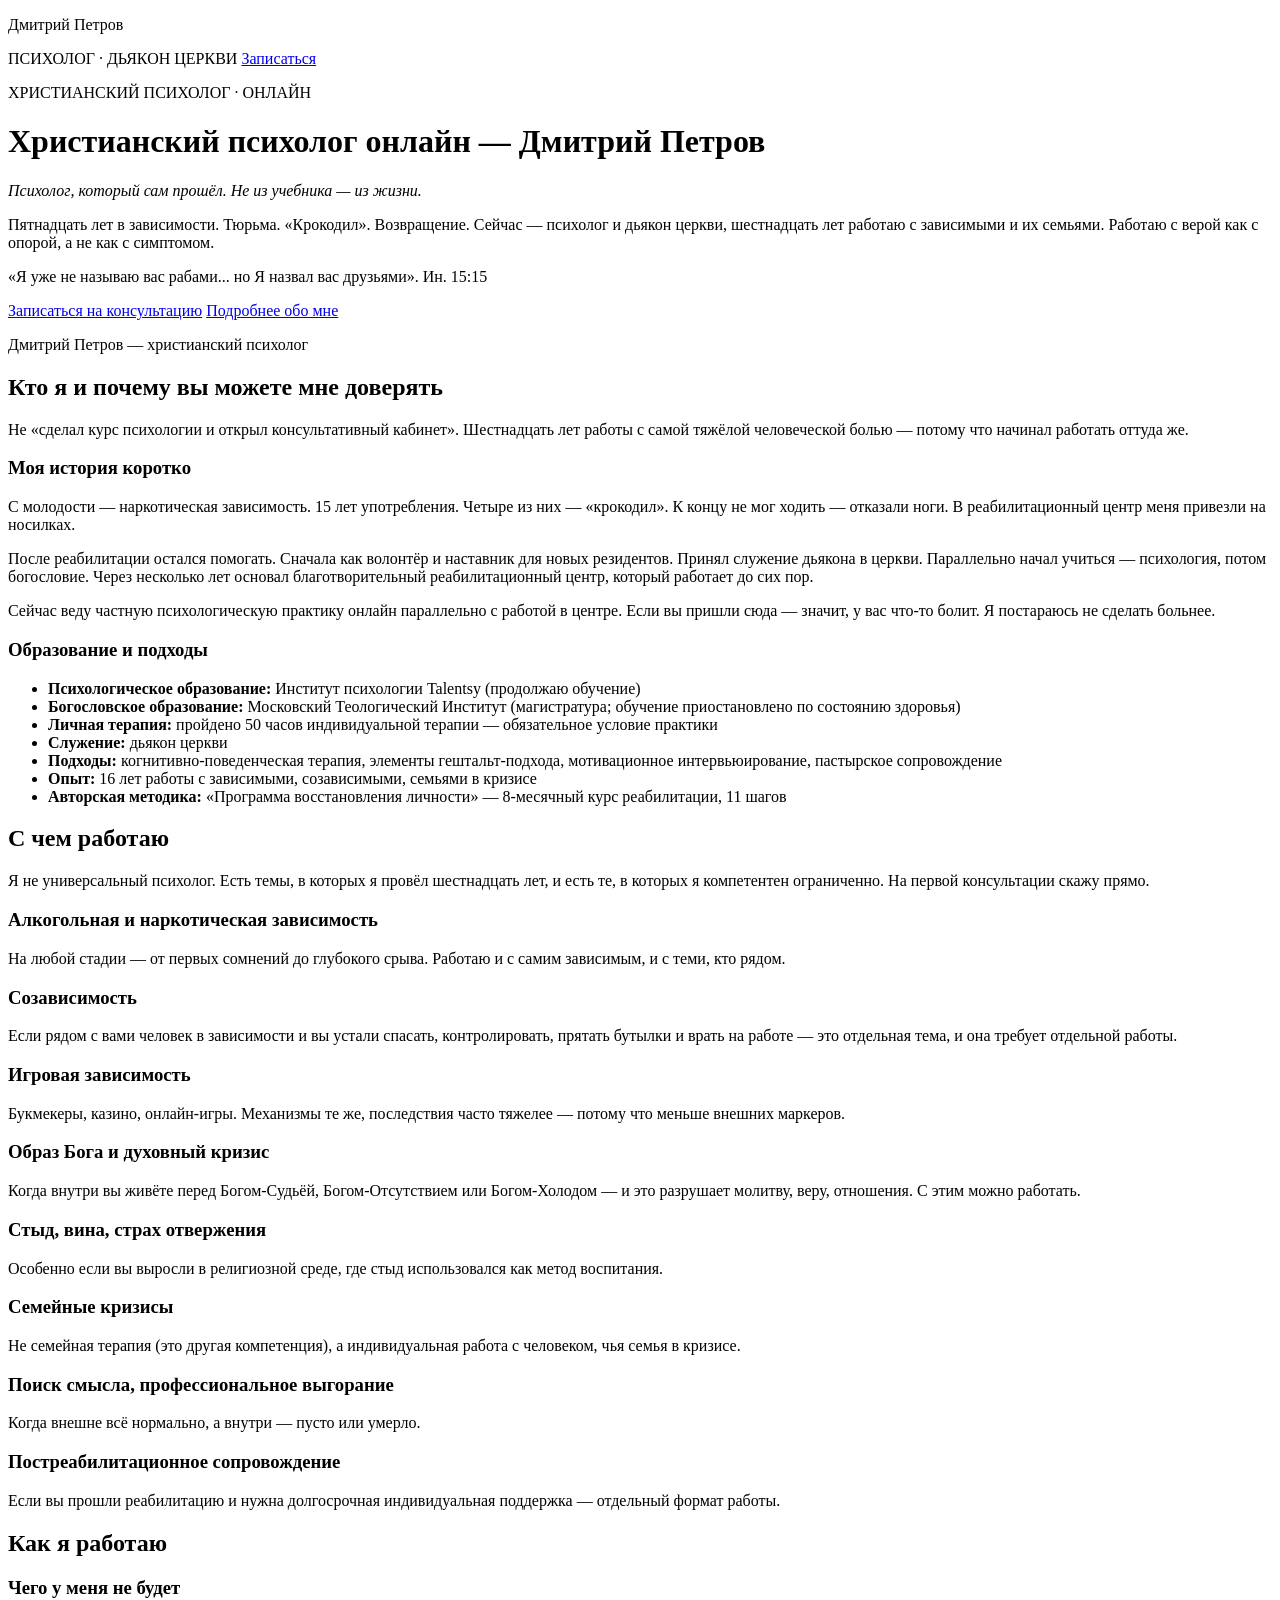
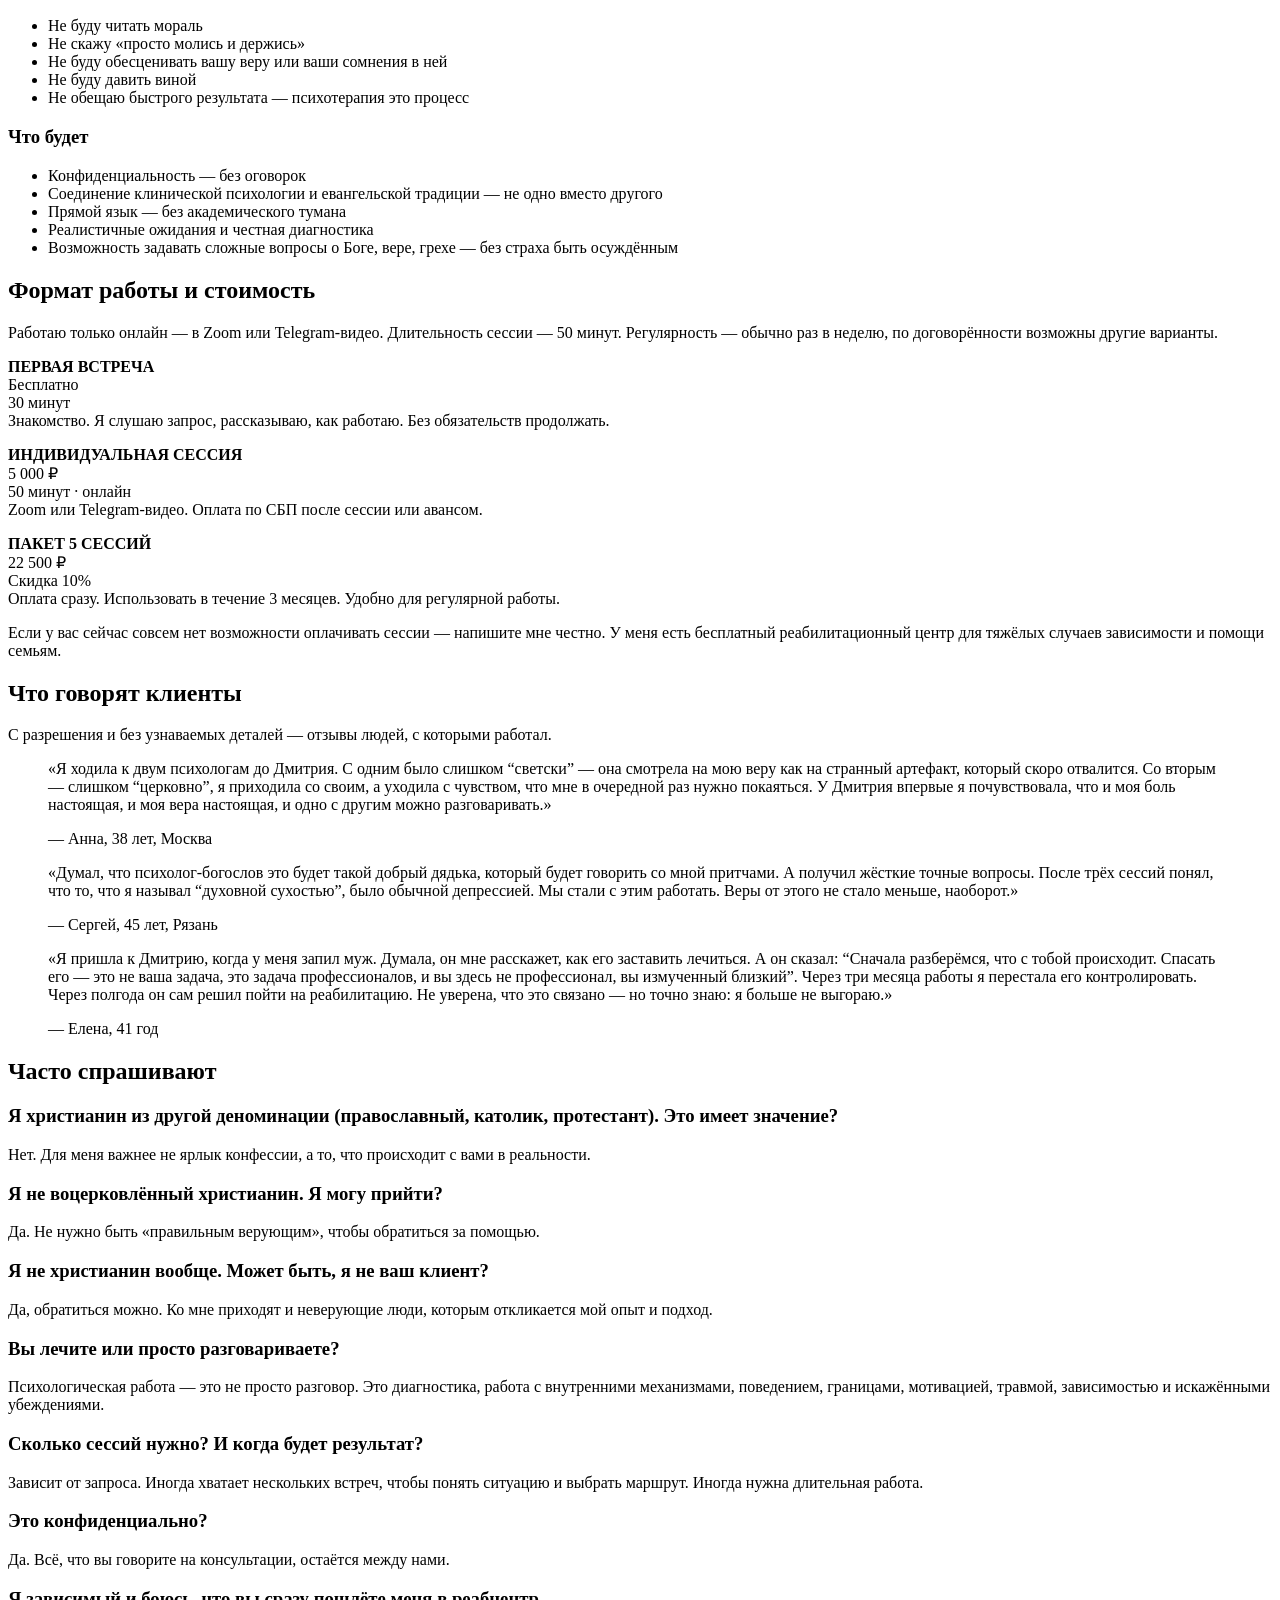
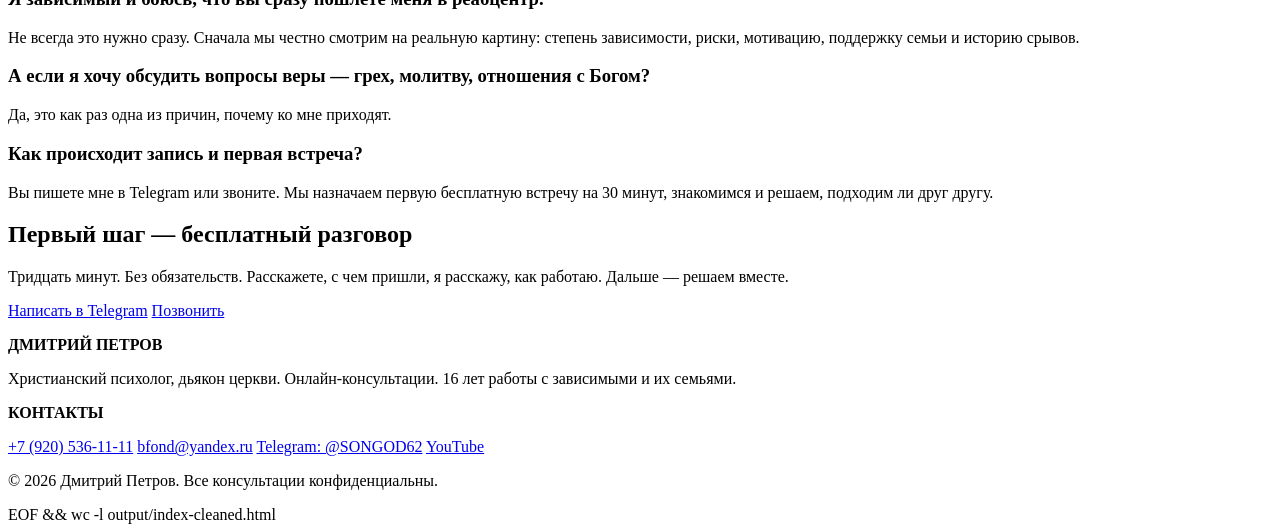
==== index.html @ eef9369f "SEO: meta-теги, canonical, og-теги, Schema.org разметка (Person+FAQPage), исправлены заголовки" ====
<!doctype html>
<html lang="ru">
<head>
  <meta charset="UTF-8" />
  <meta name="viewport" content="width=device-width, initial-scale=1.0" />
  <title>Христианский психолог онлайн — Дмитрий Петров | Зависимости, созависимость</title>
  <meta name="description" content="Христианский психолог онлайн — Дмитрий Петров. Зависимости, созависимость, духовный кризис. 16 лет опыта. Первая консультация бесплатно." />
  <link rel="canonical" href="https://psiholog.xn----htbcbpqpebfbmxn0lnc.xn--p1ai/" />
  <meta property="og:type" content="website" />
  <meta property="og:url" content="https://psiholog.xn----htbcbpqpebfbmxn0lnc.xn--p1ai/" />
  <meta property="og:title" content="Христианский психолог онлайн — Дмитрий Петров" />
  <meta property="og:description" content="Психолог, который сам прошёл. Не из учебника — из жизни. 16 лет работы с зависимыми и их семьями. Дьякон церкви. Онлайн-консультации." />
  <meta property="og:image" content="https://psiholog.xn----htbcbpqpebfbmxn0lnc.xn--p1ai/photo.jpg" />
  <meta property="og:image:width" content="640" />
  <meta property="og:image:height" content="640" />
  <meta property="og:locale" content="ru_RU" />
  <meta property="og:site_name" content="Дмитрий Петров — психолог" />
  <meta name="twitter:card" content="summary_large_image" />
  <meta name="twitter:title" content="Христианский психолог онлайн — Дмитрий Петров" />
  <meta name="twitter:description" content="Психолог, который сам прошёл. Не из учебника — из жизни. 16 лет работы с зависимыми и их семьями." />
  <meta name="twitter:image" content="https://psiholog.xn----htbcbpqpebfbmxn0lnc.xn--p1ai/photo.jpg" />
  <script type="application/ld+json">{"@context":"https://schema.org","@type":"Person","name":"Дмитрий Петров","jobTitle":"Христианский психолог","description":"Христианский психолог, дьякон церкви. 16 лет работы с зависимыми, созависимыми и семьями в кризисе. Онлайн-консультации.","url":"https://psiholog.xn----htbcbpqpebfbmxn0lnc.xn--p1ai/","image":"https://psiholog.xn----htbcbpqpebfbmxn0lnc.xn--p1ai/photo.jpg","telephone":"+79205361111","email":"bfond@yandex.ru","sameAs":["https://t.me/SONGOD62","https://www.youtube.com/@petrov_path"],"knowsAbout":["Зависимость","Созависимость","Психология","Христианская психология","Реабилитация"],"offers":{"@type":"Offer","name":"Онлайн-консультация психолога","price":"5000","priceCurrency":"RUB"}}</script>
  <script type="application/ld+json">{"@context":"https://schema.org","@type":"ProfessionalService","name":"Дмитрий Петров — христианский психолог","description":"Онлайн-консультации христианского психолога. Работа с зависимостями, созависимостью, духовным кризисом.","url":"https://psiholog.xn----htbcbpqpebfbmxn0lnc.xn--p1ai/","telephone":"+79205361111","email":"bfond@yandex.ru","priceRange":"5000-22500 руб.","areaServed":"RU","availableLanguage":"Russian","serviceType":"Психологическое консультирование"}</script>
  <script type="application/ld+json">{"@context":"https://schema.org","@type":"FAQPage","mainEntity":[{"@type":"Question","name":"Я христианин из другой деноминации (православный, католик, протестант). Это имеет значение?","acceptedAnswer":{"@type":"Answer","text":"Я дьякон пятидесятнической церкви. Но работаю с людьми любых христианских конфессий и уважаю различия в традиции."}},{"@type":"Question","name":"Я не воцерковлённый христианин. Я могу прийти?","acceptedAnswer":{"@type":"Answer","text":"Да. Работаю с людьми, у которых есть вера, но нет регулярной церковной жизни."}},{"@type":"Question","name":"Я не христианин вообще. Может быть, я не ваш клиент?","acceptedAnswer":{"@type":"Answer","text":"Это решаем вместе на первой бесплатной встрече."}},{"@type":"Question","name":"Вы лечите или просто разговариваете?","acceptedAnswer":{"@type":"Answer","text":"Я не врач — медикаментозного лечения у меня нет. Психолог работает с мышлением, поведением, эмоциями, отношениями."}},{"@type":"Question","name":"Сколько сессий нужно? И когда будет результат?","acceptedAnswer":{"@type":"Answer","text":"Зависит от запроса. Острая ситуация — иногда 3–5 сессий дают облегчение. Работа с зависимостью — это месяцы."}},{"@type":"Question","name":"Это конфиденциально?","acceptedAnswer":{"@type":"Answer","text":"Да. Я связан профессиональной этикой и законом о персональных данных."}},{"@type":"Question","name":"Я зависимый и боюсь, что вы сразу пошлёте меня в реабцентр.","acceptedAnswer":{"@type":"Answer","text":"Не пошлю. Реабцентр — это один из вариантов и не всегда первый. Вместе разберёмся."}},{"@type":"Question","name":"Как происходит запись и первая встреча?","acceptedAnswer":{"@type":"Answer","text":"Напишите в Telegram или позвоните. Запишемся на бесплатную 30-минутную встречу в Zoom или Telegram-видео."}}]}</script>
</head>
<body>
  <header>
    <p>Дмитрий Петров</p>
    <p>ПСИХОЛОГ · ДЬЯКОН ЦЕРКВИ <a href="#contact">Записаться</a></p>
    <p>ХРИСТИАНСКИЙ ПСИХОЛОГ · ОНЛАЙН</p>
    <h1>Христианский психолог онлайн — Дмитрий Петров</h1>
    <p><em>Психолог, который сам прошёл. Не из учебника — из жизни.</em></p>
    <p>Пятнадцать лет в зависимости. Тюрьма. «Крокодил». Возвращение. Сейчас — психолог и дьякон церкви, шестнадцать лет работаю с зависимыми и их семьями. Работаю с верой как с опорой, а не как с симптомом.</p>
    <p>«Я уже не называю вас рабами... но Я назвал вас друзьями». Ин. 15:15</p>
    <p><a href="#contact">Записаться на консультацию</a> <a href="#about">Подробнее обо мне</a></p>
    <p>Дмитрий Петров — христианский психолог</p>
  </header>

  <main>
    <section id="about">
      <h2>Кто я и почему вы можете мне доверять</h2>
      <p>Не «сделал курс психологии и открыл консультативный кабинет». Шестнадцать лет работы с самой тяжёлой человеческой болью — потому что начинал работать оттуда же.</p>

      <h3>Моя история коротко</h3>
      <p>С молодости — наркотическая зависимость. 15 лет употребления. Четыре из них — «крокодил». К концу не мог ходить — отказали ноги. В реабилитационный центр меня привезли на носилках.</p>
      <p>После реабилитации остался помогать. Сначала как волонтёр и наставник для новых резидентов. Принял служение дьякона в церкви. Параллельно начал учиться — психология, потом богословие. Через несколько лет основал благотворительный реабилитационный центр, который работает до сих пор.</p>
      <p>Сейчас веду частную психологическую практику онлайн параллельно с работой в центре. Если вы пришли сюда — значит, у вас что-то болит. Я постараюсь не сделать больнее.</p>

      <h3>Образование и подходы</h3>
      <ul>
        <li><strong>Психологическое образование:</strong> Институт психологии Talentsy (продолжаю обучение)</li>
        <li><strong>Богословское образование:</strong> Московский Теологический Институт (магистратура; обучение приостановлено по состоянию здоровья)</li>
        <li><strong>Личная терапия:</strong> пройдено 50 часов индивидуальной терапии — обязательное условие практики</li>
        <li><strong>Служение:</strong> дьякон церкви</li>
        <li><strong>Подходы:</strong> когнитивно-поведенческая терапия, элементы гештальт-подхода, мотивационное интервьюирование, пастырское сопровождение</li>
        <li><strong>Опыт:</strong> 16 лет работы с зависимыми, созависимыми, семьями в кризисе</li>
        <li><strong>Авторская методика:</strong> «Программа восстановления личности» — 8-месячный курс реабилитации, 11 шагов</li>
      </ul>
    </section>

    <section id="services">
      <h2>С чем работаю</h2>
      <p>Я не универсальный психолог. Есть темы, в которых я провёл шестнадцать лет, и есть те, в которых я компетентен ограниченно. На первой консультации скажу прямо.</p>

      <h3>Алкогольная и наркотическая зависимость</h3>
      <p>На любой стадии — от первых сомнений до глубокого срыва. Работаю и с самим зависимым, и с теми, кто рядом.</p>

      <h3>Созависимость</h3>
      <p>Если рядом с вами человек в зависимости и вы устали спасать, контролировать, прятать бутылки и врать на работе — это отдельная тема, и она требует отдельной работы.</p>

      <h3>Игровая зависимость</h3>
      <p>Букмекеры, казино, онлайн-игры. Механизмы те же, последствия часто тяжелее — потому что меньше внешних маркеров.</p>

      <h3>Образ Бога и духовный кризис</h3>
      <p>Когда внутри вы живёте перед Богом-Судьёй, Богом-Отсутствием или Богом-Холодом — и это разрушает молитву, веру, отношения. С этим можно работать.</p>

      <h3>Стыд, вина, страх отвержения</h3>
      <p>Особенно если вы выросли в религиозной среде, где стыд использовался как метод воспитания.</p>

      <h3>Семейные кризисы</h3>
      <p>Не семейная терапия (это другая компетенция), а индивидуальная работа с человеком, чья семья в кризисе.</p>

      <h3>Поиск смысла, профессиональное выгорание</h3>
      <p>Когда внешне всё нормально, а внутри — пусто или умерло.</p>

      <h3>Постреабилитационное сопровождение</h3>
      <p>Если вы прошли реабилитацию и нужна долгосрочная индивидуальная поддержка — отдельный формат работы.</p>
    </section>

    <section id="process">
      <h2>Как я работаю</h2>

      <h3>Чего у меня не будет</h3>
      <ul>
        <li>Не буду читать мораль</li>
        <li>Не скажу «просто молись и держись»</li>
        <li>Не буду обесценивать вашу веру или ваши сомнения в ней</li>
        <li>Не буду давить виной</li>
        <li>Не обещаю быстрого результата — психотерапия это процесс</li>
      </ul>

      <h3>Что будет</h3>
      <ul>
        <li>Конфиденциальность — без оговорок</li>
        <li>Соединение клинической психологии и евангельской традиции — не одно вместо другого</li>
        <li>Прямой язык — без академического тумана</li>
        <li>Реалистичные ожидания и честная диагностика</li>
        <li>Возможность задавать сложные вопросы о Боге, вере, грехе — без страха быть осуждённым</li>
      </ul>
    </section>

    <section id="pricing">
      <h2>Формат работы и стоимость</h2>
      <p>Работаю только онлайн — в Zoom или Telegram-видео. Длительность сессии — 50 минут. Регулярность — обычно раз в неделю, по договорённости возможны другие варианты.</p>

      <p><strong>ПЕРВАЯ ВСТРЕЧА</strong><br>Бесплатно<br>30 минут<br>Знакомство. Я слушаю запрос, рассказываю, как работаю. Без обязательств продолжать.</p>
      <p><strong>ИНДИВИДУАЛЬНАЯ СЕССИЯ</strong><br>5 000 ₽<br>50 минут · онлайн<br>Zoom или Telegram-видео. Оплата по СБП после сессии или авансом.</p>
      <p><strong>ПАКЕТ 5 СЕССИЙ</strong><br>22 500 ₽<br>Скидка 10%<br>Оплата сразу. Использовать в течение 3 месяцев. Удобно для регулярной работы.</p>

      <p>Если у вас сейчас совсем нет возможности оплачивать сессии — напишите мне честно. У меня есть бесплатный реабилитационный центр для тяжёлых случаев зависимости и помощи семьям.</p>
    </section>

    <section id="reviews">
      <h2>Что говорят клиенты</h2>
      <p>С разрешения и без узнаваемых деталей — отзывы людей, с которыми работал.</p>

      <blockquote>
        <p>«Я ходила к двум психологам до Дмитрия. С одним было слишком “светски” — она смотрела на мою веру как на странный артефакт, который скоро отвалится. Со вторым — слишком “церковно”, я приходила со своим, а уходила с чувством, что мне в очередной раз нужно покаяться. У Дмитрия впервые я почувствовала, что и моя боль настоящая, и моя вера настоящая, и одно с другим можно разговаривать.»</p>
        <footer>— Анна, 38 лет, Москва</footer>
      </blockquote>

      <blockquote>
        <p>«Думал, что психолог-богослов это будет такой добрый дядька, который будет говорить со мной притчами. А получил жёсткие точные вопросы. После трёх сессий понял, что то, что я называл “духовной сухостью”, было обычной депрессией. Мы стали с этим работать. Веры от этого не стало меньше, наоборот.»</p>
        <footer>— Сергей, 45 лет, Рязань</footer>
      </blockquote>

      <blockquote>
        <p>«Я пришла к Дмитрию, когда у меня запил муж. Думала, он мне расскажет, как его заставить лечиться. А он сказал: “Сначала разберёмся, что с тобой происходит. Спасать его — это не ваша задача, это задача профессионалов, и вы здесь не профессионал, вы измученный близкий”. Через три месяца работы я перестала его контролировать. Через полгода он сам решил пойти на реабилитацию. Не уверена, что это связано — но точно знаю: я больше не выгораю.»</p>
        <footer>— Елена, 41 год</footer>
      </blockquote>
    </section>

    <section id="faq">
      <h2>Часто спрашивают</h2>

      <h3>Я христианин из другой деноминации (православный, католик, протестант). Это имеет значение?</h3>
      <p>Нет. Для меня важнее не ярлык конфессии, а то, что происходит с вами в реальности.</p>

      <h3>Я не воцерковлённый христианин. Я могу прийти?</h3>
      <p>Да. Не нужно быть «правильным верующим», чтобы обратиться за помощью.</p>

      <h3>Я не христианин вообще. Может быть, я не ваш клиент?</h3>
      <p>Да, обратиться можно. Ко мне приходят и неверующие люди, которым откликается мой опыт и подход.</p>

      <h3>Вы лечите или просто разговариваете?</h3>
      <p>Психологическая работа — это не просто разговор. Это диагностика, работа с внутренними механизмами, поведением, границами, мотивацией, травмой, зависимостью и искажёнными убеждениями.</p>

      <h3>Сколько сессий нужно? И когда будет результат?</h3>
      <p>Зависит от запроса. Иногда хватает нескольких встреч, чтобы понять ситуацию и выбрать маршрут. Иногда нужна длительная работа.</p>

      <h3>Это конфиденциально?</h3>
      <p>Да. Всё, что вы говорите на консультации, остаётся между нами.</p>

      <h3>Я зависимый и боюсь, что вы сразу пошлёте меня в реабцентр.</h3>
      <p>Не всегда это нужно сразу. Сначала мы честно смотрим на реальную картину: степень зависимости, риски, мотивацию, поддержку семьи и историю срывов.</p>

      <h3>А если я хочу обсудить вопросы веры — грех, молитву, отношения с Богом?</h3>
      <p>Да, это как раз одна из причин, почему ко мне приходят.</p>

      <h3>Как происходит запись и первая встреча?</h3>
      <p>Вы пишете мне в Telegram или звоните. Мы назначаем первую бесплатную встречу на 30 минут, знакомимся и решаем, подходим ли друг другу.</p>
    </section>

    <section id="contact">
      <h2>Первый шаг — бесплатный разговор</h2>
      <p>Тридцать минут. Без обязательств. Расскажете, с чем пришли, я расскажу, как работаю. Дальше — решаем вместе.</p>
      <p><a href="https://t.me/SONGOD62">Написать в Telegram</a> <a href="tel:+79205361111">Позвонить</a></p>
    </section>
  </main>

  <footer>
    <p><strong>ДМИТРИЙ ПЕТРОВ</strong></p>
    <p>Христианский психолог, дьякон церкви. Онлайн-консультации. 16 лет работы с зависимыми и их семьями.</p>

    <p><strong>КОНТАКТЫ</strong></p>
    <p>
      <a href="tel:+79205361111">+7 (920) 536-11-11</a>
      <a href="mailto:bfond@yandex.ru">bfond@yandex.ru</a>
      <a href="https://t.me/SONGOD62">Telegram: @SONGOD62</a>
      <a href="https://www.youtube.com/@petrov_path">YouTube</a>
    </p>
    <p>© 2026 Дмитрий Петров. Все консультации конфиденциальны.</p>
  </footer>
</body>
</html>
EOF && wc -l output/index-cleaned.html
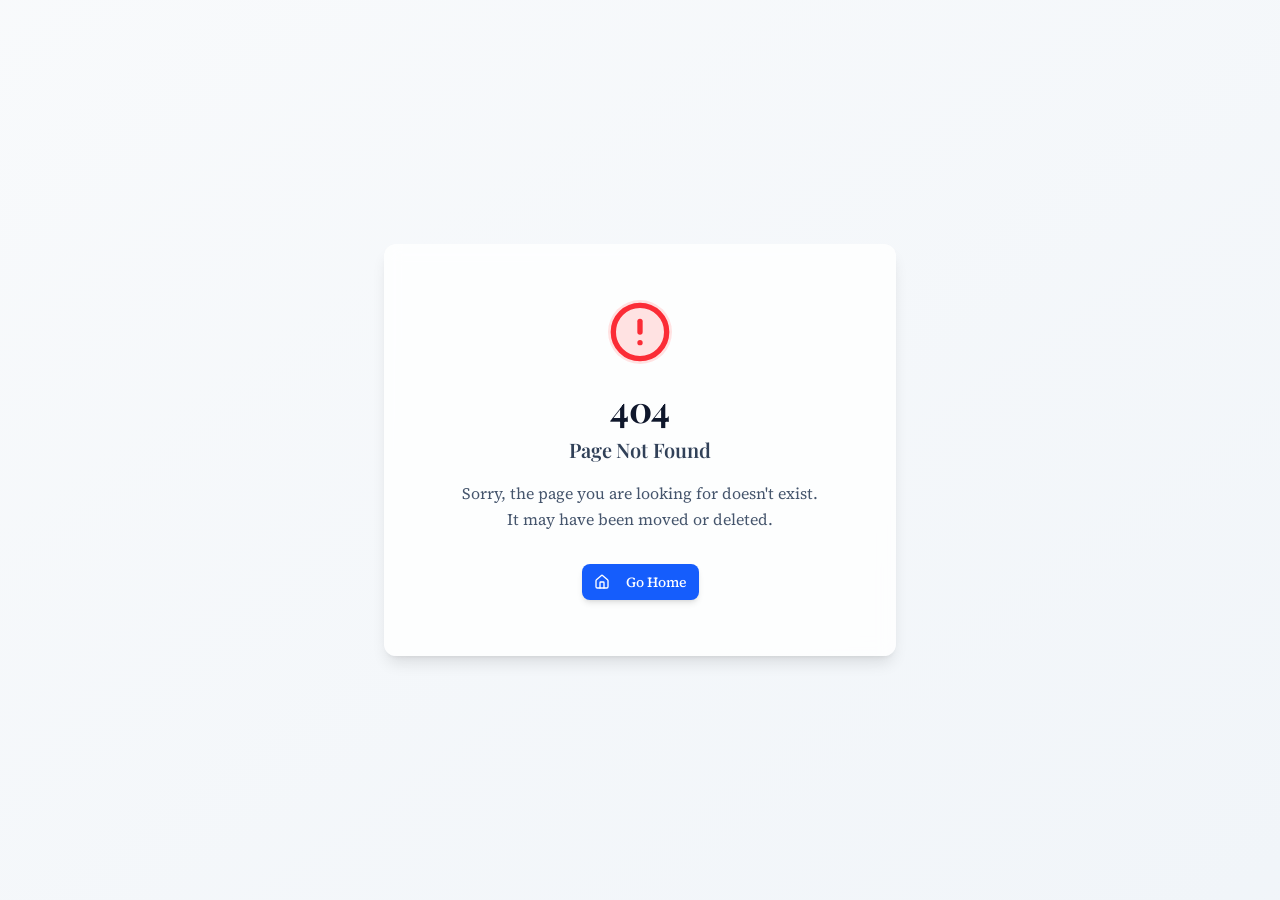
==== commit 5dfa7ce4: "Заменён портрет на реальное фото Дмитрия Петрова, обновлён og-image" ====
--- a/index.html
+++ b/index.html
@@ -1,196 +1,140 @@
 <!doctype html>
 <html lang="ru">
-<head>
-  <meta charset="UTF-8" />
-  <meta name="viewport" content="width=device-width, initial-scale=1.0" />
-  <title>Христианский психолог онлайн — Дмитрий Петров | Зависимости, созависимость</title>
-  <meta name="description" content="Христианский психолог онлайн — Дмитрий Петров. Зависимости, созависимость, духовный кризис. 16 лет опыта. Первая консультация бесплатно." />
-  <link rel="canonical" href="https://psiholog.xn----htbcbpqpebfbmxn0lnc.xn--p1ai/" />
-  <meta property="og:type" content="website" />
-  <meta property="og:url" content="https://psiholog.xn----htbcbpqpebfbmxn0lnc.xn--p1ai/" />
-  <meta property="og:title" content="Христианский психолог онлайн — Дмитрий Петров" />
-  <meta property="og:description" content="Психолог, который сам прошёл. Не из учебника — из жизни. 16 лет работы с зависимыми и их семьями. Дьякон церкви. Онлайн-консультации." />
-  <meta property="og:image" content="https://psiholog.xn----htbcbpqpebfbmxn0lnc.xn--p1ai/photo.jpg" />
-  <meta property="og:image:width" content="640" />
-  <meta property="og:image:height" content="640" />
-  <meta property="og:locale" content="ru_RU" />
-  <meta property="og:site_name" content="Дмитрий Петров — психолог" />
-  <meta name="twitter:card" content="summary_large_image" />
-  <meta name="twitter:title" content="Христианский психолог онлайн — Дмитрий Петров" />
-  <meta name="twitter:description" content="Психолог, который сам прошёл. Не из учебника — из жизни. 16 лет работы с зависимыми и их семьями." />
-  <meta name="twitter:image" content="https://psiholog.xn----htbcbpqpebfbmxn0lnc.xn--p1ai/photo.jpg" />
-  <script type="application/ld+json">{"@context":"https://schema.org","@type":"Person","name":"Дмитрий Петров","jobTitle":"Христианский психолог","description":"Христианский психолог, дьякон церкви. 16 лет работы с зависимыми, созависимыми и семьями в кризисе. Онлайн-консультации.","url":"https://psiholog.xn----htbcbpqpebfbmxn0lnc.xn--p1ai/","image":"https://psiholog.xn----htbcbpqpebfbmxn0lnc.xn--p1ai/photo.jpg","telephone":"+79205361111","email":"bfond@yandex.ru","sameAs":["https://t.me/SONGOD62","https://www.youtube.com/@petrov_path"],"knowsAbout":["Зависимость","Созависимость","Психология","Христианская психология","Реабилитация"],"offers":{"@type":"Offer","name":"Онлайн-консультация психолога","price":"5000","priceCurrency":"RUB"}}</script>
-  <script type="application/ld+json">{"@context":"https://schema.org","@type":"ProfessionalService","name":"Дмитрий Петров — христианский психолог","description":"Онлайн-консультации христианского психолога. Работа с зависимостями, созависимостью, духовным кризисом.","url":"https://psiholog.xn----htbcbpqpebfbmxn0lnc.xn--p1ai/","telephone":"+79205361111","email":"bfond@yandex.ru","priceRange":"5000-22500 руб.","areaServed":"RU","availableLanguage":"Russian","serviceType":"Психологическое консультирование"}</script>
-  <script type="application/ld+json">{"@context":"https://schema.org","@type":"FAQPage","mainEntity":[{"@type":"Question","name":"Я христианин из другой деноминации (православный, католик, протестант). Это имеет значение?","acceptedAnswer":{"@type":"Answer","text":"Я дьякон пятидесятнической церкви. Но работаю с людьми любых христианских конфессий и уважаю различия в традиции."}},{"@type":"Question","name":"Я не воцерковлённый христианин. Я могу прийти?","acceptedAnswer":{"@type":"Answer","text":"Да. Работаю с людьми, у которых есть вера, но нет регулярной церковной жизни."}},{"@type":"Question","name":"Я не христианин вообще. Может быть, я не ваш клиент?","acceptedAnswer":{"@type":"Answer","text":"Это решаем вместе на первой бесплатной встрече."}},{"@type":"Question","name":"Вы лечите или просто разговариваете?","acceptedAnswer":{"@type":"Answer","text":"Я не врач — медикаментозного лечения у меня нет. Психолог работает с мышлением, поведением, эмоциями, отношениями."}},{"@type":"Question","name":"Сколько сессий нужно? И когда будет результат?","acceptedAnswer":{"@type":"Answer","text":"Зависит от запроса. Острая ситуация — иногда 3–5 сессий дают облегчение. Работа с зависимостью — это месяцы."}},{"@type":"Question","name":"Это конфиденциально?","acceptedAnswer":{"@type":"Answer","text":"Да. Я связан профессиональной этикой и законом о персональных данных."}},{"@type":"Question","name":"Я зависимый и боюсь, что вы сразу пошлёте меня в реабцентр.","acceptedAnswer":{"@type":"Answer","text":"Не пошлю. Реабцентр — это один из вариантов и не всегда первый. Вместе разберёмся."}},{"@type":"Question","name":"Как происходит запись и первая встреча?","acceptedAnswer":{"@type":"Answer","text":"Напишите в Telegram или позвоните. Запишемся на бесплатную 30-минутную встречу в Zoom или Telegram-видео."}}]}</script>
-</head>
-<body>
-  <header>
-    <p>Дмитрий Петров</p>
-    <p>ПСИХОЛОГ · ДЬЯКОН ЦЕРКВИ <a href="#contact">Записаться</a></p>
-    <p>ХРИСТИАНСКИЙ ПСИХОЛОГ · ОНЛАЙН</p>
-    <h1>Христианский психолог онлайн — Дмитрий Петров</h1>
-    <p><em>Психолог, который сам прошёл. Не из учебника — из жизни.</em></p>
-    <p>Пятнадцать лет в зависимости. Тюрьма. «Крокодил». Возвращение. Сейчас — психолог и дьякон церкви, шестнадцать лет работаю с зависимыми и их семьями. Работаю с верой как с опорой, а не как с симптомом.</p>
-    <p>«Я уже не называю вас рабами... но Я назвал вас друзьями». Ин. 15:15</p>
-    <p><a href="#contact">Записаться на консультацию</a> <a href="#about">Подробнее обо мне</a></p>
-    <p>Дмитрий Петров — христианский психолог</p>
-  </header>
 
-  <main>
-    <section id="about">
-      <h2>Кто я и почему вы можете мне доверять</h2>
-      <p>Не «сделал курс психологии и открыл консультативный кабинет». Шестнадцать лет работы с самой тяжёлой человеческой болью — потому что начинал работать оттуда же.</p>
+  <head>
+    <meta charset="UTF-8" />
+    <meta name="viewport" content="width=device-width, initial-scale=1.0" />
 
-      <h3>Моя история коротко</h3>
-      <p>С молодости — наркотическая зависимость. 15 лет употребления. Четыре из них — «крокодил». К концу не мог ходить — отказали ноги. В реабилитационный центр меня привезли на носилках.</p>
-      <p>После реабилитации остался помогать. Сначала как волонтёр и наставник для новых резидентов. Принял служение дьякона в церкви. Параллельно начал учиться — психология, потом богословие. Через несколько лет основал благотворительный реабилитационный центр, который работает до сих пор.</p>
-      <p>Сейчас веду частную психологическую практику онлайн параллельно с работой в центре. Если вы пришли сюда — значит, у вас что-то болит. Я постараюсь не сделать больнее.</p>
+    <!-- Primary SEO -->
+    <title>Христианский психолог онлайн — Дмитрий Петров | Зависимость, созависимость</title>
+    <meta name="description" content="Дмитрий Петров — христианский психолог и дьякон церкви. 16 лет работы с алкогольной, наркотической и игровой зависимостью, созависимостью и духовным кризисом. Онлайн-консультации. Первая встреча — бесплатно." />
+    <meta name="keywords" content="христианский психолог, психолог онлайн, зависимость, созависимость, алкогольная зависимость, наркотическая зависимость, игровая зависимость, духовный кризис, психолог зависимость, реабилитация, помощь зависимым, Дмитрий Петров" />
+    <meta name="author" content="Дмитрий Петров" />
+    <meta name="robots" content="index, follow" />
+    <link rel="canonical" href="https://timokha2012-lgtm.github.io/psiholog/" />
 
-      <h3>Образование и подходы</h3>
-      <ul>
-        <li><strong>Психологическое образование:</strong> Институт психологии Talentsy (продолжаю обучение)</li>
-        <li><strong>Богословское образование:</strong> Московский Теологический Институт (магистратура; обучение приостановлено по состоянию здоровья)</li>
-        <li><strong>Личная терапия:</strong> пройдено 50 часов индивидуальной терапии — обязательное условие практики</li>
-        <li><strong>Служение:</strong> дьякон церкви</li>
-        <li><strong>Подходы:</strong> когнитивно-поведенческая терапия, элементы гештальт-подхода, мотивационное интервьюирование, пастырское сопровождение</li>
-        <li><strong>Опыт:</strong> 16 лет работы с зависимыми, созависимыми, семьями в кризисе</li>
-        <li><strong>Авторская методика:</strong> «Программа восстановления личности» — 8-месячный курс реабилитации, 11 шагов</li>
-      </ul>
-    </section>
+    <!-- Open Graph -->
+    <meta property="og:type" content="website" />
+    <meta property="og:locale" content="ru_RU" />
+    <meta property="og:site_name" content="Дмитрий Петров — христианский психолог" />
+    <meta property="og:title" content="Христианский психолог онлайн — Дмитрий Петров | Зависимость, созависимость" />
+    <meta property="og:description" content="Психолог, который сам прошёл. 16 лет работы с зависимостью и созависимостью. Вера как опора, а не как симптом. Первая встреча бесплатно." />
+    <meta property="og:url" content="https://timokha2012-lgtm.github.io/psiholog/" />
+    <meta property="og:image" content="https://timokha2012-lgtm.github.io/psiholog/og-image.jpg" />
 
-    <section id="services">
-      <h2>С чем работаю</h2>
-      <p>Я не универсальный психолог. Есть темы, в которых я провёл шестнадцать лет, и есть те, в которых я компетентен ограниченно. На первой консультации скажу прямо.</p>
+    <!-- Twitter -->
+    <meta name="twitter:card" content="summary_large_image" />
+    <meta name="twitter:title" content="Христианский психолог онлайн — Дмитрий Петров" />
+    <meta name="twitter:description" content="Психолог, который сам прошёл. 16 лет работы с зависимостью и созависимостью. Первая встреча бесплатно." />
+    <meta name="twitter:image" content="https://timokha2012-lgtm.github.io/psiholog/og-image.jpg" />
 
-      <h3>Алкогольная и наркотическая зависимость</h3>
-      <p>На любой стадии — от первых сомнений до глубокого срыва. Работаю и с самим зависимым, и с теми, кто рядом.</p>
+    <meta name="theme-color" content="#1c1917" />
 
-      <h3>Созависимость</h3>
-      <p>Если рядом с вами человек в зависимости и вы устали спасать, контролировать, прятать бутылки и врать на работе — это отдельная тема, и она требует отдельной работы.</p>
+    <!-- Icons (relative paths work in /psiholog/ subfolder) -->
+    <link rel="icon" href="./favicon.ico" sizes="any" />
+    <link rel="apple-touch-icon" href="./apple-touch-icon.png" />
 
-      <h3>Игровая зависимость</h3>
-      <p>Букмекеры, казино, онлайн-игры. Механизмы те же, последствия часто тяжелее — потому что меньше внешних маркеров.</p>
+    <!-- Fonts -->
+    <link rel="preconnect" href="https://fonts.googleapis.com" />
+    <link rel="preconnect" href="https://fonts.gstatic.com" crossorigin />
+    <link href="https://fonts.googleapis.com/css2?family=Playfair+Display:ital,wght@0,500;0,600;0,700;0,800;1,500&family=Source+Serif+4:ital,opsz,wght@0,8..60,400;0,8..60,500;0,8..60,600;1,8..60,400&family=Inter:wght@400;500;600&family=JetBrains+Mono:wght@400;500&display=swap" rel="stylesheet" />
 
-      <h3>Образ Бога и духовный кризис</h3>
-      <p>Когда внутри вы живёте перед Богом-Судьёй, Богом-Отсутствием или Богом-Холодом — и это разрушает молитву, веру, отношения. С этим можно работать.</p>
+    <!-- Structured Data: ProfessionalService / Person -->
+    <script type="application/ld+json">
+    {
+      "@context": "https://schema.org",
+      "@type": "ProfessionalService",
+      "name": "Дмитрий Петров — христианский психолог",
+      "description": "Онлайн-консультации христианского психолога. Работа с алкогольной, наркотической и игровой зависимостью, созависимостью, духовным кризисом.",
+      "url": "https://timokha2012-lgtm.github.io/psiholog/",
+      "telephone": "+7-920-536-11-11",
+      "email": "bfond@yandex.ru",
+      "priceRange": "₽₽",
+      "areaServed": "RU",
+      "availableLanguage": "Russian",
+      "founder": {
+        "@type": "Person",
+        "name": "Дмитрий Петров",
+        "jobTitle": "Христианский психолог, дьякон церкви"
+      },
+      "serviceType": ["Психологическое консультирование", "Помощь при зависимости", "Работа с созависимостью"],
+      "makesOffer": {
+        "@type": "Offer",
+        "name": "Первая консультация",
+        "price": "0",
+        "priceCurrency": "RUB",
+        "description": "Бесплатная первая встреча 30 минут — знакомство без обязательств"
+      }
+    }
+    </script>
+    <script type="module" crossorigin src="/assets/index-CISXUsG8.js"></script>
+    <link rel="stylesheet" crossorigin href="/assets/index-CNHyEMEJ.css">
+    
+  </head>
 
-      <h3>Стыд, вина, страх отвержения</h3>
-      <p>Особенно если вы выросли в религиозной среде, где стыд использовался как метод воспитания.</p>
+  <body>
+    <script id="manus-runtime">window.__MANUS_HOST_DEV__ = false;
+(function(){"use strict";var Mr={exports:{}},Kn={};/**
+ * @license React
+ * react-jsx-runtime.production.js
+ *
+ * Copyright (c) Meta Platforms, Inc. and affiliates.
+ *
+ * This source code is licensed under the MIT license found in the
+ * LICENSE file in the root directory of this source tree.
+ */var $c;function um(){if($c)return Kn;$c=1;var r=Symbol.for("react.transitional.element"),i=Symbol.for("react.fragment");function c(s,d,m){var x=null;if(m!==void 0&&(x=""+m),d.key!==void 0&&(x=""+d.key),"key"in d){m={};for(var R in d)R!=="key"&&(m[R]=d[R])}else m=d;return d=m.ref,{$$typeof:r,type:s,key:x,ref:d!==void 0?d:null,props:m}}return Kn.Fragment=i,Kn.jsx=c,Kn.jsxs=c,Kn}var Fc;function dm(){return Fc||(Fc=1,Mr.exports=um()),Mr.exports}var h=dm(),Ar={exports:{}},Pn={},Rr={exports:{}},Nr={};/**
+ * @license React
+ * scheduler.production.js
+ *
+ * Copyright (c) Meta Platforms, Inc. and affiliates.
+ *
+ * This source code is licensed under the MIT license found in the
+ * LICENSE file in the root directory of this source tree.
+ */var Ic;function fm(){return Ic||(Ic=1,function(r){function i(A,q){var B=A.length;A.push(q);t:for(;0<B;){var bt=B-1>>>1,p=A[bt];if(0<d(p,q))A[bt]=q,A[B]=p,B=bt;else break t}}function c(A){return A.length===0?null:A[0]}function s(A){if(A.length===0)return null;var q=A[0],B=A.pop();if(B!==q){A[0]=B;t:for(var bt=0,p=A.length,O=p>>>1;bt<O;){var X=2*(bt+1)-1,G=A[X],Z=X+1,st=A[Z];if(0>d(G,B))Z<p&&0>d(st,G)?(A[bt]=st,A[Z]=B,bt=Z):(A[bt]=G,A[X]=B,bt=X);else if(Z<p&&0>d(st,B))A[bt]=st,A[Z]=B,bt=Z;else break t}}return q}function d(A,q){var B=A.sortIndex-q.sortIndex;return B!==0?B:A.id-q.id}if(r.unstable_now=void 0,typeof performance=="object"&&typeof performance.now=="function"){var m=performance;r.unstable_now=function(){return m.now()}}else{var x=Date,R=x.now();r.unstable_now=function(){return x.now()-R}}var C=[],v=[],D=1,j=null,J=3,at=!1,$=!1,nt=!1,ct=!1,ht=typeof setTimeout=="function"?setTimeout:null,St=typeof clearTimeout=="function"?clearTimeout:null,_=typeof setImmediate<"u"?setImmediate:null;function Y(A){for(var q=c(v);q!==null;){if(q.callback===null)s(v);else if(q.startTime<=A)s(v),q.sortIndex=q.expirationTime,i(C,q);else break;q=c(v)}}function H(A){if(nt=!1,Y(A),!$)if(c(C)!==null)$=!0,it||(it=!0,Bt());else{var q=c(v);q!==null&&Mt(H,q.startTime-A)}}var it=!1,rt=-1,V=5,xt=-1;function Be(){return ct?!0:!(r.unstable_now()-xt<V)}function te(){if(ct=!1,it){var A=r.unstable_now();xt=A;var q=!0;try{t:{$=!1,nt&&(nt=!1,St(rt),rt=-1),at=!0;var B=J;try{e:{for(Y(A),j=c(C);j!==null&&!(j.expirationTime>A&&Be());){var bt=j.callback;if(typeof bt=="function"){j.callback=null,J=j.priorityLevel;var p=bt(j.expirationTime<=A);if(A=r.unstable_now(),typeof p=="function"){j.callback=p,Y(A),q=!0;break e}j===c(C)&&s(C),Y(A)}else s(C);j=c(C)}if(j!==null)q=!0;else{var O=c(v);O!==null&&Mt(H,O.startTime-A),q=!1}}break t}finally{j=null,J=B,at=!1}q=void 0}}finally{q?Bt():it=!1}}}var Bt;if(typeof _=="function")Bt=function(){_(te)};else if(typeof MessageChannel<"u"){var me=new MessageChannel,Se=me.port2;me.port1.onmessage=te,Bt=function(){Se.postMessage(null)}}else Bt=function(){ht(te,0)};function Mt(A,q){rt=ht(function(){A(r.unstable_now())},q)}r.unstable_IdlePriority=5,r.unstable_ImmediatePriority=1,r.unstable_LowPriority=4,r.unstable_NormalPriority=3,r.unstable_Profiling=null,r.unstable_UserBlockingPriority=2,r.unstable_cancelCallback=function(A){A.callback=null},r.unstable_forceFrameRate=function(A){0>A||125<A?console.error("forceFrameRate takes a positive int between 0 and 125, forcing frame rates higher than 125 fps is not supported"):V=0<A?Math.floor(1e3/A):5},r.unstable_getCurrentPriorityLevel=function(){return J},r.unstable_next=function(A){switch(J){case 1:case 2:case 3:var q=3;break;default:q=J}var B=J;J=q;try{return A()}finally{J=B}},r.unstable_requestPaint=function(){ct=!0},r.unstable_runWithPriority=function(A,q){switch(A){case 1:case 2:case 3:case 4:case 5:break;default:A=3}var B=J;J=A;try{return q()}finally{J=B}},r.unstable_scheduleCallback=function(A,q,B){var bt=r.unstable_now();switch(typeof B=="object"&&B!==null?(B=B.delay,B=typeof B=="number"&&0<B?bt+B:bt):B=bt,A){case 1:var p=-1;break;case 2:p=250;break;case 5:p=1073741823;break;case 4:p=1e4;break;default:p=5e3}return p=B+p,A={id:D++,callback:q,priorityLevel:A,startTime:B,expirationTime:p,sortIndex:-1},B>bt?(A.sortIndex=B,i(v,A),c(C)===null&&A===c(v)&&(nt?(St(rt),rt=-1):nt=!0,Mt(H,B-bt))):(A.sortIndex=p,i(C,A),$||at||($=!0,it||(it=!0,Bt()))),A},r.unstable_shouldYield=Be,r.unstable_wrapCallback=function(A){var q=J;return function(){var B=J;J=q;try{return A.apply(this,arguments)}finally{J=B}}}}(Nr)),Nr}var tu;function hm(){return tu||(tu=1,Rr.exports=fm()),Rr.exports}var zr={exports:{}},ut={};/**
+ * @license React
+ * react.production.js
+ *
+ * Copyright (c) Meta Platforms, Inc. and affiliates.
+ *
+ * This source code is licensed under the MIT license found in the
+ * LICENSE file in the root directory of this source tree.
+ */var eu;function mm(){if(eu)return ut;eu=1;var r=Symbol.for("react.transitional.element"),i=Symbol.for("react.portal"),c=Symbol.for("react.fragment"),s=Symbol.for("react.strict_mode"),d=Symbol.for("react.profiler"),m=Symbol.for("react.consumer"),x=Symbol.for("react.context"),R=Symbol.for("react.forward_ref"),C=Symbol.for("react.suspense"),v=Symbol.for("react.memo"),D=Symbol.for("react.lazy"),j=Symbol.iterator;function J(p){return p===null||typeof p!="object"?null:(p=j&&p[j]||p["@@iterator"],typeof p=="function"?p:null)}var at={isMounted:function(){return!1},enqueueForceUpdate:function(){},enqueueReplaceState:function(){},enqueueSetState:function(){}},$=Object.assign,nt={};function ct(p,O,X){this.props=p,this.context=O,this.refs=nt,this.updater=X||at}ct.prototype.isReactComponent={},ct.prototype.setState=function(p,O){if(typeof p!="object"&&typeof p!="function"&&p!=null)throw Error("takes an object of state variables to update or a function which returns an object of state variables.");this.updater.enqueueSetState(this,p,O,"setState")},ct.prototype.forceUpdate=function(p){this.updater.enqueueForceUpdate(this,p,"forceUpdate")};function ht(){}ht.prototype=ct.prototype;function St(p,O,X){this.props=p,this.context=O,this.refs=nt,this.updater=X||at}var _=St.prototype=new ht;_.constructor=St,$(_,ct.prototype),_.isPureReactComponent=!0;var Y=Array.isArray,H={H:null,A:null,T:null,S:null,V:null},it=Object.prototype.hasOwnProperty;function rt(p,O,X,G,Z,st){return X=st.ref,{$$typeof:r,type:p,key:O,ref:X!==void 0?X:null,props:st}}function V(p,O){return rt(p.type,O,void 0,void 0,void 0,p.props)}function xt(p){return typeof p=="object"&&p!==null&&p.$$typeof===r}function Be(p){var O={"=":"=0",":":"=2"};return"$"+p.replace(/[=:]/g,function(X){return O[X]})}var te=/\/+/g;function Bt(p,O){return typeof p=="object"&&p!==null&&p.key!=null?Be(""+p.key):O.toString(36)}function me(){}function Se(p){switch(p.status){case"fulfilled":return p.value;case"rejected":throw p.reason;default:switch(typeof p.status=="string"?p.then(me,me):(p.status="pending",p.then(function(O){p.status==="pending"&&(p.status="fulfilled",p.value=O)},function(O){p.status==="pending"&&(p.status="rejected",p.reason=O)})),p.status){case"fulfilled":return p.value;case"rejected":throw p.reason}}throw p}function Mt(p,O,X,G,Z){var st=typeof p;(st==="undefined"||st==="boolean")&&(p=null);var I=!1;if(p===null)I=!0;else switch(st){case"bigint":case"string":case"number":I=!0;break;case"object":switch(p.$$typeof){case r:case i:I=!0;break;case D:return I=p._init,Mt(I(p._payload),O,X,G,Z)}}if(I)return Z=Z(p),I=G===""?"."+Bt(p,0):G,Y(Z)?(X="",I!=null&&(X=I.replace(te,"$&/")+"/"),Mt(Z,O,X,"",function(Jt){return Jt})):Z!=null&&(xt(Z)&&(Z=V(Z,X+(Z.key==null||p&&p.key===Z.key?"":(""+Z.key).replace(te,"$&/")+"/")+I)),O.push(Z)),1;I=0;var gt=G===""?".":G+":";if(Y(p))for(var Tt=0;Tt<p.length;Tt++)G=p[Tt],st=gt+Bt(G,Tt),I+=Mt(G,O,X,st,Z);else if(Tt=J(p),typeof Tt=="function")for(p=Tt.call(p),Tt=0;!(G=p.next()).done;)G=G.value,st=gt+Bt(G,Tt++),I+=Mt(G,O,X,st,Z);else if(st==="object"){if(typeof p.then=="function")return Mt(Se(p),O,X,G,Z);throw O=String(p),Error("Objects are not valid as a React child (found: "+(O==="[object Object]"?"object with keys {"+Object.keys(p).join(", ")+"}":O)+"). If you meant to render a collection of children, use an array instead.")}return I}function A(p,O,X){if(p==null)return p;var G=[],Z=0;return Mt(p,G,"","",function(st){return O.call(X,st,Z++)}),G}function q(p){if(p._status===-1){var O=p._result;O=O(),O.then(function(X){(p._status===0||p._status===-1)&&(p._status=1,p._result=X)},function(X){(p._status===0||p._status===-1)&&(p._status=2,p._result=X)}),p._status===-1&&(p._status=0,p._result=O)}if(p._status===1)return p._result.default;throw p._result}var B=typeof reportError=="function"?reportError:function(p){if(typeof window=="object"&&typeof window.ErrorEvent=="function"){var O=new window.ErrorEvent("error",{bubbles:!0,cancelable:!0,message:typeof p=="object"&&p!==null&&typeof p.message=="string"?String(p.message):String(p),error:p});if(!window.dispatchEvent(O))return}else if(typeof process=="object"&&typeof process.emit=="function"){process.emit("uncaughtException",p);return}console.error(p)};function bt(){}return ut.Children={map:A,forEach:function(p,O,X){A(p,function(){O.apply(this,arguments)},X)},count:function(p){var O=0;return A(p,function(){O++}),O},toArray:function(p){return A(p,function(O){return O})||[]},only:function(p){if(!xt(p))throw Error("React.Children.only expected to receive a single React element child.");return p}},ut.Component=ct,ut.Fragment=c,ut.Profiler=d,ut.PureComponent=St,ut.StrictMode=s,ut.Suspense=C,ut.__CLIENT_INTERNALS_DO_NOT_USE_OR_WARN_USERS_THEY_CANNOT_UPGRADE=H,ut.__COMPILER_RUNTIME={__proto__:null,c:function(p){return H.H.useMemoCache(p)}},ut.cache=function(p){return function(){return p.apply(null,arguments)}},ut.cloneElement=function(p,O,X){if(p==null)throw Error("The argument must be a React element, but you passed "+p+".");var G=$({},p.props),Z=p.key,st=void 0;if(O!=null)for(I in O.ref!==void 0&&(st=void 0),O.key!==void 0&&(Z=""+O.key),O)!it.call(O,I)||I==="key"||I==="__self"||I==="__source"||I==="ref"&&O.ref===void 0||(G[I]=O[I]);var I=arguments.length-2;if(I===1)G.children=X;else if(1<I){for(var gt=Array(I),Tt=0;Tt<I;Tt++)gt[Tt]=arguments[Tt+2];G.children=gt}return rt(p.type,Z,void 0,void 0,st,G)},ut.createContext=function(p){return p={$$typeof:x,_currentValue:p,_currentValue2:p,_threadCount:0,Provider:null,Consumer:null},p.Provider=p,p.Consumer={$$typeof:m,_context:p},p},ut.createElement=function(p,O,X){var G,Z={},st=null;if(O!=null)for(G in O.key!==void 0&&(st=""+O.key),O)it.call(O,G)&&G!=="key"&&G!=="__self"&&G!=="__source"&&(Z[G]=O[G]);var I=arguments.length-2;if(I===1)Z.children=X;else if(1<I){for(var gt=Array(I),Tt=0;Tt<I;Tt++)gt[Tt]=arguments[Tt+2];Z.children=gt}if(p&&p.defaultProps)for(G in I=p.defaultProps,I)Z[G]===void 0&&(Z[G]=I[G]);return rt(p,st,void 0,void 0,null,Z)},ut.createRef=function(){return{current:null}},ut.forwardRef=function(p){return{$$typeof:R,render:p}},ut.isValidElement=xt,ut.lazy=function(p){return{$$typeof:D,_payload:{_status:-1,_result:p},_init:q}},ut.memo=function(p,O){return{$$typeof:v,type:p,compare:O===void 0?null:O}},ut.startTransition=function(p){var O=H.T,X={};H.T=X;try{var G=p(),Z=H.S;Z!==null&&Z(X,G),typeof G=="object"&&G!==null&&typeof G.then=="function"&&G.then(bt,B)}catch(st){B(st)}finally{H.T=O}},ut.unstable_useCacheRefresh=function(){return H.H.useCacheRefresh()},ut.use=function(p){return H.H.use(p)},ut.useActionState=function(p,O,X){return H.H.useActionState(p,O,X)},ut.useCallback=function(p,O){return H.H.useCallback(p,O)},ut.useContext=function(p){return H.H.useContext(p)},ut.useDebugValue=function(){},ut.useDeferredValue=function(p,O){return H.H.useDeferredValue(p,O)},ut.useEffect=function(p,O,X){var G=H.H;if(typeof X=="function")throw Error("useEffect CRUD overload is not enabled in this build of React.");return G.useEffect(p,O)},ut.useId=function(){return H.H.useId()},ut.useImperativeHandle=function(p,O,X){return H.H.useImperativeHandle(p,O,X)},ut.useInsertionEffect=function(p,O){return H.H.useInsertionEffect(p,O)},ut.useLayoutEffect=function(p,O){return H.H.useLayoutEffect(p,O)},ut.useMemo=function(p,O){return H.H.useMemo(p,O)},ut.useOptimistic=function(p,O){return H.H.useOptimistic(p,O)},ut.useReducer=function(p,O,X){return H.H.useReducer(p,O,X)},ut.useRef=function(p){return H.H.useRef(p)},ut.useState=function(p){return H.H.useState(p)},ut.useSyncExternalStore=function(p,O,X){return H.H.useSyncExternalStore(p,O,X)},ut.useTransition=function(){return H.H.useTransition()},ut.version="19.1.1",ut}var lu;function _r(){return lu||(lu=1,zr.exports=mm()),zr.exports}var kr={exports:{}},he={};/**
+ * @license React
+ * react-dom.production.js
+ *
+ * Copyright (c) Meta Platforms, Inc. and affiliates.
+ *
+ * This source code is licensed under the MIT license found in the
+ * LICENSE file in the root directory of this source tree.
+ */var au;function gm(){if(au)return he;au=1;var r=_r();function i(C){var v="https://react.dev/errors/"+C;if(1<arguments.length){v+="?args[]="+encodeURIComponent(arguments[1]);for(var D=2;D<arguments.length;D++)v+="&args[]="+encodeURIComponent(arguments[D])}return"Minified React error #"+C+"; visit "+v+" for the full message or use the non-minified dev environment for full errors and additional helpful warnings."}function c(){}var s={d:{f:c,r:function(){throw Error(i(522))},D:c,C:c,L:c,m:c,X:c,S:c,M:c},p:0,findDOMNode:null},d=Symbol.for("react.portal");function m(C,v,D){var j=3<arguments.length&&arguments[3]!==void 0?arguments[3]:null;return{$$typeof:d,key:j==null?null:""+j,children:C,containerInfo:v,implementation:D}}var x=r.__CLIENT_INTERNALS_DO_NOT_USE_OR_WARN_USERS_THEY_CANNOT_UPGRADE;function R(C,v){if(C==="font")return"";if(typeof v=="string")return v==="use-credentials"?v:""}return he.__DOM_INTERNALS_DO_NOT_USE_OR_WARN_USERS_THEY_CANNOT_UPGRADE=s,he.createPortal=function(C,v){var D=2<arguments.length&&arguments[2]!==void 0?arguments[2]:null;if(!v||v.nodeType!==1&&v.nodeType!==9&&v.nodeType!==11)throw Error(i(299));return m(C,v,null,D)},he.flushSync=function(C){var v=x.T,D=s.p;try{if(x.T=null,s.p=2,C)return C()}finally{x.T=v,s.p=D,s.d.f()}},he.preconnect=function(C,v){typeof C=="string"&&(v?(v=v.crossOrigin,v=typeof v=="string"?v==="use-credentials"?v:"":void 0):v=null,s.d.C(C,v))},he.prefetchDNS=function(C){typeof C=="string"&&s.d.D(C)},he.preinit=function(C,v){if(typeof C=="string"&&v&&typeof v.as=="string"){var D=v.as,j=R(D,v.crossOrigin),J=typeof v.integrity=="string"?v.integrity:void 0,at=typeof v.fetchPriority=="string"?v.fetchPriority:void 0;D==="style"?s.d.S(C,typeof v.precedence=="string"?v.precedence:void 0,{crossOrigin:j,integrity:J,fetchPriority:at}):D==="script"&&s.d.X(C,{crossOrigin:j,integrity:J,fetchPriority:at,nonce:typeof v.nonce=="string"?v.nonce:void 0})}},he.preinitModule=function(C,v){if(typeof C=="string")if(typeof v=="object"&&v!==null){if(v.as==null||v.as==="script"){var D=R(v.as,v.crossOrigin);s.d.M(C,{crossOrigin:D,integrity:typeof v.integrity=="string"?v.integrity:void 0,nonce:typeof v.nonce=="string"?v.nonce:void 0})}}else v==null&&s.d.M(C)},he.preload=function(C,v){if(typeof C=="string"&&typeof v=="object"&&v!==null&&typeof v.as=="string"){var D=v.as,j=R(D,v.crossOrigin);s.d.L(C,D,{crossOrigin:j,integrity:typeof v.integrity=="string"?v.integrity:void 0,nonce:typeof v.nonce=="string"?v.nonce:void 0,type:typeof v.type=="string"?v.type:void 0,fetchPriority:typeof v.fetchPriority=="string"?v.fetchPriority:void 0,referrerPolicy:typeof v.referrerPolicy=="string"?v.referrerPolicy:void 0,imageSrcSet:typeof v.imageSrcSet=="string"?v.imageSrcSet:void 0,imageSizes:typeof v.imageSizes=="string"?v.imageSizes:void 0,media:typeof v.media=="string"?v.media:void 0})}},he.preloadModule=function(C,v){if(typeof C=="string")if(v){var D=R(v.as,v.crossOrigin);s.d.m(C,{as:typeof v.as=="string"&&v.as!=="script"?v.as:void 0,crossOrigin:D,integrity:typeof v.integrity=="string"?v.integrity:void 0})}else s.d.m(C)},he.requestFormReset=function(C){s.d.r(C)},he.unstable_batchedUpdates=function(C,v){return C(v)},he.useFormState=function(C,v,D){return x.H.useFormState(C,v,D)},he.useFormStatus=function(){return x.H.useHostTransitionStatus()},he.version="19.1.1",he}var nu;function pm(){if(nu)return kr.exports;nu=1;function r(){if(!(typeof __REACT_DEVTOOLS_GLOBAL_HOOK__>"u"||typeof __REACT_DEVTOOLS_GLOBAL_HOOK__.checkDCE!="function"))try{__REACT_DEVTOOLS_GLOBAL_HOOK__.checkDCE(r)}catch(i){console.error(i)}}return r(),kr.exports=gm(),kr.exports}/**
+ * @license React
+ * react-dom-client.production.js
+ *
+ * Copyright (c) Meta Platforms, Inc. and affiliates.
+ *
+ * This source code is licensed under the MIT license found in the
+ * LICENSE file in the root directory of this source tree.
+ */var ou;function ym(){if(ou)return Pn;ou=1;var r=hm(),i=_r(),c=pm();function s(t){var e="https://react.dev/errors/"+t;if(1<arguments.length){e+="?args[]="+encodeURIComponent(arguments[1]);for(var l=2;l<arguments.length;l++)e+="&args[]="+encodeURIComponent(arguments[l])}return"Minified React error #"+t+"; visit "+e+" for the full message or use the non-minified dev environment for full errors and additional helpful warnings."}function d(t){return!(!t||t.nodeType!==1&&t.nodeType!==9&&t.nodeType!==11)}function m(t){var e=t,l=t;if(t.alternate)for(;e.return;)e=e.return;else{t=e;do e=t,(e.flags&4098)!==0&&(l=e.return),t=e.return;while(t)}return e.tag===3?l:null}function x(t){if(t.tag===13){var e=t.memoizedState;if(e===null&&(t=t.alternate,t!==null&&(e=t.memoizedState)),e!==null)return e.dehydrated}return null}function R(t){if(m(t)!==t)throw Error(s(188))}function C(t){var e=t.alternate;if(!e){if(e=m(t),e===null)throw Error(s(188));return e!==t?null:t}for(var l=t,a=e;;){var n=l.return;if(n===null)break;var o=n.alternate;if(o===null){if(a=n.return,a!==null){l=a;continue}break}if(n.child===o.child){for(o=n.child;o;){if(o===l)return R(n),t;if(o===a)return R(n),e;o=o.sibling}throw Error(s(188))}if(l.return!==a.return)l=n,a=o;else{for(var u=!1,f=n.child;f;){if(f===l){u=!0,l=n,a=o;break}if(f===a){u=!0,a=n,l=o;break}f=f.sibling}if(!u){for(f=o.child;f;){if(f===l){u=!0,l=o,a=n;break}if(f===a){u=!0,a=o,l=n;break}f=f.sibling}if(!u)throw Error(s(189))}}if(l.alternate!==a)throw Error(s(190))}if(l.tag!==3)throw Error(s(188));return l.stateNode.current===l?t:e}function v(t){var e=t.tag;if(e===5||e===26||e===27||e===6)return t;for(t=t.child;t!==null;){if(e=v(t),e!==null)return e;t=t.sibling}return null}var D=Object.assign,j=Symbol.for("react.element"),J=Symbol.for("react.transitional.element"),at=Symbol.for("react.portal"),$=Symbol.for("react.fragment"),nt=Symbol.for("react.strict_mode"),ct=Symbol.for("react.profiler"),ht=Symbol.for("react.provider"),St=Symbol.for("react.consumer"),_=Symbol.for("react.context"),Y=Symbol.for("react.forward_ref"),H=Symbol.for("react.suspense"),it=Symbol.for("react.suspense_list"),rt=Symbol.for("react.memo"),V=Symbol.for("react.lazy"),xt=Symbol.for("react.activity"),Be=Symbol.for("react.memo_cache_sentinel"),te=Symbol.iterator;function Bt(t){return t===null||typeof t!="object"?null:(t=te&&t[te]||t["@@iterator"],typeof t=="function"?t:null)}var me=Symbol.for("react.client.reference");function Se(t){if(t==null)return null;if(typeof t=="function")return t.$$typeof===me?null:t.displayName||t.name||null;if(typeof t=="string")return t;switch(t){case $:return"Fragment";case ct:return"Profiler";case nt:return"StrictMode";case H:return"Suspense";case it:return"SuspenseList";case xt:return"Activity"}if(typeof t=="object")switch(t.$$typeof){case at:return"Portal";case _:return(t.displayName||"Context")+".Provider";case St:return(t._context.displayName||"Context")+".Consumer";case Y:var e=t.render;return t=t.displayName,t||(t=e.displayName||e.name||"",t=t!==""?"ForwardRef("+t+")":"ForwardRef"),t;case rt:return e=t.displayName||null,e!==null?e:Se(t.type)||"Memo";case V:e=t._payload,t=t._init;try{return Se(t(e))}catch{}}return null}var Mt=Array.isArray,A=i.__CLIENT_INTERNALS_DO_NOT_USE_OR_WARN_USERS_THEY_CANNOT_UPGRADE,q=c.__DOM_INTERNALS_DO_NOT_USE_OR_WARN_USERS_THEY_CANNOT_UPGRADE,B={pending:!1,data:null,method:null,action:null},bt=[],p=-1;function O(t){return{current:t}}function X(t){0>p||(t.current=bt[p],bt[p]=null,p--)}function G(t,e){p++,bt[p]=t.current,t.current=e}var Z=O(null),st=O(null),I=O(null),gt=O(null);function Tt(t,e){switch(G(I,e),G(st,t),G(Z,null),e.nodeType){case 9:case 11:t=(t=e.documentElement)&&(t=t.namespaceURI)?Hh(t):0;break;default:if(t=e.tagName,e=e.namespaceURI)e=Hh(e),t=Uh(e,t);else switch(t){case"svg":t=1;break;case"math":t=2;break;default:t=0}}X(Z),G(Z,t)}function Jt(){X(Z),X(st),X(I)}function Ke(t){t.memoizedState!==null&&G(gt,t);var e=Z.current,l=Uh(e,t.type);e!==l&&(G(st,t),G(Z,l))}function Ce(t){st.current===t&&(X(Z),X(st)),gt.current===t&&(X(gt),Wo._currentValue=B)}var Pe=Object.prototype.hasOwnProperty,yl=r.unstable_scheduleCallback,sn=r.unstable_cancelCallback,Ca=r.unstable_shouldYield,ri=r.unstable_requestPaint,ge=r.unstable_now,si=r.unstable_getCurrentPriorityLevel,Ul=r.unstable_ImmediatePriority,Fn=r.unstable_UserBlockingPriority,nl=r.unstable_NormalPriority,ci=r.unstable_LowPriority,Gl=r.unstable_IdlePriority,ui=r.log,Ea=r.unstable_setDisableYieldValue,ql=null,Wt=null;function Je(t){if(typeof ui=="function"&&Ea(t),Wt&&typeof Wt.setStrictMode=="function")try{Wt.setStrictMode(ql,t)}catch{}}var $t=Math.clz32?Math.clz32:fi,di=Math.log,Ta=Math.LN2;function fi(t){return t>>>=0,t===0?32:31-(di(t)/Ta|0)|0}var L=256,cn=4194304;function vl(t){var e=t&42;if(e!==0)return e;switch(t&-t){case 1:return 1;case 2:return 2;case 4:return 4;case 8:return 8;case 16:return 16;case 32:return 32;case 64:return 64;case 128:return 128;case 256:case 512:case 1024:case 2048:case 4096:case 8192:case 16384:case 32768:case 65536:case 131072:case 262144:case 524288:case 1048576:case 2097152:return t&4194048;case 4194304:case 8388608:case 16777216:case 33554432:return t&62914560;case 67108864:return 67108864;case 134217728:return 134217728;case 268435456:return 268435456;case 536870912:return 536870912;case 1073741824:return 0;default:return t}}function un(t,e,l){var a=t.pendingLanes;if(a===0)return 0;var n=0,o=t.suspendedLanes,u=t.pingedLanes;t=t.warmLanes;var f=a&134217727;return f!==0?(a=f&~o,a!==0?n=vl(a):(u&=f,u!==0?n=vl(u):l||(l=f&~t,l!==0&&(n=vl(l))))):(f=a&~o,f!==0?n=vl(f):u!==0?n=vl(u):l||(l=a&~t,l!==0&&(n=vl(l)))),n===0?0:e!==0&&e!==n&&(e&o)===0&&(o=n&-n,l=e&-e,o>=l||o===32&&(l&4194048)!==0)?e:n}function Dt(t,e){return(t.pendingLanes&~(t.suspendedLanes&~t.pingedLanes)&e)===0}function In(t,e){switch(t){case 1:case 2:case 4:case 8:case 64:return e+250;case 16:case 32:case 128:case 256:case 512:case 1024:case 2048:case 4096:case 8192:case 16384:case 32768:case 65536:case 131072:case 262144:case 524288:case 1048576:case 2097152:return e+5e3;case 4194304:case 8388608:case 16777216:case 33554432:return-1;case 67108864:case 134217728:case 268435456:case 536870912:case 1073741824:return-1;default:return-1}}function to(){var t=L;return L<<=1,(L&4194048)===0&&(L=256),t}function hi(){var t=cn;return cn<<=1,(cn&62914560)===0&&(cn=4194304),t}function eo(t){for(var e=[],l=0;31>l;l++)e.push(t);return e}function Da(t,e){t.pendingLanes|=e,e!==268435456&&(t.suspendedLanes=0,t.pingedLanes=0,t.warmLanes=0)}function Ir(t,e,l,a,n,o){var u=t.pendingLanes;t.pendingLanes=l,t.suspendedLanes=0,t.pingedLanes=0,t.warmLanes=0,t.expiredLanes&=l,t.entangledLanes&=l,t.errorRecoveryDisabledLanes&=l,t.shellSuspendCounter=0;var f=t.entanglements,g=t.expirationTimes,S=t.hiddenUpdates;for(l=u&~l;0<l;){var N=31-$t(l),k=1<<N;f[N]=0,g[N]=-1;var E=S[N];if(E!==null)for(S[N]=null,N=0;N<E.length;N++){var T=E[N];T!==null&&(T.lane&=-536870913)}l&=~k}a!==0&&mi(t,a,0),o!==0&&n===0&&t.tag!==0&&(t.suspendedLanes|=o&~(u&~e))}function mi(t,e,l){t.pendingLanes|=e,t.suspendedLanes&=~e;var a=31-$t(e);t.entangledLanes|=e,t.entanglements[a]=t.entanglements[a]|1073741824|l&4194090}function gi(t,e){var l=t.entangledLanes|=e;for(t=t.entanglements;l;){var a=31-$t(l),n=1<<a;n&e|t[a]&e&&(t[a]|=e),l&=~n}}function lo(t){switch(t){case 2:t=1;break;case 8:t=4;break;case 32:t=16;break;case 256:case 512:case 1024:case 2048:case 4096:case 8192:case 16384:case 32768:case 65536:case 131072:case 262144:case 524288:case 1048576:case 2097152:case 4194304:case 8388608:case 16777216:case 33554432:t=128;break;case 268435456:t=134217728;break;default:t=0}return t}function ao(t){return t&=-t,2<t?8<t?(t&134217727)!==0?32:268435456:8:2}function pi(){var t=q.p;return t!==0?t:(t=window.event,t===void 0?32:nm(t.type))}function ts(t,e){var l=q.p;try{return q.p=t,e()}finally{q.p=l}}var ol=Math.random().toString(36).slice(2),ee="__reactFiber$"+ol,pe="__reactProps$"+ol,Yl="__reactContainer$"+ol,no="__reactEvents$"+ol,es="__reactListeners$"+ol,ls="__reactHandles$"+ol,yi="__reactResources$"+ol,Ma="__reactMarker$"+ol;function oo(t){delete t[ee],delete t[pe],delete t[no],delete t[es],delete t[ls]}function Vl(t){var e=t[ee];if(e)return e;for(var l=t.parentNode;l;){if(e=l[Yl]||l[ee]){if(l=e.alternate,e.child!==null||l!==null&&l.child!==null)for(t=Vh(t);t!==null;){if(l=t[ee])return l;t=Vh(t)}return e}t=l,l=t.parentNode}return null}function Xl(t){if(t=t[ee]||t[Yl]){var e=t.tag;if(e===5||e===6||e===13||e===26||e===27||e===3)return t}return null}function Aa(t){var e=t.tag;if(e===5||e===26||e===27||e===6)return t.stateNode;throw Error(s(33))}function Zl(t){var e=t[yi];return e||(e=t[yi]={hoistableStyles:new Map,hoistableScripts:new Map}),e}function Vt(t){t[Ma]=!0}var vi=new Set,bi={};function bl(t,e){We(t,e),We(t+"Capture",e)}function We(t,e){for(bi[t]=e,t=0;t<e.length;t++)vi.add(e[t])}var as=RegExp("^[:A-Z_a-z\\u00C0-\\u00D6\\u00D8-\\u00F6\\u00F8-\\u02FF\\u0370-\\u037D\\u037F-\\u1FFF\\u200C-\\u200D\\u2070-\\u218F\\u2C00-\\u2FEF\\u3001-\\uD7FF\\uF900-\\uFDCF\\uFDF0-\\uFFFD][:A-Z_a-z\\u00C0-\\u00D6\\u00D8-\\u00F6\\u00F8-\\u02FF\\u0370-\\u037D\\u037F-\\u1FFF\\u200C-\\u200D\\u2070-\\u218F\\u2C00-\\u2FEF\\u3001-\\uD7FF\\uF900-\\uFDCF\\uFDF0-\\uFFFD\\-.0-9\\u00B7\\u0300-\\u036F\\u203F-\\u2040]*$"),xi={},wi={};function Ra(t){return Pe.call(wi,t)?!0:Pe.call(xi,t)?!1:as.test(t)?wi[t]=!0:(xi[t]=!0,!1)}function M(t,e,l){if(Ra(e))if(l===null)t.removeAttribute(e);else{switch(typeof l){case"undefined":case"function":case"symbol":t.removeAttribute(e);return;case"boolean":var a=e.toLowerCase().slice(0,5);if(a!=="data-"&&a!=="aria-"){t.removeAttribute(e);return}}t.setAttribute(e,""+l)}}function tt(t,e,l){if(l===null)t.removeAttribute(e);else{switch(typeof l){case"undefined":case"function":case"symbol":case"boolean":t.removeAttribute(e);return}t.setAttribute(e,""+l)}}function Ot(t,e,l,a){if(a===null)t.removeAttribute(l);else{switch(typeof a){case"undefined":case"function":case"symbol":case"boolean":t.removeAttribute(l);return}t.setAttributeNS(e,l,""+a)}}var le,Ee;function ae(t){if(le===void 0)try{throw Error()}catch(l){var e=l.stack.trim().match(/\n( *(at )?)/);le=e&&e[1]||"",Ee=-1<l.stack.indexOf(`
+    at`)?" (<anonymous>)":-1<l.stack.indexOf("@")?"@unknown:0:0":""}return`
+`+le+t+Ee}var Le=!1;function He(t,e){if(!t||Le)return"";Le=!0;var l=Error.prepareStackTrace;Error.prepareStackTrace=void 0;try{var a={DetermineComponentFrameRoot:function(){try{if(e){var k=function(){throw Error()};if(Object.defineProperty(k.prototype,"props",{set:function(){throw Error()}}),typeof Reflect=="object"&&Reflect.construct){try{Reflect.construct(k,[])}catch(T){var E=T}Reflect.construct(t,[],k)}else{try{k.call()}catch(T){E=T}t.call(k.prototype)}}else{try{throw Error()}catch(T){E=T}(k=t())&&typeof k.catch=="function"&&k.catch(function(){})}}catch(T){if(T&&E&&typeof T.stack=="string")return[T.stack,E.stack]}return[null,null]}};a.DetermineComponentFrameRoot.displayName="DetermineComponentFrameRoot";var n=Object.getOwnPropertyDescriptor(a.DetermineComponentFrameRoot,"name");n&&n.configurable&&Object.defineProperty(a.DetermineComponentFrameRoot,"name",{value:"DetermineComponentFrameRoot"});var o=a.DetermineComponentFrameRoot(),u=o[0],f=o[1];if(u&&f){var g=u.split(`
+`),S=f.split(`
+`);for(n=a=0;a<g.length&&!g[a].includes("DetermineComponentFrameRoot");)a++;for(;n<S.length&&!S[n].includes("DetermineComponentFrameRoot");)n++;if(a===g.length||n===S.length)for(a=g.length-1,n=S.length-1;1<=a&&0<=n&&g[a]!==S[n];)n--;for(;1<=a&&0<=n;a--,n--)if(g[a]!==S[n]){if(a!==1||n!==1)do if(a--,n--,0>n||g[a]!==S[n]){var N=`
+`+g[a].replace(" at new "," at ");return t.displayName&&N.includes("<anonymous>")&&(N=N.replace("<anonymous>",t.displayName)),N}while(1<=a&&0<=n);break}}}finally{Le=!1,Error.prepareStackTrace=l}return(l=t?t.displayName||t.name:"")?ae(l):""}function Ql(t){switch(t.tag){case 26:case 27:case 5:return ae(t.type);case 16:return ae("Lazy");case 13:return ae("Suspense");case 19:return ae("SuspenseList");case 0:case 15:return He(t.type,!1);case 11:return He(t.type.render,!1);case 1:return He(t.type,!0);case 31:return ae("Activity");default:return""}}function xl(t){try{var e="";do e+=Ql(t),t=t.return;while(t);return e}catch(l){return`
+Error generating stack: `+l.message+`
+`+l.stack}}function Xt(t){switch(typeof t){case"bigint":case"boolean":case"number":case"string":case"undefined":return t;case"object":return t;default:return""}}function il(t){var e=t.type;return(t=t.nodeName)&&t.toLowerCase()==="input"&&(e==="checkbox"||e==="radio")}function ve(t){var e=il(t)?"checked":"value",l=Object.getOwnPropertyDescriptor(t.constructor.prototype,e),a=""+t[e];if(!t.hasOwnProperty(e)&&typeof l<"u"&&typeof l.get=="function"&&typeof l.set=="function"){var n=l.get,o=l.set;return Object.defineProperty(t,e,{configurable:!0,get:function(){return n.call(this)},set:function(u){a=""+u,o.call(this,u)}}),Object.defineProperty(t,e,{enumerable:l.enumerable}),{getValue:function(){return a},setValue:function(u){a=""+u},stopTracking:function(){t._valueTracker=null,delete t[e]}}}}function re(t){t._valueTracker||(t._valueTracker=ve(t))}function rl(t){if(!t)return!1;var e=t._valueTracker;if(!e)return!0;var l=e.getValue(),a="";return t&&(a=il(t)?t.checked?"true":"false":t.value),t=a,t!==l?(e.setValue(t),!0):!1}function wl(t){if(t=t||(typeof document<"u"?document:void 0),typeof t>"u")return null;try{return t.activeElement||t.body}catch{return t.body}}var dn=/[\n"\\]/g;function se(t){return t.replace(dn,function(e){return"\\"+e.charCodeAt(0).toString(16)+" "})}function Kl(t,e,l,a,n,o,u,f){t.name="",u!=null&&typeof u!="function"&&typeof u!="symbol"&&typeof u!="boolean"?t.type=u:t.removeAttribute("type"),e!=null?u==="number"?(e===0&&t.value===""||t.value!=e)&&(t.value=""+Xt(e)):t.value!==""+Xt(e)&&(t.value=""+Xt(e)):u!=="submit"&&u!=="reset"||t.removeAttribute("value"),e!=null?Pl(t,u,Xt(e)):l!=null?Pl(t,u,Xt(l)):a!=null&&t.removeAttribute("value"),n==null&&o!=null&&(t.defaultChecked=!!o),n!=null&&(t.checked=n&&typeof n!="function"&&typeof n!="symbol"),f!=null&&typeof f!="function"&&typeof f!="symbol"&&typeof f!="boolean"?t.name=""+Xt(f):t.removeAttribute("name")}function Na(t,e,l,a,n,o,u,f){if(o!=null&&typeof o!="function"&&typeof o!="symbol"&&typeof o!="boolean"&&(t.type=o),e!=null||l!=null){if(!(o!=="submit"&&o!=="reset"||e!=null))return;l=l!=null?""+Xt(l):"",e=e!=null?""+Xt(e):l,f||e===t.value||(t.value=e),t.defaultValue=e}a=a??n,a=typeof a!="function"&&typeof a!="symbol"&&!!a,t.checked=f?t.checked:!!a,t.defaultChecked=!!a,u!=null&&typeof u!="function"&&typeof u!="symbol"&&typeof u!="boolean"&&(t.name=u)}function Pl(t,e,l){e==="number"&&wl(t.ownerDocument)===t||t.defaultValue===""+l||(t.defaultValue=""+l)}function $e(t,e,l,a){if(t=t.options,e){e={};for(var n=0;n<l.length;n++)e["$"+l[n]]=!0;for(l=0;l<t.length;l++)n=e.hasOwnProperty("$"+t[l].value),t[l].selected!==n&&(t[l].selected=n),n&&a&&(t[l].defaultSelected=!0)}else{for(l=""+Xt(l),e=null,n=0;n<t.length;n++){if(t[n].value===l){t[n].selected=!0,a&&(t[n].defaultSelected=!0);return}e!==null||t[n].disabled||(e=t[n])}e!==null&&(e.selected=!0)}}function za(t,e,l){if(e!=null&&(e=""+Xt(e),e!==t.value&&(t.value=e),l==null)){t.defaultValue!==e&&(t.defaultValue=e);return}t.defaultValue=l!=null?""+Xt(l):""}function _a(t,e,l,a){if(e==null){if(a!=null){if(l!=null)throw Error(s(92));if(Mt(a)){if(1<a.length)throw Error(s(93));a=a[0]}l=a}l==null&&(l=""),e=l}l=Xt(e),t.defaultValue=l,a=t.textContent,a===l&&a!==""&&a!==null&&(t.value=a)}function Fe(t,e){if(e){var l=t.firstChild;if(l&&l===t.lastChild&&l.nodeType===3){l.nodeValue=e;return}}t.textContent=e}var fn=new Set("animationIterationCount aspectRatio borderImageOutset borderImageSlice borderImageWidth boxFlex boxFlexGroup boxOrdinalGroup columnCount columns flex flexGrow flexPositive flexShrink flexNegative flexOrder gridArea gridRow gridRowEnd gridRowSpan gridRowStart gridColumn gridColumnEnd gridColumnSpan gridColumnStart fontWeight lineClamp lineHeight opacity order orphans scale tabSize widows zIndex zoom fillOpacity floodOpacity stopOpacity strokeDasharray strokeDashoffset strokeMiterlimit strokeOpacity strokeWidth MozAnimationIterationCount MozBoxFlex MozBoxFlexGroup MozLineClamp msAnimationIterationCount msFlex msZoom msFlexGrow msFlexNegative msFlexOrder msFlexPositive msFlexShrink msGridColumn msGridColumnSpan msGridRow msGridRowSpan WebkitAnimationIterationCount WebkitBoxFlex WebKitBoxFlexGroup WebkitBoxOrdinalGroup WebkitColumnCount WebkitColumns WebkitFlex WebkitFlexGrow WebkitFlexPositive WebkitFlexShrink WebkitLineClamp".split(" "));function ka(t,e,l){var a=e.indexOf("--")===0;l==null||typeof l=="boolean"||l===""?a?t.setProperty(e,""):e==="float"?t.cssFloat="":t[e]="":a?t.setProperty(e,l):typeof l!="number"||l===0||fn.has(e)?e==="float"?t.cssFloat=l:t[e]=(""+l).trim():t[e]=l+"px"}function Oa(t,e,l){if(e!=null&&typeof e!="object")throw Error(s(62));if(t=t.style,l!=null){for(var a in l)!l.hasOwnProperty(a)||e!=null&&e.hasOwnProperty(a)||(a.indexOf("--")===0?t.setProperty(a,""):a==="float"?t.cssFloat="":t[a]="");for(var n in e)a=e[n],e.hasOwnProperty(n)&&l[n]!==a&&ka(t,n,a)}else for(var o in e)e.hasOwnProperty(o)&&ka(t,o,e[o])}function ja(t){if(t.indexOf("-")===-1)return!1;switch(t){case"annotation-xml":case"color-profile":case"font-face":case"font-face-src":case"font-face-uri":case"font-face-format":case"font-face-name":case"missing-glyph":return!1;default:return!0}}var Si=new Map([["acceptCharset","accept-charset"],["htmlFor","for"],["httpEquiv","http-equiv"],["crossOrigin","crossorigin"],["accentHeight","accent-height"],["alignmentBaseline","alignment-baseline"],["arabicForm","arabic-form"],["baselineShift","baseline-shift"],["capHeight","cap-height"],["clipPath","clip-path"],["clipRule","clip-rule"],["colorInterpolation","color-interpolation"],["colorInterpolationFilters","color-interpolation-filters"],["colorProfile","color-profile"],["colorRendering","color-rendering"],["dominantBaseline","dominant-baseline"],["enableBackground","enable-background"],["fillOpacity","fill-opacity"],["fillRule","fill-rule"],["floodColor","flood-color"],["floodOpacity","flood-opacity"],["fontFamily","font-family"],["fontSize","font-size"],["fontSizeAdjust","font-size-adjust"],["fontStretch","font-stretch"],["fontStyle","font-style"],["fontVariant","font-variant"],["fontWeight","font-weight"],["glyphName","glyph-name"],["glyphOrientationHorizontal","glyph-orientation-horizontal"],["glyphOrientationVertical","glyph-orientation-vertical"],["horizAdvX","horiz-adv-x"],["horizOriginX","horiz-origin-x"],["imageRendering","image-rendering"],["letterSpacing","letter-spacing"],["lightingColor","lighting-color"],["markerEnd","marker-end"],["markerMid","marker-mid"],["markerStart","marker-start"],["overlinePosition","overline-position"],["overlineThickness","overline-thickness"],["paintOrder","paint-order"],["panose-1","panose-1"],["pointerEvents","pointer-events"],["renderingIntent","rendering-intent"],["shapeRendering","shape-rendering"],["stopColor","stop-color"],["stopOpacity","stop-opacity"],["strikethroughPosition","strikethrough-position"],["strikethroughThickness","strikethrough-thickness"],["strokeDasharray","stroke-dasharray"],["strokeDashoffset","stroke-dashoffset"],["strokeLinecap","stroke-linecap"],["strokeLinejoin","stroke-linejoin"],["strokeMiterlimit","stroke-miterlimit"],["strokeOpacity","stroke-opacity"],["strokeWidth","stroke-width"],["textAnchor","text-anchor"],["textDecoration","text-decoration"],["textRendering","text-rendering"],["transformOrigin","transform-origin"],["underlinePosition","underline-position"],["underlineThickness","underline-thickness"],["unicodeBidi","unicode-bidi"],["unicodeRange","unicode-range"],["unitsPerEm","units-per-em"],["vAlphabetic","v-alphabetic"],["vHanging","v-hanging"],["vIdeographic","v-ideographic"],["vMathematical","v-mathematical"],["vectorEffect","vector-effect"],["vertAdvY","vert-adv-y"],["vertOriginX","vert-origin-x"],["vertOriginY","vert-origin-y"],["wordSpacing","word-spacing"],["writingMode","writing-mode"],["xmlnsXlink","xmlns:xlink"],["xHeight","x-height"]]),Ci=/^[\u0000-\u001F ]*j[\r\n\t]*a[\r\n\t]*v[\r\n\t]*a[\r\n\t]*s[\r\n\t]*c[\r\n\t]*r[\r\n\t]*i[\r\n\t]*p[\r\n\t]*t[\r\n\t]*:/i;function Ba(t){return Ci.test(""+t)?"javascript:throw new Error('React has blocked a javascript: URL as a security precaution.')":t}var hn=null;function mn(t){return t=t.target||t.srcElement||window,t.correspondingUseElement&&(t=t.correspondingUseElement),t.nodeType===3?t.parentNode:t}var Sl=null,Cl=null;function io(t){var e=Xl(t);if(e&&(t=e.stateNode)){var l=t[pe]||null;t:switch(t=e.stateNode,e.type){case"input":if(Kl(t,l.value,l.defaultValue,l.defaultValue,l.checked,l.defaultChecked,l.type,l.name),e=l.name,l.type==="radio"&&e!=null){for(l=t;l.parentNode;)l=l.parentNode;for(l=l.querySelectorAll('input[name="'+se(""+e)+'"][type="radio"]'),e=0;e<l.length;e++){var a=l[e];if(a!==t&&a.form===t.form){var n=a[pe]||null;if(!n)throw Error(s(90));Kl(a,n.value,n.defaultValue,n.defaultValue,n.checked,n.defaultChecked,n.type,n.name)}}for(e=0;e<l.length;e++)a=l[e],a.form===t.form&&rl(a)}break t;case"textarea":za(t,l.value,l.defaultValue);break t;case"select":e=l.value,e!=null&&$e(t,!!l.multiple,e,!1)}}}var gn=!1;function ro(t,e,l){if(gn)return t(e,l);gn=!0;try{var a=t(e);return a}finally{if(gn=!1,(Sl!==null||Cl!==null)&&(ir(),Sl&&(e=Sl,t=Cl,Cl=Sl=null,io(e),t)))for(e=0;e<t.length;e++)io(t[e])}}function Jl(t,e){var l=t.stateNode;if(l===null)return null;var a=l[pe]||null;if(a===null)return null;l=a[e];t:switch(e){case"onClick":case"onClickCapture":case"onDoubleClick":case"onDoubleClickCapture":case"onMouseDown":case"onMouseDownCapture":case"onMouseMove":case"onMouseMoveCapture":case"onMouseUp":case"onMouseUpCapture":case"onMouseEnter":(a=!a.disabled)||(t=t.type,a=!(t==="button"||t==="input"||t==="select"||t==="textarea")),t=!a;break t;default:t=!1}if(t)return null;if(l&&typeof l!="function")throw Error(s(231,e,typeof l));return l}var Ue=!(typeof window>"u"||typeof window.document>"u"||typeof window.document.createElement>"u"),pn=!1;if(Ue)try{var Wl={};Object.defineProperty(Wl,"passive",{get:function(){pn=!0}}),window.addEventListener("test",Wl,Wl),window.removeEventListener("test",Wl,Wl)}catch{pn=!1}var Ie=null,yn=null,La=null;function so(){if(La)return La;var t,e=yn,l=e.length,a,n="value"in Ie?Ie.value:Ie.textContent,o=n.length;for(t=0;t<l&&e[t]===n[t];t++);var u=l-t;for(a=1;a<=u&&e[l-a]===n[o-a];a++);return La=n.slice(t,1<a?1-a:void 0)}function Ha(t){var e=t.keyCode;return"charCode"in t?(t=t.charCode,t===0&&e===13&&(t=13)):t=e,t===10&&(t=13),32<=t||t===13?t:0}function Ua(){return!0}function co(){return!1}function ce(t){function e(l,a,n,o,u){this._reactName=l,this._targetInst=n,this.type=a,this.nativeEvent=o,this.target=u,this.currentTarget=null;for(var f in t)t.hasOwnProperty(f)&&(l=t[f],this[f]=l?l(o):o[f]);return this.isDefaultPrevented=(o.defaultPrevented!=null?o.defaultPrevented:o.returnValue===!1)?Ua:co,this.isPropagationStopped=co,this}return D(e.prototype,{preventDefault:function(){this.defaultPrevented=!0;var l=this.nativeEvent;l&&(l.preventDefault?l.preventDefault():typeof l.returnValue!="unknown"&&(l.returnValue=!1),this.isDefaultPrevented=Ua)},stopPropagation:function(){var l=this.nativeEvent;l&&(l.stopPropagation?l.stopPropagation():typeof l.cancelBubble!="unknown"&&(l.cancelBubble=!0),this.isPropagationStopped=Ua)},persist:function(){},isPersistent:Ua}),e}var sl={eventPhase:0,bubbles:0,cancelable:0,timeStamp:function(t){return t.timeStamp||Date.now()},defaultPrevented:0,isTrusted:0},Ga=ce(sl),$l=D({},sl,{view:0,detail:0}),Ei=ce($l),Ti,uo,fo,Di=D({},$l,{screenX:0,screenY:0,clientX:0,clientY:0,pageX:0,pageY:0,ctrlKey:0,shiftKey:0,altKey:0,metaKey:0,getModifierState:os,button:0,buttons:0,relatedTarget:function(t){return t.relatedTarget===void 0?t.fromElement===t.srcElement?t.toElement:t.fromElement:t.relatedTarget},movementX:function(t){return"movementX"in t?t.movementX:(t!==fo&&(fo&&t.type==="mousemove"?(Ti=t.screenX-fo.screenX,uo=t.screenY-fo.screenY):uo=Ti=0,fo=t),Ti)},movementY:function(t){return"movementY"in t?t.movementY:uo}}),Vu=ce(Di),D0=D({},Di,{dataTransfer:0}),M0=ce(D0),A0=D({},$l,{relatedTarget:0}),ns=ce(A0),R0=D({},sl,{animationName:0,elapsedTime:0,pseudoElement:0}),N0=ce(R0),z0=D({},sl,{clipboardData:function(t){return"clipboardData"in t?t.clipboardData:window.clipboardData}}),_0=ce(z0),k0=D({},sl,{data:0}),Xu=ce(k0),O0={Esc:"Escape",Spacebar:" ",Left:"ArrowLeft",Up:"ArrowUp",Right:"ArrowRight",Down:"ArrowDown",Del:"Delete",Win:"OS",Menu:"ContextMenu",Apps:"ContextMenu",Scroll:"ScrollLock",MozPrintableKey:"Unidentified"},j0={8:"Backspace",9:"Tab",12:"Clear",13:"Enter",16:"Shift",17:"Control",18:"Alt",19:"Pause",20:"CapsLock",27:"Escape",32:" ",33:"PageUp",34:"PageDown",35:"End",36:"Home",37:"ArrowLeft",38:"ArrowUp",39:"ArrowRight",40:"ArrowDown",45:"Insert",46:"Delete",112:"F1",113:"F2",114:"F3",115:"F4",116:"F5",117:"F6",118:"F7",119:"F8",120:"F9",121:"F10",122:"F11",123:"F12",144:"NumLock",145:"ScrollLock",224:"Meta"},B0={Alt:"altKey",Control:"ctrlKey",Meta:"metaKey",Shift:"shiftKey"};function L0(t){var e=this.nativeEvent;return e.getModifierState?e.getModifierState(t):(t=B0[t])?!!e[t]:!1}function os(){return L0}var H0=D({},$l,{key:function(t){if(t.key){var e=O0[t.key]||t.key;if(e!=="Unidentified")return e}return t.type==="keypress"?(t=Ha(t),t===13?"Enter":String.fromCharCode(t)):t.type==="keydown"||t.type==="keyup"?j0[t.keyCode]||"Unidentified":""},code:0,location:0,ctrlKey:0,shiftKey:0,altKey:0,metaKey:0,repeat:0,locale:0,getModifierState:os,charCode:function(t){return t.type==="keypress"?Ha(t):0},keyCode:function(t){return t.type==="keydown"||t.type==="keyup"?t.keyCode:0},which:function(t){return t.type==="keypress"?Ha(t):t.type==="keydown"||t.type==="keyup"?t.keyCode:0}}),U0=ce(H0),G0=D({},Di,{pointerId:0,width:0,height:0,pressure:0,tangentialPressure:0,tiltX:0,tiltY:0,twist:0,pointerType:0,isPrimary:0}),Zu=ce(G0),q0=D({},$l,{touches:0,targetTouches:0,changedTouches:0,altKey:0,metaKey:0,ctrlKey:0,shiftKey:0,getModifierState:os}),Y0=ce(q0),V0=D({},sl,{propertyName:0,elapsedTime:0,pseudoElement:0}),X0=ce(V0),Z0=D({},Di,{deltaX:function(t){return"deltaX"in t?t.deltaX:"wheelDeltaX"in t?-t.wheelDeltaX:0},deltaY:function(t){return"deltaY"in t?t.deltaY:"wheelDeltaY"in t?-t.wheelDeltaY:"wheelDelta"in t?-t.wheelDelta:0},deltaZ:0,deltaMode:0}),Q0=ce(Z0),K0=D({},sl,{newState:0,oldState:0}),P0=ce(K0),J0=[9,13,27,32],is=Ue&&"CompositionEvent"in window,ho=null;Ue&&"documentMode"in document&&(ho=document.documentMode);var W0=Ue&&"TextEvent"in window&&!ho,Qu=Ue&&(!is||ho&&8<ho&&11>=ho),Ku=" ",Pu=!1;function Ju(t,e){switch(t){case"keyup":return J0.indexOf(e.keyCode)!==-1;case"keydown":return e.keyCode!==229;case"keypress":case"mousedown":case"focusout":return!0;default:return!1}}function Wu(t){return t=t.detail,typeof t=="object"&&"data"in t?t.data:null}var vn=!1;function $0(t,e){switch(t){case"compositionend":return Wu(e);case"keypress":return e.which!==32?null:(Pu=!0,Ku);case"textInput":return t=e.data,t===Ku&&Pu?null:t;default:return null}}function F0(t,e){if(vn)return t==="compositionend"||!is&&Ju(t,e)?(t=so(),La=yn=Ie=null,vn=!1,t):null;switch(t){case"paste":return null;case"keypress":if(!(e.ctrlKey||e.altKey||e.metaKey)||e.ctrlKey&&e.altKey){if(e.char&&1<e.char.length)return e.char;if(e.which)return String.fromCharCode(e.which)}return null;case"compositionend":return Qu&&e.locale!=="ko"?null:e.data;default:return null}}var I0={color:!0,date:!0,datetime:!0,"datetime-local":!0,email:!0,month:!0,number:!0,password:!0,range:!0,search:!0,tel:!0,text:!0,time:!0,url:!0,week:!0};function $u(t){var e=t&&t.nodeName&&t.nodeName.toLowerCase();return e==="input"?!!I0[t.type]:e==="textarea"}function Fu(t,e,l,a){Sl?Cl?Cl.push(a):Cl=[a]:Sl=a,e=fr(e,"onChange"),0<e.length&&(l=new Ga("onChange","change",null,l,a),t.push({event:l,listeners:e}))}var mo=null,go=null;function t1(t){kh(t,0)}function Mi(t){var e=Aa(t);if(rl(e))return t}function Iu(t,e){if(t==="change")return e}var td=!1;if(Ue){var rs;if(Ue){var ss="oninput"in document;if(!ss){var ed=document.createElement("div");ed.setAttribute("oninput","return;"),ss=typeof ed.oninput=="function"}rs=ss}else rs=!1;td=rs&&(!document.documentMode||9<document.documentMode)}function ld(){mo&&(mo.detachEvent("onpropertychange",ad),go=mo=null)}function ad(t){if(t.propertyName==="value"&&Mi(go)){var e=[];Fu(e,go,t,mn(t)),ro(t1,e)}}function e1(t,e,l){t==="focusin"?(ld(),mo=e,go=l,mo.attachEvent("onpropertychange",ad)):t==="focusout"&&ld()}function l1(t){if(t==="selectionchange"||t==="keyup"||t==="keydown")return Mi(go)}function a1(t,e){if(t==="click")return Mi(e)}function n1(t,e){if(t==="input"||t==="change")return Mi(e)}function o1(t,e){return t===e&&(t!==0||1/t===1/e)||t!==t&&e!==e}var Re=typeof Object.is=="function"?Object.is:o1;function po(t,e){if(Re(t,e))return!0;if(typeof t!="object"||t===null||typeof e!="object"||e===null)return!1;var l=Object.keys(t),a=Object.keys(e);if(l.length!==a.length)return!1;for(a=0;a<l.length;a++){var n=l[a];if(!Pe.call(e,n)||!Re(t[n],e[n]))return!1}return!0}function nd(t){for(;t&&t.firstChild;)t=t.firstChild;return t}function od(t,e){var l=nd(t);t=0;for(var a;l;){if(l.nodeType===3){if(a=t+l.textContent.length,t<=e&&a>=e)return{node:l,offset:e-t};t=a}t:{for(;l;){if(l.nextSibling){l=l.nextSibling;break t}l=l.parentNode}l=void 0}l=nd(l)}}function id(t,e){return t&&e?t===e?!0:t&&t.nodeType===3?!1:e&&e.nodeType===3?id(t,e.parentNode):"contains"in t?t.contains(e):t.compareDocumentPosition?!!(t.compareDocumentPosition(e)&16):!1:!1}function rd(t){t=t!=null&&t.ownerDocument!=null&&t.ownerDocument.defaultView!=null?t.ownerDocument.defaultView:window;for(var e=wl(t.document);e instanceof t.HTMLIFrameElement;){try{var l=typeof e.contentWindow.location.href=="string"}catch{l=!1}if(l)t=e.contentWindow;else break;e=wl(t.document)}return e}function cs(t){var e=t&&t.nodeName&&t.nodeName.toLowerCase();return e&&(e==="input"&&(t.type==="text"||t.type==="search"||t.type==="tel"||t.type==="url"||t.type==="password")||e==="textarea"||t.contentEditable==="true")}var i1=Ue&&"documentMode"in document&&11>=document.documentMode,bn=null,us=null,yo=null,ds=!1;function sd(t,e,l){var a=l.window===l?l.document:l.nodeType===9?l:l.ownerDocument;ds||bn==null||bn!==wl(a)||(a=bn,"selectionStart"in a&&cs(a)?a={start:a.selectionStart,end:a.selectionEnd}:(a=(a.ownerDocument&&a.ownerDocument.defaultView||window).getSelection(),a={anchorNode:a.anchorNode,anchorOffset:a.anchorOffset,focusNode:a.focusNode,focusOffset:a.focusOffset}),yo&&po(yo,a)||(yo=a,a=fr(us,"onSelect"),0<a.length&&(e=new Ga("onSelect","select",null,e,l),t.push({event:e,listeners:a}),e.target=bn)))}function qa(t,e){var l={};return l[t.toLowerCase()]=e.toLowerCase(),l["Webkit"+t]="webkit"+e,l["Moz"+t]="moz"+e,l}var xn={animationend:qa("Animation","AnimationEnd"),animationiteration:qa("Animation","AnimationIteration"),animationstart:qa("Animation","AnimationStart"),transitionrun:qa("Transition","TransitionRun"),transitionstart:qa("Transition","TransitionStart"),transitioncancel:qa("Transition","TransitionCancel"),transitionend:qa("Transition","TransitionEnd")},fs={},cd={};Ue&&(cd=document.createElement("div").style,"AnimationEvent"in window||(delete xn.animationend.animation,delete xn.animationiteration.animation,delete xn.animationstart.animation),"TransitionEvent"in window||delete xn.transitionend.transition);function Ya(t){if(fs[t])return fs[t];if(!xn[t])return t;var e=xn[t],l;for(l in e)if(e.hasOwnProperty(l)&&l in cd)return fs[t]=e[l];return t}var ud=Ya("animationend"),dd=Ya("animationiteration"),fd=Ya("animationstart"),r1=Ya("transitionrun"),s1=Ya("transitionstart"),c1=Ya("transitioncancel"),hd=Ya("transitionend"),md=new Map,hs="abort auxClick beforeToggle cancel canPlay canPlayThrough click close contextMenu copy cut drag dragEnd dragEnter dragExit dragLeave dragOver dragStart drop durationChange emptied encrypted ended error gotPointerCapture input invalid keyDown keyPress keyUp load loadedData loadedMetadata loadStart lostPointerCapture mouseDown mouseMove mouseOut mouseOver mouseUp paste pause play playing pointerCancel pointerDown pointerMove pointerOut pointerOver pointerUp progress rateChange reset resize seeked seeking stalled submit suspend timeUpdate touchCancel touchEnd touchStart volumeChange scroll toggle touchMove waiting wheel".split(" ");hs.push("scrollEnd");function tl(t,e){md.set(t,e),bl(e,[t])}var gd=new WeakMap;function Ge(t,e){if(typeof t=="object"&&t!==null){var l=gd.get(t);return l!==void 0?l:(e={value:t,source:e,stack:xl(e)},gd.set(t,e),e)}return{value:t,source:e,stack:xl(e)}}var qe=[],wn=0,ms=0;function Ai(){for(var t=wn,e=ms=wn=0;e<t;){var l=qe[e];qe[e++]=null;var a=qe[e];qe[e++]=null;var n=qe[e];qe[e++]=null;var o=qe[e];if(qe[e++]=null,a!==null&&n!==null){var u=a.pending;u===null?n.next=n:(n.next=u.next,u.next=n),a.pending=n}o!==0&&pd(l,n,o)}}function Ri(t,e,l,a){qe[wn++]=t,qe[wn++]=e,qe[wn++]=l,qe[wn++]=a,ms|=a,t.lanes|=a,t=t.alternate,t!==null&&(t.lanes|=a)}function gs(t,e,l,a){return Ri(t,e,l,a),Ni(t)}function Sn(t,e){return Ri(t,null,null,e),Ni(t)}function pd(t,e,l){t.lanes|=l;var a=t.alternate;a!==null&&(a.lanes|=l);for(var n=!1,o=t.return;o!==null;)o.childLanes|=l,a=o.alternate,a!==null&&(a.childLanes|=l),o.tag===22&&(t=o.stateNode,t===null||t._visibility&1||(n=!0)),t=o,o=o.return;return t.tag===3?(o=t.stateNode,n&&e!==null&&(n=31-$t(l),t=o.hiddenUpdates,a=t[n],a===null?t[n]=[e]:a.push(e),e.lane=l|536870912),o):null}function Ni(t){if(50<Yo)throw Yo=0,wc=null,Error(s(185));for(var e=t.return;e!==null;)t=e,e=t.return;return t.tag===3?t.stateNode:null}var Cn={};function u1(t,e,l,a){this.tag=t,this.key=l,this.sibling=this.child=this.return=this.stateNode=this.type=this.elementType=null,this.index=0,this.refCleanup=this.ref=null,this.pendingProps=e,this.dependencies=this.memoizedState=this.updateQueue=this.memoizedProps=null,this.mode=a,this.subtreeFlags=this.flags=0,this.deletions=null,this.childLanes=this.lanes=0,this.alternate=null}function Ne(t,e,l,a){return new u1(t,e,l,a)}function ps(t){return t=t.prototype,!(!t||!t.isReactComponent)}function El(t,e){var l=t.alternate;return l===null?(l=Ne(t.tag,e,t.key,t.mode),l.elementType=t.elementType,l.type=t.type,l.stateNode=t.stateNode,l.alternate=t,t.alternate=l):(l.pendingProps=e,l.type=t.type,l.flags=0,l.subtreeFlags=0,l.deletions=null),l.flags=t.flags&65011712,l.childLanes=t.childLanes,l.lanes=t.lanes,l.child=t.child,l.memoizedProps=t.memoizedProps,l.memoizedState=t.memoizedState,l.updateQueue=t.updateQueue,e=t.dependencies,l.dependencies=e===null?null:{lanes:e.lanes,firstContext:e.firstContext},l.sibling=t.sibling,l.index=t.index,l.ref=t.ref,l.refCleanup=t.refCleanup,l}function yd(t,e){t.flags&=65011714;var l=t.alternate;return l===null?(t.childLanes=0,t.lanes=e,t.child=null,t.subtreeFlags=0,t.memoizedProps=null,t.memoizedState=null,t.updateQueue=null,t.dependencies=null,t.stateNode=null):(t.childLanes=l.childLanes,t.lanes=l.lanes,t.child=l.child,t.subtreeFlags=0,t.deletions=null,t.memoizedProps=l.memoizedProps,t.memoizedState=l.memoizedState,t.updateQueue=l.updateQueue,t.type=l.type,e=l.dependencies,t.dependencies=e===null?null:{lanes:e.lanes,firstContext:e.firstContext}),t}function zi(t,e,l,a,n,o){var u=0;if(a=t,typeof t=="function")ps(t)&&(u=1);else if(typeof t=="string")u=fp(t,l,Z.current)?26:t==="html"||t==="head"||t==="body"?27:5;else t:switch(t){case xt:return t=Ne(31,l,e,n),t.elementType=xt,t.lanes=o,t;case $:return Va(l.children,n,o,e);case nt:u=8,n|=24;break;case ct:return t=Ne(12,l,e,n|2),t.elementType=ct,t.lanes=o,t;case H:return t=Ne(13,l,e,n),t.elementType=H,t.lanes=o,t;case it:return t=Ne(19,l,e,n),t.elementType=it,t.lanes=o,t;default:if(typeof t=="object"&&t!==null)switch(t.$$typeof){case ht:case _:u=10;break t;case St:u=9;break t;case Y:u=11;break t;case rt:u=14;break t;case V:u=16,a=null;break t}u=29,l=Error(s(130,t===null?"null":typeof t,"")),a=null}return e=Ne(u,l,e,n),e.elementType=t,e.type=a,e.lanes=o,e}function Va(t,e,l,a){return t=Ne(7,t,a,e),t.lanes=l,t}function ys(t,e,l){return t=Ne(6,t,null,e),t.lanes=l,t}function vs(t,e,l){return e=Ne(4,t.children!==null?t.children:[],t.key,e),e.lanes=l,e.stateNode={containerInfo:t.containerInfo,pendingChildren:null,implementation:t.implementation},e}var En=[],Tn=0,_i=null,ki=0,Ye=[],Ve=0,Xa=null,Tl=1,Dl="";function Za(t,e){En[Tn++]=ki,En[Tn++]=_i,_i=t,ki=e}function vd(t,e,l){Ye[Ve++]=Tl,Ye[Ve++]=Dl,Ye[Ve++]=Xa,Xa=t;var a=Tl;t=Dl;var n=32-$t(a)-1;a&=~(1<<n),l+=1;var o=32-$t(e)+n;if(30<o){var u=n-n%5;o=(a&(1<<u)-1).toString(32),a>>=u,n-=u,Tl=1<<32-$t(e)+n|l<<n|a,Dl=o+t}else Tl=1<<o|l<<n|a,Dl=t}function bs(t){t.return!==null&&(Za(t,1),vd(t,1,0))}function xs(t){for(;t===_i;)_i=En[--Tn],En[Tn]=null,ki=En[--Tn],En[Tn]=null;for(;t===Xa;)Xa=Ye[--Ve],Ye[Ve]=null,Dl=Ye[--Ve],Ye[Ve]=null,Tl=Ye[--Ve],Ye[Ve]=null}var be=null,Ut=null,Et=!1,Qa=null,cl=!1,ws=Error(s(519));function Ka(t){var e=Error(s(418,""));throw xo(Ge(e,t)),ws}function bd(t){var e=t.stateNode,l=t.type,a=t.memoizedProps;switch(e[ee]=t,e[pe]=a,l){case"dialog":vt("cancel",e),vt("close",e);break;case"iframe":case"object":case"embed":vt("load",e);break;case"video":case"audio":for(l=0;l<Xo.length;l++)vt(Xo[l],e);break;case"source":vt("error",e);break;case"img":case"image":case"link":vt("error",e),vt("load",e);break;case"details":vt("toggle",e);break;case"input":vt("invalid",e),Na(e,a.value,a.defaultValue,a.checked,a.defaultChecked,a.type,a.name,!0),re(e);break;case"select":vt("invalid",e);break;case"textarea":vt("invalid",e),_a(e,a.value,a.defaultValue,a.children),re(e)}l=a.children,typeof l!="string"&&typeof l!="number"&&typeof l!="bigint"||e.textContent===""+l||a.suppressHydrationWarning===!0||Lh(e.textContent,l)?(a.popover!=null&&(vt("beforetoggle",e),vt("toggle",e)),a.onScroll!=null&&vt("scroll",e),a.onScrollEnd!=null&&vt("scrollend",e),a.onClick!=null&&(e.onclick=hr),e=!0):e=!1,e||Ka(t)}function xd(t){for(be=t.return;be;)switch(be.tag){case 5:case 13:cl=!1;return;case 27:case 3:cl=!0;return;default:be=be.return}}function vo(t){if(t!==be)return!1;if(!Et)return xd(t),Et=!0,!1;var e=t.tag,l;if((l=e!==3&&e!==27)&&((l=e===5)&&(l=t.type,l=!(l!=="form"&&l!=="button")||Lc(t.type,t.memoizedProps)),l=!l),l&&Ut&&Ka(t),xd(t),e===13){if(t=t.memoizedState,t=t!==null?t.dehydrated:null,!t)throw Error(s(317));t:{for(t=t.nextSibling,e=0;t;){if(t.nodeType===8)if(l=t.data,l==="/$"){if(e===0){Ut=ll(t.nextSibling);break t}e--}else l!=="$"&&l!=="$!"&&l!=="$?"||e++;t=t.nextSibling}Ut=null}}else e===27?(e=Ut,ha(t.type)?(t=qc,qc=null,Ut=t):Ut=e):Ut=be?ll(t.stateNode.nextSibling):null;return!0}function bo(){Ut=be=null,Et=!1}function wd(){var t=Qa;return t!==null&&(Me===null?Me=t:Me.push.apply(Me,t),Qa=null),t}function xo(t){Qa===null?Qa=[t]:Qa.push(t)}var Ss=O(null),Pa=null,Ml=null;function Fl(t,e,l){G(Ss,e._currentValue),e._currentValue=l}function Al(t){t._currentValue=Ss.current,X(Ss)}function Cs(t,e,l){for(;t!==null;){var a=t.alternate;if((t.childLanes&e)!==e?(t.childLanes|=e,a!==null&&(a.childLanes|=e)):a!==null&&(a.childLanes&e)!==e&&(a.childLanes|=e),t===l)break;t=t.return}}function Es(t,e,l,a){var n=t.child;for(n!==null&&(n.return=t);n!==null;){var o=n.dependencies;if(o!==null){var u=n.child;o=o.firstContext;t:for(;o!==null;){var f=o;o=n;for(var g=0;g<e.length;g++)if(f.context===e[g]){o.lanes|=l,f=o.alternate,f!==null&&(f.lanes|=l),Cs(o.return,l,t),a||(u=null);break t}o=f.next}}else if(n.tag===18){if(u=n.return,u===null)throw Error(s(341));u.lanes|=l,o=u.alternate,o!==null&&(o.lanes|=l),Cs(u,l,t),u=null}else u=n.child;if(u!==null)u.return=n;else for(u=n;u!==null;){if(u===t){u=null;break}if(n=u.sibling,n!==null){n.return=u.return,u=n;break}u=u.return}n=u}}function wo(t,e,l,a){t=null;for(var n=e,o=!1;n!==null;){if(!o){if((n.flags&524288)!==0)o=!0;else if((n.flags&262144)!==0)break}if(n.tag===10){var u=n.alternate;if(u===null)throw Error(s(387));if(u=u.memoizedProps,u!==null){var f=n.type;Re(n.pendingProps.value,u.value)||(t!==null?t.push(f):t=[f])}}else if(n===gt.current){if(u=n.alternate,u===null)throw Error(s(387));u.memoizedState.memoizedState!==n.memoizedState.memoizedState&&(t!==null?t.push(Wo):t=[Wo])}n=n.return}t!==null&&Es(e,t,l,a),e.flags|=262144}function Oi(t){for(t=t.firstContext;t!==null;){if(!Re(t.context._currentValue,t.memoizedValue))return!0;t=t.next}return!1}function Ja(t){Pa=t,Ml=null,t=t.dependencies,t!==null&&(t.firstContext=null)}function ye(t){return Sd(Pa,t)}function ji(t,e){return Pa===null&&Ja(t),Sd(t,e)}function Sd(t,e){var l=e._currentValue;if(e={context:e,memoizedValue:l,next:null},Ml===null){if(t===null)throw Error(s(308));Ml=e,t.dependencies={lanes:0,firstContext:e},t.flags|=524288}else Ml=Ml.next=e;return l}var d1=typeof AbortController<"u"?AbortController:function(){var t=[],e=this.signal={aborted:!1,addEventListener:function(l,a){t.push(a)}};this.abort=function(){e.aborted=!0,t.forEach(function(l){return l()})}},f1=r.unstable_scheduleCallback,h1=r.unstable_NormalPriority,Ft={$$typeof:_,Consumer:null,Provider:null,_currentValue:null,_currentValue2:null,_threadCount:0};function Ts(){return{controller:new d1,data:new Map,refCount:0}}function So(t){t.refCount--,t.refCount===0&&f1(h1,function(){t.controller.abort()})}var Co=null,Ds=0,Dn=0,Mn=null;function m1(t,e){if(Co===null){var l=Co=[];Ds=0,Dn=Ac(),Mn={status:"pending",value:void 0,then:function(a){l.push(a)}}}return Ds++,e.then(Cd,Cd),e}function Cd(){if(--Ds===0&&Co!==null){Mn!==null&&(Mn.status="fulfilled");var t=Co;Co=null,Dn=0,Mn=null;for(var e=0;e<t.length;e++)(0,t[e])()}}function g1(t,e){var l=[],a={status:"pending",value:null,reason:null,then:function(n){l.push(n)}};return t.then(function(){a.status="fulfilled",a.value=e;for(var n=0;n<l.length;n++)(0,l[n])(e)},function(n){for(a.status="rejected",a.reason=n,n=0;n<l.length;n++)(0,l[n])(void 0)}),a}var Ed=A.S;A.S=function(t,e){typeof e=="object"&&e!==null&&typeof e.then=="function"&&m1(t,e),Ed!==null&&Ed(t,e)};var Wa=O(null);function Ms(){var t=Wa.current;return t!==null?t:jt.pooledCache}function Bi(t,e){e===null?G(Wa,Wa.current):G(Wa,e.pool)}function Td(){var t=Ms();return t===null?null:{parent:Ft._currentValue,pool:t}}var Eo=Error(s(460)),Dd=Error(s(474)),Li=Error(s(542)),As={then:function(){}};function Md(t){return t=t.status,t==="fulfilled"||t==="rejected"}function Hi(){}function Ad(t,e,l){switch(l=t[l],l===void 0?t.push(e):l!==e&&(e.then(Hi,Hi),e=l),e.status){case"fulfilled":return e.value;case"rejected":throw t=e.reason,Nd(t),t;default:if(typeof e.status=="string")e.then(Hi,Hi);else{if(t=jt,t!==null&&100<t.shellSuspendCounter)throw Error(s(482));t=e,t.status="pending",t.then(function(a){if(e.status==="pending"){var n=e;n.status="fulfilled",n.value=a}},function(a){if(e.status==="pending"){var n=e;n.status="rejected",n.reason=a}})}switch(e.status){case"fulfilled":return e.value;case"rejected":throw t=e.reason,Nd(t),t}throw To=e,Eo}}var To=null;function Rd(){if(To===null)throw Error(s(459));var t=To;return To=null,t}function Nd(t){if(t===Eo||t===Li)throw Error(s(483))}var Il=!1;function Rs(t){t.updateQueue={baseState:t.memoizedState,firstBaseUpdate:null,lastBaseUpdate:null,shared:{pending:null,lanes:0,hiddenCallbacks:null},callbacks:null}}function Ns(t,e){t=t.updateQueue,e.updateQueue===t&&(e.updateQueue={baseState:t.baseState,firstBaseUpdate:t.firstBaseUpdate,lastBaseUpdate:t.lastBaseUpdate,shared:t.shared,callbacks:null})}function ta(t){return{lane:t,tag:0,payload:null,callback:null,next:null}}function ea(t,e,l){var a=t.updateQueue;if(a===null)return null;if(a=a.shared,(At&2)!==0){var n=a.pending;return n===null?e.next=e:(e.next=n.next,n.next=e),a.pending=e,e=Ni(t),pd(t,null,l),e}return Ri(t,a,e,l),Ni(t)}function Do(t,e,l){if(e=e.updateQueue,e!==null&&(e=e.shared,(l&4194048)!==0)){var a=e.lanes;a&=t.pendingLanes,l|=a,e.lanes=l,gi(t,l)}}function zs(t,e){var l=t.updateQueue,a=t.alternate;if(a!==null&&(a=a.updateQueue,l===a)){var n=null,o=null;if(l=l.firstBaseUpdate,l!==null){do{var u={lane:l.lane,tag:l.tag,payload:l.payload,callback:null,next:null};o===null?n=o=u:o=o.next=u,l=l.next}while(l!==null);o===null?n=o=e:o=o.next=e}else n=o=e;l={baseState:a.baseState,firstBaseUpdate:n,lastBaseUpdate:o,shared:a.shared,callbacks:a.callbacks},t.updateQueue=l;return}t=l.lastBaseUpdate,t===null?l.firstBaseUpdate=e:t.next=e,l.lastBaseUpdate=e}var _s=!1;function Mo(){if(_s){var t=Mn;if(t!==null)throw t}}function Ao(t,e,l,a){_s=!1;var n=t.updateQueue;Il=!1;var o=n.firstBaseUpdate,u=n.lastBaseUpdate,f=n.shared.pending;if(f!==null){n.shared.pending=null;var g=f,S=g.next;g.next=null,u===null?o=S:u.next=S,u=g;var N=t.alternate;N!==null&&(N=N.updateQueue,f=N.lastBaseUpdate,f!==u&&(f===null?N.firstBaseUpdate=S:f.next=S,N.lastBaseUpdate=g))}if(o!==null){var k=n.baseState;u=0,N=S=g=null,f=o;do{var E=f.lane&-536870913,T=E!==f.lane;if(T?(wt&E)===E:(a&E)===E){E!==0&&E===Dn&&(_s=!0),N!==null&&(N=N.next={lane:0,tag:f.tag,payload:f.payload,callback:null,next:null});t:{var lt=t,F=f;E=e;var _t=l;switch(F.tag){case 1:if(lt=F.payload,typeof lt=="function"){k=lt.call(_t,k,E);break t}k=lt;break t;case 3:lt.flags=lt.flags&-65537|128;case 0:if(lt=F.payload,E=typeof lt=="function"?lt.call(_t,k,E):lt,E==null)break t;k=D({},k,E);break t;case 2:Il=!0}}E=f.callback,E!==null&&(t.flags|=64,T&&(t.flags|=8192),T=n.callbacks,T===null?n.callbacks=[E]:T.push(E))}else T={lane:E,tag:f.tag,payload:f.payload,callback:f.callback,next:null},N===null?(S=N=T,g=k):N=N.next=T,u|=E;if(f=f.next,f===null){if(f=n.shared.pending,f===null)break;T=f,f=T.next,T.next=null,n.lastBaseUpdate=T,n.shared.pending=null}}while(!0);N===null&&(g=k),n.baseState=g,n.firstBaseUpdate=S,n.lastBaseUpdate=N,o===null&&(n.shared.lanes=0),ca|=u,t.lanes=u,t.memoizedState=k}}function zd(t,e){if(typeof t!="function")throw Error(s(191,t));t.call(e)}function _d(t,e){var l=t.callbacks;if(l!==null)for(t.callbacks=null,t=0;t<l.length;t++)zd(l[t],e)}var An=O(null),Ui=O(0);function kd(t,e){t=jl,G(Ui,t),G(An,e),jl=t|e.baseLanes}function ks(){G(Ui,jl),G(An,An.current)}function Os(){jl=Ui.current,X(An),X(Ui)}var la=0,mt=null,Nt=null,Zt=null,Gi=!1,Rn=!1,$a=!1,qi=0,Ro=0,Nn=null,p1=0;function qt(){throw Error(s(321))}function js(t,e){if(e===null)return!1;for(var l=0;l<e.length&&l<t.length;l++)if(!Re(t[l],e[l]))return!1;return!0}function Bs(t,e,l,a,n,o){return la=o,mt=e,e.memoizedState=null,e.updateQueue=null,e.lanes=0,A.H=t===null||t.memoizedState===null?yf:vf,$a=!1,o=l(a,n),$a=!1,Rn&&(o=jd(e,l,a,n)),Od(t),o}function Od(t){A.H=Ki;var e=Nt!==null&&Nt.next!==null;if(la=0,Zt=Nt=mt=null,Gi=!1,Ro=0,Nn=null,e)throw Error(s(300));t===null||ne||(t=t.dependencies,t!==null&&Oi(t)&&(ne=!0))}function jd(t,e,l,a){mt=t;var n=0;do{if(Rn&&(Nn=null),Ro=0,Rn=!1,25<=n)throw Error(s(301));if(n+=1,Zt=Nt=null,t.updateQueue!=null){var o=t.updateQueue;o.lastEffect=null,o.events=null,o.stores=null,o.memoCache!=null&&(o.memoCache.index=0)}A.H=C1,o=e(l,a)}while(Rn);return o}function y1(){var t=A.H,e=t.useState()[0];return e=typeof e.then=="function"?No(e):e,t=t.useState()[0],(Nt!==null?Nt.memoizedState:null)!==t&&(mt.flags|=1024),e}function Ls(){var t=qi!==0;return qi=0,t}function Hs(t,e,l){e.updateQueue=t.updateQueue,e.flags&=-2053,t.lanes&=~l}function Us(t){if(Gi){for(t=t.memoizedState;t!==null;){var e=t.queue;e!==null&&(e.pending=null),t=t.next}Gi=!1}la=0,Zt=Nt=mt=null,Rn=!1,Ro=qi=0,Nn=null}function Te(){var t={memoizedState:null,baseState:null,baseQueue:null,queue:null,next:null};return Zt===null?mt.memoizedState=Zt=t:Zt=Zt.next=t,Zt}function Qt(){if(Nt===null){var t=mt.alternate;t=t!==null?t.memoizedState:null}else t=Nt.next;var e=Zt===null?mt.memoizedState:Zt.next;if(e!==null)Zt=e,Nt=t;else{if(t===null)throw mt.alternate===null?Error(s(467)):Error(s(310));Nt=t,t={memoizedState:Nt.memoizedState,baseState:Nt.baseState,baseQueue:Nt.baseQueue,queue:Nt.queue,next:null},Zt===null?mt.memoizedState=Zt=t:Zt=Zt.next=t}return Zt}function Gs(){return{lastEffect:null,events:null,stores:null,memoCache:null}}function No(t){var e=Ro;return Ro+=1,Nn===null&&(Nn=[]),t=Ad(Nn,t,e),e=mt,(Zt===null?e.memoizedState:Zt.next)===null&&(e=e.alternate,A.H=e===null||e.memoizedState===null?yf:vf),t}function Yi(t){if(t!==null&&typeof t=="object"){if(typeof t.then=="function")return No(t);if(t.$$typeof===_)return ye(t)}throw Error(s(438,String(t)))}function qs(t){var e=null,l=mt.updateQueue;if(l!==null&&(e=l.memoCache),e==null){var a=mt.alternate;a!==null&&(a=a.updateQueue,a!==null&&(a=a.memoCache,a!=null&&(e={data:a.data.map(function(n){return n.slice()}),index:0})))}if(e==null&&(e={data:[],index:0}),l===null&&(l=Gs(),mt.updateQueue=l),l.memoCache=e,l=e.data[e.index],l===void 0)for(l=e.data[e.index]=Array(t),a=0;a<t;a++)l[a]=Be;return e.index++,l}function Rl(t,e){return typeof e=="function"?e(t):e}function Vi(t){var e=Qt();return Ys(e,Nt,t)}function Ys(t,e,l){var a=t.queue;if(a===null)throw Error(s(311));a.lastRenderedReducer=l;var n=t.baseQueue,o=a.pending;if(o!==null){if(n!==null){var u=n.next;n.next=o.next,o.next=u}e.baseQueue=n=o,a.pending=null}if(o=t.baseState,n===null)t.memoizedState=o;else{e=n.next;var f=u=null,g=null,S=e,N=!1;do{var k=S.lane&-536870913;if(k!==S.lane?(wt&k)===k:(la&k)===k){var E=S.revertLane;if(E===0)g!==null&&(g=g.next={lane:0,revertLane:0,action:S.action,hasEagerState:S.hasEagerState,eagerState:S.eagerState,next:null}),k===Dn&&(N=!0);else if((la&E)===E){S=S.next,E===Dn&&(N=!0);continue}else k={lane:0,revertLane:S.revertLane,action:S.action,hasEagerState:S.hasEagerState,eagerState:S.eagerState,next:null},g===null?(f=g=k,u=o):g=g.next=k,mt.lanes|=E,ca|=E;k=S.action,$a&&l(o,k),o=S.hasEagerState?S.eagerState:l(o,k)}else E={lane:k,revertLane:S.revertLane,action:S.action,hasEagerState:S.hasEagerState,eagerState:S.eagerState,next:null},g===null?(f=g=E,u=o):g=g.next=E,mt.lanes|=k,ca|=k;S=S.next}while(S!==null&&S!==e);if(g===null?u=o:g.next=f,!Re(o,t.memoizedState)&&(ne=!0,N&&(l=Mn,l!==null)))throw l;t.memoizedState=o,t.baseState=u,t.baseQueue=g,a.lastRenderedState=o}return n===null&&(a.lanes=0),[t.memoizedState,a.dispatch]}function Vs(t){var e=Qt(),l=e.queue;if(l===null)throw Error(s(311));l.lastRenderedReducer=t;var a=l.dispatch,n=l.pending,o=e.memoizedState;if(n!==null){l.pending=null;var u=n=n.next;do o=t(o,u.action),u=u.next;while(u!==n);Re(o,e.memoizedState)||(ne=!0),e.memoizedState=o,e.baseQueue===null&&(e.baseState=o),l.lastRenderedState=o}return[o,a]}function Bd(t,e,l){var a=mt,n=Qt(),o=Et;if(o){if(l===void 0)throw Error(s(407));l=l()}else l=e();var u=!Re((Nt||n).memoizedState,l);u&&(n.memoizedState=l,ne=!0),n=n.queue;var f=Ud.bind(null,a,n,t);if(zo(2048,8,f,[t]),n.getSnapshot!==e||u||Zt!==null&&Zt.memoizedState.tag&1){if(a.flags|=2048,zn(9,Xi(),Hd.bind(null,a,n,l,e),null),jt===null)throw Error(s(349));o||(la&124)!==0||Ld(a,e,l)}return l}function Ld(t,e,l){t.flags|=16384,t={getSnapshot:e,value:l},e=mt.updateQueue,e===null?(e=Gs(),mt.updateQueue=e,e.stores=[t]):(l=e.stores,l===null?e.stores=[t]:l.push(t))}function Hd(t,e,l,a){e.value=l,e.getSnapshot=a,Gd(e)&&qd(t)}function Ud(t,e,l){return l(function(){Gd(e)&&qd(t)})}function Gd(t){var e=t.getSnapshot;t=t.value;try{var l=e();return!Re(t,l)}catch{return!0}}function qd(t){var e=Sn(t,2);e!==null&&je(e,t,2)}function Xs(t){var e=Te();if(typeof t=="function"){var l=t;if(t=l(),$a){Je(!0);try{l()}finally{Je(!1)}}}return e.memoizedState=e.baseState=t,e.queue={pending:null,lanes:0,dispatch:null,lastRenderedReducer:Rl,lastRenderedState:t},e}function Yd(t,e,l,a){return t.baseState=l,Ys(t,Nt,typeof a=="function"?a:Rl)}function v1(t,e,l,a,n){if(Qi(t))throw Error(s(485));if(t=e.action,t!==null){var o={payload:n,action:t,next:null,isTransition:!0,status:"pending",value:null,reason:null,listeners:[],then:function(u){o.listeners.push(u)}};A.T!==null?l(!0):o.isTransition=!1,a(o),l=e.pending,l===null?(o.next=e.pending=o,Vd(e,o)):(o.next=l.next,e.pending=l.next=o)}}function Vd(t,e){var l=e.action,a=e.payload,n=t.state;if(e.isTransition){var o=A.T,u={};A.T=u;try{var f=l(n,a),g=A.S;g!==null&&g(u,f),Xd(t,e,f)}catch(S){Zs(t,e,S)}finally{A.T=o}}else try{o=l(n,a),Xd(t,e,o)}catch(S){Zs(t,e,S)}}function Xd(t,e,l){l!==null&&typeof l=="object"&&typeof l.then=="function"?l.then(function(a){Zd(t,e,a)},function(a){return Zs(t,e,a)}):Zd(t,e,l)}function Zd(t,e,l){e.status="fulfilled",e.value=l,Qd(e),t.state=l,e=t.pending,e!==null&&(l=e.next,l===e?t.pending=null:(l=l.next,e.next=l,Vd(t,l)))}function Zs(t,e,l){var a=t.pending;if(t.pending=null,a!==null){a=a.next;do e.status="rejected",e.reason=l,Qd(e),e=e.next;while(e!==a)}t.action=null}function Qd(t){t=t.listeners;for(var e=0;e<t.length;e++)(0,t[e])()}function Kd(t,e){return e}function Pd(t,e){if(Et){var l=jt.formState;if(l!==null){t:{var a=mt;if(Et){if(Ut){e:{for(var n=Ut,o=cl;n.nodeType!==8;){if(!o){n=null;break e}if(n=ll(n.nextSibling),n===null){n=null;break e}}o=n.data,n=o==="F!"||o==="F"?n:null}if(n){Ut=ll(n.nextSibling),a=n.data==="F!";break t}}Ka(a)}a=!1}a&&(e=l[0])}}return l=Te(),l.memoizedState=l.baseState=e,a={pending:null,lanes:0,dispatch:null,lastRenderedReducer:Kd,lastRenderedState:e},l.queue=a,l=mf.bind(null,mt,a),a.dispatch=l,a=Xs(!1),o=Ws.bind(null,mt,!1,a.queue),a=Te(),n={state:e,dispatch:null,action:t,pending:null},a.queue=n,l=v1.bind(null,mt,n,o,l),n.dispatch=l,a.memoizedState=t,[e,l,!1]}function Jd(t){var e=Qt();return Wd(e,Nt,t)}function Wd(t,e,l){if(e=Ys(t,e,Kd)[0],t=Vi(Rl)[0],typeof e=="object"&&e!==null&&typeof e.then=="function")try{var a=No(e)}catch(u){throw u===Eo?Li:u}else a=e;e=Qt();var n=e.queue,o=n.dispatch;return l!==e.memoizedState&&(mt.flags|=2048,zn(9,Xi(),b1.bind(null,n,l),null)),[a,o,t]}function b1(t,e){t.action=e}function $d(t){var e=Qt(),l=Nt;if(l!==null)return Wd(e,l,t);Qt(),e=e.memoizedState,l=Qt();var a=l.queue.dispatch;return l.memoizedState=t,[e,a,!1]}function zn(t,e,l,a){return t={tag:t,create:l,deps:a,inst:e,next:null},e=mt.updateQueue,e===null&&(e=Gs(),mt.updateQueue=e),l=e.lastEffect,l===null?e.lastEffect=t.next=t:(a=l.next,l.next=t,t.next=a,e.lastEffect=t),t}function Xi(){return{destroy:void 0,resource:void 0}}function Fd(){return Qt().memoizedState}function Zi(t,e,l,a){var n=Te();a=a===void 0?null:a,mt.flags|=t,n.memoizedState=zn(1|e,Xi(),l,a)}function zo(t,e,l,a){var n=Qt();a=a===void 0?null:a;var o=n.memoizedState.inst;Nt!==null&&a!==null&&js(a,Nt.memoizedState.deps)?n.memoizedState=zn(e,o,l,a):(mt.flags|=t,n.memoizedState=zn(1|e,o,l,a))}function Id(t,e){Zi(8390656,8,t,e)}function tf(t,e){zo(2048,8,t,e)}function ef(t,e){return zo(4,2,t,e)}function lf(t,e){return zo(4,4,t,e)}function af(t,e){if(typeof e=="function"){t=t();var l=e(t);return function(){typeof l=="function"?l():e(null)}}if(e!=null)return t=t(),e.current=t,function(){e.current=null}}function nf(t,e,l){l=l!=null?l.concat([t]):null,zo(4,4,af.bind(null,e,t),l)}function Qs(){}function of(t,e){var l=Qt();e=e===void 0?null:e;var a=l.memoizedState;return e!==null&&js(e,a[1])?a[0]:(l.memoizedState=[t,e],t)}function rf(t,e){var l=Qt();e=e===void 0?null:e;var a=l.memoizedState;if(e!==null&&js(e,a[1]))return a[0];if(a=t(),$a){Je(!0);try{t()}finally{Je(!1)}}return l.memoizedState=[a,e],a}function Ks(t,e,l){return l===void 0||(la&1073741824)!==0?t.memoizedState=e:(t.memoizedState=l,t=uh(),mt.lanes|=t,ca|=t,l)}function sf(t,e,l,a){return Re(l,e)?l:An.current!==null?(t=Ks(t,l,a),Re(t,e)||(ne=!0),t):(la&42)===0?(ne=!0,t.memoizedState=l):(t=uh(),mt.lanes|=t,ca|=t,e)}function cf(t,e,l,a,n){var o=q.p;q.p=o!==0&&8>o?o:8;var u=A.T,f={};A.T=f,Ws(t,!1,e,l);try{var g=n(),S=A.S;if(S!==null&&S(f,g),g!==null&&typeof g=="object"&&typeof g.then=="function"){var N=g1(g,a);_o(t,e,N,Oe(t))}else _o(t,e,a,Oe(t))}catch(k){_o(t,e,{then:function(){},status:"rejected",reason:k},Oe())}finally{q.p=o,A.T=u}}function x1(){}function Ps(t,e,l,a){if(t.tag!==5)throw Error(s(476));var n=uf(t).queue;cf(t,n,e,B,l===null?x1:function(){return df(t),l(a)})}function uf(t){var e=t.memoizedState;if(e!==null)return e;e={memoizedState:B,baseState:B,baseQueue:null,queue:{pending:null,lanes:0,dispatch:null,lastRenderedReducer:Rl,lastRenderedState:B},next:null};var l={};return e.next={memoizedState:l,baseState:l,baseQueue:null,queue:{pending:null,lanes:0,dispatch:null,lastRenderedReducer:Rl,lastRenderedState:l},next:null},t.memoizedState=e,t=t.alternate,t!==null&&(t.memoizedState=e),e}function df(t){var e=uf(t).next.queue;_o(t,e,{},Oe())}function Js(){return ye(Wo)}function ff(){return Qt().memoizedState}function hf(){return Qt().memoizedState}function w1(t){for(var e=t.return;e!==null;){switch(e.tag){case 24:case 3:var l=Oe();t=ta(l);var a=ea(e,t,l);a!==null&&(je(a,e,l),Do(a,e,l)),e={cache:Ts()},t.payload=e;return}e=e.return}}function S1(t,e,l){var a=Oe();l={lane:a,revertLane:0,action:l,hasEagerState:!1,eagerState:null,next:null},Qi(t)?gf(e,l):(l=gs(t,e,l,a),l!==null&&(je(l,t,a),pf(l,e,a)))}function mf(t,e,l){var a=Oe();_o(t,e,l,a)}function _o(t,e,l,a){var n={lane:a,revertLane:0,action:l,hasEagerState:!1,eagerState:null,next:null};if(Qi(t))gf(e,n);else{var o=t.alternate;if(t.lanes===0&&(o===null||o.lanes===0)&&(o=e.lastRenderedReducer,o!==null))try{var u=e.lastRenderedState,f=o(u,l);if(n.hasEagerState=!0,n.eagerState=f,Re(f,u))return Ri(t,e,n,0),jt===null&&Ai(),!1}catch{}finally{}if(l=gs(t,e,n,a),l!==null)return je(l,t,a),pf(l,e,a),!0}return!1}function Ws(t,e,l,a){if(a={lane:2,revertLane:Ac(),action:a,hasEagerState:!1,eagerState:null,next:null},Qi(t)){if(e)throw Error(s(479))}else e=gs(t,l,a,2),e!==null&&je(e,t,2)}function Qi(t){var e=t.alternate;return t===mt||e!==null&&e===mt}function gf(t,e){Rn=Gi=!0;var l=t.pending;l===null?e.next=e:(e.next=l.next,l.next=e),t.pending=e}function pf(t,e,l){if((l&4194048)!==0){var a=e.lanes;a&=t.pendingLanes,l|=a,e.lanes=l,gi(t,l)}}var Ki={readContext:ye,use:Yi,useCallback:qt,useContext:qt,useEffect:qt,useImperativeHandle:qt,useLayoutEffect:qt,useInsertionEffect:qt,useMemo:qt,useReducer:qt,useRef:qt,useState:qt,useDebugValue:qt,useDeferredValue:qt,useTransition:qt,useSyncExternalStore:qt,useId:qt,useHostTransitionStatus:qt,useFormState:qt,useActionState:qt,useOptimistic:qt,useMemoCache:qt,useCacheRefresh:qt},yf={readContext:ye,use:Yi,useCallback:function(t,e){return Te().memoizedState=[t,e===void 0?null:e],t},useContext:ye,useEffect:Id,useImperativeHandle:function(t,e,l){l=l!=null?l.concat([t]):null,Zi(4194308,4,af.bind(null,e,t),l)},useLayoutEffect:function(t,e){return Zi(4194308,4,t,e)},useInsertionEffect:function(t,e){Zi(4,2,t,e)},useMemo:function(t,e){var l=Te();e=e===void 0?null:e;var a=t();if($a){Je(!0);try{t()}finally{Je(!1)}}return l.memoizedState=[a,e],a},useReducer:function(t,e,l){var a=Te();if(l!==void 0){var n=l(e);if($a){Je(!0);try{l(e)}finally{Je(!1)}}}else n=e;return a.memoizedState=a.baseState=n,t={pending:null,lanes:0,dispatch:null,lastRenderedReducer:t,lastRenderedState:n},a.queue=t,t=t.dispatch=S1.bind(null,mt,t),[a.memoizedState,t]},useRef:function(t){var e=Te();return t={current:t},e.memoizedState=t},useState:function(t){t=Xs(t);var e=t.queue,l=mf.bind(null,mt,e);return e.dispatch=l,[t.memoizedState,l]},useDebugValue:Qs,useDeferredValue:function(t,e){var l=Te();return Ks(l,t,e)},useTransition:function(){var t=Xs(!1);return t=cf.bind(null,mt,t.queue,!0,!1),Te().memoizedState=t,[!1,t]},useSyncExternalStore:function(t,e,l){var a=mt,n=Te();if(Et){if(l===void 0)throw Error(s(407));l=l()}else{if(l=e(),jt===null)throw Error(s(349));(wt&124)!==0||Ld(a,e,l)}n.memoizedState=l;var o={value:l,getSnapshot:e};return n.queue=o,Id(Ud.bind(null,a,o,t),[t]),a.flags|=2048,zn(9,Xi(),Hd.bind(null,a,o,l,e),null),l},useId:function(){var t=Te(),e=jt.identifierPrefix;if(Et){var l=Dl,a=Tl;l=(a&~(1<<32-$t(a)-1)).toString(32)+l,e="«"+e+"R"+l,l=qi++,0<l&&(e+="H"+l.toString(32)),e+="»"}else l=p1++,e="«"+e+"r"+l.toString(32)+"»";return t.memoizedState=e},useHostTransitionStatus:Js,useFormState:Pd,useActionState:Pd,useOptimistic:function(t){var e=Te();e.memoizedState=e.baseState=t;var l={pending:null,lanes:0,dispatch:null,lastRenderedReducer:null,lastRenderedState:null};return e.queue=l,e=Ws.bind(null,mt,!0,l),l.dispatch=e,[t,e]},useMemoCache:qs,useCacheRefresh:function(){return Te().memoizedState=w1.bind(null,mt)}},vf={readContext:ye,use:Yi,useCallback:of,useContext:ye,useEffect:tf,useImperativeHandle:nf,useInsertionEffect:ef,useLayoutEffect:lf,useMemo:rf,useReducer:Vi,useRef:Fd,useState:function(){return Vi(Rl)},useDebugValue:Qs,useDeferredValue:function(t,e){var l=Qt();return sf(l,Nt.memoizedState,t,e)},useTransition:function(){var t=Vi(Rl)[0],e=Qt().memoizedState;return[typeof t=="boolean"?t:No(t),e]},useSyncExternalStore:Bd,useId:ff,useHostTransitionStatus:Js,useFormState:Jd,useActionState:Jd,useOptimistic:function(t,e){var l=Qt();return Yd(l,Nt,t,e)},useMemoCache:qs,useCacheRefresh:hf},C1={readContext:ye,use:Yi,useCallback:of,useContext:ye,useEffect:tf,useImperativeHandle:nf,useInsertionEffect:ef,useLayoutEffect:lf,useMemo:rf,useReducer:Vs,useRef:Fd,useState:function(){return Vs(Rl)},useDebugValue:Qs,useDeferredValue:function(t,e){var l=Qt();return Nt===null?Ks(l,t,e):sf(l,Nt.memoizedState,t,e)},useTransition:function(){var t=Vs(Rl)[0],e=Qt().memoizedState;return[typeof t=="boolean"?t:No(t),e]},useSyncExternalStore:Bd,useId:ff,useHostTransitionStatus:Js,useFormState:$d,useActionState:$d,useOptimistic:function(t,e){var l=Qt();return Nt!==null?Yd(l,Nt,t,e):(l.baseState=t,[t,l.queue.dispatch])},useMemoCache:qs,useCacheRefresh:hf},_n=null,ko=0;function Pi(t){var e=ko;return ko+=1,_n===null&&(_n=[]),Ad(_n,t,e)}function Oo(t,e){e=e.props.ref,t.ref=e!==void 0?e:null}function Ji(t,e){throw e.$$typeof===j?Error(s(525)):(t=Object.prototype.toString.call(e),Error(s(31,t==="[object Object]"?"object with keys {"+Object.keys(e).join(", ")+"}":t)))}function bf(t){var e=t._init;return e(t._payload)}function xf(t){function e(b,y){if(t){var w=b.deletions;w===null?(b.deletions=[y],b.flags|=16):w.push(y)}}function l(b,y){if(!t)return null;for(;y!==null;)e(b,y),y=y.sibling;return null}function a(b){for(var y=new Map;b!==null;)b.key!==null?y.set(b.key,b):y.set(b.index,b),b=b.sibling;return y}function n(b,y){return b=El(b,y),b.index=0,b.sibling=null,b}function o(b,y,w){return b.index=w,t?(w=b.alternate,w!==null?(w=w.index,w<y?(b.flags|=67108866,y):w):(b.flags|=67108866,y)):(b.flags|=1048576,y)}function u(b){return t&&b.alternate===null&&(b.flags|=67108866),b}function f(b,y,w,z){return y===null||y.tag!==6?(y=ys(w,b.mode,z),y.return=b,y):(y=n(y,w),y.return=b,y)}function g(b,y,w,z){var P=w.type;return P===$?N(b,y,w.props.children,z,w.key):y!==null&&(y.elementType===P||typeof P=="object"&&P!==null&&P.$$typeof===V&&bf(P)===y.type)?(y=n(y,w.props),Oo(y,w),y.return=b,y):(y=zi(w.type,w.key,w.props,null,b.mode,z),Oo(y,w),y.return=b,y)}function S(b,y,w,z){return y===null||y.tag!==4||y.stateNode.containerInfo!==w.containerInfo||y.stateNode.implementation!==w.implementation?(y=vs(w,b.mode,z),y.return=b,y):(y=n(y,w.children||[]),y.return=b,y)}function N(b,y,w,z,P){return y===null||y.tag!==7?(y=Va(w,b.mode,z,P),y.return=b,y):(y=n(y,w),y.return=b,y)}function k(b,y,w){if(typeof y=="string"&&y!==""||typeof y=="number"||typeof y=="bigint")return y=ys(""+y,b.mode,w),y.return=b,y;if(typeof y=="object"&&y!==null){switch(y.$$typeof){case J:return w=zi(y.type,y.key,y.props,null,b.mode,w),Oo(w,y),w.return=b,w;case at:return y=vs(y,b.mode,w),y.return=b,y;case V:var z=y._init;return y=z(y._payload),k(b,y,w)}if(Mt(y)||Bt(y))return y=Va(y,b.mode,w,null),y.return=b,y;if(typeof y.then=="function")return k(b,Pi(y),w);if(y.$$typeof===_)return k(b,ji(b,y),w);Ji(b,y)}return null}function E(b,y,w,z){var P=y!==null?y.key:null;if(typeof w=="string"&&w!==""||typeof w=="number"||typeof w=="bigint")return P!==null?null:f(b,y,""+w,z);if(typeof w=="object"&&w!==null){switch(w.$$typeof){case J:return w.key===P?g(b,y,w,z):null;case at:return w.key===P?S(b,y,w,z):null;case V:return P=w._init,w=P(w._payload),E(b,y,w,z)}if(Mt(w)||Bt(w))return P!==null?null:N(b,y,w,z,null);if(typeof w.then=="function")return E(b,y,Pi(w),z);if(w.$$typeof===_)return E(b,y,ji(b,w),z);Ji(b,w)}return null}function T(b,y,w,z,P){if(typeof z=="string"&&z!==""||typeof z=="number"||typeof z=="bigint")return b=b.get(w)||null,f(y,b,""+z,P);if(typeof z=="object"&&z!==null){switch(z.$$typeof){case J:return b=b.get(z.key===null?w:z.key)||null,g(y,b,z,P);case at:return b=b.get(z.key===null?w:z.key)||null,S(y,b,z,P);case V:var pt=z._init;return z=pt(z._payload),T(b,y,w,z,P)}if(Mt(z)||Bt(z))return b=b.get(w)||null,N(y,b,z,P,null);if(typeof z.then=="function")return T(b,y,w,Pi(z),P);if(z.$$typeof===_)return T(b,y,w,ji(y,z),P);Ji(y,z)}return null}function lt(b,y,w,z){for(var P=null,pt=null,W=y,et=y=0,ie=null;W!==null&&et<w.length;et++){W.index>et?(ie=W,W=null):ie=W.sibling;var Ct=E(b,W,w[et],z);if(Ct===null){W===null&&(W=ie);break}t&&W&&Ct.alternate===null&&e(b,W),y=o(Ct,y,et),pt===null?P=Ct:pt.sibling=Ct,pt=Ct,W=ie}if(et===w.length)return l(b,W),Et&&Za(b,et),P;if(W===null){for(;et<w.length;et++)W=k(b,w[et],z),W!==null&&(y=o(W,y,et),pt===null?P=W:pt.sibling=W,pt=W);return Et&&Za(b,et),P}for(W=a(W);et<w.length;et++)ie=T(W,b,et,w[et],z),ie!==null&&(t&&ie.alternate!==null&&W.delete(ie.key===null?et:ie.key),y=o(ie,y,et),pt===null?P=ie:pt.sibling=ie,pt=ie);return t&&W.forEach(function(va){return e(b,va)}),Et&&Za(b,et),P}function F(b,y,w,z){if(w==null)throw Error(s(151));for(var P=null,pt=null,W=y,et=y=0,ie=null,Ct=w.next();W!==null&&!Ct.done;et++,Ct=w.next()){W.index>et?(ie=W,W=null):ie=W.sibling;var va=E(b,W,Ct.value,z);if(va===null){W===null&&(W=ie);break}t&&W&&va.alternate===null&&e(b,W),y=o(va,y,et),pt===null?P=va:pt.sibling=va,pt=va,W=ie}if(Ct.done)return l(b,W),Et&&Za(b,et),P;if(W===null){for(;!Ct.done;et++,Ct=w.next())Ct=k(b,Ct.value,z),Ct!==null&&(y=o(Ct,y,et),pt===null?P=Ct:pt.sibling=Ct,pt=Ct);return Et&&Za(b,et),P}for(W=a(W);!Ct.done;et++,Ct=w.next())Ct=T(W,b,et,Ct.value,z),Ct!==null&&(t&&Ct.alternate!==null&&W.delete(Ct.key===null?et:Ct.key),y=o(Ct,y,et),pt===null?P=Ct:pt.sibling=Ct,pt=Ct);return t&&W.forEach(function(Ep){return e(b,Ep)}),Et&&Za(b,et),P}function _t(b,y,w,z){if(typeof w=="object"&&w!==null&&w.type===$&&w.key===null&&(w=w.props.children),typeof w=="object"&&w!==null){switch(w.$$typeof){case J:t:{for(var P=w.key;y!==null;){if(y.key===P){if(P=w.type,P===$){if(y.tag===7){l(b,y.sibling),z=n(y,w.props.children),z.return=b,b=z;break t}}else if(y.elementType===P||typeof P=="object"&&P!==null&&P.$$typeof===V&&bf(P)===y.type){l(b,y.sibling),z=n(y,w.props),Oo(z,w),z.return=b,b=z;break t}l(b,y);break}else e(b,y);y=y.sibling}w.type===$?(z=Va(w.props.children,b.mode,z,w.key),z.return=b,b=z):(z=zi(w.type,w.key,w.props,null,b.mode,z),Oo(z,w),z.return=b,b=z)}return u(b);case at:t:{for(P=w.key;y!==null;){if(y.key===P)if(y.tag===4&&y.stateNode.containerInfo===w.containerInfo&&y.stateNode.implementation===w.implementation){l(b,y.sibling),z=n(y,w.children||[]),z.return=b,b=z;break t}else{l(b,y);break}else e(b,y);y=y.sibling}z=vs(w,b.mode,z),z.return=b,b=z}return u(b);case V:return P=w._init,w=P(w._payload),_t(b,y,w,z)}if(Mt(w))return lt(b,y,w,z);if(Bt(w)){if(P=Bt(w),typeof P!="function")throw Error(s(150));return w=P.call(w),F(b,y,w,z)}if(typeof w.then=="function")return _t(b,y,Pi(w),z);if(w.$$typeof===_)return _t(b,y,ji(b,w),z);Ji(b,w)}return typeof w=="string"&&w!==""||typeof w=="number"||typeof w=="bigint"?(w=""+w,y!==null&&y.tag===6?(l(b,y.sibling),z=n(y,w),z.return=b,b=z):(l(b,y),z=ys(w,b.mode,z),z.return=b,b=z),u(b)):l(b,y)}return function(b,y,w,z){try{ko=0;var P=_t(b,y,w,z);return _n=null,P}catch(W){if(W===Eo||W===Li)throw W;var pt=Ne(29,W,null,b.mode);return pt.lanes=z,pt.return=b,pt}finally{}}}var kn=xf(!0),wf=xf(!1),Xe=O(null),ul=null;function aa(t){var e=t.alternate;G(It,It.current&1),G(Xe,t),ul===null&&(e===null||An.current!==null||e.memoizedState!==null)&&(ul=t)}function Sf(t){if(t.tag===22){if(G(It,It.current),G(Xe,t),ul===null){var e=t.alternate;e!==null&&e.memoizedState!==null&&(ul=t)}}else na()}function na(){G(It,It.current),G(Xe,Xe.current)}function Nl(t){X(Xe),ul===t&&(ul=null),X(It)}var It=O(0);function Wi(t){for(var e=t;e!==null;){if(e.tag===13){var l=e.memoizedState;if(l!==null&&(l=l.dehydrated,l===null||l.data==="$?"||Gc(l)))return e}else if(e.tag===19&&e.memoizedProps.revealOrder!==void 0){if((e.flags&128)!==0)return e}else if(e.child!==null){e.child.return=e,e=e.child;continue}if(e===t)break;for(;e.sibling===null;){if(e.return===null||e.return===t)return null;e=e.return}e.sibling.return=e.return,e=e.sibling}return null}function $s(t,e,l,a){e=t.memoizedState,l=l(a,e),l=l==null?e:D({},e,l),t.memoizedState=l,t.lanes===0&&(t.updateQueue.baseState=l)}var Fs={enqueueSetState:function(t,e,l){t=t._reactInternals;var a=Oe(),n=ta(a);n.payload=e,l!=null&&(n.callback=l),e=ea(t,n,a),e!==null&&(je(e,t,a),Do(e,t,a))},enqueueReplaceState:function(t,e,l){t=t._reactInternals;var a=Oe(),n=ta(a);n.tag=1,n.payload=e,l!=null&&(n.callback=l),e=ea(t,n,a),e!==null&&(je(e,t,a),Do(e,t,a))},enqueueForceUpdate:function(t,e){t=t._reactInternals;var l=Oe(),a=ta(l);a.tag=2,e!=null&&(a.callback=e),e=ea(t,a,l),e!==null&&(je(e,t,l),Do(e,t,l))}};function Cf(t,e,l,a,n,o,u){return t=t.stateNode,typeof t.shouldComponentUpdate=="function"?t.shouldComponentUpdate(a,o,u):e.prototype&&e.prototype.isPureReactComponent?!po(l,a)||!po(n,o):!0}function Ef(t,e,l,a){t=e.state,typeof e.componentWillReceiveProps=="function"&&e.componentWillReceiveProps(l,a),typeof e.UNSAFE_componentWillReceiveProps=="function"&&e.UNSAFE_componentWillReceiveProps(l,a),e.state!==t&&Fs.enqueueReplaceState(e,e.state,null)}function Fa(t,e){var l=e;if("ref"in e){l={};for(var a in e)a!=="ref"&&(l[a]=e[a])}if(t=t.defaultProps){l===e&&(l=D({},l));for(var n in t)l[n]===void 0&&(l[n]=t[n])}return l}var $i=typeof reportError=="function"?reportError:function(t){if(typeof window=="object"&&typeof window.ErrorEvent=="function"){var e=new window.ErrorEvent("error",{bubbles:!0,cancelable:!0,message:typeof t=="object"&&t!==null&&typeof t.message=="string"?String(t.message):String(t),error:t});if(!window.dispatchEvent(e))return}else if(typeof process=="object"&&typeof process.emit=="function"){process.emit("uncaughtException",t);return}console.error(t)};function Tf(t){$i(t)}function Df(t){console.error(t)}function Mf(t){$i(t)}function Fi(t,e){try{var l=t.onUncaughtError;l(e.value,{componentStack:e.stack})}catch(a){setTimeout(function(){throw a})}}function Af(t,e,l){try{var a=t.onCaughtError;a(l.value,{componentStack:l.stack,errorBoundary:e.tag===1?e.stateNode:null})}catch(n){setTimeout(function(){throw n})}}function Is(t,e,l){return l=ta(l),l.tag=3,l.payload={element:null},l.callback=function(){Fi(t,e)},l}function Rf(t){return t=ta(t),t.tag=3,t}function Nf(t,e,l,a){var n=l.type.getDerivedStateFromError;if(typeof n=="function"){var o=a.value;t.payload=function(){return n(o)},t.callback=function(){Af(e,l,a)}}var u=l.stateNode;u!==null&&typeof u.componentDidCatch=="function"&&(t.callback=function(){Af(e,l,a),typeof n!="function"&&(ua===null?ua=new Set([this]):ua.add(this));var f=a.stack;this.componentDidCatch(a.value,{componentStack:f!==null?f:""})})}function E1(t,e,l,a,n){if(l.flags|=32768,a!==null&&typeof a=="object"&&typeof a.then=="function"){if(e=l.alternate,e!==null&&wo(e,l,n,!0),l=Xe.current,l!==null){switch(l.tag){case 13:return ul===null?Cc():l.alternate===null&&Gt===0&&(Gt=3),l.flags&=-257,l.flags|=65536,l.lanes=n,a===As?l.flags|=16384:(e=l.updateQueue,e===null?l.updateQueue=new Set([a]):e.add(a),Tc(t,a,n)),!1;case 22:return l.flags|=65536,a===As?l.flags|=16384:(e=l.updateQueue,e===null?(e={transitions:null,markerInstances:null,retryQueue:new Set([a])},l.updateQueue=e):(l=e.retryQueue,l===null?e.retryQueue=new Set([a]):l.add(a)),Tc(t,a,n)),!1}throw Error(s(435,l.tag))}return Tc(t,a,n),Cc(),!1}if(Et)return e=Xe.current,e!==null?((e.flags&65536)===0&&(e.flags|=256),e.flags|=65536,e.lanes=n,a!==ws&&(t=Error(s(422),{cause:a}),xo(Ge(t,l)))):(a!==ws&&(e=Error(s(423),{cause:a}),xo(Ge(e,l))),t=t.current.alternate,t.flags|=65536,n&=-n,t.lanes|=n,a=Ge(a,l),n=Is(t.stateNode,a,n),zs(t,n),Gt!==4&&(Gt=2)),!1;var o=Error(s(520),{cause:a});if(o=Ge(o,l),qo===null?qo=[o]:qo.push(o),Gt!==4&&(Gt=2),e===null)return!0;a=Ge(a,l),l=e;do{switch(l.tag){case 3:return l.flags|=65536,t=n&-n,l.lanes|=t,t=Is(l.stateNode,a,t),zs(l,t),!1;case 1:if(e=l.type,o=l.stateNode,(l.flags&128)===0&&(typeof e.getDerivedStateFromError=="function"||o!==null&&typeof o.componentDidCatch=="function"&&(ua===null||!ua.has(o))))return l.flags|=65536,n&=-n,l.lanes|=n,n=Rf(n),Nf(n,t,l,a),zs(l,n),!1}l=l.return}while(l!==null);return!1}var zf=Error(s(461)),ne=!1;function ue(t,e,l,a){e.child=t===null?wf(e,null,l,a):kn(e,t.child,l,a)}function _f(t,e,l,a,n){l=l.render;var o=e.ref;if("ref"in a){var u={};for(var f in a)f!=="ref"&&(u[f]=a[f])}else u=a;return Ja(e),a=Bs(t,e,l,u,o,n),f=Ls(),t!==null&&!ne?(Hs(t,e,n),zl(t,e,n)):(Et&&f&&bs(e),e.flags|=1,ue(t,e,a,n),e.child)}function kf(t,e,l,a,n){if(t===null){var o=l.type;return typeof o=="function"&&!ps(o)&&o.defaultProps===void 0&&l.compare===null?(e.tag=15,e.type=o,Of(t,e,o,a,n)):(t=zi(l.type,null,a,e,e.mode,n),t.ref=e.ref,t.return=e,e.child=t)}if(o=t.child,!rc(t,n)){var u=o.memoizedProps;if(l=l.compare,l=l!==null?l:po,l(u,a)&&t.ref===e.ref)return zl(t,e,n)}return e.flags|=1,t=El(o,a),t.ref=e.ref,t.return=e,e.child=t}function Of(t,e,l,a,n){if(t!==null){var o=t.memoizedProps;if(po(o,a)&&t.ref===e.ref)if(ne=!1,e.pendingProps=a=o,rc(t,n))(t.flags&131072)!==0&&(ne=!0);else return e.lanes=t.lanes,zl(t,e,n)}return tc(t,e,l,a,n)}function jf(t,e,l){var a=e.pendingProps,n=a.children,o=t!==null?t.memoizedState:null;if(a.mode==="hidden"){if((e.flags&128)!==0){if(a=o!==null?o.baseLanes|l:l,t!==null){for(n=e.child=t.child,o=0;n!==null;)o=o|n.lanes|n.childLanes,n=n.sibling;e.childLanes=o&~a}else e.childLanes=0,e.child=null;return Bf(t,e,a,l)}if((l&536870912)!==0)e.memoizedState={baseLanes:0,cachePool:null},t!==null&&Bi(e,o!==null?o.cachePool:null),o!==null?kd(e,o):ks(),Sf(e);else return e.lanes=e.childLanes=536870912,Bf(t,e,o!==null?o.baseLanes|l:l,l)}else o!==null?(Bi(e,o.cachePool),kd(e,o),na(),e.memoizedState=null):(t!==null&&Bi(e,null),ks(),na());return ue(t,e,n,l),e.child}function Bf(t,e,l,a){var n=Ms();return n=n===null?null:{parent:Ft._currentValue,pool:n},e.memoizedState={baseLanes:l,cachePool:n},t!==null&&Bi(e,null),ks(),Sf(e),t!==null&&wo(t,e,a,!0),null}function Ii(t,e){var l=e.ref;if(l===null)t!==null&&t.ref!==null&&(e.flags|=4194816);else{if(typeof l!="function"&&typeof l!="object")throw Error(s(284));(t===null||t.ref!==l)&&(e.flags|=4194816)}}function tc(t,e,l,a,n){return Ja(e),l=Bs(t,e,l,a,void 0,n),a=Ls(),t!==null&&!ne?(Hs(t,e,n),zl(t,e,n)):(Et&&a&&bs(e),e.flags|=1,ue(t,e,l,n),e.child)}function Lf(t,e,l,a,n,o){return Ja(e),e.updateQueue=null,l=jd(e,a,l,n),Od(t),a=Ls(),t!==null&&!ne?(Hs(t,e,o),zl(t,e,o)):(Et&&a&&bs(e),e.flags|=1,ue(t,e,l,o),e.child)}function Hf(t,e,l,a,n){if(Ja(e),e.stateNode===null){var o=Cn,u=l.contextType;typeof u=="object"&&u!==null&&(o=ye(u)),o=new l(a,o),e.memoizedState=o.state!==null&&o.state!==void 0?o.state:null,o.updater=Fs,e.stateNode=o,o._reactInternals=e,o=e.stateNode,o.props=a,o.state=e.memoizedState,o.refs={},Rs(e),u=l.contextType,o.context=typeof u=="object"&&u!==null?ye(u):Cn,o.state=e.memoizedState,u=l.getDerivedStateFromProps,typeof u=="function"&&($s(e,l,u,a),o.state=e.memoizedState),typeof l.getDerivedStateFromProps=="function"||typeof o.getSnapshotBeforeUpdate=="function"||typeof o.UNSAFE_componentWillMount!="function"&&typeof o.componentWillMount!="function"||(u=o.state,typeof o.componentWillMount=="function"&&o.componentWillMount(),typeof o.UNSAFE_componentWillMount=="function"&&o.UNSAFE_componentWillMount(),u!==o.state&&Fs.enqueueReplaceState(o,o.state,null),Ao(e,a,o,n),Mo(),o.state=e.memoizedState),typeof o.componentDidMount=="function"&&(e.flags|=4194308),a=!0}else if(t===null){o=e.stateNode;var f=e.memoizedProps,g=Fa(l,f);o.props=g;var S=o.context,N=l.contextType;u=Cn,typeof N=="object"&&N!==null&&(u=ye(N));var k=l.getDerivedStateFromProps;N=typeof k=="function"||typeof o.getSnapshotBeforeUpdate=="function",f=e.pendingProps!==f,N||typeof o.UNSAFE_componentWillReceiveProps!="function"&&typeof o.componentWillReceiveProps!="function"||(f||S!==u)&&Ef(e,o,a,u),Il=!1;var E=e.memoizedState;o.state=E,Ao(e,a,o,n),Mo(),S=e.memoizedState,f||E!==S||Il?(typeof k=="function"&&($s(e,l,k,a),S=e.memoizedState),(g=Il||Cf(e,l,g,a,E,S,u))?(N||typeof o.UNSAFE_componentWillMount!="function"&&typeof o.componentWillMount!="function"||(typeof o.componentWillMount=="function"&&o.componentWillMount(),typeof o.UNSAFE_componentWillMount=="function"&&o.UNSAFE_componentWillMount()),typeof o.componentDidMount=="function"&&(e.flags|=4194308)):(typeof o.componentDidMount=="function"&&(e.flags|=4194308),e.memoizedProps=a,e.memoizedState=S),o.props=a,o.state=S,o.context=u,a=g):(typeof o.componentDidMount=="function"&&(e.flags|=4194308),a=!1)}else{o=e.stateNode,Ns(t,e),u=e.memoizedProps,N=Fa(l,u),o.props=N,k=e.pendingProps,E=o.context,S=l.contextType,g=Cn,typeof S=="object"&&S!==null&&(g=ye(S)),f=l.getDerivedStateFromProps,(S=typeof f=="function"||typeof o.getSnapshotBeforeUpdate=="function")||typeof o.UNSAFE_componentWillReceiveProps!="function"&&typeof o.componentWillReceiveProps!="function"||(u!==k||E!==g)&&Ef(e,o,a,g),Il=!1,E=e.memoizedState,o.state=E,Ao(e,a,o,n),Mo();var T=e.memoizedState;u!==k||E!==T||Il||t!==null&&t.dependencies!==null&&Oi(t.dependencies)?(typeof f=="function"&&($s(e,l,f,a),T=e.memoizedState),(N=Il||Cf(e,l,N,a,E,T,g)||t!==null&&t.dependencies!==null&&Oi(t.dependencies))?(S||typeof o.UNSAFE_componentWillUpdate!="function"&&typeof o.componentWillUpdate!="function"||(typeof o.componentWillUpdate=="function"&&o.componentWillUpdate(a,T,g),typeof o.UNSAFE_componentWillUpdate=="function"&&o.UNSAFE_componentWillUpdate(a,T,g)),typeof o.componentDidUpdate=="function"&&(e.flags|=4),typeof o.getSnapshotBeforeUpdate=="function"&&(e.flags|=1024)):(typeof o.componentDidUpdate!="function"||u===t.memoizedProps&&E===t.memoizedState||(e.flags|=4),typeof o.getSnapshotBeforeUpdate!="function"||u===t.memoizedProps&&E===t.memoizedState||(e.flags|=1024),e.memoizedProps=a,e.memoizedState=T),o.props=a,o.state=T,o.context=g,a=N):(typeof o.componentDidUpdate!="function"||u===t.memoizedProps&&E===t.memoizedState||(e.flags|=4),typeof o.getSnapshotBeforeUpdate!="function"||u===t.memoizedProps&&E===t.memoizedState||(e.flags|=1024),a=!1)}return o=a,Ii(t,e),a=(e.flags&128)!==0,o||a?(o=e.stateNode,l=a&&typeof l.getDerivedStateFromError!="function"?null:o.render(),e.flags|=1,t!==null&&a?(e.child=kn(e,t.child,null,n),e.child=kn(e,null,l,n)):ue(t,e,l,n),e.memoizedState=o.state,t=e.child):t=zl(t,e,n),t}function Uf(t,e,l,a){return bo(),e.flags|=256,ue(t,e,l,a),e.child}var ec={dehydrated:null,treeContext:null,retryLane:0,hydrationErrors:null};function lc(t){return{baseLanes:t,cachePool:Td()}}function ac(t,e,l){return t=t!==null?t.childLanes&~l:0,e&&(t|=Ze),t}function Gf(t,e,l){var a=e.pendingProps,n=!1,o=(e.flags&128)!==0,u;if((u=o)||(u=t!==null&&t.memoizedState===null?!1:(It.current&2)!==0),u&&(n=!0,e.flags&=-129),u=(e.flags&32)!==0,e.flags&=-33,t===null){if(Et){if(n?aa(e):na(),Et){var f=Ut,g;if(g=f){t:{for(g=f,f=cl;g.nodeType!==8;){if(!f){f=null;break t}if(g=ll(g.nextSibling),g===null){f=null;break t}}f=g}f!==null?(e.memoizedState={dehydrated:f,treeContext:Xa!==null?{id:Tl,overflow:Dl}:null,retryLane:536870912,hydrationErrors:null},g=Ne(18,null,null,0),g.stateNode=f,g.return=e,e.child=g,be=e,Ut=null,g=!0):g=!1}g||Ka(e)}if(f=e.memoizedState,f!==null&&(f=f.dehydrated,f!==null))return Gc(f)?e.lanes=32:e.lanes=536870912,null;Nl(e)}return f=a.children,a=a.fallback,n?(na(),n=e.mode,f=tr({mode:"hidden",children:f},n),a=Va(a,n,l,null),f.return=e,a.return=e,f.sibling=a,e.child=f,n=e.child,n.memoizedState=lc(l),n.childLanes=ac(t,u,l),e.memoizedState=ec,a):(aa(e),nc(e,f))}if(g=t.memoizedState,g!==null&&(f=g.dehydrated,f!==null)){if(o)e.flags&256?(aa(e),e.flags&=-257,e=oc(t,e,l)):e.memoizedState!==null?(na(),e.child=t.child,e.flags|=128,e=null):(na(),n=a.fallback,f=e.mode,a=tr({mode:"visible",children:a.children},f),n=Va(n,f,l,null),n.flags|=2,a.return=e,n.return=e,a.sibling=n,e.child=a,kn(e,t.child,null,l),a=e.child,a.memoizedState=lc(l),a.childLanes=ac(t,u,l),e.memoizedState=ec,e=n);else if(aa(e),Gc(f)){if(u=f.nextSibling&&f.nextSibling.dataset,u)var S=u.dgst;u=S,a=Error(s(419)),a.stack="",a.digest=u,xo({value:a,source:null,stack:null}),e=oc(t,e,l)}else if(ne||wo(t,e,l,!1),u=(l&t.childLanes)!==0,ne||u){if(u=jt,u!==null&&(a=l&-l,a=(a&42)!==0?1:lo(a),a=(a&(u.suspendedLanes|l))!==0?0:a,a!==0&&a!==g.retryLane))throw g.retryLane=a,Sn(t,a),je(u,t,a),zf;f.data==="$?"||Cc(),e=oc(t,e,l)}else f.data==="$?"?(e.flags|=192,e.child=t.child,e=null):(t=g.treeContext,Ut=ll(f.nextSibling),be=e,Et=!0,Qa=null,cl=!1,t!==null&&(Ye[Ve++]=Tl,Ye[Ve++]=Dl,Ye[Ve++]=Xa,Tl=t.id,Dl=t.overflow,Xa=e),e=nc(e,a.children),e.flags|=4096);return e}return n?(na(),n=a.fallback,f=e.mode,g=t.child,S=g.sibling,a=El(g,{mode:"hidden",children:a.children}),a.subtreeFlags=g.subtreeFlags&65011712,S!==null?n=El(S,n):(n=Va(n,f,l,null),n.flags|=2),n.return=e,a.return=e,a.sibling=n,e.child=a,a=n,n=e.child,f=t.child.memoizedState,f===null?f=lc(l):(g=f.cachePool,g!==null?(S=Ft._currentValue,g=g.parent!==S?{parent:S,pool:S}:g):g=Td(),f={baseLanes:f.baseLanes|l,cachePool:g}),n.memoizedState=f,n.childLanes=ac(t,u,l),e.memoizedState=ec,a):(aa(e),l=t.child,t=l.sibling,l=El(l,{mode:"visible",children:a.children}),l.return=e,l.sibling=null,t!==null&&(u=e.deletions,u===null?(e.deletions=[t],e.flags|=16):u.push(t)),e.child=l,e.memoizedState=null,l)}function nc(t,e){return e=tr({mode:"visible",children:e},t.mode),e.return=t,t.child=e}function tr(t,e){return t=Ne(22,t,null,e),t.lanes=0,t.stateNode={_visibility:1,_pendingMarkers:null,_retryCache:null,_transitions:null},t}function oc(t,e,l){return kn(e,t.child,null,l),t=nc(e,e.pendingProps.children),t.flags|=2,e.memoizedState=null,t}function qf(t,e,l){t.lanes|=e;var a=t.alternate;a!==null&&(a.lanes|=e),Cs(t.return,e,l)}function ic(t,e,l,a,n){var o=t.memoizedState;o===null?t.memoizedState={isBackwards:e,rendering:null,renderingStartTime:0,last:a,tail:l,tailMode:n}:(o.isBackwards=e,o.rendering=null,o.renderingStartTime=0,o.last=a,o.tail=l,o.tailMode=n)}function Yf(t,e,l){var a=e.pendingProps,n=a.revealOrder,o=a.tail;if(ue(t,e,a.children,l),a=It.current,(a&2)!==0)a=a&1|2,e.flags|=128;else{if(t!==null&&(t.flags&128)!==0)t:for(t=e.child;t!==null;){if(t.tag===13)t.memoizedState!==null&&qf(t,l,e);else if(t.tag===19)qf(t,l,e);else if(t.child!==null){t.child.return=t,t=t.child;continue}if(t===e)break t;for(;t.sibling===null;){if(t.return===null||t.return===e)break t;t=t.return}t.sibling.return=t.return,t=t.sibling}a&=1}switch(G(It,a),n){case"forwards":for(l=e.child,n=null;l!==null;)t=l.alternate,t!==null&&Wi(t)===null&&(n=l),l=l.sibling;l=n,l===null?(n=e.child,e.child=null):(n=l.sibling,l.sibling=null),ic(e,!1,n,l,o);break;case"backwards":for(l=null,n=e.child,e.child=null;n!==null;){if(t=n.alternate,t!==null&&Wi(t)===null){e.child=n;break}t=n.sibling,n.sibling=l,l=n,n=t}ic(e,!0,l,null,o);break;case"together":ic(e,!1,null,null,void 0);break;default:e.memoizedState=null}return e.child}function zl(t,e,l){if(t!==null&&(e.dependencies=t.dependencies),ca|=e.lanes,(l&e.childLanes)===0)if(t!==null){if(wo(t,e,l,!1),(l&e.childLanes)===0)return null}else return null;if(t!==null&&e.child!==t.child)throw Error(s(153));if(e.child!==null){for(t=e.child,l=El(t,t.pendingProps),e.child=l,l.return=e;t.sibling!==null;)t=t.sibling,l=l.sibling=El(t,t.pendingProps),l.return=e;l.sibling=null}return e.child}function rc(t,e){return(t.lanes&e)!==0?!0:(t=t.dependencies,!!(t!==null&&Oi(t)))}function T1(t,e,l){switch(e.tag){case 3:Tt(e,e.stateNode.containerInfo),Fl(e,Ft,t.memoizedState.cache),bo();break;case 27:case 5:Ke(e);break;case 4:Tt(e,e.stateNode.containerInfo);break;case 10:Fl(e,e.type,e.memoizedProps.value);break;case 13:var a=e.memoizedState;if(a!==null)return a.dehydrated!==null?(aa(e),e.flags|=128,null):(l&e.child.childLanes)!==0?Gf(t,e,l):(aa(e),t=zl(t,e,l),t!==null?t.sibling:null);aa(e);break;case 19:var n=(t.flags&128)!==0;if(a=(l&e.childLanes)!==0,a||(wo(t,e,l,!1),a=(l&e.childLanes)!==0),n){if(a)return Yf(t,e,l);e.flags|=128}if(n=e.memoizedState,n!==null&&(n.rendering=null,n.tail=null,n.lastEffect=null),G(It,It.current),a)break;return null;case 22:case 23:return e.lanes=0,jf(t,e,l);case 24:Fl(e,Ft,t.memoizedState.cache)}return zl(t,e,l)}function Vf(t,e,l){if(t!==null)if(t.memoizedProps!==e.pendingProps)ne=!0;else{if(!rc(t,l)&&(e.flags&128)===0)return ne=!1,T1(t,e,l);ne=(t.flags&131072)!==0}else ne=!1,Et&&(e.flags&1048576)!==0&&vd(e,ki,e.index);switch(e.lanes=0,e.tag){case 16:t:{t=e.pendingProps;var a=e.elementType,n=a._init;if(a=n(a._payload),e.type=a,typeof a=="function")ps(a)?(t=Fa(a,t),e.tag=1,e=Hf(null,e,a,t,l)):(e.tag=0,e=tc(null,e,a,t,l));else{if(a!=null){if(n=a.$$typeof,n===Y){e.tag=11,e=_f(null,e,a,t,l);break t}else if(n===rt){e.tag=14,e=kf(null,e,a,t,l);break t}}throw e=Se(a)||a,Error(s(306,e,""))}}return e;case 0:return tc(t,e,e.type,e.pendingProps,l);case 1:return a=e.type,n=Fa(a,e.pendingProps),Hf(t,e,a,n,l);case 3:t:{if(Tt(e,e.stateNode.containerInfo),t===null)throw Error(s(387));a=e.pendingProps;var o=e.memoizedState;n=o.element,Ns(t,e),Ao(e,a,null,l);var u=e.memoizedState;if(a=u.cache,Fl(e,Ft,a),a!==o.cache&&Es(e,[Ft],l,!0),Mo(),a=u.element,o.isDehydrated)if(o={element:a,isDehydrated:!1,cache:u.cache},e.updateQueue.baseState=o,e.memoizedState=o,e.flags&256){e=Uf(t,e,a,l);break t}else if(a!==n){n=Ge(Error(s(424)),e),xo(n),e=Uf(t,e,a,l);break t}else{switch(t=e.stateNode.containerInfo,t.nodeType){case 9:t=t.body;break;default:t=t.nodeName==="HTML"?t.ownerDocument.body:t}for(Ut=ll(t.firstChild),be=e,Et=!0,Qa=null,cl=!0,l=wf(e,null,a,l),e.child=l;l;)l.flags=l.flags&-3|4096,l=l.sibling}else{if(bo(),a===n){e=zl(t,e,l);break t}ue(t,e,a,l)}e=e.child}return e;case 26:return Ii(t,e),t===null?(l=Kh(e.type,null,e.pendingProps,null))?e.memoizedState=l:Et||(l=e.type,t=e.pendingProps,a=mr(I.current).createElement(l),a[ee]=e,a[pe]=t,fe(a,l,t),Vt(a),e.stateNode=a):e.memoizedState=Kh(e.type,t.memoizedProps,e.pendingProps,t.memoizedState),null;case 27:return Ke(e),t===null&&Et&&(a=e.stateNode=Xh(e.type,e.pendingProps,I.current),be=e,cl=!0,n=Ut,ha(e.type)?(qc=n,Ut=ll(a.firstChild)):Ut=n),ue(t,e,e.pendingProps.children,l),Ii(t,e),t===null&&(e.flags|=4194304),e.child;case 5:return t===null&&Et&&((n=a=Ut)&&(a=I1(a,e.type,e.pendingProps,cl),a!==null?(e.stateNode=a,be=e,Ut=ll(a.firstChild),cl=!1,n=!0):n=!1),n||Ka(e)),Ke(e),n=e.type,o=e.pendingProps,u=t!==null?t.memoizedProps:null,a=o.children,Lc(n,o)?a=null:u!==null&&Lc(n,u)&&(e.flags|=32),e.memoizedState!==null&&(n=Bs(t,e,y1,null,null,l),Wo._currentValue=n),Ii(t,e),ue(t,e,a,l),e.child;case 6:return t===null&&Et&&((t=l=Ut)&&(l=tp(l,e.pendingProps,cl),l!==null?(e.stateNode=l,be=e,Ut=null,t=!0):t=!1),t||Ka(e)),null;case 13:return Gf(t,e,l);case 4:return Tt(e,e.stateNode.containerInfo),a=e.pendingProps,t===null?e.child=kn(e,null,a,l):ue(t,e,a,l),e.child;case 11:return _f(t,e,e.type,e.pendingProps,l);case 7:return ue(t,e,e.pendingProps,l),e.child;case 8:return ue(t,e,e.pendingProps.children,l),e.child;case 12:return ue(t,e,e.pendingProps.children,l),e.child;case 10:return a=e.pendingProps,Fl(e,e.type,a.value),ue(t,e,a.children,l),e.child;case 9:return n=e.type._context,a=e.pendingProps.children,Ja(e),n=ye(n),a=a(n),e.flags|=1,ue(t,e,a,l),e.child;case 14:return kf(t,e,e.type,e.pendingProps,l);case 15:return Of(t,e,e.type,e.pendingProps,l);case 19:return Yf(t,e,l);case 31:return a=e.pendingProps,l=e.mode,a={mode:a.mode,children:a.children},t===null?(l=tr(a,l),l.ref=e.ref,e.child=l,l.return=e,e=l):(l=El(t.child,a),l.ref=e.ref,e.child=l,l.return=e,e=l),e;case 22:return jf(t,e,l);case 24:return Ja(e),a=ye(Ft),t===null?(n=Ms(),n===null&&(n=jt,o=Ts(),n.pooledCache=o,o.refCount++,o!==null&&(n.pooledCacheLanes|=l),n=o),e.memoizedState={parent:a,cache:n},Rs(e),Fl(e,Ft,n)):((t.lanes&l)!==0&&(Ns(t,e),Ao(e,null,null,l),Mo()),n=t.memoizedState,o=e.memoizedState,n.parent!==a?(n={parent:a,cache:a},e.memoizedState=n,e.lanes===0&&(e.memoizedState=e.updateQueue.baseState=n),Fl(e,Ft,a)):(a=o.cache,Fl(e,Ft,a),a!==n.cache&&Es(e,[Ft],l,!0))),ue(t,e,e.pendingProps.children,l),e.child;case 29:throw e.pendingProps}throw Error(s(156,e.tag))}function _l(t){t.flags|=4}function Xf(t,e){if(e.type!=="stylesheet"||(e.state.loading&4)!==0)t.flags&=-16777217;else if(t.flags|=16777216,!Fh(e)){if(e=Xe.current,e!==null&&((wt&4194048)===wt?ul!==null:(wt&62914560)!==wt&&(wt&536870912)===0||e!==ul))throw To=As,Dd;t.flags|=8192}}function er(t,e){e!==null&&(t.flags|=4),t.flags&16384&&(e=t.tag!==22?hi():536870912,t.lanes|=e,Ln|=e)}function jo(t,e){if(!Et)switch(t.tailMode){case"hidden":e=t.tail;for(var l=null;e!==null;)e.alternate!==null&&(l=e),e=e.sibling;l===null?t.tail=null:l.sibling=null;break;case"collapsed":l=t.tail;for(var a=null;l!==null;)l.alternate!==null&&(a=l),l=l.sibling;a===null?e||t.tail===null?t.tail=null:t.tail.sibling=null:a.sibling=null}}function Ht(t){var e=t.alternate!==null&&t.alternate.child===t.child,l=0,a=0;if(e)for(var n=t.child;n!==null;)l|=n.lanes|n.childLanes,a|=n.subtreeFlags&65011712,a|=n.flags&65011712,n.return=t,n=n.sibling;else for(n=t.child;n!==null;)l|=n.lanes|n.childLanes,a|=n.subtreeFlags,a|=n.flags,n.return=t,n=n.sibling;return t.subtreeFlags|=a,t.childLanes=l,e}function D1(t,e,l){var a=e.pendingProps;switch(xs(e),e.tag){case 31:case 16:case 15:case 0:case 11:case 7:case 8:case 12:case 9:case 14:return Ht(e),null;case 1:return Ht(e),null;case 3:return l=e.stateNode,a=null,t!==null&&(a=t.memoizedState.cache),e.memoizedState.cache!==a&&(e.flags|=2048),Al(Ft),Jt(),l.pendingContext&&(l.context=l.pendingContext,l.pendingContext=null),(t===null||t.child===null)&&(vo(e)?_l(e):t===null||t.memoizedState.isDehydrated&&(e.flags&256)===0||(e.flags|=1024,wd())),Ht(e),null;case 26:return l=e.memoizedState,t===null?(_l(e),l!==null?(Ht(e),Xf(e,l)):(Ht(e),e.flags&=-16777217)):l?l!==t.memoizedState?(_l(e),Ht(e),Xf(e,l)):(Ht(e),e.flags&=-16777217):(t.memoizedProps!==a&&_l(e),Ht(e),e.flags&=-16777217),null;case 27:Ce(e),l=I.current;var n=e.type;if(t!==null&&e.stateNode!=null)t.memoizedProps!==a&&_l(e);else{if(!a){if(e.stateNode===null)throw Error(s(166));return Ht(e),null}t=Z.current,vo(e)?bd(e):(t=Xh(n,a,l),e.stateNode=t,_l(e))}return Ht(e),null;case 5:if(Ce(e),l=e.type,t!==null&&e.stateNode!=null)t.memoizedProps!==a&&_l(e);else{if(!a){if(e.stateNode===null)throw Error(s(166));return Ht(e),null}if(t=Z.current,vo(e))bd(e);else{switch(n=mr(I.current),t){case 1:t=n.createElementNS("http://www.w3.org/2000/svg",l);break;case 2:t=n.createElementNS("http://www.w3.org/1998/Math/MathML",l);break;default:switch(l){case"svg":t=n.createElementNS("http://www.w3.org/2000/svg",l);break;case"math":t=n.createElementNS("http://www.w3.org/1998/Math/MathML",l);break;case"script":t=n.createElement("div"),t.innerHTML="<script><\/script>",t=t.removeChild(t.firstChild);break;case"select":t=typeof a.is=="string"?n.createElement("select",{is:a.is}):n.createElement("select"),a.multiple?t.multiple=!0:a.size&&(t.size=a.size);break;default:t=typeof a.is=="string"?n.createElement(l,{is:a.is}):n.createElement(l)}}t[ee]=e,t[pe]=a;t:for(n=e.child;n!==null;){if(n.tag===5||n.tag===6)t.appendChild(n.stateNode);else if(n.tag!==4&&n.tag!==27&&n.child!==null){n.child.return=n,n=n.child;continue}if(n===e)break t;for(;n.sibling===null;){if(n.return===null||n.return===e)break t;n=n.return}n.sibling.return=n.return,n=n.sibling}e.stateNode=t;t:switch(fe(t,l,a),l){case"button":case"input":case"select":case"textarea":t=!!a.autoFocus;break t;case"img":t=!0;break t;default:t=!1}t&&_l(e)}}return Ht(e),e.flags&=-16777217,null;case 6:if(t&&e.stateNode!=null)t.memoizedProps!==a&&_l(e);else{if(typeof a!="string"&&e.stateNode===null)throw Error(s(166));if(t=I.current,vo(e)){if(t=e.stateNode,l=e.memoizedProps,a=null,n=be,n!==null)switch(n.tag){case 27:case 5:a=n.memoizedProps}t[ee]=e,t=!!(t.nodeValue===l||a!==null&&a.suppressHydrationWarning===!0||Lh(t.nodeValue,l)),t||Ka(e)}else t=mr(t).createTextNode(a),t[ee]=e,e.stateNode=t}return Ht(e),null;case 13:if(a=e.memoizedState,t===null||t.memoizedState!==null&&t.memoizedState.dehydrated!==null){if(n=vo(e),a!==null&&a.dehydrated!==null){if(t===null){if(!n)throw Error(s(318));if(n=e.memoizedState,n=n!==null?n.dehydrated:null,!n)throw Error(s(317));n[ee]=e}else bo(),(e.flags&128)===0&&(e.memoizedState=null),e.flags|=4;Ht(e),n=!1}else n=wd(),t!==null&&t.memoizedState!==null&&(t.memoizedState.hydrationErrors=n),n=!0;if(!n)return e.flags&256?(Nl(e),e):(Nl(e),null)}if(Nl(e),(e.flags&128)!==0)return e.lanes=l,e;if(l=a!==null,t=t!==null&&t.memoizedState!==null,l){a=e.child,n=null,a.alternate!==null&&a.alternate.memoizedState!==null&&a.alternate.memoizedState.cachePool!==null&&(n=a.alternate.memoizedState.cachePool.pool);var o=null;a.memoizedState!==null&&a.memoizedState.cachePool!==null&&(o=a.memoizedState.cachePool.pool),o!==n&&(a.flags|=2048)}return l!==t&&l&&(e.child.flags|=8192),er(e,e.updateQueue),Ht(e),null;case 4:return Jt(),t===null&&_c(e.stateNode.containerInfo),Ht(e),null;case 10:return Al(e.type),Ht(e),null;case 19:if(X(It),n=e.memoizedState,n===null)return Ht(e),null;if(a=(e.flags&128)!==0,o=n.rendering,o===null)if(a)jo(n,!1);else{if(Gt!==0||t!==null&&(t.flags&128)!==0)for(t=e.child;t!==null;){if(o=Wi(t),o!==null){for(e.flags|=128,jo(n,!1),t=o.updateQueue,e.updateQueue=t,er(e,t),e.subtreeFlags=0,t=l,l=e.child;l!==null;)yd(l,t),l=l.sibling;return G(It,It.current&1|2),e.child}t=t.sibling}n.tail!==null&&ge()>nr&&(e.flags|=128,a=!0,jo(n,!1),e.lanes=4194304)}else{if(!a)if(t=Wi(o),t!==null){if(e.flags|=128,a=!0,t=t.updateQueue,e.updateQueue=t,er(e,t),jo(n,!0),n.tail===null&&n.tailMode==="hidden"&&!o.alternate&&!Et)return Ht(e),null}else 2*ge()-n.renderingStartTime>nr&&l!==536870912&&(e.flags|=128,a=!0,jo(n,!1),e.lanes=4194304);n.isBackwards?(o.sibling=e.child,e.child=o):(t=n.last,t!==null?t.sibling=o:e.child=o,n.last=o)}return n.tail!==null?(e=n.tail,n.rendering=e,n.tail=e.sibling,n.renderingStartTime=ge(),e.sibling=null,t=It.current,G(It,a?t&1|2:t&1),e):(Ht(e),null);case 22:case 23:return Nl(e),Os(),a=e.memoizedState!==null,t!==null?t.memoizedState!==null!==a&&(e.flags|=8192):a&&(e.flags|=8192),a?(l&536870912)!==0&&(e.flags&128)===0&&(Ht(e),e.subtreeFlags&6&&(e.flags|=8192)):Ht(e),l=e.updateQueue,l!==null&&er(e,l.retryQueue),l=null,t!==null&&t.memoizedState!==null&&t.memoizedState.cachePool!==null&&(l=t.memoizedState.cachePool.pool),a=null,e.memoizedState!==null&&e.memoizedState.cachePool!==null&&(a=e.memoizedState.cachePool.pool),a!==l&&(e.flags|=2048),t!==null&&X(Wa),null;case 24:return l=null,t!==null&&(l=t.memoizedState.cache),e.memoizedState.cache!==l&&(e.flags|=2048),Al(Ft),Ht(e),null;case 25:return null;case 30:return null}throw Error(s(156,e.tag))}function M1(t,e){switch(xs(e),e.tag){case 1:return t=e.flags,t&65536?(e.flags=t&-65537|128,e):null;case 3:return Al(Ft),Jt(),t=e.flags,(t&65536)!==0&&(t&128)===0?(e.flags=t&-65537|128,e):null;case 26:case 27:case 5:return Ce(e),null;case 13:if(Nl(e),t=e.memoizedState,t!==null&&t.dehydrated!==null){if(e.alternate===null)throw Error(s(340));bo()}return t=e.flags,t&65536?(e.flags=t&-65537|128,e):null;case 19:return X(It),null;case 4:return Jt(),null;case 10:return Al(e.type),null;case 22:case 23:return Nl(e),Os(),t!==null&&X(Wa),t=e.flags,t&65536?(e.flags=t&-65537|128,e):null;case 24:return Al(Ft),null;case 25:return null;default:return null}}function Zf(t,e){switch(xs(e),e.tag){case 3:Al(Ft),Jt();break;case 26:case 27:case 5:Ce(e);break;case 4:Jt();break;case 13:Nl(e);break;case 19:X(It);break;case 10:Al(e.type);break;case 22:case 23:Nl(e),Os(),t!==null&&X(Wa);break;case 24:Al(Ft)}}function Bo(t,e){try{var l=e.updateQueue,a=l!==null?l.lastEffect:null;if(a!==null){var n=a.next;l=n;do{if((l.tag&t)===t){a=void 0;var o=l.create,u=l.inst;a=o(),u.destroy=a}l=l.next}while(l!==n)}}catch(f){kt(e,e.return,f)}}function oa(t,e,l){try{var a=e.updateQueue,n=a!==null?a.lastEffect:null;if(n!==null){var o=n.next;a=o;do{if((a.tag&t)===t){var u=a.inst,f=u.destroy;if(f!==void 0){u.destroy=void 0,n=e;var g=l,S=f;try{S()}catch(N){kt(n,g,N)}}}a=a.next}while(a!==o)}}catch(N){kt(e,e.return,N)}}function Qf(t){var e=t.updateQueue;if(e!==null){var l=t.stateNode;try{_d(e,l)}catch(a){kt(t,t.return,a)}}}function Kf(t,e,l){l.props=Fa(t.type,t.memoizedProps),l.state=t.memoizedState;try{l.componentWillUnmount()}catch(a){kt(t,e,a)}}function Lo(t,e){try{var l=t.ref;if(l!==null){switch(t.tag){case 26:case 27:case 5:var a=t.stateNode;break;case 30:a=t.stateNode;break;default:a=t.stateNode}typeof l=="function"?t.refCleanup=l(a):l.current=a}}catch(n){kt(t,e,n)}}function dl(t,e){var l=t.ref,a=t.refCleanup;if(l!==null)if(typeof a=="function")try{a()}catch(n){kt(t,e,n)}finally{t.refCleanup=null,t=t.alternate,t!=null&&(t.refCleanup=null)}else if(typeof l=="function")try{l(null)}catch(n){kt(t,e,n)}else l.current=null}function Pf(t){var e=t.type,l=t.memoizedProps,a=t.stateNode;try{t:switch(e){case"button":case"input":case"select":case"textarea":l.autoFocus&&a.focus();break t;case"img":l.src?a.src=l.src:l.srcSet&&(a.srcset=l.srcSet)}}catch(n){kt(t,t.return,n)}}function sc(t,e,l){try{var a=t.stateNode;P1(a,t.type,l,e),a[pe]=e}catch(n){kt(t,t.return,n)}}function Jf(t){return t.tag===5||t.tag===3||t.tag===26||t.tag===27&&ha(t.type)||t.tag===4}function cc(t){t:for(;;){for(;t.sibling===null;){if(t.return===null||Jf(t.return))return null;t=t.return}for(t.sibling.return=t.return,t=t.sibling;t.tag!==5&&t.tag!==6&&t.tag!==18;){if(t.tag===27&&ha(t.type)||t.flags&2||t.child===null||t.tag===4)continue t;t.child.return=t,t=t.child}if(!(t.flags&2))return t.stateNode}}function uc(t,e,l){var a=t.tag;if(a===5||a===6)t=t.stateNode,e?(l.nodeType===9?l.body:l.nodeName==="HTML"?l.ownerDocument.body:l).insertBefore(t,e):(e=l.nodeType===9?l.body:l.nodeName==="HTML"?l.ownerDocument.body:l,e.appendChild(t),l=l._reactRootContainer,l!=null||e.onclick!==null||(e.onclick=hr));else if(a!==4&&(a===27&&ha(t.type)&&(l=t.stateNode,e=null),t=t.child,t!==null))for(uc(t,e,l),t=t.sibling;t!==null;)uc(t,e,l),t=t.sibling}function lr(t,e,l){var a=t.tag;if(a===5||a===6)t=t.stateNode,e?l.insertBefore(t,e):l.appendChild(t);else if(a!==4&&(a===27&&ha(t.type)&&(l=t.stateNode),t=t.child,t!==null))for(lr(t,e,l),t=t.sibling;t!==null;)lr(t,e,l),t=t.sibling}function Wf(t){var e=t.stateNode,l=t.memoizedProps;try{for(var a=t.type,n=e.attributes;n.length;)e.removeAttributeNode(n[0]);fe(e,a,l),e[ee]=t,e[pe]=l}catch(o){kt(t,t.return,o)}}var kl=!1,Yt=!1,dc=!1,$f=typeof WeakSet=="function"?WeakSet:Set,oe=null;function A1(t,e){if(t=t.containerInfo,jc=xr,t=rd(t),cs(t)){if("selectionStart"in t)var l={start:t.selectionStart,end:t.selectionEnd};else t:{l=(l=t.ownerDocument)&&l.defaultView||window;var a=l.getSelection&&l.getSelection();if(a&&a.rangeCount!==0){l=a.anchorNode;var n=a.anchorOffset,o=a.focusNode;a=a.focusOffset;try{l.nodeType,o.nodeType}catch{l=null;break t}var u=0,f=-1,g=-1,S=0,N=0,k=t,E=null;e:for(;;){for(var T;k!==l||n!==0&&k.nodeType!==3||(f=u+n),k!==o||a!==0&&k.nodeType!==3||(g=u+a),k.nodeType===3&&(u+=k.nodeValue.length),(T=k.firstChild)!==null;)E=k,k=T;for(;;){if(k===t)break e;if(E===l&&++S===n&&(f=u),E===o&&++N===a&&(g=u),(T=k.nextSibling)!==null)break;k=E,E=k.parentNode}k=T}l=f===-1||g===-1?null:{start:f,end:g}}else l=null}l=l||{start:0,end:0}}else l=null;for(Bc={focusedElem:t,selectionRange:l},xr=!1,oe=e;oe!==null;)if(e=oe,t=e.child,(e.subtreeFlags&1024)!==0&&t!==null)t.return=e,oe=t;else for(;oe!==null;){switch(e=oe,o=e.alternate,t=e.flags,e.tag){case 0:break;case 11:case 15:break;case 1:if((t&1024)!==0&&o!==null){t=void 0,l=e,n=o.memoizedProps,o=o.memoizedState,a=l.stateNode;try{var lt=Fa(l.type,n,l.elementType===l.type);t=a.getSnapshotBeforeUpdate(lt,o),a.__reactInternalSnapshotBeforeUpdate=t}catch(F){kt(l,l.return,F)}}break;case 3:if((t&1024)!==0){if(t=e.stateNode.containerInfo,l=t.nodeType,l===9)Uc(t);else if(l===1)switch(t.nodeName){case"HEAD":case"HTML":case"BODY":Uc(t);break;default:t.textContent=""}}break;case 5:case 26:case 27:case 6:case 4:case 17:break;default:if((t&1024)!==0)throw Error(s(163))}if(t=e.sibling,t!==null){t.return=e.return,oe=t;break}oe=e.return}}function Ff(t,e,l){var a=l.flags;switch(l.tag){case 0:case 11:case 15:ia(t,l),a&4&&Bo(5,l);break;case 1:if(ia(t,l),a&4)if(t=l.stateNode,e===null)try{t.componentDidMount()}catch(u){kt(l,l.return,u)}else{var n=Fa(l.type,e.memoizedProps);e=e.memoizedState;try{t.componentDidUpdate(n,e,t.__reactInternalSnapshotBeforeUpdate)}catch(u){kt(l,l.return,u)}}a&64&&Qf(l),a&512&&Lo(l,l.return);break;case 3:if(ia(t,l),a&64&&(t=l.updateQueue,t!==null)){if(e=null,l.child!==null)switch(l.child.tag){case 27:case 5:e=l.child.stateNode;break;case 1:e=l.child.stateNode}try{_d(t,e)}catch(u){kt(l,l.return,u)}}break;case 27:e===null&&a&4&&Wf(l);case 26:case 5:ia(t,l),e===null&&a&4&&Pf(l),a&512&&Lo(l,l.return);break;case 12:ia(t,l);break;case 13:ia(t,l),a&4&&eh(t,l),a&64&&(t=l.memoizedState,t!==null&&(t=t.dehydrated,t!==null&&(l=L1.bind(null,l),ep(t,l))));break;case 22:if(a=l.memoizedState!==null||kl,!a){e=e!==null&&e.memoizedState!==null||Yt,n=kl;var o=Yt;kl=a,(Yt=e)&&!o?ra(t,l,(l.subtreeFlags&8772)!==0):ia(t,l),kl=n,Yt=o}break;case 30:break;default:ia(t,l)}}function If(t){var e=t.alternate;e!==null&&(t.alternate=null,If(e)),t.child=null,t.deletions=null,t.sibling=null,t.tag===5&&(e=t.stateNode,e!==null&&oo(e)),t.stateNode=null,t.return=null,t.dependencies=null,t.memoizedProps=null,t.memoizedState=null,t.pendingProps=null,t.stateNode=null,t.updateQueue=null}var Lt=null,De=!1;function Ol(t,e,l){for(l=l.child;l!==null;)th(t,e,l),l=l.sibling}function th(t,e,l){if(Wt&&typeof Wt.onCommitFiberUnmount=="function")try{Wt.onCommitFiberUnmount(ql,l)}catch{}switch(l.tag){case 26:Yt||dl(l,e),Ol(t,e,l),l.memoizedState?l.memoizedState.count--:l.stateNode&&(l=l.stateNode,l.parentNode.removeChild(l));break;case 27:Yt||dl(l,e);var a=Lt,n=De;ha(l.type)&&(Lt=l.stateNode,De=!1),Ol(t,e,l),Qo(l.stateNode),Lt=a,De=n;break;case 5:Yt||dl(l,e);case 6:if(a=Lt,n=De,Lt=null,Ol(t,e,l),Lt=a,De=n,Lt!==null)if(De)try{(Lt.nodeType===9?Lt.body:Lt.nodeName==="HTML"?Lt.ownerDocument.body:Lt).removeChild(l.stateNode)}catch(o){kt(l,e,o)}else try{Lt.removeChild(l.stateNode)}catch(o){kt(l,e,o)}break;case 18:Lt!==null&&(De?(t=Lt,Yh(t.nodeType===9?t.body:t.nodeName==="HTML"?t.ownerDocument.body:t,l.stateNode),ti(t)):Yh(Lt,l.stateNode));break;case 4:a=Lt,n=De,Lt=l.stateNode.containerInfo,De=!0,Ol(t,e,l),Lt=a,De=n;break;case 0:case 11:case 14:case 15:Yt||oa(2,l,e),Yt||oa(4,l,e),Ol(t,e,l);break;case 1:Yt||(dl(l,e),a=l.stateNode,typeof a.componentWillUnmount=="function"&&Kf(l,e,a)),Ol(t,e,l);break;case 21:Ol(t,e,l);break;case 22:Yt=(a=Yt)||l.memoizedState!==null,Ol(t,e,l),Yt=a;break;default:Ol(t,e,l)}}function eh(t,e){if(e.memoizedState===null&&(t=e.alternate,t!==null&&(t=t.memoizedState,t!==null&&(t=t.dehydrated,t!==null))))try{ti(t)}catch(l){kt(e,e.return,l)}}function R1(t){switch(t.tag){case 13:case 19:var e=t.stateNode;return e===null&&(e=t.stateNode=new $f),e;case 22:return t=t.stateNode,e=t._retryCache,e===null&&(e=t._retryCache=new $f),e;default:throw Error(s(435,t.tag))}}function fc(t,e){var l=R1(t);e.forEach(function(a){var n=H1.bind(null,t,a);l.has(a)||(l.add(a),a.then(n,n))})}function ze(t,e){var l=e.deletions;if(l!==null)for(var a=0;a<l.length;a++){var n=l[a],o=t,u=e,f=u;t:for(;f!==null;){switch(f.tag){case 27:if(ha(f.type)){Lt=f.stateNode,De=!1;break t}break;case 5:Lt=f.stateNode,De=!1;break t;case 3:case 4:Lt=f.stateNode.containerInfo,De=!0;break t}f=f.return}if(Lt===null)throw Error(s(160));th(o,u,n),Lt=null,De=!1,o=n.alternate,o!==null&&(o.return=null),n.return=null}if(e.subtreeFlags&13878)for(e=e.child;e!==null;)lh(e,t),e=e.sibling}var el=null;function lh(t,e){var l=t.alternate,a=t.flags;switch(t.tag){case 0:case 11:case 14:case 15:ze(e,t),_e(t),a&4&&(oa(3,t,t.return),Bo(3,t),oa(5,t,t.return));break;case 1:ze(e,t),_e(t),a&512&&(Yt||l===null||dl(l,l.return)),a&64&&kl&&(t=t.updateQueue,t!==null&&(a=t.callbacks,a!==null&&(l=t.shared.hiddenCallbacks,t.shared.hiddenCallbacks=l===null?a:l.concat(a))));break;case 26:var n=el;if(ze(e,t),_e(t),a&512&&(Yt||l===null||dl(l,l.return)),a&4){var o=l!==null?l.memoizedState:null;if(a=t.memoizedState,l===null)if(a===null)if(t.stateNode===null){t:{a=t.type,l=t.memoizedProps,n=n.ownerDocument||n;e:switch(a){case"title":o=n.getElementsByTagName("title")[0],(!o||o[Ma]||o[ee]||o.namespaceURI==="http://www.w3.org/2000/svg"||o.hasAttribute("itemprop"))&&(o=n.createElement(a),n.head.insertBefore(o,n.querySelector("head > title"))),fe(o,a,l),o[ee]=t,Vt(o),a=o;break t;case"link":var u=Wh("link","href",n).get(a+(l.href||""));if(u){for(var f=0;f<u.length;f++)if(o=u[f],o.getAttribute("href")===(l.href==null||l.href===""?null:l.href)&&o.getAttribute("rel")===(l.rel==null?null:l.rel)&&o.getAttribute("title")===(l.title==null?null:l.title)&&o.getAttribute("crossorigin")===(l.crossOrigin==null?null:l.crossOrigin)){u.splice(f,1);break e}}o=n.createElement(a),fe(o,a,l),n.head.appendChild(o);break;case"meta":if(u=Wh("meta","content",n).get(a+(l.content||""))){for(f=0;f<u.length;f++)if(o=u[f],o.getAttribute("content")===(l.content==null?null:""+l.content)&&o.getAttribute("name")===(l.name==null?null:l.name)&&o.getAttribute("property")===(l.property==null?null:l.property)&&o.getAttribute("http-equiv")===(l.httpEquiv==null?null:l.httpEquiv)&&o.getAttribute("charset")===(l.charSet==null?null:l.charSet)){u.splice(f,1);break e}}o=n.createElement(a),fe(o,a,l),n.head.appendChild(o);break;default:throw Error(s(468,a))}o[ee]=t,Vt(o),a=o}t.stateNode=a}else $h(n,t.type,t.stateNode);else t.stateNode=Jh(n,a,t.memoizedProps);else o!==a?(o===null?l.stateNode!==null&&(l=l.stateNode,l.parentNode.removeChild(l)):o.count--,a===null?$h(n,t.type,t.stateNode):Jh(n,a,t.memoizedProps)):a===null&&t.stateNode!==null&&sc(t,t.memoizedProps,l.memoizedProps)}break;case 27:ze(e,t),_e(t),a&512&&(Yt||l===null||dl(l,l.return)),l!==null&&a&4&&sc(t,t.memoizedProps,l.memoizedProps);break;case 5:if(ze(e,t),_e(t),a&512&&(Yt||l===null||dl(l,l.return)),t.flags&32){n=t.stateNode;try{Fe(n,"")}catch(T){kt(t,t.return,T)}}a&4&&t.stateNode!=null&&(n=t.memoizedProps,sc(t,n,l!==null?l.memoizedProps:n)),a&1024&&(dc=!0);break;case 6:if(ze(e,t),_e(t),a&4){if(t.stateNode===null)throw Error(s(162));a=t.memoizedProps,l=t.stateNode;try{l.nodeValue=a}catch(T){kt(t,t.return,T)}}break;case 3:if(yr=null,n=el,el=gr(e.containerInfo),ze(e,t),el=n,_e(t),a&4&&l!==null&&l.memoizedState.isDehydrated)try{ti(e.containerInfo)}catch(T){kt(t,t.return,T)}dc&&(dc=!1,ah(t));break;case 4:a=el,el=gr(t.stateNode.containerInfo),ze(e,t),_e(t),el=a;break;case 12:ze(e,t),_e(t);break;case 13:ze(e,t),_e(t),t.child.flags&8192&&t.memoizedState!==null!=(l!==null&&l.memoizedState!==null)&&(vc=ge()),a&4&&(a=t.updateQueue,a!==null&&(t.updateQueue=null,fc(t,a)));break;case 22:n=t.memoizedState!==null;var g=l!==null&&l.memoizedState!==null,S=kl,N=Yt;if(kl=S||n,Yt=N||g,ze(e,t),Yt=N,kl=S,_e(t),a&8192)t:for(e=t.stateNode,e._visibility=n?e._visibility&-2:e._visibility|1,n&&(l===null||g||kl||Yt||Ia(t)),l=null,e=t;;){if(e.tag===5||e.tag===26){if(l===null){g=l=e;try{if(o=g.stateNode,n)u=o.style,typeof u.setProperty=="function"?u.setProperty("display","none","important"):u.display="none";else{f=g.stateNode;var k=g.memoizedProps.style,E=k!=null&&k.hasOwnProperty("display")?k.display:null;f.style.display=E==null||typeof E=="boolean"?"":(""+E).trim()}}catch(T){kt(g,g.return,T)}}}else if(e.tag===6){if(l===null){g=e;try{g.stateNode.nodeValue=n?"":g.memoizedProps}catch(T){kt(g,g.return,T)}}}else if((e.tag!==22&&e.tag!==23||e.memoizedState===null||e===t)&&e.child!==null){e.child.return=e,e=e.child;continue}if(e===t)break t;for(;e.sibling===null;){if(e.return===null||e.return===t)break t;l===e&&(l=null),e=e.return}l===e&&(l=null),e.sibling.return=e.return,e=e.sibling}a&4&&(a=t.updateQueue,a!==null&&(l=a.retryQueue,l!==null&&(a.retryQueue=null,fc(t,l))));break;case 19:ze(e,t),_e(t),a&4&&(a=t.updateQueue,a!==null&&(t.updateQueue=null,fc(t,a)));break;case 30:break;case 21:break;default:ze(e,t),_e(t)}}function _e(t){var e=t.flags;if(e&2){try{for(var l,a=t.return;a!==null;){if(Jf(a)){l=a;break}a=a.return}if(l==null)throw Error(s(160));switch(l.tag){case 27:var n=l.stateNode,o=cc(t);lr(t,o,n);break;case 5:var u=l.stateNode;l.flags&32&&(Fe(u,""),l.flags&=-33);var f=cc(t);lr(t,f,u);break;case 3:case 4:var g=l.stateNode.containerInfo,S=cc(t);uc(t,S,g);break;default:throw Error(s(161))}}catch(N){kt(t,t.return,N)}t.flags&=-3}e&4096&&(t.flags&=-4097)}function ah(t){if(t.subtreeFlags&1024)for(t=t.child;t!==null;){var e=t;ah(e),e.tag===5&&e.flags&1024&&e.stateNode.reset(),t=t.sibling}}function ia(t,e){if(e.subtreeFlags&8772)for(e=e.child;e!==null;)Ff(t,e.alternate,e),e=e.sibling}function Ia(t){for(t=t.child;t!==null;){var e=t;switch(e.tag){case 0:case 11:case 14:case 15:oa(4,e,e.return),Ia(e);break;case 1:dl(e,e.return);var l=e.stateNode;typeof l.componentWillUnmount=="function"&&Kf(e,e.return,l),Ia(e);break;case 27:Qo(e.stateNode);case 26:case 5:dl(e,e.return),Ia(e);break;case 22:e.memoizedState===null&&Ia(e);break;case 30:Ia(e);break;default:Ia(e)}t=t.sibling}}function ra(t,e,l){for(l=l&&(e.subtreeFlags&8772)!==0,e=e.child;e!==null;){var a=e.alternate,n=t,o=e,u=o.flags;switch(o.tag){case 0:case 11:case 15:ra(n,o,l),Bo(4,o);break;case 1:if(ra(n,o,l),a=o,n=a.stateNode,typeof n.componentDidMount=="function")try{n.componentDidMount()}catch(S){kt(a,a.return,S)}if(a=o,n=a.updateQueue,n!==null){var f=a.stateNode;try{var g=n.shared.hiddenCallbacks;if(g!==null)for(n.shared.hiddenCallbacks=null,n=0;n<g.length;n++)zd(g[n],f)}catch(S){kt(a,a.return,S)}}l&&u&64&&Qf(o),Lo(o,o.return);break;case 27:Wf(o);case 26:case 5:ra(n,o,l),l&&a===null&&u&4&&Pf(o),Lo(o,o.return);break;case 12:ra(n,o,l);break;case 13:ra(n,o,l),l&&u&4&&eh(n,o);break;case 22:o.memoizedState===null&&ra(n,o,l),Lo(o,o.return);break;case 30:break;default:ra(n,o,l)}e=e.sibling}}function hc(t,e){var l=null;t!==null&&t.memoizedState!==null&&t.memoizedState.cachePool!==null&&(l=t.memoizedState.cachePool.pool),t=null,e.memoizedState!==null&&e.memoizedState.cachePool!==null&&(t=e.memoizedState.cachePool.pool),t!==l&&(t!=null&&t.refCount++,l!=null&&So(l))}function mc(t,e){t=null,e.alternate!==null&&(t=e.alternate.memoizedState.cache),e=e.memoizedState.cache,e!==t&&(e.refCount++,t!=null&&So(t))}function fl(t,e,l,a){if(e.subtreeFlags&10256)for(e=e.child;e!==null;)nh(t,e,l,a),e=e.sibling}function nh(t,e,l,a){var n=e.flags;switch(e.tag){case 0:case 11:case 15:fl(t,e,l,a),n&2048&&Bo(9,e);break;case 1:fl(t,e,l,a);break;case 3:fl(t,e,l,a),n&2048&&(t=null,e.alternate!==null&&(t=e.alternate.memoizedState.cache),e=e.memoizedState.cache,e!==t&&(e.refCount++,t!=null&&So(t)));break;case 12:if(n&2048){fl(t,e,l,a),t=e.stateNode;try{var o=e.memoizedProps,u=o.id,f=o.onPostCommit;typeof f=="function"&&f(u,e.alternate===null?"mount":"update",t.passiveEffectDuration,-0)}catch(g){kt(e,e.return,g)}}else fl(t,e,l,a);break;case 13:fl(t,e,l,a);break;case 23:break;case 22:o=e.stateNode,u=e.alternate,e.memoizedState!==null?o._visibility&2?fl(t,e,l,a):Ho(t,e):o._visibility&2?fl(t,e,l,a):(o._visibility|=2,On(t,e,l,a,(e.subtreeFlags&10256)!==0)),n&2048&&hc(u,e);break;case 24:fl(t,e,l,a),n&2048&&mc(e.alternate,e);break;default:fl(t,e,l,a)}}function On(t,e,l,a,n){for(n=n&&(e.subtreeFlags&10256)!==0,e=e.child;e!==null;){var o=t,u=e,f=l,g=a,S=u.flags;switch(u.tag){case 0:case 11:case 15:On(o,u,f,g,n),Bo(8,u);break;case 23:break;case 22:var N=u.stateNode;u.memoizedState!==null?N._visibility&2?On(o,u,f,g,n):Ho(o,u):(N._visibility|=2,On(o,u,f,g,n)),n&&S&2048&&hc(u.alternate,u);break;case 24:On(o,u,f,g,n),n&&S&2048&&mc(u.alternate,u);break;default:On(o,u,f,g,n)}e=e.sibling}}function Ho(t,e){if(e.subtreeFlags&10256)for(e=e.child;e!==null;){var l=t,a=e,n=a.flags;switch(a.tag){case 22:Ho(l,a),n&2048&&hc(a.alternate,a);break;case 24:Ho(l,a),n&2048&&mc(a.alternate,a);break;default:Ho(l,a)}e=e.sibling}}var Uo=8192;function jn(t){if(t.subtreeFlags&Uo)for(t=t.child;t!==null;)oh(t),t=t.sibling}function oh(t){switch(t.tag){case 26:jn(t),t.flags&Uo&&t.memoizedState!==null&&mp(el,t.memoizedState,t.memoizedProps);break;case 5:jn(t);break;case 3:case 4:var e=el;el=gr(t.stateNode.containerInfo),jn(t),el=e;break;case 22:t.memoizedState===null&&(e=t.alternate,e!==null&&e.memoizedState!==null?(e=Uo,Uo=16777216,jn(t),Uo=e):jn(t));break;default:jn(t)}}function ih(t){var e=t.alternate;if(e!==null&&(t=e.child,t!==null)){e.child=null;do e=t.sibling,t.sibling=null,t=e;while(t!==null)}}function Go(t){var e=t.deletions;if((t.flags&16)!==0){if(e!==null)for(var l=0;l<e.length;l++){var a=e[l];oe=a,sh(a,t)}ih(t)}if(t.subtreeFlags&10256)for(t=t.child;t!==null;)rh(t),t=t.sibling}function rh(t){switch(t.tag){case 0:case 11:case 15:Go(t),t.flags&2048&&oa(9,t,t.return);break;case 3:Go(t);break;case 12:Go(t);break;case 22:var e=t.stateNode;t.memoizedState!==null&&e._visibility&2&&(t.return===null||t.return.tag!==13)?(e._visibility&=-3,ar(t)):Go(t);break;default:Go(t)}}function ar(t){var e=t.deletions;if((t.flags&16)!==0){if(e!==null)for(var l=0;l<e.length;l++){var a=e[l];oe=a,sh(a,t)}ih(t)}for(t=t.child;t!==null;){switch(e=t,e.tag){case 0:case 11:case 15:oa(8,e,e.return),ar(e);break;case 22:l=e.stateNode,l._visibility&2&&(l._visibility&=-3,ar(e));break;default:ar(e)}t=t.sibling}}function sh(t,e){for(;oe!==null;){var l=oe;switch(l.tag){case 0:case 11:case 15:oa(8,l,e);break;case 23:case 22:if(l.memoizedState!==null&&l.memoizedState.cachePool!==null){var a=l.memoizedState.cachePool.pool;a!=null&&a.refCount++}break;case 24:So(l.memoizedState.cache)}if(a=l.child,a!==null)a.return=l,oe=a;else t:for(l=t;oe!==null;){a=oe;var n=a.sibling,o=a.return;if(If(a),a===l){oe=null;break t}if(n!==null){n.return=o,oe=n;break t}oe=o}}}var N1={getCacheForType:function(t){var e=ye(Ft),l=e.data.get(t);return l===void 0&&(l=t(),e.data.set(t,l)),l}},z1=typeof WeakMap=="function"?WeakMap:Map,At=0,jt=null,yt=null,wt=0,Rt=0,ke=null,sa=!1,Bn=!1,gc=!1,jl=0,Gt=0,ca=0,tn=0,pc=0,Ze=0,Ln=0,qo=null,Me=null,yc=!1,vc=0,nr=1/0,or=null,ua=null,de=0,da=null,Hn=null,Un=0,bc=0,xc=null,ch=null,Yo=0,wc=null;function Oe(){if((At&2)!==0&&wt!==0)return wt&-wt;if(A.T!==null){var t=Dn;return t!==0?t:Ac()}return pi()}function uh(){Ze===0&&(Ze=(wt&536870912)===0||Et?to():536870912);var t=Xe.current;return t!==null&&(t.flags|=32),Ze}function je(t,e,l){(t===jt&&(Rt===2||Rt===9)||t.cancelPendingCommit!==null)&&(Gn(t,0),fa(t,wt,Ze,!1)),Da(t,l),((At&2)===0||t!==jt)&&(t===jt&&((At&2)===0&&(tn|=l),Gt===4&&fa(t,wt,Ze,!1)),hl(t))}function dh(t,e,l){if((At&6)!==0)throw Error(s(327));var a=!l&&(e&124)===0&&(e&t.expiredLanes)===0||Dt(t,e),n=a?O1(t,e):Ec(t,e,!0),o=a;do{if(n===0){Bn&&!a&&fa(t,e,0,!1);break}else{if(l=t.current.alternate,o&&!_1(l)){n=Ec(t,e,!1),o=!1;continue}if(n===2){if(o=e,t.errorRecoveryDisabledLanes&o)var u=0;else u=t.pendingLanes&-536870913,u=u!==0?u:u&536870912?536870912:0;if(u!==0){e=u;t:{var f=t;n=qo;var g=f.current.memoizedState.isDehydrated;if(g&&(Gn(f,u).flags|=256),u=Ec(f,u,!1),u!==2){if(gc&&!g){f.errorRecoveryDisabledLanes|=o,tn|=o,n=4;break t}o=Me,Me=n,o!==null&&(Me===null?Me=o:Me.push.apply(Me,o))}n=u}if(o=!1,n!==2)continue}}if(n===1){Gn(t,0),fa(t,e,0,!0);break}t:{switch(a=t,o=n,o){case 0:case 1:throw Error(s(345));case 4:if((e&4194048)!==e)break;case 6:fa(a,e,Ze,!sa);break t;case 2:Me=null;break;case 3:case 5:break;default:throw Error(s(329))}if((e&62914560)===e&&(n=vc+300-ge(),10<n)){if(fa(a,e,Ze,!sa),un(a,0,!0)!==0)break t;a.timeoutHandle=Gh(fh.bind(null,a,l,Me,or,yc,e,Ze,tn,Ln,sa,o,2,-0,0),n);break t}fh(a,l,Me,or,yc,e,Ze,tn,Ln,sa,o,0,-0,0)}}break}while(!0);hl(t)}function fh(t,e,l,a,n,o,u,f,g,S,N,k,E,T){if(t.timeoutHandle=-1,k=e.subtreeFlags,(k&8192||(k&16785408)===16785408)&&(Jo={stylesheets:null,count:0,unsuspend:hp},oh(e),k=gp(),k!==null)){t.cancelPendingCommit=k(bh.bind(null,t,e,o,l,a,n,u,f,g,N,1,E,T)),fa(t,o,u,!S);return}bh(t,e,o,l,a,n,u,f,g)}function _1(t){for(var e=t;;){var l=e.tag;if((l===0||l===11||l===15)&&e.flags&16384&&(l=e.updateQueue,l!==null&&(l=l.stores,l!==null)))for(var a=0;a<l.length;a++){var n=l[a],o=n.getSnapshot;n=n.value;try{if(!Re(o(),n))return!1}catch{return!1}}if(l=e.child,e.subtreeFlags&16384&&l!==null)l.return=e,e=l;else{if(e===t)break;for(;e.sibling===null;){if(e.return===null||e.return===t)return!0;e=e.return}e.sibling.return=e.return,e=e.sibling}}return!0}function fa(t,e,l,a){e&=~pc,e&=~tn,t.suspendedLanes|=e,t.pingedLanes&=~e,a&&(t.warmLanes|=e),a=t.expirationTimes;for(var n=e;0<n;){var o=31-$t(n),u=1<<o;a[o]=-1,n&=~u}l!==0&&mi(t,l,e)}function ir(){return(At&6)===0?(Vo(0),!1):!0}function Sc(){if(yt!==null){if(Rt===0)var t=yt.return;else t=yt,Ml=Pa=null,Us(t),_n=null,ko=0,t=yt;for(;t!==null;)Zf(t.alternate,t),t=t.return;yt=null}}function Gn(t,e){var l=t.timeoutHandle;l!==-1&&(t.timeoutHandle=-1,W1(l)),l=t.cancelPendingCommit,l!==null&&(t.cancelPendingCommit=null,l()),Sc(),jt=t,yt=l=El(t.current,null),wt=e,Rt=0,ke=null,sa=!1,Bn=Dt(t,e),gc=!1,Ln=Ze=pc=tn=ca=Gt=0,Me=qo=null,yc=!1,(e&8)!==0&&(e|=e&32);var a=t.entangledLanes;if(a!==0)for(t=t.entanglements,a&=e;0<a;){var n=31-$t(a),o=1<<n;e|=t[n],a&=~o}return jl=e,Ai(),l}function hh(t,e){mt=null,A.H=Ki,e===Eo||e===Li?(e=Rd(),Rt=3):e===Dd?(e=Rd(),Rt=4):Rt=e===zf?8:e!==null&&typeof e=="object"&&typeof e.then=="function"?6:1,ke=e,yt===null&&(Gt=1,Fi(t,Ge(e,t.current)))}function mh(){var t=A.H;return A.H=Ki,t===null?Ki:t}function gh(){var t=A.A;return A.A=N1,t}function Cc(){Gt=4,sa||(wt&4194048)!==wt&&Xe.current!==null||(Bn=!0),(ca&134217727)===0&&(tn&134217727)===0||jt===null||fa(jt,wt,Ze,!1)}function Ec(t,e,l){var a=At;At|=2;var n=mh(),o=gh();(jt!==t||wt!==e)&&(or=null,Gn(t,e)),e=!1;var u=Gt;t:do try{if(Rt!==0&&yt!==null){var f=yt,g=ke;switch(Rt){case 8:Sc(),u=6;break t;case 3:case 2:case 9:case 6:Xe.current===null&&(e=!0);var S=Rt;if(Rt=0,ke=null,qn(t,f,g,S),l&&Bn){u=0;break t}break;default:S=Rt,Rt=0,ke=null,qn(t,f,g,S)}}k1(),u=Gt;break}catch(N){hh(t,N)}while(!0);return e&&t.shellSuspendCounter++,Ml=Pa=null,At=a,A.H=n,A.A=o,yt===null&&(jt=null,wt=0,Ai()),u}function k1(){for(;yt!==null;)ph(yt)}function O1(t,e){var l=At;At|=2;var a=mh(),n=gh();jt!==t||wt!==e?(or=null,nr=ge()+500,Gn(t,e)):Bn=Dt(t,e);t:do try{if(Rt!==0&&yt!==null){e=yt;var o=ke;e:switch(Rt){case 1:Rt=0,ke=null,qn(t,e,o,1);break;case 2:case 9:if(Md(o)){Rt=0,ke=null,yh(e);break}e=function(){Rt!==2&&Rt!==9||jt!==t||(Rt=7),hl(t)},o.then(e,e);break t;case 3:Rt=7;break t;case 4:Rt=5;break t;case 7:Md(o)?(Rt=0,ke=null,yh(e)):(Rt=0,ke=null,qn(t,e,o,7));break;case 5:var u=null;switch(yt.tag){case 26:u=yt.memoizedState;case 5:case 27:var f=yt;if(!u||Fh(u)){Rt=0,ke=null;var g=f.sibling;if(g!==null)yt=g;else{var S=f.return;S!==null?(yt=S,rr(S)):yt=null}break e}}Rt=0,ke=null,qn(t,e,o,5);break;case 6:Rt=0,ke=null,qn(t,e,o,6);break;case 8:Sc(),Gt=6;break t;default:throw Error(s(462))}}j1();break}catch(N){hh(t,N)}while(!0);return Ml=Pa=null,A.H=a,A.A=n,At=l,yt!==null?0:(jt=null,wt=0,Ai(),Gt)}function j1(){for(;yt!==null&&!Ca();)ph(yt)}function ph(t){var e=Vf(t.alternate,t,jl);t.memoizedProps=t.pendingProps,e===null?rr(t):yt=e}function yh(t){var e=t,l=e.alternate;switch(e.tag){case 15:case 0:e=Lf(l,e,e.pendingProps,e.type,void 0,wt);break;case 11:e=Lf(l,e,e.pendingProps,e.type.render,e.ref,wt);break;case 5:Us(e);default:Zf(l,e),e=yt=yd(e,jl),e=Vf(l,e,jl)}t.memoizedProps=t.pendingProps,e===null?rr(t):yt=e}function qn(t,e,l,a){Ml=Pa=null,Us(e),_n=null,ko=0;var n=e.return;try{if(E1(t,n,e,l,wt)){Gt=1,Fi(t,Ge(l,t.current)),yt=null;return}}catch(o){if(n!==null)throw yt=n,o;Gt=1,Fi(t,Ge(l,t.current)),yt=null;return}e.flags&32768?(Et||a===1?t=!0:Bn||(wt&536870912)!==0?t=!1:(sa=t=!0,(a===2||a===9||a===3||a===6)&&(a=Xe.current,a!==null&&a.tag===13&&(a.flags|=16384))),vh(e,t)):rr(e)}function rr(t){var e=t;do{if((e.flags&32768)!==0){vh(e,sa);return}t=e.return;var l=D1(e.alternate,e,jl);if(l!==null){yt=l;return}if(e=e.sibling,e!==null){yt=e;return}yt=e=t}while(e!==null);Gt===0&&(Gt=5)}function vh(t,e){do{var l=M1(t.alternate,t);if(l!==null){l.flags&=32767,yt=l;return}if(l=t.return,l!==null&&(l.flags|=32768,l.subtreeFlags=0,l.deletions=null),!e&&(t=t.sibling,t!==null)){yt=t;return}yt=t=l}while(t!==null);Gt=6,yt=null}function bh(t,e,l,a,n,o,u,f,g){t.cancelPendingCommit=null;do sr();while(de!==0);if((At&6)!==0)throw Error(s(327));if(e!==null){if(e===t.current)throw Error(s(177));if(o=e.lanes|e.childLanes,o|=ms,Ir(t,l,o,u,f,g),t===jt&&(yt=jt=null,wt=0),Hn=e,da=t,Un=l,bc=o,xc=n,ch=a,(e.subtreeFlags&10256)!==0||(e.flags&10256)!==0?(t.callbackNode=null,t.callbackPriority=0,U1(nl,function(){return Eh(),null})):(t.callbackNode=null,t.callbackPriority=0),a=(e.flags&13878)!==0,(e.subtreeFlags&13878)!==0||a){a=A.T,A.T=null,n=q.p,q.p=2,u=At,At|=4;try{A1(t,e,l)}finally{At=u,q.p=n,A.T=a}}de=1,xh(),wh(),Sh()}}function xh(){if(de===1){de=0;var t=da,e=Hn,l=(e.flags&13878)!==0;if((e.subtreeFlags&13878)!==0||l){l=A.T,A.T=null;var a=q.p;q.p=2;var n=At;At|=4;try{lh(e,t);var o=Bc,u=rd(t.containerInfo),f=o.focusedElem,g=o.selectionRange;if(u!==f&&f&&f.ownerDocument&&id(f.ownerDocument.documentElement,f)){if(g!==null&&cs(f)){var S=g.start,N=g.end;if(N===void 0&&(N=S),"selectionStart"in f)f.selectionStart=S,f.selectionEnd=Math.min(N,f.value.length);else{var k=f.ownerDocument||document,E=k&&k.defaultView||window;if(E.getSelection){var T=E.getSelection(),lt=f.textContent.length,F=Math.min(g.start,lt),_t=g.end===void 0?F:Math.min(g.end,lt);!T.extend&&F>_t&&(u=_t,_t=F,F=u);var b=od(f,F),y=od(f,_t);if(b&&y&&(T.rangeCount!==1||T.anchorNode!==b.node||T.anchorOffset!==b.offset||T.focusNode!==y.node||T.focusOffset!==y.offset)){var w=k.createRange();w.setStart(b.node,b.offset),T.removeAllRanges(),F>_t?(T.addRange(w),T.extend(y.node,y.offset)):(w.setEnd(y.node,y.offset),T.addRange(w))}}}}for(k=[],T=f;T=T.parentNode;)T.nodeType===1&&k.push({element:T,left:T.scrollLeft,top:T.scrollTop});for(typeof f.focus=="function"&&f.focus(),f=0;f<k.length;f++){var z=k[f];z.element.scrollLeft=z.left,z.element.scrollTop=z.top}}xr=!!jc,Bc=jc=null}finally{At=n,q.p=a,A.T=l}}t.current=e,de=2}}function wh(){if(de===2){de=0;var t=da,e=Hn,l=(e.flags&8772)!==0;if((e.subtreeFlags&8772)!==0||l){l=A.T,A.T=null;var a=q.p;q.p=2;var n=At;At|=4;try{Ff(t,e.alternate,e)}finally{At=n,q.p=a,A.T=l}}de=3}}function Sh(){if(de===4||de===3){de=0,ri();var t=da,e=Hn,l=Un,a=ch;(e.subtreeFlags&10256)!==0||(e.flags&10256)!==0?de=5:(de=0,Hn=da=null,Ch(t,t.pendingLanes));var n=t.pendingLanes;if(n===0&&(ua=null),ao(l),e=e.stateNode,Wt&&typeof Wt.onCommitFiberRoot=="function")try{Wt.onCommitFiberRoot(ql,e,void 0,(e.current.flags&128)===128)}catch{}if(a!==null){e=A.T,n=q.p,q.p=2,A.T=null;try{for(var o=t.onRecoverableError,u=0;u<a.length;u++){var f=a[u];o(f.value,{componentStack:f.stack})}}finally{A.T=e,q.p=n}}(Un&3)!==0&&sr(),hl(t),n=t.pendingLanes,(l&4194090)!==0&&(n&42)!==0?t===wc?Yo++:(Yo=0,wc=t):Yo=0,Vo(0)}}function Ch(t,e){(t.pooledCacheLanes&=e)===0&&(e=t.pooledCache,e!=null&&(t.pooledCache=null,So(e)))}function sr(t){return xh(),wh(),Sh(),Eh()}function Eh(){if(de!==5)return!1;var t=da,e=bc;bc=0;var l=ao(Un),a=A.T,n=q.p;try{q.p=32>l?32:l,A.T=null,l=xc,xc=null;var o=da,u=Un;if(de=0,Hn=da=null,Un=0,(At&6)!==0)throw Error(s(331));var f=At;if(At|=4,rh(o.current),nh(o,o.current,u,l),At=f,Vo(0,!1),Wt&&typeof Wt.onPostCommitFiberRoot=="function")try{Wt.onPostCommitFiberRoot(ql,o)}catch{}return!0}finally{q.p=n,A.T=a,Ch(t,e)}}function Th(t,e,l){e=Ge(l,e),e=Is(t.stateNode,e,2),t=ea(t,e,2),t!==null&&(Da(t,2),hl(t))}function kt(t,e,l){if(t.tag===3)Th(t,t,l);else for(;e!==null;){if(e.tag===3){Th(e,t,l);break}else if(e.tag===1){var a=e.stateNode;if(typeof e.type.getDerivedStateFromError=="function"||typeof a.componentDidCatch=="function"&&(ua===null||!ua.has(a))){t=Ge(l,t),l=Rf(2),a=ea(e,l,2),a!==null&&(Nf(l,a,e,t),Da(a,2),hl(a));break}}e=e.return}}function Tc(t,e,l){var a=t.pingCache;if(a===null){a=t.pingCache=new z1;var n=new Set;a.set(e,n)}else n=a.get(e),n===void 0&&(n=new Set,a.set(e,n));n.has(l)||(gc=!0,n.add(l),t=B1.bind(null,t,e,l),e.then(t,t))}function B1(t,e,l){var a=t.pingCache;a!==null&&a.delete(e),t.pingedLanes|=t.suspendedLanes&l,t.warmLanes&=~l,jt===t&&(wt&l)===l&&(Gt===4||Gt===3&&(wt&62914560)===wt&&300>ge()-vc?(At&2)===0&&Gn(t,0):pc|=l,Ln===wt&&(Ln=0)),hl(t)}function Dh(t,e){e===0&&(e=hi()),t=Sn(t,e),t!==null&&(Da(t,e),hl(t))}function L1(t){var e=t.memoizedState,l=0;e!==null&&(l=e.retryLane),Dh(t,l)}function H1(t,e){var l=0;switch(t.tag){case 13:var a=t.stateNode,n=t.memoizedState;n!==null&&(l=n.retryLane);break;case 19:a=t.stateNode;break;case 22:a=t.stateNode._retryCache;break;default:throw Error(s(314))}a!==null&&a.delete(e),Dh(t,l)}function U1(t,e){return yl(t,e)}var cr=null,Yn=null,Dc=!1,ur=!1,Mc=!1,en=0;function hl(t){t!==Yn&&t.next===null&&(Yn===null?cr=Yn=t:Yn=Yn.next=t),ur=!0,Dc||(Dc=!0,q1())}function Vo(t,e){if(!Mc&&ur){Mc=!0;do for(var l=!1,a=cr;a!==null;){if(t!==0){var n=a.pendingLanes;if(n===0)var o=0;else{var u=a.suspendedLanes,f=a.pingedLanes;o=(1<<31-$t(42|t)+1)-1,o&=n&~(u&~f),o=o&201326741?o&201326741|1:o?o|2:0}o!==0&&(l=!0,Nh(a,o))}else o=wt,o=un(a,a===jt?o:0,a.cancelPendingCommit!==null||a.timeoutHandle!==-1),(o&3)===0||Dt(a,o)||(l=!0,Nh(a,o));a=a.next}while(l);Mc=!1}}function G1(){Mh()}function Mh(){ur=Dc=!1;var t=0;en!==0&&(J1()&&(t=en),en=0);for(var e=ge(),l=null,a=cr;a!==null;){var n=a.next,o=Ah(a,e);o===0?(a.next=null,l===null?cr=n:l.next=n,n===null&&(Yn=l)):(l=a,(t!==0||(o&3)!==0)&&(ur=!0)),a=n}Vo(t)}function Ah(t,e){for(var l=t.suspendedLanes,a=t.pingedLanes,n=t.expirationTimes,o=t.pendingLanes&-62914561;0<o;){var u=31-$t(o),f=1<<u,g=n[u];g===-1?((f&l)===0||(f&a)!==0)&&(n[u]=In(f,e)):g<=e&&(t.expiredLanes|=f),o&=~f}if(e=jt,l=wt,l=un(t,t===e?l:0,t.cancelPendingCommit!==null||t.timeoutHandle!==-1),a=t.callbackNode,l===0||t===e&&(Rt===2||Rt===9)||t.cancelPendingCommit!==null)return a!==null&&a!==null&&sn(a),t.callbackNode=null,t.callbackPriority=0;if((l&3)===0||Dt(t,l)){if(e=l&-l,e===t.callbackPriority)return e;switch(a!==null&&sn(a),ao(l)){case 2:case 8:l=Fn;break;case 32:l=nl;break;case 268435456:l=Gl;break;default:l=nl}return a=Rh.bind(null,t),l=yl(l,a),t.callbackPriority=e,t.callbackNode=l,e}return a!==null&&a!==null&&sn(a),t.callbackPriority=2,t.callbackNode=null,2}function Rh(t,e){if(de!==0&&de!==5)return t.callbackNode=null,t.callbackPriority=0,null;var l=t.callbackNode;if(sr()&&t.callbackNode!==l)return null;var a=wt;return a=un(t,t===jt?a:0,t.cancelPendingCommit!==null||t.timeoutHandle!==-1),a===0?null:(dh(t,a,e),Ah(t,ge()),t.callbackNode!=null&&t.callbackNode===l?Rh.bind(null,t):null)}function Nh(t,e){if(sr())return null;dh(t,e,!0)}function q1(){$1(function(){(At&6)!==0?yl(Ul,G1):Mh()})}function Ac(){return en===0&&(en=to()),en}function zh(t){return t==null||typeof t=="symbol"||typeof t=="boolean"?null:typeof t=="function"?t:Ba(""+t)}function _h(t,e){var l=e.ownerDocument.createElement("input");return l.name=e.name,l.value=e.value,t.id&&l.setAttribute("form",t.id),e.parentNode.insertBefore(l,e),t=new FormData(t),l.parentNode.removeChild(l),t}function Y1(t,e,l,a,n){if(e==="submit"&&l&&l.stateNode===n){var o=zh((n[pe]||null).action),u=a.submitter;u&&(e=(e=u[pe]||null)?zh(e.formAction):u.getAttribute("formAction"),e!==null&&(o=e,u=null));var f=new Ga("action","action",null,a,n);t.push({event:f,listeners:[{instance:null,listener:function(){if(a.defaultPrevented){if(en!==0){var g=u?_h(n,u):new FormData(n);Ps(l,{pending:!0,data:g,method:n.method,action:o},null,g)}}else typeof o=="function"&&(f.preventDefault(),g=u?_h(n,u):new FormData(n),Ps(l,{pending:!0,data:g,method:n.method,action:o},o,g))},currentTarget:n}]})}}for(var Rc=0;Rc<hs.length;Rc++){var Nc=hs[Rc],V1=Nc.toLowerCase(),X1=Nc[0].toUpperCase()+Nc.slice(1);tl(V1,"on"+X1)}tl(ud,"onAnimationEnd"),tl(dd,"onAnimationIteration"),tl(fd,"onAnimationStart"),tl("dblclick","onDoubleClick"),tl("focusin","onFocus"),tl("focusout","onBlur"),tl(r1,"onTransitionRun"),tl(s1,"onTransitionStart"),tl(c1,"onTransitionCancel"),tl(hd,"onTransitionEnd"),We("onMouseEnter",["mouseout","mouseover"]),We("onMouseLeave",["mouseout","mouseover"]),We("onPointerEnter",["pointerout","pointerover"]),We("onPointerLeave",["pointerout","pointerover"]),bl("onChange","change click focusin focusout input keydown keyup selectionchange".split(" ")),bl("onSelect","focusout contextmenu dragend focusin keydown keyup mousedown mouseup selectionchange".split(" ")),bl("onBeforeInput",["compositionend","keypress","textInput","paste"]),bl("onCompositionEnd","compositionend focusout keydown keypress keyup mousedown".split(" ")),bl("onCompositionStart","compositionstart focusout keydown keypress keyup mousedown".split(" ")),bl("onCompositionUpdate","compositionupdate focusout keydown keypress keyup mousedown".split(" "));var Xo="abort canplay canplaythrough durationchange emptied encrypted ended error loadeddata loadedmetadata loadstart pause play playing progress ratechange resize seeked seeking stalled suspend timeupdate volumechange waiting".split(" "),Z1=new Set("beforetoggle cancel close invalid load scroll scrollend toggle".split(" ").concat(Xo));function kh(t,e){e=(e&4)!==0;for(var l=0;l<t.length;l++){var a=t[l],n=a.event;a=a.listeners;t:{var o=void 0;if(e)for(var u=a.length-1;0<=u;u--){var f=a[u],g=f.instance,S=f.currentTarget;if(f=f.listener,g!==o&&n.isPropagationStopped())break t;o=f,n.currentTarget=S;try{o(n)}catch(N){$i(N)}n.currentTarget=null,o=g}else for(u=0;u<a.length;u++){if(f=a[u],g=f.instance,S=f.currentTarget,f=f.listener,g!==o&&n.isPropagationStopped())break t;o=f,n.currentTarget=S;try{o(n)}catch(N){$i(N)}n.currentTarget=null,o=g}}}}function vt(t,e){var l=e[no];l===void 0&&(l=e[no]=new Set);var a=t+"__bubble";l.has(a)||(Oh(e,t,2,!1),l.add(a))}function zc(t,e,l){var a=0;e&&(a|=4),Oh(l,t,a,e)}var dr="_reactListening"+Math.random().toString(36).slice(2);function _c(t){if(!t[dr]){t[dr]=!0,vi.forEach(function(l){l!=="selectionchange"&&(Z1.has(l)||zc(l,!1,t),zc(l,!0,t))});var e=t.nodeType===9?t:t.ownerDocument;e===null||e[dr]||(e[dr]=!0,zc("selectionchange",!1,e))}}function Oh(t,e,l,a){switch(nm(e)){case 2:var n=vp;break;case 8:n=bp;break;default:n=Qc}l=n.bind(null,e,l,t),n=void 0,!pn||e!=="touchstart"&&e!=="touchmove"&&e!=="wheel"||(n=!0),a?n!==void 0?t.addEventListener(e,l,{capture:!0,passive:n}):t.addEventListener(e,l,!0):n!==void 0?t.addEventListener(e,l,{passive:n}):t.addEventListener(e,l,!1)}function kc(t,e,l,a,n){var o=a;if((e&1)===0&&(e&2)===0&&a!==null)t:for(;;){if(a===null)return;var u=a.tag;if(u===3||u===4){var f=a.stateNode.containerInfo;if(f===n)break;if(u===4)for(u=a.return;u!==null;){var g=u.tag;if((g===3||g===4)&&u.stateNode.containerInfo===n)return;u=u.return}for(;f!==null;){if(u=Vl(f),u===null)return;if(g=u.tag,g===5||g===6||g===26||g===27){a=o=u;continue t}f=f.parentNode}}a=a.return}ro(function(){var S=o,N=mn(l),k=[];t:{var E=md.get(t);if(E!==void 0){var T=Ga,lt=t;switch(t){case"keypress":if(Ha(l)===0)break t;case"keydown":case"keyup":T=U0;break;case"focusin":lt="focus",T=ns;break;case"focusout":lt="blur",T=ns;break;case"beforeblur":case"afterblur":T=ns;break;case"click":if(l.button===2)break t;case"auxclick":case"dblclick":case"mousedown":case"mousemove":case"mouseup":case"mouseout":case"mouseover":case"contextmenu":T=Vu;break;case"drag":case"dragend":case"dragenter":case"dragexit":case"dragleave":case"dragover":case"dragstart":case"drop":T=M0;break;case"touchcancel":case"touchend":case"touchmove":case"touchstart":T=Y0;break;case ud:case dd:case fd:T=N0;break;case hd:T=X0;break;case"scroll":case"scrollend":T=Ei;break;case"wheel":T=Q0;break;case"copy":case"cut":case"paste":T=_0;break;case"gotpointercapture":case"lostpointercapture":case"pointercancel":case"pointerdown":case"pointermove":case"pointerout":case"pointerover":case"pointerup":T=Zu;break;case"toggle":case"beforetoggle":T=P0}var F=(e&4)!==0,_t=!F&&(t==="scroll"||t==="scrollend"),b=F?E!==null?E+"Capture":null:E;F=[];for(var y=S,w;y!==null;){var z=y;if(w=z.stateNode,z=z.tag,z!==5&&z!==26&&z!==27||w===null||b===null||(z=Jl(y,b),z!=null&&F.push(Zo(y,z,w))),_t)break;y=y.return}0<F.length&&(E=new T(E,lt,null,l,N),k.push({event:E,listeners:F}))}}if((e&7)===0){t:{if(E=t==="mouseover"||t==="pointerover",T=t==="mouseout"||t==="pointerout",E&&l!==hn&&(lt=l.relatedTarget||l.fromElement)&&(Vl(lt)||lt[Yl]))break t;if((T||E)&&(E=N.window===N?N:(E=N.ownerDocument)?E.defaultView||E.parentWindow:window,T?(lt=l.relatedTarget||l.toElement,T=S,lt=lt?Vl(lt):null,lt!==null&&(_t=m(lt),F=lt.tag,lt!==_t||F!==5&&F!==27&&F!==6)&&(lt=null)):(T=null,lt=S),T!==lt)){if(F=Vu,z="onMouseLeave",b="onMouseEnter",y="mouse",(t==="pointerout"||t==="pointerover")&&(F=Zu,z="onPointerLeave",b="onPointerEnter",y="pointer"),_t=T==null?E:Aa(T),w=lt==null?E:Aa(lt),E=new F(z,y+"leave",T,l,N),E.target=_t,E.relatedTarget=w,z=null,Vl(N)===S&&(F=new F(b,y+"enter",lt,l,N),F.target=w,F.relatedTarget=_t,z=F),_t=z,T&&lt)e:{for(F=T,b=lt,y=0,w=F;w;w=Vn(w))y++;for(w=0,z=b;z;z=Vn(z))w++;for(;0<y-w;)F=Vn(F),y--;for(;0<w-y;)b=Vn(b),w--;for(;y--;){if(F===b||b!==null&&F===b.alternate)break e;F=Vn(F),b=Vn(b)}F=null}else F=null;T!==null&&jh(k,E,T,F,!1),lt!==null&&_t!==null&&jh(k,_t,lt,F,!0)}}t:{if(E=S?Aa(S):window,T=E.nodeName&&E.nodeName.toLowerCase(),T==="select"||T==="input"&&E.type==="file")var P=Iu;else if($u(E))if(td)P=n1;else{P=l1;var pt=e1}else T=E.nodeName,!T||T.toLowerCase()!=="input"||E.type!=="checkbox"&&E.type!=="radio"?S&&ja(S.elementType)&&(P=Iu):P=a1;if(P&&(P=P(t,S))){Fu(k,P,l,N);break t}pt&&pt(t,E,S),t==="focusout"&&S&&E.type==="number"&&S.memoizedProps.value!=null&&Pl(E,"number",E.value)}switch(pt=S?Aa(S):window,t){case"focusin":($u(pt)||pt.contentEditable==="true")&&(bn=pt,us=S,yo=null);break;case"focusout":yo=us=bn=null;break;case"mousedown":ds=!0;break;case"contextmenu":case"mouseup":case"dragend":ds=!1,sd(k,l,N);break;case"selectionchange":if(i1)break;case"keydown":case"keyup":sd(k,l,N)}var W;if(is)t:{switch(t){case"compositionstart":var et="onCompositionStart";break t;case"compositionend":et="onCompositionEnd";break t;case"compositionupdate":et="onCompositionUpdate";break t}et=void 0}else vn?Ju(t,l)&&(et="onCompositionEnd"):t==="keydown"&&l.keyCode===229&&(et="onCompositionStart");et&&(Qu&&l.locale!=="ko"&&(vn||et!=="onCompositionStart"?et==="onCompositionEnd"&&vn&&(W=so()):(Ie=N,yn="value"in Ie?Ie.value:Ie.textContent,vn=!0)),pt=fr(S,et),0<pt.length&&(et=new Xu(et,t,null,l,N),k.push({event:et,listeners:pt}),W?et.data=W:(W=Wu(l),W!==null&&(et.data=W)))),(W=W0?$0(t,l):F0(t,l))&&(et=fr(S,"onBeforeInput"),0<et.length&&(pt=new Xu("onBeforeInput","beforeinput",null,l,N),k.push({event:pt,listeners:et}),pt.data=W)),Y1(k,t,S,l,N)}kh(k,e)})}function Zo(t,e,l){return{instance:t,listener:e,currentTarget:l}}function fr(t,e){for(var l=e+"Capture",a=[];t!==null;){var n=t,o=n.stateNode;if(n=n.tag,n!==5&&n!==26&&n!==27||o===null||(n=Jl(t,l),n!=null&&a.unshift(Zo(t,n,o)),n=Jl(t,e),n!=null&&a.push(Zo(t,n,o))),t.tag===3)return a;t=t.return}return[]}function Vn(t){if(t===null)return null;do t=t.return;while(t&&t.tag!==5&&t.tag!==27);return t||null}function jh(t,e,l,a,n){for(var o=e._reactName,u=[];l!==null&&l!==a;){var f=l,g=f.alternate,S=f.stateNode;if(f=f.tag,g!==null&&g===a)break;f!==5&&f!==26&&f!==27||S===null||(g=S,n?(S=Jl(l,o),S!=null&&u.unshift(Zo(l,S,g))):n||(S=Jl(l,o),S!=null&&u.push(Zo(l,S,g)))),l=l.return}u.length!==0&&t.push({event:e,listeners:u})}var Q1=/\r\n?/g,K1=/\u0000|\uFFFD/g;function Bh(t){return(typeof t=="string"?t:""+t).replace(Q1,`
+`).replace(K1,"")}function Lh(t,e){return e=Bh(e),Bh(t)===e}function hr(){}function zt(t,e,l,a,n,o){switch(l){case"children":typeof a=="string"?e==="body"||e==="textarea"&&a===""||Fe(t,a):(typeof a=="number"||typeof a=="bigint")&&e!=="body"&&Fe(t,""+a);break;case"className":tt(t,"class",a);break;case"tabIndex":tt(t,"tabindex",a);break;case"dir":case"role":case"viewBox":case"width":case"height":tt(t,l,a);break;case"style":Oa(t,a,o);break;case"data":if(e!=="object"){tt(t,"data",a);break}case"src":case"href":if(a===""&&(e!=="a"||l!=="href")){t.removeAttribute(l);break}if(a==null||typeof a=="function"||typeof a=="symbol"||typeof a=="boolean"){t.removeAttribute(l);break}a=Ba(""+a),t.setAttribute(l,a);break;case"action":case"formAction":if(typeof a=="function"){t.setAttribute(l,"javascript:throw new Error('A React form was unexpectedly submitted. If you called form.submit() manually, consider using form.requestSubmit() instead. If you\\'re trying to use event.stopPropagation() in a submit event handler, consider also calling event.preventDefault().')");break}else typeof o=="function"&&(l==="formAction"?(e!=="input"&&zt(t,e,"name",n.name,n,null),zt(t,e,"formEncType",n.formEncType,n,null),zt(t,e,"formMethod",n.formMethod,n,null),zt(t,e,"formTarget",n.formTarget,n,null)):(zt(t,e,"encType",n.encType,n,null),zt(t,e,"method",n.method,n,null),zt(t,e,"target",n.target,n,null)));if(a==null||typeof a=="symbol"||typeof a=="boolean"){t.removeAttribute(l);break}a=Ba(""+a),t.setAttribute(l,a);break;case"onClick":a!=null&&(t.onclick=hr);break;case"onScroll":a!=null&&vt("scroll",t);break;case"onScrollEnd":a!=null&&vt("scrollend",t);break;case"dangerouslySetInnerHTML":if(a!=null){if(typeof a!="object"||!("__html"in a))throw Error(s(61));if(l=a.__html,l!=null){if(n.children!=null)throw Error(s(60));t.innerHTML=l}}break;case"multiple":t.multiple=a&&typeof a!="function"&&typeof a!="symbol";break;case"muted":t.muted=a&&typeof a!="function"&&typeof a!="symbol";break;case"suppressContentEditableWarning":case"suppressHydrationWarning":case"defaultValue":case"defaultChecked":case"innerHTML":case"ref":break;case"autoFocus":break;case"xlinkHref":if(a==null||typeof a=="function"||typeof a=="boolean"||typeof a=="symbol"){t.removeAttribute("xlink:href");break}l=Ba(""+a),t.setAttributeNS("http://www.w3.org/1999/xlink","xlink:href",l);break;case"contentEditable":case"spellCheck":case"draggable":case"value":case"autoReverse":case"externalResourcesRequired":case"focusable":case"preserveAlpha":a!=null&&typeof a!="function"&&typeof a!="symbol"?t.setAttribute(l,""+a):t.removeAttribute(l);break;case"inert":case"allowFullScreen":case"async":case"autoPlay":case"controls":case"default":case"defer":case"disabled":case"disablePictureInPicture":case"disableRemotePlayback":case"formNoValidate":case"hidden":case"loop":case"noModule":case"noValidate":case"open":case"playsInline":case"readOnly":case"required":case"reversed":case"scoped":case"seamless":case"itemScope":a&&typeof a!="function"&&typeof a!="symbol"?t.setAttribute(l,""):t.removeAttribute(l);break;case"capture":case"download":a===!0?t.setAttribute(l,""):a!==!1&&a!=null&&typeof a!="function"&&typeof a!="symbol"?t.setAttribute(l,a):t.removeAttribute(l);break;case"cols":case"rows":case"size":case"span":a!=null&&typeof a!="function"&&typeof a!="symbol"&&!isNaN(a)&&1<=a?t.setAttribute(l,a):t.removeAttribute(l);break;case"rowSpan":case"start":a==null||typeof a=="function"||typeof a=="symbol"||isNaN(a)?t.removeAttribute(l):t.setAttribute(l,a);break;case"popover":vt("beforetoggle",t),vt("toggle",t),M(t,"popover",a);break;case"xlinkActuate":Ot(t,"http://www.w3.org/1999/xlink","xlink:actuate",a);break;case"xlinkArcrole":Ot(t,"http://www.w3.org/1999/xlink","xlink:arcrole",a);break;case"xlinkRole":Ot(t,"http://www.w3.org/1999/xlink","xlink:role",a);break;case"xlinkShow":Ot(t,"http://www.w3.org/1999/xlink","xlink:show",a);break;case"xlinkTitle":Ot(t,"http://www.w3.org/1999/xlink","xlink:title",a);break;case"xlinkType":Ot(t,"http://www.w3.org/1999/xlink","xlink:type",a);break;case"xmlBase":Ot(t,"http://www.w3.org/XML/1998/namespace","xml:base",a);break;case"xmlLang":Ot(t,"http://www.w3.org/XML/1998/namespace","xml:lang",a);break;case"xmlSpace":Ot(t,"http://www.w3.org/XML/1998/namespace","xml:space",a);break;case"is":M(t,"is",a);break;case"innerText":case"textContent":break;default:(!(2<l.length)||l[0]!=="o"&&l[0]!=="O"||l[1]!=="n"&&l[1]!=="N")&&(l=Si.get(l)||l,M(t,l,a))}}function Oc(t,e,l,a,n,o){switch(l){case"style":Oa(t,a,o);break;case"dangerouslySetInnerHTML":if(a!=null){if(typeof a!="object"||!("__html"in a))throw Error(s(61));if(l=a.__html,l!=null){if(n.children!=null)throw Error(s(60));t.innerHTML=l}}break;case"children":typeof a=="string"?Fe(t,a):(typeof a=="number"||typeof a=="bigint")&&Fe(t,""+a);break;case"onScroll":a!=null&&vt("scroll",t);break;case"onScrollEnd":a!=null&&vt("scrollend",t);break;case"onClick":a!=null&&(t.onclick=hr);break;case"suppressContentEditableWarning":case"suppressHydrationWarning":case"innerHTML":case"ref":break;case"innerText":case"textContent":break;default:if(!bi.hasOwnProperty(l))t:{if(l[0]==="o"&&l[1]==="n"&&(n=l.endsWith("Capture"),e=l.slice(2,n?l.length-7:void 0),o=t[pe]||null,o=o!=null?o[l]:null,typeof o=="function"&&t.removeEventListener(e,o,n),typeof a=="function")){typeof o!="function"&&o!==null&&(l in t?t[l]=null:t.hasAttribute(l)&&t.removeAttribute(l)),t.addEventListener(e,a,n);break t}l in t?t[l]=a:a===!0?t.setAttribute(l,""):M(t,l,a)}}}function fe(t,e,l){switch(e){case"div":case"span":case"svg":case"path":case"a":case"g":case"p":case"li":break;case"img":vt("error",t),vt("load",t);var a=!1,n=!1,o;for(o in l)if(l.hasOwnProperty(o)){var u=l[o];if(u!=null)switch(o){case"src":a=!0;break;case"srcSet":n=!0;break;case"children":case"dangerouslySetInnerHTML":throw Error(s(137,e));default:zt(t,e,o,u,l,null)}}n&&zt(t,e,"srcSet",l.srcSet,l,null),a&&zt(t,e,"src",l.src,l,null);return;case"input":vt("invalid",t);var f=o=u=n=null,g=null,S=null;for(a in l)if(l.hasOwnProperty(a)){var N=l[a];if(N!=null)switch(a){case"name":n=N;break;case"type":u=N;break;case"checked":g=N;break;case"defaultChecked":S=N;break;case"value":o=N;break;case"defaultValue":f=N;break;case"children":case"dangerouslySetInnerHTML":if(N!=null)throw Error(s(137,e));break;default:zt(t,e,a,N,l,null)}}Na(t,o,f,g,S,u,n,!1),re(t);return;case"select":vt("invalid",t),a=u=o=null;for(n in l)if(l.hasOwnProperty(n)&&(f=l[n],f!=null))switch(n){case"value":o=f;break;case"defaultValue":u=f;break;case"multiple":a=f;default:zt(t,e,n,f,l,null)}e=o,l=u,t.multiple=!!a,e!=null?$e(t,!!a,e,!1):l!=null&&$e(t,!!a,l,!0);return;case"textarea":vt("invalid",t),o=n=a=null;for(u in l)if(l.hasOwnProperty(u)&&(f=l[u],f!=null))switch(u){case"value":a=f;break;case"defaultValue":n=f;break;case"children":o=f;break;case"dangerouslySetInnerHTML":if(f!=null)throw Error(s(91));break;default:zt(t,e,u,f,l,null)}_a(t,a,n,o),re(t);return;case"option":for(g in l)if(l.hasOwnProperty(g)&&(a=l[g],a!=null))switch(g){case"selected":t.selected=a&&typeof a!="function"&&typeof a!="symbol";break;default:zt(t,e,g,a,l,null)}return;case"dialog":vt("beforetoggle",t),vt("toggle",t),vt("cancel",t),vt("close",t);break;case"iframe":case"object":vt("load",t);break;case"video":case"audio":for(a=0;a<Xo.length;a++)vt(Xo[a],t);break;case"image":vt("error",t),vt("load",t);break;case"details":vt("toggle",t);break;case"embed":case"source":case"link":vt("error",t),vt("load",t);case"area":case"base":case"br":case"col":case"hr":case"keygen":case"meta":case"param":case"track":case"wbr":case"menuitem":for(S in l)if(l.hasOwnProperty(S)&&(a=l[S],a!=null))switch(S){case"children":case"dangerouslySetInnerHTML":throw Error(s(137,e));default:zt(t,e,S,a,l,null)}return;default:if(ja(e)){for(N in l)l.hasOwnProperty(N)&&(a=l[N],a!==void 0&&Oc(t,e,N,a,l,void 0));return}}for(f in l)l.hasOwnProperty(f)&&(a=l[f],a!=null&&zt(t,e,f,a,l,null))}function P1(t,e,l,a){switch(e){case"div":case"span":case"svg":case"path":case"a":case"g":case"p":case"li":break;case"input":var n=null,o=null,u=null,f=null,g=null,S=null,N=null;for(T in l){var k=l[T];if(l.hasOwnProperty(T)&&k!=null)switch(T){case"checked":break;case"value":break;case"defaultValue":g=k;default:a.hasOwnProperty(T)||zt(t,e,T,null,a,k)}}for(var E in a){var T=a[E];if(k=l[E],a.hasOwnProperty(E)&&(T!=null||k!=null))switch(E){case"type":o=T;break;case"name":n=T;break;case"checked":S=T;break;case"defaultChecked":N=T;break;case"value":u=T;break;case"defaultValue":f=T;break;case"children":case"dangerouslySetInnerHTML":if(T!=null)throw Error(s(137,e));break;default:T!==k&&zt(t,e,E,T,a,k)}}Kl(t,u,f,g,S,N,o,n);return;case"select":T=u=f=E=null;for(o in l)if(g=l[o],l.hasOwnProperty(o)&&g!=null)switch(o){case"value":break;case"multiple":T=g;default:a.hasOwnProperty(o)||zt(t,e,o,null,a,g)}for(n in a)if(o=a[n],g=l[n],a.hasOwnProperty(n)&&(o!=null||g!=null))switch(n){case"value":E=o;break;case"defaultValue":f=o;break;case"multiple":u=o;default:o!==g&&zt(t,e,n,o,a,g)}e=f,l=u,a=T,E!=null?$e(t,!!l,E,!1):!!a!=!!l&&(e!=null?$e(t,!!l,e,!0):$e(t,!!l,l?[]:"",!1));return;case"textarea":T=E=null;for(f in l)if(n=l[f],l.hasOwnProperty(f)&&n!=null&&!a.hasOwnProperty(f))switch(f){case"value":break;case"children":break;default:zt(t,e,f,null,a,n)}for(u in a)if(n=a[u],o=l[u],a.hasOwnProperty(u)&&(n!=null||o!=null))switch(u){case"value":E=n;break;case"defaultValue":T=n;break;case"children":break;case"dangerouslySetInnerHTML":if(n!=null)throw Error(s(91));break;default:n!==o&&zt(t,e,u,n,a,o)}za(t,E,T);return;case"option":for(var lt in l)if(E=l[lt],l.hasOwnProperty(lt)&&E!=null&&!a.hasOwnProperty(lt))switch(lt){case"selected":t.selected=!1;break;default:zt(t,e,lt,null,a,E)}for(g in a)if(E=a[g],T=l[g],a.hasOwnProperty(g)&&E!==T&&(E!=null||T!=null))switch(g){case"selected":t.selected=E&&typeof E!="function"&&typeof E!="symbol";break;default:zt(t,e,g,E,a,T)}return;case"img":case"link":case"area":case"base":case"br":case"col":case"embed":case"hr":case"keygen":case"meta":case"param":case"source":case"track":case"wbr":case"menuitem":for(var F in l)E=l[F],l.hasOwnProperty(F)&&E!=null&&!a.hasOwnProperty(F)&&zt(t,e,F,null,a,E);for(S in a)if(E=a[S],T=l[S],a.hasOwnProperty(S)&&E!==T&&(E!=null||T!=null))switch(S){case"children":case"dangerouslySetInnerHTML":if(E!=null)throw Error(s(137,e));break;default:zt(t,e,S,E,a,T)}return;default:if(ja(e)){for(var _t in l)E=l[_t],l.hasOwnProperty(_t)&&E!==void 0&&!a.hasOwnProperty(_t)&&Oc(t,e,_t,void 0,a,E);for(N in a)E=a[N],T=l[N],!a.hasOwnProperty(N)||E===T||E===void 0&&T===void 0||Oc(t,e,N,E,a,T);return}}for(var b in l)E=l[b],l.hasOwnProperty(b)&&E!=null&&!a.hasOwnProperty(b)&&zt(t,e,b,null,a,E);for(k in a)E=a[k],T=l[k],!a.hasOwnProperty(k)||E===T||E==null&&T==null||zt(t,e,k,E,a,T)}var jc=null,Bc=null;function mr(t){return t.nodeType===9?t:t.ownerDocument}function Hh(t){switch(t){case"http://www.w3.org/2000/svg":return 1;case"http://www.w3.org/1998/Math/MathML":return 2;default:return 0}}function Uh(t,e){if(t===0)switch(e){case"svg":return 1;case"math":return 2;default:return 0}return t===1&&e==="foreignObject"?0:t}function Lc(t,e){return t==="textarea"||t==="noscript"||typeof e.children=="string"||typeof e.children=="number"||typeof e.children=="bigint"||typeof e.dangerouslySetInnerHTML=="object"&&e.dangerouslySetInnerHTML!==null&&e.dangerouslySetInnerHTML.__html!=null}var Hc=null;function J1(){var t=window.event;return t&&t.type==="popstate"?t===Hc?!1:(Hc=t,!0):(Hc=null,!1)}var Gh=typeof setTimeout=="function"?setTimeout:void 0,W1=typeof clearTimeout=="function"?clearTimeout:void 0,qh=typeof Promise=="function"?Promise:void 0,$1=typeof queueMicrotask=="function"?queueMicrotask:typeof qh<"u"?function(t){return qh.resolve(null).then(t).catch(F1)}:Gh;function F1(t){setTimeout(function(){throw t})}function ha(t){return t==="head"}function Yh(t,e){var l=e,a=0,n=0;do{var o=l.nextSibling;if(t.removeChild(l),o&&o.nodeType===8)if(l=o.data,l==="/$"){if(0<a&&8>a){l=a;var u=t.ownerDocument;if(l&1&&Qo(u.documentElement),l&2&&Qo(u.body),l&4)for(l=u.head,Qo(l),u=l.firstChild;u;){var f=u.nextSibling,g=u.nodeName;u[Ma]||g==="SCRIPT"||g==="STYLE"||g==="LINK"&&u.rel.toLowerCase()==="stylesheet"||l.removeChild(u),u=f}}if(n===0){t.removeChild(o),ti(e);return}n--}else l==="$"||l==="$?"||l==="$!"?n++:a=l.charCodeAt(0)-48;else a=0;l=o}while(l);ti(e)}function Uc(t){var e=t.firstChild;for(e&&e.nodeType===10&&(e=e.nextSibling);e;){var l=e;switch(e=e.nextSibling,l.nodeName){case"HTML":case"HEAD":case"BODY":Uc(l),oo(l);continue;case"SCRIPT":case"STYLE":continue;case"LINK":if(l.rel.toLowerCase()==="stylesheet")continue}t.removeChild(l)}}function I1(t,e,l,a){for(;t.nodeType===1;){var n=l;if(t.nodeName.toLowerCase()!==e.toLowerCase()){if(!a&&(t.nodeName!=="INPUT"||t.type!=="hidden"))break}else if(a){if(!t[Ma])switch(e){case"meta":if(!t.hasAttribute("itemprop"))break;return t;case"link":if(o=t.getAttribute("rel"),o==="stylesheet"&&t.hasAttribute("data-precedence"))break;if(o!==n.rel||t.getAttribute("href")!==(n.href==null||n.href===""?null:n.href)||t.getAttribute("crossorigin")!==(n.crossOrigin==null?null:n.crossOrigin)||t.getAttribute("title")!==(n.title==null?null:n.title))break;return t;case"style":if(t.hasAttribute("data-precedence"))break;return t;case"script":if(o=t.getAttribute("src"),(o!==(n.src==null?null:n.src)||t.getAttribute("type")!==(n.type==null?null:n.type)||t.getAttribute("crossorigin")!==(n.crossOrigin==null?null:n.crossOrigin))&&o&&t.hasAttribute("async")&&!t.hasAttribute("itemprop"))break;return t;default:return t}}else if(e==="input"&&t.type==="hidden"){var o=n.name==null?null:""+n.name;if(n.type==="hidden"&&t.getAttribute("name")===o)return t}else return t;if(t=ll(t.nextSibling),t===null)break}return null}function tp(t,e,l){if(e==="")return null;for(;t.nodeType!==3;)if((t.nodeType!==1||t.nodeName!=="INPUT"||t.type!=="hidden")&&!l||(t=ll(t.nextSibling),t===null))return null;return t}function Gc(t){return t.data==="$!"||t.data==="$?"&&t.ownerDocument.readyState==="complete"}function ep(t,e){var l=t.ownerDocument;if(t.data!=="$?"||l.readyState==="complete")e();else{var a=function(){e(),l.removeEventListener("DOMContentLoaded",a)};l.addEventListener("DOMContentLoaded",a),t._reactRetry=a}}function ll(t){for(;t!=null;t=t.nextSibling){var e=t.nodeType;if(e===1||e===3)break;if(e===8){if(e=t.data,e==="$"||e==="$!"||e==="$?"||e==="F!"||e==="F")break;if(e==="/$")return null}}return t}var qc=null;function Vh(t){t=t.previousSibling;for(var e=0;t;){if(t.nodeType===8){var l=t.data;if(l==="$"||l==="$!"||l==="$?"){if(e===0)return t;e--}else l==="/$"&&e++}t=t.previousSibling}return null}function Xh(t,e,l){switch(e=mr(l),t){case"html":if(t=e.documentElement,!t)throw Error(s(452));return t;case"head":if(t=e.head,!t)throw Error(s(453));return t;case"body":if(t=e.body,!t)throw Error(s(454));return t;default:throw Error(s(451))}}function Qo(t){for(var e=t.attributes;e.length;)t.removeAttributeNode(e[0]);oo(t)}var Qe=new Map,Zh=new Set;function gr(t){return typeof t.getRootNode=="function"?t.getRootNode():t.nodeType===9?t:t.ownerDocument}var Bl=q.d;q.d={f:lp,r:ap,D:np,C:op,L:ip,m:rp,X:cp,S:sp,M:up};function lp(){var t=Bl.f(),e=ir();return t||e}function ap(t){var e=Xl(t);e!==null&&e.tag===5&&e.type==="form"?df(e):Bl.r(t)}var Xn=typeof document>"u"?null:document;function Qh(t,e,l){var a=Xn;if(a&&typeof e=="string"&&e){var n=se(e);n='link[rel="'+t+'"][href="'+n+'"]',typeof l=="string"&&(n+='[crossorigin="'+l+'"]'),Zh.has(n)||(Zh.add(n),t={rel:t,crossOrigin:l,href:e},a.querySelector(n)===null&&(e=a.createElement("link"),fe(e,"link",t),Vt(e),a.head.appendChild(e)))}}function np(t){Bl.D(t),Qh("dns-prefetch",t,null)}function op(t,e){Bl.C(t,e),Qh("preconnect",t,e)}function ip(t,e,l){Bl.L(t,e,l);var a=Xn;if(a&&t&&e){var n='link[rel="preload"][as="'+se(e)+'"]';e==="image"&&l&&l.imageSrcSet?(n+='[imagesrcset="'+se(l.imageSrcSet)+'"]',typeof l.imageSizes=="string"&&(n+='[imagesizes="'+se(l.imageSizes)+'"]')):n+='[href="'+se(t)+'"]';var o=n;switch(e){case"style":o=Zn(t);break;case"script":o=Qn(t)}Qe.has(o)||(t=D({rel:"preload",href:e==="image"&&l&&l.imageSrcSet?void 0:t,as:e},l),Qe.set(o,t),a.querySelector(n)!==null||e==="style"&&a.querySelector(Ko(o))||e==="script"&&a.querySelector(Po(o))||(e=a.createElement("link"),fe(e,"link",t),Vt(e),a.head.appendChild(e)))}}function rp(t,e){Bl.m(t,e);var l=Xn;if(l&&t){var a=e&&typeof e.as=="string"?e.as:"script",n='link[rel="modulepreload"][as="'+se(a)+'"][href="'+se(t)+'"]',o=n;switch(a){case"audioworklet":case"paintworklet":case"serviceworker":case"sharedworker":case"worker":case"script":o=Qn(t)}if(!Qe.has(o)&&(t=D({rel:"modulepreload",href:t},e),Qe.set(o,t),l.querySelector(n)===null)){switch(a){case"audioworklet":case"paintworklet":case"serviceworker":case"sharedworker":case"worker":case"script":if(l.querySelector(Po(o)))return}a=l.createElement("link"),fe(a,"link",t),Vt(a),l.head.appendChild(a)}}}function sp(t,e,l){Bl.S(t,e,l);var a=Xn;if(a&&t){var n=Zl(a).hoistableStyles,o=Zn(t);e=e||"default";var u=n.get(o);if(!u){var f={loading:0,preload:null};if(u=a.querySelector(Ko(o)))f.loading=5;else{t=D({rel:"stylesheet",href:t,"data-precedence":e},l),(l=Qe.get(o))&&Yc(t,l);var g=u=a.createElement("link");Vt(g),fe(g,"link",t),g._p=new Promise(function(S,N){g.onload=S,g.onerror=N}),g.addEventListener("load",function(){f.loading|=1}),g.addEventListener("error",function(){f.loading|=2}),f.loading|=4,pr(u,e,a)}u={type:"stylesheet",instance:u,count:1,state:f},n.set(o,u)}}}function cp(t,e){Bl.X(t,e);var l=Xn;if(l&&t){var a=Zl(l).hoistableScripts,n=Qn(t),o=a.get(n);o||(o=l.querySelector(Po(n)),o||(t=D({src:t,async:!0},e),(e=Qe.get(n))&&Vc(t,e),o=l.createElement("script"),Vt(o),fe(o,"link",t),l.head.appendChild(o)),o={type:"script",instance:o,count:1,state:null},a.set(n,o))}}function up(t,e){Bl.M(t,e);var l=Xn;if(l&&t){var a=Zl(l).hoistableScripts,n=Qn(t),o=a.get(n);o||(o=l.querySelector(Po(n)),o||(t=D({src:t,async:!0,type:"module"},e),(e=Qe.get(n))&&Vc(t,e),o=l.createElement("script"),Vt(o),fe(o,"link",t),l.head.appendChild(o)),o={type:"script",instance:o,count:1,state:null},a.set(n,o))}}function Kh(t,e,l,a){var n=(n=I.current)?gr(n):null;if(!n)throw Error(s(446));switch(t){case"meta":case"title":return null;case"style":return typeof l.precedence=="string"&&typeof l.href=="string"?(e=Zn(l.href),l=Zl(n).hoistableStyles,a=l.get(e),a||(a={type:"style",instance:null,count:0,state:null},l.set(e,a)),a):{type:"void",instance:null,count:0,state:null};case"link":if(l.rel==="stylesheet"&&typeof l.href=="string"&&typeof l.precedence=="string"){t=Zn(l.href);var o=Zl(n).hoistableStyles,u=o.get(t);if(u||(n=n.ownerDocument||n,u={type:"stylesheet",instance:null,count:0,state:{loading:0,preload:null}},o.set(t,u),(o=n.querySelector(Ko(t)))&&!o._p&&(u.instance=o,u.state.loading=5),Qe.has(t)||(l={rel:"preload",as:"style",href:l.href,crossOrigin:l.crossOrigin,integrity:l.integrity,media:l.media,hrefLang:l.hrefLang,referrerPolicy:l.referrerPolicy},Qe.set(t,l),o||dp(n,t,l,u.state))),e&&a===null)throw Error(s(528,""));return u}if(e&&a!==null)throw Error(s(529,""));return null;case"script":return e=l.async,l=l.src,typeof l=="string"&&e&&typeof e!="function"&&typeof e!="symbol"?(e=Qn(l),l=Zl(n).hoistableScripts,a=l.get(e),a||(a={type:"script",instance:null,count:0,state:null},l.set(e,a)),a):{type:"void",instance:null,count:0,state:null};default:throw Error(s(444,t))}}function Zn(t){return'href="'+se(t)+'"'}function Ko(t){return'link[rel="stylesheet"]['+t+"]"}function Ph(t){return D({},t,{"data-precedence":t.precedence,precedence:null})}function dp(t,e,l,a){t.querySelector('link[rel="preload"][as="style"]['+e+"]")?a.loading=1:(e=t.createElement("link"),a.preload=e,e.addEventListener("load",function(){return a.loading|=1}),e.addEventListener("error",function(){return a.loading|=2}),fe(e,"link",l),Vt(e),t.head.appendChild(e))}function Qn(t){return'[src="'+se(t)+'"]'}function Po(t){return"script[async]"+t}function Jh(t,e,l){if(e.count++,e.instance===null)switch(e.type){case"style":var a=t.querySelector('style[data-href~="'+se(l.href)+'"]');if(a)return e.instance=a,Vt(a),a;var n=D({},l,{"data-href":l.href,"data-precedence":l.precedence,href:null,precedence:null});return a=(t.ownerDocument||t).createElement("style"),Vt(a),fe(a,"style",n),pr(a,l.precedence,t),e.instance=a;case"stylesheet":n=Zn(l.href);var o=t.querySelector(Ko(n));if(o)return e.state.loading|=4,e.instance=o,Vt(o),o;a=Ph(l),(n=Qe.get(n))&&Yc(a,n),o=(t.ownerDocument||t).createElement("link"),Vt(o);var u=o;return u._p=new Promise(function(f,g){u.onload=f,u.onerror=g}),fe(o,"link",a),e.state.loading|=4,pr(o,l.precedence,t),e.instance=o;case"script":return o=Qn(l.src),(n=t.querySelector(Po(o)))?(e.instance=n,Vt(n),n):(a=l,(n=Qe.get(o))&&(a=D({},l),Vc(a,n)),t=t.ownerDocument||t,n=t.createElement("script"),Vt(n),fe(n,"link",a),t.head.appendChild(n),e.instance=n);case"void":return null;default:throw Error(s(443,e.type))}else e.type==="stylesheet"&&(e.state.loading&4)===0&&(a=e.instance,e.state.loading|=4,pr(a,l.precedence,t));return e.instance}function pr(t,e,l){for(var a=l.querySelectorAll('link[rel="stylesheet"][data-precedence],style[data-precedence]'),n=a.length?a[a.length-1]:null,o=n,u=0;u<a.length;u++){var f=a[u];if(f.dataset.precedence===e)o=f;else if(o!==n)break}o?o.parentNode.insertBefore(t,o.nextSibling):(e=l.nodeType===9?l.head:l,e.insertBefore(t,e.firstChild))}function Yc(t,e){t.crossOrigin==null&&(t.crossOrigin=e.crossOrigin),t.referrerPolicy==null&&(t.referrerPolicy=e.referrerPolicy),t.title==null&&(t.title=e.title)}function Vc(t,e){t.crossOrigin==null&&(t.crossOrigin=e.crossOrigin),t.referrerPolicy==null&&(t.referrerPolicy=e.referrerPolicy),t.integrity==null&&(t.integrity=e.integrity)}var yr=null;function Wh(t,e,l){if(yr===null){var a=new Map,n=yr=new Map;n.set(l,a)}else n=yr,a=n.get(l),a||(a=new Map,n.set(l,a));if(a.has(t))return a;for(a.set(t,null),l=l.getElementsByTagName(t),n=0;n<l.length;n++){var o=l[n];if(!(o[Ma]||o[ee]||t==="link"&&o.getAttribute("rel")==="stylesheet")&&o.namespaceURI!=="http://www.w3.org/2000/svg"){var u=o.getAttribute(e)||"";u=t+u;var f=a.get(u);f?f.push(o):a.set(u,[o])}}return a}function $h(t,e,l){t=t.ownerDocument||t,t.head.insertBefore(l,e==="title"?t.querySelector("head > title"):null)}function fp(t,e,l){if(l===1||e.itemProp!=null)return!1;switch(t){case"meta":case"title":return!0;case"style":if(typeof e.precedence!="string"||typeof e.href!="string"||e.href==="")break;return!0;case"link":if(typeof e.rel!="string"||typeof e.href!="string"||e.href===""||e.onLoad||e.onError)break;switch(e.rel){case"stylesheet":return t=e.disabled,typeof e.precedence=="string"&&t==null;default:return!0}case"script":if(e.async&&typeof e.async!="function"&&typeof e.async!="symbol"&&!e.onLoad&&!e.onError&&e.src&&typeof e.src=="string")return!0}return!1}function Fh(t){return!(t.type==="stylesheet"&&(t.state.loading&3)===0)}var Jo=null;function hp(){}function mp(t,e,l){if(Jo===null)throw Error(s(475));var a=Jo;if(e.type==="stylesheet"&&(typeof l.media!="string"||matchMedia(l.media).matches!==!1)&&(e.state.loading&4)===0){if(e.instance===null){var n=Zn(l.href),o=t.querySelector(Ko(n));if(o){t=o._p,t!==null&&typeof t=="object"&&typeof t.then=="function"&&(a.count++,a=vr.bind(a),t.then(a,a)),e.state.loading|=4,e.instance=o,Vt(o);return}o=t.ownerDocument||t,l=Ph(l),(n=Qe.get(n))&&Yc(l,n),o=o.createElement("link"),Vt(o);var u=o;u._p=new Promise(function(f,g){u.onload=f,u.onerror=g}),fe(o,"link",l),e.instance=o}a.stylesheets===null&&(a.stylesheets=new Map),a.stylesheets.set(e,t),(t=e.state.preload)&&(e.state.loading&3)===0&&(a.count++,e=vr.bind(a),t.addEventListener("load",e),t.addEventListener("error",e))}}function gp(){if(Jo===null)throw Error(s(475));var t=Jo;return t.stylesheets&&t.count===0&&Xc(t,t.stylesheets),0<t.count?function(e){var l=setTimeout(function(){if(t.stylesheets&&Xc(t,t.stylesheets),t.unsuspend){var a=t.unsuspend;t.unsuspend=null,a()}},6e4);return t.unsuspend=e,function(){t.unsuspend=null,clearTimeout(l)}}:null}function vr(){if(this.count--,this.count===0){if(this.stylesheets)Xc(this,this.stylesheets);else if(this.unsuspend){var t=this.unsuspend;this.unsuspend=null,t()}}}var br=null;function Xc(t,e){t.stylesheets=null,t.unsuspend!==null&&(t.count++,br=new Map,e.forEach(pp,t),br=null,vr.call(t))}function pp(t,e){if(!(e.state.loading&4)){var l=br.get(t);if(l)var a=l.get(null);else{l=new Map,br.set(t,l);for(var n=t.querySelectorAll("link[data-precedence],style[data-precedence]"),o=0;o<n.length;o++){var u=n[o];(u.nodeName==="LINK"||u.getAttribute("media")!=="not all")&&(l.set(u.dataset.precedence,u),a=u)}a&&l.set(null,a)}n=e.instance,u=n.getAttribute("data-precedence"),o=l.get(u)||a,o===a&&l.set(null,n),l.set(u,n),this.count++,a=vr.bind(this),n.addEventListener("load",a),n.addEventListener("error",a),o?o.parentNode.insertBefore(n,o.nextSibling):(t=t.nodeType===9?t.head:t,t.insertBefore(n,t.firstChild)),e.state.loading|=4}}var Wo={$$typeof:_,Provider:null,Consumer:null,_currentValue:B,_currentValue2:B,_threadCount:0};function yp(t,e,l,a,n,o,u,f){this.tag=1,this.containerInfo=t,this.pingCache=this.current=this.pendingChildren=null,this.timeoutHandle=-1,this.callbackNode=this.next=this.pendingContext=this.context=this.cancelPendingCommit=null,this.callbackPriority=0,this.expirationTimes=eo(-1),this.entangledLanes=this.shellSuspendCounter=this.errorRecoveryDisabledLanes=this.expiredLanes=this.warmLanes=this.pingedLanes=this.suspendedLanes=this.pendingLanes=0,this.entanglements=eo(0),this.hiddenUpdates=eo(null),this.identifierPrefix=a,this.onUncaughtError=n,this.onCaughtError=o,this.onRecoverableError=u,this.pooledCache=null,this.pooledCacheLanes=0,this.formState=f,this.incompleteTransitions=new Map}function Ih(t,e,l,a,n,o,u,f,g,S,N,k){return t=new yp(t,e,l,u,f,g,S,k),e=1,o===!0&&(e|=24),o=Ne(3,null,null,e),t.current=o,o.stateNode=t,e=Ts(),e.refCount++,t.pooledCache=e,e.refCount++,o.memoizedState={element:a,isDehydrated:l,cache:e},Rs(o),t}function tm(t){return t?(t=Cn,t):Cn}function em(t,e,l,a,n,o){n=tm(n),a.context===null?a.context=n:a.pendingContext=n,a=ta(e),a.payload={element:l},o=o===void 0?null:o,o!==null&&(a.callback=o),l=ea(t,a,e),l!==null&&(je(l,t,e),Do(l,t,e))}function lm(t,e){if(t=t.memoizedState,t!==null&&t.dehydrated!==null){var l=t.retryLane;t.retryLane=l!==0&&l<e?l:e}}function Zc(t,e){lm(t,e),(t=t.alternate)&&lm(t,e)}function am(t){if(t.tag===13){var e=Sn(t,67108864);e!==null&&je(e,t,67108864),Zc(t,67108864)}}var xr=!0;function vp(t,e,l,a){var n=A.T;A.T=null;var o=q.p;try{q.p=2,Qc(t,e,l,a)}finally{q.p=o,A.T=n}}function bp(t,e,l,a){var n=A.T;A.T=null;var o=q.p;try{q.p=8,Qc(t,e,l,a)}finally{q.p=o,A.T=n}}function Qc(t,e,l,a){if(xr){var n=Kc(a);if(n===null)kc(t,e,a,wr,l),om(t,a);else if(wp(n,t,e,l,a))a.stopPropagation();else if(om(t,a),e&4&&-1<xp.indexOf(t)){for(;n!==null;){var o=Xl(n);if(o!==null)switch(o.tag){case 3:if(o=o.stateNode,o.current.memoizedState.isDehydrated){var u=vl(o.pendingLanes);if(u!==0){var f=o;for(f.pendingLanes|=2,f.entangledLanes|=2;u;){var g=1<<31-$t(u);f.entanglements[1]|=g,u&=~g}hl(o),(At&6)===0&&(nr=ge()+500,Vo(0))}}break;case 13:f=Sn(o,2),f!==null&&je(f,o,2),ir(),Zc(o,2)}if(o=Kc(a),o===null&&kc(t,e,a,wr,l),o===n)break;n=o}n!==null&&a.stopPropagation()}else kc(t,e,a,null,l)}}function Kc(t){return t=mn(t),Pc(t)}var wr=null;function Pc(t){if(wr=null,t=Vl(t),t!==null){var e=m(t);if(e===null)t=null;else{var l=e.tag;if(l===13){if(t=x(e),t!==null)return t;t=null}else if(l===3){if(e.stateNode.current.memoizedState.isDehydrated)return e.tag===3?e.stateNode.containerInfo:null;t=null}else e!==t&&(t=null)}}return wr=t,null}function nm(t){switch(t){case"beforetoggle":case"cancel":case"click":case"close":case"contextmenu":case"copy":case"cut":case"auxclick":case"dblclick":case"dragend":case"dragstart":case"drop":case"focusin":case"focusout":case"input":case"invalid":case"keydown":case"keypress":case"keyup":case"mousedown":case"mouseup":case"paste":case"pause":case"play":case"pointercancel":case"pointerdown":case"pointerup":case"ratechange":case"reset":case"resize":case"seeked":case"submit":case"toggle":case"touchcancel":case"touchend":case"touchstart":case"volumechange":case"change":case"selectionchange":case"textInput":case"compositionstart":case"compositionend":case"compositionupdate":case"beforeblur":case"afterblur":case"beforeinput":case"blur":case"fullscreenchange":case"focus":case"hashchange":case"popstate":case"select":case"selectstart":return 2;case"drag":case"dragenter":case"dragexit":case"dragleave":case"dragover":case"mousemove":case"mouseout":case"mouseover":case"pointermove":case"pointerout":case"pointerover":case"scroll":case"touchmove":case"wheel":case"mouseenter":case"mouseleave":case"pointerenter":case"pointerleave":return 8;case"message":switch(si()){case Ul:return 2;case Fn:return 8;case nl:case ci:return 32;case Gl:return 268435456;default:return 32}default:return 32}}var Jc=!1,ma=null,ga=null,pa=null,$o=new Map,Fo=new Map,ya=[],xp="mousedown mouseup touchcancel touchend touchstart auxclick dblclick pointercancel pointerdown pointerup dragend dragstart drop compositionend compositionstart keydown keypress keyup input textInput copy cut paste click change contextmenu reset".split(" ");function om(t,e){switch(t){case"focusin":case"focusout":ma=null;break;case"dragenter":case"dragleave":ga=null;break;case"mouseover":case"mouseout":pa=null;break;case"pointerover":case"pointerout":$o.delete(e.pointerId);break;case"gotpointercapture":case"lostpointercapture":Fo.delete(e.pointerId)}}function Io(t,e,l,a,n,o){return t===null||t.nativeEvent!==o?(t={blockedOn:e,domEventName:l,eventSystemFlags:a,nativeEvent:o,targetContainers:[n]},e!==null&&(e=Xl(e),e!==null&&am(e)),t):(t.eventSystemFlags|=a,e=t.targetContainers,n!==null&&e.indexOf(n)===-1&&e.push(n),t)}function wp(t,e,l,a,n){switch(e){case"focusin":return ma=Io(ma,t,e,l,a,n),!0;case"dragenter":return ga=Io(ga,t,e,l,a,n),!0;case"mouseover":return pa=Io(pa,t,e,l,a,n),!0;case"pointerover":var o=n.pointerId;return $o.set(o,Io($o.get(o)||null,t,e,l,a,n)),!0;case"gotpointercapture":return o=n.pointerId,Fo.set(o,Io(Fo.get(o)||null,t,e,l,a,n)),!0}return!1}function im(t){var e=Vl(t.target);if(e!==null){var l=m(e);if(l!==null){if(e=l.tag,e===13){if(e=x(l),e!==null){t.blockedOn=e,ts(t.priority,function(){if(l.tag===13){var a=Oe();a=lo(a);var n=Sn(l,a);n!==null&&je(n,l,a),Zc(l,a)}});return}}else if(e===3&&l.stateNode.current.memoizedState.isDehydrated){t.blockedOn=l.tag===3?l.stateNode.containerInfo:null;return}}}t.blockedOn=null}function Sr(t){if(t.blockedOn!==null)return!1;for(var e=t.targetContainers;0<e.length;){var l=Kc(t.nativeEvent);if(l===null){l=t.nativeEvent;var a=new l.constructor(l.type,l);hn=a,l.target.dispatchEvent(a),hn=null}else return e=Xl(l),e!==null&&am(e),t.blockedOn=l,!1;e.shift()}return!0}function rm(t,e,l){Sr(t)&&l.delete(e)}function Sp(){Jc=!1,ma!==null&&Sr(ma)&&(ma=null),ga!==null&&Sr(ga)&&(ga=null),pa!==null&&Sr(pa)&&(pa=null),$o.forEach(rm),Fo.forEach(rm)}function Cr(t,e){t.blockedOn===e&&(t.blockedOn=null,Jc||(Jc=!0,r.unstable_scheduleCallback(r.unstable_NormalPriority,Sp)))}var Er=null;function sm(t){Er!==t&&(Er=t,r.unstable_scheduleCallback(r.unstable_NormalPriority,function(){Er===t&&(Er=null);for(var e=0;e<t.length;e+=3){var l=t[e],a=t[e+1],n=t[e+2];if(typeof a!="function"){if(Pc(a||l)===null)continue;break}var o=Xl(l);o!==null&&(t.splice(e,3),e-=3,Ps(o,{pending:!0,data:n,method:l.method,action:a},a,n))}}))}function ti(t){function e(g){return Cr(g,t)}ma!==null&&Cr(ma,t),ga!==null&&Cr(ga,t),pa!==null&&Cr(pa,t),$o.forEach(e),Fo.forEach(e);for(var l=0;l<ya.length;l++){var a=ya[l];a.blockedOn===t&&(a.blockedOn=null)}for(;0<ya.length&&(l=ya[0],l.blockedOn===null);)im(l),l.blockedOn===null&&ya.shift();if(l=(t.ownerDocument||t).$$reactFormReplay,l!=null)for(a=0;a<l.length;a+=3){var n=l[a],o=l[a+1],u=n[pe]||null;if(typeof o=="function")u||sm(l);else if(u){var f=null;if(o&&o.hasAttribute("formAction")){if(n=o,u=o[pe]||null)f=u.formAction;else if(Pc(n)!==null)continue}else f=u.action;typeof f=="function"?l[a+1]=f:(l.splice(a,3),a-=3),sm(l)}}}function Wc(t){this._internalRoot=t}Tr.prototype.render=Wc.prototype.render=function(t){var e=this._internalRoot;if(e===null)throw Error(s(409));var l=e.current,a=Oe();em(l,a,t,e,null,null)},Tr.prototype.unmount=Wc.prototype.unmount=function(){var t=this._internalRoot;if(t!==null){this._internalRoot=null;var e=t.containerInfo;em(t.current,2,null,t,null,null),ir(),e[Yl]=null}};function Tr(t){this._internalRoot=t}Tr.prototype.unstable_scheduleHydration=function(t){if(t){var e=pi();t={blockedOn:null,target:t,priority:e};for(var l=0;l<ya.length&&e!==0&&e<ya[l].priority;l++);ya.splice(l,0,t),l===0&&im(t)}};var cm=i.version;if(cm!=="19.1.1")throw Error(s(527,cm,"19.1.1"));q.findDOMNode=function(t){var e=t._reactInternals;if(e===void 0)throw typeof t.render=="function"?Error(s(188)):(t=Object.keys(t).join(","),Error(s(268,t)));return t=C(e),t=t!==null?v(t):null,t=t===null?null:t.stateNode,t};var Cp={bundleType:0,version:"19.1.1",rendererPackageName:"react-dom",currentDispatcherRef:A,reconcilerVersion:"19.1.1"};if(typeof __REACT_DEVTOOLS_GLOBAL_HOOK__<"u"){var Dr=__REACT_DEVTOOLS_GLOBAL_HOOK__;if(!Dr.isDisabled&&Dr.supportsFiber)try{ql=Dr.inject(Cp),Wt=Dr}catch{}}return Pn.createRoot=function(t,e){if(!d(t))throw Error(s(299));var l=!1,a="",n=Tf,o=Df,u=Mf,f=null;return e!=null&&(e.unstable_strictMode===!0&&(l=!0),e.identifierPrefix!==void 0&&(a=e.identifierPrefix),e.onUncaughtError!==void 0&&(n=e.onUncaughtError),e.onCaughtError!==void 0&&(o=e.onCaughtError),e.onRecoverableError!==void 0&&(u=e.onRecoverableError),e.unstable_transitionCallbacks!==void 0&&(f=e.unstable_transitionCallbacks)),e=Ih(t,1,!1,null,null,l,a,n,o,u,f,null),t[Yl]=e.current,_c(t),new Wc(e)},Pn.hydrateRoot=function(t,e,l){if(!d(t))throw Error(s(299));var a=!1,n="",o=Tf,u=Df,f=Mf,g=null,S=null;return l!=null&&(l.unstable_strictMode===!0&&(a=!0),l.identifierPrefix!==void 0&&(n=l.identifierPrefix),l.onUncaughtError!==void 0&&(o=l.onUncaughtError),l.onCaughtError!==void 0&&(u=l.onCaughtError),l.onRecoverableError!==void 0&&(f=l.onRecoverableError),l.unstable_transitionCallbacks!==void 0&&(g=l.unstable_transitionCallbacks),l.formState!==void 0&&(S=l.formState)),e=Ih(t,1,!0,e,l??null,a,n,o,u,f,g,S),e.context=tm(null),l=e.current,a=Oe(),a=lo(a),n=ta(a),n.callback=null,ea(l,n,a),l=a,e.current.lanes=l,Da(e,l),hl(e),t[Yl]=e.current,_c(t),new Tr(e)},Pn.version="19.1.1",Pn}var iu;function vm(){if(iu)return Ar.exports;iu=1;function r(){if(!(typeof __REACT_DEVTOOLS_GLOBAL_HOOK__>"u"||typeof __REACT_DEVTOOLS_GLOBAL_HOOK__.checkDCE!="function"))try{__REACT_DEVTOOLS_GLOBAL_HOOK__.checkDCE(r)}catch(i){console.error(i)}}return r(),Ar.exports=ym(),Ar.exports}var Or=vm();const jr={root:"manus-previewer-root",contentRoot:"manus-previewer-content-root"};class bm{dialogRoot=null;setDialogRoot(i){this.dialogRoot=i}createOpener=(i,c)=>{const{singleton:s,closeWhenNextTrigger:d,closeBeforeDialog:m}=c||{};let x=[];const R=v=>{const D="single";if(s){const $=x.find(nt=>nt.id===D);if($)if(m)$.onDisposed();else return d&&$.onDisposed(),null}const j=document.createElement("div"),J=Or.createRoot(j);this.dialogRoot&&this.dialogRoot.append(j);const at=()=>{J.unmount(),j.remove(),x=x.filter($=>$.id!==D),v.onDisposed?.()};return x.push({id:D,onDisposed:at}),J.render(h.jsx(i,{"data-loc":"src/helpers/dialogController.tsx:69",...v,onDisposed:at})),{dispose:at}};return v=>R({...v})}}const ei=new bm;var U=_r();function xm({size:r=18}){return h.jsx("svg",{"data-loc":"src/icons/PreviewIcon.tsx:3",width:r,height:r,viewBox:"0 0 18 16",fill:"none",xmlns:"http://www.w3.org/2000/svg",children:h.jsx("path",{"data-loc":"src/icons/PreviewIcon.tsx:10",d:"M15.75 2.75C15.75 2.33579 15.4142 2 15 2H3C2.58579 2 2.25 2.33579 2.25 2.75V10.25C2.25 10.6642 2.58579 11 3 11H15C15.4142 11 15.75 10.6642 15.75 10.25V2.75ZM8.25 7.85205L10.4517 6.49927L8.25 5.14795V7.85205ZM12.1223 6.5C12.1223 6.7243 12.0648 6.9451 11.9553 7.14087C11.8459 7.33651 11.6878 7.50104 11.4968 7.61841L8.74878 9.30591C8.54978 9.42791 8.32151 9.4947 8.08813 9.49927C7.85482 9.50383 7.62448 9.44634 7.4209 9.33228C7.21728 9.21816 7.04736 9.05178 6.92944 8.85034C6.81156 8.64892 6.74981 8.41942 6.75 8.18604V4.81104C6.75045 4.57796 6.81277 4.34911 6.93091 4.14819C7.04908 3.94724 7.21885 3.78142 7.42236 3.66772C7.62582 3.55406 7.85587 3.49678 8.08887 3.50146L8.17603 3.50586C8.34959 3.52093 8.51836 3.57062 8.67261 3.65161L8.74878 3.69482L11.4968 5.38159C11.6878 5.49896 11.8459 5.6635 11.9553 5.85913C12.0648 6.0549 12.1223 6.2757 12.1223 6.5ZM17.25 10.25C17.25 11.4926 16.2426 12.5 15 12.5H9.75V14H12C12.4142 14 12.75 14.3358 12.75 14.75C12.75 15.1642 12.4142 15.5 12 15.5H6C5.58579 15.5 5.25 15.1642 5.25 14.75C5.25 14.3358 5.58579 14 6 14H8.25V12.5H3C1.75736 12.5 0.75 11.4926 0.75 10.25V2.75C0.75 1.50736 1.75736 0.5 3 0.5H15C16.2426 0.5 17.25 1.50736 17.25 2.75V10.25Z",fill:"#34322D"})})}function ru(r){var i,c,s="";if(typeof r=="string"||typeof r=="number")s+=r;else if(typeof r=="object")if(Array.isArray(r)){var d=r.length;for(i=0;i<d;i++)r[i]&&(c=ru(r[i]))&&(s&&(s+=" "),s+=c)}else for(c in r)r[c]&&(s&&(s+=" "),s+=c);return s}function wm(){for(var r,i,c=0,s="",d=arguments.length;c<d;c++)(r=arguments[c])&&(i=ru(r))&&(s&&(s+=" "),s+=i);return s}const Br="-",Sm=r=>{const i=Em(r),{conflictingClassGroups:c,conflictingClassGroupModifiers:s}=r;return{getClassGroupId:x=>{const R=x.split(Br);return R[0]===""&&R.length!==1&&R.shift(),su(R,i)||Cm(x)},getConflictingClassGroupIds:(x,R)=>{const C=c[x]||[];return R&&s[x]?[...C,...s[x]]:C}}},su=(r,i)=>{if(r.length===0)return i.classGroupId;const c=r[0],s=i.nextPart.get(c),d=s?su(r.slice(1),s):void 0;if(d)return d;if(i.validators.length===0)return;const m=r.join(Br);return i.validators.find(({validator:x})=>x(m))?.classGroupId},cu=/^\[(.+)\]$/,Cm=r=>{if(cu.test(r)){const i=cu.exec(r)[1],c=i?.substring(0,i.indexOf(":"));if(c)return"arbitrary.."+c}},Em=r=>{const{theme:i,classGroups:c}=r,s={nextPart:new Map,validators:[]};for(const d in c)Lr(c[d],s,d,i);return s},Lr=(r,i,c,s)=>{r.forEach(d=>{if(typeof d=="string"){const m=d===""?i:uu(i,d);m.classGroupId=c;return}if(typeof d=="function"){if(Tm(d)){Lr(d(s),i,c,s);return}i.validators.push({validator:d,classGroupId:c});return}Object.entries(d).forEach(([m,x])=>{Lr(x,uu(i,m),c,s)})})},uu=(r,i)=>{let c=r;return i.split(Br).forEach(s=>{c.nextPart.has(s)||c.nextPart.set(s,{nextPart:new Map,validators:[]}),c=c.nextPart.get(s)}),c},Tm=r=>r.isThemeGetter,Dm=r=>{if(r<1)return{get:()=>{},set:()=>{}};let i=0,c=new Map,s=new Map;const d=(m,x)=>{c.set(m,x),i++,i>r&&(i=0,s=c,c=new Map)};return{get(m){let x=c.get(m);if(x!==void 0)return x;if((x=s.get(m))!==void 0)return d(m,x),x},set(m,x){c.has(m)?c.set(m,x):d(m,x)}}},Hr="!",Ur=":",Mm=Ur.length,Am=r=>{const{prefix:i,experimentalParseClassName:c}=r;let s=d=>{const m=[];let x=0,R=0,C=0,v;for(let $=0;$<d.length;$++){let nt=d[$];if(x===0&&R===0){if(nt===Ur){m.push(d.slice(C,$)),C=$+Mm;continue}if(nt==="/"){v=$;continue}}nt==="["?x++:nt==="]"?x--:nt==="("?R++:nt===")"&&R--}const D=m.length===0?d:d.substring(C),j=Rm(D),J=j!==D,at=v&&v>C?v-C:void 0;return{modifiers:m,hasImportantModifier:J,baseClassName:j,maybePostfixModifierPosition:at}};if(i){const d=i+Ur,m=s;s=x=>x.startsWith(d)?m(x.substring(d.length)):{isExternal:!0,modifiers:[],hasImportantModifier:!1,baseClassName:x,maybePostfixModifierPosition:void 0}}if(c){const d=s;s=m=>c({className:m,parseClassName:d})}return s},Rm=r=>r.endsWith(Hr)?r.substring(0,r.length-1):r.startsWith(Hr)?r.substring(1):r,Nm=r=>{const i=Object.fromEntries(r.orderSensitiveModifiers.map(s=>[s,!0]));return s=>{if(s.length<=1)return s;const d=[];let m=[];return s.forEach(x=>{x[0]==="["||i[x]?(d.push(...m.sort(),x),m=[]):m.push(x)}),d.push(...m.sort()),d}},zm=r=>({cache:Dm(r.cacheSize),parseClassName:Am(r),sortModifiers:Nm(r),...Sm(r)}),_m=/\s+/,km=(r,i)=>{const{parseClassName:c,getClassGroupId:s,getConflictingClassGroupIds:d,sortModifiers:m}=i,x=[],R=r.trim().split(_m);let C="";for(let v=R.length-1;v>=0;v-=1){const D=R[v],{isExternal:j,modifiers:J,hasImportantModifier:at,baseClassName:$,maybePostfixModifierPosition:nt}=c(D);if(j){C=D+(C.length>0?" "+C:C);continue}let ct=!!nt,ht=s(ct?$.substring(0,nt):$);if(!ht){if(!ct){C=D+(C.length>0?" "+C:C);continue}if(ht=s($),!ht){C=D+(C.length>0?" "+C:C);continue}ct=!1}const St=m(J).join(":"),_=at?St+Hr:St,Y=_+ht;if(x.includes(Y))continue;x.push(Y);const H=d(ht,ct);for(let it=0;it<H.length;++it){const rt=H[it];x.push(_+rt)}C=D+(C.length>0?" "+C:C)}return C};function Om(){let r=0,i,c,s="";for(;r<arguments.length;)(i=arguments[r++])&&(c=du(i))&&(s&&(s+=" "),s+=c);return s}const du=r=>{if(typeof r=="string")return r;let i,c="";for(let s=0;s<r.length;s++)r[s]&&(i=du(r[s]))&&(c&&(c+=" "),c+=i);return c};function jm(r,...i){let c,s,d,m=x;function x(C){const v=i.reduce((D,j)=>j(D),r());return c=zm(v),s=c.cache.get,d=c.cache.set,m=R,R(C)}function R(C){const v=s(C);if(v)return v;const D=km(C,c);return d(C,D),D}return function(){return m(Om.apply(null,arguments))}}const Kt=r=>{const i=c=>c[r]||[];return i.isThemeGetter=!0,i},fu=/^\[(?:(\w[\w-]*):)?(.+)\]$/i,hu=/^\((?:(\w[\w-]*):)?(.+)\)$/i,Bm=/^\d+\/\d+$/,Lm=/^(\d+(\.\d+)?)?(xs|sm|md|lg|xl)$/,Hm=/\d+(%|px|r?em|[sdl]?v([hwib]|min|max)|pt|pc|in|cm|mm|cap|ch|ex|r?lh|cq(w|h|i|b|min|max))|\b(calc|min|max|clamp)\(.+\)|^0$/,Um=/^(rgba?|hsla?|hwb|(ok)?(lab|lch)|color-mix)\(.+\)$/,Gm=/^(inset_)?-?((\d+)?\.?(\d+)[a-z]+|0)_-?((\d+)?\.?(\d+)[a-z]+|0)/,qm=/^(url|image|image-set|cross-fade|element|(repeating-)?(linear|radial|conic)-gradient)\(.+\)$/,ln=r=>Bm.test(r),dt=r=>!!r&&!Number.isNaN(Number(r)),Ll=r=>!!r&&Number.isInteger(Number(r)),Gr=r=>r.endsWith("%")&&dt(r.slice(0,-1)),ml=r=>Lm.test(r),Ym=()=>!0,Vm=r=>Hm.test(r)&&!Um.test(r),mu=()=>!1,Xm=r=>Gm.test(r),Zm=r=>qm.test(r),Qm=r=>!Q(r)&&!K(r),Km=r=>an(r,bu,mu),Q=r=>fu.test(r),ba=r=>an(r,xu,Vm),qr=r=>an(r,Fm,dt),gu=r=>an(r,yu,mu),Pm=r=>an(r,vu,Zm),li=r=>an(r,wu,Xm),K=r=>hu.test(r),Jn=r=>nn(r,xu),Jm=r=>nn(r,Im),pu=r=>nn(r,yu),Wm=r=>nn(r,bu),$m=r=>nn(r,vu),ai=r=>nn(r,wu,!0),an=(r,i,c)=>{const s=fu.exec(r);return s?s[1]?i(s[1]):c(s[2]):!1},nn=(r,i,c=!1)=>{const s=hu.exec(r);return s?s[1]?i(s[1]):c:!1},yu=r=>r==="position"||r==="percentage",vu=r=>r==="image"||r==="url",bu=r=>r==="length"||r==="size"||r==="bg-size",xu=r=>r==="length",Fm=r=>r==="number",Im=r=>r==="family-name",wu=r=>r==="shadow",tg=jm(()=>{const r=Kt("color"),i=Kt("font"),c=Kt("text"),s=Kt("font-weight"),d=Kt("tracking"),m=Kt("leading"),x=Kt("breakpoint"),R=Kt("container"),C=Kt("spacing"),v=Kt("radius"),D=Kt("shadow"),j=Kt("inset-shadow"),J=Kt("text-shadow"),at=Kt("drop-shadow"),$=Kt("blur"),nt=Kt("perspective"),ct=Kt("aspect"),ht=Kt("ease"),St=Kt("animate"),_=()=>["auto","avoid","all","avoid-page","page","left","right","column"],Y=()=>["center","top","bottom","left","right","top-left","left-top","top-right","right-top","bottom-right","right-bottom","bottom-left","left-bottom"],H=()=>[...Y(),K,Q],it=()=>["auto","hidden","clip","visible","scroll"],rt=()=>["auto","contain","none"],V=()=>[K,Q,C],xt=()=>[ln,"full","auto",...V()],Be=()=>[Ll,"none","subgrid",K,Q],te=()=>["auto",{span:["full",Ll,K,Q]},Ll,K,Q],Bt=()=>[Ll,"auto",K,Q],me=()=>["auto","min","max","fr",K,Q],Se=()=>["start","end","center","between","around","evenly","stretch","baseline","center-safe","end-safe"],Mt=()=>["start","end","center","stretch","center-safe","end-safe"],A=()=>["auto",...V()],q=()=>[ln,"auto","full","dvw","dvh","lvw","lvh","svw","svh","min","max","fit",...V()],B=()=>[r,K,Q],bt=()=>[...Y(),pu,gu,{position:[K,Q]}],p=()=>["no-repeat",{repeat:["","x","y","space","round"]}],O=()=>["auto","cover","contain",Wm,Km,{size:[K,Q]}],X=()=>[Gr,Jn,ba],G=()=>["","none","full",v,K,Q],Z=()=>["",dt,Jn,ba],st=()=>["solid","dashed","dotted","double"],I=()=>["normal","multiply","screen","overlay","darken","lighten","color-dodge","color-burn","hard-light","soft-light","difference","exclusion","hue","saturation","color","luminosity"],gt=()=>[dt,Gr,pu,gu],Tt=()=>["","none",$,K,Q],Jt=()=>["none",dt,K,Q],Ke=()=>["none",dt,K,Q],Ce=()=>[dt,K,Q],Pe=()=>[ln,"full",...V()];return{cacheSize:500,theme:{animate:["spin","ping","pulse","bounce"],aspect:["video"],blur:[ml],breakpoint:[ml],color:[Ym],container:[ml],"drop-shadow":[ml],ease:["in","out","in-out"],font:[Qm],"font-weight":["thin","extralight","light","normal","medium","semibold","bold","extrabold","black"],"inset-shadow":[ml],leading:["none","tight","snug","normal","relaxed","loose"],perspective:["dramatic","near","normal","midrange","distant","none"],radius:[ml],shadow:[ml],spacing:["px",dt],text:[ml],"text-shadow":[ml],tracking:["tighter","tight","normal","wide","wider","widest"]},classGroups:{aspect:[{aspect:["auto","square",ln,Q,K,ct]}],container:["container"],columns:[{columns:[dt,Q,K,R]}],"break-after":[{"break-after":_()}],"break-before":[{"break-before":_()}],"break-inside":[{"break-inside":["auto","avoid","avoid-page","avoid-column"]}],"box-decoration":[{"box-decoration":["slice","clone"]}],box:[{box:["border","content"]}],display:["block","inline-block","inline","flex","inline-flex","table","inline-table","table-caption","table-cell","table-column","table-column-group","table-footer-group","table-header-group","table-row-group","table-row","flow-root","grid","inline-grid","contents","list-item","hidden"],sr:["sr-only","not-sr-only"],float:[{float:["right","left","none","start","end"]}],clear:[{clear:["left","right","both","none","start","end"]}],isolation:["isolate","isolation-auto"],"object-fit":[{object:["contain","cover","fill","none","scale-down"]}],"object-position":[{object:H()}],overflow:[{overflow:it()}],"overflow-x":[{"overflow-x":it()}],"overflow-y":[{"overflow-y":it()}],overscroll:[{overscroll:rt()}],"overscroll-x":[{"overscroll-x":rt()}],"overscroll-y":[{"overscroll-y":rt()}],position:["static","fixed","absolute","relative","sticky"],inset:[{inset:xt()}],"inset-x":[{"inset-x":xt()}],"inset-y":[{"inset-y":xt()}],start:[{start:xt()}],end:[{end:xt()}],top:[{top:xt()}],right:[{right:xt()}],bottom:[{bottom:xt()}],left:[{left:xt()}],visibility:["visible","invisible","collapse"],z:[{z:[Ll,"auto",K,Q]}],basis:[{basis:[ln,"full","auto",R,...V()]}],"flex-direction":[{flex:["row","row-reverse","col","col-reverse"]}],"flex-wrap":[{flex:["nowrap","wrap","wrap-reverse"]}],flex:[{flex:[dt,ln,"auto","initial","none",Q]}],grow:[{grow:["",dt,K,Q]}],shrink:[{shrink:["",dt,K,Q]}],order:[{order:[Ll,"first","last","none",K,Q]}],"grid-cols":[{"grid-cols":Be()}],"col-start-end":[{col:te()}],"col-start":[{"col-start":Bt()}],"col-end":[{"col-end":Bt()}],"grid-rows":[{"grid-rows":Be()}],"row-start-end":[{row:te()}],"row-start":[{"row-start":Bt()}],"row-end":[{"row-end":Bt()}],"grid-flow":[{"grid-flow":["row","col","dense","row-dense","col-dense"]}],"auto-cols":[{"auto-cols":me()}],"auto-rows":[{"auto-rows":me()}],gap:[{gap:V()}],"gap-x":[{"gap-x":V()}],"gap-y":[{"gap-y":V()}],"justify-content":[{justify:[...Se(),"normal"]}],"justify-items":[{"justify-items":[...Mt(),"normal"]}],"justify-self":[{"justify-self":["auto",...Mt()]}],"align-content":[{content:["normal",...Se()]}],"align-items":[{items:[...Mt(),{baseline:["","last"]}]}],"align-self":[{self:["auto",...Mt(),{baseline:["","last"]}]}],"place-content":[{"place-content":Se()}],"place-items":[{"place-items":[...Mt(),"baseline"]}],"place-self":[{"place-self":["auto",...Mt()]}],p:[{p:V()}],px:[{px:V()}],py:[{py:V()}],ps:[{ps:V()}],pe:[{pe:V()}],pt:[{pt:V()}],pr:[{pr:V()}],pb:[{pb:V()}],pl:[{pl:V()}],m:[{m:A()}],mx:[{mx:A()}],my:[{my:A()}],ms:[{ms:A()}],me:[{me:A()}],mt:[{mt:A()}],mr:[{mr:A()}],mb:[{mb:A()}],ml:[{ml:A()}],"space-x":[{"space-x":V()}],"space-x-reverse":["space-x-reverse"],"space-y":[{"space-y":V()}],"space-y-reverse":["space-y-reverse"],size:[{size:q()}],w:[{w:[R,"screen",...q()]}],"min-w":[{"min-w":[R,"screen","none",...q()]}],"max-w":[{"max-w":[R,"screen","none","prose",{screen:[x]},...q()]}],h:[{h:["screen","lh",...q()]}],"min-h":[{"min-h":["screen","lh","none",...q()]}],"max-h":[{"max-h":["screen","lh",...q()]}],"font-size":[{text:["base",c,Jn,ba]}],"font-smoothing":["antialiased","subpixel-antialiased"],"font-style":["italic","not-italic"],"font-weight":[{font:[s,K,qr]}],"font-stretch":[{"font-stretch":["ultra-condensed","extra-condensed","condensed","semi-condensed","normal","semi-expanded","expanded","extra-expanded","ultra-expanded",Gr,Q]}],"font-family":[{font:[Jm,Q,i]}],"fvn-normal":["normal-nums"],"fvn-ordinal":["ordinal"],"fvn-slashed-zero":["slashed-zero"],"fvn-figure":["lining-nums","oldstyle-nums"],"fvn-spacing":["proportional-nums","tabular-nums"],"fvn-fraction":["diagonal-fractions","stacked-fractions"],tracking:[{tracking:[d,K,Q]}],"line-clamp":[{"line-clamp":[dt,"none",K,qr]}],leading:[{leading:[m,...V()]}],"list-image":[{"list-image":["none",K,Q]}],"list-style-position":[{list:["inside","outside"]}],"list-style-type":[{list:["disc","decimal","none",K,Q]}],"text-alignment":[{text:["left","center","right","justify","start","end"]}],"placeholder-color":[{placeholder:B()}],"text-color":[{text:B()}],"text-decoration":["underline","overline","line-through","no-underline"],"text-decoration-style":[{decoration:[...st(),"wavy"]}],"text-decoration-thickness":[{decoration:[dt,"from-font","auto",K,ba]}],"text-decoration-color":[{decoration:B()}],"underline-offset":[{"underline-offset":[dt,"auto",K,Q]}],"text-transform":["uppercase","lowercase","capitalize","normal-case"],"text-overflow":["truncate","text-ellipsis","text-clip"],"text-wrap":[{text:["wrap","nowrap","balance","pretty"]}],indent:[{indent:V()}],"vertical-align":[{align:["baseline","top","middle","bottom","text-top","text-bottom","sub","super",K,Q]}],whitespace:[{whitespace:["normal","nowrap","pre","pre-line","pre-wrap","break-spaces"]}],break:[{break:["normal","words","all","keep"]}],wrap:[{wrap:["break-word","anywhere","normal"]}],hyphens:[{hyphens:["none","manual","auto"]}],content:[{content:["none",K,Q]}],"bg-attachment":[{bg:["fixed","local","scroll"]}],"bg-clip":[{"bg-clip":["border","padding","content","text"]}],"bg-origin":[{"bg-origin":["border","padding","content"]}],"bg-position":[{bg:bt()}],"bg-repeat":[{bg:p()}],"bg-size":[{bg:O()}],"bg-image":[{bg:["none",{linear:[{to:["t","tr","r","br","b","bl","l","tl"]},Ll,K,Q],radial:["",K,Q],conic:[Ll,K,Q]},$m,Pm]}],"bg-color":[{bg:B()}],"gradient-from-pos":[{from:X()}],"gradient-via-pos":[{via:X()}],"gradient-to-pos":[{to:X()}],"gradient-from":[{from:B()}],"gradient-via":[{via:B()}],"gradient-to":[{to:B()}],rounded:[{rounded:G()}],"rounded-s":[{"rounded-s":G()}],"rounded-e":[{"rounded-e":G()}],"rounded-t":[{"rounded-t":G()}],"rounded-r":[{"rounded-r":G()}],"rounded-b":[{"rounded-b":G()}],"rounded-l":[{"rounded-l":G()}],"rounded-ss":[{"rounded-ss":G()}],"rounded-se":[{"rounded-se":G()}],"rounded-ee":[{"rounded-ee":G()}],"rounded-es":[{"rounded-es":G()}],"rounded-tl":[{"rounded-tl":G()}],"rounded-tr":[{"rounded-tr":G()}],"rounded-br":[{"rounded-br":G()}],"rounded-bl":[{"rounded-bl":G()}],"border-w":[{border:Z()}],"border-w-x":[{"border-x":Z()}],"border-w-y":[{"border-y":Z()}],"border-w-s":[{"border-s":Z()}],"border-w-e":[{"border-e":Z()}],"border-w-t":[{"border-t":Z()}],"border-w-r":[{"border-r":Z()}],"border-w-b":[{"border-b":Z()}],"border-w-l":[{"border-l":Z()}],"divide-x":[{"divide-x":Z()}],"divide-x-reverse":["divide-x-reverse"],"divide-y":[{"divide-y":Z()}],"divide-y-reverse":["divide-y-reverse"],"border-style":[{border:[...st(),"hidden","none"]}],"divide-style":[{divide:[...st(),"hidden","none"]}],"border-color":[{border:B()}],"border-color-x":[{"border-x":B()}],"border-color-y":[{"border-y":B()}],"border-color-s":[{"border-s":B()}],"border-color-e":[{"border-e":B()}],"border-color-t":[{"border-t":B()}],"border-color-r":[{"border-r":B()}],"border-color-b":[{"border-b":B()}],"border-color-l":[{"border-l":B()}],"divide-color":[{divide:B()}],"outline-style":[{outline:[...st(),"none","hidden"]}],"outline-offset":[{"outline-offset":[dt,K,Q]}],"outline-w":[{outline:["",dt,Jn,ba]}],"outline-color":[{outline:B()}],shadow:[{shadow:["","none",D,ai,li]}],"shadow-color":[{shadow:B()}],"inset-shadow":[{"inset-shadow":["none",j,ai,li]}],"inset-shadow-color":[{"inset-shadow":B()}],"ring-w":[{ring:Z()}],"ring-w-inset":["ring-inset"],"ring-color":[{ring:B()}],"ring-offset-w":[{"ring-offset":[dt,ba]}],"ring-offset-color":[{"ring-offset":B()}],"inset-ring-w":[{"inset-ring":Z()}],"inset-ring-color":[{"inset-ring":B()}],"text-shadow":[{"text-shadow":["none",J,ai,li]}],"text-shadow-color":[{"text-shadow":B()}],opacity:[{opacity:[dt,K,Q]}],"mix-blend":[{"mix-blend":[...I(),"plus-darker","plus-lighter"]}],"bg-blend":[{"bg-blend":I()}],"mask-clip":[{"mask-clip":["border","padding","content","fill","stroke","view"]},"mask-no-clip"],"mask-composite":[{mask:["add","subtract","intersect","exclude"]}],"mask-image-linear-pos":[{"mask-linear":[dt]}],"mask-image-linear-from-pos":[{"mask-linear-from":gt()}],"mask-image-linear-to-pos":[{"mask-linear-to":gt()}],"mask-image-linear-from-color":[{"mask-linear-from":B()}],"mask-image-linear-to-color":[{"mask-linear-to":B()}],"mask-image-t-from-pos":[{"mask-t-from":gt()}],"mask-image-t-to-pos":[{"mask-t-to":gt()}],"mask-image-t-from-color":[{"mask-t-from":B()}],"mask-image-t-to-color":[{"mask-t-to":B()}],"mask-image-r-from-pos":[{"mask-r-from":gt()}],"mask-image-r-to-pos":[{"mask-r-to":gt()}],"mask-image-r-from-color":[{"mask-r-from":B()}],"mask-image-r-to-color":[{"mask-r-to":B()}],"mask-image-b-from-pos":[{"mask-b-from":gt()}],"mask-image-b-to-pos":[{"mask-b-to":gt()}],"mask-image-b-from-color":[{"mask-b-from":B()}],"mask-image-b-to-color":[{"mask-b-to":B()}],"mask-image-l-from-pos":[{"mask-l-from":gt()}],"mask-image-l-to-pos":[{"mask-l-to":gt()}],"mask-image-l-from-color":[{"mask-l-from":B()}],"mask-image-l-to-color":[{"mask-l-to":B()}],"mask-image-x-from-pos":[{"mask-x-from":gt()}],"mask-image-x-to-pos":[{"mask-x-to":gt()}],"mask-image-x-from-color":[{"mask-x-from":B()}],"mask-image-x-to-color":[{"mask-x-to":B()}],"mask-image-y-from-pos":[{"mask-y-from":gt()}],"mask-image-y-to-pos":[{"mask-y-to":gt()}],"mask-image-y-from-color":[{"mask-y-from":B()}],"mask-image-y-to-color":[{"mask-y-to":B()}],"mask-image-radial":[{"mask-radial":[K,Q]}],"mask-image-radial-from-pos":[{"mask-radial-from":gt()}],"mask-image-radial-to-pos":[{"mask-radial-to":gt()}],"mask-image-radial-from-color":[{"mask-radial-from":B()}],"mask-image-radial-to-color":[{"mask-radial-to":B()}],"mask-image-radial-shape":[{"mask-radial":["circle","ellipse"]}],"mask-image-radial-size":[{"mask-radial":[{closest:["side","corner"],farthest:["side","corner"]}]}],"mask-image-radial-pos":[{"mask-radial-at":Y()}],"mask-image-conic-pos":[{"mask-conic":[dt]}],"mask-image-conic-from-pos":[{"mask-conic-from":gt()}],"mask-image-conic-to-pos":[{"mask-conic-to":gt()}],"mask-image-conic-from-color":[{"mask-conic-from":B()}],"mask-image-conic-to-color":[{"mask-conic-to":B()}],"mask-mode":[{mask:["alpha","luminance","match"]}],"mask-origin":[{"mask-origin":["border","padding","content","fill","stroke","view"]}],"mask-position":[{mask:bt()}],"mask-repeat":[{mask:p()}],"mask-size":[{mask:O()}],"mask-type":[{"mask-type":["alpha","luminance"]}],"mask-image":[{mask:["none",K,Q]}],filter:[{filter:["","none",K,Q]}],blur:[{blur:Tt()}],brightness:[{brightness:[dt,K,Q]}],contrast:[{contrast:[dt,K,Q]}],"drop-shadow":[{"drop-shadow":["","none",at,ai,li]}],"drop-shadow-color":[{"drop-shadow":B()}],grayscale:[{grayscale:["",dt,K,Q]}],"hue-rotate":[{"hue-rotate":[dt,K,Q]}],invert:[{invert:["",dt,K,Q]}],saturate:[{saturate:[dt,K,Q]}],sepia:[{sepia:["",dt,K,Q]}],"backdrop-filter":[{"backdrop-filter":["","none",K,Q]}],"backdrop-blur":[{"backdrop-blur":Tt()}],"backdrop-brightness":[{"backdrop-brightness":[dt,K,Q]}],"backdrop-contrast":[{"backdrop-contrast":[dt,K,Q]}],"backdrop-grayscale":[{"backdrop-grayscale":["",dt,K,Q]}],"backdrop-hue-rotate":[{"backdrop-hue-rotate":[dt,K,Q]}],"backdrop-invert":[{"backdrop-invert":["",dt,K,Q]}],"backdrop-opacity":[{"backdrop-opacity":[dt,K,Q]}],"backdrop-saturate":[{"backdrop-saturate":[dt,K,Q]}],"backdrop-sepia":[{"backdrop-sepia":["",dt,K,Q]}],"border-collapse":[{border:["collapse","separate"]}],"border-spacing":[{"border-spacing":V()}],"border-spacing-x":[{"border-spacing-x":V()}],"border-spacing-y":[{"border-spacing-y":V()}],"table-layout":[{table:["auto","fixed"]}],caption:[{caption:["top","bottom"]}],transition:[{transition:["","all","colors","opacity","shadow","transform","none",K,Q]}],"transition-behavior":[{transition:["normal","discrete"]}],duration:[{duration:[dt,"initial",K,Q]}],ease:[{ease:["linear","initial",ht,K,Q]}],delay:[{delay:[dt,K,Q]}],animate:[{animate:["none",St,K,Q]}],backface:[{backface:["hidden","visible"]}],perspective:[{perspective:[nt,K,Q]}],"perspective-origin":[{"perspective-origin":H()}],rotate:[{rotate:Jt()}],"rotate-x":[{"rotate-x":Jt()}],"rotate-y":[{"rotate-y":Jt()}],"rotate-z":[{"rotate-z":Jt()}],scale:[{scale:Ke()}],"scale-x":[{"scale-x":Ke()}],"scale-y":[{"scale-y":Ke()}],"scale-z":[{"scale-z":Ke()}],"scale-3d":["scale-3d"],skew:[{skew:Ce()}],"skew-x":[{"skew-x":Ce()}],"skew-y":[{"skew-y":Ce()}],transform:[{transform:[K,Q,"","none","gpu","cpu"]}],"transform-origin":[{origin:H()}],"transform-style":[{transform:["3d","flat"]}],translate:[{translate:Pe()}],"translate-x":[{"translate-x":Pe()}],"translate-y":[{"translate-y":Pe()}],"translate-z":[{"translate-z":Pe()}],"translate-none":["translate-none"],accent:[{accent:B()}],appearance:[{appearance:["none","auto"]}],"caret-color":[{caret:B()}],"color-scheme":[{scheme:["normal","dark","light","light-dark","only-dark","only-light"]}],cursor:[{cursor:["auto","default","pointer","wait","text","move","help","not-allowed","none","context-menu","progress","cell","crosshair","vertical-text","alias","copy","no-drop","grab","grabbing","all-scroll","col-resize","row-resize","n-resize","e-resize","s-resize","w-resize","ne-resize","nw-resize","se-resize","sw-resize","ew-resize","ns-resize","nesw-resize","nwse-resize","zoom-in","zoom-out",K,Q]}],"field-sizing":[{"field-sizing":["fixed","content"]}],"pointer-events":[{"pointer-events":["auto","none"]}],resize:[{resize:["none","","y","x"]}],"scroll-behavior":[{scroll:["auto","smooth"]}],"scroll-m":[{"scroll-m":V()}],"scroll-mx":[{"scroll-mx":V()}],"scroll-my":[{"scroll-my":V()}],"scroll-ms":[{"scroll-ms":V()}],"scroll-me":[{"scroll-me":V()}],"scroll-mt":[{"scroll-mt":V()}],"scroll-mr":[{"scroll-mr":V()}],"scroll-mb":[{"scroll-mb":V()}],"scroll-ml":[{"scroll-ml":V()}],"scroll-p":[{"scroll-p":V()}],"scroll-px":[{"scroll-px":V()}],"scroll-py":[{"scroll-py":V()}],"scroll-ps":[{"scroll-ps":V()}],"scroll-pe":[{"scroll-pe":V()}],"scroll-pt":[{"scroll-pt":V()}],"scroll-pr":[{"scroll-pr":V()}],"scroll-pb":[{"scroll-pb":V()}],"scroll-pl":[{"scroll-pl":V()}],"snap-align":[{snap:["start","end","center","align-none"]}],"snap-stop":[{snap:["normal","always"]}],"snap-type":[{snap:["none","x","y","both"]}],"snap-strictness":[{snap:["mandatory","proximity"]}],touch:[{touch:["auto","none","manipulation"]}],"touch-x":[{"touch-pan":["x","left","right"]}],"touch-y":[{"touch-pan":["y","up","down"]}],"touch-pz":["touch-pinch-zoom"],select:[{select:["none","text","all","auto"]}],"will-change":[{"will-change":["auto","scroll","contents","transform",K,Q]}],fill:[{fill:["none",...B()]}],"stroke-w":[{stroke:[dt,Jn,ba,qr]}],stroke:[{stroke:["none",...B()]}],"forced-color-adjust":[{"forced-color-adjust":["auto","none"]}]},conflictingClassGroups:{overflow:["overflow-x","overflow-y"],overscroll:["overscroll-x","overscroll-y"],inset:["inset-x","inset-y","start","end","top","right","bottom","left"],"inset-x":["right","left"],"inset-y":["top","bottom"],flex:["basis","grow","shrink"],gap:["gap-x","gap-y"],p:["px","py","ps","pe","pt","pr","pb","pl"],px:["pr","pl"],py:["pt","pb"],m:["mx","my","ms","me","mt","mr","mb","ml"],mx:["mr","ml"],my:["mt","mb"],size:["w","h"],"font-size":["leading"],"fvn-normal":["fvn-ordinal","fvn-slashed-zero","fvn-figure","fvn-spacing","fvn-fraction"],"fvn-ordinal":["fvn-normal"],"fvn-slashed-zero":["fvn-normal"],"fvn-figure":["fvn-normal"],"fvn-spacing":["fvn-normal"],"fvn-fraction":["fvn-normal"],"line-clamp":["display","overflow"],rounded:["rounded-s","rounded-e","rounded-t","rounded-r","rounded-b","rounded-l","rounded-ss","rounded-se","rounded-ee","rounded-es","rounded-tl","rounded-tr","rounded-br","rounded-bl"],"rounded-s":["rounded-ss","rounded-es"],"rounded-e":["rounded-se","rounded-ee"],"rounded-t":["rounded-tl","rounded-tr"],"rounded-r":["rounded-tr","rounded-br"],"rounded-b":["rounded-br","rounded-bl"],"rounded-l":["rounded-tl","rounded-bl"],"border-spacing":["border-spacing-x","border-spacing-y"],"border-w":["border-w-x","border-w-y","border-w-s","border-w-e","border-w-t","border-w-r","border-w-b","border-w-l"],"border-w-x":["border-w-r","border-w-l"],"border-w-y":["border-w-t","border-w-b"],"border-color":["border-color-x","border-color-y","border-color-s","border-color-e","border-color-t","border-color-r","border-color-b","border-color-l"],"border-color-x":["border-color-r","border-color-l"],"border-color-y":["border-color-t","border-color-b"],translate:["translate-x","translate-y","translate-none"],"translate-none":["translate","translate-x","translate-y","translate-z"],"scroll-m":["scroll-mx","scroll-my","scroll-ms","scroll-me","scroll-mt","scroll-mr","scroll-mb","scroll-ml"],"scroll-mx":["scroll-mr","scroll-ml"],"scroll-my":["scroll-mt","scroll-mb"],"scroll-p":["scroll-px","scroll-py","scroll-ps","scroll-pe","scroll-pt","scroll-pr","scroll-pb","scroll-pl"],"scroll-px":["scroll-pr","scroll-pl"],"scroll-py":["scroll-pt","scroll-pb"],touch:["touch-x","touch-y","touch-pz"],"touch-x":["touch"],"touch-y":["touch"],"touch-pz":["touch"]},conflictingClassGroupModifiers:{"font-size":["leading"]},orderSensitiveModifiers:["*","**","after","backdrop","before","details-content","file","first-letter","first-line","marker","placeholder","selection"]}});class eg{cn(...i){return tg(wm(i))}createReadySource(){let i=!1,c=[];return{get ready(){return i},markReady:()=>{i||(i=!0,c.forEach(({resolve:s})=>s()),c=[])},waitReady:async()=>i?!0:new Promise((d,m)=>{c.push({resolve:d,reject:m})}),onReady(s){this.waitReady().then(s)},clear:()=>{i=!1,c.forEach(({reject:s})=>s()),c=[]},clearWithoutPromise:()=>{i=!1}}}onDOMReady(i){document.readyState==="loading"?document.addEventListener("DOMContentLoaded",i):i()}}const Ae=new eg;class lg{readySource=Ae.createReadySource();iframeElement=null;currentEndpoint=null;messageQueue=[];inited=!1;sendMessage(i){if(i.to!==this.currentEndpoint){if(i.to==="content"){if(!this.iframeElement?.contentWindow)return;this.iframeElement.contentWindow.postMessage(this.packMessage(i),"*")}i.to==="container"&&window.parent.postMessage(this.packMessage(i),"*")}}listenMessage(i){const c=s=>{this.sendMessage({type:"getMessage",to:"container",payload:{messageType:i.type}}),i.callback(s)};return this.messageQueue.push({type:i.type,callback:c}),()=>{this.messageQueue=this.messageQueue.filter(s=>s.callback!==c)}}updateIframeElement(i){this.iframeElement=i}init(i){this.inited||(this.inited=!0,this.currentEndpoint=i.currentEndpoint,window.addEventListener("message",c=>{const s=c.data;s.type==="SpacePreviewerChannel"&&this.messageQueue.forEach(d=>{d.type===s.payload.type&&s.payload.to===this.currentEndpoint&&d.callback(s.payload.payload)})}))}packMessage(i){return{type:"SpacePreviewerChannel",payload:{...i,from:this.currentEndpoint}}}}const Pt=new lg;function ag(){const r=()=>{const i=window.location.href;Pt.sendMessage({type:"reportNotfound",to:"container",payload:{url:i}})};return h.jsxs("button",{"data-loc":"src/modules/NotFoundButton/NotFoundButton.tsx:16",id:"not-found-fix-button",onClick:r,style:{display:"flex",alignItems:"center",justifyContent:"center",width:"100%",gap:"8px",background:"#1a1a19",color:"#fff",fontWeight:"500",fontSize:"14px",height:"36px",borderRadius:"10px",padding:"10px 12px"},children:[h.jsxs("svg",{"data-loc":"src/modules/NotFoundButton/NotFoundButton.tsx:34",xmlns:"http://www.w3.org/2000/svg",width:"24",height:"24",viewBox:"0 0 24 24",fill:"none",stroke:"currentColor",strokeWidth:"2",strokeLinecap:"round",strokeLinejoin:"round",className:"w-4 h-4",children:[h.jsx("path",{"data-loc":"src/modules/NotFoundButton/NotFoundButton.tsx:46",d:"M12 2v4"}),h.jsx("path",{"data-loc":"src/modules/NotFoundButton/NotFoundButton.tsx:47",d:"m16.2 7.8 2.9-2.9"}),h.jsx("path",{"data-loc":"src/modules/NotFoundButton/NotFoundButton.tsx:48",d:"M18 12h4"}),h.jsx("path",{"data-loc":"src/modules/NotFoundButton/NotFoundButton.tsx:49",d:"m16.2 16.2 2.9 2.9"}),h.jsx("path",{"data-loc":"src/modules/NotFoundButton/NotFoundButton.tsx:50",d:"M12 18v4"}),h.jsx("path",{"data-loc":"src/modules/NotFoundButton/NotFoundButton.tsx:51",d:"m4.9 19.1 2.9-2.9"}),h.jsx("path",{"data-loc":"src/modules/NotFoundButton/NotFoundButton.tsx:52",d:"M2 12h4"}),h.jsx("path",{"data-loc":"src/modules/NotFoundButton/NotFoundButton.tsx:53",d:"m4.9 4.9 2.9 2.9"})]}),"Fix URL"]})}class ng{initialHref=!1;lastHref="";originalPushState;originalReplaceState;init(){this.initialHref||(this.initialHref=!0,window.addEventListener("popstate",()=>{this.notifyContainer()}),window.addEventListener("hashchange",()=>{this.notifyContainer()}),window.addEventListener("unload",()=>{Pt.sendMessage({type:"onUnload",to:"container",payload:{url:window.location.href}})}),this.originalPushState=window.history.pushState.bind(window.history),this.originalReplaceState=window.history.replaceState.bind(window.history),window.history.pushState=(...i)=>{this.originalPushState(...i),this.notifyContainer()},window.history.replaceState=(...i)=>{this.originalReplaceState(...i),this.notifyContainer()},Pt.listenMessage({type:"refresh",callback:i=>{const{path:c}=i;c?window.location.href=c:window.location.reload()}}),this.checkContentRoutesInited().then(()=>{this.notifyContainer()}))}checkContentRoutesInited(i=5e3){return new Promise(c=>{const s=Date.now(),d=setInterval(()=>{window.__WOUTER_ROUTES__?(clearInterval(d),c(!0)):Date.now()-s>=i&&(clearInterval(d),c(!1))},20)})}notifyContainer(){const i=window.location.href;if(this.lastHref===i)return;this.lastHref=i;const c=window.__WOUTER_ROUTES__||[],s=Array.isArray(c)?c:[];Pt.sendMessage({type:"urlChange",to:"container",payload:{href:i,allSupportedUrls:s}}),Pt.readySource.waitReady().then(()=>{this.checkIsNotfoundButtonGroup()})}checkIsNotfoundButtonGroup(){const i=document.getElementById("not-found-button-group");if(i){const c="not-found-button-container";if(document.getElementById(c))return;const s=document.createElement("div");s.id=c,i.appendChild(s),Or.createRoot(s).render(U.createElement(ag))}}}const Su=new ng;function og(){const r=window.__MANUS_HOST_DEV__??!1,i=window.location.hostname==="localhost"||window.location.hostname==="127.0.0.1",[c,s]=U.useState(!1),[d,m]=U.useState(!1);return U.useEffect(()=>{Pt.readySource.waitReady().then(()=>{s(!1)}),Su.checkContentRoutesInited().then(()=>{setTimeout(()=>{Pt.readySource.ready||s(!0)},1200)})},[]),!r||!c||i||d?null:h.jsxs("div",{"data-loc":"src/modules/Alert/PreviewerModeAlert.tsx:49",className:"fixed bottom-0 left-0 right-0 z-[999999] w-full py-2 px-2 pr-4 flex items-center gap-2 bg-[#fdf4e0]",children:[h.jsxs("div",{"data-loc":"src/modules/Alert/PreviewerModeAlert.tsx:50",className:"flex items-center justify-center gap-2 pointer-events-none flex-1",children:[h.jsxs("div",{"data-loc":"src/modules/Alert/PreviewerModeAlert.tsx:51",className:"px-2 py-1 bg-[rgba(239,162,1,0.12)] rounded-full items-center gap-2 hidden md:flex",children:[h.jsx("div",{"data-loc":"src/modules/Alert/PreviewerModeAlert.tsx:52",className:"w-[18px] h-[18px] text-[var(--icon-primary,#34322D)]",children:h.jsx(xm,{"data-loc":"src/modules/Alert/PreviewerModeAlert.tsx:53",size:18})}),h.jsx("span",{"data-loc":"src/modules/Alert/PreviewerModeAlert.tsx:55",className:"text-sm font-medium leading-5 text-[var(--text-primary,#34322D)]",children:"Preview mode"})]}),h.jsx("span",{"data-loc":"src/modules/Alert/PreviewerModeAlert.tsx:59",className:"text-sm font-normal leading-5 text-[var(--text-primary,#34322D)]",children:"This page is not live and cannot be shared directly. Please publish to get a public link."})]}),h.jsx("button",{"data-loc":"src/modules/Alert/PreviewerModeAlert.tsx:64",className:"w-4 h-4 flex-shrink-0 cursor-pointer",onClick:()=>{m(!0)},children:h.jsx("svg",{"data-loc":"src/modules/Alert/PreviewerModeAlert.tsx:70",width:"16",height:"16",viewBox:"0 0 16 16",fill:"none",xmlns:"http://www.w3.org/2000/svg",children:h.jsx("path",{"data-loc":"src/modules/Alert/PreviewerModeAlert.tsx:77",d:"M12 4L4 12M4 4L12 12",stroke:"var(--icon-tertiary, #858481)",strokeWidth:"1.5",strokeLinecap:"round"})})})]})}class Cu{emitter;event;handler;destroyed=!1;listenBy;constructor(i,c,s,d){this.event=i,this.handler=c,this.emitter=s,this.listenBy=d}unregister(){this.emitter.off(this.event,this),this._destroy()}_destroy(){return this.destroyed?!1:(this.handler=null,this.emitter=null,this.destroyed=!0,!0)}}class ig{_events={};on(i,c){if(!c)throw new TypeError("invalid handler! --EventEmitter");this._events[i]||(this._events[i]=[]);const s=new Cu(i,c,this,null);return this._events[i]?.push(s),s}listenBy(i,c,s){if(!s)throw new TypeError("invalid handler! --EventEmitter");this._events[c]||(this._events[c]=[]);const d=new Cu(c,s,this,i);return this._events[c]?.push(d),d}once(i,c){const s=this.on(i,d=>{c(d),s.unregister()});return s}emit(i,c=null){if(!this._events[i])return!1;for(const s of this._events[i])s.destroyed||s.handler.call(this,c);return!0}off(i,c){if(!this._events[i])return!1;if(c){for(let s=this._events[i],d=0;d<s.length;d++){const m=s[d];if(m===c)return this._events[i]=this._events[i]?.filter(x=>x!==m),this._events[i]?.length===0&&delete this._events[i],!0}return console.error(c,this),console.error(`Cannot find listener of ${i} --EventEmitter`),!1}for(let s=this._events[i],d=0;d<s.length;d++){const m=s[d];this._events[i][d]=null,m?._destroy()}return delete this._events[i],!0}stopListenBy(i){for(const c in this._events)this._events[c]=this._events[c]?.filter(s=>s.listenBy===i?(s._destroy(),!1):!0)}removeAllListeners(){for(const i in this._events){const c=this._events[i];if(c){for(let s=c,d=0;d<s.length;d++)c[d]=null;this._events[i]=null}}}}const rg="useandom-26T198340PX75pxJACKVERYMINDBUSHWOLF_GQZbfghjklqvwyzrict";let sg=r=>crypto.getRandomValues(new Uint8Array(r)),cg=(r,i,c)=>{let s=(2<<Math.log2(r.length-1))-1,d=-~(1.6*s*i/r.length);return(m=i)=>{let x="";for(;;){let R=c(d),C=d|0;for(;C--;)if(x+=r[R[C]&s]||"",x.length>=m)return x}}},ug=(r,i=21)=>cg(r,i|0,sg);function Eu(){const r=rg.replace(/[-_]/g,"");return ug(r,22)()}class dg{readySource=Ae.createReadySource();eventEmitter=new ig;init(){const i=console.error;console.error=(...c)=>{const s=this.parseConsoleError(...c),d=this.checkShouldIgnoreError(s);if(s&&!d){const R=new Error().stack?.split(`
+`)?.slice(2).join(`
+`);s.callStack=s.callStack||R,this.readySource.waitReady().then(()=>{this.eventEmitter.emit("caughtError",s)})}i(...c)},window.addEventListener("error",c=>{const s=this.parseWindowError(c),d=this.checkShouldIgnoreError(s);s&&!d&&this.readySource.waitReady().then(()=>{this.eventEmitter.emit("caughtError",s)})})}formatConsoleArgs(...i){const c={message:"",callStack:""};if(i.length===0)return c;const s=i[0];if(typeof s=="string"){let d=1;const m=/%[sdj%]/g;for(c.message=s.replace(m,x=>{if(x==="%%")return"%";if(d>=i.length)return x;const R=i[d++];switch(x){case"%s":return String(R);case"%d":return String(Number(R));case"%j":try{return JSON.stringify(R)}catch{return"[Circular]"}default:return x}});d<i.length;d++){const x=i[d];x instanceof Error?(c.callStack=c.callStack||x.stack||"",c.message+=" "+x.message):c.message+=" "+String(x)}}else for(const d of i)d instanceof Error?(c.callStack=c.callStack||d.stack||"",c.message+=(c.message?" ":"")+d.message):c.message+=(c.message?" ":"")+String(d);return c}parseConsoleError(...i){const{message:c,callStack:s}=this.formatConsoleArgs(...i);return{id:Eu(),from:"console",message:c.trim()||"Unknown error",callStack:s,time:new Date().toISOString(),timeZone:Intl.DateTimeFormat().resolvedOptions().timeZone}}parseWindowError(i){return{id:Eu(),from:"window",message:i.message||"Unknown error",callStack:i.error?.stack||`at ${i.filename}:${i.lineno}:${i.colno}`,time:new Date().toISOString(),timeZone:Intl.DateTimeFormat().resolvedOptions().timeZone}}checkShouldIgnoreError(i){return!!(!i||i.message.includes("This will cause a hydration error.")||i.message.includes("validateDOMNesting"))}}function ot(r){const i=U.useRef(r);i.current=r;const c=U.useRef(null);return c.current||(c.current=function(...s){return i.current.apply(this,s)}),c.current}function Tu(r){return r.split(`
+`).filter(c=>c.trim()).map(c=>{const s=c.match(/at\s+(?:(.+?)\s+\()?(.+?):(\d+):(\d+)\)?$/);if(s){const[,d,m,x,R]=s;return{raw:c,functionName:d?.trim(),fileName:m?.trim(),lineNumber:parseInt(x,10),columnNumber:parseInt(R,10)}}return{raw:c}})}function fg(r){const i=r.split(`
+`),c=i[0]||r,s=[];for(let d=1;d<i.length;d++){const m=i[d].trim();if(m.startsWith("at "))s.push(m);else if(s.length>0)break}return s.length>0?{mainMessage:c,stackFrames:Tu(s.join(`
+`))}:{mainMessage:r,stackFrames:[]}}function hg(r){if(!r)return"";try{return new URL(r).pathname.split("/").pop()||r}catch{return r.split("/").pop()||r}}function mg({frames:r}){return h.jsx("div",{"data-loc":"src/modules/ErrorCatcher/StackView.tsx:10",className:"px-4 pt-0 pb-3 space-y-1.5 text-sm",children:r.map((i,c)=>h.jsx("div",{"data-loc":"src/modules/ErrorCatcher/StackView.tsx:12",className:"font-mono",children:i.fileName||i.functionName?h.jsxs(h.Fragment,{children:[h.jsx("div",{"data-loc":"src/modules/ErrorCatcher/StackView.tsx:15",className:"text-gray-800",children:i.functionName||"(anonymous)"}),i.fileName&&h.jsxs("div",{"data-loc":"src/modules/ErrorCatcher/StackView.tsx:19",className:"text-gray-600",children:["@"," ",h.jsxs("a",{"data-loc":"src/modules/ErrorCatcher/StackView.tsx:21",href:i.fileName,target:"_blank",rel:"noopener noreferrer",className:"text-blue-600 hover:underline",children:[hg(i.fileName),i.lineNumber&&h.jsxs(h.Fragment,{children:[":",i.lineNumber,i.columnNumber&&`:${i.columnNumber}`]})]})]})]}):h.jsx("div",{"data-loc":"src/modules/ErrorCatcher/StackView.tsx:39",className:"text-gray-600",children:i.raw})},c))})}function gg(){const[r,i]=U.useState(!1),[c,s]=U.useState([]),[d,m]=U.useState(0),[x,R]=U.useState(!1),[C,v]=U.useState("message"),D=c[d]||c[0],j=U.useMemo(()=>D?.message?fg(D.message):{mainMessage:"",stackFrames:[]},[D?.message]),J=U.useMemo(()=>{const _=[...j.stackFrames];if(D?.callStack){const Y=Tu(D.callStack);Y.length>0&&_.length!==Y.length?_.push(...Y):_.length===0&&_.push(...Y)}return _},[j.stackFrames,D?.callStack]),at=ot(()=>{s([]),m(0),R(!1)}),$=ot(()=>{R(!0)}),nt=ot(()=>{R(!1),v("message")}),ct=ot(()=>{m(_=>_===c.length-1?0:_+1)}),ht=ot(()=>{m(_=>_===0?c.length-1:_-1)}),St=ot(_=>{Pt.sendMessage({payload:{errorItems:_?[_]:c,url:window.location.href,userInfo:localStorage.getItem("manus-runtime-user-info")||void 0},to:"container",type:"reportError"}),at()});return U.useEffect(()=>{const _=Yr.eventEmitter.on("caughtError",Y=>{s(H=>[Y,...H])});return Pt.readySource.waitReady().then(()=>{i(!0)}),Yr.readySource.markReady(),()=>{_.unregister()}},[]),!D||!r?null:x?h.jsx("div",{"data-loc":"src/modules/ErrorCatcher/ErrorToast.tsx:118",className:"fixed inset-0 z-[999999] flex items-center justify-center bg-black/50",onClick:nt,children:h.jsxs("div",{"data-loc":"src/modules/ErrorCatcher/ErrorToast.tsx:122",className:"bg-white rounded-xl max-w-[600px] w-[90%] max-h-[80vh] flex flex-col shadow-[0_4px_24px_rgba(0,0,0,0.15)]",onClick:_=>_.stopPropagation(),children:[h.jsxs("div",{"data-loc":"src/modules/ErrorCatcher/ErrorToast.tsx:127",className:"flex items-start justify-between p-6 pb-4 shrink-0",children:[h.jsx("h3",{"data-loc":"src/modules/ErrorCatcher/ErrorToast.tsx:128",className:"m-0 text-lg font-semibold text-black",children:D.from==="console"?"Console Error":"Uncaught Error"}),h.jsx("button",{"data-loc":"src/modules/ErrorCatcher/ErrorToast.tsx:133",onClick:nt,className:"bg-transparent border-none text-2xl cursor-pointer p-0 text-gray-400 leading-none hover:text-gray-600",children:"×"})]}),h.jsx("div",{"data-loc":"src/modules/ErrorCatcher/ErrorToast.tsx:142",className:"overflow-y-auto flex-1 min-h-0",children:h.jsx("div",{"data-loc":"src/modules/ErrorCatcher/ErrorToast.tsx:143",className:"px-4 py-0",children:h.jsxs("div",{"data-loc":"src/modules/ErrorCatcher/ErrorToast.tsx:145",className:"rounded-lg overflow-hidden bg-red-50",children:[h.jsxs("div",{"data-loc":"src/modules/ErrorCatcher/ErrorToast.tsx:147",className:"flex items-start gap-2 px-4 py-3 cursor-pointer hover:bg-red-100 transition-colors",onClick:()=>v(C==="message"?"stack":"message"),children:[h.jsx("span",{"data-loc":"src/modules/ErrorCatcher/ErrorToast.tsx:153",className:"text-red-600 text-sm shrink-0 mt-0.5",children:C==="message"?"▼":"▶"}),h.jsx("p",{"data-loc":"src/modules/ErrorCatcher/ErrorToast.tsx:156",className:"text-red-800 text-sm leading-relaxed font-medium break-words whitespace-pre-wrap m-0 flex-1",children:j.mainMessage})]}),C==="stack"&&J.length>0&&h.jsx(mg,{"data-loc":"src/modules/ErrorCatcher/ErrorToast.tsx:163",frames:J})]})})}),h.jsx("div",{"data-loc":"src/modules/ErrorCatcher/ErrorToast.tsx:170",className:Ae.cn("flex flex-col xs:flex-row items-stretch xs:items-center justify-between gap-3 p-4 xs:p-6 xs:pt-4 shrink-0"),children:c.length>1?h.jsxs(h.Fragment,{children:[h.jsxs("div",{"data-loc":"src/modules/ErrorCatcher/ErrorToast.tsx:177",className:"flex items-center gap-3",children:[h.jsx("button",{"data-loc":"src/modules/ErrorCatcher/ErrorToast.tsx:178",onClick:ht,className:"bg-gray-100 border-none rounded-lg w-8 h-8 flex items-center justify-center cursor-pointer text-gray-600 text-lg hover:bg-gray-200",children:"‹"}),h.jsx("button",{"data-loc":"src/modules/ErrorCatcher/ErrorToast.tsx:184",onClick:ct,className:"bg-gray-100 border-none rounded-lg w-8 h-8 flex items-center justify-center cursor-pointer text-gray-600 text-lg hover:bg-gray-200",children:"›"}),h.jsxs("span",{"data-loc":"src/modules/ErrorCatcher/ErrorToast.tsx:190",className:"text-sm text-gray-600 whitespace-nowrap",children:[d+1," of ",c.length," errors"]})]}),h.jsxs("div",{"data-loc":"src/modules/ErrorCatcher/ErrorToast.tsx:194",className:"flex gap-2",children:[h.jsx("button",{"data-loc":"src/modules/ErrorCatcher/ErrorToast.tsx:195",onClick:()=>{St(D)},className:"bg-white text-gray-700 rounded-lg px-4 xs:px-5 py-2 border border-gray-300 cursor-pointer text-sm font-medium hover:bg-gray-50 flex-1 xs:flex-none",children:"Fix it"}),h.jsx("button",{"data-loc":"src/modules/ErrorCatcher/ErrorToast.tsx:203",onClick:()=>{St()},className:"bg-black text-white rounded-lg px-4 xs:px-5 py-2 border-none cursor-pointer text-sm font-medium hover:bg-gray-800 flex-1 xs:flex-none",children:"Fix All"})]})]}):h.jsxs(h.Fragment,{children:[h.jsx("div",{"data-loc":"src/modules/ErrorCatcher/ErrorToast.tsx:215",className:"hidden xs:block"}),h.jsx("button",{"data-loc":"src/modules/ErrorCatcher/ErrorToast.tsx:216",onClick:()=>{St(D)},className:"bg-black text-white rounded-lg px-4 xs:px-5 py-2 border-none cursor-pointer text-sm font-medium hover:bg-gray-800 w-full xs:w-auto",children:"Fix it"})]})})]})}):h.jsxs("div",{"data-loc":"src/modules/ErrorCatcher/ErrorToast.tsx:234",className:"fixed bottom-8 left-8 z-[999999] bg-red-500 text-white rounded-3xl px-5 py-3 flex items-center gap-3 shadow-[0_4px_12px_rgba(0,0,0,0.15)] cursor-pointer text-base font-medium",onClick:$,children:[h.jsx("span",{"data-loc":"src/modules/ErrorCatcher/ErrorToast.tsx:238",className:"text-xl font-bold",children:"ⓘ"}),h.jsxs("span",{"data-loc":"src/modules/ErrorCatcher/ErrorToast.tsx:239",children:[c.length," error",c.length>1?"s":""]}),h.jsx("button",{"data-loc":"src/modules/ErrorCatcher/ErrorToast.tsx:242",onClick:_=>{_.stopPropagation(),at()},className:"bg-transparent border-none text-white text-xl cursor-pointer p-0 leading-none hover:opacity-80",children:"×"})]})}const Yr=new dg;function pg(){return h.jsxs("div",{"data-loc":"src/ContentRoot.tsx:8",id:jr.contentRoot,className:"z-[999999] relative",ref:r=>{r&&ei.setDialogRoot(r)},children:[h.jsx(og,{"data-loc":"src/ContentRoot.tsx:17"}),h.jsx(gg,{"data-loc":"src/ContentRoot.tsx:18"})]})}class yg{init(){Pt.listenMessage({type:"setCookie",callback:i=>{document.cookie=i.cookie}})}}const vg=new yg,bg=2147483646,Du="data-manus-selector-canvas",al="data-manus-selector-input",Mu=2.5,xg=[8,4],wg="#0081f2",Sg="rgba(0, 0, 0, 0)",Au="rgba(0, 122, 255, 0.08)",Cg=2;function Ru(){return Math.min(window.devicePixelRatio||1,Cg)}function ni(r,i){const c=r.match(/^([0-9.]+)/);if(!c||!c[1])return 0;const s=Number.parseFloat(c[1]),d=Math.min(i.width,i.height)/2;return r.includes("%")?Math.min(s/100*Math.min(i.width,i.height),d):/rem|em/.test(r)?Math.min(s*16,d):Math.min(s,d)}class Eg{hoverTarget=null;activeTarget=null;canvas=null;context=null;host=null;currentDpr=1;frameRequested=!1;resizeScheduled=!1;exclusionRects=new Map;handleResize=()=>{this.resizeScheduled||(this.resizeScheduled=!0,setTimeout(()=>{this.resizeScheduled=!1,!(!this.canvas||!this.context)&&(this.updateCanvasDimensions(),this.scheduleRender())}))};handleScroll=()=>{this.scheduleRender()};mount(){if(this.canvas)return;const i=document.createElement("div");i.setAttribute(Du,"true");const c=i.attachShadow({mode:"open"});c.innerHTML=`<canvas style="position:fixed;top:0;left:0;z-index:${bg};pointer-events:none" aria-hidden="true"></canvas>`;const s=c.querySelector("canvas");if(!s)return;const d=s.getContext("2d");d&&(this.host=i,this.canvas=s,this.context=d,document.documentElement.appendChild(i),this.updateCanvasDimensions(),window.addEventListener("resize",this.handleResize,{passive:!0}),window.addEventListener("scroll",this.handleScroll,{passive:!0}),this.scheduleRender())}unmount(){window.removeEventListener("resize",this.handleResize),window.removeEventListener("scroll",this.handleScroll),this.clear(),this.host&&this.host.remove(),this.canvas=null,this.context=null,this.host=null}setHoverTarget(i){this.hoverTarget!==i&&(this.hoverTarget=i,this.scheduleRender())}setActiveTarget(i){this.activeTarget!==i&&(this.activeTarget=i,this.scheduleRender())}addExclusionRect(i,c){this.exclusionRects.set(i,c),this.scheduleRender()}removeExclusionRect(i){this.exclusionRects.delete(i),this.scheduleRender()}clear(){this.hoverTarget=null,this.activeTarget=null,this.scheduleRender()}scheduleRender(){!this.canvas||!this.context||this.frameRequested||(this.frameRequested=!0,requestAnimationFrame(()=>{this.frameRequested=!1,this.render()}))}updateCanvasDimensions(){if(!this.canvas||!this.context)return;const i=Ru(),{innerWidth:c,innerHeight:s}=window;this.canvas.style.width=`${c}px`,this.canvas.style.height=`${s}px`,this.canvas.width=c*i,this.canvas.height=s*i,typeof this.context.resetTransform=="function"?this.context.resetTransform():this.context.setTransform(1,0,0,1,0,0),this.context.scale(i,i),this.currentDpr=i}render(){if(!this.canvas||!this.context)return;const i=Ru();Math.abs(i-this.currentDpr)>.01&&this.updateCanvasDimensions();const c=this.context,s=this.canvas;c.clearRect(0,0,s.width,s.height),c.setLineDash([]);const d=this.getDrawableElement(this.activeTarget),m=this.getDrawableElement(this.hoverTarget);if(!(!d&&!m)){if(c.save(),this.exclusionRects.size>0){c.beginPath(),c.rect(0,0,s.width,s.height);for(const x of this.exclusionRects.values())c.rect(x.left,x.top,x.width,x.height);c.clip("evenodd")}d&&Nu(s,c,d,{fillColor:Sg}),m&&m!==d&&Nu(s,c,m,{lineDash:xg}),c.restore()}}getDrawableElement(i){if(!i)return null;const c=i.getBoundingClientRect();return c.width<=0||c.height<=0?null:i}}function Nu(r,i,c,s={lineWidth:Mu,fillColor:Au}){const d=s.rect??c.getBoundingClientRect();if(d.width<=0||d.height<=0)return;s.lineDash?i.setLineDash(s.lineDash):i.setLineDash([]);const m=window.getComputedStyle(c),{borderTopLeftRadius:x,borderTopRightRadius:R,borderBottomLeftRadius:C,borderBottomRightRadius:v}=m,D={top:{left:ni(x,d),right:ni(R,d)},bottom:{left:ni(C,d),right:ni(v,d)}};i.lineWidth=s.lineWidth??Mu,i.strokeStyle=wg,i.lineCap="round",i.lineJoin="round",i.beginPath(),D.top.left>0||D.top.right>0||D.bottom.right>0||D.bottom.left>0?(i.moveTo(d.left+D.top.left,d.top),i.lineTo(d.left+d.width-D.top.right,d.top),i.arcTo(d.left+d.width,d.top,d.left+d.width,d.top+D.top.right,D.top.right),i.lineTo(d.left+d.width,d.top+d.height-D.bottom.right),i.arcTo(d.left+d.width,d.top+d.height,d.left+d.width-D.bottom.right,d.top+d.height,D.bottom.right),i.lineTo(d.left+D.bottom.left,d.top+d.height),i.arcTo(d.left,d.top+d.height,d.left,d.top+d.height-D.bottom.left,D.bottom.left),i.lineTo(d.left,d.top+D.top.left),i.arcTo(d.left,d.top,d.left+D.top.left,d.top,D.top.left)):i.rect(d.left,d.top,d.width,d.height),i.fillStyle=s.fillColor??Au,i.fill(),i.shadowColor="rgba(0, 122, 255, 0.3)",i.shadowBlur=4,i.shadowOffsetX=0,i.shadowOffsetY=0,i.stroke(),i.shadowColor="transparent",i.shadowBlur=0,Tg(r,i,c,d)}function Tg(r,i,c,s){const d=c.tagName.toLowerCase(),m=8,x=4,R=10,C=8;i.font=`600 ${R}px -apple-system, BlinkMacSystemFont, "Segoe UI", Roboto, sans-serif`;const D=i.measureText(d).width,j={x:s.left,y:0,width:D+m*2,height:R+x*2+2};j.y=s.top-j.height-C,j.y<0&&(j.y=s.top+s.height+C),j.y>s.top+document.body.clientHeight-C&&(j.y=C),j.x<C?j.x=C:j.x+j.width>r.width-C&&(j.x=r.width-j.width-C),i.setLineDash([]),i.fillStyle="#0081f2",i.beginPath(),i.roundRect(j.x,j.y,j.width,j.height,6),i.fill(),i.shadowColor="transparent",i.shadowBlur=0,i.shadowOffsetX=0,i.shadowOffsetY=0,i.strokeStyle="rgba(0, 81, 213, 0.3)",i.lineWidth=1,i.stroke(),i.shadowColor="rgba(0, 0, 0, 0.25)",i.shadowBlur=2,i.shadowOffsetX=0,i.shadowOffsetY=1,i.fillStyle="#fff",i.textAlign="center",i.textBaseline="middle",i.fillText(d,j.x+j.width/2,j.y+j.height/2),i.shadowColor="transparent",i.shadowBlur=0,i.shadowOffsetX=0,i.shadowOffsetY=0}function Dg(r={}){const{onKeyDown:i,onCompositionStart:c,onCompositionEnd:s}=r,d=U.useRef(!1),m=U.useRef(null),x=U.useRef(null),R=ot(j=>{m.current&&(clearTimeout(m.current),m.current=null),x.current&&(clearTimeout(x.current),x.current=null),d.current=!0,c?.(j)}),C=ot(j=>{m.current=setTimeout(()=>{x.current=setTimeout(()=>{d.current=!1})}),s?.(j)}),v=ot(j=>{if(d.current&&(j.key==="Escape"||j.key==="Enter"&&!j.shiftKey)){j.stopPropagation();return}i?.(j)}),D=ot(()=>d.current);return{onCompositionStart:R,onCompositionEnd:C,onKeyDown:v,isComposing:D}}const Mg=new Set(["role","name","aria-label","rel","href"]);function Ag(r,i){let c=Mg.has(r);c||=r.startsWith("data-")&&Wn(r);let s=Wn(i)&&i.length<100;return s||=i.startsWith("#")&&Wn(i.slice(1)),c&&s}function Rg(r){return Wn(r)}function Ng(r){return Wn(r)}function zg(r){return!0}function Vr(r,i){if(r.nodeType!==Node.ELEMENT_NODE)throw new Error("Can't generate CSS selector for non-element node type.");if(r.tagName.toLowerCase()==="html")return"html";const c={root:document.body,idName:Rg,className:Ng,tagName:zg,attr:Ag,timeoutMs:1e3,seedMinLength:3,optimizedMinLength:2,maxNumberOfPathChecks:1/0},s=new Date,d={...c,...i},m=Bg(d.root,c);let x,R=0;for(const v of _g(r,d,m)){if(new Date().getTime()-s.getTime()>d.timeoutMs||R>=d.maxNumberOfPathChecks){const j=Og(r,m);if(!j)throw new Error(`Timeout: Can't find a unique selector after ${d.timeoutMs}ms`);return $n(j)}if(R++,Qr(v,m)){x=v;break}}if(!x)throw new Error("Selector was not found.");const C=[...Ou(x,r,d,m,s)];return C.sort(Xr),C.length>0?$n(C[0]):$n(x)}function*_g(r,i,c){const s=[];let d=[],m=r,x=0;for(;m&&m!==c;){const R=kg(m,i);for(const C of R)C.level=x;if(s.push(R),m=m.parentElement,x++,d.push(...ku(s)),x>=i.seedMinLength){d.sort(Xr);for(const C of d)yield C;d=[]}}d.sort(Xr);for(const R of d)yield R}function Wn(r){if(/^[a-z\-]{3,}$/i.test(r)){const i=r.split(/-|[A-Z]/);for(const c of i)if(c.length<=2||/[^aeiou]{4,}/i.test(c))return!1;return!0}return!1}function kg(r,i){const c=[],s=r.getAttribute("id");s&&i.idName(s)&&c.push({name:"#"+CSS.escape(s),penalty:0});for(let x=0;x<r.classList.length;x++){const R=r.classList[x];i.className(R)&&c.push({name:"."+CSS.escape(R),penalty:1})}for(let x=0;x<r.attributes.length;x++){const R=r.attributes[x];i.attr(R.name,R.value)&&c.push({name:`[${CSS.escape(R.name)}="${CSS.escape(R.value)}"]`,penalty:2})}const d=r.tagName.toLowerCase();if(i.tagName(d)){c.push({name:d,penalty:5});const x=Zr(r,d);x!==void 0&&c.push({name:_u(d,x),penalty:10})}const m=Zr(r);return m!==void 0&&c.push({name:jg(d,m),penalty:50}),c}function $n(r){let i=r[0],c=i.name;for(let s=1;s<r.length;s++){const d=r[s].level||0;i.level===d-1?c=`${r[s].name} > ${c}`:c=`${r[s].name} ${c}`,i=r[s]}return c}function zu(r){return r.map(i=>i.penalty).reduce((i,c)=>i+c,0)}function Xr(r,i){return zu(r)-zu(i)}function Zr(r,i){const c=r.parentNode;if(!c)return;let s=c.firstChild;if(!s)return;let d=0;for(;s&&(s.nodeType===Node.ELEMENT_NODE&&(i===void 0||s.tagName.toLowerCase()===i)&&d++,s!==r);)s=s.nextSibling;return d}function Og(r,i){let c=0,s=r;const d=[];for(;s&&s!==i;){const m=s.tagName.toLowerCase(),x=Zr(s,m);if(x===void 0)return;d.push({name:_u(m,x),penalty:NaN,level:c}),s=s.parentElement,c++}if(Qr(d,i))return d}function jg(r,i){return r==="html"?"html":`${r}:nth-child(${i})`}function _u(r,i){return r==="html"?"html":`${r}:nth-of-type(${i})`}function*ku(r,i=[]){if(r.length>0)for(let c of r[0])yield*ku(r.slice(1,r.length),i.concat(c));else yield i}function Bg(r,i){return r.nodeType===Node.DOCUMENT_NODE?r:r===i.root?r.ownerDocument:r}function Qr(r,i){const c=$n(r);switch(i.querySelectorAll(c).length){case 0:throw new Error(`Can't select any node with this selector: ${c}`);case 1:return!0;default:return!1}}function*Ou(r,i,c,s,d){if(r.length>2&&r.length>c.optimizedMinLength)for(let m=1;m<r.length-1;m++){if(new Date().getTime()-d.getTime()>c.timeoutMs)return;const R=[...r];R.splice(m,1),Qr(R,s)&&s.querySelector($n(R))===i&&(yield R,yield*Ou(R,i,c,s,d))}}const Lg="#0c8ce9",Hl="data-manus-element-id",Hg=["app","root"],Ug=["P","H1","H2","H3","H4","H5","H6","A","LI","TD","TH","EM","SPAN","LABEL","SMALL","STRONG","BUTTON"];function Kr(r){return r instanceof HTMLElement||r instanceof SVGSVGElement}function Gg(r){if(!r)return!1;const i=r.getBoundingClientRect(),c=window.getComputedStyle(r);return i.width===0||i.height===0||c.opacity==="0"||c.display==="none"||c.visibility==="hidden"||r instanceof HTMLElement&&r.offsetParent===null}function qg(r){if(!r)return!1;const i=r.getBoundingClientRect();return i.top>=0&&i.left>=0&&i.bottom<=window.innerHeight&&i.right<=window.innerWidth}function Yg(r){if(!r)return!0;const i=r.getBoundingClientRect();return i.bottom<0||i.top>window.innerHeight||i.right<0||i.left>window.innerWidth}function xa(r){if(r.nodeType===Node.TEXT_NODE)return!0;if(r.nodeType===Node.ELEMENT_NODE&&r instanceof HTMLElement){const i=getComputedStyle(r);if(r.childNodes.length){for(const c of Array.from(r.childNodes))if(c.nodeType===Node.TEXT_NODE&&c.textContent?.trim())return!0}return Ug.includes(r.tagName)||["inline","inline-block"].includes(i.display)}return!1}function Vg(){return[1e7,-1e3,-4e3,-8e3,-1e11].join("").replace(/[018]/g,r=>(parseInt(r)^crypto.getRandomValues(new Uint8Array(1))[0]&15>>parseInt(r)/4).toString(16))}function Pr(r){return r?r.getAttribute(Hl)??"":""}function Jr(r){if(!r)return"";const i=Pr(r);if(i)return i;const c=Vg();return r.setAttribute(Hl,c),c}function Xg(r){const i=document.querySelector(`[${Hl}="${r.id}"]`);if(i)return i;try{const c=document.querySelector(r.selector);if(c)return c.setAttribute(Hl,r.id),c}catch(c){console.warn("Invalid selector in getElementByIdOrSelector:",r.selector,c)}return null}function ju(r,i){if(!(!r||!xa(r))&&r instanceof HTMLElement)if(i){if(r.isContentEditable)return;r.contentEditable="plaintext-only",r.style.setProperty("cursor","text","important"),r.style.setProperty("text-wrap","wrap","important"),r.style.setProperty("caret-color",Lg,"important"),r.focus()}else r.removeAttribute("contenteditable"),r.style.removeProperty("cursor"),r.style.removeProperty("text-wrap"),r.style.removeProperty("caret-color"),r.blur()}function gl(r,i){const c=r[i];return c?typeof c=="object"&&"baseVal"in c?c.baseVal||"":typeof c=="string"?c:i==="className"?r.getAttribute("class")||"":r.getAttribute(i)||"":""}function oi(r){r&&(r._srcOriginal=r._srcOriginal??gl(r,"src"),r._hrefOriginal=r._hrefOriginal??gl(r,"href"),r._innerHTMLOriginal=r._innerHTMLOriginal??r.innerHTML,r._textContentOriginal=r._textContentOriginal??r.textContent??"",r._classNameOriginal=r._classNameOriginal??gl(r,"className"),r._manusImportantProperties||(r._manusImportantProperties=new Set))}function Wr(r){if(r){if(["IMG","VIDEO"].includes(r.tagName)&&gl(r,"src")!==r._srcOriginal){const i=r._srcOriginal??"";r instanceof SVGElement?r.setAttribute("src",i):r.src=i}if(xa(r)&&r.textContent!==r._textContentOriginal&&(r.innerHTML=r._innerHTMLOriginal||""),"href"in r&&gl(r,"href")!==r._hrefOriginal){const i=r._hrefOriginal??"";r instanceof SVGElement?r.setAttribute("href",i):r.href=i}if(gl(r,"className")!==r._classNameOriginal){const i=r._classNameOriginal??"";r instanceof SVGElement?r.setAttribute("class",i):r instanceof HTMLElement&&(r.className=i)}if(r._manusImportantProperties?.size){for(const i of r._manusImportantProperties)r.style.removeProperty(i);r._manusImportantProperties.clear()}}}function Zg(r){const i=getComputedStyle(r);return{color:i.color,backgroundColor:i.backgroundColor,width:i.width,height:i.height,display:i.display,objectFit:i.objectFit,fontSize:i.fontSize,fontStyle:i.fontStyle,fontWeight:i.fontWeight,fontFamily:i.fontFamily,textAlign:i.textAlign,textDecoration:i.textDecoration,borderRadius:i.borderRadius,borderWidth:i.borderWidth,borderStyle:i.borderStyle,borderColor:i.borderColor,opacity:i.opacity,marginLeft:i.marginLeft,marginRight:i.marginRight,marginTop:i.marginTop,marginBottom:i.marginBottom,paddingLeft:i.paddingLeft,paddingRight:i.paddingRight,paddingTop:i.paddingTop,paddingBottom:i.paddingBottom}}function Qg(r,i,c){if(!r)return;const s=i.split(/(?=[A-Z])/).join("-").toLowerCase();c?(r.style.setProperty(s,c,"important"),i==="height"&&r.style.setProperty("min-height","auto","important"),r._manusImportantProperties||(r._manusImportantProperties=new Set),r._manusImportantProperties.add(s),i==="height"&&r._manusImportantProperties.add("min-height")):(r.style.removeProperty(s),r._manusImportantProperties?.delete(s),i==="height"&&(r.style.removeProperty("min-height"),r._manusImportantProperties?.delete("min-height")))}function $r(r){if(!r)throw new Error("Target element is required");return oi(r),Jr(r),{id:Pr(r),selector:Vr(r,{seedMinLength:3,optimizedMinLength:2}),tagName:r.tagName.toLowerCase(),isText:xa(r),isImage:r.tagName==="IMG",isVideo:r.tagName==="VIDEO",isCanvas:r.tagName==="CANVAS",isLink:r.tagName==="A",style:Zg(r),src:gl(r,"src"),href:gl(r,"href"),innerHTML:r.innerHTML,textContent:r.textContent||"",className:gl(r,"className"),comment:r._comment||"",window:{innerWidth:window.innerWidth,innerHeight:window.innerHeight},jsxLoc:r.getAttribute("data-loc")||void 0}}function Kg(r){r&&(qg(r)||r.scrollIntoView({behavior:"smooth",block:"center"}))}function Bu(r){const i=r.getBoundingClientRect();return{x:i.left+i.width/2,y:i.top+i.height/2}}function Pg(r,i,c){switch(c){case"up":return i.y<r.y-0;case"down":return i.y>r.y+0;case"left":return i.x<r.x-0;case"right":return i.x>r.x+0}}function Lu(r,i){return r.contains(i)&&r!==i}function Hu(r){let i=0,c=r.parentElement;for(;c;)i++,c=c.parentElement;return i}function Jg(r,i,c,s,d){const m=s.x-i.x,x=s.y-i.y,R=Math.sqrt(m*m+x*x);let C=0;switch(d){case"up":case"down":C=Math.abs(m);break;case"left":case"right":C=Math.abs(x);break}let v=0;Lu(c,r)&&(v+=1e4),Lu(r,c)&&(v+=5e3);const D=Math.abs(Hu(c)-Hu(r));return v+=D*100,R+C*1.5+v}function Wg(r,i){const c=document.querySelectorAll("*"),s=[];for(const d of Array.from(c))!(d instanceof HTMLElement)&&!(d instanceof SVGSVGElement)||r&&d===r||Kr(d)&&(Gg(d)||i&&d instanceof HTMLElement&&i(d)||["SCRIPT","STYLE"].includes(d.tagName)||s.push(d));return s}function $g(r,i,c){const s=Bu(r),d=Wg(r,c);let m=null,x=1/0;for(const R of d){const C=Bu(R);if(!Pg(s,C,i))continue;const v=Jg(r,s,R,C,i);v<x&&(x=v,m=R)}return m}function Fg(r){if(!r)return!1;const i=r.tagName;if(["HTML","BODY","HEAD"].includes(i))return!1;if(r instanceof HTMLElement){const c=r.id;if(Hg.includes(c))return!1}return!0}function Ig(r){if(!r.parentElement)return null;const i=r.parentElement,c=Jr(i),s=Vr(i,{seedMinLength:3,optimizedMinLength:2});let d=null,m=null;const x=r.nextElementSibling;return x&&(d=Jr(x),m=Vr(x,{seedMinLength:3,optimizedMinLength:2})),{parentId:c,parentSelector:s,nextSiblingId:d,nextSiblingSelector:m,outerHTML:r.outerHTML,comment:r._comment}}function Uu(r){let i=document.querySelector(`[${Hl}="${r.parentId}"]`);if(!i)try{i=document.querySelector(r.parentSelector),i&&i.setAttribute(Hl,r.parentId)}catch(m){return console.warn("Failed to find parent element for restoration:",m),null}if(!i)return console.warn("Parent element not found for restoration"),null;const c=document.createElement("div");c.innerHTML=r.outerHTML;const s=c.firstElementChild;if(!s)return console.warn("Failed to parse outerHTML for restoration"),null;let d=null;if(r.nextSiblingId&&(d=document.querySelector(`[${Hl}="${r.nextSiblingId}"]`),!d&&r.nextSiblingSelector))try{d=document.querySelector(r.nextSiblingSelector),d&&d.setAttribute(Hl,r.nextSiblingId)}catch(m){console.warn("Failed to find next sibling for restoration:",m)}return d&&d.parentElement===i?i.insertBefore(s,d):i.appendChild(s),r.comment&&(s._comment=r.comment),s}const ft=r=>{const i=Number.parseInt(r);return Number.isNaN(i)?0:i},pl=r=>{if(!r||r==="transparent")return"transparent";const i=r.match(/rgba?\((\d+),\s*(\d+),\s*(\d+)/);if(i){const c=Number.parseInt(i[1]).toString(16).padStart(2,"0"),s=Number.parseInt(i[2]).toString(16).padStart(2,"0"),d=Number.parseInt(i[3]).toString(16).padStart(2,"0");return`#${c}${s}${d}`}return r};function wa({label:r,children:i,isOpen:c,onToggle:s}){return h.jsxs("div",{"data-loc":"src/modules/DomSelector/ControlPanel/CollapsibleGroup.tsx:18",style:{borderBottom:"1px solid var(--border-main)"},className:"last:border-b-0",children:[h.jsxs("button",{"data-loc":"src/modules/DomSelector/ControlPanel/CollapsibleGroup.tsx:24",onClick:s,className:"w-full flex items-center justify-between py-2.5 px-3 hover:bg-[var(--fill-tsp-white-light)] active:opacity-80 transition-all",children:[h.jsx("span",{"data-loc":"src/modules/DomSelector/ControlPanel/CollapsibleGroup.tsx:28",className:"text-sm text-[var(--text-primary)]",children:r}),h.jsx("svg",{"data-loc":"src/modules/DomSelector/ControlPanel/CollapsibleGroup.tsx:29",width:"14",height:"14",viewBox:"0 0 24 24",fill:"none",stroke:"currentColor",strokeWidth:"2.5",strokeLinecap:"round",strokeLinejoin:"round",className:Ae.cn("text-[var(--icon-tertiary)] transition-transform duration-200",c?"rotate-180":""),children:h.jsx("polyline",{"data-loc":"src/modules/DomSelector/ControlPanel/CollapsibleGroup.tsx:43",points:"6 9 12 15 18 9"})})]}),h.jsx("div",{"data-loc":"src/modules/DomSelector/ControlPanel/CollapsibleGroup.tsx:46",className:"grid transition-all duration-200 ease-in-out overflow-hidden",style:{gridTemplateRows:c?"1fr":"0fr",opacity:c?1:0},children:h.jsx("div",{"data-loc":"src/modules/DomSelector/ControlPanel/CollapsibleGroup.tsx:53",className:"min-h-0",children:h.jsx("div",{"data-loc":"src/modules/DomSelector/ControlPanel/CollapsibleGroup.tsx:54",className:"px-3 pb-3 pt-0 space-y-2.5",children:i})})})]})}const t0={background:"var(--fill-tsp-white-main)",MozAppearance:"textfield"},e0="w-full text-sm px-2.5 py-1.5 rounded-[10px] border border-transparent text-[var(--text-primary)] placeholder:text-[var(--text-disable)] outline-none focus:ring-inset focus:ring-[1px] focus:ring-[var(--border-dark)] transition-all cursor-ew-resize [&::-webkit-inner-spin-button]:appearance-none [&::-webkit-outer-spin-button]:appearance-none";function xe({value:r,onChange:i,placeholder:c="",min:s,step:d=1,className:m=e0,style:x=t0,leftLabel:R}){const[C,v]=U.useState(!1),[D,j]=U.useState(!1),J=U.useRef(0),at=U.useRef(0),$=U.useRef(null),nt=U.useRef(i),ct=U.useRef(d),ht=U.useRef(s);U.useEffect(()=>{nt.current=i,ct.current=d,ht.current=s},[i,d,s]);const St=Y=>{if(document.activeElement===$.current)return;j(!0),J.current=Y.clientX;const H=parseFloat(r)||0;at.current=H};U.useEffect(()=>{if(!D&&!C)return;const Y=it=>{if(!C&&D){Math.abs(it.clientX-J.current)>3&&(v(!0),j(!1),document.body.style.cursor="ew-resize",document.body.style.userSelect="none",$.current?.blur());return}if(C){const rt=it.clientX-J.current,V=Math.round(rt/2)*ct.current;let xt=at.current+V;ht.current!==void 0&&xt<ht.current&&(xt=ht.current),nt.current(String(xt))}},H=()=>{v(!1),j(!1),document.body.style.cursor="",document.body.style.userSelect=""};return document.addEventListener("mousemove",Y),document.addEventListener("mouseup",H),()=>{document.removeEventListener("mousemove",Y),document.removeEventListener("mouseup",H)}},[C,D]);const _=h.jsx("input",{"data-loc":"src/modules/DomSelector/ControlPanel/DraggableInput.tsx:116",ref:$,type:"number",min:s,step:d,value:r,onChange:Y=>i(Y.target.value),onMouseDown:St,placeholder:c,style:x,className:R?`${m} pl-7`:m});return R?h.jsxs("div",{"data-loc":"src/modules/DomSelector/ControlPanel/DraggableInput.tsx:132",className:"relative",children:[h.jsx("span",{"data-loc":"src/modules/DomSelector/ControlPanel/DraggableInput.tsx:133",className:"absolute left-2.5 top-1/2 -translate-y-1/2 text-sm text-[var(--text-tertiary)] pointer-events-none",children:R}),_]}):_}function l0(r){const[i,c]=U.useState("padding"),s=d=>{c(m=>m===d?null:d)};return h.jsxs("div",{"data-loc":"src/modules/DomSelector/ControlPanel/LayoutPanel.tsx:39",style:{borderTop:"1px solid var(--border-main)"},children:[h.jsx(wa,{"data-loc":"src/modules/DomSelector/ControlPanel/LayoutPanel.tsx:44",label:"Padding",isOpen:i==="padding",onToggle:()=>s("padding"),children:h.jsxs("div",{"data-loc":"src/modules/DomSelector/ControlPanel/LayoutPanel.tsx:49",className:"grid grid-cols-2 gap-x-2 gap-y-3",children:[h.jsx(xe,{"data-loc":"src/modules/DomSelector/ControlPanel/LayoutPanel.tsx:50",min:0,step:1,value:r.paddingTop,onChange:r.onPaddingTopChange,placeholder:"0",leftLabel:"T"}),h.jsx(xe,{"data-loc":"src/modules/DomSelector/ControlPanel/LayoutPanel.tsx:58",min:0,step:1,value:r.paddingRight,onChange:r.onPaddingRightChange,placeholder:"0",leftLabel:"R"}),h.jsx(xe,{"data-loc":"src/modules/DomSelector/ControlPanel/LayoutPanel.tsx:66",min:0,step:1,value:r.paddingBottom,onChange:r.onPaddingBottomChange,placeholder:"0",leftLabel:"B"}),h.jsx(xe,{"data-loc":"src/modules/DomSelector/ControlPanel/LayoutPanel.tsx:74",min:0,step:1,value:r.paddingLeft,onChange:r.onPaddingLeftChange,placeholder:"0",leftLabel:"L"})]})}),h.jsx(wa,{"data-loc":"src/modules/DomSelector/ControlPanel/LayoutPanel.tsx:85",label:"Margin",isOpen:i==="margin",onToggle:()=>s("margin"),children:h.jsxs("div",{"data-loc":"src/modules/DomSelector/ControlPanel/LayoutPanel.tsx:90",className:"grid grid-cols-2 gap-x-2 gap-y-3",children:[h.jsx(xe,{"data-loc":"src/modules/DomSelector/ControlPanel/LayoutPanel.tsx:91",step:1,value:r.marginTop,onChange:r.onMarginTopChange,placeholder:"0",leftLabel:"T"}),h.jsx(xe,{"data-loc":"src/modules/DomSelector/ControlPanel/LayoutPanel.tsx:98",step:1,value:r.marginRight,onChange:r.onMarginRightChange,placeholder:"0",leftLabel:"R"}),h.jsx(xe,{"data-loc":"src/modules/DomSelector/ControlPanel/LayoutPanel.tsx:105",step:1,value:r.marginBottom,onChange:r.onMarginBottomChange,placeholder:"0",leftLabel:"B"}),h.jsx(xe,{"data-loc":"src/modules/DomSelector/ControlPanel/LayoutPanel.tsx:112",step:1,value:r.marginLeft,onChange:r.onMarginLeftChange,placeholder:"0",leftLabel:"L"})]})}),h.jsx(wa,{"data-loc":"src/modules/DomSelector/ControlPanel/LayoutPanel.tsx:122",label:"Dimensions",isOpen:i==="dimensions",onToggle:()=>s("dimensions"),children:h.jsxs("div",{"data-loc":"src/modules/DomSelector/ControlPanel/LayoutPanel.tsx:127",className:"grid grid-cols-2 gap-x-2 gap-y-3",children:[h.jsx(xe,{"data-loc":"src/modules/DomSelector/ControlPanel/LayoutPanel.tsx:128",min:0,step:1,value:r.width,onChange:r.onWidthChange,placeholder:"0",leftLabel:"W"}),h.jsx(xe,{"data-loc":"src/modules/DomSelector/ControlPanel/LayoutPanel.tsx:136",min:0,step:1,value:r.height,onChange:r.onHeightChange,placeholder:"0",leftLabel:"H"})]})})]})}function Fr({value:r,onChange:i}){const c=U.useRef(null),s=m=>!m||m==="transparent"?"#ffffff":m.startsWith("#")||m.startsWith("#")?m:"#ffffff",d=()=>{c.current?.click()};return h.jsxs("div",{"data-loc":"src/modules/DomSelector/ControlPanel/ColorInput.tsx:25",className:"relative flex items-center",children:[h.jsx("input",{"data-loc":"src/modules/DomSelector/ControlPanel/ColorInput.tsx:26",type:"text",value:r,onChange:m=>i(m.target.value),onClick:d,placeholder:"#000000",className:"w-full text-sm px-2.5 py-1.5 pl-10 rounded-[10px] border border-transparent bg-[var(--fill-tsp-white-main)] text-[var(--text-primary)] placeholder:text-[var(--text-disable)] outline-none focus:ring-inset focus:ring-[1px] focus:ring-[var(--border-dark)] transition-all cursor-pointer"}),h.jsx("div",{"data-loc":"src/modules/DomSelector/ControlPanel/ColorInput.tsx:34",className:"absolute left-2.5 pointer-events-none",children:h.jsx("div",{"data-loc":"src/modules/DomSelector/ControlPanel/ColorInput.tsx:35",className:"w-5 h-5 rounded border border-black/20 overflow-hidden shadow-sm",style:{backgroundColor:r,boxShadow:"inset 0 1px 2px rgba(0,0,0,0.1)"},children:h.jsx("input",{"data-loc":"src/modules/DomSelector/ControlPanel/ColorInput.tsx:42",ref:c,type:"color",value:s(r),onChange:m=>i(m.target.value),className:"w-[150%] h-[150%] cursor-pointer border-0 -m-[25%] opacity-0 pointer-events-auto",title:"Pick a color"})})})]})}const a0={background:"var(--fill-tsp-white-main)"},n0="w-full text-sm px-2.5 py-1.5 rounded-[10px] border border-transparent text-[var(--text-primary)] placeholder:text-[var(--text-disable)] outline-none focus:ring-inset focus:ring-[1px] focus:ring-[var(--border-dark)] transition-all",on="w-full text-sm px-2.5 py-1.5 rounded-[10px] border border-transparent text-[var(--text-primary)] outline-none focus:ring-inset focus:ring-[1px] focus:ring-[var(--border-dark)] transition-all cursor-pointer appearance-none",rn={background:"var(--fill-tsp-white-main)",backgroundImage:`url("data:image/svg+xml,%3Csvg xmlns='http://www.w3.org/2000/svg' fill='none' viewBox='0 0 20 20'%3E%3Cpath stroke='%236b7280' stroke-linecap='round' stroke-linejoin='round' stroke-width='1.5' d='M6 8l4 4 4-4'/%3E%3C/svg%3E")`,backgroundPosition:"right 0.5rem center",backgroundSize:"16px 16px",backgroundRepeat:"no-repeat",paddingRight:"2rem"};function o0(r){const[i,c]=U.useState("colors"),s=d=>{c(m=>m===d?null:d)};return h.jsxs("div",{"data-loc":"src/modules/DomSelector/ControlPanel/StylesPanel.tsx:70",style:{borderTop:"1px solid var(--border-main)"},children:[h.jsx(wa,{"data-loc":"src/modules/DomSelector/ControlPanel/StylesPanel.tsx:75",label:"Colors",isOpen:i==="colors",onToggle:()=>s("colors"),children:h.jsxs("div",{"data-loc":"src/modules/DomSelector/ControlPanel/StylesPanel.tsx:80",className:"grid grid-cols-2 gap-x-2 gap-y-3",children:[r.result.isText&&h.jsxs("div",{"data-loc":"src/modules/DomSelector/ControlPanel/StylesPanel.tsx:82",children:[h.jsx("label",{"data-loc":"src/modules/DomSelector/ControlPanel/StylesPanel.tsx:83",className:"text-xs text-[var(--text-tertiary)] mb-1.5 block",children:"Text color"}),h.jsx(Fr,{"data-loc":"src/modules/DomSelector/ControlPanel/StylesPanel.tsx:86",value:r.color,onChange:r.onColorChange})]}),h.jsxs("div",{"data-loc":"src/modules/DomSelector/ControlPanel/StylesPanel.tsx:89",children:[h.jsx("label",{"data-loc":"src/modules/DomSelector/ControlPanel/StylesPanel.tsx:90",className:"text-xs text-[var(--text-tertiary)] mb-1.5 block",children:"Background"}),h.jsx(Fr,{"data-loc":"src/modules/DomSelector/ControlPanel/StylesPanel.tsx:93",value:r.backgroundColor,onChange:r.onBackgroundColorChange})]})]})}),r.result.isText&&h.jsxs(wa,{"data-loc":"src/modules/DomSelector/ControlPanel/StylesPanel.tsx:102",label:"Typography",isOpen:i==="typography",onToggle:()=>s("typography"),children:[h.jsxs("div",{"data-loc":"src/modules/DomSelector/ControlPanel/StylesPanel.tsx:107",className:"grid grid-cols-2 gap-x-2 gap-y-3",children:[h.jsxs("div",{"data-loc":"src/modules/DomSelector/ControlPanel/StylesPanel.tsx:108",children:[h.jsx("label",{"data-loc":"src/modules/DomSelector/ControlPanel/StylesPanel.tsx:109",className:"text-xs text-[var(--text-tertiary)] mb-1.5 block",children:"Font size"}),h.jsx(xe,{"data-loc":"src/modules/DomSelector/ControlPanel/StylesPanel.tsx:112",min:0,step:1,value:r.fontSize,onChange:r.onFontSizeChange,placeholder:"px"})]}),h.jsxs("div",{"data-loc":"src/modules/DomSelector/ControlPanel/StylesPanel.tsx:120",children:[h.jsx("label",{"data-loc":"src/modules/DomSelector/ControlPanel/StylesPanel.tsx:121",className:"text-xs text-[var(--text-tertiary)] mb-1.5 block",children:"Font weight"}),h.jsxs("select",{"data-loc":"src/modules/DomSelector/ControlPanel/StylesPanel.tsx:124",value:r.fontWeight,onChange:d=>r.onFontWeightChange(d.target.value),style:rn,className:on,children:[h.jsx("option",{"data-loc":"src/modules/DomSelector/ControlPanel/StylesPanel.tsx:130",value:"",children:"Default"}),h.jsx("option",{"data-loc":"src/modules/DomSelector/ControlPanel/StylesPanel.tsx:131",value:"100",children:"Thin (100)"}),h.jsx("option",{"data-loc":"src/modules/DomSelector/ControlPanel/StylesPanel.tsx:132",value:"200",children:"Extra Light (200)"}),h.jsx("option",{"data-loc":"src/modules/DomSelector/ControlPanel/StylesPanel.tsx:133",value:"300",children:"Light (300)"}),h.jsx("option",{"data-loc":"src/modules/DomSelector/ControlPanel/StylesPanel.tsx:134",value:"400",children:"Normal (400)"}),h.jsx("option",{"data-loc":"src/modules/DomSelector/ControlPanel/StylesPanel.tsx:135",value:"500",children:"Medium (500)"}),h.jsx("option",{"data-loc":"src/modules/DomSelector/ControlPanel/StylesPanel.tsx:136",value:"600",children:"Semi Bold (600)"}),h.jsx("option",{"data-loc":"src/modules/DomSelector/ControlPanel/StylesPanel.tsx:137",value:"700",children:"Bold (700)"}),h.jsx("option",{"data-loc":"src/modules/DomSelector/ControlPanel/StylesPanel.tsx:138",value:"800",children:"Extra Bold (800)"}),h.jsx("option",{"data-loc":"src/modules/DomSelector/ControlPanel/StylesPanel.tsx:139",value:"900",children:"Black (900)"})]})]})]}),h.jsxs("div",{"data-loc":"src/modules/DomSelector/ControlPanel/StylesPanel.tsx:143",children:[h.jsx("label",{"data-loc":"src/modules/DomSelector/ControlPanel/StylesPanel.tsx:144",className:"text-xs text-[var(--text-tertiary)] mb-1.5 block",children:"Font family"}),h.jsx("input",{"data-loc":"src/modules/DomSelector/ControlPanel/StylesPanel.tsx:147",type:"text",value:r.fontFamily,onChange:d=>r.onFontFamilyChange(d.target.value),placeholder:"e.g., Arial, sans-serif",style:a0,className:n0})]}),h.jsxs("div",{"data-loc":"src/modules/DomSelector/ControlPanel/StylesPanel.tsx:156",className:"grid grid-cols-2 gap-x-2 gap-y-3",children:[h.jsxs("div",{"data-loc":"src/modules/DomSelector/ControlPanel/StylesPanel.tsx:157",children:[h.jsx("label",{"data-loc":"src/modules/DomSelector/ControlPanel/StylesPanel.tsx:158",className:"text-xs text-[var(--text-tertiary)] mb-1.5 block",children:"Text align"}),h.jsxs("select",{"data-loc":"src/modules/DomSelector/ControlPanel/StylesPanel.tsx:161",value:r.textAlign,onChange:d=>r.onTextAlignChange(d.target.value),style:rn,className:on,children:[h.jsx("option",{"data-loc":"src/modules/DomSelector/ControlPanel/StylesPanel.tsx:167",value:"",children:"Default"}),h.jsx("option",{"data-loc":"src/modules/DomSelector/ControlPanel/StylesPanel.tsx:168",value:"left",children:"Left"}),h.jsx("option",{"data-loc":"src/modules/DomSelector/ControlPanel/StylesPanel.tsx:169",value:"center",children:"Center"}),h.jsx("option",{"data-loc":"src/modules/DomSelector/ControlPanel/StylesPanel.tsx:170",value:"right",children:"Right"}),h.jsx("option",{"data-loc":"src/modules/DomSelector/ControlPanel/StylesPanel.tsx:171",value:"justify",children:"Justify"})]})]}),h.jsxs("div",{"data-loc":"src/modules/DomSelector/ControlPanel/StylesPanel.tsx:174",children:[h.jsx("label",{"data-loc":"src/modules/DomSelector/ControlPanel/StylesPanel.tsx:175",className:"text-xs text-[var(--text-tertiary)] mb-1.5 block",children:"Text decoration"}),h.jsxs("select",{"data-loc":"src/modules/DomSelector/ControlPanel/StylesPanel.tsx:178",value:r.textDecoration,onChange:d=>r.onTextDecorationChange(d.target.value),style:rn,className:on,children:[h.jsx("option",{"data-loc":"src/modules/DomSelector/ControlPanel/StylesPanel.tsx:184",value:"",children:"Default"}),h.jsx("option",{"data-loc":"src/modules/DomSelector/ControlPanel/StylesPanel.tsx:185",value:"none",children:"None"}),h.jsx("option",{"data-loc":"src/modules/DomSelector/ControlPanel/StylesPanel.tsx:186",value:"underline",children:"Underline"}),h.jsx("option",{"data-loc":"src/modules/DomSelector/ControlPanel/StylesPanel.tsx:187",value:"overline",children:"Overline"}),h.jsx("option",{"data-loc":"src/modules/DomSelector/ControlPanel/StylesPanel.tsx:188",value:"line-through",children:"Line Through"})]})]})]})]}),h.jsx(wa,{"data-loc":"src/modules/DomSelector/ControlPanel/StylesPanel.tsx:195",label:"Border",isOpen:i==="border",onToggle:()=>s("border"),children:h.jsxs("div",{"data-loc":"src/modules/DomSelector/ControlPanel/StylesPanel.tsx:200",className:"grid grid-cols-2 gap-x-2 gap-y-3",children:[h.jsxs("div",{"data-loc":"src/modules/DomSelector/ControlPanel/StylesPanel.tsx:201",children:[h.jsx("label",{"data-loc":"src/modules/DomSelector/ControlPanel/StylesPanel.tsx:202",className:"text-xs text-[var(--text-tertiary)] mb-1.5 block",children:"Border color"}),h.jsx(Fr,{"data-loc":"src/modules/DomSelector/ControlPanel/StylesPanel.tsx:205",value:r.borderColor,onChange:r.onBorderColorChange})]}),h.jsxs("div",{"data-loc":"src/modules/DomSelector/ControlPanel/StylesPanel.tsx:210",children:[h.jsx("label",{"data-loc":"src/modules/DomSelector/ControlPanel/StylesPanel.tsx:211",className:"text-xs text-[var(--text-tertiary)] mb-1.5 block",children:"Radius"}),h.jsx(xe,{"data-loc":"src/modules/DomSelector/ControlPanel/StylesPanel.tsx:214",min:0,step:1,value:r.borderRadius,onChange:r.onBorderRadiusChange,placeholder:"px"})]}),h.jsxs("div",{"data-loc":"src/modules/DomSelector/ControlPanel/StylesPanel.tsx:222",children:[h.jsx("label",{"data-loc":"src/modules/DomSelector/ControlPanel/StylesPanel.tsx:223",className:"text-xs text-[var(--text-tertiary)] mb-1.5 block",children:"Border style"}),h.jsxs("select",{"data-loc":"src/modules/DomSelector/ControlPanel/StylesPanel.tsx:226",value:r.borderStyle,onChange:d=>r.onBorderStyleChange(d.target.value),style:rn,className:on,children:[h.jsx("option",{"data-loc":"src/modules/DomSelector/ControlPanel/StylesPanel.tsx:232",value:"",children:"Default"}),h.jsx("option",{"data-loc":"src/modules/DomSelector/ControlPanel/StylesPanel.tsx:233",value:"none",children:"None"}),h.jsx("option",{"data-loc":"src/modules/DomSelector/ControlPanel/StylesPanel.tsx:234",value:"solid",children:"Solid"}),h.jsx("option",{"data-loc":"src/modules/DomSelector/ControlPanel/StylesPanel.tsx:235",value:"dashed",children:"Dashed"}),h.jsx("option",{"data-loc":"src/modules/DomSelector/ControlPanel/StylesPanel.tsx:236",value:"dotted",children:"Dotted"}),h.jsx("option",{"data-loc":"src/modules/DomSelector/ControlPanel/StylesPanel.tsx:237",value:"double",children:"Double"}),h.jsx("option",{"data-loc":"src/modules/DomSelector/ControlPanel/StylesPanel.tsx:238",value:"groove",children:"Groove"}),h.jsx("option",{"data-loc":"src/modules/DomSelector/ControlPanel/StylesPanel.tsx:239",value:"ridge",children:"Ridge"}),h.jsx("option",{"data-loc":"src/modules/DomSelector/ControlPanel/StylesPanel.tsx:240",value:"inset",children:"Inset"}),h.jsx("option",{"data-loc":"src/modules/DomSelector/ControlPanel/StylesPanel.tsx:241",value:"outset",children:"Outset"})]})]}),h.jsxs("div",{"data-loc":"src/modules/DomSelector/ControlPanel/StylesPanel.tsx:244",children:[h.jsx("label",{"data-loc":"src/modules/DomSelector/ControlPanel/StylesPanel.tsx:245",className:"text-xs text-[var(--text-tertiary)] mb-1.5 block",children:"Border weight"}),h.jsx(xe,{"data-loc":"src/modules/DomSelector/ControlPanel/StylesPanel.tsx:248",min:0,step:1,value:r.borderWidth,onChange:r.onBorderWidthChange,placeholder:"px"})]})]})}),h.jsx(wa,{"data-loc":"src/modules/DomSelector/ControlPanel/StylesPanel.tsx:259",label:"Display",isOpen:i==="display",onToggle:()=>s("display"),children:h.jsxs("div",{"data-loc":"src/modules/DomSelector/ControlPanel/StylesPanel.tsx:264",className:"grid grid-cols-2 gap-x-2 gap-y-3",children:[h.jsxs("div",{"data-loc":"src/modules/DomSelector/ControlPanel/StylesPanel.tsx:265",children:[h.jsx("label",{"data-loc":"src/modules/DomSelector/ControlPanel/StylesPanel.tsx:266",className:"text-xs text-[var(--text-tertiary)] mb-1.5 block",children:"Behavior"}),h.jsxs("select",{"data-loc":"src/modules/DomSelector/ControlPanel/StylesPanel.tsx:269",value:r.display,onChange:d=>r.onDisplayChange(d.target.value),style:rn,className:on,children:[h.jsx("option",{"data-loc":"src/modules/DomSelector/ControlPanel/StylesPanel.tsx:275",value:"",children:"Default"}),h.jsx("option",{"data-loc":"src/modules/DomSelector/ControlPanel/StylesPanel.tsx:276",value:"block",children:"Block"}),h.jsx("option",{"data-loc":"src/modules/DomSelector/ControlPanel/StylesPanel.tsx:277",value:"inline",children:"Inline"}),h.jsx("option",{"data-loc":"src/modules/DomSelector/ControlPanel/StylesPanel.tsx:278",value:"inline-block",children:"Inline Block"}),h.jsx("option",{"data-loc":"src/modules/DomSelector/ControlPanel/StylesPanel.tsx:279",value:"flex",children:"Flex"}),h.jsx("option",{"data-loc":"src/modules/DomSelector/ControlPanel/StylesPanel.tsx:280",value:"inline-flex",children:"Inline Flex"}),h.jsx("option",{"data-loc":"src/modules/DomSelector/ControlPanel/StylesPanel.tsx:281",value:"grid",children:"Grid"}),h.jsx("option",{"data-loc":"src/modules/DomSelector/ControlPanel/StylesPanel.tsx:282",value:"inline-grid",children:"Inline Grid"}),h.jsx("option",{"data-loc":"src/modules/DomSelector/ControlPanel/StylesPanel.tsx:283",value:"none",children:"None (Hidden)"})]})]}),h.jsxs("div",{"data-loc":"src/modules/DomSelector/ControlPanel/StylesPanel.tsx:286",children:[h.jsx("label",{"data-loc":"src/modules/DomSelector/ControlPanel/StylesPanel.tsx:287",className:"text-xs text-[var(--text-tertiary)] mb-1.5 block",children:"Opacity"}),h.jsx(xe,{"data-loc":"src/modules/DomSelector/ControlPanel/StylesPanel.tsx:290",min:0,step:.1,value:r.opacity,onChange:r.onOpacityChange,placeholder:"0-1"})]}),(r.result.isImage||r.result.isVideo)&&h.jsxs("div",{"data-loc":"src/modules/DomSelector/ControlPanel/StylesPanel.tsx:299",children:[h.jsx("label",{"data-loc":"src/modules/DomSelector/ControlPanel/StylesPanel.tsx:300",className:"text-xs text-[var(--text-tertiary)] mb-1.5 block",children:"Object fit"}),h.jsxs("select",{"data-loc":"src/modules/DomSelector/ControlPanel/StylesPanel.tsx:303",value:r.objectFit,onChange:d=>r.onObjectFitChange(d.target.value),style:rn,className:on,children:[h.jsx("option",{"data-loc":"src/modules/DomSelector/ControlPanel/StylesPanel.tsx:309",value:"",children:"Default"}),h.jsx("option",{"data-loc":"src/modules/DomSelector/ControlPanel/StylesPanel.tsx:310",value:"contain",children:"Contain"}),h.jsx("option",{"data-loc":"src/modules/DomSelector/ControlPanel/StylesPanel.tsx:311",value:"cover",children:"Cover"}),h.jsx("option",{"data-loc":"src/modules/DomSelector/ControlPanel/StylesPanel.tsx:312",value:"fill",children:"Fill"}),h.jsx("option",{"data-loc":"src/modules/DomSelector/ControlPanel/StylesPanel.tsx:313",value:"none",children:"None"}),h.jsx("option",{"data-loc":"src/modules/DomSelector/ControlPanel/StylesPanel.tsx:314",value:"scale-down",children:"Scale Down"})]})]})]})})]})}const ii=8,we=16,Sa=320,Gu=600;function i0(r){const i=U.useRef(null),c=U.useRef(null),s=U.useRef(null),d=U.useRef(!1),[m,x]=U.useState(0),[R,C]=U.useState(0),[v,D]=U.useState(!1),[j,J]=U.useState("styles"),[at,$]=U.useState(""),[nt,ct]=U.useState(""),[ht,St]=U.useState(""),[_,Y]=U.useState(""),[H,it]=U.useState(""),[rt,V]=U.useState(""),[xt,Be]=U.useState(""),[te,Bt]=U.useState(""),[me,Se]=U.useState(""),[Mt,A]=U.useState(""),[q,B]=U.useState(""),[bt,p]=U.useState(""),[O,X]=U.useState(""),[G,Z]=U.useState(""),[st,I]=U.useState(""),[gt,Tt]=U.useState(""),[Jt,Ke]=U.useState(""),[Ce,Pe]=U.useState(""),[yl,sn]=U.useState(""),[Ca,ri]=U.useState(""),[ge,si]=U.useState(""),[Ul,Fn]=U.useState(""),[nl,ci]=U.useState(""),[Gl,ui]=U.useState(""),[Ea,ql]=U.useState(""),[Wt,Je]=U.useState(""),[$t,di]=U.useState(""),[Ta,fi]=U.useState(""),L=U.useMemo(()=>$r(r.targetElement),[r.targetElement]),cn=ot(M=>{const tt=r.targetElement;tt&&(tt.textContent!==null&&(tt.textContent=M),r.highlighter.scheduleRender())}),vl=ot(M=>{const tt=r.targetElement;tt&&("src"in tt&&(tt instanceof SVGElement?tt.setAttribute("src",M):typeof tt.src=="string"&&(tt.src=M)),r.highlighter.scheduleRender())}),un=ot(M=>{const tt=r.targetElement;tt&&("href"in tt&&(tt instanceof SVGElement?tt.setAttribute("href",M):typeof tt.href=="string"&&(tt.href=M)),r.highlighter.scheduleRender())}),Dt=ot((M,tt)=>{const Ot=r.targetElement;if(!Ot)return;const le=M.split(/(?=[A-Z])/).join("-").toLowerCase();tt?Ot.style.setProperty(le,tt,"important"):Ot.style.removeProperty(le),r.highlighter.scheduleRender()}),In=ot(()=>{d.current=!0,Wr(r.targetElement),r.onDisposed()}),to=ot(()=>{r.onDisposed()}),hi=ot(async()=>{const M=at.trim(),tt=L.comment,Ot=nt!==L.textContent,le=ht!==L.src,Ee=_!==L.href,ae=M!==tt,Le=pl(L.style.color),He=pl(L.style.backgroundColor),Ql=ft(L.style.fontSize).toString(),xl=ft(L.style.borderRadius).toString(),Xt=ft(L.style.paddingTop).toString(),il=ft(L.style.paddingRight).toString(),ve=ft(L.style.paddingBottom).toString(),re=ft(L.style.paddingLeft).toString(),rl=ft(L.style.marginTop).toString(),wl=ft(L.style.marginRight).toString(),dn=ft(L.style.marginBottom).toString(),se=ft(L.style.marginLeft).toString(),Kl=ft(L.style.width).toString(),Na=ft(L.style.height).toString(),Pl=L.style.fontWeight,$e=L.style.fontFamily,za=L.style.textAlign,_a=L.style.textDecoration,Fe=L.style.display,fn=L.style.opacity,ka=L.style.objectFit,Oa=ft(L.style.borderWidth).toString(),ja=L.style.borderStyle,Si=pl(L.style.borderColor),Ci=H!==Le,Ba=rt!==He,hn=xt!==Ql,mn=te!==xl,Sl=me!==Xt,Cl=Mt!==il,io=q!==ve,gn=bt!==re,ro=O!==rl,Jl=G!==wl,Ue=st!==dn,pn=gt!==se,Wl=Jt!==Kl,Ie=Ce!==Na,yn=yl!==Pl,La=Ca!==$e,so=ge!==za,Ha=Ul!==_a,Ua=nl!==Fe,co=Gl!==fn,ce=Ea!==ka,sl=Wt!==Oa,Ga=$t!==ja,$l=Ta!==Si,Ei=Ci||Ba||hn||mn||Sl||Cl||io||gn||ro||Jl||Ue||pn||Wl||Ie||yn||La||so||Ha||Ua||co||ce||sl||Ga||$l;if(!(Ot||le||Ee||Ei||ae))return;const uo={textContent:Ot?{original:L.textContent,modified:nt}:void 0,src:le?{original:L.src,modified:ht}:void 0,href:Ee?{original:L.href,modified:_}:void 0,comment:ae?{original:tt,modified:M}:void 0,style:Ei?{...Ci&&{color:{original:Le,modified:H}},...Ba&&{backgroundColor:{original:He,modified:rt}},...hn&&{fontSize:{original:`${Ql}px`,modified:`${xt}px`}},...mn&&{borderRadius:{original:`${xl}px`,modified:`${te}px`}},...Sl&&{paddingTop:{original:`${Xt}px`,modified:`${me}px`}},...Cl&&{paddingRight:{original:`${il}px`,modified:`${Mt}px`}},...io&&{paddingBottom:{original:`${ve}px`,modified:`${q}px`}},...gn&&{paddingLeft:{original:`${re}px`,modified:`${bt}px`}},...ro&&{marginTop:{original:`${rl}px`,modified:`${O}px`}},...Jl&&{marginRight:{original:`${wl}px`,modified:`${G}px`}},...Ue&&{marginBottom:{original:`${dn}px`,modified:`${st}px`}},...pn&&{marginLeft:{original:`${se}px`,modified:`${gt}px`}},...Wl&&{width:{original:`${Kl}px`,modified:`${Jt}px`}},...Ie&&{height:{original:`${Na}px`,modified:`${Ce}px`}},...yn&&{fontWeight:{original:Pl,modified:yl}},...La&&{fontFamily:{original:$e,modified:Ca}},...so&&{textAlign:{original:za,modified:ge}},...Ha&&{textDecoration:{original:_a,modified:Ul}},...Ua&&{display:{original:Fe,modified:nl}},...co&&{opacity:{original:fn,modified:Gl}},...ce&&{objectFit:{original:ka,modified:Ea}},...sl&&{borderWidth:{original:`${Oa}px`,modified:`${Wt}px`}},...Ga&&{borderStyle:{original:ja,modified:$t}},...$l&&{borderColor:{original:Si,modified:Ta}}}:void 0};M?r.targetElement._comment=M:r.targetElement._comment&&delete r.targetElement._comment,r.onSaveChanges({element:L,changes:uo,screenshot:null})}),eo=ot(M=>{ct(M),cn(M)}),Da=ot(M=>{St(M),vl(M)}),Ir=ot(M=>{Y(M),un(M)}),mi=ot(M=>{it(M),Dt("color",M)}),gi=ot(M=>{V(M),Dt("backgroundColor",M)}),lo=ot(M=>{Be(M),Dt("fontSize",M?`${M}px`:"")}),ao=ot(M=>{Bt(M),Dt("borderRadius",M?`${M}px`:"")}),pi=ot(M=>{Se(M),Dt("paddingTop",M?`${M}px`:"")}),ts=ot(M=>{B(M),Dt("paddingBottom",M?`${M}px`:"")}),ol=ot(M=>{A(M),Dt("paddingRight",M?`${M}px`:"")}),ee=ot(M=>{p(M),Dt("paddingLeft",M?`${M}px`:"")}),pe=ot(M=>{X(M),Dt("marginTop",M?`${M}px`:"")}),Yl=ot(M=>{Z(M),Dt("marginRight",M?`${M}px`:"")}),no=ot(M=>{I(M),Dt("marginBottom",M?`${M}px`:"")}),es=ot(M=>{Tt(M),Dt("marginLeft",M?`${M}px`:"")}),ls=ot(M=>{Ke(M),Dt("width",M?`${M}px`:"")}),yi=ot(M=>{Pe(M),Dt("height",M?`${M}px`:"")}),Ma=ot(M=>{sn(M),Dt("fontWeight",M)}),oo=ot(M=>{ri(M),Dt("fontFamily",M)}),Vl=ot(M=>{si(M),Dt("textAlign",M)}),Xl=ot(M=>{Fn(M),Dt("textDecoration",M)}),Aa=ot(M=>{ci(M),Dt("display",M)}),Zl=ot(M=>{ui(M),Dt("opacity",M)}),Vt=ot(M=>{ql(M),Dt("objectFit",M)}),vi=ot(M=>{Je(M),Dt("borderWidth",M?`${M}px`:"")}),bi=ot(M=>{di(M),Dt("borderStyle",M)}),bl=ot(M=>{fi(M),Dt("borderColor",M)}),We=U.useMemo(()=>{const M=nt!==L.textContent,tt=ht!==L.src,Ot=_!==L.href,le=at.trim()!==L.comment,Ee=pl(L.style.color),ae=pl(L.style.backgroundColor),Le=ft(L.style.fontSize).toString(),He=ft(L.style.borderRadius).toString(),Ql=ft(L.style.paddingTop).toString(),xl=ft(L.style.paddingRight).toString(),Xt=ft(L.style.paddingBottom).toString(),il=ft(L.style.paddingLeft).toString(),ve=ft(L.style.marginTop).toString(),re=ft(L.style.marginRight).toString(),rl=ft(L.style.marginBottom).toString(),wl=ft(L.style.marginLeft).toString(),dn=ft(L.style.width).toString(),se=ft(L.style.height).toString(),Kl=L.style.fontWeight,Na=L.style.fontFamily,Pl=L.style.textAlign,$e=L.style.textDecoration,za=L.style.display,_a=L.style.opacity,Fe=L.style.objectFit,fn=ft(L.style.borderWidth).toString(),ka=L.style.borderStyle,Oa=pl(L.style.borderColor);return M||tt||Ot||le||(H!==Ee||rt!==ae||xt!==Le||te!==He||me!==Ql||Mt!==xl||q!==Xt||bt!==il||O!==ve||G!==re||st!==rl||gt!==wl||Jt!==dn||Ce!==se||yl!==Kl||Ca!==Na||ge!==Pl||Ul!==$e||nl!==za||Gl!==_a||Ea!==Fe||Wt!==fn||$t!==ka||Ta!==Oa)},[L,nt,ht,_,H,rt,xt,te,me,Mt,q,bt,O,G,st,gt,Jt,Ce,yl,Ca,ge,Ul,nl,Gl,Ea,Wt,$t,Ta,r.targetElement,at]),{onCompositionEnd:as,onCompositionStart:xi,onKeyDown:wi}=Dg({onKeyDown:M=>{M.key==="Escape"?In():M.key==="Enter"&&!M.shiftKey&&(M.preventDefault(),to())}}),Ra=ot((M=!1)=>{if(!i.current)return;const tt=r.targetElement.getBoundingClientRect(),Ot=window.innerWidth,le=window.innerHeight,Ee=i.current.offsetHeight||0,ae=Ee>0?Ee:Gu;let Le=m,He=R;if(!M){const xl=(re,rl)=>re>=we&&re+Sa<=Ot-we&&rl>=we&&rl+ae<=le-we,Xt=()=>{const re=tt.top+tt.height/2-ae/2;return Math.max(we,Math.min(re,le-we-ae))},il=[{left:tt.right+ii,top:Xt(),name:"right"},{left:tt.left-Sa-ii,top:Xt(),name:"left"},{left:Math.max(we,Math.min(tt.left,Ot-we-Sa)),top:tt.bottom+ii,name:"below"},{left:Math.max(we,Math.min(tt.left,Ot-we-Sa)),top:tt.top-ae-ii,name:"above"}];let ve=il.find(re=>xl(re.left,re.top));ve||(ve=il[0],ve.left=Math.max(we,Math.min(ve.left,Ot-we-Sa)),ve.top=Math.max(we,Math.min(ve.top,le-we-ae))),Le=ve.left,He=ve.top,x(Le),C(He),D(!0)}const Ql=new DOMRect(Le,He,Sa,ae);r.highlighter.addExclusionRect("control-panel",Ql)});return U.useEffect(()=>{if(!i.current||!v)return;const M=new ResizeObserver(()=>{i.current&&Ra(!0)});return M.observe(i.current),()=>{M.disconnect()}},[v,Ra]),U.useEffect(()=>{s.current&&(s.current.style.height="auto",s.current.style.height=`${Math.min(s.current.scrollHeight,200)}px`)},[nt]),U.useEffect(()=>{$(L.comment),ct(r.targetElement.textContent||""),St(r.targetElement.src||""),Y(r.targetElement.href||""),it(pl(L.style.color)),V(pl(L.style.backgroundColor)),Be(ft(L.style.fontSize).toString()),Bt(ft(L.style.borderRadius).toString()),Se(ft(L.style.paddingTop).toString()),A(ft(L.style.paddingRight).toString()),B(ft(L.style.paddingBottom).toString()),p(ft(L.style.paddingLeft).toString()),X(ft(L.style.marginTop).toString()),Z(ft(L.style.marginRight).toString()),I(ft(L.style.marginBottom).toString()),Tt(ft(L.style.marginLeft).toString()),Ke(ft(L.style.width).toString()),Pe(ft(L.style.height).toString()),sn(L.style.fontWeight),ri(L.style.fontFamily),si(L.style.textAlign),Fn(L.style.textDecoration),ci(L.style.display),ui(L.style.opacity),ql(L.style.objectFit),Je(ft(L.style.borderWidth).toString()),di(L.style.borderStyle),fi(pl(L.style.borderColor));const M=()=>{const Ee=r.targetElement.textContent||"";ct(Ee)},tt=()=>{Ra()},Ot=Ee=>{Ee.key==="Escape"&&In()},le=()=>{Ra()};return Ra(),c.current?.focus(),L.isText&&r.targetElement.addEventListener("input",M),window.addEventListener("resize",tt),window.addEventListener("scroll",le,{passive:!0}),document.addEventListener("keydown",Ot),()=>{L.isText&&r.targetElement.removeEventListener("input",M),window.removeEventListener("resize",tt),window.removeEventListener("scroll",le),document.removeEventListener("keydown",Ot),r.highlighter.removeExclusionRect("control-panel"),d.current||hi()}},[]),h.jsx("div",{"data-loc":"src/modules/DomSelector/ControlPanel/ControlPanel.tsx:1005",className:"fixed left-0 right-0 top-0 bottom-0 pointer-events-none",style:{zIndex:2147483645},children:h.jsxs("div",{"data-loc":"src/modules/DomSelector/ControlPanel/ControlPanel.tsx:1009",[al]:"true",onMouseDown:M=>M.stopPropagation(),ref:i,className:"absolute pointer-events-auto rounded-[20px] border border-[var(--border-main)] overflow-hidden bg-[var(--background-menu-gray)] shadow-[0px_8px_32px_0px_var(--shadow-S)] flex flex-col",style:{left:m,top:R,width:`${Sa}px`,maxHeight:`${Gu}px`,opacity:v?1:0,transform:v?"scale(1)":"scale(0.95)",transition:"opacity 0.2s, transform 0.2s"},children:[h.jsxs("div",{"data-loc":"src/modules/DomSelector/ControlPanel/ControlPanel.tsx:1025",className:"flex flex-col flex-shrink-0",children:[h.jsxs("div",{"data-loc":"src/modules/DomSelector/ControlPanel/ControlPanel.tsx:1027",className:"flex items-end mx-2 pt-2.5 pb-1.5 pl-1 gap-1.5 border-b border-main",children:[h.jsx("textarea",{"data-loc":"src/modules/DomSelector/ControlPanel/ControlPanel.tsx:1028",ref:c,rows:1,className:"flex-1 text-sm py-1 bg-[var(--background-menu-gray)] text-[var(--text-primary)] placeholder:text-[var(--text-disable)] resize-none overflow-hidden",value:at,onChange:M=>$(M.target.value),onCompositionStart:xi,onCompositionEnd:as,onKeyDown:wi,placeholder:"Describe a change",onInput:M=>{const tt=M.target;tt.style.height="auto",tt.style.height=`${tt.scrollHeight}px`}}),h.jsx("div",{"data-loc":"src/modules/DomSelector/ControlPanel/ControlPanel.tsx:1072",className:"w-px h-4 mb-[6px] bg-[var(--border-main)] flex-shrink-0"}),h.jsx("button",{"data-loc":"src/modules/DomSelector/ControlPanel/ControlPanel.tsx:1073",onClick:We?to:In,className:Ae.cn("flex items-center justify-center size-7 rounded-full transition-all active:opacity-80 outline-none flex-shrink-0",We?"bg-[var(--Button-primary-brand)] text-white hover:opacity-90 focus:opacity-90":"text-[var(--text-tertiary)] hover:bg-[var(--fill-tsp-white-main)] focus:bg-[var(--fill-tsp-white-main)]"),title:We?"Save and close":"Close",children:We?h.jsx("svg",{"data-loc":"src/modules/DomSelector/ControlPanel/ControlPanel.tsx:1084",xmlns:"http://www.w3.org/2000/svg",width:"14",height:"14",viewBox:"0 0 14 14",children:h.jsx("path",{"data-loc":"src/modules/DomSelector/ControlPanel/ControlPanel.tsx:1090",d:"M6.92786 13.1812C6.59033 13.1812 6.31903 13.0723 6.11395 12.8544C5.90887 12.6407 5.80634 12.3566 5.80634 12.002V5.59973L5.9281 2.92731L6.54974 3.40796L4.92194 5.3562L3.4928 6.79175C3.39026 6.89429 3.27277 6.97974 3.14032 7.0481C3.01215 7.11646 2.86261 7.15063 2.69171 7.15063C2.39264 7.15063 2.14056 7.05237 1.93549 6.85583C1.73468 6.65503 1.63428 6.39655 1.63428 6.08038C1.63428 5.77704 1.74963 5.51001 1.98035 5.2793L6.10754 1.14569C6.20581 1.04315 6.32971 0.964111 6.47925 0.908569C6.62878 0.848755 6.77832 0.818848 6.92786 0.818848C7.07739 0.818848 7.22693 0.848755 7.37646 0.908569C7.526 0.964111 7.65204 1.04315 7.75458 1.14569L11.8818 5.2793C12.1125 5.51001 12.2278 5.77704 12.2278 6.08038C12.2278 6.39655 12.1253 6.65503 11.9202 6.85583C11.7194 7.05237 11.4695 7.15063 11.1704 7.15063C10.9995 7.15063 10.8478 7.11646 10.7154 7.0481C10.5872 6.97974 10.4719 6.89429 10.3693 6.79175L8.93378 5.3562L7.30597 3.40796L7.92761 2.92731L8.04297 5.59973V12.002C8.04297 12.3566 7.94043 12.6407 7.73535 12.8544C7.53027 13.0723 7.26111 13.1812 6.92786 13.1812Z",fill:"currentColor"})}):h.jsxs("svg",{"data-loc":"src/modules/DomSelector/ControlPanel/ControlPanel.tsx:1096",xmlns:"http://www.w3.org/2000/svg",width:"10",height:"10",viewBox:"0 0 14 14",fill:"none",strokeWidth:"1.5",stroke:"currentColor",strokeLinecap:"round",strokeLinejoin:"round",children:[h.jsx("line",{"data-loc":"src/modules/DomSelector/ControlPanel/ControlPanel.tsx:1107",x1:"14",y1:"0",x2:"0",y2:"14"}),h.jsx("line",{"data-loc":"src/modules/DomSelector/ControlPanel/ControlPanel.tsx:1108",x1:"0",y1:"0",x2:"14",y2:"14"})]})})]}),(L.isText||L.isImage||L.isLink)&&h.jsxs("div",{"data-loc":"src/modules/DomSelector/ControlPanel/ControlPanel.tsx:1116",className:"px-2.5 pt-3 flex flex-col gap-2",children:[L.isText&&h.jsxs("div",{"data-loc":"src/modules/DomSelector/ControlPanel/ControlPanel.tsx:1118",className:"flex flex-col gap-1.5",children:[h.jsx("label",{"data-loc":"src/modules/DomSelector/ControlPanel/ControlPanel.tsx:1119",className:"text-xs text-[var(--text-tertiary)] px-0.5",children:"Text content"}),h.jsx("textarea",{"data-loc":"src/modules/DomSelector/ControlPanel/ControlPanel.tsx:1122",ref:s,style:{minHeight:"34px",maxHeight:"200px"},className:"w-full resize-y rounded-[10px] border border-transparent bg-[var(--fill-tsp-white-main)] px-2.5 py-1.5 text-sm text-[var(--text-primary)] placeholder:text-[var(--text-disable)] outline-none focus:ring-inset focus:ring-[1px] focus:ring-[var(--border-dark)] overflow-y-auto",value:nt,onChange:M=>eo(M.target.value),placeholder:"Edit text content...",onInput:M=>{const tt=M.target;tt.style.height="auto",tt.style.height=`${Math.min(tt.scrollHeight,200)}px`}})]}),L.isImage&&h.jsxs("div",{"data-loc":"src/modules/DomSelector/ControlPanel/ControlPanel.tsx:1142",className:"flex flex-col gap-1.5",children:[h.jsx("label",{"data-loc":"src/modules/DomSelector/ControlPanel/ControlPanel.tsx:1143",classNam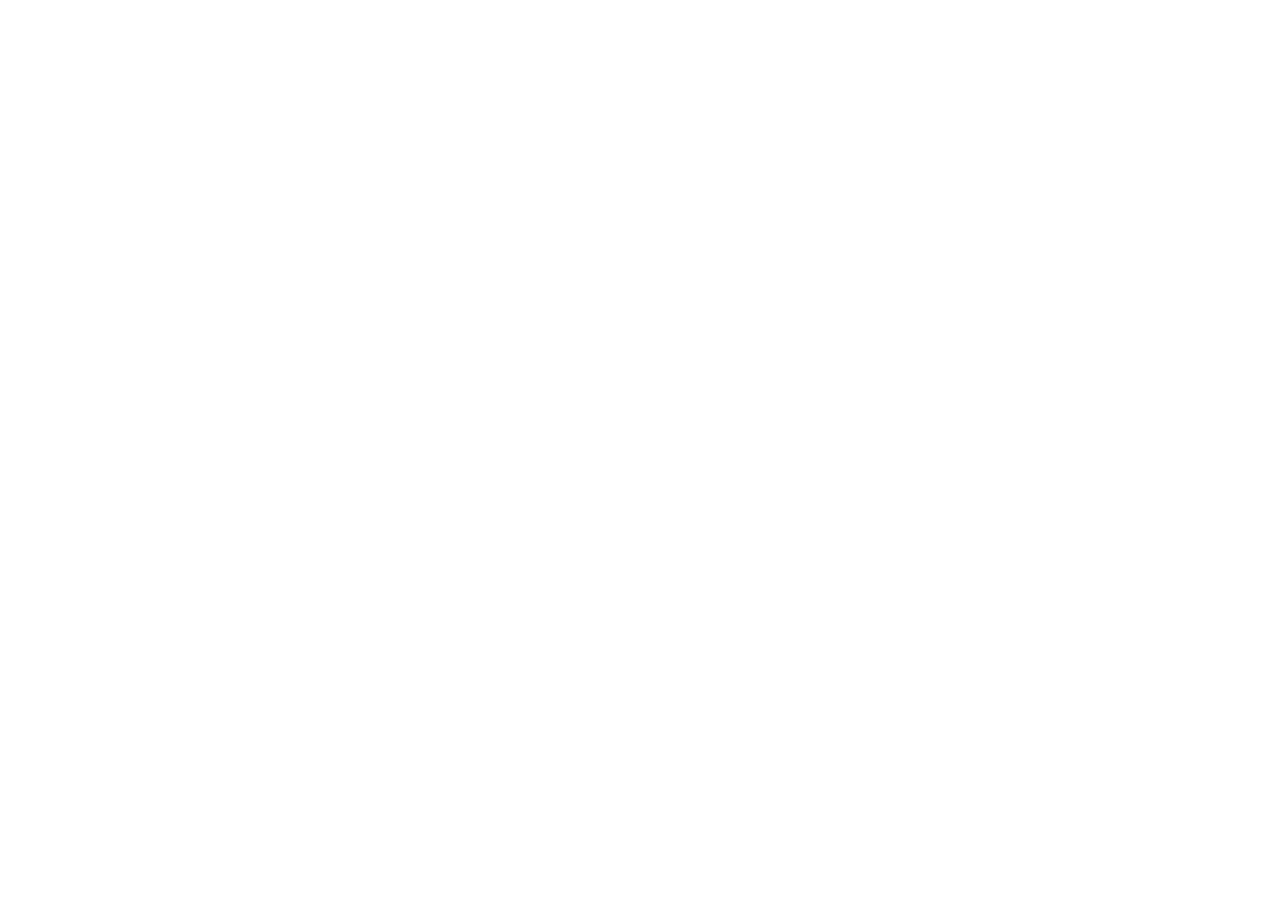
==== commit 0c5d3643: "Fix: add base path /psiholog/ for correct JS/CSS loading, remove manus-runtime" ====
--- a/index.html
+++ b/index.html
@@ -67,71 +67,13 @@
       }
     }
     </script>
-    <script type="module" crossorigin src="/assets/index-CISXUsG8.js"></script>
-    <link rel="stylesheet" crossorigin href="/assets/index-CNHyEMEJ.css">
+    <script type="module" crossorigin src="/psiholog/assets/index-BWecDTmV.js"></script>
+    <link rel="stylesheet" crossorigin href="/psiholog/assets/index-CNHyEMEJ.css">
     
   </head>
 
   <body>
-    <script id="manus-runtime">window.__MANUS_HOST_DEV__ = false;
-(function(){"use strict";var Mr={exports:{}},Kn={};/**
- * @license React
- * react-jsx-runtime.production.js
- *
- * Copyright (c) Meta Platforms, Inc. and affiliates.
- *
- * This source code is licensed under the MIT license found in the
- * LICENSE file in the root directory of this source tree.
- */var $c;function um(){if($c)return Kn;$c=1;var r=Symbol.for("react.transitional.element"),i=Symbol.for("react.fragment");function c(s,d,m){var x=null;if(m!==void 0&&(x=""+m),d.key!==void 0&&(x=""+d.key),"key"in d){m={};for(var R in d)R!=="key"&&(m[R]=d[R])}else m=d;return d=m.ref,{$$typeof:r,type:s,key:x,ref:d!==void 0?d:null,props:m}}return Kn.Fragment=i,Kn.jsx=c,Kn.jsxs=c,Kn}var Fc;function dm(){return Fc||(Fc=1,Mr.exports=um()),Mr.exports}var h=dm(),Ar={exports:{}},Pn={},Rr={exports:{}},Nr={};/**
- * @license React
- * scheduler.production.js
- *
- * Copyright (c) Meta Platforms, Inc. and affiliates.
- *
- * This source code is licensed under the MIT license found in the
- * LICENSE file in the root directory of this source tree.
- */var Ic;function fm(){return Ic||(Ic=1,function(r){function i(A,q){var B=A.length;A.push(q);t:for(;0<B;){var bt=B-1>>>1,p=A[bt];if(0<d(p,q))A[bt]=q,A[B]=p,B=bt;else break t}}function c(A){return A.length===0?null:A[0]}function s(A){if(A.length===0)return null;var q=A[0],B=A.pop();if(B!==q){A[0]=B;t:for(var bt=0,p=A.length,O=p>>>1;bt<O;){var X=2*(bt+1)-1,G=A[X],Z=X+1,st=A[Z];if(0>d(G,B))Z<p&&0>d(st,G)?(A[bt]=st,A[Z]=B,bt=Z):(A[bt]=G,A[X]=B,bt=X);else if(Z<p&&0>d(st,B))A[bt]=st,A[Z]=B,bt=Z;else break t}}return q}function d(A,q){var B=A.sortIndex-q.sortIndex;return B!==0?B:A.id-q.id}if(r.unstable_now=void 0,typeof performance=="object"&&typeof performance.now=="function"){var m=performance;r.unstable_now=function(){return m.now()}}else{var x=Date,R=x.now();r.unstable_now=function(){return x.now()-R}}var C=[],v=[],D=1,j=null,J=3,at=!1,$=!1,nt=!1,ct=!1,ht=typeof setTimeout=="function"?setTimeout:null,St=typeof clearTimeout=="function"?clearTimeout:null,_=typeof setImmediate<"u"?setImmediate:null;function Y(A){for(var q=c(v);q!==null;){if(q.callback===null)s(v);else if(q.startTime<=A)s(v),q.sortIndex=q.expirationTime,i(C,q);else break;q=c(v)}}function H(A){if(nt=!1,Y(A),!$)if(c(C)!==null)$=!0,it||(it=!0,Bt());else{var q=c(v);q!==null&&Mt(H,q.startTime-A)}}var it=!1,rt=-1,V=5,xt=-1;function Be(){return ct?!0:!(r.unstable_now()-xt<V)}function te(){if(ct=!1,it){var A=r.unstable_now();xt=A;var q=!0;try{t:{$=!1,nt&&(nt=!1,St(rt),rt=-1),at=!0;var B=J;try{e:{for(Y(A),j=c(C);j!==null&&!(j.expirationTime>A&&Be());){var bt=j.callback;if(typeof bt=="function"){j.callback=null,J=j.priorityLevel;var p=bt(j.expirationTime<=A);if(A=r.unstable_now(),typeof p=="function"){j.callback=p,Y(A),q=!0;break e}j===c(C)&&s(C),Y(A)}else s(C);j=c(C)}if(j!==null)q=!0;else{var O=c(v);O!==null&&Mt(H,O.startTime-A),q=!1}}break t}finally{j=null,J=B,at=!1}q=void 0}}finally{q?Bt():it=!1}}}var Bt;if(typeof _=="function")Bt=function(){_(te)};else if(typeof MessageChannel<"u"){var me=new MessageChannel,Se=me.port2;me.port1.onmessage=te,Bt=function(){Se.postMessage(null)}}else Bt=function(){ht(te,0)};function Mt(A,q){rt=ht(function(){A(r.unstable_now())},q)}r.unstable_IdlePriority=5,r.unstable_ImmediatePriority=1,r.unstable_LowPriority=4,r.unstable_NormalPriority=3,r.unstable_Profiling=null,r.unstable_UserBlockingPriority=2,r.unstable_cancelCallback=function(A){A.callback=null},r.unstable_forceFrameRate=function(A){0>A||125<A?console.error("forceFrameRate takes a positive int between 0 and 125, forcing frame rates higher than 125 fps is not supported"):V=0<A?Math.floor(1e3/A):5},r.unstable_getCurrentPriorityLevel=function(){return J},r.unstable_next=function(A){switch(J){case 1:case 2:case 3:var q=3;break;default:q=J}var B=J;J=q;try{return A()}finally{J=B}},r.unstable_requestPaint=function(){ct=!0},r.unstable_runWithPriority=function(A,q){switch(A){case 1:case 2:case 3:case 4:case 5:break;default:A=3}var B=J;J=A;try{return q()}finally{J=B}},r.unstable_scheduleCallback=function(A,q,B){var bt=r.unstable_now();switch(typeof B=="object"&&B!==null?(B=B.delay,B=typeof B=="number"&&0<B?bt+B:bt):B=bt,A){case 1:var p=-1;break;case 2:p=250;break;case 5:p=1073741823;break;case 4:p=1e4;break;default:p=5e3}return p=B+p,A={id:D++,callback:q,priorityLevel:A,startTime:B,expirationTime:p,sortIndex:-1},B>bt?(A.sortIndex=B,i(v,A),c(C)===null&&A===c(v)&&(nt?(St(rt),rt=-1):nt=!0,Mt(H,B-bt))):(A.sortIndex=p,i(C,A),$||at||($=!0,it||(it=!0,Bt()))),A},r.unstable_shouldYield=Be,r.unstable_wrapCallback=function(A){var q=J;return function(){var B=J;J=q;try{return A.apply(this,arguments)}finally{J=B}}}}(Nr)),Nr}var tu;function hm(){return tu||(tu=1,Rr.exports=fm()),Rr.exports}var zr={exports:{}},ut={};/**
- * @license React
- * react.production.js
- *
- * Copyright (c) Meta Platforms, Inc. and affiliates.
- *
- * This source code is licensed under the MIT license found in the
- * LICENSE file in the root directory of this source tree.
- */var eu;function mm(){if(eu)return ut;eu=1;var r=Symbol.for("react.transitional.element"),i=Symbol.for("react.portal"),c=Symbol.for("react.fragment"),s=Symbol.for("react.strict_mode"),d=Symbol.for("react.profiler"),m=Symbol.for("react.consumer"),x=Symbol.for("react.context"),R=Symbol.for("react.forward_ref"),C=Symbol.for("react.suspense"),v=Symbol.for("react.memo"),D=Symbol.for("react.lazy"),j=Symbol.iterator;function J(p){return p===null||typeof p!="object"?null:(p=j&&p[j]||p["@@iterator"],typeof p=="function"?p:null)}var at={isMounted:function(){return!1},enqueueForceUpdate:function(){},enqueueReplaceState:function(){},enqueueSetState:function(){}},$=Object.assign,nt={};function ct(p,O,X){this.props=p,this.context=O,this.refs=nt,this.updater=X||at}ct.prototype.isReactComponent={},ct.prototype.setState=function(p,O){if(typeof p!="object"&&typeof p!="function"&&p!=null)throw Error("takes an object of state variables to update or a function which returns an object of state variables.");this.updater.enqueueSetState(this,p,O,"setState")},ct.prototype.forceUpdate=function(p){this.updater.enqueueForceUpdate(this,p,"forceUpdate")};function ht(){}ht.prototype=ct.prototype;function St(p,O,X){this.props=p,this.context=O,this.refs=nt,this.updater=X||at}var _=St.prototype=new ht;_.constructor=St,$(_,ct.prototype),_.isPureReactComponent=!0;var Y=Array.isArray,H={H:null,A:null,T:null,S:null,V:null},it=Object.prototype.hasOwnProperty;function rt(p,O,X,G,Z,st){return X=st.ref,{$$typeof:r,type:p,key:O,ref:X!==void 0?X:null,props:st}}function V(p,O){return rt(p.type,O,void 0,void 0,void 0,p.props)}function xt(p){return typeof p=="object"&&p!==null&&p.$$typeof===r}function Be(p){var O={"=":"=0",":":"=2"};return"$"+p.replace(/[=:]/g,function(X){return O[X]})}var te=/\/+/g;function Bt(p,O){return typeof p=="object"&&p!==null&&p.key!=null?Be(""+p.key):O.toString(36)}function me(){}function Se(p){switch(p.status){case"fulfilled":return p.value;case"rejected":throw p.reason;default:switch(typeof p.status=="string"?p.then(me,me):(p.status="pending",p.then(function(O){p.status==="pending"&&(p.status="fulfilled",p.value=O)},function(O){p.status==="pending"&&(p.status="rejected",p.reason=O)})),p.status){case"fulfilled":return p.value;case"rejected":throw p.reason}}throw p}function Mt(p,O,X,G,Z){var st=typeof p;(st==="undefined"||st==="boolean")&&(p=null);var I=!1;if(p===null)I=!0;else switch(st){case"bigint":case"string":case"number":I=!0;break;case"object":switch(p.$$typeof){case r:case i:I=!0;break;case D:return I=p._init,Mt(I(p._payload),O,X,G,Z)}}if(I)return Z=Z(p),I=G===""?"."+Bt(p,0):G,Y(Z)?(X="",I!=null&&(X=I.replace(te,"$&/")+"/"),Mt(Z,O,X,"",function(Jt){return Jt})):Z!=null&&(xt(Z)&&(Z=V(Z,X+(Z.key==null||p&&p.key===Z.key?"":(""+Z.key).replace(te,"$&/")+"/")+I)),O.push(Z)),1;I=0;var gt=G===""?".":G+":";if(Y(p))for(var Tt=0;Tt<p.length;Tt++)G=p[Tt],st=gt+Bt(G,Tt),I+=Mt(G,O,X,st,Z);else if(Tt=J(p),typeof Tt=="function")for(p=Tt.call(p),Tt=0;!(G=p.next()).done;)G=G.value,st=gt+Bt(G,Tt++),I+=Mt(G,O,X,st,Z);else if(st==="object"){if(typeof p.then=="function")return Mt(Se(p),O,X,G,Z);throw O=String(p),Error("Objects are not valid as a React child (found: "+(O==="[object Object]"?"object with keys {"+Object.keys(p).join(", ")+"}":O)+"). If you meant to render a collection of children, use an array instead.")}return I}function A(p,O,X){if(p==null)return p;var G=[],Z=0;return Mt(p,G,"","",function(st){return O.call(X,st,Z++)}),G}function q(p){if(p._status===-1){var O=p._result;O=O(),O.then(function(X){(p._status===0||p._status===-1)&&(p._status=1,p._result=X)},function(X){(p._status===0||p._status===-1)&&(p._status=2,p._result=X)}),p._status===-1&&(p._status=0,p._result=O)}if(p._status===1)return p._result.default;throw p._result}var B=typeof reportError=="function"?reportError:function(p){if(typeof window=="object"&&typeof window.ErrorEvent=="function"){var O=new window.ErrorEvent("error",{bubbles:!0,cancelable:!0,message:typeof p=="object"&&p!==null&&typeof p.message=="string"?String(p.message):String(p),error:p});if(!window.dispatchEvent(O))return}else if(typeof process=="object"&&typeof process.emit=="function"){process.emit("uncaughtException",p);return}console.error(p)};function bt(){}return ut.Children={map:A,forEach:function(p,O,X){A(p,function(){O.apply(this,arguments)},X)},count:function(p){var O=0;return A(p,function(){O++}),O},toArray:function(p){return A(p,function(O){return O})||[]},only:function(p){if(!xt(p))throw Error("React.Children.only expected to receive a single React element child.");return p}},ut.Component=ct,ut.Fragment=c,ut.Profiler=d,ut.PureComponent=St,ut.StrictMode=s,ut.Suspense=C,ut.__CLIENT_INTERNALS_DO_NOT_USE_OR_WARN_USERS_THEY_CANNOT_UPGRADE=H,ut.__COMPILER_RUNTIME={__proto__:null,c:function(p){return H.H.useMemoCache(p)}},ut.cache=function(p){return function(){return p.apply(null,arguments)}},ut.cloneElement=function(p,O,X){if(p==null)throw Error("The argument must be a React element, but you passed "+p+".");var G=$({},p.props),Z=p.key,st=void 0;if(O!=null)for(I in O.ref!==void 0&&(st=void 0),O.key!==void 0&&(Z=""+O.key),O)!it.call(O,I)||I==="key"||I==="__self"||I==="__source"||I==="ref"&&O.ref===void 0||(G[I]=O[I]);var I=arguments.length-2;if(I===1)G.children=X;else if(1<I){for(var gt=Array(I),Tt=0;Tt<I;Tt++)gt[Tt]=arguments[Tt+2];G.children=gt}return rt(p.type,Z,void 0,void 0,st,G)},ut.createContext=function(p){return p={$$typeof:x,_currentValue:p,_currentValue2:p,_threadCount:0,Provider:null,Consumer:null},p.Provider=p,p.Consumer={$$typeof:m,_context:p},p},ut.createElement=function(p,O,X){var G,Z={},st=null;if(O!=null)for(G in O.key!==void 0&&(st=""+O.key),O)it.call(O,G)&&G!=="key"&&G!=="__self"&&G!=="__source"&&(Z[G]=O[G]);var I=arguments.length-2;if(I===1)Z.children=X;else if(1<I){for(var gt=Array(I),Tt=0;Tt<I;Tt++)gt[Tt]=arguments[Tt+2];Z.children=gt}if(p&&p.defaultProps)for(G in I=p.defaultProps,I)Z[G]===void 0&&(Z[G]=I[G]);return rt(p,st,void 0,void 0,null,Z)},ut.createRef=function(){return{current:null}},ut.forwardRef=function(p){return{$$typeof:R,render:p}},ut.isValidElement=xt,ut.lazy=function(p){return{$$typeof:D,_payload:{_status:-1,_result:p},_init:q}},ut.memo=function(p,O){return{$$typeof:v,type:p,compare:O===void 0?null:O}},ut.startTransition=function(p){var O=H.T,X={};H.T=X;try{var G=p(),Z=H.S;Z!==null&&Z(X,G),typeof G=="object"&&G!==null&&typeof G.then=="function"&&G.then(bt,B)}catch(st){B(st)}finally{H.T=O}},ut.unstable_useCacheRefresh=function(){return H.H.useCacheRefresh()},ut.use=function(p){return H.H.use(p)},ut.useActionState=function(p,O,X){return H.H.useActionState(p,O,X)},ut.useCallback=function(p,O){return H.H.useCallback(p,O)},ut.useContext=function(p){return H.H.useContext(p)},ut.useDebugValue=function(){},ut.useDeferredValue=function(p,O){return H.H.useDeferredValue(p,O)},ut.useEffect=function(p,O,X){var G=H.H;if(typeof X=="function")throw Error("useEffect CRUD overload is not enabled in this build of React.");return G.useEffect(p,O)},ut.useId=function(){return H.H.useId()},ut.useImperativeHandle=function(p,O,X){return H.H.useImperativeHandle(p,O,X)},ut.useInsertionEffect=function(p,O){return H.H.useInsertionEffect(p,O)},ut.useLayoutEffect=function(p,O){return H.H.useLayoutEffect(p,O)},ut.useMemo=function(p,O){return H.H.useMemo(p,O)},ut.useOptimistic=function(p,O){return H.H.useOptimistic(p,O)},ut.useReducer=function(p,O,X){return H.H.useReducer(p,O,X)},ut.useRef=function(p){return H.H.useRef(p)},ut.useState=function(p){return H.H.useState(p)},ut.useSyncExternalStore=function(p,O,X){return H.H.useSyncExternalStore(p,O,X)},ut.useTransition=function(){return H.H.useTransition()},ut.version="19.1.1",ut}var lu;function _r(){return lu||(lu=1,zr.exports=mm()),zr.exports}var kr={exports:{}},he={};/**
- * @license React
- * react-dom.production.js
- *
- * Copyright (c) Meta Platforms, Inc. and affiliates.
- *
- * This source code is licensed under the MIT license found in the
- * LICENSE file in the root directory of this source tree.
- */var au;function gm(){if(au)return he;au=1;var r=_r();function i(C){var v="https://react.dev/errors/"+C;if(1<arguments.length){v+="?args[]="+encodeURIComponent(arguments[1]);for(var D=2;D<arguments.length;D++)v+="&args[]="+encodeURIComponent(arguments[D])}return"Minified React error #"+C+"; visit "+v+" for the full message or use the non-minified dev environment for full errors and additional helpful warnings."}function c(){}var s={d:{f:c,r:function(){throw Error(i(522))},D:c,C:c,L:c,m:c,X:c,S:c,M:c},p:0,findDOMNode:null},d=Symbol.for("react.portal");function m(C,v,D){var j=3<arguments.length&&arguments[3]!==void 0?arguments[3]:null;return{$$typeof:d,key:j==null?null:""+j,children:C,containerInfo:v,implementation:D}}var x=r.__CLIENT_INTERNALS_DO_NOT_USE_OR_WARN_USERS_THEY_CANNOT_UPGRADE;function R(C,v){if(C==="font")return"";if(typeof v=="string")return v==="use-credentials"?v:""}return he.__DOM_INTERNALS_DO_NOT_USE_OR_WARN_USERS_THEY_CANNOT_UPGRADE=s,he.createPortal=function(C,v){var D=2<arguments.length&&arguments[2]!==void 0?arguments[2]:null;if(!v||v.nodeType!==1&&v.nodeType!==9&&v.nodeType!==11)throw Error(i(299));return m(C,v,null,D)},he.flushSync=function(C){var v=x.T,D=s.p;try{if(x.T=null,s.p=2,C)return C()}finally{x.T=v,s.p=D,s.d.f()}},he.preconnect=function(C,v){typeof C=="string"&&(v?(v=v.crossOrigin,v=typeof v=="string"?v==="use-credentials"?v:"":void 0):v=null,s.d.C(C,v))},he.prefetchDNS=function(C){typeof C=="string"&&s.d.D(C)},he.preinit=function(C,v){if(typeof C=="string"&&v&&typeof v.as=="string"){var D=v.as,j=R(D,v.crossOrigin),J=typeof v.integrity=="string"?v.integrity:void 0,at=typeof v.fetchPriority=="string"?v.fetchPriority:void 0;D==="style"?s.d.S(C,typeof v.precedence=="string"?v.precedence:void 0,{crossOrigin:j,integrity:J,fetchPriority:at}):D==="script"&&s.d.X(C,{crossOrigin:j,integrity:J,fetchPriority:at,nonce:typeof v.nonce=="string"?v.nonce:void 0})}},he.preinitModule=function(C,v){if(typeof C=="string")if(typeof v=="object"&&v!==null){if(v.as==null||v.as==="script"){var D=R(v.as,v.crossOrigin);s.d.M(C,{crossOrigin:D,integrity:typeof v.integrity=="string"?v.integrity:void 0,nonce:typeof v.nonce=="string"?v.nonce:void 0})}}else v==null&&s.d.M(C)},he.preload=function(C,v){if(typeof C=="string"&&typeof v=="object"&&v!==null&&typeof v.as=="string"){var D=v.as,j=R(D,v.crossOrigin);s.d.L(C,D,{crossOrigin:j,integrity:typeof v.integrity=="string"?v.integrity:void 0,nonce:typeof v.nonce=="string"?v.nonce:void 0,type:typeof v.type=="string"?v.type:void 0,fetchPriority:typeof v.fetchPriority=="string"?v.fetchPriority:void 0,referrerPolicy:typeof v.referrerPolicy=="string"?v.referrerPolicy:void 0,imageSrcSet:typeof v.imageSrcSet=="string"?v.imageSrcSet:void 0,imageSizes:typeof v.imageSizes=="string"?v.imageSizes:void 0,media:typeof v.media=="string"?v.media:void 0})}},he.preloadModule=function(C,v){if(typeof C=="string")if(v){var D=R(v.as,v.crossOrigin);s.d.m(C,{as:typeof v.as=="string"&&v.as!=="script"?v.as:void 0,crossOrigin:D,integrity:typeof v.integrity=="string"?v.integrity:void 0})}else s.d.m(C)},he.requestFormReset=function(C){s.d.r(C)},he.unstable_batchedUpdates=function(C,v){return C(v)},he.useFormState=function(C,v,D){return x.H.useFormState(C,v,D)},he.useFormStatus=function(){return x.H.useHostTransitionStatus()},he.version="19.1.1",he}var nu;function pm(){if(nu)return kr.exports;nu=1;function r(){if(!(typeof __REACT_DEVTOOLS_GLOBAL_HOOK__>"u"||typeof __REACT_DEVTOOLS_GLOBAL_HOOK__.checkDCE!="function"))try{__REACT_DEVTOOLS_GLOBAL_HOOK__.checkDCE(r)}catch(i){console.error(i)}}return r(),kr.exports=gm(),kr.exports}/**
- * @license React
- * react-dom-client.production.js
- *
- * Copyright (c) Meta Platforms, Inc. and affiliates.
- *
- * This source code is licensed under the MIT license found in the
- * LICENSE file in the root directory of this source tree.
- */var ou;function ym(){if(ou)return Pn;ou=1;var r=hm(),i=_r(),c=pm();function s(t){var e="https://react.dev/errors/"+t;if(1<arguments.length){e+="?args[]="+encodeURIComponent(arguments[1]);for(var l=2;l<arguments.length;l++)e+="&args[]="+encodeURIComponent(arguments[l])}return"Minified React error #"+t+"; visit "+e+" for the full message or use the non-minified dev environment for full errors and additional helpful warnings."}function d(t){return!(!t||t.nodeType!==1&&t.nodeType!==9&&t.nodeType!==11)}function m(t){var e=t,l=t;if(t.alternate)for(;e.return;)e=e.return;else{t=e;do e=t,(e.flags&4098)!==0&&(l=e.return),t=e.return;while(t)}return e.tag===3?l:null}function x(t){if(t.tag===13){var e=t.memoizedState;if(e===null&&(t=t.alternate,t!==null&&(e=t.memoizedState)),e!==null)return e.dehydrated}return null}function R(t){if(m(t)!==t)throw Error(s(188))}function C(t){var e=t.alternate;if(!e){if(e=m(t),e===null)throw Error(s(188));return e!==t?null:t}for(var l=t,a=e;;){var n=l.return;if(n===null)break;var o=n.alternate;if(o===null){if(a=n.return,a!==null){l=a;continue}break}if(n.child===o.child){for(o=n.child;o;){if(o===l)return R(n),t;if(o===a)return R(n),e;o=o.sibling}throw Error(s(188))}if(l.return!==a.return)l=n,a=o;else{for(var u=!1,f=n.child;f;){if(f===l){u=!0,l=n,a=o;break}if(f===a){u=!0,a=n,l=o;break}f=f.sibling}if(!u){for(f=o.child;f;){if(f===l){u=!0,l=o,a=n;break}if(f===a){u=!0,a=o,l=n;break}f=f.sibling}if(!u)throw Error(s(189))}}if(l.alternate!==a)throw Error(s(190))}if(l.tag!==3)throw Error(s(188));return l.stateNode.current===l?t:e}function v(t){var e=t.tag;if(e===5||e===26||e===27||e===6)return t;for(t=t.child;t!==null;){if(e=v(t),e!==null)return e;t=t.sibling}return null}var D=Object.assign,j=Symbol.for("react.element"),J=Symbol.for("react.transitional.element"),at=Symbol.for("react.portal"),$=Symbol.for("react.fragment"),nt=Symbol.for("react.strict_mode"),ct=Symbol.for("react.profiler"),ht=Symbol.for("react.provider"),St=Symbol.for("react.consumer"),_=Symbol.for("react.context"),Y=Symbol.for("react.forward_ref"),H=Symbol.for("react.suspense"),it=Symbol.for("react.suspense_list"),rt=Symbol.for("react.memo"),V=Symbol.for("react.lazy"),xt=Symbol.for("react.activity"),Be=Symbol.for("react.memo_cache_sentinel"),te=Symbol.iterator;function Bt(t){return t===null||typeof t!="object"?null:(t=te&&t[te]||t["@@iterator"],typeof t=="function"?t:null)}var me=Symbol.for("react.client.reference");function Se(t){if(t==null)return null;if(typeof t=="function")return t.$$typeof===me?null:t.displayName||t.name||null;if(typeof t=="string")return t;switch(t){case $:return"Fragment";case ct:return"Profiler";case nt:return"StrictMode";case H:return"Suspense";case it:return"SuspenseList";case xt:return"Activity"}if(typeof t=="object")switch(t.$$typeof){case at:return"Portal";case _:return(t.displayName||"Context")+".Provider";case St:return(t._context.displayName||"Context")+".Consumer";case Y:var e=t.render;return t=t.displayName,t||(t=e.displayName||e.name||"",t=t!==""?"ForwardRef("+t+")":"ForwardRef"),t;case rt:return e=t.displayName||null,e!==null?e:Se(t.type)||"Memo";case V:e=t._payload,t=t._init;try{return Se(t(e))}catch{}}return null}var Mt=Array.isArray,A=i.__CLIENT_INTERNALS_DO_NOT_USE_OR_WARN_USERS_THEY_CANNOT_UPGRADE,q=c.__DOM_INTERNALS_DO_NOT_USE_OR_WARN_USERS_THEY_CANNOT_UPGRADE,B={pending:!1,data:null,method:null,action:null},bt=[],p=-1;function O(t){return{current:t}}function X(t){0>p||(t.current=bt[p],bt[p]=null,p--)}function G(t,e){p++,bt[p]=t.current,t.current=e}var Z=O(null),st=O(null),I=O(null),gt=O(null);function Tt(t,e){switch(G(I,e),G(st,t),G(Z,null),e.nodeType){case 9:case 11:t=(t=e.documentElement)&&(t=t.namespaceURI)?Hh(t):0;break;default:if(t=e.tagName,e=e.namespaceURI)e=Hh(e),t=Uh(e,t);else switch(t){case"svg":t=1;break;case"math":t=2;break;default:t=0}}X(Z),G(Z,t)}function Jt(){X(Z),X(st),X(I)}function Ke(t){t.memoizedState!==null&&G(gt,t);var e=Z.current,l=Uh(e,t.type);e!==l&&(G(st,t),G(Z,l))}function Ce(t){st.current===t&&(X(Z),X(st)),gt.current===t&&(X(gt),Wo._currentValue=B)}var Pe=Object.prototype.hasOwnProperty,yl=r.unstable_scheduleCallback,sn=r.unstable_cancelCallback,Ca=r.unstable_shouldYield,ri=r.unstable_requestPaint,ge=r.unstable_now,si=r.unstable_getCurrentPriorityLevel,Ul=r.unstable_ImmediatePriority,Fn=r.unstable_UserBlockingPriority,nl=r.unstable_NormalPriority,ci=r.unstable_LowPriority,Gl=r.unstable_IdlePriority,ui=r.log,Ea=r.unstable_setDisableYieldValue,ql=null,Wt=null;function Je(t){if(typeof ui=="function"&&Ea(t),Wt&&typeof Wt.setStrictMode=="function")try{Wt.setStrictMode(ql,t)}catch{}}var $t=Math.clz32?Math.clz32:fi,di=Math.log,Ta=Math.LN2;function fi(t){return t>>>=0,t===0?32:31-(di(t)/Ta|0)|0}var L=256,cn=4194304;function vl(t){var e=t&42;if(e!==0)return e;switch(t&-t){case 1:return 1;case 2:return 2;case 4:return 4;case 8:return 8;case 16:return 16;case 32:return 32;case 64:return 64;case 128:return 128;case 256:case 512:case 1024:case 2048:case 4096:case 8192:case 16384:case 32768:case 65536:case 131072:case 262144:case 524288:case 1048576:case 2097152:return t&4194048;case 4194304:case 8388608:case 16777216:case 33554432:return t&62914560;case 67108864:return 67108864;case 134217728:return 134217728;case 268435456:return 268435456;case 536870912:return 536870912;case 1073741824:return 0;default:return t}}function un(t,e,l){var a=t.pendingLanes;if(a===0)return 0;var n=0,o=t.suspendedLanes,u=t.pingedLanes;t=t.warmLanes;var f=a&134217727;return f!==0?(a=f&~o,a!==0?n=vl(a):(u&=f,u!==0?n=vl(u):l||(l=f&~t,l!==0&&(n=vl(l))))):(f=a&~o,f!==0?n=vl(f):u!==0?n=vl(u):l||(l=a&~t,l!==0&&(n=vl(l)))),n===0?0:e!==0&&e!==n&&(e&o)===0&&(o=n&-n,l=e&-e,o>=l||o===32&&(l&4194048)!==0)?e:n}function Dt(t,e){return(t.pendingLanes&~(t.suspendedLanes&~t.pingedLanes)&e)===0}function In(t,e){switch(t){case 1:case 2:case 4:case 8:case 64:return e+250;case 16:case 32:case 128:case 256:case 512:case 1024:case 2048:case 4096:case 8192:case 16384:case 32768:case 65536:case 131072:case 262144:case 524288:case 1048576:case 2097152:return e+5e3;case 4194304:case 8388608:case 16777216:case 33554432:return-1;case 67108864:case 134217728:case 268435456:case 536870912:case 1073741824:return-1;default:return-1}}function to(){var t=L;return L<<=1,(L&4194048)===0&&(L=256),t}function hi(){var t=cn;return cn<<=1,(cn&62914560)===0&&(cn=4194304),t}function eo(t){for(var e=[],l=0;31>l;l++)e.push(t);return e}function Da(t,e){t.pendingLanes|=e,e!==268435456&&(t.suspendedLanes=0,t.pingedLanes=0,t.warmLanes=0)}function Ir(t,e,l,a,n,o){var u=t.pendingLanes;t.pendingLanes=l,t.suspendedLanes=0,t.pingedLanes=0,t.warmLanes=0,t.expiredLanes&=l,t.entangledLanes&=l,t.errorRecoveryDisabledLanes&=l,t.shellSuspendCounter=0;var f=t.entanglements,g=t.expirationTimes,S=t.hiddenUpdates;for(l=u&~l;0<l;){var N=31-$t(l),k=1<<N;f[N]=0,g[N]=-1;var E=S[N];if(E!==null)for(S[N]=null,N=0;N<E.length;N++){var T=E[N];T!==null&&(T.lane&=-536870913)}l&=~k}a!==0&&mi(t,a,0),o!==0&&n===0&&t.tag!==0&&(t.suspendedLanes|=o&~(u&~e))}function mi(t,e,l){t.pendingLanes|=e,t.suspendedLanes&=~e;var a=31-$t(e);t.entangledLanes|=e,t.entanglements[a]=t.entanglements[a]|1073741824|l&4194090}function gi(t,e){var l=t.entangledLanes|=e;for(t=t.entanglements;l;){var a=31-$t(l),n=1<<a;n&e|t[a]&e&&(t[a]|=e),l&=~n}}function lo(t){switch(t){case 2:t=1;break;case 8:t=4;break;case 32:t=16;break;case 256:case 512:case 1024:case 2048:case 4096:case 8192:case 16384:case 32768:case 65536:case 131072:case 262144:case 524288:case 1048576:case 2097152:case 4194304:case 8388608:case 16777216:case 33554432:t=128;break;case 268435456:t=134217728;break;default:t=0}return t}function ao(t){return t&=-t,2<t?8<t?(t&134217727)!==0?32:268435456:8:2}function pi(){var t=q.p;return t!==0?t:(t=window.event,t===void 0?32:nm(t.type))}function ts(t,e){var l=q.p;try{return q.p=t,e()}finally{q.p=l}}var ol=Math.random().toString(36).slice(2),ee="__reactFiber$"+ol,pe="__reactProps$"+ol,Yl="__reactContainer$"+ol,no="__reactEvents$"+ol,es="__reactListeners$"+ol,ls="__reactHandles$"+ol,yi="__reactResources$"+ol,Ma="__reactMarker$"+ol;function oo(t){delete t[ee],delete t[pe],delete t[no],delete t[es],delete t[ls]}function Vl(t){var e=t[ee];if(e)return e;for(var l=t.parentNode;l;){if(e=l[Yl]||l[ee]){if(l=e.alternate,e.child!==null||l!==null&&l.child!==null)for(t=Vh(t);t!==null;){if(l=t[ee])return l;t=Vh(t)}return e}t=l,l=t.parentNode}return null}function Xl(t){if(t=t[ee]||t[Yl]){var e=t.tag;if(e===5||e===6||e===13||e===26||e===27||e===3)return t}return null}function Aa(t){var e=t.tag;if(e===5||e===26||e===27||e===6)return t.stateNode;throw Error(s(33))}function Zl(t){var e=t[yi];return e||(e=t[yi]={hoistableStyles:new Map,hoistableScripts:new Map}),e}function Vt(t){t[Ma]=!0}var vi=new Set,bi={};function bl(t,e){We(t,e),We(t+"Capture",e)}function We(t,e){for(bi[t]=e,t=0;t<e.length;t++)vi.add(e[t])}var as=RegExp("^[:A-Z_a-z\\u00C0-\\u00D6\\u00D8-\\u00F6\\u00F8-\\u02FF\\u0370-\\u037D\\u037F-\\u1FFF\\u200C-\\u200D\\u2070-\\u218F\\u2C00-\\u2FEF\\u3001-\\uD7FF\\uF900-\\uFDCF\\uFDF0-\\uFFFD][:A-Z_a-z\\u00C0-\\u00D6\\u00D8-\\u00F6\\u00F8-\\u02FF\\u0370-\\u037D\\u037F-\\u1FFF\\u200C-\\u200D\\u2070-\\u218F\\u2C00-\\u2FEF\\u3001-\\uD7FF\\uF900-\\uFDCF\\uFDF0-\\uFFFD\\-.0-9\\u00B7\\u0300-\\u036F\\u203F-\\u2040]*$"),xi={},wi={};function Ra(t){return Pe.call(wi,t)?!0:Pe.call(xi,t)?!1:as.test(t)?wi[t]=!0:(xi[t]=!0,!1)}function M(t,e,l){if(Ra(e))if(l===null)t.removeAttribute(e);else{switch(typeof l){case"undefined":case"function":case"symbol":t.removeAttribute(e);return;case"boolean":var a=e.toLowerCase().slice(0,5);if(a!=="data-"&&a!=="aria-"){t.removeAttribute(e);return}}t.setAttribute(e,""+l)}}function tt(t,e,l){if(l===null)t.removeAttribute(e);else{switch(typeof l){case"undefined":case"function":case"symbol":case"boolean":t.removeAttribute(e);return}t.setAttribute(e,""+l)}}function Ot(t,e,l,a){if(a===null)t.removeAttribute(l);else{switch(typeof a){case"undefined":case"function":case"symbol":case"boolean":t.removeAttribute(l);return}t.setAttributeNS(e,l,""+a)}}var le,Ee;function ae(t){if(le===void 0)try{throw Error()}catch(l){var e=l.stack.trim().match(/\n( *(at )?)/);le=e&&e[1]||"",Ee=-1<l.stack.indexOf(`
-    at`)?" (<anonymous>)":-1<l.stack.indexOf("@")?"@unknown:0:0":""}return`
-`+le+t+Ee}var Le=!1;function He(t,e){if(!t||Le)return"";Le=!0;var l=Error.prepareStackTrace;Error.prepareStackTrace=void 0;try{var a={DetermineComponentFrameRoot:function(){try{if(e){var k=function(){throw Error()};if(Object.defineProperty(k.prototype,"props",{set:function(){throw Error()}}),typeof Reflect=="object"&&Reflect.construct){try{Reflect.construct(k,[])}catch(T){var E=T}Reflect.construct(t,[],k)}else{try{k.call()}catch(T){E=T}t.call(k.prototype)}}else{try{throw Error()}catch(T){E=T}(k=t())&&typeof k.catch=="function"&&k.catch(function(){})}}catch(T){if(T&&E&&typeof T.stack=="string")return[T.stack,E.stack]}return[null,null]}};a.DetermineComponentFrameRoot.displayName="DetermineComponentFrameRoot";var n=Object.getOwnPropertyDescriptor(a.DetermineComponentFrameRoot,"name");n&&n.configurable&&Object.defineProperty(a.DetermineComponentFrameRoot,"name",{value:"DetermineComponentFrameRoot"});var o=a.DetermineComponentFrameRoot(),u=o[0],f=o[1];if(u&&f){var g=u.split(`
-`),S=f.split(`
-`);for(n=a=0;a<g.length&&!g[a].includes("DetermineComponentFrameRoot");)a++;for(;n<S.length&&!S[n].includes("DetermineComponentFrameRoot");)n++;if(a===g.length||n===S.length)for(a=g.length-1,n=S.length-1;1<=a&&0<=n&&g[a]!==S[n];)n--;for(;1<=a&&0<=n;a--,n--)if(g[a]!==S[n]){if(a!==1||n!==1)do if(a--,n--,0>n||g[a]!==S[n]){var N=`
-`+g[a].replace(" at new "," at ");return t.displayName&&N.includes("<anonymous>")&&(N=N.replace("<anonymous>",t.displayName)),N}while(1<=a&&0<=n);break}}}finally{Le=!1,Error.prepareStackTrace=l}return(l=t?t.displayName||t.name:"")?ae(l):""}function Ql(t){switch(t.tag){case 26:case 27:case 5:return ae(t.type);case 16:return ae("Lazy");case 13:return ae("Suspense");case 19:return ae("SuspenseList");case 0:case 15:return He(t.type,!1);case 11:return He(t.type.render,!1);case 1:return He(t.type,!0);case 31:return ae("Activity");default:return""}}function xl(t){try{var e="";do e+=Ql(t),t=t.return;while(t);return e}catch(l){return`
-Error generating stack: `+l.message+`
-`+l.stack}}function Xt(t){switch(typeof t){case"bigint":case"boolean":case"number":case"string":case"undefined":return t;case"object":return t;default:return""}}function il(t){var e=t.type;return(t=t.nodeName)&&t.toLowerCase()==="input"&&(e==="checkbox"||e==="radio")}function ve(t){var e=il(t)?"checked":"value",l=Object.getOwnPropertyDescriptor(t.constructor.prototype,e),a=""+t[e];if(!t.hasOwnProperty(e)&&typeof l<"u"&&typeof l.get=="function"&&typeof l.set=="function"){var n=l.get,o=l.set;return Object.defineProperty(t,e,{configurable:!0,get:function(){return n.call(this)},set:function(u){a=""+u,o.call(this,u)}}),Object.defineProperty(t,e,{enumerable:l.enumerable}),{getValue:function(){return a},setValue:function(u){a=""+u},stopTracking:function(){t._valueTracker=null,delete t[e]}}}}function re(t){t._valueTracker||(t._valueTracker=ve(t))}function rl(t){if(!t)return!1;var e=t._valueTracker;if(!e)return!0;var l=e.getValue(),a="";return t&&(a=il(t)?t.checked?"true":"false":t.value),t=a,t!==l?(e.setValue(t),!0):!1}function wl(t){if(t=t||(typeof document<"u"?document:void 0),typeof t>"u")return null;try{return t.activeElement||t.body}catch{return t.body}}var dn=/[\n"\\]/g;function se(t){return t.replace(dn,function(e){return"\\"+e.charCodeAt(0).toString(16)+" "})}function Kl(t,e,l,a,n,o,u,f){t.name="",u!=null&&typeof u!="function"&&typeof u!="symbol"&&typeof u!="boolean"?t.type=u:t.removeAttribute("type"),e!=null?u==="number"?(e===0&&t.value===""||t.value!=e)&&(t.value=""+Xt(e)):t.value!==""+Xt(e)&&(t.value=""+Xt(e)):u!=="submit"&&u!=="reset"||t.removeAttribute("value"),e!=null?Pl(t,u,Xt(e)):l!=null?Pl(t,u,Xt(l)):a!=null&&t.removeAttribute("value"),n==null&&o!=null&&(t.defaultChecked=!!o),n!=null&&(t.checked=n&&typeof n!="function"&&typeof n!="symbol"),f!=null&&typeof f!="function"&&typeof f!="symbol"&&typeof f!="boolean"?t.name=""+Xt(f):t.removeAttribute("name")}function Na(t,e,l,a,n,o,u,f){if(o!=null&&typeof o!="function"&&typeof o!="symbol"&&typeof o!="boolean"&&(t.type=o),e!=null||l!=null){if(!(o!=="submit"&&o!=="reset"||e!=null))return;l=l!=null?""+Xt(l):"",e=e!=null?""+Xt(e):l,f||e===t.value||(t.value=e),t.defaultValue=e}a=a??n,a=typeof a!="function"&&typeof a!="symbol"&&!!a,t.checked=f?t.checked:!!a,t.defaultChecked=!!a,u!=null&&typeof u!="function"&&typeof u!="symbol"&&typeof u!="boolean"&&(t.name=u)}function Pl(t,e,l){e==="number"&&wl(t.ownerDocument)===t||t.defaultValue===""+l||(t.defaultValue=""+l)}function $e(t,e,l,a){if(t=t.options,e){e={};for(var n=0;n<l.length;n++)e["$"+l[n]]=!0;for(l=0;l<t.length;l++)n=e.hasOwnProperty("$"+t[l].value),t[l].selected!==n&&(t[l].selected=n),n&&a&&(t[l].defaultSelected=!0)}else{for(l=""+Xt(l),e=null,n=0;n<t.length;n++){if(t[n].value===l){t[n].selected=!0,a&&(t[n].defaultSelected=!0);return}e!==null||t[n].disabled||(e=t[n])}e!==null&&(e.selected=!0)}}function za(t,e,l){if(e!=null&&(e=""+Xt(e),e!==t.value&&(t.value=e),l==null)){t.defaultValue!==e&&(t.defaultValue=e);return}t.defaultValue=l!=null?""+Xt(l):""}function _a(t,e,l,a){if(e==null){if(a!=null){if(l!=null)throw Error(s(92));if(Mt(a)){if(1<a.length)throw Error(s(93));a=a[0]}l=a}l==null&&(l=""),e=l}l=Xt(e),t.defaultValue=l,a=t.textContent,a===l&&a!==""&&a!==null&&(t.value=a)}function Fe(t,e){if(e){var l=t.firstChild;if(l&&l===t.lastChild&&l.nodeType===3){l.nodeValue=e;return}}t.textContent=e}var fn=new Set("animationIterationCount aspectRatio borderImageOutset borderImageSlice borderImageWidth boxFlex boxFlexGroup boxOrdinalGroup columnCount columns flex flexGrow flexPositive flexShrink flexNegative flexOrder gridArea gridRow gridRowEnd gridRowSpan gridRowStart gridColumn gridColumnEnd gridColumnSpan gridColumnStart fontWeight lineClamp lineHeight opacity order orphans scale tabSize widows zIndex zoom fillOpacity floodOpacity stopOpacity strokeDasharray strokeDashoffset strokeMiterlimit strokeOpacity strokeWidth MozAnimationIterationCount MozBoxFlex MozBoxFlexGroup MozLineClamp msAnimationIterationCount msFlex msZoom msFlexGrow msFlexNegative msFlexOrder msFlexPositive msFlexShrink msGridColumn msGridColumnSpan msGridRow msGridRowSpan WebkitAnimationIterationCount WebkitBoxFlex WebKitBoxFlexGroup WebkitBoxOrdinalGroup WebkitColumnCount WebkitColumns WebkitFlex WebkitFlexGrow WebkitFlexPositive WebkitFlexShrink WebkitLineClamp".split(" "));function ka(t,e,l){var a=e.indexOf("--")===0;l==null||typeof l=="boolean"||l===""?a?t.setProperty(e,""):e==="float"?t.cssFloat="":t[e]="":a?t.setProperty(e,l):typeof l!="number"||l===0||fn.has(e)?e==="float"?t.cssFloat=l:t[e]=(""+l).trim():t[e]=l+"px"}function Oa(t,e,l){if(e!=null&&typeof e!="object")throw Error(s(62));if(t=t.style,l!=null){for(var a in l)!l.hasOwnProperty(a)||e!=null&&e.hasOwnProperty(a)||(a.indexOf("--")===0?t.setProperty(a,""):a==="float"?t.cssFloat="":t[a]="");for(var n in e)a=e[n],e.hasOwnProperty(n)&&l[n]!==a&&ka(t,n,a)}else for(var o in e)e.hasOwnProperty(o)&&ka(t,o,e[o])}function ja(t){if(t.indexOf("-")===-1)return!1;switch(t){case"annotation-xml":case"color-profile":case"font-face":case"font-face-src":case"font-face-uri":case"font-face-format":case"font-face-name":case"missing-glyph":return!1;default:return!0}}var Si=new Map([["acceptCharset","accept-charset"],["htmlFor","for"],["httpEquiv","http-equiv"],["crossOrigin","crossorigin"],["accentHeight","accent-height"],["alignmentBaseline","alignment-baseline"],["arabicForm","arabic-form"],["baselineShift","baseline-shift"],["capHeight","cap-height"],["clipPath","clip-path"],["clipRule","clip-rule"],["colorInterpolation","color-interpolation"],["colorInterpolationFilters","color-interpolation-filters"],["colorProfile","color-profile"],["colorRendering","color-rendering"],["dominantBaseline","dominant-baseline"],["enableBackground","enable-background"],["fillOpacity","fill-opacity"],["fillRule","fill-rule"],["floodColor","flood-color"],["floodOpacity","flood-opacity"],["fontFamily","font-family"],["fontSize","font-size"],["fontSizeAdjust","font-size-adjust"],["fontStretch","font-stretch"],["fontStyle","font-style"],["fontVariant","font-variant"],["fontWeight","font-weight"],["glyphName","glyph-name"],["glyphOrientationHorizontal","glyph-orientation-horizontal"],["glyphOrientationVertical","glyph-orientation-vertical"],["horizAdvX","horiz-adv-x"],["horizOriginX","horiz-origin-x"],["imageRendering","image-rendering"],["letterSpacing","letter-spacing"],["lightingColor","lighting-color"],["markerEnd","marker-end"],["markerMid","marker-mid"],["markerStart","marker-start"],["overlinePosition","overline-position"],["overlineThickness","overline-thickness"],["paintOrder","paint-order"],["panose-1","panose-1"],["pointerEvents","pointer-events"],["renderingIntent","rendering-intent"],["shapeRendering","shape-rendering"],["stopColor","stop-color"],["stopOpacity","stop-opacity"],["strikethroughPosition","strikethrough-position"],["strikethroughThickness","strikethrough-thickness"],["strokeDasharray","stroke-dasharray"],["strokeDashoffset","stroke-dashoffset"],["strokeLinecap","stroke-linecap"],["strokeLinejoin","stroke-linejoin"],["strokeMiterlimit","stroke-miterlimit"],["strokeOpacity","stroke-opacity"],["strokeWidth","stroke-width"],["textAnchor","text-anchor"],["textDecoration","text-decoration"],["textRendering","text-rendering"],["transformOrigin","transform-origin"],["underlinePosition","underline-position"],["underlineThickness","underline-thickness"],["unicodeBidi","unicode-bidi"],["unicodeRange","unicode-range"],["unitsPerEm","units-per-em"],["vAlphabetic","v-alphabetic"],["vHanging","v-hanging"],["vIdeographic","v-ideographic"],["vMathematical","v-mathematical"],["vectorEffect","vector-effect"],["vertAdvY","vert-adv-y"],["vertOriginX","vert-origin-x"],["vertOriginY","vert-origin-y"],["wordSpacing","word-spacing"],["writingMode","writing-mode"],["xmlnsXlink","xmlns:xlink"],["xHeight","x-height"]]),Ci=/^[\u0000-\u001F ]*j[\r\n\t]*a[\r\n\t]*v[\r\n\t]*a[\r\n\t]*s[\r\n\t]*c[\r\n\t]*r[\r\n\t]*i[\r\n\t]*p[\r\n\t]*t[\r\n\t]*:/i;function Ba(t){return Ci.test(""+t)?"javascript:throw new Error('React has blocked a javascript: URL as a security precaution.')":t}var hn=null;function mn(t){return t=t.target||t.srcElement||window,t.correspondingUseElement&&(t=t.correspondingUseElement),t.nodeType===3?t.parentNode:t}var Sl=null,Cl=null;function io(t){var e=Xl(t);if(e&&(t=e.stateNode)){var l=t[pe]||null;t:switch(t=e.stateNode,e.type){case"input":if(Kl(t,l.value,l.defaultValue,l.defaultValue,l.checked,l.defaultChecked,l.type,l.name),e=l.name,l.type==="radio"&&e!=null){for(l=t;l.parentNode;)l=l.parentNode;for(l=l.querySelectorAll('input[name="'+se(""+e)+'"][type="radio"]'),e=0;e<l.length;e++){var a=l[e];if(a!==t&&a.form===t.form){var n=a[pe]||null;if(!n)throw Error(s(90));Kl(a,n.value,n.defaultValue,n.defaultValue,n.checked,n.defaultChecked,n.type,n.name)}}for(e=0;e<l.length;e++)a=l[e],a.form===t.form&&rl(a)}break t;case"textarea":za(t,l.value,l.defaultValue);break t;case"select":e=l.value,e!=null&&$e(t,!!l.multiple,e,!1)}}}var gn=!1;function ro(t,e,l){if(gn)return t(e,l);gn=!0;try{var a=t(e);return a}finally{if(gn=!1,(Sl!==null||Cl!==null)&&(ir(),Sl&&(e=Sl,t=Cl,Cl=Sl=null,io(e),t)))for(e=0;e<t.length;e++)io(t[e])}}function Jl(t,e){var l=t.stateNode;if(l===null)return null;var a=l[pe]||null;if(a===null)return null;l=a[e];t:switch(e){case"onClick":case"onClickCapture":case"onDoubleClick":case"onDoubleClickCapture":case"onMouseDown":case"onMouseDownCapture":case"onMouseMove":case"onMouseMoveCapture":case"onMouseUp":case"onMouseUpCapture":case"onMouseEnter":(a=!a.disabled)||(t=t.type,a=!(t==="button"||t==="input"||t==="select"||t==="textarea")),t=!a;break t;default:t=!1}if(t)return null;if(l&&typeof l!="function")throw Error(s(231,e,typeof l));return l}var Ue=!(typeof window>"u"||typeof window.document>"u"||typeof window.document.createElement>"u"),pn=!1;if(Ue)try{var Wl={};Object.defineProperty(Wl,"passive",{get:function(){pn=!0}}),window.addEventListener("test",Wl,Wl),window.removeEventListener("test",Wl,Wl)}catch{pn=!1}var Ie=null,yn=null,La=null;function so(){if(La)return La;var t,e=yn,l=e.length,a,n="value"in Ie?Ie.value:Ie.textContent,o=n.length;for(t=0;t<l&&e[t]===n[t];t++);var u=l-t;for(a=1;a<=u&&e[l-a]===n[o-a];a++);return La=n.slice(t,1<a?1-a:void 0)}function Ha(t){var e=t.keyCode;return"charCode"in t?(t=t.charCode,t===0&&e===13&&(t=13)):t=e,t===10&&(t=13),32<=t||t===13?t:0}function Ua(){return!0}function co(){return!1}function ce(t){function e(l,a,n,o,u){this._reactName=l,this._targetInst=n,this.type=a,this.nativeEvent=o,this.target=u,this.currentTarget=null;for(var f in t)t.hasOwnProperty(f)&&(l=t[f],this[f]=l?l(o):o[f]);return this.isDefaultPrevented=(o.defaultPrevented!=null?o.defaultPrevented:o.returnValue===!1)?Ua:co,this.isPropagationStopped=co,this}return D(e.prototype,{preventDefault:function(){this.defaultPrevented=!0;var l=this.nativeEvent;l&&(l.preventDefault?l.preventDefault():typeof l.returnValue!="unknown"&&(l.returnValue=!1),this.isDefaultPrevented=Ua)},stopPropagation:function(){var l=this.nativeEvent;l&&(l.stopPropagation?l.stopPropagation():typeof l.cancelBubble!="unknown"&&(l.cancelBubble=!0),this.isPropagationStopped=Ua)},persist:function(){},isPersistent:Ua}),e}var sl={eventPhase:0,bubbles:0,cancelable:0,timeStamp:function(t){return t.timeStamp||Date.now()},defaultPrevented:0,isTrusted:0},Ga=ce(sl),$l=D({},sl,{view:0,detail:0}),Ei=ce($l),Ti,uo,fo,Di=D({},$l,{screenX:0,screenY:0,clientX:0,clientY:0,pageX:0,pageY:0,ctrlKey:0,shiftKey:0,altKey:0,metaKey:0,getModifierState:os,button:0,buttons:0,relatedTarget:function(t){return t.relatedTarget===void 0?t.fromElement===t.srcElement?t.toElement:t.fromElement:t.relatedTarget},movementX:function(t){return"movementX"in t?t.movementX:(t!==fo&&(fo&&t.type==="mousemove"?(Ti=t.screenX-fo.screenX,uo=t.screenY-fo.screenY):uo=Ti=0,fo=t),Ti)},movementY:function(t){return"movementY"in t?t.movementY:uo}}),Vu=ce(Di),D0=D({},Di,{dataTransfer:0}),M0=ce(D0),A0=D({},$l,{relatedTarget:0}),ns=ce(A0),R0=D({},sl,{animationName:0,elapsedTime:0,pseudoElement:0}),N0=ce(R0),z0=D({},sl,{clipboardData:function(t){return"clipboardData"in t?t.clipboardData:window.clipboardData}}),_0=ce(z0),k0=D({},sl,{data:0}),Xu=ce(k0),O0={Esc:"Escape",Spacebar:" ",Left:"ArrowLeft",Up:"ArrowUp",Right:"ArrowRight",Down:"ArrowDown",Del:"Delete",Win:"OS",Menu:"ContextMenu",Apps:"ContextMenu",Scroll:"ScrollLock",MozPrintableKey:"Unidentified"},j0={8:"Backspace",9:"Tab",12:"Clear",13:"Enter",16:"Shift",17:"Control",18:"Alt",19:"Pause",20:"CapsLock",27:"Escape",32:" ",33:"PageUp",34:"PageDown",35:"End",36:"Home",37:"ArrowLeft",38:"ArrowUp",39:"ArrowRight",40:"ArrowDown",45:"Insert",46:"Delete",112:"F1",113:"F2",114:"F3",115:"F4",116:"F5",117:"F6",118:"F7",119:"F8",120:"F9",121:"F10",122:"F11",123:"F12",144:"NumLock",145:"ScrollLock",224:"Meta"},B0={Alt:"altKey",Control:"ctrlKey",Meta:"metaKey",Shift:"shiftKey"};function L0(t){var e=this.nativeEvent;return e.getModifierState?e.getModifierState(t):(t=B0[t])?!!e[t]:!1}function os(){return L0}var H0=D({},$l,{key:function(t){if(t.key){var e=O0[t.key]||t.key;if(e!=="Unidentified")return e}return t.type==="keypress"?(t=Ha(t),t===13?"Enter":String.fromCharCode(t)):t.type==="keydown"||t.type==="keyup"?j0[t.keyCode]||"Unidentified":""},code:0,location:0,ctrlKey:0,shiftKey:0,altKey:0,metaKey:0,repeat:0,locale:0,getModifierState:os,charCode:function(t){return t.type==="keypress"?Ha(t):0},keyCode:function(t){return t.type==="keydown"||t.type==="keyup"?t.keyCode:0},which:function(t){return t.type==="keypress"?Ha(t):t.type==="keydown"||t.type==="keyup"?t.keyCode:0}}),U0=ce(H0),G0=D({},Di,{pointerId:0,width:0,height:0,pressure:0,tangentialPressure:0,tiltX:0,tiltY:0,twist:0,pointerType:0,isPrimary:0}),Zu=ce(G0),q0=D({},$l,{touches:0,targetTouches:0,changedTouches:0,altKey:0,metaKey:0,ctrlKey:0,shiftKey:0,getModifierState:os}),Y0=ce(q0),V0=D({},sl,{propertyName:0,elapsedTime:0,pseudoElement:0}),X0=ce(V0),Z0=D({},Di,{deltaX:function(t){return"deltaX"in t?t.deltaX:"wheelDeltaX"in t?-t.wheelDeltaX:0},deltaY:function(t){return"deltaY"in t?t.deltaY:"wheelDeltaY"in t?-t.wheelDeltaY:"wheelDelta"in t?-t.wheelDelta:0},deltaZ:0,deltaMode:0}),Q0=ce(Z0),K0=D({},sl,{newState:0,oldState:0}),P0=ce(K0),J0=[9,13,27,32],is=Ue&&"CompositionEvent"in window,ho=null;Ue&&"documentMode"in document&&(ho=document.documentMode);var W0=Ue&&"TextEvent"in window&&!ho,Qu=Ue&&(!is||ho&&8<ho&&11>=ho),Ku=" ",Pu=!1;function Ju(t,e){switch(t){case"keyup":return J0.indexOf(e.keyCode)!==-1;case"keydown":return e.keyCode!==229;case"keypress":case"mousedown":case"focusout":return!0;default:return!1}}function Wu(t){return t=t.detail,typeof t=="object"&&"data"in t?t.data:null}var vn=!1;function $0(t,e){switch(t){case"compositionend":return Wu(e);case"keypress":return e.which!==32?null:(Pu=!0,Ku);case"textInput":return t=e.data,t===Ku&&Pu?null:t;default:return null}}function F0(t,e){if(vn)return t==="compositionend"||!is&&Ju(t,e)?(t=so(),La=yn=Ie=null,vn=!1,t):null;switch(t){case"paste":return null;case"keypress":if(!(e.ctrlKey||e.altKey||e.metaKey)||e.ctrlKey&&e.altKey){if(e.char&&1<e.char.length)return e.char;if(e.which)return String.fromCharCode(e.which)}return null;case"compositionend":return Qu&&e.locale!=="ko"?null:e.data;default:return null}}var I0={color:!0,date:!0,datetime:!0,"datetime-local":!0,email:!0,month:!0,number:!0,password:!0,range:!0,search:!0,tel:!0,text:!0,time:!0,url:!0,week:!0};function $u(t){var e=t&&t.nodeName&&t.nodeName.toLowerCase();return e==="input"?!!I0[t.type]:e==="textarea"}function Fu(t,e,l,a){Sl?Cl?Cl.push(a):Cl=[a]:Sl=a,e=fr(e,"onChange"),0<e.length&&(l=new Ga("onChange","change",null,l,a),t.push({event:l,listeners:e}))}var mo=null,go=null;function t1(t){kh(t,0)}function Mi(t){var e=Aa(t);if(rl(e))return t}function Iu(t,e){if(t==="change")return e}var td=!1;if(Ue){var rs;if(Ue){var ss="oninput"in document;if(!ss){var ed=document.createElement("div");ed.setAttribute("oninput","return;"),ss=typeof ed.oninput=="function"}rs=ss}else rs=!1;td=rs&&(!document.documentMode||9<document.documentMode)}function ld(){mo&&(mo.detachEvent("onpropertychange",ad),go=mo=null)}function ad(t){if(t.propertyName==="value"&&Mi(go)){var e=[];Fu(e,go,t,mn(t)),ro(t1,e)}}function e1(t,e,l){t==="focusin"?(ld(),mo=e,go=l,mo.attachEvent("onpropertychange",ad)):t==="focusout"&&ld()}function l1(t){if(t==="selectionchange"||t==="keyup"||t==="keydown")return Mi(go)}function a1(t,e){if(t==="click")return Mi(e)}function n1(t,e){if(t==="input"||t==="change")return Mi(e)}function o1(t,e){return t===e&&(t!==0||1/t===1/e)||t!==t&&e!==e}var Re=typeof Object.is=="function"?Object.is:o1;function po(t,e){if(Re(t,e))return!0;if(typeof t!="object"||t===null||typeof e!="object"||e===null)return!1;var l=Object.keys(t),a=Object.keys(e);if(l.length!==a.length)return!1;for(a=0;a<l.length;a++){var n=l[a];if(!Pe.call(e,n)||!Re(t[n],e[n]))return!1}return!0}function nd(t){for(;t&&t.firstChild;)t=t.firstChild;return t}function od(t,e){var l=nd(t);t=0;for(var a;l;){if(l.nodeType===3){if(a=t+l.textContent.length,t<=e&&a>=e)return{node:l,offset:e-t};t=a}t:{for(;l;){if(l.nextSibling){l=l.nextSibling;break t}l=l.parentNode}l=void 0}l=nd(l)}}function id(t,e){return t&&e?t===e?!0:t&&t.nodeType===3?!1:e&&e.nodeType===3?id(t,e.parentNode):"contains"in t?t.contains(e):t.compareDocumentPosition?!!(t.compareDocumentPosition(e)&16):!1:!1}function rd(t){t=t!=null&&t.ownerDocument!=null&&t.ownerDocument.defaultView!=null?t.ownerDocument.defaultView:window;for(var e=wl(t.document);e instanceof t.HTMLIFrameElement;){try{var l=typeof e.contentWindow.location.href=="string"}catch{l=!1}if(l)t=e.contentWindow;else break;e=wl(t.document)}return e}function cs(t){var e=t&&t.nodeName&&t.nodeName.toLowerCase();return e&&(e==="input"&&(t.type==="text"||t.type==="search"||t.type==="tel"||t.type==="url"||t.type==="password")||e==="textarea"||t.contentEditable==="true")}var i1=Ue&&"documentMode"in document&&11>=document.documentMode,bn=null,us=null,yo=null,ds=!1;function sd(t,e,l){var a=l.window===l?l.document:l.nodeType===9?l:l.ownerDocument;ds||bn==null||bn!==wl(a)||(a=bn,"selectionStart"in a&&cs(a)?a={start:a.selectionStart,end:a.selectionEnd}:(a=(a.ownerDocument&&a.ownerDocument.defaultView||window).getSelection(),a={anchorNode:a.anchorNode,anchorOffset:a.anchorOffset,focusNode:a.focusNode,focusOffset:a.focusOffset}),yo&&po(yo,a)||(yo=a,a=fr(us,"onSelect"),0<a.length&&(e=new Ga("onSelect","select",null,e,l),t.push({event:e,listeners:a}),e.target=bn)))}function qa(t,e){var l={};return l[t.toLowerCase()]=e.toLowerCase(),l["Webkit"+t]="webkit"+e,l["Moz"+t]="moz"+e,l}var xn={animationend:qa("Animation","AnimationEnd"),animationiteration:qa("Animation","AnimationIteration"),animationstart:qa("Animation","AnimationStart"),transitionrun:qa("Transition","TransitionRun"),transitionstart:qa("Transition","TransitionStart"),transitioncancel:qa("Transition","TransitionCancel"),transitionend:qa("Transition","TransitionEnd")},fs={},cd={};Ue&&(cd=document.createElement("div").style,"AnimationEvent"in window||(delete xn.animationend.animation,delete xn.animationiteration.animation,delete xn.animationstart.animation),"TransitionEvent"in window||delete xn.transitionend.transition);function Ya(t){if(fs[t])return fs[t];if(!xn[t])return t;var e=xn[t],l;for(l in e)if(e.hasOwnProperty(l)&&l in cd)return fs[t]=e[l];return t}var ud=Ya("animationend"),dd=Ya("animationiteration"),fd=Ya("animationstart"),r1=Ya("transitionrun"),s1=Ya("transitionstart"),c1=Ya("transitioncancel"),hd=Ya("transitionend"),md=new Map,hs="abort auxClick beforeToggle cancel canPlay canPlayThrough click close contextMenu copy cut drag dragEnd dragEnter dragExit dragLeave dragOver dragStart drop durationChange emptied encrypted ended error gotPointerCapture input invalid keyDown keyPress keyUp load loadedData loadedMetadata loadStart lostPointerCapture mouseDown mouseMove mouseOut mouseOver mouseUp paste pause play playing pointerCancel pointerDown pointerMove pointerOut pointerOver pointerUp progress rateChange reset resize seeked seeking stalled submit suspend timeUpdate touchCancel touchEnd touchStart volumeChange scroll toggle touchMove waiting wheel".split(" ");hs.push("scrollEnd");function tl(t,e){md.set(t,e),bl(e,[t])}var gd=new WeakMap;function Ge(t,e){if(typeof t=="object"&&t!==null){var l=gd.get(t);return l!==void 0?l:(e={value:t,source:e,stack:xl(e)},gd.set(t,e),e)}return{value:t,source:e,stack:xl(e)}}var qe=[],wn=0,ms=0;function Ai(){for(var t=wn,e=ms=wn=0;e<t;){var l=qe[e];qe[e++]=null;var a=qe[e];qe[e++]=null;var n=qe[e];qe[e++]=null;var o=qe[e];if(qe[e++]=null,a!==null&&n!==null){var u=a.pending;u===null?n.next=n:(n.next=u.next,u.next=n),a.pending=n}o!==0&&pd(l,n,o)}}function Ri(t,e,l,a){qe[wn++]=t,qe[wn++]=e,qe[wn++]=l,qe[wn++]=a,ms|=a,t.lanes|=a,t=t.alternate,t!==null&&(t.lanes|=a)}function gs(t,e,l,a){return Ri(t,e,l,a),Ni(t)}function Sn(t,e){return Ri(t,null,null,e),Ni(t)}function pd(t,e,l){t.lanes|=l;var a=t.alternate;a!==null&&(a.lanes|=l);for(var n=!1,o=t.return;o!==null;)o.childLanes|=l,a=o.alternate,a!==null&&(a.childLanes|=l),o.tag===22&&(t=o.stateNode,t===null||t._visibility&1||(n=!0)),t=o,o=o.return;return t.tag===3?(o=t.stateNode,n&&e!==null&&(n=31-$t(l),t=o.hiddenUpdates,a=t[n],a===null?t[n]=[e]:a.push(e),e.lane=l|536870912),o):null}function Ni(t){if(50<Yo)throw Yo=0,wc=null,Error(s(185));for(var e=t.return;e!==null;)t=e,e=t.return;return t.tag===3?t.stateNode:null}var Cn={};function u1(t,e,l,a){this.tag=t,this.key=l,this.sibling=this.child=this.return=this.stateNode=this.type=this.elementType=null,this.index=0,this.refCleanup=this.ref=null,this.pendingProps=e,this.dependencies=this.memoizedState=this.updateQueue=this.memoizedProps=null,this.mode=a,this.subtreeFlags=this.flags=0,this.deletions=null,this.childLanes=this.lanes=0,this.alternate=null}function Ne(t,e,l,a){return new u1(t,e,l,a)}function ps(t){return t=t.prototype,!(!t||!t.isReactComponent)}function El(t,e){var l=t.alternate;return l===null?(l=Ne(t.tag,e,t.key,t.mode),l.elementType=t.elementType,l.type=t.type,l.stateNode=t.stateNode,l.alternate=t,t.alternate=l):(l.pendingProps=e,l.type=t.type,l.flags=0,l.subtreeFlags=0,l.deletions=null),l.flags=t.flags&65011712,l.childLanes=t.childLanes,l.lanes=t.lanes,l.child=t.child,l.memoizedProps=t.memoizedProps,l.memoizedState=t.memoizedState,l.updateQueue=t.updateQueue,e=t.dependencies,l.dependencies=e===null?null:{lanes:e.lanes,firstContext:e.firstContext},l.sibling=t.sibling,l.index=t.index,l.ref=t.ref,l.refCleanup=t.refCleanup,l}function yd(t,e){t.flags&=65011714;var l=t.alternate;return l===null?(t.childLanes=0,t.lanes=e,t.child=null,t.subtreeFlags=0,t.memoizedProps=null,t.memoizedState=null,t.updateQueue=null,t.dependencies=null,t.stateNode=null):(t.childLanes=l.childLanes,t.lanes=l.lanes,t.child=l.child,t.subtreeFlags=0,t.deletions=null,t.memoizedProps=l.memoizedProps,t.memoizedState=l.memoizedState,t.updateQueue=l.updateQueue,t.type=l.type,e=l.dependencies,t.dependencies=e===null?null:{lanes:e.lanes,firstContext:e.firstContext}),t}function zi(t,e,l,a,n,o){var u=0;if(a=t,typeof t=="function")ps(t)&&(u=1);else if(typeof t=="string")u=fp(t,l,Z.current)?26:t==="html"||t==="head"||t==="body"?27:5;else t:switch(t){case xt:return t=Ne(31,l,e,n),t.elementType=xt,t.lanes=o,t;case $:return Va(l.children,n,o,e);case nt:u=8,n|=24;break;case ct:return t=Ne(12,l,e,n|2),t.elementType=ct,t.lanes=o,t;case H:return t=Ne(13,l,e,n),t.elementType=H,t.lanes=o,t;case it:return t=Ne(19,l,e,n),t.elementType=it,t.lanes=o,t;default:if(typeof t=="object"&&t!==null)switch(t.$$typeof){case ht:case _:u=10;break t;case St:u=9;break t;case Y:u=11;break t;case rt:u=14;break t;case V:u=16,a=null;break t}u=29,l=Error(s(130,t===null?"null":typeof t,"")),a=null}return e=Ne(u,l,e,n),e.elementType=t,e.type=a,e.lanes=o,e}function Va(t,e,l,a){return t=Ne(7,t,a,e),t.lanes=l,t}function ys(t,e,l){return t=Ne(6,t,null,e),t.lanes=l,t}function vs(t,e,l){return e=Ne(4,t.children!==null?t.children:[],t.key,e),e.lanes=l,e.stateNode={containerInfo:t.containerInfo,pendingChildren:null,implementation:t.implementation},e}var En=[],Tn=0,_i=null,ki=0,Ye=[],Ve=0,Xa=null,Tl=1,Dl="";function Za(t,e){En[Tn++]=ki,En[Tn++]=_i,_i=t,ki=e}function vd(t,e,l){Ye[Ve++]=Tl,Ye[Ve++]=Dl,Ye[Ve++]=Xa,Xa=t;var a=Tl;t=Dl;var n=32-$t(a)-1;a&=~(1<<n),l+=1;var o=32-$t(e)+n;if(30<o){var u=n-n%5;o=(a&(1<<u)-1).toString(32),a>>=u,n-=u,Tl=1<<32-$t(e)+n|l<<n|a,Dl=o+t}else Tl=1<<o|l<<n|a,Dl=t}function bs(t){t.return!==null&&(Za(t,1),vd(t,1,0))}function xs(t){for(;t===_i;)_i=En[--Tn],En[Tn]=null,ki=En[--Tn],En[Tn]=null;for(;t===Xa;)Xa=Ye[--Ve],Ye[Ve]=null,Dl=Ye[--Ve],Ye[Ve]=null,Tl=Ye[--Ve],Ye[Ve]=null}var be=null,Ut=null,Et=!1,Qa=null,cl=!1,ws=Error(s(519));function Ka(t){var e=Error(s(418,""));throw xo(Ge(e,t)),ws}function bd(t){var e=t.stateNode,l=t.type,a=t.memoizedProps;switch(e[ee]=t,e[pe]=a,l){case"dialog":vt("cancel",e),vt("close",e);break;case"iframe":case"object":case"embed":vt("load",e);break;case"video":case"audio":for(l=0;l<Xo.length;l++)vt(Xo[l],e);break;case"source":vt("error",e);break;case"img":case"image":case"link":vt("error",e),vt("load",e);break;case"details":vt("toggle",e);break;case"input":vt("invalid",e),Na(e,a.value,a.defaultValue,a.checked,a.defaultChecked,a.type,a.name,!0),re(e);break;case"select":vt("invalid",e);break;case"textarea":vt("invalid",e),_a(e,a.value,a.defaultValue,a.children),re(e)}l=a.children,typeof l!="string"&&typeof l!="number"&&typeof l!="bigint"||e.textContent===""+l||a.suppressHydrationWarning===!0||Lh(e.textContent,l)?(a.popover!=null&&(vt("beforetoggle",e),vt("toggle",e)),a.onScroll!=null&&vt("scroll",e),a.onScrollEnd!=null&&vt("scrollend",e),a.onClick!=null&&(e.onclick=hr),e=!0):e=!1,e||Ka(t)}function xd(t){for(be=t.return;be;)switch(be.tag){case 5:case 13:cl=!1;return;case 27:case 3:cl=!0;return;default:be=be.return}}function vo(t){if(t!==be)return!1;if(!Et)return xd(t),Et=!0,!1;var e=t.tag,l;if((l=e!==3&&e!==27)&&((l=e===5)&&(l=t.type,l=!(l!=="form"&&l!=="button")||Lc(t.type,t.memoizedProps)),l=!l),l&&Ut&&Ka(t),xd(t),e===13){if(t=t.memoizedState,t=t!==null?t.dehydrated:null,!t)throw Error(s(317));t:{for(t=t.nextSibling,e=0;t;){if(t.nodeType===8)if(l=t.data,l==="/$"){if(e===0){Ut=ll(t.nextSibling);break t}e--}else l!=="$"&&l!=="$!"&&l!=="$?"||e++;t=t.nextSibling}Ut=null}}else e===27?(e=Ut,ha(t.type)?(t=qc,qc=null,Ut=t):Ut=e):Ut=be?ll(t.stateNode.nextSibling):null;return!0}function bo(){Ut=be=null,Et=!1}function wd(){var t=Qa;return t!==null&&(Me===null?Me=t:Me.push.apply(Me,t),Qa=null),t}function xo(t){Qa===null?Qa=[t]:Qa.push(t)}var Ss=O(null),Pa=null,Ml=null;function Fl(t,e,l){G(Ss,e._currentValue),e._currentValue=l}function Al(t){t._currentValue=Ss.current,X(Ss)}function Cs(t,e,l){for(;t!==null;){var a=t.alternate;if((t.childLanes&e)!==e?(t.childLanes|=e,a!==null&&(a.childLanes|=e)):a!==null&&(a.childLanes&e)!==e&&(a.childLanes|=e),t===l)break;t=t.return}}function Es(t,e,l,a){var n=t.child;for(n!==null&&(n.return=t);n!==null;){var o=n.dependencies;if(o!==null){var u=n.child;o=o.firstContext;t:for(;o!==null;){var f=o;o=n;for(var g=0;g<e.length;g++)if(f.context===e[g]){o.lanes|=l,f=o.alternate,f!==null&&(f.lanes|=l),Cs(o.return,l,t),a||(u=null);break t}o=f.next}}else if(n.tag===18){if(u=n.return,u===null)throw Error(s(341));u.lanes|=l,o=u.alternate,o!==null&&(o.lanes|=l),Cs(u,l,t),u=null}else u=n.child;if(u!==null)u.return=n;else for(u=n;u!==null;){if(u===t){u=null;break}if(n=u.sibling,n!==null){n.return=u.return,u=n;break}u=u.return}n=u}}function wo(t,e,l,a){t=null;for(var n=e,o=!1;n!==null;){if(!o){if((n.flags&524288)!==0)o=!0;else if((n.flags&262144)!==0)break}if(n.tag===10){var u=n.alternate;if(u===null)throw Error(s(387));if(u=u.memoizedProps,u!==null){var f=n.type;Re(n.pendingProps.value,u.value)||(t!==null?t.push(f):t=[f])}}else if(n===gt.current){if(u=n.alternate,u===null)throw Error(s(387));u.memoizedState.memoizedState!==n.memoizedState.memoizedState&&(t!==null?t.push(Wo):t=[Wo])}n=n.return}t!==null&&Es(e,t,l,a),e.flags|=262144}function Oi(t){for(t=t.firstContext;t!==null;){if(!Re(t.context._currentValue,t.memoizedValue))return!0;t=t.next}return!1}function Ja(t){Pa=t,Ml=null,t=t.dependencies,t!==null&&(t.firstContext=null)}function ye(t){return Sd(Pa,t)}function ji(t,e){return Pa===null&&Ja(t),Sd(t,e)}function Sd(t,e){var l=e._currentValue;if(e={context:e,memoizedValue:l,next:null},Ml===null){if(t===null)throw Error(s(308));Ml=e,t.dependencies={lanes:0,firstContext:e},t.flags|=524288}else Ml=Ml.next=e;return l}var d1=typeof AbortController<"u"?AbortController:function(){var t=[],e=this.signal={aborted:!1,addEventListener:function(l,a){t.push(a)}};this.abort=function(){e.aborted=!0,t.forEach(function(l){return l()})}},f1=r.unstable_scheduleCallback,h1=r.unstable_NormalPriority,Ft={$$typeof:_,Consumer:null,Provider:null,_currentValue:null,_currentValue2:null,_threadCount:0};function Ts(){return{controller:new d1,data:new Map,refCount:0}}function So(t){t.refCount--,t.refCount===0&&f1(h1,function(){t.controller.abort()})}var Co=null,Ds=0,Dn=0,Mn=null;function m1(t,e){if(Co===null){var l=Co=[];Ds=0,Dn=Ac(),Mn={status:"pending",value:void 0,then:function(a){l.push(a)}}}return Ds++,e.then(Cd,Cd),e}function Cd(){if(--Ds===0&&Co!==null){Mn!==null&&(Mn.status="fulfilled");var t=Co;Co=null,Dn=0,Mn=null;for(var e=0;e<t.length;e++)(0,t[e])()}}function g1(t,e){var l=[],a={status:"pending",value:null,reason:null,then:function(n){l.push(n)}};return t.then(function(){a.status="fulfilled",a.value=e;for(var n=0;n<l.length;n++)(0,l[n])(e)},function(n){for(a.status="rejected",a.reason=n,n=0;n<l.length;n++)(0,l[n])(void 0)}),a}var Ed=A.S;A.S=function(t,e){typeof e=="object"&&e!==null&&typeof e.then=="function"&&m1(t,e),Ed!==null&&Ed(t,e)};var Wa=O(null);function Ms(){var t=Wa.current;return t!==null?t:jt.pooledCache}function Bi(t,e){e===null?G(Wa,Wa.current):G(Wa,e.pool)}function Td(){var t=Ms();return t===null?null:{parent:Ft._currentValue,pool:t}}var Eo=Error(s(460)),Dd=Error(s(474)),Li=Error(s(542)),As={then:function(){}};function Md(t){return t=t.status,t==="fulfilled"||t==="rejected"}function Hi(){}function Ad(t,e,l){switch(l=t[l],l===void 0?t.push(e):l!==e&&(e.then(Hi,Hi),e=l),e.status){case"fulfilled":return e.value;case"rejected":throw t=e.reason,Nd(t),t;default:if(typeof e.status=="string")e.then(Hi,Hi);else{if(t=jt,t!==null&&100<t.shellSuspendCounter)throw Error(s(482));t=e,t.status="pending",t.then(function(a){if(e.status==="pending"){var n=e;n.status="fulfilled",n.value=a}},function(a){if(e.status==="pending"){var n=e;n.status="rejected",n.reason=a}})}switch(e.status){case"fulfilled":return e.value;case"rejected":throw t=e.reason,Nd(t),t}throw To=e,Eo}}var To=null;function Rd(){if(To===null)throw Error(s(459));var t=To;return To=null,t}function Nd(t){if(t===Eo||t===Li)throw Error(s(483))}var Il=!1;function Rs(t){t.updateQueue={baseState:t.memoizedState,firstBaseUpdate:null,lastBaseUpdate:null,shared:{pending:null,lanes:0,hiddenCallbacks:null},callbacks:null}}function Ns(t,e){t=t.updateQueue,e.updateQueue===t&&(e.updateQueue={baseState:t.baseState,firstBaseUpdate:t.firstBaseUpdate,lastBaseUpdate:t.lastBaseUpdate,shared:t.shared,callbacks:null})}function ta(t){return{lane:t,tag:0,payload:null,callback:null,next:null}}function ea(t,e,l){var a=t.updateQueue;if(a===null)return null;if(a=a.shared,(At&2)!==0){var n=a.pending;return n===null?e.next=e:(e.next=n.next,n.next=e),a.pending=e,e=Ni(t),pd(t,null,l),e}return Ri(t,a,e,l),Ni(t)}function Do(t,e,l){if(e=e.updateQueue,e!==null&&(e=e.shared,(l&4194048)!==0)){var a=e.lanes;a&=t.pendingLanes,l|=a,e.lanes=l,gi(t,l)}}function zs(t,e){var l=t.updateQueue,a=t.alternate;if(a!==null&&(a=a.updateQueue,l===a)){var n=null,o=null;if(l=l.firstBaseUpdate,l!==null){do{var u={lane:l.lane,tag:l.tag,payload:l.payload,callback:null,next:null};o===null?n=o=u:o=o.next=u,l=l.next}while(l!==null);o===null?n=o=e:o=o.next=e}else n=o=e;l={baseState:a.baseState,firstBaseUpdate:n,lastBaseUpdate:o,shared:a.shared,callbacks:a.callbacks},t.updateQueue=l;return}t=l.lastBaseUpdate,t===null?l.firstBaseUpdate=e:t.next=e,l.lastBaseUpdate=e}var _s=!1;function Mo(){if(_s){var t=Mn;if(t!==null)throw t}}function Ao(t,e,l,a){_s=!1;var n=t.updateQueue;Il=!1;var o=n.firstBaseUpdate,u=n.lastBaseUpdate,f=n.shared.pending;if(f!==null){n.shared.pending=null;var g=f,S=g.next;g.next=null,u===null?o=S:u.next=S,u=g;var N=t.alternate;N!==null&&(N=N.updateQueue,f=N.lastBaseUpdate,f!==u&&(f===null?N.firstBaseUpdate=S:f.next=S,N.lastBaseUpdate=g))}if(o!==null){var k=n.baseState;u=0,N=S=g=null,f=o;do{var E=f.lane&-536870913,T=E!==f.lane;if(T?(wt&E)===E:(a&E)===E){E!==0&&E===Dn&&(_s=!0),N!==null&&(N=N.next={lane:0,tag:f.tag,payload:f.payload,callback:null,next:null});t:{var lt=t,F=f;E=e;var _t=l;switch(F.tag){case 1:if(lt=F.payload,typeof lt=="function"){k=lt.call(_t,k,E);break t}k=lt;break t;case 3:lt.flags=lt.flags&-65537|128;case 0:if(lt=F.payload,E=typeof lt=="function"?lt.call(_t,k,E):lt,E==null)break t;k=D({},k,E);break t;case 2:Il=!0}}E=f.callback,E!==null&&(t.flags|=64,T&&(t.flags|=8192),T=n.callbacks,T===null?n.callbacks=[E]:T.push(E))}else T={lane:E,tag:f.tag,payload:f.payload,callback:f.callback,next:null},N===null?(S=N=T,g=k):N=N.next=T,u|=E;if(f=f.next,f===null){if(f=n.shared.pending,f===null)break;T=f,f=T.next,T.next=null,n.lastBaseUpdate=T,n.shared.pending=null}}while(!0);N===null&&(g=k),n.baseState=g,n.firstBaseUpdate=S,n.lastBaseUpdate=N,o===null&&(n.shared.lanes=0),ca|=u,t.lanes=u,t.memoizedState=k}}function zd(t,e){if(typeof t!="function")throw Error(s(191,t));t.call(e)}function _d(t,e){var l=t.callbacks;if(l!==null)for(t.callbacks=null,t=0;t<l.length;t++)zd(l[t],e)}var An=O(null),Ui=O(0);function kd(t,e){t=jl,G(Ui,t),G(An,e),jl=t|e.baseLanes}function ks(){G(Ui,jl),G(An,An.current)}function Os(){jl=Ui.current,X(An),X(Ui)}var la=0,mt=null,Nt=null,Zt=null,Gi=!1,Rn=!1,$a=!1,qi=0,Ro=0,Nn=null,p1=0;function qt(){throw Error(s(321))}function js(t,e){if(e===null)return!1;for(var l=0;l<e.length&&l<t.length;l++)if(!Re(t[l],e[l]))return!1;return!0}function Bs(t,e,l,a,n,o){return la=o,mt=e,e.memoizedState=null,e.updateQueue=null,e.lanes=0,A.H=t===null||t.memoizedState===null?yf:vf,$a=!1,o=l(a,n),$a=!1,Rn&&(o=jd(e,l,a,n)),Od(t),o}function Od(t){A.H=Ki;var e=Nt!==null&&Nt.next!==null;if(la=0,Zt=Nt=mt=null,Gi=!1,Ro=0,Nn=null,e)throw Error(s(300));t===null||ne||(t=t.dependencies,t!==null&&Oi(t)&&(ne=!0))}function jd(t,e,l,a){mt=t;var n=0;do{if(Rn&&(Nn=null),Ro=0,Rn=!1,25<=n)throw Error(s(301));if(n+=1,Zt=Nt=null,t.updateQueue!=null){var o=t.updateQueue;o.lastEffect=null,o.events=null,o.stores=null,o.memoCache!=null&&(o.memoCache.index=0)}A.H=C1,o=e(l,a)}while(Rn);return o}function y1(){var t=A.H,e=t.useState()[0];return e=typeof e.then=="function"?No(e):e,t=t.useState()[0],(Nt!==null?Nt.memoizedState:null)!==t&&(mt.flags|=1024),e}function Ls(){var t=qi!==0;return qi=0,t}function Hs(t,e,l){e.updateQueue=t.updateQueue,e.flags&=-2053,t.lanes&=~l}function Us(t){if(Gi){for(t=t.memoizedState;t!==null;){var e=t.queue;e!==null&&(e.pending=null),t=t.next}Gi=!1}la=0,Zt=Nt=mt=null,Rn=!1,Ro=qi=0,Nn=null}function Te(){var t={memoizedState:null,baseState:null,baseQueue:null,queue:null,next:null};return Zt===null?mt.memoizedState=Zt=t:Zt=Zt.next=t,Zt}function Qt(){if(Nt===null){var t=mt.alternate;t=t!==null?t.memoizedState:null}else t=Nt.next;var e=Zt===null?mt.memoizedState:Zt.next;if(e!==null)Zt=e,Nt=t;else{if(t===null)throw mt.alternate===null?Error(s(467)):Error(s(310));Nt=t,t={memoizedState:Nt.memoizedState,baseState:Nt.baseState,baseQueue:Nt.baseQueue,queue:Nt.queue,next:null},Zt===null?mt.memoizedState=Zt=t:Zt=Zt.next=t}return Zt}function Gs(){return{lastEffect:null,events:null,stores:null,memoCache:null}}function No(t){var e=Ro;return Ro+=1,Nn===null&&(Nn=[]),t=Ad(Nn,t,e),e=mt,(Zt===null?e.memoizedState:Zt.next)===null&&(e=e.alternate,A.H=e===null||e.memoizedState===null?yf:vf),t}function Yi(t){if(t!==null&&typeof t=="object"){if(typeof t.then=="function")return No(t);if(t.$$typeof===_)return ye(t)}throw Error(s(438,String(t)))}function qs(t){var e=null,l=mt.updateQueue;if(l!==null&&(e=l.memoCache),e==null){var a=mt.alternate;a!==null&&(a=a.updateQueue,a!==null&&(a=a.memoCache,a!=null&&(e={data:a.data.map(function(n){return n.slice()}),index:0})))}if(e==null&&(e={data:[],index:0}),l===null&&(l=Gs(),mt.updateQueue=l),l.memoCache=e,l=e.data[e.index],l===void 0)for(l=e.data[e.index]=Array(t),a=0;a<t;a++)l[a]=Be;return e.index++,l}function Rl(t,e){return typeof e=="function"?e(t):e}function Vi(t){var e=Qt();return Ys(e,Nt,t)}function Ys(t,e,l){var a=t.queue;if(a===null)throw Error(s(311));a.lastRenderedReducer=l;var n=t.baseQueue,o=a.pending;if(o!==null){if(n!==null){var u=n.next;n.next=o.next,o.next=u}e.baseQueue=n=o,a.pending=null}if(o=t.baseState,n===null)t.memoizedState=o;else{e=n.next;var f=u=null,g=null,S=e,N=!1;do{var k=S.lane&-536870913;if(k!==S.lane?(wt&k)===k:(la&k)===k){var E=S.revertLane;if(E===0)g!==null&&(g=g.next={lane:0,revertLane:0,action:S.action,hasEagerState:S.hasEagerState,eagerState:S.eagerState,next:null}),k===Dn&&(N=!0);else if((la&E)===E){S=S.next,E===Dn&&(N=!0);continue}else k={lane:0,revertLane:S.revertLane,action:S.action,hasEagerState:S.hasEagerState,eagerState:S.eagerState,next:null},g===null?(f=g=k,u=o):g=g.next=k,mt.lanes|=E,ca|=E;k=S.action,$a&&l(o,k),o=S.hasEagerState?S.eagerState:l(o,k)}else E={lane:k,revertLane:S.revertLane,action:S.action,hasEagerState:S.hasEagerState,eagerState:S.eagerState,next:null},g===null?(f=g=E,u=o):g=g.next=E,mt.lanes|=k,ca|=k;S=S.next}while(S!==null&&S!==e);if(g===null?u=o:g.next=f,!Re(o,t.memoizedState)&&(ne=!0,N&&(l=Mn,l!==null)))throw l;t.memoizedState=o,t.baseState=u,t.baseQueue=g,a.lastRenderedState=o}return n===null&&(a.lanes=0),[t.memoizedState,a.dispatch]}function Vs(t){var e=Qt(),l=e.queue;if(l===null)throw Error(s(311));l.lastRenderedReducer=t;var a=l.dispatch,n=l.pending,o=e.memoizedState;if(n!==null){l.pending=null;var u=n=n.next;do o=t(o,u.action),u=u.next;while(u!==n);Re(o,e.memoizedState)||(ne=!0),e.memoizedState=o,e.baseQueue===null&&(e.baseState=o),l.lastRenderedState=o}return[o,a]}function Bd(t,e,l){var a=mt,n=Qt(),o=Et;if(o){if(l===void 0)throw Error(s(407));l=l()}else l=e();var u=!Re((Nt||n).memoizedState,l);u&&(n.memoizedState=l,ne=!0),n=n.queue;var f=Ud.bind(null,a,n,t);if(zo(2048,8,f,[t]),n.getSnapshot!==e||u||Zt!==null&&Zt.memoizedState.tag&1){if(a.flags|=2048,zn(9,Xi(),Hd.bind(null,a,n,l,e),null),jt===null)throw Error(s(349));o||(la&124)!==0||Ld(a,e,l)}return l}function Ld(t,e,l){t.flags|=16384,t={getSnapshot:e,value:l},e=mt.updateQueue,e===null?(e=Gs(),mt.updateQueue=e,e.stores=[t]):(l=e.stores,l===null?e.stores=[t]:l.push(t))}function Hd(t,e,l,a){e.value=l,e.getSnapshot=a,Gd(e)&&qd(t)}function Ud(t,e,l){return l(function(){Gd(e)&&qd(t)})}function Gd(t){var e=t.getSnapshot;t=t.value;try{var l=e();return!Re(t,l)}catch{return!0}}function qd(t){var e=Sn(t,2);e!==null&&je(e,t,2)}function Xs(t){var e=Te();if(typeof t=="function"){var l=t;if(t=l(),$a){Je(!0);try{l()}finally{Je(!1)}}}return e.memoizedState=e.baseState=t,e.queue={pending:null,lanes:0,dispatch:null,lastRenderedReducer:Rl,lastRenderedState:t},e}function Yd(t,e,l,a){return t.baseState=l,Ys(t,Nt,typeof a=="function"?a:Rl)}function v1(t,e,l,a,n){if(Qi(t))throw Error(s(485));if(t=e.action,t!==null){var o={payload:n,action:t,next:null,isTransition:!0,status:"pending",value:null,reason:null,listeners:[],then:function(u){o.listeners.push(u)}};A.T!==null?l(!0):o.isTransition=!1,a(o),l=e.pending,l===null?(o.next=e.pending=o,Vd(e,o)):(o.next=l.next,e.pending=l.next=o)}}function Vd(t,e){var l=e.action,a=e.payload,n=t.state;if(e.isTransition){var o=A.T,u={};A.T=u;try{var f=l(n,a),g=A.S;g!==null&&g(u,f),Xd(t,e,f)}catch(S){Zs(t,e,S)}finally{A.T=o}}else try{o=l(n,a),Xd(t,e,o)}catch(S){Zs(t,e,S)}}function Xd(t,e,l){l!==null&&typeof l=="object"&&typeof l.then=="function"?l.then(function(a){Zd(t,e,a)},function(a){return Zs(t,e,a)}):Zd(t,e,l)}function Zd(t,e,l){e.status="fulfilled",e.value=l,Qd(e),t.state=l,e=t.pending,e!==null&&(l=e.next,l===e?t.pending=null:(l=l.next,e.next=l,Vd(t,l)))}function Zs(t,e,l){var a=t.pending;if(t.pending=null,a!==null){a=a.next;do e.status="rejected",e.reason=l,Qd(e),e=e.next;while(e!==a)}t.action=null}function Qd(t){t=t.listeners;for(var e=0;e<t.length;e++)(0,t[e])()}function Kd(t,e){return e}function Pd(t,e){if(Et){var l=jt.formState;if(l!==null){t:{var a=mt;if(Et){if(Ut){e:{for(var n=Ut,o=cl;n.nodeType!==8;){if(!o){n=null;break e}if(n=ll(n.nextSibling),n===null){n=null;break e}}o=n.data,n=o==="F!"||o==="F"?n:null}if(n){Ut=ll(n.nextSibling),a=n.data==="F!";break t}}Ka(a)}a=!1}a&&(e=l[0])}}return l=Te(),l.memoizedState=l.baseState=e,a={pending:null,lanes:0,dispatch:null,lastRenderedReducer:Kd,lastRenderedState:e},l.queue=a,l=mf.bind(null,mt,a),a.dispatch=l,a=Xs(!1),o=Ws.bind(null,mt,!1,a.queue),a=Te(),n={state:e,dispatch:null,action:t,pending:null},a.queue=n,l=v1.bind(null,mt,n,o,l),n.dispatch=l,a.memoizedState=t,[e,l,!1]}function Jd(t){var e=Qt();return Wd(e,Nt,t)}function Wd(t,e,l){if(e=Ys(t,e,Kd)[0],t=Vi(Rl)[0],typeof e=="object"&&e!==null&&typeof e.then=="function")try{var a=No(e)}catch(u){throw u===Eo?Li:u}else a=e;e=Qt();var n=e.queue,o=n.dispatch;return l!==e.memoizedState&&(mt.flags|=2048,zn(9,Xi(),b1.bind(null,n,l),null)),[a,o,t]}function b1(t,e){t.action=e}function $d(t){var e=Qt(),l=Nt;if(l!==null)return Wd(e,l,t);Qt(),e=e.memoizedState,l=Qt();var a=l.queue.dispatch;return l.memoizedState=t,[e,a,!1]}function zn(t,e,l,a){return t={tag:t,create:l,deps:a,inst:e,next:null},e=mt.updateQueue,e===null&&(e=Gs(),mt.updateQueue=e),l=e.lastEffect,l===null?e.lastEffect=t.next=t:(a=l.next,l.next=t,t.next=a,e.lastEffect=t),t}function Xi(){return{destroy:void 0,resource:void 0}}function Fd(){return Qt().memoizedState}function Zi(t,e,l,a){var n=Te();a=a===void 0?null:a,mt.flags|=t,n.memoizedState=zn(1|e,Xi(),l,a)}function zo(t,e,l,a){var n=Qt();a=a===void 0?null:a;var o=n.memoizedState.inst;Nt!==null&&a!==null&&js(a,Nt.memoizedState.deps)?n.memoizedState=zn(e,o,l,a):(mt.flags|=t,n.memoizedState=zn(1|e,o,l,a))}function Id(t,e){Zi(8390656,8,t,e)}function tf(t,e){zo(2048,8,t,e)}function ef(t,e){return zo(4,2,t,e)}function lf(t,e){return zo(4,4,t,e)}function af(t,e){if(typeof e=="function"){t=t();var l=e(t);return function(){typeof l=="function"?l():e(null)}}if(e!=null)return t=t(),e.current=t,function(){e.current=null}}function nf(t,e,l){l=l!=null?l.concat([t]):null,zo(4,4,af.bind(null,e,t),l)}function Qs(){}function of(t,e){var l=Qt();e=e===void 0?null:e;var a=l.memoizedState;return e!==null&&js(e,a[1])?a[0]:(l.memoizedState=[t,e],t)}function rf(t,e){var l=Qt();e=e===void 0?null:e;var a=l.memoizedState;if(e!==null&&js(e,a[1]))return a[0];if(a=t(),$a){Je(!0);try{t()}finally{Je(!1)}}return l.memoizedState=[a,e],a}function Ks(t,e,l){return l===void 0||(la&1073741824)!==0?t.memoizedState=e:(t.memoizedState=l,t=uh(),mt.lanes|=t,ca|=t,l)}function sf(t,e,l,a){return Re(l,e)?l:An.current!==null?(t=Ks(t,l,a),Re(t,e)||(ne=!0),t):(la&42)===0?(ne=!0,t.memoizedState=l):(t=uh(),mt.lanes|=t,ca|=t,e)}function cf(t,e,l,a,n){var o=q.p;q.p=o!==0&&8>o?o:8;var u=A.T,f={};A.T=f,Ws(t,!1,e,l);try{var g=n(),S=A.S;if(S!==null&&S(f,g),g!==null&&typeof g=="object"&&typeof g.then=="function"){var N=g1(g,a);_o(t,e,N,Oe(t))}else _o(t,e,a,Oe(t))}catch(k){_o(t,e,{then:function(){},status:"rejected",reason:k},Oe())}finally{q.p=o,A.T=u}}function x1(){}function Ps(t,e,l,a){if(t.tag!==5)throw Error(s(476));var n=uf(t).queue;cf(t,n,e,B,l===null?x1:function(){return df(t),l(a)})}function uf(t){var e=t.memoizedState;if(e!==null)return e;e={memoizedState:B,baseState:B,baseQueue:null,queue:{pending:null,lanes:0,dispatch:null,lastRenderedReducer:Rl,lastRenderedState:B},next:null};var l={};return e.next={memoizedState:l,baseState:l,baseQueue:null,queue:{pending:null,lanes:0,dispatch:null,lastRenderedReducer:Rl,lastRenderedState:l},next:null},t.memoizedState=e,t=t.alternate,t!==null&&(t.memoizedState=e),e}function df(t){var e=uf(t).next.queue;_o(t,e,{},Oe())}function Js(){return ye(Wo)}function ff(){return Qt().memoizedState}function hf(){return Qt().memoizedState}function w1(t){for(var e=t.return;e!==null;){switch(e.tag){case 24:case 3:var l=Oe();t=ta(l);var a=ea(e,t,l);a!==null&&(je(a,e,l),Do(a,e,l)),e={cache:Ts()},t.payload=e;return}e=e.return}}function S1(t,e,l){var a=Oe();l={lane:a,revertLane:0,action:l,hasEagerState:!1,eagerState:null,next:null},Qi(t)?gf(e,l):(l=gs(t,e,l,a),l!==null&&(je(l,t,a),pf(l,e,a)))}function mf(t,e,l){var a=Oe();_o(t,e,l,a)}function _o(t,e,l,a){var n={lane:a,revertLane:0,action:l,hasEagerState:!1,eagerState:null,next:null};if(Qi(t))gf(e,n);else{var o=t.alternate;if(t.lanes===0&&(o===null||o.lanes===0)&&(o=e.lastRenderedReducer,o!==null))try{var u=e.lastRenderedState,f=o(u,l);if(n.hasEagerState=!0,n.eagerState=f,Re(f,u))return Ri(t,e,n,0),jt===null&&Ai(),!1}catch{}finally{}if(l=gs(t,e,n,a),l!==null)return je(l,t,a),pf(l,e,a),!0}return!1}function Ws(t,e,l,a){if(a={lane:2,revertLane:Ac(),action:a,hasEagerState:!1,eagerState:null,next:null},Qi(t)){if(e)throw Error(s(479))}else e=gs(t,l,a,2),e!==null&&je(e,t,2)}function Qi(t){var e=t.alternate;return t===mt||e!==null&&e===mt}function gf(t,e){Rn=Gi=!0;var l=t.pending;l===null?e.next=e:(e.next=l.next,l.next=e),t.pending=e}function pf(t,e,l){if((l&4194048)!==0){var a=e.lanes;a&=t.pendingLanes,l|=a,e.lanes=l,gi(t,l)}}var Ki={readContext:ye,use:Yi,useCallback:qt,useContext:qt,useEffect:qt,useImperativeHandle:qt,useLayoutEffect:qt,useInsertionEffect:qt,useMemo:qt,useReducer:qt,useRef:qt,useState:qt,useDebugValue:qt,useDeferredValue:qt,useTransition:qt,useSyncExternalStore:qt,useId:qt,useHostTransitionStatus:qt,useFormState:qt,useActionState:qt,useOptimistic:qt,useMemoCache:qt,useCacheRefresh:qt},yf={readContext:ye,use:Yi,useCallback:function(t,e){return Te().memoizedState=[t,e===void 0?null:e],t},useContext:ye,useEffect:Id,useImperativeHandle:function(t,e,l){l=l!=null?l.concat([t]):null,Zi(4194308,4,af.bind(null,e,t),l)},useLayoutEffect:function(t,e){return Zi(4194308,4,t,e)},useInsertionEffect:function(t,e){Zi(4,2,t,e)},useMemo:function(t,e){var l=Te();e=e===void 0?null:e;var a=t();if($a){Je(!0);try{t()}finally{Je(!1)}}return l.memoizedState=[a,e],a},useReducer:function(t,e,l){var a=Te();if(l!==void 0){var n=l(e);if($a){Je(!0);try{l(e)}finally{Je(!1)}}}else n=e;return a.memoizedState=a.baseState=n,t={pending:null,lanes:0,dispatch:null,lastRenderedReducer:t,lastRenderedState:n},a.queue=t,t=t.dispatch=S1.bind(null,mt,t),[a.memoizedState,t]},useRef:function(t){var e=Te();return t={current:t},e.memoizedState=t},useState:function(t){t=Xs(t);var e=t.queue,l=mf.bind(null,mt,e);return e.dispatch=l,[t.memoizedState,l]},useDebugValue:Qs,useDeferredValue:function(t,e){var l=Te();return Ks(l,t,e)},useTransition:function(){var t=Xs(!1);return t=cf.bind(null,mt,t.queue,!0,!1),Te().memoizedState=t,[!1,t]},useSyncExternalStore:function(t,e,l){var a=mt,n=Te();if(Et){if(l===void 0)throw Error(s(407));l=l()}else{if(l=e(),jt===null)throw Error(s(349));(wt&124)!==0||Ld(a,e,l)}n.memoizedState=l;var o={value:l,getSnapshot:e};return n.queue=o,Id(Ud.bind(null,a,o,t),[t]),a.flags|=2048,zn(9,Xi(),Hd.bind(null,a,o,l,e),null),l},useId:function(){var t=Te(),e=jt.identifierPrefix;if(Et){var l=Dl,a=Tl;l=(a&~(1<<32-$t(a)-1)).toString(32)+l,e="«"+e+"R"+l,l=qi++,0<l&&(e+="H"+l.toString(32)),e+="»"}else l=p1++,e="«"+e+"r"+l.toString(32)+"»";return t.memoizedState=e},useHostTransitionStatus:Js,useFormState:Pd,useActionState:Pd,useOptimistic:function(t){var e=Te();e.memoizedState=e.baseState=t;var l={pending:null,lanes:0,dispatch:null,lastRenderedReducer:null,lastRenderedState:null};return e.queue=l,e=Ws.bind(null,mt,!0,l),l.dispatch=e,[t,e]},useMemoCache:qs,useCacheRefresh:function(){return Te().memoizedState=w1.bind(null,mt)}},vf={readContext:ye,use:Yi,useCallback:of,useContext:ye,useEffect:tf,useImperativeHandle:nf,useInsertionEffect:ef,useLayoutEffect:lf,useMemo:rf,useReducer:Vi,useRef:Fd,useState:function(){return Vi(Rl)},useDebugValue:Qs,useDeferredValue:function(t,e){var l=Qt();return sf(l,Nt.memoizedState,t,e)},useTransition:function(){var t=Vi(Rl)[0],e=Qt().memoizedState;return[typeof t=="boolean"?t:No(t),e]},useSyncExternalStore:Bd,useId:ff,useHostTransitionStatus:Js,useFormState:Jd,useActionState:Jd,useOptimistic:function(t,e){var l=Qt();return Yd(l,Nt,t,e)},useMemoCache:qs,useCacheRefresh:hf},C1={readContext:ye,use:Yi,useCallback:of,useContext:ye,useEffect:tf,useImperativeHandle:nf,useInsertionEffect:ef,useLayoutEffect:lf,useMemo:rf,useReducer:Vs,useRef:Fd,useState:function(){return Vs(Rl)},useDebugValue:Qs,useDeferredValue:function(t,e){var l=Qt();return Nt===null?Ks(l,t,e):sf(l,Nt.memoizedState,t,e)},useTransition:function(){var t=Vs(Rl)[0],e=Qt().memoizedState;return[typeof t=="boolean"?t:No(t),e]},useSyncExternalStore:Bd,useId:ff,useHostTransitionStatus:Js,useFormState:$d,useActionState:$d,useOptimistic:function(t,e){var l=Qt();return Nt!==null?Yd(l,Nt,t,e):(l.baseState=t,[t,l.queue.dispatch])},useMemoCache:qs,useCacheRefresh:hf},_n=null,ko=0;function Pi(t){var e=ko;return ko+=1,_n===null&&(_n=[]),Ad(_n,t,e)}function Oo(t,e){e=e.props.ref,t.ref=e!==void 0?e:null}function Ji(t,e){throw e.$$typeof===j?Error(s(525)):(t=Object.prototype.toString.call(e),Error(s(31,t==="[object Object]"?"object with keys {"+Object.keys(e).join(", ")+"}":t)))}function bf(t){var e=t._init;return e(t._payload)}function xf(t){function e(b,y){if(t){var w=b.deletions;w===null?(b.deletions=[y],b.flags|=16):w.push(y)}}function l(b,y){if(!t)return null;for(;y!==null;)e(b,y),y=y.sibling;return null}function a(b){for(var y=new Map;b!==null;)b.key!==null?y.set(b.key,b):y.set(b.index,b),b=b.sibling;return y}function n(b,y){return b=El(b,y),b.index=0,b.sibling=null,b}function o(b,y,w){return b.index=w,t?(w=b.alternate,w!==null?(w=w.index,w<y?(b.flags|=67108866,y):w):(b.flags|=67108866,y)):(b.flags|=1048576,y)}function u(b){return t&&b.alternate===null&&(b.flags|=67108866),b}function f(b,y,w,z){return y===null||y.tag!==6?(y=ys(w,b.mode,z),y.return=b,y):(y=n(y,w),y.return=b,y)}function g(b,y,w,z){var P=w.type;return P===$?N(b,y,w.props.children,z,w.key):y!==null&&(y.elementType===P||typeof P=="object"&&P!==null&&P.$$typeof===V&&bf(P)===y.type)?(y=n(y,w.props),Oo(y,w),y.return=b,y):(y=zi(w.type,w.key,w.props,null,b.mode,z),Oo(y,w),y.return=b,y)}function S(b,y,w,z){return y===null||y.tag!==4||y.stateNode.containerInfo!==w.containerInfo||y.stateNode.implementation!==w.implementation?(y=vs(w,b.mode,z),y.return=b,y):(y=n(y,w.children||[]),y.return=b,y)}function N(b,y,w,z,P){return y===null||y.tag!==7?(y=Va(w,b.mode,z,P),y.return=b,y):(y=n(y,w),y.return=b,y)}function k(b,y,w){if(typeof y=="string"&&y!==""||typeof y=="number"||typeof y=="bigint")return y=ys(""+y,b.mode,w),y.return=b,y;if(typeof y=="object"&&y!==null){switch(y.$$typeof){case J:return w=zi(y.type,y.key,y.props,null,b.mode,w),Oo(w,y),w.return=b,w;case at:return y=vs(y,b.mode,w),y.return=b,y;case V:var z=y._init;return y=z(y._payload),k(b,y,w)}if(Mt(y)||Bt(y))return y=Va(y,b.mode,w,null),y.return=b,y;if(typeof y.then=="function")return k(b,Pi(y),w);if(y.$$typeof===_)return k(b,ji(b,y),w);Ji(b,y)}return null}function E(b,y,w,z){var P=y!==null?y.key:null;if(typeof w=="string"&&w!==""||typeof w=="number"||typeof w=="bigint")return P!==null?null:f(b,y,""+w,z);if(typeof w=="object"&&w!==null){switch(w.$$typeof){case J:return w.key===P?g(b,y,w,z):null;case at:return w.key===P?S(b,y,w,z):null;case V:return P=w._init,w=P(w._payload),E(b,y,w,z)}if(Mt(w)||Bt(w))return P!==null?null:N(b,y,w,z,null);if(typeof w.then=="function")return E(b,y,Pi(w),z);if(w.$$typeof===_)return E(b,y,ji(b,w),z);Ji(b,w)}return null}function T(b,y,w,z,P){if(typeof z=="string"&&z!==""||typeof z=="number"||typeof z=="bigint")return b=b.get(w)||null,f(y,b,""+z,P);if(typeof z=="object"&&z!==null){switch(z.$$typeof){case J:return b=b.get(z.key===null?w:z.key)||null,g(y,b,z,P);case at:return b=b.get(z.key===null?w:z.key)||null,S(y,b,z,P);case V:var pt=z._init;return z=pt(z._payload),T(b,y,w,z,P)}if(Mt(z)||Bt(z))return b=b.get(w)||null,N(y,b,z,P,null);if(typeof z.then=="function")return T(b,y,w,Pi(z),P);if(z.$$typeof===_)return T(b,y,w,ji(y,z),P);Ji(y,z)}return null}function lt(b,y,w,z){for(var P=null,pt=null,W=y,et=y=0,ie=null;W!==null&&et<w.length;et++){W.index>et?(ie=W,W=null):ie=W.sibling;var Ct=E(b,W,w[et],z);if(Ct===null){W===null&&(W=ie);break}t&&W&&Ct.alternate===null&&e(b,W),y=o(Ct,y,et),pt===null?P=Ct:pt.sibling=Ct,pt=Ct,W=ie}if(et===w.length)return l(b,W),Et&&Za(b,et),P;if(W===null){for(;et<w.length;et++)W=k(b,w[et],z),W!==null&&(y=o(W,y,et),pt===null?P=W:pt.sibling=W,pt=W);return Et&&Za(b,et),P}for(W=a(W);et<w.length;et++)ie=T(W,b,et,w[et],z),ie!==null&&(t&&ie.alternate!==null&&W.delete(ie.key===null?et:ie.key),y=o(ie,y,et),pt===null?P=ie:pt.sibling=ie,pt=ie);return t&&W.forEach(function(va){return e(b,va)}),Et&&Za(b,et),P}function F(b,y,w,z){if(w==null)throw Error(s(151));for(var P=null,pt=null,W=y,et=y=0,ie=null,Ct=w.next();W!==null&&!Ct.done;et++,Ct=w.next()){W.index>et?(ie=W,W=null):ie=W.sibling;var va=E(b,W,Ct.value,z);if(va===null){W===null&&(W=ie);break}t&&W&&va.alternate===null&&e(b,W),y=o(va,y,et),pt===null?P=va:pt.sibling=va,pt=va,W=ie}if(Ct.done)return l(b,W),Et&&Za(b,et),P;if(W===null){for(;!Ct.done;et++,Ct=w.next())Ct=k(b,Ct.value,z),Ct!==null&&(y=o(Ct,y,et),pt===null?P=Ct:pt.sibling=Ct,pt=Ct);return Et&&Za(b,et),P}for(W=a(W);!Ct.done;et++,Ct=w.next())Ct=T(W,b,et,Ct.value,z),Ct!==null&&(t&&Ct.alternate!==null&&W.delete(Ct.key===null?et:Ct.key),y=o(Ct,y,et),pt===null?P=Ct:pt.sibling=Ct,pt=Ct);return t&&W.forEach(function(Ep){return e(b,Ep)}),Et&&Za(b,et),P}function _t(b,y,w,z){if(typeof w=="object"&&w!==null&&w.type===$&&w.key===null&&(w=w.props.children),typeof w=="object"&&w!==null){switch(w.$$typeof){case J:t:{for(var P=w.key;y!==null;){if(y.key===P){if(P=w.type,P===$){if(y.tag===7){l(b,y.sibling),z=n(y,w.props.children),z.return=b,b=z;break t}}else if(y.elementType===P||typeof P=="object"&&P!==null&&P.$$typeof===V&&bf(P)===y.type){l(b,y.sibling),z=n(y,w.props),Oo(z,w),z.return=b,b=z;break t}l(b,y);break}else e(b,y);y=y.sibling}w.type===$?(z=Va(w.props.children,b.mode,z,w.key),z.return=b,b=z):(z=zi(w.type,w.key,w.props,null,b.mode,z),Oo(z,w),z.return=b,b=z)}return u(b);case at:t:{for(P=w.key;y!==null;){if(y.key===P)if(y.tag===4&&y.stateNode.containerInfo===w.containerInfo&&y.stateNode.implementation===w.implementation){l(b,y.sibling),z=n(y,w.children||[]),z.return=b,b=z;break t}else{l(b,y);break}else e(b,y);y=y.sibling}z=vs(w,b.mode,z),z.return=b,b=z}return u(b);case V:return P=w._init,w=P(w._payload),_t(b,y,w,z)}if(Mt(w))return lt(b,y,w,z);if(Bt(w)){if(P=Bt(w),typeof P!="function")throw Error(s(150));return w=P.call(w),F(b,y,w,z)}if(typeof w.then=="function")return _t(b,y,Pi(w),z);if(w.$$typeof===_)return _t(b,y,ji(b,w),z);Ji(b,w)}return typeof w=="string"&&w!==""||typeof w=="number"||typeof w=="bigint"?(w=""+w,y!==null&&y.tag===6?(l(b,y.sibling),z=n(y,w),z.return=b,b=z):(l(b,y),z=ys(w,b.mode,z),z.return=b,b=z),u(b)):l(b,y)}return function(b,y,w,z){try{ko=0;var P=_t(b,y,w,z);return _n=null,P}catch(W){if(W===Eo||W===Li)throw W;var pt=Ne(29,W,null,b.mode);return pt.lanes=z,pt.return=b,pt}finally{}}}var kn=xf(!0),wf=xf(!1),Xe=O(null),ul=null;function aa(t){var e=t.alternate;G(It,It.current&1),G(Xe,t),ul===null&&(e===null||An.current!==null||e.memoizedState!==null)&&(ul=t)}function Sf(t){if(t.tag===22){if(G(It,It.current),G(Xe,t),ul===null){var e=t.alternate;e!==null&&e.memoizedState!==null&&(ul=t)}}else na()}function na(){G(It,It.current),G(Xe,Xe.current)}function Nl(t){X(Xe),ul===t&&(ul=null),X(It)}var It=O(0);function Wi(t){for(var e=t;e!==null;){if(e.tag===13){var l=e.memoizedState;if(l!==null&&(l=l.dehydrated,l===null||l.data==="$?"||Gc(l)))return e}else if(e.tag===19&&e.memoizedProps.revealOrder!==void 0){if((e.flags&128)!==0)return e}else if(e.child!==null){e.child.return=e,e=e.child;continue}if(e===t)break;for(;e.sibling===null;){if(e.return===null||e.return===t)return null;e=e.return}e.sibling.return=e.return,e=e.sibling}return null}function $s(t,e,l,a){e=t.memoizedState,l=l(a,e),l=l==null?e:D({},e,l),t.memoizedState=l,t.lanes===0&&(t.updateQueue.baseState=l)}var Fs={enqueueSetState:function(t,e,l){t=t._reactInternals;var a=Oe(),n=ta(a);n.payload=e,l!=null&&(n.callback=l),e=ea(t,n,a),e!==null&&(je(e,t,a),Do(e,t,a))},enqueueReplaceState:function(t,e,l){t=t._reactInternals;var a=Oe(),n=ta(a);n.tag=1,n.payload=e,l!=null&&(n.callback=l),e=ea(t,n,a),e!==null&&(je(e,t,a),Do(e,t,a))},enqueueForceUpdate:function(t,e){t=t._reactInternals;var l=Oe(),a=ta(l);a.tag=2,e!=null&&(a.callback=e),e=ea(t,a,l),e!==null&&(je(e,t,l),Do(e,t,l))}};function Cf(t,e,l,a,n,o,u){return t=t.stateNode,typeof t.shouldComponentUpdate=="function"?t.shouldComponentUpdate(a,o,u):e.prototype&&e.prototype.isPureReactComponent?!po(l,a)||!po(n,o):!0}function Ef(t,e,l,a){t=e.state,typeof e.componentWillReceiveProps=="function"&&e.componentWillReceiveProps(l,a),typeof e.UNSAFE_componentWillReceiveProps=="function"&&e.UNSAFE_componentWillReceiveProps(l,a),e.state!==t&&Fs.enqueueReplaceState(e,e.state,null)}function Fa(t,e){var l=e;if("ref"in e){l={};for(var a in e)a!=="ref"&&(l[a]=e[a])}if(t=t.defaultProps){l===e&&(l=D({},l));for(var n in t)l[n]===void 0&&(l[n]=t[n])}return l}var $i=typeof reportError=="function"?reportError:function(t){if(typeof window=="object"&&typeof window.ErrorEvent=="function"){var e=new window.ErrorEvent("error",{bubbles:!0,cancelable:!0,message:typeof t=="object"&&t!==null&&typeof t.message=="string"?String(t.message):String(t),error:t});if(!window.dispatchEvent(e))return}else if(typeof process=="object"&&typeof process.emit=="function"){process.emit("uncaughtException",t);return}console.error(t)};function Tf(t){$i(t)}function Df(t){console.error(t)}function Mf(t){$i(t)}function Fi(t,e){try{var l=t.onUncaughtError;l(e.value,{componentStack:e.stack})}catch(a){setTimeout(function(){throw a})}}function Af(t,e,l){try{var a=t.onCaughtError;a(l.value,{componentStack:l.stack,errorBoundary:e.tag===1?e.stateNode:null})}catch(n){setTimeout(function(){throw n})}}function Is(t,e,l){return l=ta(l),l.tag=3,l.payload={element:null},l.callback=function(){Fi(t,e)},l}function Rf(t){return t=ta(t),t.tag=3,t}function Nf(t,e,l,a){var n=l.type.getDerivedStateFromError;if(typeof n=="function"){var o=a.value;t.payload=function(){return n(o)},t.callback=function(){Af(e,l,a)}}var u=l.stateNode;u!==null&&typeof u.componentDidCatch=="function"&&(t.callback=function(){Af(e,l,a),typeof n!="function"&&(ua===null?ua=new Set([this]):ua.add(this));var f=a.stack;this.componentDidCatch(a.value,{componentStack:f!==null?f:""})})}function E1(t,e,l,a,n){if(l.flags|=32768,a!==null&&typeof a=="object"&&typeof a.then=="function"){if(e=l.alternate,e!==null&&wo(e,l,n,!0),l=Xe.current,l!==null){switch(l.tag){case 13:return ul===null?Cc():l.alternate===null&&Gt===0&&(Gt=3),l.flags&=-257,l.flags|=65536,l.lanes=n,a===As?l.flags|=16384:(e=l.updateQueue,e===null?l.updateQueue=new Set([a]):e.add(a),Tc(t,a,n)),!1;case 22:return l.flags|=65536,a===As?l.flags|=16384:(e=l.updateQueue,e===null?(e={transitions:null,markerInstances:null,retryQueue:new Set([a])},l.updateQueue=e):(l=e.retryQueue,l===null?e.retryQueue=new Set([a]):l.add(a)),Tc(t,a,n)),!1}throw Error(s(435,l.tag))}return Tc(t,a,n),Cc(),!1}if(Et)return e=Xe.current,e!==null?((e.flags&65536)===0&&(e.flags|=256),e.flags|=65536,e.lanes=n,a!==ws&&(t=Error(s(422),{cause:a}),xo(Ge(t,l)))):(a!==ws&&(e=Error(s(423),{cause:a}),xo(Ge(e,l))),t=t.current.alternate,t.flags|=65536,n&=-n,t.lanes|=n,a=Ge(a,l),n=Is(t.stateNode,a,n),zs(t,n),Gt!==4&&(Gt=2)),!1;var o=Error(s(520),{cause:a});if(o=Ge(o,l),qo===null?qo=[o]:qo.push(o),Gt!==4&&(Gt=2),e===null)return!0;a=Ge(a,l),l=e;do{switch(l.tag){case 3:return l.flags|=65536,t=n&-n,l.lanes|=t,t=Is(l.stateNode,a,t),zs(l,t),!1;case 1:if(e=l.type,o=l.stateNode,(l.flags&128)===0&&(typeof e.getDerivedStateFromError=="function"||o!==null&&typeof o.componentDidCatch=="function"&&(ua===null||!ua.has(o))))return l.flags|=65536,n&=-n,l.lanes|=n,n=Rf(n),Nf(n,t,l,a),zs(l,n),!1}l=l.return}while(l!==null);return!1}var zf=Error(s(461)),ne=!1;function ue(t,e,l,a){e.child=t===null?wf(e,null,l,a):kn(e,t.child,l,a)}function _f(t,e,l,a,n){l=l.render;var o=e.ref;if("ref"in a){var u={};for(var f in a)f!=="ref"&&(u[f]=a[f])}else u=a;return Ja(e),a=Bs(t,e,l,u,o,n),f=Ls(),t!==null&&!ne?(Hs(t,e,n),zl(t,e,n)):(Et&&f&&bs(e),e.flags|=1,ue(t,e,a,n),e.child)}function kf(t,e,l,a,n){if(t===null){var o=l.type;return typeof o=="function"&&!ps(o)&&o.defaultProps===void 0&&l.compare===null?(e.tag=15,e.type=o,Of(t,e,o,a,n)):(t=zi(l.type,null,a,e,e.mode,n),t.ref=e.ref,t.return=e,e.child=t)}if(o=t.child,!rc(t,n)){var u=o.memoizedProps;if(l=l.compare,l=l!==null?l:po,l(u,a)&&t.ref===e.ref)return zl(t,e,n)}return e.flags|=1,t=El(o,a),t.ref=e.ref,t.return=e,e.child=t}function Of(t,e,l,a,n){if(t!==null){var o=t.memoizedProps;if(po(o,a)&&t.ref===e.ref)if(ne=!1,e.pendingProps=a=o,rc(t,n))(t.flags&131072)!==0&&(ne=!0);else return e.lanes=t.lanes,zl(t,e,n)}return tc(t,e,l,a,n)}function jf(t,e,l){var a=e.pendingProps,n=a.children,o=t!==null?t.memoizedState:null;if(a.mode==="hidden"){if((e.flags&128)!==0){if(a=o!==null?o.baseLanes|l:l,t!==null){for(n=e.child=t.child,o=0;n!==null;)o=o|n.lanes|n.childLanes,n=n.sibling;e.childLanes=o&~a}else e.childLanes=0,e.child=null;return Bf(t,e,a,l)}if((l&536870912)!==0)e.memoizedState={baseLanes:0,cachePool:null},t!==null&&Bi(e,o!==null?o.cachePool:null),o!==null?kd(e,o):ks(),Sf(e);else return e.lanes=e.childLanes=536870912,Bf(t,e,o!==null?o.baseLanes|l:l,l)}else o!==null?(Bi(e,o.cachePool),kd(e,o),na(),e.memoizedState=null):(t!==null&&Bi(e,null),ks(),na());return ue(t,e,n,l),e.child}function Bf(t,e,l,a){var n=Ms();return n=n===null?null:{parent:Ft._currentValue,pool:n},e.memoizedState={baseLanes:l,cachePool:n},t!==null&&Bi(e,null),ks(),Sf(e),t!==null&&wo(t,e,a,!0),null}function Ii(t,e){var l=e.ref;if(l===null)t!==null&&t.ref!==null&&(e.flags|=4194816);else{if(typeof l!="function"&&typeof l!="object")throw Error(s(284));(t===null||t.ref!==l)&&(e.flags|=4194816)}}function tc(t,e,l,a,n){return Ja(e),l=Bs(t,e,l,a,void 0,n),a=Ls(),t!==null&&!ne?(Hs(t,e,n),zl(t,e,n)):(Et&&a&&bs(e),e.flags|=1,ue(t,e,l,n),e.child)}function Lf(t,e,l,a,n,o){return Ja(e),e.updateQueue=null,l=jd(e,a,l,n),Od(t),a=Ls(),t!==null&&!ne?(Hs(t,e,o),zl(t,e,o)):(Et&&a&&bs(e),e.flags|=1,ue(t,e,l,o),e.child)}function Hf(t,e,l,a,n){if(Ja(e),e.stateNode===null){var o=Cn,u=l.contextType;typeof u=="object"&&u!==null&&(o=ye(u)),o=new l(a,o),e.memoizedState=o.state!==null&&o.state!==void 0?o.state:null,o.updater=Fs,e.stateNode=o,o._reactInternals=e,o=e.stateNode,o.props=a,o.state=e.memoizedState,o.refs={},Rs(e),u=l.contextType,o.context=typeof u=="object"&&u!==null?ye(u):Cn,o.state=e.memoizedState,u=l.getDerivedStateFromProps,typeof u=="function"&&($s(e,l,u,a),o.state=e.memoizedState),typeof l.getDerivedStateFromProps=="function"||typeof o.getSnapshotBeforeUpdate=="function"||typeof o.UNSAFE_componentWillMount!="function"&&typeof o.componentWillMount!="function"||(u=o.state,typeof o.componentWillMount=="function"&&o.componentWillMount(),typeof o.UNSAFE_componentWillMount=="function"&&o.UNSAFE_componentWillMount(),u!==o.state&&Fs.enqueueReplaceState(o,o.state,null),Ao(e,a,o,n),Mo(),o.state=e.memoizedState),typeof o.componentDidMount=="function"&&(e.flags|=4194308),a=!0}else if(t===null){o=e.stateNode;var f=e.memoizedProps,g=Fa(l,f);o.props=g;var S=o.context,N=l.contextType;u=Cn,typeof N=="object"&&N!==null&&(u=ye(N));var k=l.getDerivedStateFromProps;N=typeof k=="function"||typeof o.getSnapshotBeforeUpdate=="function",f=e.pendingProps!==f,N||typeof o.UNSAFE_componentWillReceiveProps!="function"&&typeof o.componentWillReceiveProps!="function"||(f||S!==u)&&Ef(e,o,a,u),Il=!1;var E=e.memoizedState;o.state=E,Ao(e,a,o,n),Mo(),S=e.memoizedState,f||E!==S||Il?(typeof k=="function"&&($s(e,l,k,a),S=e.memoizedState),(g=Il||Cf(e,l,g,a,E,S,u))?(N||typeof o.UNSAFE_componentWillMount!="function"&&typeof o.componentWillMount!="function"||(typeof o.componentWillMount=="function"&&o.componentWillMount(),typeof o.UNSAFE_componentWillMount=="function"&&o.UNSAFE_componentWillMount()),typeof o.componentDidMount=="function"&&(e.flags|=4194308)):(typeof o.componentDidMount=="function"&&(e.flags|=4194308),e.memoizedProps=a,e.memoizedState=S),o.props=a,o.state=S,o.context=u,a=g):(typeof o.componentDidMount=="function"&&(e.flags|=4194308),a=!1)}else{o=e.stateNode,Ns(t,e),u=e.memoizedProps,N=Fa(l,u),o.props=N,k=e.pendingProps,E=o.context,S=l.contextType,g=Cn,typeof S=="object"&&S!==null&&(g=ye(S)),f=l.getDerivedStateFromProps,(S=typeof f=="function"||typeof o.getSnapshotBeforeUpdate=="function")||typeof o.UNSAFE_componentWillReceiveProps!="function"&&typeof o.componentWillReceiveProps!="function"||(u!==k||E!==g)&&Ef(e,o,a,g),Il=!1,E=e.memoizedState,o.state=E,Ao(e,a,o,n),Mo();var T=e.memoizedState;u!==k||E!==T||Il||t!==null&&t.dependencies!==null&&Oi(t.dependencies)?(typeof f=="function"&&($s(e,l,f,a),T=e.memoizedState),(N=Il||Cf(e,l,N,a,E,T,g)||t!==null&&t.dependencies!==null&&Oi(t.dependencies))?(S||typeof o.UNSAFE_componentWillUpdate!="function"&&typeof o.componentWillUpdate!="function"||(typeof o.componentWillUpdate=="function"&&o.componentWillUpdate(a,T,g),typeof o.UNSAFE_componentWillUpdate=="function"&&o.UNSAFE_componentWillUpdate(a,T,g)),typeof o.componentDidUpdate=="function"&&(e.flags|=4),typeof o.getSnapshotBeforeUpdate=="function"&&(e.flags|=1024)):(typeof o.componentDidUpdate!="function"||u===t.memoizedProps&&E===t.memoizedState||(e.flags|=4),typeof o.getSnapshotBeforeUpdate!="function"||u===t.memoizedProps&&E===t.memoizedState||(e.flags|=1024),e.memoizedProps=a,e.memoizedState=T),o.props=a,o.state=T,o.context=g,a=N):(typeof o.componentDidUpdate!="function"||u===t.memoizedProps&&E===t.memoizedState||(e.flags|=4),typeof o.getSnapshotBeforeUpdate!="function"||u===t.memoizedProps&&E===t.memoizedState||(e.flags|=1024),a=!1)}return o=a,Ii(t,e),a=(e.flags&128)!==0,o||a?(o=e.stateNode,l=a&&typeof l.getDerivedStateFromError!="function"?null:o.render(),e.flags|=1,t!==null&&a?(e.child=kn(e,t.child,null,n),e.child=kn(e,null,l,n)):ue(t,e,l,n),e.memoizedState=o.state,t=e.child):t=zl(t,e,n),t}function Uf(t,e,l,a){return bo(),e.flags|=256,ue(t,e,l,a),e.child}var ec={dehydrated:null,treeContext:null,retryLane:0,hydrationErrors:null};function lc(t){return{baseLanes:t,cachePool:Td()}}function ac(t,e,l){return t=t!==null?t.childLanes&~l:0,e&&(t|=Ze),t}function Gf(t,e,l){var a=e.pendingProps,n=!1,o=(e.flags&128)!==0,u;if((u=o)||(u=t!==null&&t.memoizedState===null?!1:(It.current&2)!==0),u&&(n=!0,e.flags&=-129),u=(e.flags&32)!==0,e.flags&=-33,t===null){if(Et){if(n?aa(e):na(),Et){var f=Ut,g;if(g=f){t:{for(g=f,f=cl;g.nodeType!==8;){if(!f){f=null;break t}if(g=ll(g.nextSibling),g===null){f=null;break t}}f=g}f!==null?(e.memoizedState={dehydrated:f,treeContext:Xa!==null?{id:Tl,overflow:Dl}:null,retryLane:536870912,hydrationErrors:null},g=Ne(18,null,null,0),g.stateNode=f,g.return=e,e.child=g,be=e,Ut=null,g=!0):g=!1}g||Ka(e)}if(f=e.memoizedState,f!==null&&(f=f.dehydrated,f!==null))return Gc(f)?e.lanes=32:e.lanes=536870912,null;Nl(e)}return f=a.children,a=a.fallback,n?(na(),n=e.mode,f=tr({mode:"hidden",children:f},n),a=Va(a,n,l,null),f.return=e,a.return=e,f.sibling=a,e.child=f,n=e.child,n.memoizedState=lc(l),n.childLanes=ac(t,u,l),e.memoizedState=ec,a):(aa(e),nc(e,f))}if(g=t.memoizedState,g!==null&&(f=g.dehydrated,f!==null)){if(o)e.flags&256?(aa(e),e.flags&=-257,e=oc(t,e,l)):e.memoizedState!==null?(na(),e.child=t.child,e.flags|=128,e=null):(na(),n=a.fallback,f=e.mode,a=tr({mode:"visible",children:a.children},f),n=Va(n,f,l,null),n.flags|=2,a.return=e,n.return=e,a.sibling=n,e.child=a,kn(e,t.child,null,l),a=e.child,a.memoizedState=lc(l),a.childLanes=ac(t,u,l),e.memoizedState=ec,e=n);else if(aa(e),Gc(f)){if(u=f.nextSibling&&f.nextSibling.dataset,u)var S=u.dgst;u=S,a=Error(s(419)),a.stack="",a.digest=u,xo({value:a,source:null,stack:null}),e=oc(t,e,l)}else if(ne||wo(t,e,l,!1),u=(l&t.childLanes)!==0,ne||u){if(u=jt,u!==null&&(a=l&-l,a=(a&42)!==0?1:lo(a),a=(a&(u.suspendedLanes|l))!==0?0:a,a!==0&&a!==g.retryLane))throw g.retryLane=a,Sn(t,a),je(u,t,a),zf;f.data==="$?"||Cc(),e=oc(t,e,l)}else f.data==="$?"?(e.flags|=192,e.child=t.child,e=null):(t=g.treeContext,Ut=ll(f.nextSibling),be=e,Et=!0,Qa=null,cl=!1,t!==null&&(Ye[Ve++]=Tl,Ye[Ve++]=Dl,Ye[Ve++]=Xa,Tl=t.id,Dl=t.overflow,Xa=e),e=nc(e,a.children),e.flags|=4096);return e}return n?(na(),n=a.fallback,f=e.mode,g=t.child,S=g.sibling,a=El(g,{mode:"hidden",children:a.children}),a.subtreeFlags=g.subtreeFlags&65011712,S!==null?n=El(S,n):(n=Va(n,f,l,null),n.flags|=2),n.return=e,a.return=e,a.sibling=n,e.child=a,a=n,n=e.child,f=t.child.memoizedState,f===null?f=lc(l):(g=f.cachePool,g!==null?(S=Ft._currentValue,g=g.parent!==S?{parent:S,pool:S}:g):g=Td(),f={baseLanes:f.baseLanes|l,cachePool:g}),n.memoizedState=f,n.childLanes=ac(t,u,l),e.memoizedState=ec,a):(aa(e),l=t.child,t=l.sibling,l=El(l,{mode:"visible",children:a.children}),l.return=e,l.sibling=null,t!==null&&(u=e.deletions,u===null?(e.deletions=[t],e.flags|=16):u.push(t)),e.child=l,e.memoizedState=null,l)}function nc(t,e){return e=tr({mode:"visible",children:e},t.mode),e.return=t,t.child=e}function tr(t,e){return t=Ne(22,t,null,e),t.lanes=0,t.stateNode={_visibility:1,_pendingMarkers:null,_retryCache:null,_transitions:null},t}function oc(t,e,l){return kn(e,t.child,null,l),t=nc(e,e.pendingProps.children),t.flags|=2,e.memoizedState=null,t}function qf(t,e,l){t.lanes|=e;var a=t.alternate;a!==null&&(a.lanes|=e),Cs(t.return,e,l)}function ic(t,e,l,a,n){var o=t.memoizedState;o===null?t.memoizedState={isBackwards:e,rendering:null,renderingStartTime:0,last:a,tail:l,tailMode:n}:(o.isBackwards=e,o.rendering=null,o.renderingStartTime=0,o.last=a,o.tail=l,o.tailMode=n)}function Yf(t,e,l){var a=e.pendingProps,n=a.revealOrder,o=a.tail;if(ue(t,e,a.children,l),a=It.current,(a&2)!==0)a=a&1|2,e.flags|=128;else{if(t!==null&&(t.flags&128)!==0)t:for(t=e.child;t!==null;){if(t.tag===13)t.memoizedState!==null&&qf(t,l,e);else if(t.tag===19)qf(t,l,e);else if(t.child!==null){t.child.return=t,t=t.child;continue}if(t===e)break t;for(;t.sibling===null;){if(t.return===null||t.return===e)break t;t=t.return}t.sibling.return=t.return,t=t.sibling}a&=1}switch(G(It,a),n){case"forwards":for(l=e.child,n=null;l!==null;)t=l.alternate,t!==null&&Wi(t)===null&&(n=l),l=l.sibling;l=n,l===null?(n=e.child,e.child=null):(n=l.sibling,l.sibling=null),ic(e,!1,n,l,o);break;case"backwards":for(l=null,n=e.child,e.child=null;n!==null;){if(t=n.alternate,t!==null&&Wi(t)===null){e.child=n;break}t=n.sibling,n.sibling=l,l=n,n=t}ic(e,!0,l,null,o);break;case"together":ic(e,!1,null,null,void 0);break;default:e.memoizedState=null}return e.child}function zl(t,e,l){if(t!==null&&(e.dependencies=t.dependencies),ca|=e.lanes,(l&e.childLanes)===0)if(t!==null){if(wo(t,e,l,!1),(l&e.childLanes)===0)return null}else return null;if(t!==null&&e.child!==t.child)throw Error(s(153));if(e.child!==null){for(t=e.child,l=El(t,t.pendingProps),e.child=l,l.return=e;t.sibling!==null;)t=t.sibling,l=l.sibling=El(t,t.pendingProps),l.return=e;l.sibling=null}return e.child}function rc(t,e){return(t.lanes&e)!==0?!0:(t=t.dependencies,!!(t!==null&&Oi(t)))}function T1(t,e,l){switch(e.tag){case 3:Tt(e,e.stateNode.containerInfo),Fl(e,Ft,t.memoizedState.cache),bo();break;case 27:case 5:Ke(e);break;case 4:Tt(e,e.stateNode.containerInfo);break;case 10:Fl(e,e.type,e.memoizedProps.value);break;case 13:var a=e.memoizedState;if(a!==null)return a.dehydrated!==null?(aa(e),e.flags|=128,null):(l&e.child.childLanes)!==0?Gf(t,e,l):(aa(e),t=zl(t,e,l),t!==null?t.sibling:null);aa(e);break;case 19:var n=(t.flags&128)!==0;if(a=(l&e.childLanes)!==0,a||(wo(t,e,l,!1),a=(l&e.childLanes)!==0),n){if(a)return Yf(t,e,l);e.flags|=128}if(n=e.memoizedState,n!==null&&(n.rendering=null,n.tail=null,n.lastEffect=null),G(It,It.current),a)break;return null;case 22:case 23:return e.lanes=0,jf(t,e,l);case 24:Fl(e,Ft,t.memoizedState.cache)}return zl(t,e,l)}function Vf(t,e,l){if(t!==null)if(t.memoizedProps!==e.pendingProps)ne=!0;else{if(!rc(t,l)&&(e.flags&128)===0)return ne=!1,T1(t,e,l);ne=(t.flags&131072)!==0}else ne=!1,Et&&(e.flags&1048576)!==0&&vd(e,ki,e.index);switch(e.lanes=0,e.tag){case 16:t:{t=e.pendingProps;var a=e.elementType,n=a._init;if(a=n(a._payload),e.type=a,typeof a=="function")ps(a)?(t=Fa(a,t),e.tag=1,e=Hf(null,e,a,t,l)):(e.tag=0,e=tc(null,e,a,t,l));else{if(a!=null){if(n=a.$$typeof,n===Y){e.tag=11,e=_f(null,e,a,t,l);break t}else if(n===rt){e.tag=14,e=kf(null,e,a,t,l);break t}}throw e=Se(a)||a,Error(s(306,e,""))}}return e;case 0:return tc(t,e,e.type,e.pendingProps,l);case 1:return a=e.type,n=Fa(a,e.pendingProps),Hf(t,e,a,n,l);case 3:t:{if(Tt(e,e.stateNode.containerInfo),t===null)throw Error(s(387));a=e.pendingProps;var o=e.memoizedState;n=o.element,Ns(t,e),Ao(e,a,null,l);var u=e.memoizedState;if(a=u.cache,Fl(e,Ft,a),a!==o.cache&&Es(e,[Ft],l,!0),Mo(),a=u.element,o.isDehydrated)if(o={element:a,isDehydrated:!1,cache:u.cache},e.updateQueue.baseState=o,e.memoizedState=o,e.flags&256){e=Uf(t,e,a,l);break t}else if(a!==n){n=Ge(Error(s(424)),e),xo(n),e=Uf(t,e,a,l);break t}else{switch(t=e.stateNode.containerInfo,t.nodeType){case 9:t=t.body;break;default:t=t.nodeName==="HTML"?t.ownerDocument.body:t}for(Ut=ll(t.firstChild),be=e,Et=!0,Qa=null,cl=!0,l=wf(e,null,a,l),e.child=l;l;)l.flags=l.flags&-3|4096,l=l.sibling}else{if(bo(),a===n){e=zl(t,e,l);break t}ue(t,e,a,l)}e=e.child}return e;case 26:return Ii(t,e),t===null?(l=Kh(e.type,null,e.pendingProps,null))?e.memoizedState=l:Et||(l=e.type,t=e.pendingProps,a=mr(I.current).createElement(l),a[ee]=e,a[pe]=t,fe(a,l,t),Vt(a),e.stateNode=a):e.memoizedState=Kh(e.type,t.memoizedProps,e.pendingProps,t.memoizedState),null;case 27:return Ke(e),t===null&&Et&&(a=e.stateNode=Xh(e.type,e.pendingProps,I.current),be=e,cl=!0,n=Ut,ha(e.type)?(qc=n,Ut=ll(a.firstChild)):Ut=n),ue(t,e,e.pendingProps.children,l),Ii(t,e),t===null&&(e.flags|=4194304),e.child;case 5:return t===null&&Et&&((n=a=Ut)&&(a=I1(a,e.type,e.pendingProps,cl),a!==null?(e.stateNode=a,be=e,Ut=ll(a.firstChild),cl=!1,n=!0):n=!1),n||Ka(e)),Ke(e),n=e.type,o=e.pendingProps,u=t!==null?t.memoizedProps:null,a=o.children,Lc(n,o)?a=null:u!==null&&Lc(n,u)&&(e.flags|=32),e.memoizedState!==null&&(n=Bs(t,e,y1,null,null,l),Wo._currentValue=n),Ii(t,e),ue(t,e,a,l),e.child;case 6:return t===null&&Et&&((t=l=Ut)&&(l=tp(l,e.pendingProps,cl),l!==null?(e.stateNode=l,be=e,Ut=null,t=!0):t=!1),t||Ka(e)),null;case 13:return Gf(t,e,l);case 4:return Tt(e,e.stateNode.containerInfo),a=e.pendingProps,t===null?e.child=kn(e,null,a,l):ue(t,e,a,l),e.child;case 11:return _f(t,e,e.type,e.pendingProps,l);case 7:return ue(t,e,e.pendingProps,l),e.child;case 8:return ue(t,e,e.pendingProps.children,l),e.child;case 12:return ue(t,e,e.pendingProps.children,l),e.child;case 10:return a=e.pendingProps,Fl(e,e.type,a.value),ue(t,e,a.children,l),e.child;case 9:return n=e.type._context,a=e.pendingProps.children,Ja(e),n=ye(n),a=a(n),e.flags|=1,ue(t,e,a,l),e.child;case 14:return kf(t,e,e.type,e.pendingProps,l);case 15:return Of(t,e,e.type,e.pendingProps,l);case 19:return Yf(t,e,l);case 31:return a=e.pendingProps,l=e.mode,a={mode:a.mode,children:a.children},t===null?(l=tr(a,l),l.ref=e.ref,e.child=l,l.return=e,e=l):(l=El(t.child,a),l.ref=e.ref,e.child=l,l.return=e,e=l),e;case 22:return jf(t,e,l);case 24:return Ja(e),a=ye(Ft),t===null?(n=Ms(),n===null&&(n=jt,o=Ts(),n.pooledCache=o,o.refCount++,o!==null&&(n.pooledCacheLanes|=l),n=o),e.memoizedState={parent:a,cache:n},Rs(e),Fl(e,Ft,n)):((t.lanes&l)!==0&&(Ns(t,e),Ao(e,null,null,l),Mo()),n=t.memoizedState,o=e.memoizedState,n.parent!==a?(n={parent:a,cache:a},e.memoizedState=n,e.lanes===0&&(e.memoizedState=e.updateQueue.baseState=n),Fl(e,Ft,a)):(a=o.cache,Fl(e,Ft,a),a!==n.cache&&Es(e,[Ft],l,!0))),ue(t,e,e.pendingProps.children,l),e.child;case 29:throw e.pendingProps}throw Error(s(156,e.tag))}function _l(t){t.flags|=4}function Xf(t,e){if(e.type!=="stylesheet"||(e.state.loading&4)!==0)t.flags&=-16777217;else if(t.flags|=16777216,!Fh(e)){if(e=Xe.current,e!==null&&((wt&4194048)===wt?ul!==null:(wt&62914560)!==wt&&(wt&536870912)===0||e!==ul))throw To=As,Dd;t.flags|=8192}}function er(t,e){e!==null&&(t.flags|=4),t.flags&16384&&(e=t.tag!==22?hi():536870912,t.lanes|=e,Ln|=e)}function jo(t,e){if(!Et)switch(t.tailMode){case"hidden":e=t.tail;for(var l=null;e!==null;)e.alternate!==null&&(l=e),e=e.sibling;l===null?t.tail=null:l.sibling=null;break;case"collapsed":l=t.tail;for(var a=null;l!==null;)l.alternate!==null&&(a=l),l=l.sibling;a===null?e||t.tail===null?t.tail=null:t.tail.sibling=null:a.sibling=null}}function Ht(t){var e=t.alternate!==null&&t.alternate.child===t.child,l=0,a=0;if(e)for(var n=t.child;n!==null;)l|=n.lanes|n.childLanes,a|=n.subtreeFlags&65011712,a|=n.flags&65011712,n.return=t,n=n.sibling;else for(n=t.child;n!==null;)l|=n.lanes|n.childLanes,a|=n.subtreeFlags,a|=n.flags,n.return=t,n=n.sibling;return t.subtreeFlags|=a,t.childLanes=l,e}function D1(t,e,l){var a=e.pendingProps;switch(xs(e),e.tag){case 31:case 16:case 15:case 0:case 11:case 7:case 8:case 12:case 9:case 14:return Ht(e),null;case 1:return Ht(e),null;case 3:return l=e.stateNode,a=null,t!==null&&(a=t.memoizedState.cache),e.memoizedState.cache!==a&&(e.flags|=2048),Al(Ft),Jt(),l.pendingContext&&(l.context=l.pendingContext,l.pendingContext=null),(t===null||t.child===null)&&(vo(e)?_l(e):t===null||t.memoizedState.isDehydrated&&(e.flags&256)===0||(e.flags|=1024,wd())),Ht(e),null;case 26:return l=e.memoizedState,t===null?(_l(e),l!==null?(Ht(e),Xf(e,l)):(Ht(e),e.flags&=-16777217)):l?l!==t.memoizedState?(_l(e),Ht(e),Xf(e,l)):(Ht(e),e.flags&=-16777217):(t.memoizedProps!==a&&_l(e),Ht(e),e.flags&=-16777217),null;case 27:Ce(e),l=I.current;var n=e.type;if(t!==null&&e.stateNode!=null)t.memoizedProps!==a&&_l(e);else{if(!a){if(e.stateNode===null)throw Error(s(166));return Ht(e),null}t=Z.current,vo(e)?bd(e):(t=Xh(n,a,l),e.stateNode=t,_l(e))}return Ht(e),null;case 5:if(Ce(e),l=e.type,t!==null&&e.stateNode!=null)t.memoizedProps!==a&&_l(e);else{if(!a){if(e.stateNode===null)throw Error(s(166));return Ht(e),null}if(t=Z.current,vo(e))bd(e);else{switch(n=mr(I.current),t){case 1:t=n.createElementNS("http://www.w3.org/2000/svg",l);break;case 2:t=n.createElementNS("http://www.w3.org/1998/Math/MathML",l);break;default:switch(l){case"svg":t=n.createElementNS("http://www.w3.org/2000/svg",l);break;case"math":t=n.createElementNS("http://www.w3.org/1998/Math/MathML",l);break;case"script":t=n.createElement("div"),t.innerHTML="<script><\/script>",t=t.removeChild(t.firstChild);break;case"select":t=typeof a.is=="string"?n.createElement("select",{is:a.is}):n.createElement("select"),a.multiple?t.multiple=!0:a.size&&(t.size=a.size);break;default:t=typeof a.is=="string"?n.createElement(l,{is:a.is}):n.createElement(l)}}t[ee]=e,t[pe]=a;t:for(n=e.child;n!==null;){if(n.tag===5||n.tag===6)t.appendChild(n.stateNode);else if(n.tag!==4&&n.tag!==27&&n.child!==null){n.child.return=n,n=n.child;continue}if(n===e)break t;for(;n.sibling===null;){if(n.return===null||n.return===e)break t;n=n.return}n.sibling.return=n.return,n=n.sibling}e.stateNode=t;t:switch(fe(t,l,a),l){case"button":case"input":case"select":case"textarea":t=!!a.autoFocus;break t;case"img":t=!0;break t;default:t=!1}t&&_l(e)}}return Ht(e),e.flags&=-16777217,null;case 6:if(t&&e.stateNode!=null)t.memoizedProps!==a&&_l(e);else{if(typeof a!="string"&&e.stateNode===null)throw Error(s(166));if(t=I.current,vo(e)){if(t=e.stateNode,l=e.memoizedProps,a=null,n=be,n!==null)switch(n.tag){case 27:case 5:a=n.memoizedProps}t[ee]=e,t=!!(t.nodeValue===l||a!==null&&a.suppressHydrationWarning===!0||Lh(t.nodeValue,l)),t||Ka(e)}else t=mr(t).createTextNode(a),t[ee]=e,e.stateNode=t}return Ht(e),null;case 13:if(a=e.memoizedState,t===null||t.memoizedState!==null&&t.memoizedState.dehydrated!==null){if(n=vo(e),a!==null&&a.dehydrated!==null){if(t===null){if(!n)throw Error(s(318));if(n=e.memoizedState,n=n!==null?n.dehydrated:null,!n)throw Error(s(317));n[ee]=e}else bo(),(e.flags&128)===0&&(e.memoizedState=null),e.flags|=4;Ht(e),n=!1}else n=wd(),t!==null&&t.memoizedState!==null&&(t.memoizedState.hydrationErrors=n),n=!0;if(!n)return e.flags&256?(Nl(e),e):(Nl(e),null)}if(Nl(e),(e.flags&128)!==0)return e.lanes=l,e;if(l=a!==null,t=t!==null&&t.memoizedState!==null,l){a=e.child,n=null,a.alternate!==null&&a.alternate.memoizedState!==null&&a.alternate.memoizedState.cachePool!==null&&(n=a.alternate.memoizedState.cachePool.pool);var o=null;a.memoizedState!==null&&a.memoizedState.cachePool!==null&&(o=a.memoizedState.cachePool.pool),o!==n&&(a.flags|=2048)}return l!==t&&l&&(e.child.flags|=8192),er(e,e.updateQueue),Ht(e),null;case 4:return Jt(),t===null&&_c(e.stateNode.containerInfo),Ht(e),null;case 10:return Al(e.type),Ht(e),null;case 19:if(X(It),n=e.memoizedState,n===null)return Ht(e),null;if(a=(e.flags&128)!==0,o=n.rendering,o===null)if(a)jo(n,!1);else{if(Gt!==0||t!==null&&(t.flags&128)!==0)for(t=e.child;t!==null;){if(o=Wi(t),o!==null){for(e.flags|=128,jo(n,!1),t=o.updateQueue,e.updateQueue=t,er(e,t),e.subtreeFlags=0,t=l,l=e.child;l!==null;)yd(l,t),l=l.sibling;return G(It,It.current&1|2),e.child}t=t.sibling}n.tail!==null&&ge()>nr&&(e.flags|=128,a=!0,jo(n,!1),e.lanes=4194304)}else{if(!a)if(t=Wi(o),t!==null){if(e.flags|=128,a=!0,t=t.updateQueue,e.updateQueue=t,er(e,t),jo(n,!0),n.tail===null&&n.tailMode==="hidden"&&!o.alternate&&!Et)return Ht(e),null}else 2*ge()-n.renderingStartTime>nr&&l!==536870912&&(e.flags|=128,a=!0,jo(n,!1),e.lanes=4194304);n.isBackwards?(o.sibling=e.child,e.child=o):(t=n.last,t!==null?t.sibling=o:e.child=o,n.last=o)}return n.tail!==null?(e=n.tail,n.rendering=e,n.tail=e.sibling,n.renderingStartTime=ge(),e.sibling=null,t=It.current,G(It,a?t&1|2:t&1),e):(Ht(e),null);case 22:case 23:return Nl(e),Os(),a=e.memoizedState!==null,t!==null?t.memoizedState!==null!==a&&(e.flags|=8192):a&&(e.flags|=8192),a?(l&536870912)!==0&&(e.flags&128)===0&&(Ht(e),e.subtreeFlags&6&&(e.flags|=8192)):Ht(e),l=e.updateQueue,l!==null&&er(e,l.retryQueue),l=null,t!==null&&t.memoizedState!==null&&t.memoizedState.cachePool!==null&&(l=t.memoizedState.cachePool.pool),a=null,e.memoizedState!==null&&e.memoizedState.cachePool!==null&&(a=e.memoizedState.cachePool.pool),a!==l&&(e.flags|=2048),t!==null&&X(Wa),null;case 24:return l=null,t!==null&&(l=t.memoizedState.cache),e.memoizedState.cache!==l&&(e.flags|=2048),Al(Ft),Ht(e),null;case 25:return null;case 30:return null}throw Error(s(156,e.tag))}function M1(t,e){switch(xs(e),e.tag){case 1:return t=e.flags,t&65536?(e.flags=t&-65537|128,e):null;case 3:return Al(Ft),Jt(),t=e.flags,(t&65536)!==0&&(t&128)===0?(e.flags=t&-65537|128,e):null;case 26:case 27:case 5:return Ce(e),null;case 13:if(Nl(e),t=e.memoizedState,t!==null&&t.dehydrated!==null){if(e.alternate===null)throw Error(s(340));bo()}return t=e.flags,t&65536?(e.flags=t&-65537|128,e):null;case 19:return X(It),null;case 4:return Jt(),null;case 10:return Al(e.type),null;case 22:case 23:return Nl(e),Os(),t!==null&&X(Wa),t=e.flags,t&65536?(e.flags=t&-65537|128,e):null;case 24:return Al(Ft),null;case 25:return null;default:return null}}function Zf(t,e){switch(xs(e),e.tag){case 3:Al(Ft),Jt();break;case 26:case 27:case 5:Ce(e);break;case 4:Jt();break;case 13:Nl(e);break;case 19:X(It);break;case 10:Al(e.type);break;case 22:case 23:Nl(e),Os(),t!==null&&X(Wa);break;case 24:Al(Ft)}}function Bo(t,e){try{var l=e.updateQueue,a=l!==null?l.lastEffect:null;if(a!==null){var n=a.next;l=n;do{if((l.tag&t)===t){a=void 0;var o=l.create,u=l.inst;a=o(),u.destroy=a}l=l.next}while(l!==n)}}catch(f){kt(e,e.return,f)}}function oa(t,e,l){try{var a=e.updateQueue,n=a!==null?a.lastEffect:null;if(n!==null){var o=n.next;a=o;do{if((a.tag&t)===t){var u=a.inst,f=u.destroy;if(f!==void 0){u.destroy=void 0,n=e;var g=l,S=f;try{S()}catch(N){kt(n,g,N)}}}a=a.next}while(a!==o)}}catch(N){kt(e,e.return,N)}}function Qf(t){var e=t.updateQueue;if(e!==null){var l=t.stateNode;try{_d(e,l)}catch(a){kt(t,t.return,a)}}}function Kf(t,e,l){l.props=Fa(t.type,t.memoizedProps),l.state=t.memoizedState;try{l.componentWillUnmount()}catch(a){kt(t,e,a)}}function Lo(t,e){try{var l=t.ref;if(l!==null){switch(t.tag){case 26:case 27:case 5:var a=t.stateNode;break;case 30:a=t.stateNode;break;default:a=t.stateNode}typeof l=="function"?t.refCleanup=l(a):l.current=a}}catch(n){kt(t,e,n)}}function dl(t,e){var l=t.ref,a=t.refCleanup;if(l!==null)if(typeof a=="function")try{a()}catch(n){kt(t,e,n)}finally{t.refCleanup=null,t=t.alternate,t!=null&&(t.refCleanup=null)}else if(typeof l=="function")try{l(null)}catch(n){kt(t,e,n)}else l.current=null}function Pf(t){var e=t.type,l=t.memoizedProps,a=t.stateNode;try{t:switch(e){case"button":case"input":case"select":case"textarea":l.autoFocus&&a.focus();break t;case"img":l.src?a.src=l.src:l.srcSet&&(a.srcset=l.srcSet)}}catch(n){kt(t,t.return,n)}}function sc(t,e,l){try{var a=t.stateNode;P1(a,t.type,l,e),a[pe]=e}catch(n){kt(t,t.return,n)}}function Jf(t){return t.tag===5||t.tag===3||t.tag===26||t.tag===27&&ha(t.type)||t.tag===4}function cc(t){t:for(;;){for(;t.sibling===null;){if(t.return===null||Jf(t.return))return null;t=t.return}for(t.sibling.return=t.return,t=t.sibling;t.tag!==5&&t.tag!==6&&t.tag!==18;){if(t.tag===27&&ha(t.type)||t.flags&2||t.child===null||t.tag===4)continue t;t.child.return=t,t=t.child}if(!(t.flags&2))return t.stateNode}}function uc(t,e,l){var a=t.tag;if(a===5||a===6)t=t.stateNode,e?(l.nodeType===9?l.body:l.nodeName==="HTML"?l.ownerDocument.body:l).insertBefore(t,e):(e=l.nodeType===9?l.body:l.nodeName==="HTML"?l.ownerDocument.body:l,e.appendChild(t),l=l._reactRootContainer,l!=null||e.onclick!==null||(e.onclick=hr));else if(a!==4&&(a===27&&ha(t.type)&&(l=t.stateNode,e=null),t=t.child,t!==null))for(uc(t,e,l),t=t.sibling;t!==null;)uc(t,e,l),t=t.sibling}function lr(t,e,l){var a=t.tag;if(a===5||a===6)t=t.stateNode,e?l.insertBefore(t,e):l.appendChild(t);else if(a!==4&&(a===27&&ha(t.type)&&(l=t.stateNode),t=t.child,t!==null))for(lr(t,e,l),t=t.sibling;t!==null;)lr(t,e,l),t=t.sibling}function Wf(t){var e=t.stateNode,l=t.memoizedProps;try{for(var a=t.type,n=e.attributes;n.length;)e.removeAttributeNode(n[0]);fe(e,a,l),e[ee]=t,e[pe]=l}catch(o){kt(t,t.return,o)}}var kl=!1,Yt=!1,dc=!1,$f=typeof WeakSet=="function"?WeakSet:Set,oe=null;function A1(t,e){if(t=t.containerInfo,jc=xr,t=rd(t),cs(t)){if("selectionStart"in t)var l={start:t.selectionStart,end:t.selectionEnd};else t:{l=(l=t.ownerDocument)&&l.defaultView||window;var a=l.getSelection&&l.getSelection();if(a&&a.rangeCount!==0){l=a.anchorNode;var n=a.anchorOffset,o=a.focusNode;a=a.focusOffset;try{l.nodeType,o.nodeType}catch{l=null;break t}var u=0,f=-1,g=-1,S=0,N=0,k=t,E=null;e:for(;;){for(var T;k!==l||n!==0&&k.nodeType!==3||(f=u+n),k!==o||a!==0&&k.nodeType!==3||(g=u+a),k.nodeType===3&&(u+=k.nodeValue.length),(T=k.firstChild)!==null;)E=k,k=T;for(;;){if(k===t)break e;if(E===l&&++S===n&&(f=u),E===o&&++N===a&&(g=u),(T=k.nextSibling)!==null)break;k=E,E=k.parentNode}k=T}l=f===-1||g===-1?null:{start:f,end:g}}else l=null}l=l||{start:0,end:0}}else l=null;for(Bc={focusedElem:t,selectionRange:l},xr=!1,oe=e;oe!==null;)if(e=oe,t=e.child,(e.subtreeFlags&1024)!==0&&t!==null)t.return=e,oe=t;else for(;oe!==null;){switch(e=oe,o=e.alternate,t=e.flags,e.tag){case 0:break;case 11:case 15:break;case 1:if((t&1024)!==0&&o!==null){t=void 0,l=e,n=o.memoizedProps,o=o.memoizedState,a=l.stateNode;try{var lt=Fa(l.type,n,l.elementType===l.type);t=a.getSnapshotBeforeUpdate(lt,o),a.__reactInternalSnapshotBeforeUpdate=t}catch(F){kt(l,l.return,F)}}break;case 3:if((t&1024)!==0){if(t=e.stateNode.containerInfo,l=t.nodeType,l===9)Uc(t);else if(l===1)switch(t.nodeName){case"HEAD":case"HTML":case"BODY":Uc(t);break;default:t.textContent=""}}break;case 5:case 26:case 27:case 6:case 4:case 17:break;default:if((t&1024)!==0)throw Error(s(163))}if(t=e.sibling,t!==null){t.return=e.return,oe=t;break}oe=e.return}}function Ff(t,e,l){var a=l.flags;switch(l.tag){case 0:case 11:case 15:ia(t,l),a&4&&Bo(5,l);break;case 1:if(ia(t,l),a&4)if(t=l.stateNode,e===null)try{t.componentDidMount()}catch(u){kt(l,l.return,u)}else{var n=Fa(l.type,e.memoizedProps);e=e.memoizedState;try{t.componentDidUpdate(n,e,t.__reactInternalSnapshotBeforeUpdate)}catch(u){kt(l,l.return,u)}}a&64&&Qf(l),a&512&&Lo(l,l.return);break;case 3:if(ia(t,l),a&64&&(t=l.updateQueue,t!==null)){if(e=null,l.child!==null)switch(l.child.tag){case 27:case 5:e=l.child.stateNode;break;case 1:e=l.child.stateNode}try{_d(t,e)}catch(u){kt(l,l.return,u)}}break;case 27:e===null&&a&4&&Wf(l);case 26:case 5:ia(t,l),e===null&&a&4&&Pf(l),a&512&&Lo(l,l.return);break;case 12:ia(t,l);break;case 13:ia(t,l),a&4&&eh(t,l),a&64&&(t=l.memoizedState,t!==null&&(t=t.dehydrated,t!==null&&(l=L1.bind(null,l),ep(t,l))));break;case 22:if(a=l.memoizedState!==null||kl,!a){e=e!==null&&e.memoizedState!==null||Yt,n=kl;var o=Yt;kl=a,(Yt=e)&&!o?ra(t,l,(l.subtreeFlags&8772)!==0):ia(t,l),kl=n,Yt=o}break;case 30:break;default:ia(t,l)}}function If(t){var e=t.alternate;e!==null&&(t.alternate=null,If(e)),t.child=null,t.deletions=null,t.sibling=null,t.tag===5&&(e=t.stateNode,e!==null&&oo(e)),t.stateNode=null,t.return=null,t.dependencies=null,t.memoizedProps=null,t.memoizedState=null,t.pendingProps=null,t.stateNode=null,t.updateQueue=null}var Lt=null,De=!1;function Ol(t,e,l){for(l=l.child;l!==null;)th(t,e,l),l=l.sibling}function th(t,e,l){if(Wt&&typeof Wt.onCommitFiberUnmount=="function")try{Wt.onCommitFiberUnmount(ql,l)}catch{}switch(l.tag){case 26:Yt||dl(l,e),Ol(t,e,l),l.memoizedState?l.memoizedState.count--:l.stateNode&&(l=l.stateNode,l.parentNode.removeChild(l));break;case 27:Yt||dl(l,e);var a=Lt,n=De;ha(l.type)&&(Lt=l.stateNode,De=!1),Ol(t,e,l),Qo(l.stateNode),Lt=a,De=n;break;case 5:Yt||dl(l,e);case 6:if(a=Lt,n=De,Lt=null,Ol(t,e,l),Lt=a,De=n,Lt!==null)if(De)try{(Lt.nodeType===9?Lt.body:Lt.nodeName==="HTML"?Lt.ownerDocument.body:Lt).removeChild(l.stateNode)}catch(o){kt(l,e,o)}else try{Lt.removeChild(l.stateNode)}catch(o){kt(l,e,o)}break;case 18:Lt!==null&&(De?(t=Lt,Yh(t.nodeType===9?t.body:t.nodeName==="HTML"?t.ownerDocument.body:t,l.stateNode),ti(t)):Yh(Lt,l.stateNode));break;case 4:a=Lt,n=De,Lt=l.stateNode.containerInfo,De=!0,Ol(t,e,l),Lt=a,De=n;break;case 0:case 11:case 14:case 15:Yt||oa(2,l,e),Yt||oa(4,l,e),Ol(t,e,l);break;case 1:Yt||(dl(l,e),a=l.stateNode,typeof a.componentWillUnmount=="function"&&Kf(l,e,a)),Ol(t,e,l);break;case 21:Ol(t,e,l);break;case 22:Yt=(a=Yt)||l.memoizedState!==null,Ol(t,e,l),Yt=a;break;default:Ol(t,e,l)}}function eh(t,e){if(e.memoizedState===null&&(t=e.alternate,t!==null&&(t=t.memoizedState,t!==null&&(t=t.dehydrated,t!==null))))try{ti(t)}catch(l){kt(e,e.return,l)}}function R1(t){switch(t.tag){case 13:case 19:var e=t.stateNode;return e===null&&(e=t.stateNode=new $f),e;case 22:return t=t.stateNode,e=t._retryCache,e===null&&(e=t._retryCache=new $f),e;default:throw Error(s(435,t.tag))}}function fc(t,e){var l=R1(t);e.forEach(function(a){var n=H1.bind(null,t,a);l.has(a)||(l.add(a),a.then(n,n))})}function ze(t,e){var l=e.deletions;if(l!==null)for(var a=0;a<l.length;a++){var n=l[a],o=t,u=e,f=u;t:for(;f!==null;){switch(f.tag){case 27:if(ha(f.type)){Lt=f.stateNode,De=!1;break t}break;case 5:Lt=f.stateNode,De=!1;break t;case 3:case 4:Lt=f.stateNode.containerInfo,De=!0;break t}f=f.return}if(Lt===null)throw Error(s(160));th(o,u,n),Lt=null,De=!1,o=n.alternate,o!==null&&(o.return=null),n.return=null}if(e.subtreeFlags&13878)for(e=e.child;e!==null;)lh(e,t),e=e.sibling}var el=null;function lh(t,e){var l=t.alternate,a=t.flags;switch(t.tag){case 0:case 11:case 14:case 15:ze(e,t),_e(t),a&4&&(oa(3,t,t.return),Bo(3,t),oa(5,t,t.return));break;case 1:ze(e,t),_e(t),a&512&&(Yt||l===null||dl(l,l.return)),a&64&&kl&&(t=t.updateQueue,t!==null&&(a=t.callbacks,a!==null&&(l=t.shared.hiddenCallbacks,t.shared.hiddenCallbacks=l===null?a:l.concat(a))));break;case 26:var n=el;if(ze(e,t),_e(t),a&512&&(Yt||l===null||dl(l,l.return)),a&4){var o=l!==null?l.memoizedState:null;if(a=t.memoizedState,l===null)if(a===null)if(t.stateNode===null){t:{a=t.type,l=t.memoizedProps,n=n.ownerDocument||n;e:switch(a){case"title":o=n.getElementsByTagName("title")[0],(!o||o[Ma]||o[ee]||o.namespaceURI==="http://www.w3.org/2000/svg"||o.hasAttribute("itemprop"))&&(o=n.createElement(a),n.head.insertBefore(o,n.querySelector("head > title"))),fe(o,a,l),o[ee]=t,Vt(o),a=o;break t;case"link":var u=Wh("link","href",n).get(a+(l.href||""));if(u){for(var f=0;f<u.length;f++)if(o=u[f],o.getAttribute("href")===(l.href==null||l.href===""?null:l.href)&&o.getAttribute("rel")===(l.rel==null?null:l.rel)&&o.getAttribute("title")===(l.title==null?null:l.title)&&o.getAttribute("crossorigin")===(l.crossOrigin==null?null:l.crossOrigin)){u.splice(f,1);break e}}o=n.createElement(a),fe(o,a,l),n.head.appendChild(o);break;case"meta":if(u=Wh("meta","content",n).get(a+(l.content||""))){for(f=0;f<u.length;f++)if(o=u[f],o.getAttribute("content")===(l.content==null?null:""+l.content)&&o.getAttribute("name")===(l.name==null?null:l.name)&&o.getAttribute("property")===(l.property==null?null:l.property)&&o.getAttribute("http-equiv")===(l.httpEquiv==null?null:l.httpEquiv)&&o.getAttribute("charset")===(l.charSet==null?null:l.charSet)){u.splice(f,1);break e}}o=n.createElement(a),fe(o,a,l),n.head.appendChild(o);break;default:throw Error(s(468,a))}o[ee]=t,Vt(o),a=o}t.stateNode=a}else $h(n,t.type,t.stateNode);else t.stateNode=Jh(n,a,t.memoizedProps);else o!==a?(o===null?l.stateNode!==null&&(l=l.stateNode,l.parentNode.removeChild(l)):o.count--,a===null?$h(n,t.type,t.stateNode):Jh(n,a,t.memoizedProps)):a===null&&t.stateNode!==null&&sc(t,t.memoizedProps,l.memoizedProps)}break;case 27:ze(e,t),_e(t),a&512&&(Yt||l===null||dl(l,l.return)),l!==null&&a&4&&sc(t,t.memoizedProps,l.memoizedProps);break;case 5:if(ze(e,t),_e(t),a&512&&(Yt||l===null||dl(l,l.return)),t.flags&32){n=t.stateNode;try{Fe(n,"")}catch(T){kt(t,t.return,T)}}a&4&&t.stateNode!=null&&(n=t.memoizedProps,sc(t,n,l!==null?l.memoizedProps:n)),a&1024&&(dc=!0);break;case 6:if(ze(e,t),_e(t),a&4){if(t.stateNode===null)throw Error(s(162));a=t.memoizedProps,l=t.stateNode;try{l.nodeValue=a}catch(T){kt(t,t.return,T)}}break;case 3:if(yr=null,n=el,el=gr(e.containerInfo),ze(e,t),el=n,_e(t),a&4&&l!==null&&l.memoizedState.isDehydrated)try{ti(e.containerInfo)}catch(T){kt(t,t.return,T)}dc&&(dc=!1,ah(t));break;case 4:a=el,el=gr(t.stateNode.containerInfo),ze(e,t),_e(t),el=a;break;case 12:ze(e,t),_e(t);break;case 13:ze(e,t),_e(t),t.child.flags&8192&&t.memoizedState!==null!=(l!==null&&l.memoizedState!==null)&&(vc=ge()),a&4&&(a=t.updateQueue,a!==null&&(t.updateQueue=null,fc(t,a)));break;case 22:n=t.memoizedState!==null;var g=l!==null&&l.memoizedState!==null,S=kl,N=Yt;if(kl=S||n,Yt=N||g,ze(e,t),Yt=N,kl=S,_e(t),a&8192)t:for(e=t.stateNode,e._visibility=n?e._visibility&-2:e._visibility|1,n&&(l===null||g||kl||Yt||Ia(t)),l=null,e=t;;){if(e.tag===5||e.tag===26){if(l===null){g=l=e;try{if(o=g.stateNode,n)u=o.style,typeof u.setProperty=="function"?u.setProperty("display","none","important"):u.display="none";else{f=g.stateNode;var k=g.memoizedProps.style,E=k!=null&&k.hasOwnProperty("display")?k.display:null;f.style.display=E==null||typeof E=="boolean"?"":(""+E).trim()}}catch(T){kt(g,g.return,T)}}}else if(e.tag===6){if(l===null){g=e;try{g.stateNode.nodeValue=n?"":g.memoizedProps}catch(T){kt(g,g.return,T)}}}else if((e.tag!==22&&e.tag!==23||e.memoizedState===null||e===t)&&e.child!==null){e.child.return=e,e=e.child;continue}if(e===t)break t;for(;e.sibling===null;){if(e.return===null||e.return===t)break t;l===e&&(l=null),e=e.return}l===e&&(l=null),e.sibling.return=e.return,e=e.sibling}a&4&&(a=t.updateQueue,a!==null&&(l=a.retryQueue,l!==null&&(a.retryQueue=null,fc(t,l))));break;case 19:ze(e,t),_e(t),a&4&&(a=t.updateQueue,a!==null&&(t.updateQueue=null,fc(t,a)));break;case 30:break;case 21:break;default:ze(e,t),_e(t)}}function _e(t){var e=t.flags;if(e&2){try{for(var l,a=t.return;a!==null;){if(Jf(a)){l=a;break}a=a.return}if(l==null)throw Error(s(160));switch(l.tag){case 27:var n=l.stateNode,o=cc(t);lr(t,o,n);break;case 5:var u=l.stateNode;l.flags&32&&(Fe(u,""),l.flags&=-33);var f=cc(t);lr(t,f,u);break;case 3:case 4:var g=l.stateNode.containerInfo,S=cc(t);uc(t,S,g);break;default:throw Error(s(161))}}catch(N){kt(t,t.return,N)}t.flags&=-3}e&4096&&(t.flags&=-4097)}function ah(t){if(t.subtreeFlags&1024)for(t=t.child;t!==null;){var e=t;ah(e),e.tag===5&&e.flags&1024&&e.stateNode.reset(),t=t.sibling}}function ia(t,e){if(e.subtreeFlags&8772)for(e=e.child;e!==null;)Ff(t,e.alternate,e),e=e.sibling}function Ia(t){for(t=t.child;t!==null;){var e=t;switch(e.tag){case 0:case 11:case 14:case 15:oa(4,e,e.return),Ia(e);break;case 1:dl(e,e.return);var l=e.stateNode;typeof l.componentWillUnmount=="function"&&Kf(e,e.return,l),Ia(e);break;case 27:Qo(e.stateNode);case 26:case 5:dl(e,e.return),Ia(e);break;case 22:e.memoizedState===null&&Ia(e);break;case 30:Ia(e);break;default:Ia(e)}t=t.sibling}}function ra(t,e,l){for(l=l&&(e.subtreeFlags&8772)!==0,e=e.child;e!==null;){var a=e.alternate,n=t,o=e,u=o.flags;switch(o.tag){case 0:case 11:case 15:ra(n,o,l),Bo(4,o);break;case 1:if(ra(n,o,l),a=o,n=a.stateNode,typeof n.componentDidMount=="function")try{n.componentDidMount()}catch(S){kt(a,a.return,S)}if(a=o,n=a.updateQueue,n!==null){var f=a.stateNode;try{var g=n.shared.hiddenCallbacks;if(g!==null)for(n.shared.hiddenCallbacks=null,n=0;n<g.length;n++)zd(g[n],f)}catch(S){kt(a,a.return,S)}}l&&u&64&&Qf(o),Lo(o,o.return);break;case 27:Wf(o);case 26:case 5:ra(n,o,l),l&&a===null&&u&4&&Pf(o),Lo(o,o.return);break;case 12:ra(n,o,l);break;case 13:ra(n,o,l),l&&u&4&&eh(n,o);break;case 22:o.memoizedState===null&&ra(n,o,l),Lo(o,o.return);break;case 30:break;default:ra(n,o,l)}e=e.sibling}}function hc(t,e){var l=null;t!==null&&t.memoizedState!==null&&t.memoizedState.cachePool!==null&&(l=t.memoizedState.cachePool.pool),t=null,e.memoizedState!==null&&e.memoizedState.cachePool!==null&&(t=e.memoizedState.cachePool.pool),t!==l&&(t!=null&&t.refCount++,l!=null&&So(l))}function mc(t,e){t=null,e.alternate!==null&&(t=e.alternate.memoizedState.cache),e=e.memoizedState.cache,e!==t&&(e.refCount++,t!=null&&So(t))}function fl(t,e,l,a){if(e.subtreeFlags&10256)for(e=e.child;e!==null;)nh(t,e,l,a),e=e.sibling}function nh(t,e,l,a){var n=e.flags;switch(e.tag){case 0:case 11:case 15:fl(t,e,l,a),n&2048&&Bo(9,e);break;case 1:fl(t,e,l,a);break;case 3:fl(t,e,l,a),n&2048&&(t=null,e.alternate!==null&&(t=e.alternate.memoizedState.cache),e=e.memoizedState.cache,e!==t&&(e.refCount++,t!=null&&So(t)));break;case 12:if(n&2048){fl(t,e,l,a),t=e.stateNode;try{var o=e.memoizedProps,u=o.id,f=o.onPostCommit;typeof f=="function"&&f(u,e.alternate===null?"mount":"update",t.passiveEffectDuration,-0)}catch(g){kt(e,e.return,g)}}else fl(t,e,l,a);break;case 13:fl(t,e,l,a);break;case 23:break;case 22:o=e.stateNode,u=e.alternate,e.memoizedState!==null?o._visibility&2?fl(t,e,l,a):Ho(t,e):o._visibility&2?fl(t,e,l,a):(o._visibility|=2,On(t,e,l,a,(e.subtreeFlags&10256)!==0)),n&2048&&hc(u,e);break;case 24:fl(t,e,l,a),n&2048&&mc(e.alternate,e);break;default:fl(t,e,l,a)}}function On(t,e,l,a,n){for(n=n&&(e.subtreeFlags&10256)!==0,e=e.child;e!==null;){var o=t,u=e,f=l,g=a,S=u.flags;switch(u.tag){case 0:case 11:case 15:On(o,u,f,g,n),Bo(8,u);break;case 23:break;case 22:var N=u.stateNode;u.memoizedState!==null?N._visibility&2?On(o,u,f,g,n):Ho(o,u):(N._visibility|=2,On(o,u,f,g,n)),n&&S&2048&&hc(u.alternate,u);break;case 24:On(o,u,f,g,n),n&&S&2048&&mc(u.alternate,u);break;default:On(o,u,f,g,n)}e=e.sibling}}function Ho(t,e){if(e.subtreeFlags&10256)for(e=e.child;e!==null;){var l=t,a=e,n=a.flags;switch(a.tag){case 22:Ho(l,a),n&2048&&hc(a.alternate,a);break;case 24:Ho(l,a),n&2048&&mc(a.alternate,a);break;default:Ho(l,a)}e=e.sibling}}var Uo=8192;function jn(t){if(t.subtreeFlags&Uo)for(t=t.child;t!==null;)oh(t),t=t.sibling}function oh(t){switch(t.tag){case 26:jn(t),t.flags&Uo&&t.memoizedState!==null&&mp(el,t.memoizedState,t.memoizedProps);break;case 5:jn(t);break;case 3:case 4:var e=el;el=gr(t.stateNode.containerInfo),jn(t),el=e;break;case 22:t.memoizedState===null&&(e=t.alternate,e!==null&&e.memoizedState!==null?(e=Uo,Uo=16777216,jn(t),Uo=e):jn(t));break;default:jn(t)}}function ih(t){var e=t.alternate;if(e!==null&&(t=e.child,t!==null)){e.child=null;do e=t.sibling,t.sibling=null,t=e;while(t!==null)}}function Go(t){var e=t.deletions;if((t.flags&16)!==0){if(e!==null)for(var l=0;l<e.length;l++){var a=e[l];oe=a,sh(a,t)}ih(t)}if(t.subtreeFlags&10256)for(t=t.child;t!==null;)rh(t),t=t.sibling}function rh(t){switch(t.tag){case 0:case 11:case 15:Go(t),t.flags&2048&&oa(9,t,t.return);break;case 3:Go(t);break;case 12:Go(t);break;case 22:var e=t.stateNode;t.memoizedState!==null&&e._visibility&2&&(t.return===null||t.return.tag!==13)?(e._visibility&=-3,ar(t)):Go(t);break;default:Go(t)}}function ar(t){var e=t.deletions;if((t.flags&16)!==0){if(e!==null)for(var l=0;l<e.length;l++){var a=e[l];oe=a,sh(a,t)}ih(t)}for(t=t.child;t!==null;){switch(e=t,e.tag){case 0:case 11:case 15:oa(8,e,e.return),ar(e);break;case 22:l=e.stateNode,l._visibility&2&&(l._visibility&=-3,ar(e));break;default:ar(e)}t=t.sibling}}function sh(t,e){for(;oe!==null;){var l=oe;switch(l.tag){case 0:case 11:case 15:oa(8,l,e);break;case 23:case 22:if(l.memoizedState!==null&&l.memoizedState.cachePool!==null){var a=l.memoizedState.cachePool.pool;a!=null&&a.refCount++}break;case 24:So(l.memoizedState.cache)}if(a=l.child,a!==null)a.return=l,oe=a;else t:for(l=t;oe!==null;){a=oe;var n=a.sibling,o=a.return;if(If(a),a===l){oe=null;break t}if(n!==null){n.return=o,oe=n;break t}oe=o}}}var N1={getCacheForType:function(t){var e=ye(Ft),l=e.data.get(t);return l===void 0&&(l=t(),e.data.set(t,l)),l}},z1=typeof WeakMap=="function"?WeakMap:Map,At=0,jt=null,yt=null,wt=0,Rt=0,ke=null,sa=!1,Bn=!1,gc=!1,jl=0,Gt=0,ca=0,tn=0,pc=0,Ze=0,Ln=0,qo=null,Me=null,yc=!1,vc=0,nr=1/0,or=null,ua=null,de=0,da=null,Hn=null,Un=0,bc=0,xc=null,ch=null,Yo=0,wc=null;function Oe(){if((At&2)!==0&&wt!==0)return wt&-wt;if(A.T!==null){var t=Dn;return t!==0?t:Ac()}return pi()}function uh(){Ze===0&&(Ze=(wt&536870912)===0||Et?to():536870912);var t=Xe.current;return t!==null&&(t.flags|=32),Ze}function je(t,e,l){(t===jt&&(Rt===2||Rt===9)||t.cancelPendingCommit!==null)&&(Gn(t,0),fa(t,wt,Ze,!1)),Da(t,l),((At&2)===0||t!==jt)&&(t===jt&&((At&2)===0&&(tn|=l),Gt===4&&fa(t,wt,Ze,!1)),hl(t))}function dh(t,e,l){if((At&6)!==0)throw Error(s(327));var a=!l&&(e&124)===0&&(e&t.expiredLanes)===0||Dt(t,e),n=a?O1(t,e):Ec(t,e,!0),o=a;do{if(n===0){Bn&&!a&&fa(t,e,0,!1);break}else{if(l=t.current.alternate,o&&!_1(l)){n=Ec(t,e,!1),o=!1;continue}if(n===2){if(o=e,t.errorRecoveryDisabledLanes&o)var u=0;else u=t.pendingLanes&-536870913,u=u!==0?u:u&536870912?536870912:0;if(u!==0){e=u;t:{var f=t;n=qo;var g=f.current.memoizedState.isDehydrated;if(g&&(Gn(f,u).flags|=256),u=Ec(f,u,!1),u!==2){if(gc&&!g){f.errorRecoveryDisabledLanes|=o,tn|=o,n=4;break t}o=Me,Me=n,o!==null&&(Me===null?Me=o:Me.push.apply(Me,o))}n=u}if(o=!1,n!==2)continue}}if(n===1){Gn(t,0),fa(t,e,0,!0);break}t:{switch(a=t,o=n,o){case 0:case 1:throw Error(s(345));case 4:if((e&4194048)!==e)break;case 6:fa(a,e,Ze,!sa);break t;case 2:Me=null;break;case 3:case 5:break;default:throw Error(s(329))}if((e&62914560)===e&&(n=vc+300-ge(),10<n)){if(fa(a,e,Ze,!sa),un(a,0,!0)!==0)break t;a.timeoutHandle=Gh(fh.bind(null,a,l,Me,or,yc,e,Ze,tn,Ln,sa,o,2,-0,0),n);break t}fh(a,l,Me,or,yc,e,Ze,tn,Ln,sa,o,0,-0,0)}}break}while(!0);hl(t)}function fh(t,e,l,a,n,o,u,f,g,S,N,k,E,T){if(t.timeoutHandle=-1,k=e.subtreeFlags,(k&8192||(k&16785408)===16785408)&&(Jo={stylesheets:null,count:0,unsuspend:hp},oh(e),k=gp(),k!==null)){t.cancelPendingCommit=k(bh.bind(null,t,e,o,l,a,n,u,f,g,N,1,E,T)),fa(t,o,u,!S);return}bh(t,e,o,l,a,n,u,f,g)}function _1(t){for(var e=t;;){var l=e.tag;if((l===0||l===11||l===15)&&e.flags&16384&&(l=e.updateQueue,l!==null&&(l=l.stores,l!==null)))for(var a=0;a<l.length;a++){var n=l[a],o=n.getSnapshot;n=n.value;try{if(!Re(o(),n))return!1}catch{return!1}}if(l=e.child,e.subtreeFlags&16384&&l!==null)l.return=e,e=l;else{if(e===t)break;for(;e.sibling===null;){if(e.return===null||e.return===t)return!0;e=e.return}e.sibling.return=e.return,e=e.sibling}}return!0}function fa(t,e,l,a){e&=~pc,e&=~tn,t.suspendedLanes|=e,t.pingedLanes&=~e,a&&(t.warmLanes|=e),a=t.expirationTimes;for(var n=e;0<n;){var o=31-$t(n),u=1<<o;a[o]=-1,n&=~u}l!==0&&mi(t,l,e)}function ir(){return(At&6)===0?(Vo(0),!1):!0}function Sc(){if(yt!==null){if(Rt===0)var t=yt.return;else t=yt,Ml=Pa=null,Us(t),_n=null,ko=0,t=yt;for(;t!==null;)Zf(t.alternate,t),t=t.return;yt=null}}function Gn(t,e){var l=t.timeoutHandle;l!==-1&&(t.timeoutHandle=-1,W1(l)),l=t.cancelPendingCommit,l!==null&&(t.cancelPendingCommit=null,l()),Sc(),jt=t,yt=l=El(t.current,null),wt=e,Rt=0,ke=null,sa=!1,Bn=Dt(t,e),gc=!1,Ln=Ze=pc=tn=ca=Gt=0,Me=qo=null,yc=!1,(e&8)!==0&&(e|=e&32);var a=t.entangledLanes;if(a!==0)for(t=t.entanglements,a&=e;0<a;){var n=31-$t(a),o=1<<n;e|=t[n],a&=~o}return jl=e,Ai(),l}function hh(t,e){mt=null,A.H=Ki,e===Eo||e===Li?(e=Rd(),Rt=3):e===Dd?(e=Rd(),Rt=4):Rt=e===zf?8:e!==null&&typeof e=="object"&&typeof e.then=="function"?6:1,ke=e,yt===null&&(Gt=1,Fi(t,Ge(e,t.current)))}function mh(){var t=A.H;return A.H=Ki,t===null?Ki:t}function gh(){var t=A.A;return A.A=N1,t}function Cc(){Gt=4,sa||(wt&4194048)!==wt&&Xe.current!==null||(Bn=!0),(ca&134217727)===0&&(tn&134217727)===0||jt===null||fa(jt,wt,Ze,!1)}function Ec(t,e,l){var a=At;At|=2;var n=mh(),o=gh();(jt!==t||wt!==e)&&(or=null,Gn(t,e)),e=!1;var u=Gt;t:do try{if(Rt!==0&&yt!==null){var f=yt,g=ke;switch(Rt){case 8:Sc(),u=6;break t;case 3:case 2:case 9:case 6:Xe.current===null&&(e=!0);var S=Rt;if(Rt=0,ke=null,qn(t,f,g,S),l&&Bn){u=0;break t}break;default:S=Rt,Rt=0,ke=null,qn(t,f,g,S)}}k1(),u=Gt;break}catch(N){hh(t,N)}while(!0);return e&&t.shellSuspendCounter++,Ml=Pa=null,At=a,A.H=n,A.A=o,yt===null&&(jt=null,wt=0,Ai()),u}function k1(){for(;yt!==null;)ph(yt)}function O1(t,e){var l=At;At|=2;var a=mh(),n=gh();jt!==t||wt!==e?(or=null,nr=ge()+500,Gn(t,e)):Bn=Dt(t,e);t:do try{if(Rt!==0&&yt!==null){e=yt;var o=ke;e:switch(Rt){case 1:Rt=0,ke=null,qn(t,e,o,1);break;case 2:case 9:if(Md(o)){Rt=0,ke=null,yh(e);break}e=function(){Rt!==2&&Rt!==9||jt!==t||(Rt=7),hl(t)},o.then(e,e);break t;case 3:Rt=7;break t;case 4:Rt=5;break t;case 7:Md(o)?(Rt=0,ke=null,yh(e)):(Rt=0,ke=null,qn(t,e,o,7));break;case 5:var u=null;switch(yt.tag){case 26:u=yt.memoizedState;case 5:case 27:var f=yt;if(!u||Fh(u)){Rt=0,ke=null;var g=f.sibling;if(g!==null)yt=g;else{var S=f.return;S!==null?(yt=S,rr(S)):yt=null}break e}}Rt=0,ke=null,qn(t,e,o,5);break;case 6:Rt=0,ke=null,qn(t,e,o,6);break;case 8:Sc(),Gt=6;break t;default:throw Error(s(462))}}j1();break}catch(N){hh(t,N)}while(!0);return Ml=Pa=null,A.H=a,A.A=n,At=l,yt!==null?0:(jt=null,wt=0,Ai(),Gt)}function j1(){for(;yt!==null&&!Ca();)ph(yt)}function ph(t){var e=Vf(t.alternate,t,jl);t.memoizedProps=t.pendingProps,e===null?rr(t):yt=e}function yh(t){var e=t,l=e.alternate;switch(e.tag){case 15:case 0:e=Lf(l,e,e.pendingProps,e.type,void 0,wt);break;case 11:e=Lf(l,e,e.pendingProps,e.type.render,e.ref,wt);break;case 5:Us(e);default:Zf(l,e),e=yt=yd(e,jl),e=Vf(l,e,jl)}t.memoizedProps=t.pendingProps,e===null?rr(t):yt=e}function qn(t,e,l,a){Ml=Pa=null,Us(e),_n=null,ko=0;var n=e.return;try{if(E1(t,n,e,l,wt)){Gt=1,Fi(t,Ge(l,t.current)),yt=null;return}}catch(o){if(n!==null)throw yt=n,o;Gt=1,Fi(t,Ge(l,t.current)),yt=null;return}e.flags&32768?(Et||a===1?t=!0:Bn||(wt&536870912)!==0?t=!1:(sa=t=!0,(a===2||a===9||a===3||a===6)&&(a=Xe.current,a!==null&&a.tag===13&&(a.flags|=16384))),vh(e,t)):rr(e)}function rr(t){var e=t;do{if((e.flags&32768)!==0){vh(e,sa);return}t=e.return;var l=D1(e.alternate,e,jl);if(l!==null){yt=l;return}if(e=e.sibling,e!==null){yt=e;return}yt=e=t}while(e!==null);Gt===0&&(Gt=5)}function vh(t,e){do{var l=M1(t.alternate,t);if(l!==null){l.flags&=32767,yt=l;return}if(l=t.return,l!==null&&(l.flags|=32768,l.subtreeFlags=0,l.deletions=null),!e&&(t=t.sibling,t!==null)){yt=t;return}yt=t=l}while(t!==null);Gt=6,yt=null}function bh(t,e,l,a,n,o,u,f,g){t.cancelPendingCommit=null;do sr();while(de!==0);if((At&6)!==0)throw Error(s(327));if(e!==null){if(e===t.current)throw Error(s(177));if(o=e.lanes|e.childLanes,o|=ms,Ir(t,l,o,u,f,g),t===jt&&(yt=jt=null,wt=0),Hn=e,da=t,Un=l,bc=o,xc=n,ch=a,(e.subtreeFlags&10256)!==0||(e.flags&10256)!==0?(t.callbackNode=null,t.callbackPriority=0,U1(nl,function(){return Eh(),null})):(t.callbackNode=null,t.callbackPriority=0),a=(e.flags&13878)!==0,(e.subtreeFlags&13878)!==0||a){a=A.T,A.T=null,n=q.p,q.p=2,u=At,At|=4;try{A1(t,e,l)}finally{At=u,q.p=n,A.T=a}}de=1,xh(),wh(),Sh()}}function xh(){if(de===1){de=0;var t=da,e=Hn,l=(e.flags&13878)!==0;if((e.subtreeFlags&13878)!==0||l){l=A.T,A.T=null;var a=q.p;q.p=2;var n=At;At|=4;try{lh(e,t);var o=Bc,u=rd(t.containerInfo),f=o.focusedElem,g=o.selectionRange;if(u!==f&&f&&f.ownerDocument&&id(f.ownerDocument.documentElement,f)){if(g!==null&&cs(f)){var S=g.start,N=g.end;if(N===void 0&&(N=S),"selectionStart"in f)f.selectionStart=S,f.selectionEnd=Math.min(N,f.value.length);else{var k=f.ownerDocument||document,E=k&&k.defaultView||window;if(E.getSelection){var T=E.getSelection(),lt=f.textContent.length,F=Math.min(g.start,lt),_t=g.end===void 0?F:Math.min(g.end,lt);!T.extend&&F>_t&&(u=_t,_t=F,F=u);var b=od(f,F),y=od(f,_t);if(b&&y&&(T.rangeCount!==1||T.anchorNode!==b.node||T.anchorOffset!==b.offset||T.focusNode!==y.node||T.focusOffset!==y.offset)){var w=k.createRange();w.setStart(b.node,b.offset),T.removeAllRanges(),F>_t?(T.addRange(w),T.extend(y.node,y.offset)):(w.setEnd(y.node,y.offset),T.addRange(w))}}}}for(k=[],T=f;T=T.parentNode;)T.nodeType===1&&k.push({element:T,left:T.scrollLeft,top:T.scrollTop});for(typeof f.focus=="function"&&f.focus(),f=0;f<k.length;f++){var z=k[f];z.element.scrollLeft=z.left,z.element.scrollTop=z.top}}xr=!!jc,Bc=jc=null}finally{At=n,q.p=a,A.T=l}}t.current=e,de=2}}function wh(){if(de===2){de=0;var t=da,e=Hn,l=(e.flags&8772)!==0;if((e.subtreeFlags&8772)!==0||l){l=A.T,A.T=null;var a=q.p;q.p=2;var n=At;At|=4;try{Ff(t,e.alternate,e)}finally{At=n,q.p=a,A.T=l}}de=3}}function Sh(){if(de===4||de===3){de=0,ri();var t=da,e=Hn,l=Un,a=ch;(e.subtreeFlags&10256)!==0||(e.flags&10256)!==0?de=5:(de=0,Hn=da=null,Ch(t,t.pendingLanes));var n=t.pendingLanes;if(n===0&&(ua=null),ao(l),e=e.stateNode,Wt&&typeof Wt.onCommitFiberRoot=="function")try{Wt.onCommitFiberRoot(ql,e,void 0,(e.current.flags&128)===128)}catch{}if(a!==null){e=A.T,n=q.p,q.p=2,A.T=null;try{for(var o=t.onRecoverableError,u=0;u<a.length;u++){var f=a[u];o(f.value,{componentStack:f.stack})}}finally{A.T=e,q.p=n}}(Un&3)!==0&&sr(),hl(t),n=t.pendingLanes,(l&4194090)!==0&&(n&42)!==0?t===wc?Yo++:(Yo=0,wc=t):Yo=0,Vo(0)}}function Ch(t,e){(t.pooledCacheLanes&=e)===0&&(e=t.pooledCache,e!=null&&(t.pooledCache=null,So(e)))}function sr(t){return xh(),wh(),Sh(),Eh()}function Eh(){if(de!==5)return!1;var t=da,e=bc;bc=0;var l=ao(Un),a=A.T,n=q.p;try{q.p=32>l?32:l,A.T=null,l=xc,xc=null;var o=da,u=Un;if(de=0,Hn=da=null,Un=0,(At&6)!==0)throw Error(s(331));var f=At;if(At|=4,rh(o.current),nh(o,o.current,u,l),At=f,Vo(0,!1),Wt&&typeof Wt.onPostCommitFiberRoot=="function")try{Wt.onPostCommitFiberRoot(ql,o)}catch{}return!0}finally{q.p=n,A.T=a,Ch(t,e)}}function Th(t,e,l){e=Ge(l,e),e=Is(t.stateNode,e,2),t=ea(t,e,2),t!==null&&(Da(t,2),hl(t))}function kt(t,e,l){if(t.tag===3)Th(t,t,l);else for(;e!==null;){if(e.tag===3){Th(e,t,l);break}else if(e.tag===1){var a=e.stateNode;if(typeof e.type.getDerivedStateFromError=="function"||typeof a.componentDidCatch=="function"&&(ua===null||!ua.has(a))){t=Ge(l,t),l=Rf(2),a=ea(e,l,2),a!==null&&(Nf(l,a,e,t),Da(a,2),hl(a));break}}e=e.return}}function Tc(t,e,l){var a=t.pingCache;if(a===null){a=t.pingCache=new z1;var n=new Set;a.set(e,n)}else n=a.get(e),n===void 0&&(n=new Set,a.set(e,n));n.has(l)||(gc=!0,n.add(l),t=B1.bind(null,t,e,l),e.then(t,t))}function B1(t,e,l){var a=t.pingCache;a!==null&&a.delete(e),t.pingedLanes|=t.suspendedLanes&l,t.warmLanes&=~l,jt===t&&(wt&l)===l&&(Gt===4||Gt===3&&(wt&62914560)===wt&&300>ge()-vc?(At&2)===0&&Gn(t,0):pc|=l,Ln===wt&&(Ln=0)),hl(t)}function Dh(t,e){e===0&&(e=hi()),t=Sn(t,e),t!==null&&(Da(t,e),hl(t))}function L1(t){var e=t.memoizedState,l=0;e!==null&&(l=e.retryLane),Dh(t,l)}function H1(t,e){var l=0;switch(t.tag){case 13:var a=t.stateNode,n=t.memoizedState;n!==null&&(l=n.retryLane);break;case 19:a=t.stateNode;break;case 22:a=t.stateNode._retryCache;break;default:throw Error(s(314))}a!==null&&a.delete(e),Dh(t,l)}function U1(t,e){return yl(t,e)}var cr=null,Yn=null,Dc=!1,ur=!1,Mc=!1,en=0;function hl(t){t!==Yn&&t.next===null&&(Yn===null?cr=Yn=t:Yn=Yn.next=t),ur=!0,Dc||(Dc=!0,q1())}function Vo(t,e){if(!Mc&&ur){Mc=!0;do for(var l=!1,a=cr;a!==null;){if(t!==0){var n=a.pendingLanes;if(n===0)var o=0;else{var u=a.suspendedLanes,f=a.pingedLanes;o=(1<<31-$t(42|t)+1)-1,o&=n&~(u&~f),o=o&201326741?o&201326741|1:o?o|2:0}o!==0&&(l=!0,Nh(a,o))}else o=wt,o=un(a,a===jt?o:0,a.cancelPendingCommit!==null||a.timeoutHandle!==-1),(o&3)===0||Dt(a,o)||(l=!0,Nh(a,o));a=a.next}while(l);Mc=!1}}function G1(){Mh()}function Mh(){ur=Dc=!1;var t=0;en!==0&&(J1()&&(t=en),en=0);for(var e=ge(),l=null,a=cr;a!==null;){var n=a.next,o=Ah(a,e);o===0?(a.next=null,l===null?cr=n:l.next=n,n===null&&(Yn=l)):(l=a,(t!==0||(o&3)!==0)&&(ur=!0)),a=n}Vo(t)}function Ah(t,e){for(var l=t.suspendedLanes,a=t.pingedLanes,n=t.expirationTimes,o=t.pendingLanes&-62914561;0<o;){var u=31-$t(o),f=1<<u,g=n[u];g===-1?((f&l)===0||(f&a)!==0)&&(n[u]=In(f,e)):g<=e&&(t.expiredLanes|=f),o&=~f}if(e=jt,l=wt,l=un(t,t===e?l:0,t.cancelPendingCommit!==null||t.timeoutHandle!==-1),a=t.callbackNode,l===0||t===e&&(Rt===2||Rt===9)||t.cancelPendingCommit!==null)return a!==null&&a!==null&&sn(a),t.callbackNode=null,t.callbackPriority=0;if((l&3)===0||Dt(t,l)){if(e=l&-l,e===t.callbackPriority)return e;switch(a!==null&&sn(a),ao(l)){case 2:case 8:l=Fn;break;case 32:l=nl;break;case 268435456:l=Gl;break;default:l=nl}return a=Rh.bind(null,t),l=yl(l,a),t.callbackPriority=e,t.callbackNode=l,e}return a!==null&&a!==null&&sn(a),t.callbackPriority=2,t.callbackNode=null,2}function Rh(t,e){if(de!==0&&de!==5)return t.callbackNode=null,t.callbackPriority=0,null;var l=t.callbackNode;if(sr()&&t.callbackNode!==l)return null;var a=wt;return a=un(t,t===jt?a:0,t.cancelPendingCommit!==null||t.timeoutHandle!==-1),a===0?null:(dh(t,a,e),Ah(t,ge()),t.callbackNode!=null&&t.callbackNode===l?Rh.bind(null,t):null)}function Nh(t,e){if(sr())return null;dh(t,e,!0)}function q1(){$1(function(){(At&6)!==0?yl(Ul,G1):Mh()})}function Ac(){return en===0&&(en=to()),en}function zh(t){return t==null||typeof t=="symbol"||typeof t=="boolean"?null:typeof t=="function"?t:Ba(""+t)}function _h(t,e){var l=e.ownerDocument.createElement("input");return l.name=e.name,l.value=e.value,t.id&&l.setAttribute("form",t.id),e.parentNode.insertBefore(l,e),t=new FormData(t),l.parentNode.removeChild(l),t}function Y1(t,e,l,a,n){if(e==="submit"&&l&&l.stateNode===n){var o=zh((n[pe]||null).action),u=a.submitter;u&&(e=(e=u[pe]||null)?zh(e.formAction):u.getAttribute("formAction"),e!==null&&(o=e,u=null));var f=new Ga("action","action",null,a,n);t.push({event:f,listeners:[{instance:null,listener:function(){if(a.defaultPrevented){if(en!==0){var g=u?_h(n,u):new FormData(n);Ps(l,{pending:!0,data:g,method:n.method,action:o},null,g)}}else typeof o=="function"&&(f.preventDefault(),g=u?_h(n,u):new FormData(n),Ps(l,{pending:!0,data:g,method:n.method,action:o},o,g))},currentTarget:n}]})}}for(var Rc=0;Rc<hs.length;Rc++){var Nc=hs[Rc],V1=Nc.toLowerCase(),X1=Nc[0].toUpperCase()+Nc.slice(1);tl(V1,"on"+X1)}tl(ud,"onAnimationEnd"),tl(dd,"onAnimationIteration"),tl(fd,"onAnimationStart"),tl("dblclick","onDoubleClick"),tl("focusin","onFocus"),tl("focusout","onBlur"),tl(r1,"onTransitionRun"),tl(s1,"onTransitionStart"),tl(c1,"onTransitionCancel"),tl(hd,"onTransitionEnd"),We("onMouseEnter",["mouseout","mouseover"]),We("onMouseLeave",["mouseout","mouseover"]),We("onPointerEnter",["pointerout","pointerover"]),We("onPointerLeave",["pointerout","pointerover"]),bl("onChange","change click focusin focusout input keydown keyup selectionchange".split(" ")),bl("onSelect","focusout contextmenu dragend focusin keydown keyup mousedown mouseup selectionchange".split(" ")),bl("onBeforeInput",["compositionend","keypress","textInput","paste"]),bl("onCompositionEnd","compositionend focusout keydown keypress keyup mousedown".split(" ")),bl("onCompositionStart","compositionstart focusout keydown keypress keyup mousedown".split(" ")),bl("onCompositionUpdate","compositionupdate focusout keydown keypress keyup mousedown".split(" "));var Xo="abort canplay canplaythrough durationchange emptied encrypted ended error loadeddata loadedmetadata loadstart pause play playing progress ratechange resize seeked seeking stalled suspend timeupdate volumechange waiting".split(" "),Z1=new Set("beforetoggle cancel close invalid load scroll scrollend toggle".split(" ").concat(Xo));function kh(t,e){e=(e&4)!==0;for(var l=0;l<t.length;l++){var a=t[l],n=a.event;a=a.listeners;t:{var o=void 0;if(e)for(var u=a.length-1;0<=u;u--){var f=a[u],g=f.instance,S=f.currentTarget;if(f=f.listener,g!==o&&n.isPropagationStopped())break t;o=f,n.currentTarget=S;try{o(n)}catch(N){$i(N)}n.currentTarget=null,o=g}else for(u=0;u<a.length;u++){if(f=a[u],g=f.instance,S=f.currentTarget,f=f.listener,g!==o&&n.isPropagationStopped())break t;o=f,n.currentTarget=S;try{o(n)}catch(N){$i(N)}n.currentTarget=null,o=g}}}}function vt(t,e){var l=e[no];l===void 0&&(l=e[no]=new Set);var a=t+"__bubble";l.has(a)||(Oh(e,t,2,!1),l.add(a))}function zc(t,e,l){var a=0;e&&(a|=4),Oh(l,t,a,e)}var dr="_reactListening"+Math.random().toString(36).slice(2);function _c(t){if(!t[dr]){t[dr]=!0,vi.forEach(function(l){l!=="selectionchange"&&(Z1.has(l)||zc(l,!1,t),zc(l,!0,t))});var e=t.nodeType===9?t:t.ownerDocument;e===null||e[dr]||(e[dr]=!0,zc("selectionchange",!1,e))}}function Oh(t,e,l,a){switch(nm(e)){case 2:var n=vp;break;case 8:n=bp;break;default:n=Qc}l=n.bind(null,e,l,t),n=void 0,!pn||e!=="touchstart"&&e!=="touchmove"&&e!=="wheel"||(n=!0),a?n!==void 0?t.addEventListener(e,l,{capture:!0,passive:n}):t.addEventListener(e,l,!0):n!==void 0?t.addEventListener(e,l,{passive:n}):t.addEventListener(e,l,!1)}function kc(t,e,l,a,n){var o=a;if((e&1)===0&&(e&2)===0&&a!==null)t:for(;;){if(a===null)return;var u=a.tag;if(u===3||u===4){var f=a.stateNode.containerInfo;if(f===n)break;if(u===4)for(u=a.return;u!==null;){var g=u.tag;if((g===3||g===4)&&u.stateNode.containerInfo===n)return;u=u.return}for(;f!==null;){if(u=Vl(f),u===null)return;if(g=u.tag,g===5||g===6||g===26||g===27){a=o=u;continue t}f=f.parentNode}}a=a.return}ro(function(){var S=o,N=mn(l),k=[];t:{var E=md.get(t);if(E!==void 0){var T=Ga,lt=t;switch(t){case"keypress":if(Ha(l)===0)break t;case"keydown":case"keyup":T=U0;break;case"focusin":lt="focus",T=ns;break;case"focusout":lt="blur",T=ns;break;case"beforeblur":case"afterblur":T=ns;break;case"click":if(l.button===2)break t;case"auxclick":case"dblclick":case"mousedown":case"mousemove":case"mouseup":case"mouseout":case"mouseover":case"contextmenu":T=Vu;break;case"drag":case"dragend":case"dragenter":case"dragexit":case"dragleave":case"dragover":case"dragstart":case"drop":T=M0;break;case"touchcancel":case"touchend":case"touchmove":case"touchstart":T=Y0;break;case ud:case dd:case fd:T=N0;break;case hd:T=X0;break;case"scroll":case"scrollend":T=Ei;break;case"wheel":T=Q0;break;case"copy":case"cut":case"paste":T=_0;break;case"gotpointercapture":case"lostpointercapture":case"pointercancel":case"pointerdown":case"pointermove":case"pointerout":case"pointerover":case"pointerup":T=Zu;break;case"toggle":case"beforetoggle":T=P0}var F=(e&4)!==0,_t=!F&&(t==="scroll"||t==="scrollend"),b=F?E!==null?E+"Capture":null:E;F=[];for(var y=S,w;y!==null;){var z=y;if(w=z.stateNode,z=z.tag,z!==5&&z!==26&&z!==27||w===null||b===null||(z=Jl(y,b),z!=null&&F.push(Zo(y,z,w))),_t)break;y=y.return}0<F.length&&(E=new T(E,lt,null,l,N),k.push({event:E,listeners:F}))}}if((e&7)===0){t:{if(E=t==="mouseover"||t==="pointerover",T=t==="mouseout"||t==="pointerout",E&&l!==hn&&(lt=l.relatedTarget||l.fromElement)&&(Vl(lt)||lt[Yl]))break t;if((T||E)&&(E=N.window===N?N:(E=N.ownerDocument)?E.defaultView||E.parentWindow:window,T?(lt=l.relatedTarget||l.toElement,T=S,lt=lt?Vl(lt):null,lt!==null&&(_t=m(lt),F=lt.tag,lt!==_t||F!==5&&F!==27&&F!==6)&&(lt=null)):(T=null,lt=S),T!==lt)){if(F=Vu,z="onMouseLeave",b="onMouseEnter",y="mouse",(t==="pointerout"||t==="pointerover")&&(F=Zu,z="onPointerLeave",b="onPointerEnter",y="pointer"),_t=T==null?E:Aa(T),w=lt==null?E:Aa(lt),E=new F(z,y+"leave",T,l,N),E.target=_t,E.relatedTarget=w,z=null,Vl(N)===S&&(F=new F(b,y+"enter",lt,l,N),F.target=w,F.relatedTarget=_t,z=F),_t=z,T&&lt)e:{for(F=T,b=lt,y=0,w=F;w;w=Vn(w))y++;for(w=0,z=b;z;z=Vn(z))w++;for(;0<y-w;)F=Vn(F),y--;for(;0<w-y;)b=Vn(b),w--;for(;y--;){if(F===b||b!==null&&F===b.alternate)break e;F=Vn(F),b=Vn(b)}F=null}else F=null;T!==null&&jh(k,E,T,F,!1),lt!==null&&_t!==null&&jh(k,_t,lt,F,!0)}}t:{if(E=S?Aa(S):window,T=E.nodeName&&E.nodeName.toLowerCase(),T==="select"||T==="input"&&E.type==="file")var P=Iu;else if($u(E))if(td)P=n1;else{P=l1;var pt=e1}else T=E.nodeName,!T||T.toLowerCase()!=="input"||E.type!=="checkbox"&&E.type!=="radio"?S&&ja(S.elementType)&&(P=Iu):P=a1;if(P&&(P=P(t,S))){Fu(k,P,l,N);break t}pt&&pt(t,E,S),t==="focusout"&&S&&E.type==="number"&&S.memoizedProps.value!=null&&Pl(E,"number",E.value)}switch(pt=S?Aa(S):window,t){case"focusin":($u(pt)||pt.contentEditable==="true")&&(bn=pt,us=S,yo=null);break;case"focusout":yo=us=bn=null;break;case"mousedown":ds=!0;break;case"contextmenu":case"mouseup":case"dragend":ds=!1,sd(k,l,N);break;case"selectionchange":if(i1)break;case"keydown":case"keyup":sd(k,l,N)}var W;if(is)t:{switch(t){case"compositionstart":var et="onCompositionStart";break t;case"compositionend":et="onCompositionEnd";break t;case"compositionupdate":et="onCompositionUpdate";break t}et=void 0}else vn?Ju(t,l)&&(et="onCompositionEnd"):t==="keydown"&&l.keyCode===229&&(et="onCompositionStart");et&&(Qu&&l.locale!=="ko"&&(vn||et!=="onCompositionStart"?et==="onCompositionEnd"&&vn&&(W=so()):(Ie=N,yn="value"in Ie?Ie.value:Ie.textContent,vn=!0)),pt=fr(S,et),0<pt.length&&(et=new Xu(et,t,null,l,N),k.push({event:et,listeners:pt}),W?et.data=W:(W=Wu(l),W!==null&&(et.data=W)))),(W=W0?$0(t,l):F0(t,l))&&(et=fr(S,"onBeforeInput"),0<et.length&&(pt=new Xu("onBeforeInput","beforeinput",null,l,N),k.push({event:pt,listeners:et}),pt.data=W)),Y1(k,t,S,l,N)}kh(k,e)})}function Zo(t,e,l){return{instance:t,listener:e,currentTarget:l}}function fr(t,e){for(var l=e+"Capture",a=[];t!==null;){var n=t,o=n.stateNode;if(n=n.tag,n!==5&&n!==26&&n!==27||o===null||(n=Jl(t,l),n!=null&&a.unshift(Zo(t,n,o)),n=Jl(t,e),n!=null&&a.push(Zo(t,n,o))),t.tag===3)return a;t=t.return}return[]}function Vn(t){if(t===null)return null;do t=t.return;while(t&&t.tag!==5&&t.tag!==27);return t||null}function jh(t,e,l,a,n){for(var o=e._reactName,u=[];l!==null&&l!==a;){var f=l,g=f.alternate,S=f.stateNode;if(f=f.tag,g!==null&&g===a)break;f!==5&&f!==26&&f!==27||S===null||(g=S,n?(S=Jl(l,o),S!=null&&u.unshift(Zo(l,S,g))):n||(S=Jl(l,o),S!=null&&u.push(Zo(l,S,g)))),l=l.return}u.length!==0&&t.push({event:e,listeners:u})}var Q1=/\r\n?/g,K1=/\u0000|\uFFFD/g;function Bh(t){return(typeof t=="string"?t:""+t).replace(Q1,`
-`).replace(K1,"")}function Lh(t,e){return e=Bh(e),Bh(t)===e}function hr(){}function zt(t,e,l,a,n,o){switch(l){case"children":typeof a=="string"?e==="body"||e==="textarea"&&a===""||Fe(t,a):(typeof a=="number"||typeof a=="bigint")&&e!=="body"&&Fe(t,""+a);break;case"className":tt(t,"class",a);break;case"tabIndex":tt(t,"tabindex",a);break;case"dir":case"role":case"viewBox":case"width":case"height":tt(t,l,a);break;case"style":Oa(t,a,o);break;case"data":if(e!=="object"){tt(t,"data",a);break}case"src":case"href":if(a===""&&(e!=="a"||l!=="href")){t.removeAttribute(l);break}if(a==null||typeof a=="function"||typeof a=="symbol"||typeof a=="boolean"){t.removeAttribute(l);break}a=Ba(""+a),t.setAttribute(l,a);break;case"action":case"formAction":if(typeof a=="function"){t.setAttribute(l,"javascript:throw new Error('A React form was unexpectedly submitted. If you called form.submit() manually, consider using form.requestSubmit() instead. If you\\'re trying to use event.stopPropagation() in a submit event handler, consider also calling event.preventDefault().')");break}else typeof o=="function"&&(l==="formAction"?(e!=="input"&&zt(t,e,"name",n.name,n,null),zt(t,e,"formEncType",n.formEncType,n,null),zt(t,e,"formMethod",n.formMethod,n,null),zt(t,e,"formTarget",n.formTarget,n,null)):(zt(t,e,"encType",n.encType,n,null),zt(t,e,"method",n.method,n,null),zt(t,e,"target",n.target,n,null)));if(a==null||typeof a=="symbol"||typeof a=="boolean"){t.removeAttribute(l);break}a=Ba(""+a),t.setAttribute(l,a);break;case"onClick":a!=null&&(t.onclick=hr);break;case"onScroll":a!=null&&vt("scroll",t);break;case"onScrollEnd":a!=null&&vt("scrollend",t);break;case"dangerouslySetInnerHTML":if(a!=null){if(typeof a!="object"||!("__html"in a))throw Error(s(61));if(l=a.__html,l!=null){if(n.children!=null)throw Error(s(60));t.innerHTML=l}}break;case"multiple":t.multiple=a&&typeof a!="function"&&typeof a!="symbol";break;case"muted":t.muted=a&&typeof a!="function"&&typeof a!="symbol";break;case"suppressContentEditableWarning":case"suppressHydrationWarning":case"defaultValue":case"defaultChecked":case"innerHTML":case"ref":break;case"autoFocus":break;case"xlinkHref":if(a==null||typeof a=="function"||typeof a=="boolean"||typeof a=="symbol"){t.removeAttribute("xlink:href");break}l=Ba(""+a),t.setAttributeNS("http://www.w3.org/1999/xlink","xlink:href",l);break;case"contentEditable":case"spellCheck":case"draggable":case"value":case"autoReverse":case"externalResourcesRequired":case"focusable":case"preserveAlpha":a!=null&&typeof a!="function"&&typeof a!="symbol"?t.setAttribute(l,""+a):t.removeAttribute(l);break;case"inert":case"allowFullScreen":case"async":case"autoPlay":case"controls":case"default":case"defer":case"disabled":case"disablePictureInPicture":case"disableRemotePlayback":case"formNoValidate":case"hidden":case"loop":case"noModule":case"noValidate":case"open":case"playsInline":case"readOnly":case"required":case"reversed":case"scoped":case"seamless":case"itemScope":a&&typeof a!="function"&&typeof a!="symbol"?t.setAttribute(l,""):t.removeAttribute(l);break;case"capture":case"download":a===!0?t.setAttribute(l,""):a!==!1&&a!=null&&typeof a!="function"&&typeof a!="symbol"?t.setAttribute(l,a):t.removeAttribute(l);break;case"cols":case"rows":case"size":case"span":a!=null&&typeof a!="function"&&typeof a!="symbol"&&!isNaN(a)&&1<=a?t.setAttribute(l,a):t.removeAttribute(l);break;case"rowSpan":case"start":a==null||typeof a=="function"||typeof a=="symbol"||isNaN(a)?t.removeAttribute(l):t.setAttribute(l,a);break;case"popover":vt("beforetoggle",t),vt("toggle",t),M(t,"popover",a);break;case"xlinkActuate":Ot(t,"http://www.w3.org/1999/xlink","xlink:actuate",a);break;case"xlinkArcrole":Ot(t,"http://www.w3.org/1999/xlink","xlink:arcrole",a);break;case"xlinkRole":Ot(t,"http://www.w3.org/1999/xlink","xlink:role",a);break;case"xlinkShow":Ot(t,"http://www.w3.org/1999/xlink","xlink:show",a);break;case"xlinkTitle":Ot(t,"http://www.w3.org/1999/xlink","xlink:title",a);break;case"xlinkType":Ot(t,"http://www.w3.org/1999/xlink","xlink:type",a);break;case"xmlBase":Ot(t,"http://www.w3.org/XML/1998/namespace","xml:base",a);break;case"xmlLang":Ot(t,"http://www.w3.org/XML/1998/namespace","xml:lang",a);break;case"xmlSpace":Ot(t,"http://www.w3.org/XML/1998/namespace","xml:space",a);break;case"is":M(t,"is",a);break;case"innerText":case"textContent":break;default:(!(2<l.length)||l[0]!=="o"&&l[0]!=="O"||l[1]!=="n"&&l[1]!=="N")&&(l=Si.get(l)||l,M(t,l,a))}}function Oc(t,e,l,a,n,o){switch(l){case"style":Oa(t,a,o);break;case"dangerouslySetInnerHTML":if(a!=null){if(typeof a!="object"||!("__html"in a))throw Error(s(61));if(l=a.__html,l!=null){if(n.children!=null)throw Error(s(60));t.innerHTML=l}}break;case"children":typeof a=="string"?Fe(t,a):(typeof a=="number"||typeof a=="bigint")&&Fe(t,""+a);break;case"onScroll":a!=null&&vt("scroll",t);break;case"onScrollEnd":a!=null&&vt("scrollend",t);break;case"onClick":a!=null&&(t.onclick=hr);break;case"suppressContentEditableWarning":case"suppressHydrationWarning":case"innerHTML":case"ref":break;case"innerText":case"textContent":break;default:if(!bi.hasOwnProperty(l))t:{if(l[0]==="o"&&l[1]==="n"&&(n=l.endsWith("Capture"),e=l.slice(2,n?l.length-7:void 0),o=t[pe]||null,o=o!=null?o[l]:null,typeof o=="function"&&t.removeEventListener(e,o,n),typeof a=="function")){typeof o!="function"&&o!==null&&(l in t?t[l]=null:t.hasAttribute(l)&&t.removeAttribute(l)),t.addEventListener(e,a,n);break t}l in t?t[l]=a:a===!0?t.setAttribute(l,""):M(t,l,a)}}}function fe(t,e,l){switch(e){case"div":case"span":case"svg":case"path":case"a":case"g":case"p":case"li":break;case"img":vt("error",t),vt("load",t);var a=!1,n=!1,o;for(o in l)if(l.hasOwnProperty(o)){var u=l[o];if(u!=null)switch(o){case"src":a=!0;break;case"srcSet":n=!0;break;case"children":case"dangerouslySetInnerHTML":throw Error(s(137,e));default:zt(t,e,o,u,l,null)}}n&&zt(t,e,"srcSet",l.srcSet,l,null),a&&zt(t,e,"src",l.src,l,null);return;case"input":vt("invalid",t);var f=o=u=n=null,g=null,S=null;for(a in l)if(l.hasOwnProperty(a)){var N=l[a];if(N!=null)switch(a){case"name":n=N;break;case"type":u=N;break;case"checked":g=N;break;case"defaultChecked":S=N;break;case"value":o=N;break;case"defaultValue":f=N;break;case"children":case"dangerouslySetInnerHTML":if(N!=null)throw Error(s(137,e));break;default:zt(t,e,a,N,l,null)}}Na(t,o,f,g,S,u,n,!1),re(t);return;case"select":vt("invalid",t),a=u=o=null;for(n in l)if(l.hasOwnProperty(n)&&(f=l[n],f!=null))switch(n){case"value":o=f;break;case"defaultValue":u=f;break;case"multiple":a=f;default:zt(t,e,n,f,l,null)}e=o,l=u,t.multiple=!!a,e!=null?$e(t,!!a,e,!1):l!=null&&$e(t,!!a,l,!0);return;case"textarea":vt("invalid",t),o=n=a=null;for(u in l)if(l.hasOwnProperty(u)&&(f=l[u],f!=null))switch(u){case"value":a=f;break;case"defaultValue":n=f;break;case"children":o=f;break;case"dangerouslySetInnerHTML":if(f!=null)throw Error(s(91));break;default:zt(t,e,u,f,l,null)}_a(t,a,n,o),re(t);return;case"option":for(g in l)if(l.hasOwnProperty(g)&&(a=l[g],a!=null))switch(g){case"selected":t.selected=a&&typeof a!="function"&&typeof a!="symbol";break;default:zt(t,e,g,a,l,null)}return;case"dialog":vt("beforetoggle",t),vt("toggle",t),vt("cancel",t),vt("close",t);break;case"iframe":case"object":vt("load",t);break;case"video":case"audio":for(a=0;a<Xo.length;a++)vt(Xo[a],t);break;case"image":vt("error",t),vt("load",t);break;case"details":vt("toggle",t);break;case"embed":case"source":case"link":vt("error",t),vt("load",t);case"area":case"base":case"br":case"col":case"hr":case"keygen":case"meta":case"param":case"track":case"wbr":case"menuitem":for(S in l)if(l.hasOwnProperty(S)&&(a=l[S],a!=null))switch(S){case"children":case"dangerouslySetInnerHTML":throw Error(s(137,e));default:zt(t,e,S,a,l,null)}return;default:if(ja(e)){for(N in l)l.hasOwnProperty(N)&&(a=l[N],a!==void 0&&Oc(t,e,N,a,l,void 0));return}}for(f in l)l.hasOwnProperty(f)&&(a=l[f],a!=null&&zt(t,e,f,a,l,null))}function P1(t,e,l,a){switch(e){case"div":case"span":case"svg":case"path":case"a":case"g":case"p":case"li":break;case"input":var n=null,o=null,u=null,f=null,g=null,S=null,N=null;for(T in l){var k=l[T];if(l.hasOwnProperty(T)&&k!=null)switch(T){case"checked":break;case"value":break;case"defaultValue":g=k;default:a.hasOwnProperty(T)||zt(t,e,T,null,a,k)}}for(var E in a){var T=a[E];if(k=l[E],a.hasOwnProperty(E)&&(T!=null||k!=null))switch(E){case"type":o=T;break;case"name":n=T;break;case"checked":S=T;break;case"defaultChecked":N=T;break;case"value":u=T;break;case"defaultValue":f=T;break;case"children":case"dangerouslySetInnerHTML":if(T!=null)throw Error(s(137,e));break;default:T!==k&&zt(t,e,E,T,a,k)}}Kl(t,u,f,g,S,N,o,n);return;case"select":T=u=f=E=null;for(o in l)if(g=l[o],l.hasOwnProperty(o)&&g!=null)switch(o){case"value":break;case"multiple":T=g;default:a.hasOwnProperty(o)||zt(t,e,o,null,a,g)}for(n in a)if(o=a[n],g=l[n],a.hasOwnProperty(n)&&(o!=null||g!=null))switch(n){case"value":E=o;break;case"defaultValue":f=o;break;case"multiple":u=o;default:o!==g&&zt(t,e,n,o,a,g)}e=f,l=u,a=T,E!=null?$e(t,!!l,E,!1):!!a!=!!l&&(e!=null?$e(t,!!l,e,!0):$e(t,!!l,l?[]:"",!1));return;case"textarea":T=E=null;for(f in l)if(n=l[f],l.hasOwnProperty(f)&&n!=null&&!a.hasOwnProperty(f))switch(f){case"value":break;case"children":break;default:zt(t,e,f,null,a,n)}for(u in a)if(n=a[u],o=l[u],a.hasOwnProperty(u)&&(n!=null||o!=null))switch(u){case"value":E=n;break;case"defaultValue":T=n;break;case"children":break;case"dangerouslySetInnerHTML":if(n!=null)throw Error(s(91));break;default:n!==o&&zt(t,e,u,n,a,o)}za(t,E,T);return;case"option":for(var lt in l)if(E=l[lt],l.hasOwnProperty(lt)&&E!=null&&!a.hasOwnProperty(lt))switch(lt){case"selected":t.selected=!1;break;default:zt(t,e,lt,null,a,E)}for(g in a)if(E=a[g],T=l[g],a.hasOwnProperty(g)&&E!==T&&(E!=null||T!=null))switch(g){case"selected":t.selected=E&&typeof E!="function"&&typeof E!="symbol";break;default:zt(t,e,g,E,a,T)}return;case"img":case"link":case"area":case"base":case"br":case"col":case"embed":case"hr":case"keygen":case"meta":case"param":case"source":case"track":case"wbr":case"menuitem":for(var F in l)E=l[F],l.hasOwnProperty(F)&&E!=null&&!a.hasOwnProperty(F)&&zt(t,e,F,null,a,E);for(S in a)if(E=a[S],T=l[S],a.hasOwnProperty(S)&&E!==T&&(E!=null||T!=null))switch(S){case"children":case"dangerouslySetInnerHTML":if(E!=null)throw Error(s(137,e));break;default:zt(t,e,S,E,a,T)}return;default:if(ja(e)){for(var _t in l)E=l[_t],l.hasOwnProperty(_t)&&E!==void 0&&!a.hasOwnProperty(_t)&&Oc(t,e,_t,void 0,a,E);for(N in a)E=a[N],T=l[N],!a.hasOwnProperty(N)||E===T||E===void 0&&T===void 0||Oc(t,e,N,E,a,T);return}}for(var b in l)E=l[b],l.hasOwnProperty(b)&&E!=null&&!a.hasOwnProperty(b)&&zt(t,e,b,null,a,E);for(k in a)E=a[k],T=l[k],!a.hasOwnProperty(k)||E===T||E==null&&T==null||zt(t,e,k,E,a,T)}var jc=null,Bc=null;function mr(t){return t.nodeType===9?t:t.ownerDocument}function Hh(t){switch(t){case"http://www.w3.org/2000/svg":return 1;case"http://www.w3.org/1998/Math/MathML":return 2;default:return 0}}function Uh(t,e){if(t===0)switch(e){case"svg":return 1;case"math":return 2;default:return 0}return t===1&&e==="foreignObject"?0:t}function Lc(t,e){return t==="textarea"||t==="noscript"||typeof e.children=="string"||typeof e.children=="number"||typeof e.children=="bigint"||typeof e.dangerouslySetInnerHTML=="object"&&e.dangerouslySetInnerHTML!==null&&e.dangerouslySetInnerHTML.__html!=null}var Hc=null;function J1(){var t=window.event;return t&&t.type==="popstate"?t===Hc?!1:(Hc=t,!0):(Hc=null,!1)}var Gh=typeof setTimeout=="function"?setTimeout:void 0,W1=typeof clearTimeout=="function"?clearTimeout:void 0,qh=typeof Promise=="function"?Promise:void 0,$1=typeof queueMicrotask=="function"?queueMicrotask:typeof qh<"u"?function(t){return qh.resolve(null).then(t).catch(F1)}:Gh;function F1(t){setTimeout(function(){throw t})}function ha(t){return t==="head"}function Yh(t,e){var l=e,a=0,n=0;do{var o=l.nextSibling;if(t.removeChild(l),o&&o.nodeType===8)if(l=o.data,l==="/$"){if(0<a&&8>a){l=a;var u=t.ownerDocument;if(l&1&&Qo(u.documentElement),l&2&&Qo(u.body),l&4)for(l=u.head,Qo(l),u=l.firstChild;u;){var f=u.nextSibling,g=u.nodeName;u[Ma]||g==="SCRIPT"||g==="STYLE"||g==="LINK"&&u.rel.toLowerCase()==="stylesheet"||l.removeChild(u),u=f}}if(n===0){t.removeChild(o),ti(e);return}n--}else l==="$"||l==="$?"||l==="$!"?n++:a=l.charCodeAt(0)-48;else a=0;l=o}while(l);ti(e)}function Uc(t){var e=t.firstChild;for(e&&e.nodeType===10&&(e=e.nextSibling);e;){var l=e;switch(e=e.nextSibling,l.nodeName){case"HTML":case"HEAD":case"BODY":Uc(l),oo(l);continue;case"SCRIPT":case"STYLE":continue;case"LINK":if(l.rel.toLowerCase()==="stylesheet")continue}t.removeChild(l)}}function I1(t,e,l,a){for(;t.nodeType===1;){var n=l;if(t.nodeName.toLowerCase()!==e.toLowerCase()){if(!a&&(t.nodeName!=="INPUT"||t.type!=="hidden"))break}else if(a){if(!t[Ma])switch(e){case"meta":if(!t.hasAttribute("itemprop"))break;return t;case"link":if(o=t.getAttribute("rel"),o==="stylesheet"&&t.hasAttribute("data-precedence"))break;if(o!==n.rel||t.getAttribute("href")!==(n.href==null||n.href===""?null:n.href)||t.getAttribute("crossorigin")!==(n.crossOrigin==null?null:n.crossOrigin)||t.getAttribute("title")!==(n.title==null?null:n.title))break;return t;case"style":if(t.hasAttribute("data-precedence"))break;return t;case"script":if(o=t.getAttribute("src"),(o!==(n.src==null?null:n.src)||t.getAttribute("type")!==(n.type==null?null:n.type)||t.getAttribute("crossorigin")!==(n.crossOrigin==null?null:n.crossOrigin))&&o&&t.hasAttribute("async")&&!t.hasAttribute("itemprop"))break;return t;default:return t}}else if(e==="input"&&t.type==="hidden"){var o=n.name==null?null:""+n.name;if(n.type==="hidden"&&t.getAttribute("name")===o)return t}else return t;if(t=ll(t.nextSibling),t===null)break}return null}function tp(t,e,l){if(e==="")return null;for(;t.nodeType!==3;)if((t.nodeType!==1||t.nodeName!=="INPUT"||t.type!=="hidden")&&!l||(t=ll(t.nextSibling),t===null))return null;return t}function Gc(t){return t.data==="$!"||t.data==="$?"&&t.ownerDocument.readyState==="complete"}function ep(t,e){var l=t.ownerDocument;if(t.data!=="$?"||l.readyState==="complete")e();else{var a=function(){e(),l.removeEventListener("DOMContentLoaded",a)};l.addEventListener("DOMContentLoaded",a),t._reactRetry=a}}function ll(t){for(;t!=null;t=t.nextSibling){var e=t.nodeType;if(e===1||e===3)break;if(e===8){if(e=t.data,e==="$"||e==="$!"||e==="$?"||e==="F!"||e==="F")break;if(e==="/$")return null}}return t}var qc=null;function Vh(t){t=t.previousSibling;for(var e=0;t;){if(t.nodeType===8){var l=t.data;if(l==="$"||l==="$!"||l==="$?"){if(e===0)return t;e--}else l==="/$"&&e++}t=t.previousSibling}return null}function Xh(t,e,l){switch(e=mr(l),t){case"html":if(t=e.documentElement,!t)throw Error(s(452));return t;case"head":if(t=e.head,!t)throw Error(s(453));return t;case"body":if(t=e.body,!t)throw Error(s(454));return t;default:throw Error(s(451))}}function Qo(t){for(var e=t.attributes;e.length;)t.removeAttributeNode(e[0]);oo(t)}var Qe=new Map,Zh=new Set;function gr(t){return typeof t.getRootNode=="function"?t.getRootNode():t.nodeType===9?t:t.ownerDocument}var Bl=q.d;q.d={f:lp,r:ap,D:np,C:op,L:ip,m:rp,X:cp,S:sp,M:up};function lp(){var t=Bl.f(),e=ir();return t||e}function ap(t){var e=Xl(t);e!==null&&e.tag===5&&e.type==="form"?df(e):Bl.r(t)}var Xn=typeof document>"u"?null:document;function Qh(t,e,l){var a=Xn;if(a&&typeof e=="string"&&e){var n=se(e);n='link[rel="'+t+'"][href="'+n+'"]',typeof l=="string"&&(n+='[crossorigin="'+l+'"]'),Zh.has(n)||(Zh.add(n),t={rel:t,crossOrigin:l,href:e},a.querySelector(n)===null&&(e=a.createElement("link"),fe(e,"link",t),Vt(e),a.head.appendChild(e)))}}function np(t){Bl.D(t),Qh("dns-prefetch",t,null)}function op(t,e){Bl.C(t,e),Qh("preconnect",t,e)}function ip(t,e,l){Bl.L(t,e,l);var a=Xn;if(a&&t&&e){var n='link[rel="preload"][as="'+se(e)+'"]';e==="image"&&l&&l.imageSrcSet?(n+='[imagesrcset="'+se(l.imageSrcSet)+'"]',typeof l.imageSizes=="string"&&(n+='[imagesizes="'+se(l.imageSizes)+'"]')):n+='[href="'+se(t)+'"]';var o=n;switch(e){case"style":o=Zn(t);break;case"script":o=Qn(t)}Qe.has(o)||(t=D({rel:"preload",href:e==="image"&&l&&l.imageSrcSet?void 0:t,as:e},l),Qe.set(o,t),a.querySelector(n)!==null||e==="style"&&a.querySelector(Ko(o))||e==="script"&&a.querySelector(Po(o))||(e=a.createElement("link"),fe(e,"link",t),Vt(e),a.head.appendChild(e)))}}function rp(t,e){Bl.m(t,e);var l=Xn;if(l&&t){var a=e&&typeof e.as=="string"?e.as:"script",n='link[rel="modulepreload"][as="'+se(a)+'"][href="'+se(t)+'"]',o=n;switch(a){case"audioworklet":case"paintworklet":case"serviceworker":case"sharedworker":case"worker":case"script":o=Qn(t)}if(!Qe.has(o)&&(t=D({rel:"modulepreload",href:t},e),Qe.set(o,t),l.querySelector(n)===null)){switch(a){case"audioworklet":case"paintworklet":case"serviceworker":case"sharedworker":case"worker":case"script":if(l.querySelector(Po(o)))return}a=l.createElement("link"),fe(a,"link",t),Vt(a),l.head.appendChild(a)}}}function sp(t,e,l){Bl.S(t,e,l);var a=Xn;if(a&&t){var n=Zl(a).hoistableStyles,o=Zn(t);e=e||"default";var u=n.get(o);if(!u){var f={loading:0,preload:null};if(u=a.querySelector(Ko(o)))f.loading=5;else{t=D({rel:"stylesheet",href:t,"data-precedence":e},l),(l=Qe.get(o))&&Yc(t,l);var g=u=a.createElement("link");Vt(g),fe(g,"link",t),g._p=new Promise(function(S,N){g.onload=S,g.onerror=N}),g.addEventListener("load",function(){f.loading|=1}),g.addEventListener("error",function(){f.loading|=2}),f.loading|=4,pr(u,e,a)}u={type:"stylesheet",instance:u,count:1,state:f},n.set(o,u)}}}function cp(t,e){Bl.X(t,e);var l=Xn;if(l&&t){var a=Zl(l).hoistableScripts,n=Qn(t),o=a.get(n);o||(o=l.querySelector(Po(n)),o||(t=D({src:t,async:!0},e),(e=Qe.get(n))&&Vc(t,e),o=l.createElement("script"),Vt(o),fe(o,"link",t),l.head.appendChild(o)),o={type:"script",instance:o,count:1,state:null},a.set(n,o))}}function up(t,e){Bl.M(t,e);var l=Xn;if(l&&t){var a=Zl(l).hoistableScripts,n=Qn(t),o=a.get(n);o||(o=l.querySelector(Po(n)),o||(t=D({src:t,async:!0,type:"module"},e),(e=Qe.get(n))&&Vc(t,e),o=l.createElement("script"),Vt(o),fe(o,"link",t),l.head.appendChild(o)),o={type:"script",instance:o,count:1,state:null},a.set(n,o))}}function Kh(t,e,l,a){var n=(n=I.current)?gr(n):null;if(!n)throw Error(s(446));switch(t){case"meta":case"title":return null;case"style":return typeof l.precedence=="string"&&typeof l.href=="string"?(e=Zn(l.href),l=Zl(n).hoistableStyles,a=l.get(e),a||(a={type:"style",instance:null,count:0,state:null},l.set(e,a)),a):{type:"void",instance:null,count:0,state:null};case"link":if(l.rel==="stylesheet"&&typeof l.href=="string"&&typeof l.precedence=="string"){t=Zn(l.href);var o=Zl(n).hoistableStyles,u=o.get(t);if(u||(n=n.ownerDocument||n,u={type:"stylesheet",instance:null,count:0,state:{loading:0,preload:null}},o.set(t,u),(o=n.querySelector(Ko(t)))&&!o._p&&(u.instance=o,u.state.loading=5),Qe.has(t)||(l={rel:"preload",as:"style",href:l.href,crossOrigin:l.crossOrigin,integrity:l.integrity,media:l.media,hrefLang:l.hrefLang,referrerPolicy:l.referrerPolicy},Qe.set(t,l),o||dp(n,t,l,u.state))),e&&a===null)throw Error(s(528,""));return u}if(e&&a!==null)throw Error(s(529,""));return null;case"script":return e=l.async,l=l.src,typeof l=="string"&&e&&typeof e!="function"&&typeof e!="symbol"?(e=Qn(l),l=Zl(n).hoistableScripts,a=l.get(e),a||(a={type:"script",instance:null,count:0,state:null},l.set(e,a)),a):{type:"void",instance:null,count:0,state:null};default:throw Error(s(444,t))}}function Zn(t){return'href="'+se(t)+'"'}function Ko(t){return'link[rel="stylesheet"]['+t+"]"}function Ph(t){return D({},t,{"data-precedence":t.precedence,precedence:null})}function dp(t,e,l,a){t.querySelector('link[rel="preload"][as="style"]['+e+"]")?a.loading=1:(e=t.createElement("link"),a.preload=e,e.addEventListener("load",function(){return a.loading|=1}),e.addEventListener("error",function(){return a.loading|=2}),fe(e,"link",l),Vt(e),t.head.appendChild(e))}function Qn(t){return'[src="'+se(t)+'"]'}function Po(t){return"script[async]"+t}function Jh(t,e,l){if(e.count++,e.instance===null)switch(e.type){case"style":var a=t.querySelector('style[data-href~="'+se(l.href)+'"]');if(a)return e.instance=a,Vt(a),a;var n=D({},l,{"data-href":l.href,"data-precedence":l.precedence,href:null,precedence:null});return a=(t.ownerDocument||t).createElement("style"),Vt(a),fe(a,"style",n),pr(a,l.precedence,t),e.instance=a;case"stylesheet":n=Zn(l.href);var o=t.querySelector(Ko(n));if(o)return e.state.loading|=4,e.instance=o,Vt(o),o;a=Ph(l),(n=Qe.get(n))&&Yc(a,n),o=(t.ownerDocument||t).createElement("link"),Vt(o);var u=o;return u._p=new Promise(function(f,g){u.onload=f,u.onerror=g}),fe(o,"link",a),e.state.loading|=4,pr(o,l.precedence,t),e.instance=o;case"script":return o=Qn(l.src),(n=t.querySelector(Po(o)))?(e.instance=n,Vt(n),n):(a=l,(n=Qe.get(o))&&(a=D({},l),Vc(a,n)),t=t.ownerDocument||t,n=t.createElement("script"),Vt(n),fe(n,"link",a),t.head.appendChild(n),e.instance=n);case"void":return null;default:throw Error(s(443,e.type))}else e.type==="stylesheet"&&(e.state.loading&4)===0&&(a=e.instance,e.state.loading|=4,pr(a,l.precedence,t));return e.instance}function pr(t,e,l){for(var a=l.querySelectorAll('link[rel="stylesheet"][data-precedence],style[data-precedence]'),n=a.length?a[a.length-1]:null,o=n,u=0;u<a.length;u++){var f=a[u];if(f.dataset.precedence===e)o=f;else if(o!==n)break}o?o.parentNode.insertBefore(t,o.nextSibling):(e=l.nodeType===9?l.head:l,e.insertBefore(t,e.firstChild))}function Yc(t,e){t.crossOrigin==null&&(t.crossOrigin=e.crossOrigin),t.referrerPolicy==null&&(t.referrerPolicy=e.referrerPolicy),t.title==null&&(t.title=e.title)}function Vc(t,e){t.crossOrigin==null&&(t.crossOrigin=e.crossOrigin),t.referrerPolicy==null&&(t.referrerPolicy=e.referrerPolicy),t.integrity==null&&(t.integrity=e.integrity)}var yr=null;function Wh(t,e,l){if(yr===null){var a=new Map,n=yr=new Map;n.set(l,a)}else n=yr,a=n.get(l),a||(a=new Map,n.set(l,a));if(a.has(t))return a;for(a.set(t,null),l=l.getElementsByTagName(t),n=0;n<l.length;n++){var o=l[n];if(!(o[Ma]||o[ee]||t==="link"&&o.getAttribute("rel")==="stylesheet")&&o.namespaceURI!=="http://www.w3.org/2000/svg"){var u=o.getAttribute(e)||"";u=t+u;var f=a.get(u);f?f.push(o):a.set(u,[o])}}return a}function $h(t,e,l){t=t.ownerDocument||t,t.head.insertBefore(l,e==="title"?t.querySelector("head > title"):null)}function fp(t,e,l){if(l===1||e.itemProp!=null)return!1;switch(t){case"meta":case"title":return!0;case"style":if(typeof e.precedence!="string"||typeof e.href!="string"||e.href==="")break;return!0;case"link":if(typeof e.rel!="string"||typeof e.href!="string"||e.href===""||e.onLoad||e.onError)break;switch(e.rel){case"stylesheet":return t=e.disabled,typeof e.precedence=="string"&&t==null;default:return!0}case"script":if(e.async&&typeof e.async!="function"&&typeof e.async!="symbol"&&!e.onLoad&&!e.onError&&e.src&&typeof e.src=="string")return!0}return!1}function Fh(t){return!(t.type==="stylesheet"&&(t.state.loading&3)===0)}var Jo=null;function hp(){}function mp(t,e,l){if(Jo===null)throw Error(s(475));var a=Jo;if(e.type==="stylesheet"&&(typeof l.media!="string"||matchMedia(l.media).matches!==!1)&&(e.state.loading&4)===0){if(e.instance===null){var n=Zn(l.href),o=t.querySelector(Ko(n));if(o){t=o._p,t!==null&&typeof t=="object"&&typeof t.then=="function"&&(a.count++,a=vr.bind(a),t.then(a,a)),e.state.loading|=4,e.instance=o,Vt(o);return}o=t.ownerDocument||t,l=Ph(l),(n=Qe.get(n))&&Yc(l,n),o=o.createElement("link"),Vt(o);var u=o;u._p=new Promise(function(f,g){u.onload=f,u.onerror=g}),fe(o,"link",l),e.instance=o}a.stylesheets===null&&(a.stylesheets=new Map),a.stylesheets.set(e,t),(t=e.state.preload)&&(e.state.loading&3)===0&&(a.count++,e=vr.bind(a),t.addEventListener("load",e),t.addEventListener("error",e))}}function gp(){if(Jo===null)throw Error(s(475));var t=Jo;return t.stylesheets&&t.count===0&&Xc(t,t.stylesheets),0<t.count?function(e){var l=setTimeout(function(){if(t.stylesheets&&Xc(t,t.stylesheets),t.unsuspend){var a=t.unsuspend;t.unsuspend=null,a()}},6e4);return t.unsuspend=e,function(){t.unsuspend=null,clearTimeout(l)}}:null}function vr(){if(this.count--,this.count===0){if(this.stylesheets)Xc(this,this.stylesheets);else if(this.unsuspend){var t=this.unsuspend;this.unsuspend=null,t()}}}var br=null;function Xc(t,e){t.stylesheets=null,t.unsuspend!==null&&(t.count++,br=new Map,e.forEach(pp,t),br=null,vr.call(t))}function pp(t,e){if(!(e.state.loading&4)){var l=br.get(t);if(l)var a=l.get(null);else{l=new Map,br.set(t,l);for(var n=t.querySelectorAll("link[data-precedence],style[data-precedence]"),o=0;o<n.length;o++){var u=n[o];(u.nodeName==="LINK"||u.getAttribute("media")!=="not all")&&(l.set(u.dataset.precedence,u),a=u)}a&&l.set(null,a)}n=e.instance,u=n.getAttribute("data-precedence"),o=l.get(u)||a,o===a&&l.set(null,n),l.set(u,n),this.count++,a=vr.bind(this),n.addEventListener("load",a),n.addEventListener("error",a),o?o.parentNode.insertBefore(n,o.nextSibling):(t=t.nodeType===9?t.head:t,t.insertBefore(n,t.firstChild)),e.state.loading|=4}}var Wo={$$typeof:_,Provider:null,Consumer:null,_currentValue:B,_currentValue2:B,_threadCount:0};function yp(t,e,l,a,n,o,u,f){this.tag=1,this.containerInfo=t,this.pingCache=this.current=this.pendingChildren=null,this.timeoutHandle=-1,this.callbackNode=this.next=this.pendingContext=this.context=this.cancelPendingCommit=null,this.callbackPriority=0,this.expirationTimes=eo(-1),this.entangledLanes=this.shellSuspendCounter=this.errorRecoveryDisabledLanes=this.expiredLanes=this.warmLanes=this.pingedLanes=this.suspendedLanes=this.pendingLanes=0,this.entanglements=eo(0),this.hiddenUpdates=eo(null),this.identifierPrefix=a,this.onUncaughtError=n,this.onCaughtError=o,this.onRecoverableError=u,this.pooledCache=null,this.pooledCacheLanes=0,this.formState=f,this.incompleteTransitions=new Map}function Ih(t,e,l,a,n,o,u,f,g,S,N,k){return t=new yp(t,e,l,u,f,g,S,k),e=1,o===!0&&(e|=24),o=Ne(3,null,null,e),t.current=o,o.stateNode=t,e=Ts(),e.refCount++,t.pooledCache=e,e.refCount++,o.memoizedState={element:a,isDehydrated:l,cache:e},Rs(o),t}function tm(t){return t?(t=Cn,t):Cn}function em(t,e,l,a,n,o){n=tm(n),a.context===null?a.context=n:a.pendingContext=n,a=ta(e),a.payload={element:l},o=o===void 0?null:o,o!==null&&(a.callback=o),l=ea(t,a,e),l!==null&&(je(l,t,e),Do(l,t,e))}function lm(t,e){if(t=t.memoizedState,t!==null&&t.dehydrated!==null){var l=t.retryLane;t.retryLane=l!==0&&l<e?l:e}}function Zc(t,e){lm(t,e),(t=t.alternate)&&lm(t,e)}function am(t){if(t.tag===13){var e=Sn(t,67108864);e!==null&&je(e,t,67108864),Zc(t,67108864)}}var xr=!0;function vp(t,e,l,a){var n=A.T;A.T=null;var o=q.p;try{q.p=2,Qc(t,e,l,a)}finally{q.p=o,A.T=n}}function bp(t,e,l,a){var n=A.T;A.T=null;var o=q.p;try{q.p=8,Qc(t,e,l,a)}finally{q.p=o,A.T=n}}function Qc(t,e,l,a){if(xr){var n=Kc(a);if(n===null)kc(t,e,a,wr,l),om(t,a);else if(wp(n,t,e,l,a))a.stopPropagation();else if(om(t,a),e&4&&-1<xp.indexOf(t)){for(;n!==null;){var o=Xl(n);if(o!==null)switch(o.tag){case 3:if(o=o.stateNode,o.current.memoizedState.isDehydrated){var u=vl(o.pendingLanes);if(u!==0){var f=o;for(f.pendingLanes|=2,f.entangledLanes|=2;u;){var g=1<<31-$t(u);f.entanglements[1]|=g,u&=~g}hl(o),(At&6)===0&&(nr=ge()+500,Vo(0))}}break;case 13:f=Sn(o,2),f!==null&&je(f,o,2),ir(),Zc(o,2)}if(o=Kc(a),o===null&&kc(t,e,a,wr,l),o===n)break;n=o}n!==null&&a.stopPropagation()}else kc(t,e,a,null,l)}}function Kc(t){return t=mn(t),Pc(t)}var wr=null;function Pc(t){if(wr=null,t=Vl(t),t!==null){var e=m(t);if(e===null)t=null;else{var l=e.tag;if(l===13){if(t=x(e),t!==null)return t;t=null}else if(l===3){if(e.stateNode.current.memoizedState.isDehydrated)return e.tag===3?e.stateNode.containerInfo:null;t=null}else e!==t&&(t=null)}}return wr=t,null}function nm(t){switch(t){case"beforetoggle":case"cancel":case"click":case"close":case"contextmenu":case"copy":case"cut":case"auxclick":case"dblclick":case"dragend":case"dragstart":case"drop":case"focusin":case"focusout":case"input":case"invalid":case"keydown":case"keypress":case"keyup":case"mousedown":case"mouseup":case"paste":case"pause":case"play":case"pointercancel":case"pointerdown":case"pointerup":case"ratechange":case"reset":case"resize":case"seeked":case"submit":case"toggle":case"touchcancel":case"touchend":case"touchstart":case"volumechange":case"change":case"selectionchange":case"textInput":case"compositionstart":case"compositionend":case"compositionupdate":case"beforeblur":case"afterblur":case"beforeinput":case"blur":case"fullscreenchange":case"focus":case"hashchange":case"popstate":case"select":case"selectstart":return 2;case"drag":case"dragenter":case"dragexit":case"dragleave":case"dragover":case"mousemove":case"mouseout":case"mouseover":case"pointermove":case"pointerout":case"pointerover":case"scroll":case"touchmove":case"wheel":case"mouseenter":case"mouseleave":case"pointerenter":case"pointerleave":return 8;case"message":switch(si()){case Ul:return 2;case Fn:return 8;case nl:case ci:return 32;case Gl:return 268435456;default:return 32}default:return 32}}var Jc=!1,ma=null,ga=null,pa=null,$o=new Map,Fo=new Map,ya=[],xp="mousedown mouseup touchcancel touchend touchstart auxclick dblclick pointercancel pointerdown pointerup dragend dragstart drop compositionend compositionstart keydown keypress keyup input textInput copy cut paste click change contextmenu reset".split(" ");function om(t,e){switch(t){case"focusin":case"focusout":ma=null;break;case"dragenter":case"dragleave":ga=null;break;case"mouseover":case"mouseout":pa=null;break;case"pointerover":case"pointerout":$o.delete(e.pointerId);break;case"gotpointercapture":case"lostpointercapture":Fo.delete(e.pointerId)}}function Io(t,e,l,a,n,o){return t===null||t.nativeEvent!==o?(t={blockedOn:e,domEventName:l,eventSystemFlags:a,nativeEvent:o,targetContainers:[n]},e!==null&&(e=Xl(e),e!==null&&am(e)),t):(t.eventSystemFlags|=a,e=t.targetContainers,n!==null&&e.indexOf(n)===-1&&e.push(n),t)}function wp(t,e,l,a,n){switch(e){case"focusin":return ma=Io(ma,t,e,l,a,n),!0;case"dragenter":return ga=Io(ga,t,e,l,a,n),!0;case"mouseover":return pa=Io(pa,t,e,l,a,n),!0;case"pointerover":var o=n.pointerId;return $o.set(o,Io($o.get(o)||null,t,e,l,a,n)),!0;case"gotpointercapture":return o=n.pointerId,Fo.set(o,Io(Fo.get(o)||null,t,e,l,a,n)),!0}return!1}function im(t){var e=Vl(t.target);if(e!==null){var l=m(e);if(l!==null){if(e=l.tag,e===13){if(e=x(l),e!==null){t.blockedOn=e,ts(t.priority,function(){if(l.tag===13){var a=Oe();a=lo(a);var n=Sn(l,a);n!==null&&je(n,l,a),Zc(l,a)}});return}}else if(e===3&&l.stateNode.current.memoizedState.isDehydrated){t.blockedOn=l.tag===3?l.stateNode.containerInfo:null;return}}}t.blockedOn=null}function Sr(t){if(t.blockedOn!==null)return!1;for(var e=t.targetContainers;0<e.length;){var l=Kc(t.nativeEvent);if(l===null){l=t.nativeEvent;var a=new l.constructor(l.type,l);hn=a,l.target.dispatchEvent(a),hn=null}else return e=Xl(l),e!==null&&am(e),t.blockedOn=l,!1;e.shift()}return!0}function rm(t,e,l){Sr(t)&&l.delete(e)}function Sp(){Jc=!1,ma!==null&&Sr(ma)&&(ma=null),ga!==null&&Sr(ga)&&(ga=null),pa!==null&&Sr(pa)&&(pa=null),$o.forEach(rm),Fo.forEach(rm)}function Cr(t,e){t.blockedOn===e&&(t.blockedOn=null,Jc||(Jc=!0,r.unstable_scheduleCallback(r.unstable_NormalPriority,Sp)))}var Er=null;function sm(t){Er!==t&&(Er=t,r.unstable_scheduleCallback(r.unstable_NormalPriority,function(){Er===t&&(Er=null);for(var e=0;e<t.length;e+=3){var l=t[e],a=t[e+1],n=t[e+2];if(typeof a!="function"){if(Pc(a||l)===null)continue;break}var o=Xl(l);o!==null&&(t.splice(e,3),e-=3,Ps(o,{pending:!0,data:n,method:l.method,action:a},a,n))}}))}function ti(t){function e(g){return Cr(g,t)}ma!==null&&Cr(ma,t),ga!==null&&Cr(ga,t),pa!==null&&Cr(pa,t),$o.forEach(e),Fo.forEach(e);for(var l=0;l<ya.length;l++){var a=ya[l];a.blockedOn===t&&(a.blockedOn=null)}for(;0<ya.length&&(l=ya[0],l.blockedOn===null);)im(l),l.blockedOn===null&&ya.shift();if(l=(t.ownerDocument||t).$$reactFormReplay,l!=null)for(a=0;a<l.length;a+=3){var n=l[a],o=l[a+1],u=n[pe]||null;if(typeof o=="function")u||sm(l);else if(u){var f=null;if(o&&o.hasAttribute("formAction")){if(n=o,u=o[pe]||null)f=u.formAction;else if(Pc(n)!==null)continue}else f=u.action;typeof f=="function"?l[a+1]=f:(l.splice(a,3),a-=3),sm(l)}}}function Wc(t){this._internalRoot=t}Tr.prototype.render=Wc.prototype.render=function(t){var e=this._internalRoot;if(e===null)throw Error(s(409));var l=e.current,a=Oe();em(l,a,t,e,null,null)},Tr.prototype.unmount=Wc.prototype.unmount=function(){var t=this._internalRoot;if(t!==null){this._internalRoot=null;var e=t.containerInfo;em(t.current,2,null,t,null,null),ir(),e[Yl]=null}};function Tr(t){this._internalRoot=t}Tr.prototype.unstable_scheduleHydration=function(t){if(t){var e=pi();t={blockedOn:null,target:t,priority:e};for(var l=0;l<ya.length&&e!==0&&e<ya[l].priority;l++);ya.splice(l,0,t),l===0&&im(t)}};var cm=i.version;if(cm!=="19.1.1")throw Error(s(527,cm,"19.1.1"));q.findDOMNode=function(t){var e=t._reactInternals;if(e===void 0)throw typeof t.render=="function"?Error(s(188)):(t=Object.keys(t).join(","),Error(s(268,t)));return t=C(e),t=t!==null?v(t):null,t=t===null?null:t.stateNode,t};var Cp={bundleType:0,version:"19.1.1",rendererPackageName:"react-dom",currentDispatcherRef:A,reconcilerVersion:"19.1.1"};if(typeof __REACT_DEVTOOLS_GLOBAL_HOOK__<"u"){var Dr=__REACT_DEVTOOLS_GLOBAL_HOOK__;if(!Dr.isDisabled&&Dr.supportsFiber)try{ql=Dr.inject(Cp),Wt=Dr}catch{}}return Pn.createRoot=function(t,e){if(!d(t))throw Error(s(299));var l=!1,a="",n=Tf,o=Df,u=Mf,f=null;return e!=null&&(e.unstable_strictMode===!0&&(l=!0),e.identifierPrefix!==void 0&&(a=e.identifierPrefix),e.onUncaughtError!==void 0&&(n=e.onUncaughtError),e.onCaughtError!==void 0&&(o=e.onCaughtError),e.onRecoverableError!==void 0&&(u=e.onRecoverableError),e.unstable_transitionCallbacks!==void 0&&(f=e.unstable_transitionCallbacks)),e=Ih(t,1,!1,null,null,l,a,n,o,u,f,null),t[Yl]=e.current,_c(t),new Wc(e)},Pn.hydrateRoot=function(t,e,l){if(!d(t))throw Error(s(299));var a=!1,n="",o=Tf,u=Df,f=Mf,g=null,S=null;return l!=null&&(l.unstable_strictMode===!0&&(a=!0),l.identifierPrefix!==void 0&&(n=l.identifierPrefix),l.onUncaughtError!==void 0&&(o=l.onUncaughtError),l.onCaughtError!==void 0&&(u=l.onCaughtError),l.onRecoverableError!==void 0&&(f=l.onRecoverableError),l.unstable_transitionCallbacks!==void 0&&(g=l.unstable_transitionCallbacks),l.formState!==void 0&&(S=l.formState)),e=Ih(t,1,!0,e,l??null,a,n,o,u,f,g,S),e.context=tm(null),l=e.current,a=Oe(),a=lo(a),n=ta(a),n.callback=null,ea(l,n,a),l=a,e.current.lanes=l,Da(e,l),hl(e),t[Yl]=e.current,_c(t),new Tr(e)},Pn.version="19.1.1",Pn}var iu;function vm(){if(iu)return Ar.exports;iu=1;function r(){if(!(typeof __REACT_DEVTOOLS_GLOBAL_HOOK__>"u"||typeof __REACT_DEVTOOLS_GLOBAL_HOOK__.checkDCE!="function"))try{__REACT_DEVTOOLS_GLOBAL_HOOK__.checkDCE(r)}catch(i){console.error(i)}}return r(),Ar.exports=ym(),Ar.exports}var Or=vm();const jr={root:"manus-previewer-root",contentRoot:"manus-previewer-content-root"};class bm{dialogRoot=null;setDialogRoot(i){this.dialogRoot=i}createOpener=(i,c)=>{const{singleton:s,closeWhenNextTrigger:d,closeBeforeDialog:m}=c||{};let x=[];const R=v=>{const D="single";if(s){const $=x.find(nt=>nt.id===D);if($)if(m)$.onDisposed();else return d&&$.onDisposed(),null}const j=document.createElement("div"),J=Or.createRoot(j);this.dialogRoot&&this.dialogRoot.append(j);const at=()=>{J.unmount(),j.remove(),x=x.filter($=>$.id!==D),v.onDisposed?.()};return x.push({id:D,onDisposed:at}),J.render(h.jsx(i,{"data-loc":"src/helpers/dialogController.tsx:69",...v,onDisposed:at})),{dispose:at}};return v=>R({...v})}}const ei=new bm;var U=_r();function xm({size:r=18}){return h.jsx("svg",{"data-loc":"src/icons/PreviewIcon.tsx:3",width:r,height:r,viewBox:"0 0 18 16",fill:"none",xmlns:"http://www.w3.org/2000/svg",children:h.jsx("path",{"data-loc":"src/icons/PreviewIcon.tsx:10",d:"M15.75 2.75C15.75 2.33579 15.4142 2 15 2H3C2.58579 2 2.25 2.33579 2.25 2.75V10.25C2.25 10.6642 2.58579 11 3 11H15C15.4142 11 15.75 10.6642 15.75 10.25V2.75ZM8.25 7.85205L10.4517 6.49927L8.25 5.14795V7.85205ZM12.1223 6.5C12.1223 6.7243 12.0648 6.9451 11.9553 7.14087C11.8459 7.33651 11.6878 7.50104 11.4968 7.61841L8.74878 9.30591C8.54978 9.42791 8.32151 9.4947 8.08813 9.49927C7.85482 9.50383 7.62448 9.44634 7.4209 9.33228C7.21728 9.21816 7.04736 9.05178 6.92944 8.85034C6.81156 8.64892 6.74981 8.41942 6.75 8.18604V4.81104C6.75045 4.57796 6.81277 4.34911 6.93091 4.14819C7.04908 3.94724 7.21885 3.78142 7.42236 3.66772C7.62582 3.55406 7.85587 3.49678 8.08887 3.50146L8.17603 3.50586C8.34959 3.52093 8.51836 3.57062 8.67261 3.65161L8.74878 3.69482L11.4968 5.38159C11.6878 5.49896 11.8459 5.6635 11.9553 5.85913C12.0648 6.0549 12.1223 6.2757 12.1223 6.5ZM17.25 10.25C17.25 11.4926 16.2426 12.5 15 12.5H9.75V14H12C12.4142 14 12.75 14.3358 12.75 14.75C12.75 15.1642 12.4142 15.5 12 15.5H6C5.58579 15.5 5.25 15.1642 5.25 14.75C5.25 14.3358 5.58579 14 6 14H8.25V12.5H3C1.75736 12.5 0.75 11.4926 0.75 10.25V2.75C0.75 1.50736 1.75736 0.5 3 0.5H15C16.2426 0.5 17.25 1.50736 17.25 2.75V10.25Z",fill:"#34322D"})})}function ru(r){var i,c,s="";if(typeof r=="string"||typeof r=="number")s+=r;else if(typeof r=="object")if(Array.isArray(r)){var d=r.length;for(i=0;i<d;i++)r[i]&&(c=ru(r[i]))&&(s&&(s+=" "),s+=c)}else for(c in r)r[c]&&(s&&(s+=" "),s+=c);return s}function wm(){for(var r,i,c=0,s="",d=arguments.length;c<d;c++)(r=arguments[c])&&(i=ru(r))&&(s&&(s+=" "),s+=i);return s}const Br="-",Sm=r=>{const i=Em(r),{conflictingClassGroups:c,conflictingClassGroupModifiers:s}=r;return{getClassGroupId:x=>{const R=x.split(Br);return R[0]===""&&R.length!==1&&R.shift(),su(R,i)||Cm(x)},getConflictingClassGroupIds:(x,R)=>{const C=c[x]||[];return R&&s[x]?[...C,...s[x]]:C}}},su=(r,i)=>{if(r.length===0)return i.classGroupId;const c=r[0],s=i.nextPart.get(c),d=s?su(r.slice(1),s):void 0;if(d)return d;if(i.validators.length===0)return;const m=r.join(Br);return i.validators.find(({validator:x})=>x(m))?.classGroupId},cu=/^\[(.+)\]$/,Cm=r=>{if(cu.test(r)){const i=cu.exec(r)[1],c=i?.substring(0,i.indexOf(":"));if(c)return"arbitrary.."+c}},Em=r=>{const{theme:i,classGroups:c}=r,s={nextPart:new Map,validators:[]};for(const d in c)Lr(c[d],s,d,i);return s},Lr=(r,i,c,s)=>{r.forEach(d=>{if(typeof d=="string"){const m=d===""?i:uu(i,d);m.classGroupId=c;return}if(typeof d=="function"){if(Tm(d)){Lr(d(s),i,c,s);return}i.validators.push({validator:d,classGroupId:c});return}Object.entries(d).forEach(([m,x])=>{Lr(x,uu(i,m),c,s)})})},uu=(r,i)=>{let c=r;return i.split(Br).forEach(s=>{c.nextPart.has(s)||c.nextPart.set(s,{nextPart:new Map,validators:[]}),c=c.nextPart.get(s)}),c},Tm=r=>r.isThemeGetter,Dm=r=>{if(r<1)return{get:()=>{},set:()=>{}};let i=0,c=new Map,s=new Map;const d=(m,x)=>{c.set(m,x),i++,i>r&&(i=0,s=c,c=new Map)};return{get(m){let x=c.get(m);if(x!==void 0)return x;if((x=s.get(m))!==void 0)return d(m,x),x},set(m,x){c.has(m)?c.set(m,x):d(m,x)}}},Hr="!",Ur=":",Mm=Ur.length,Am=r=>{const{prefix:i,experimentalParseClassName:c}=r;let s=d=>{const m=[];let x=0,R=0,C=0,v;for(let $=0;$<d.length;$++){let nt=d[$];if(x===0&&R===0){if(nt===Ur){m.push(d.slice(C,$)),C=$+Mm;continue}if(nt==="/"){v=$;continue}}nt==="["?x++:nt==="]"?x--:nt==="("?R++:nt===")"&&R--}const D=m.length===0?d:d.substring(C),j=Rm(D),J=j!==D,at=v&&v>C?v-C:void 0;return{modifiers:m,hasImportantModifier:J,baseClassName:j,maybePostfixModifierPosition:at}};if(i){const d=i+Ur,m=s;s=x=>x.startsWith(d)?m(x.substring(d.length)):{isExternal:!0,modifiers:[],hasImportantModifier:!1,baseClassName:x,maybePostfixModifierPosition:void 0}}if(c){const d=s;s=m=>c({className:m,parseClassName:d})}return s},Rm=r=>r.endsWith(Hr)?r.substring(0,r.length-1):r.startsWith(Hr)?r.substring(1):r,Nm=r=>{const i=Object.fromEntries(r.orderSensitiveModifiers.map(s=>[s,!0]));return s=>{if(s.length<=1)return s;const d=[];let m=[];return s.forEach(x=>{x[0]==="["||i[x]?(d.push(...m.sort(),x),m=[]):m.push(x)}),d.push(...m.sort()),d}},zm=r=>({cache:Dm(r.cacheSize),parseClassName:Am(r),sortModifiers:Nm(r),...Sm(r)}),_m=/\s+/,km=(r,i)=>{const{parseClassName:c,getClassGroupId:s,getConflictingClassGroupIds:d,sortModifiers:m}=i,x=[],R=r.trim().split(_m);let C="";for(let v=R.length-1;v>=0;v-=1){const D=R[v],{isExternal:j,modifiers:J,hasImportantModifier:at,baseClassName:$,maybePostfixModifierPosition:nt}=c(D);if(j){C=D+(C.length>0?" "+C:C);continue}let ct=!!nt,ht=s(ct?$.substring(0,nt):$);if(!ht){if(!ct){C=D+(C.length>0?" "+C:C);continue}if(ht=s($),!ht){C=D+(C.length>0?" "+C:C);continue}ct=!1}const St=m(J).join(":"),_=at?St+Hr:St,Y=_+ht;if(x.includes(Y))continue;x.push(Y);const H=d(ht,ct);for(let it=0;it<H.length;++it){const rt=H[it];x.push(_+rt)}C=D+(C.length>0?" "+C:C)}return C};function Om(){let r=0,i,c,s="";for(;r<arguments.length;)(i=arguments[r++])&&(c=du(i))&&(s&&(s+=" "),s+=c);return s}const du=r=>{if(typeof r=="string")return r;let i,c="";for(let s=0;s<r.length;s++)r[s]&&(i=du(r[s]))&&(c&&(c+=" "),c+=i);return c};function jm(r,...i){let c,s,d,m=x;function x(C){const v=i.reduce((D,j)=>j(D),r());return c=zm(v),s=c.cache.get,d=c.cache.set,m=R,R(C)}function R(C){const v=s(C);if(v)return v;const D=km(C,c);return d(C,D),D}return function(){return m(Om.apply(null,arguments))}}const Kt=r=>{const i=c=>c[r]||[];return i.isThemeGetter=!0,i},fu=/^\[(?:(\w[\w-]*):)?(.+)\]$/i,hu=/^\((?:(\w[\w-]*):)?(.+)\)$/i,Bm=/^\d+\/\d+$/,Lm=/^(\d+(\.\d+)?)?(xs|sm|md|lg|xl)$/,Hm=/\d+(%|px|r?em|[sdl]?v([hwib]|min|max)|pt|pc|in|cm|mm|cap|ch|ex|r?lh|cq(w|h|i|b|min|max))|\b(calc|min|max|clamp)\(.+\)|^0$/,Um=/^(rgba?|hsla?|hwb|(ok)?(lab|lch)|color-mix)\(.+\)$/,Gm=/^(inset_)?-?((\d+)?\.?(\d+)[a-z]+|0)_-?((\d+)?\.?(\d+)[a-z]+|0)/,qm=/^(url|image|image-set|cross-fade|element|(repeating-)?(linear|radial|conic)-gradient)\(.+\)$/,ln=r=>Bm.test(r),dt=r=>!!r&&!Number.isNaN(Number(r)),Ll=r=>!!r&&Number.isInteger(Number(r)),Gr=r=>r.endsWith("%")&&dt(r.slice(0,-1)),ml=r=>Lm.test(r),Ym=()=>!0,Vm=r=>Hm.test(r)&&!Um.test(r),mu=()=>!1,Xm=r=>Gm.test(r),Zm=r=>qm.test(r),Qm=r=>!Q(r)&&!K(r),Km=r=>an(r,bu,mu),Q=r=>fu.test(r),ba=r=>an(r,xu,Vm),qr=r=>an(r,Fm,dt),gu=r=>an(r,yu,mu),Pm=r=>an(r,vu,Zm),li=r=>an(r,wu,Xm),K=r=>hu.test(r),Jn=r=>nn(r,xu),Jm=r=>nn(r,Im),pu=r=>nn(r,yu),Wm=r=>nn(r,bu),$m=r=>nn(r,vu),ai=r=>nn(r,wu,!0),an=(r,i,c)=>{const s=fu.exec(r);return s?s[1]?i(s[1]):c(s[2]):!1},nn=(r,i,c=!1)=>{const s=hu.exec(r);return s?s[1]?i(s[1]):c:!1},yu=r=>r==="position"||r==="percentage",vu=r=>r==="image"||r==="url",bu=r=>r==="length"||r==="size"||r==="bg-size",xu=r=>r==="length",Fm=r=>r==="number",Im=r=>r==="family-name",wu=r=>r==="shadow",tg=jm(()=>{const r=Kt("color"),i=Kt("font"),c=Kt("text"),s=Kt("font-weight"),d=Kt("tracking"),m=Kt("leading"),x=Kt("breakpoint"),R=Kt("container"),C=Kt("spacing"),v=Kt("radius"),D=Kt("shadow"),j=Kt("inset-shadow"),J=Kt("text-shadow"),at=Kt("drop-shadow"),$=Kt("blur"),nt=Kt("perspective"),ct=Kt("aspect"),ht=Kt("ease"),St=Kt("animate"),_=()=>["auto","avoid","all","avoid-page","page","left","right","column"],Y=()=>["center","top","bottom","left","right","top-left","left-top","top-right","right-top","bottom-right","right-bottom","bottom-left","left-bottom"],H=()=>[...Y(),K,Q],it=()=>["auto","hidden","clip","visible","scroll"],rt=()=>["auto","contain","none"],V=()=>[K,Q,C],xt=()=>[ln,"full","auto",...V()],Be=()=>[Ll,"none","subgrid",K,Q],te=()=>["auto",{span:["full",Ll,K,Q]},Ll,K,Q],Bt=()=>[Ll,"auto",K,Q],me=()=>["auto","min","max","fr",K,Q],Se=()=>["start","end","center","between","around","evenly","stretch","baseline","center-safe","end-safe"],Mt=()=>["start","end","center","stretch","center-safe","end-safe"],A=()=>["auto",...V()],q=()=>[ln,"auto","full","dvw","dvh","lvw","lvh","svw","svh","min","max","fit",...V()],B=()=>[r,K,Q],bt=()=>[...Y(),pu,gu,{position:[K,Q]}],p=()=>["no-repeat",{repeat:["","x","y","space","round"]}],O=()=>["auto","cover","contain",Wm,Km,{size:[K,Q]}],X=()=>[Gr,Jn,ba],G=()=>["","none","full",v,K,Q],Z=()=>["",dt,Jn,ba],st=()=>["solid","dashed","dotted","double"],I=()=>["normal","multiply","screen","overlay","darken","lighten","color-dodge","color-burn","hard-light","soft-light","difference","exclusion","hue","saturation","color","luminosity"],gt=()=>[dt,Gr,pu,gu],Tt=()=>["","none",$,K,Q],Jt=()=>["none",dt,K,Q],Ke=()=>["none",dt,K,Q],Ce=()=>[dt,K,Q],Pe=()=>[ln,"full",...V()];return{cacheSize:500,theme:{animate:["spin","ping","pulse","bounce"],aspect:["video"],blur:[ml],breakpoint:[ml],color:[Ym],container:[ml],"drop-shadow":[ml],ease:["in","out","in-out"],font:[Qm],"font-weight":["thin","extralight","light","normal","medium","semibold","bold","extrabold","black"],"inset-shadow":[ml],leading:["none","tight","snug","normal","relaxed","loose"],perspective:["dramatic","near","normal","midrange","distant","none"],radius:[ml],shadow:[ml],spacing:["px",dt],text:[ml],"text-shadow":[ml],tracking:["tighter","tight","normal","wide","wider","widest"]},classGroups:{aspect:[{aspect:["auto","square",ln,Q,K,ct]}],container:["container"],columns:[{columns:[dt,Q,K,R]}],"break-after":[{"break-after":_()}],"break-before":[{"break-before":_()}],"break-inside":[{"break-inside":["auto","avoid","avoid-page","avoid-column"]}],"box-decoration":[{"box-decoration":["slice","clone"]}],box:[{box:["border","content"]}],display:["block","inline-block","inline","flex","inline-flex","table","inline-table","table-caption","table-cell","table-column","table-column-group","table-footer-group","table-header-group","table-row-group","table-row","flow-root","grid","inline-grid","contents","list-item","hidden"],sr:["sr-only","not-sr-only"],float:[{float:["right","left","none","start","end"]}],clear:[{clear:["left","right","both","none","start","end"]}],isolation:["isolate","isolation-auto"],"object-fit":[{object:["contain","cover","fill","none","scale-down"]}],"object-position":[{object:H()}],overflow:[{overflow:it()}],"overflow-x":[{"overflow-x":it()}],"overflow-y":[{"overflow-y":it()}],overscroll:[{overscroll:rt()}],"overscroll-x":[{"overscroll-x":rt()}],"overscroll-y":[{"overscroll-y":rt()}],position:["static","fixed","absolute","relative","sticky"],inset:[{inset:xt()}],"inset-x":[{"inset-x":xt()}],"inset-y":[{"inset-y":xt()}],start:[{start:xt()}],end:[{end:xt()}],top:[{top:xt()}],right:[{right:xt()}],bottom:[{bottom:xt()}],left:[{left:xt()}],visibility:["visible","invisible","collapse"],z:[{z:[Ll,"auto",K,Q]}],basis:[{basis:[ln,"full","auto",R,...V()]}],"flex-direction":[{flex:["row","row-reverse","col","col-reverse"]}],"flex-wrap":[{flex:["nowrap","wrap","wrap-reverse"]}],flex:[{flex:[dt,ln,"auto","initial","none",Q]}],grow:[{grow:["",dt,K,Q]}],shrink:[{shrink:["",dt,K,Q]}],order:[{order:[Ll,"first","last","none",K,Q]}],"grid-cols":[{"grid-cols":Be()}],"col-start-end":[{col:te()}],"col-start":[{"col-start":Bt()}],"col-end":[{"col-end":Bt()}],"grid-rows":[{"grid-rows":Be()}],"row-start-end":[{row:te()}],"row-start":[{"row-start":Bt()}],"row-end":[{"row-end":Bt()}],"grid-flow":[{"grid-flow":["row","col","dense","row-dense","col-dense"]}],"auto-cols":[{"auto-cols":me()}],"auto-rows":[{"auto-rows":me()}],gap:[{gap:V()}],"gap-x":[{"gap-x":V()}],"gap-y":[{"gap-y":V()}],"justify-content":[{justify:[...Se(),"normal"]}],"justify-items":[{"justify-items":[...Mt(),"normal"]}],"justify-self":[{"justify-self":["auto",...Mt()]}],"align-content":[{content:["normal",...Se()]}],"align-items":[{items:[...Mt(),{baseline:["","last"]}]}],"align-self":[{self:["auto",...Mt(),{baseline:["","last"]}]}],"place-content":[{"place-content":Se()}],"place-items":[{"place-items":[...Mt(),"baseline"]}],"place-self":[{"place-self":["auto",...Mt()]}],p:[{p:V()}],px:[{px:V()}],py:[{py:V()}],ps:[{ps:V()}],pe:[{pe:V()}],pt:[{pt:V()}],pr:[{pr:V()}],pb:[{pb:V()}],pl:[{pl:V()}],m:[{m:A()}],mx:[{mx:A()}],my:[{my:A()}],ms:[{ms:A()}],me:[{me:A()}],mt:[{mt:A()}],mr:[{mr:A()}],mb:[{mb:A()}],ml:[{ml:A()}],"space-x":[{"space-x":V()}],"space-x-reverse":["space-x-reverse"],"space-y":[{"space-y":V()}],"space-y-reverse":["space-y-reverse"],size:[{size:q()}],w:[{w:[R,"screen",...q()]}],"min-w":[{"min-w":[R,"screen","none",...q()]}],"max-w":[{"max-w":[R,"screen","none","prose",{screen:[x]},...q()]}],h:[{h:["screen","lh",...q()]}],"min-h":[{"min-h":["screen","lh","none",...q()]}],"max-h":[{"max-h":["screen","lh",...q()]}],"font-size":[{text:["base",c,Jn,ba]}],"font-smoothing":["antialiased","subpixel-antialiased"],"font-style":["italic","not-italic"],"font-weight":[{font:[s,K,qr]}],"font-stretch":[{"font-stretch":["ultra-condensed","extra-condensed","condensed","semi-condensed","normal","semi-expanded","expanded","extra-expanded","ultra-expanded",Gr,Q]}],"font-family":[{font:[Jm,Q,i]}],"fvn-normal":["normal-nums"],"fvn-ordinal":["ordinal"],"fvn-slashed-zero":["slashed-zero"],"fvn-figure":["lining-nums","oldstyle-nums"],"fvn-spacing":["proportional-nums","tabular-nums"],"fvn-fraction":["diagonal-fractions","stacked-fractions"],tracking:[{tracking:[d,K,Q]}],"line-clamp":[{"line-clamp":[dt,"none",K,qr]}],leading:[{leading:[m,...V()]}],"list-image":[{"list-image":["none",K,Q]}],"list-style-position":[{list:["inside","outside"]}],"list-style-type":[{list:["disc","decimal","none",K,Q]}],"text-alignment":[{text:["left","center","right","justify","start","end"]}],"placeholder-color":[{placeholder:B()}],"text-color":[{text:B()}],"text-decoration":["underline","overline","line-through","no-underline"],"text-decoration-style":[{decoration:[...st(),"wavy"]}],"text-decoration-thickness":[{decoration:[dt,"from-font","auto",K,ba]}],"text-decoration-color":[{decoration:B()}],"underline-offset":[{"underline-offset":[dt,"auto",K,Q]}],"text-transform":["uppercase","lowercase","capitalize","normal-case"],"text-overflow":["truncate","text-ellipsis","text-clip"],"text-wrap":[{text:["wrap","nowrap","balance","pretty"]}],indent:[{indent:V()}],"vertical-align":[{align:["baseline","top","middle","bottom","text-top","text-bottom","sub","super",K,Q]}],whitespace:[{whitespace:["normal","nowrap","pre","pre-line","pre-wrap","break-spaces"]}],break:[{break:["normal","words","all","keep"]}],wrap:[{wrap:["break-word","anywhere","normal"]}],hyphens:[{hyphens:["none","manual","auto"]}],content:[{content:["none",K,Q]}],"bg-attachment":[{bg:["fixed","local","scroll"]}],"bg-clip":[{"bg-clip":["border","padding","content","text"]}],"bg-origin":[{"bg-origin":["border","padding","content"]}],"bg-position":[{bg:bt()}],"bg-repeat":[{bg:p()}],"bg-size":[{bg:O()}],"bg-image":[{bg:["none",{linear:[{to:["t","tr","r","br","b","bl","l","tl"]},Ll,K,Q],radial:["",K,Q],conic:[Ll,K,Q]},$m,Pm]}],"bg-color":[{bg:B()}],"gradient-from-pos":[{from:X()}],"gradient-via-pos":[{via:X()}],"gradient-to-pos":[{to:X()}],"gradient-from":[{from:B()}],"gradient-via":[{via:B()}],"gradient-to":[{to:B()}],rounded:[{rounded:G()}],"rounded-s":[{"rounded-s":G()}],"rounded-e":[{"rounded-e":G()}],"rounded-t":[{"rounded-t":G()}],"rounded-r":[{"rounded-r":G()}],"rounded-b":[{"rounded-b":G()}],"rounded-l":[{"rounded-l":G()}],"rounded-ss":[{"rounded-ss":G()}],"rounded-se":[{"rounded-se":G()}],"rounded-ee":[{"rounded-ee":G()}],"rounded-es":[{"rounded-es":G()}],"rounded-tl":[{"rounded-tl":G()}],"rounded-tr":[{"rounded-tr":G()}],"rounded-br":[{"rounded-br":G()}],"rounded-bl":[{"rounded-bl":G()}],"border-w":[{border:Z()}],"border-w-x":[{"border-x":Z()}],"border-w-y":[{"border-y":Z()}],"border-w-s":[{"border-s":Z()}],"border-w-e":[{"border-e":Z()}],"border-w-t":[{"border-t":Z()}],"border-w-r":[{"border-r":Z()}],"border-w-b":[{"border-b":Z()}],"border-w-l":[{"border-l":Z()}],"divide-x":[{"divide-x":Z()}],"divide-x-reverse":["divide-x-reverse"],"divide-y":[{"divide-y":Z()}],"divide-y-reverse":["divide-y-reverse"],"border-style":[{border:[...st(),"hidden","none"]}],"divide-style":[{divide:[...st(),"hidden","none"]}],"border-color":[{border:B()}],"border-color-x":[{"border-x":B()}],"border-color-y":[{"border-y":B()}],"border-color-s":[{"border-s":B()}],"border-color-e":[{"border-e":B()}],"border-color-t":[{"border-t":B()}],"border-color-r":[{"border-r":B()}],"border-color-b":[{"border-b":B()}],"border-color-l":[{"border-l":B()}],"divide-color":[{divide:B()}],"outline-style":[{outline:[...st(),"none","hidden"]}],"outline-offset":[{"outline-offset":[dt,K,Q]}],"outline-w":[{outline:["",dt,Jn,ba]}],"outline-color":[{outline:B()}],shadow:[{shadow:["","none",D,ai,li]}],"shadow-color":[{shadow:B()}],"inset-shadow":[{"inset-shadow":["none",j,ai,li]}],"inset-shadow-color":[{"inset-shadow":B()}],"ring-w":[{ring:Z()}],"ring-w-inset":["ring-inset"],"ring-color":[{ring:B()}],"ring-offset-w":[{"ring-offset":[dt,ba]}],"ring-offset-color":[{"ring-offset":B()}],"inset-ring-w":[{"inset-ring":Z()}],"inset-ring-color":[{"inset-ring":B()}],"text-shadow":[{"text-shadow":["none",J,ai,li]}],"text-shadow-color":[{"text-shadow":B()}],opacity:[{opacity:[dt,K,Q]}],"mix-blend":[{"mix-blend":[...I(),"plus-darker","plus-lighter"]}],"bg-blend":[{"bg-blend":I()}],"mask-clip":[{"mask-clip":["border","padding","content","fill","stroke","view"]},"mask-no-clip"],"mask-composite":[{mask:["add","subtract","intersect","exclude"]}],"mask-image-linear-pos":[{"mask-linear":[dt]}],"mask-image-linear-from-pos":[{"mask-linear-from":gt()}],"mask-image-linear-to-pos":[{"mask-linear-to":gt()}],"mask-image-linear-from-color":[{"mask-linear-from":B()}],"mask-image-linear-to-color":[{"mask-linear-to":B()}],"mask-image-t-from-pos":[{"mask-t-from":gt()}],"mask-image-t-to-pos":[{"mask-t-to":gt()}],"mask-image-t-from-color":[{"mask-t-from":B()}],"mask-image-t-to-color":[{"mask-t-to":B()}],"mask-image-r-from-pos":[{"mask-r-from":gt()}],"mask-image-r-to-pos":[{"mask-r-to":gt()}],"mask-image-r-from-color":[{"mask-r-from":B()}],"mask-image-r-to-color":[{"mask-r-to":B()}],"mask-image-b-from-pos":[{"mask-b-from":gt()}],"mask-image-b-to-pos":[{"mask-b-to":gt()}],"mask-image-b-from-color":[{"mask-b-from":B()}],"mask-image-b-to-color":[{"mask-b-to":B()}],"mask-image-l-from-pos":[{"mask-l-from":gt()}],"mask-image-l-to-pos":[{"mask-l-to":gt()}],"mask-image-l-from-color":[{"mask-l-from":B()}],"mask-image-l-to-color":[{"mask-l-to":B()}],"mask-image-x-from-pos":[{"mask-x-from":gt()}],"mask-image-x-to-pos":[{"mask-x-to":gt()}],"mask-image-x-from-color":[{"mask-x-from":B()}],"mask-image-x-to-color":[{"mask-x-to":B()}],"mask-image-y-from-pos":[{"mask-y-from":gt()}],"mask-image-y-to-pos":[{"mask-y-to":gt()}],"mask-image-y-from-color":[{"mask-y-from":B()}],"mask-image-y-to-color":[{"mask-y-to":B()}],"mask-image-radial":[{"mask-radial":[K,Q]}],"mask-image-radial-from-pos":[{"mask-radial-from":gt()}],"mask-image-radial-to-pos":[{"mask-radial-to":gt()}],"mask-image-radial-from-color":[{"mask-radial-from":B()}],"mask-image-radial-to-color":[{"mask-radial-to":B()}],"mask-image-radial-shape":[{"mask-radial":["circle","ellipse"]}],"mask-image-radial-size":[{"mask-radial":[{closest:["side","corner"],farthest:["side","corner"]}]}],"mask-image-radial-pos":[{"mask-radial-at":Y()}],"mask-image-conic-pos":[{"mask-conic":[dt]}],"mask-image-conic-from-pos":[{"mask-conic-from":gt()}],"mask-image-conic-to-pos":[{"mask-conic-to":gt()}],"mask-image-conic-from-color":[{"mask-conic-from":B()}],"mask-image-conic-to-color":[{"mask-conic-to":B()}],"mask-mode":[{mask:["alpha","luminance","match"]}],"mask-origin":[{"mask-origin":["border","padding","content","fill","stroke","view"]}],"mask-position":[{mask:bt()}],"mask-repeat":[{mask:p()}],"mask-size":[{mask:O()}],"mask-type":[{"mask-type":["alpha","luminance"]}],"mask-image":[{mask:["none",K,Q]}],filter:[{filter:["","none",K,Q]}],blur:[{blur:Tt()}],brightness:[{brightness:[dt,K,Q]}],contrast:[{contrast:[dt,K,Q]}],"drop-shadow":[{"drop-shadow":["","none",at,ai,li]}],"drop-shadow-color":[{"drop-shadow":B()}],grayscale:[{grayscale:["",dt,K,Q]}],"hue-rotate":[{"hue-rotate":[dt,K,Q]}],invert:[{invert:["",dt,K,Q]}],saturate:[{saturate:[dt,K,Q]}],sepia:[{sepia:["",dt,K,Q]}],"backdrop-filter":[{"backdrop-filter":["","none",K,Q]}],"backdrop-blur":[{"backdrop-blur":Tt()}],"backdrop-brightness":[{"backdrop-brightness":[dt,K,Q]}],"backdrop-contrast":[{"backdrop-contrast":[dt,K,Q]}],"backdrop-grayscale":[{"backdrop-grayscale":["",dt,K,Q]}],"backdrop-hue-rotate":[{"backdrop-hue-rotate":[dt,K,Q]}],"backdrop-invert":[{"backdrop-invert":["",dt,K,Q]}],"backdrop-opacity":[{"backdrop-opacity":[dt,K,Q]}],"backdrop-saturate":[{"backdrop-saturate":[dt,K,Q]}],"backdrop-sepia":[{"backdrop-sepia":["",dt,K,Q]}],"border-collapse":[{border:["collapse","separate"]}],"border-spacing":[{"border-spacing":V()}],"border-spacing-x":[{"border-spacing-x":V()}],"border-spacing-y":[{"border-spacing-y":V()}],"table-layout":[{table:["auto","fixed"]}],caption:[{caption:["top","bottom"]}],transition:[{transition:["","all","colors","opacity","shadow","transform","none",K,Q]}],"transition-behavior":[{transition:["normal","discrete"]}],duration:[{duration:[dt,"initial",K,Q]}],ease:[{ease:["linear","initial",ht,K,Q]}],delay:[{delay:[dt,K,Q]}],animate:[{animate:["none",St,K,Q]}],backface:[{backface:["hidden","visible"]}],perspective:[{perspective:[nt,K,Q]}],"perspective-origin":[{"perspective-origin":H()}],rotate:[{rotate:Jt()}],"rotate-x":[{"rotate-x":Jt()}],"rotate-y":[{"rotate-y":Jt()}],"rotate-z":[{"rotate-z":Jt()}],scale:[{scale:Ke()}],"scale-x":[{"scale-x":Ke()}],"scale-y":[{"scale-y":Ke()}],"scale-z":[{"scale-z":Ke()}],"scale-3d":["scale-3d"],skew:[{skew:Ce()}],"skew-x":[{"skew-x":Ce()}],"skew-y":[{"skew-y":Ce()}],transform:[{transform:[K,Q,"","none","gpu","cpu"]}],"transform-origin":[{origin:H()}],"transform-style":[{transform:["3d","flat"]}],translate:[{translate:Pe()}],"translate-x":[{"translate-x":Pe()}],"translate-y":[{"translate-y":Pe()}],"translate-z":[{"translate-z":Pe()}],"translate-none":["translate-none"],accent:[{accent:B()}],appearance:[{appearance:["none","auto"]}],"caret-color":[{caret:B()}],"color-scheme":[{scheme:["normal","dark","light","light-dark","only-dark","only-light"]}],cursor:[{cursor:["auto","default","pointer","wait","text","move","help","not-allowed","none","context-menu","progress","cell","crosshair","vertical-text","alias","copy","no-drop","grab","grabbing","all-scroll","col-resize","row-resize","n-resize","e-resize","s-resize","w-resize","ne-resize","nw-resize","se-resize","sw-resize","ew-resize","ns-resize","nesw-resize","nwse-resize","zoom-in","zoom-out",K,Q]}],"field-sizing":[{"field-sizing":["fixed","content"]}],"pointer-events":[{"pointer-events":["auto","none"]}],resize:[{resize:["none","","y","x"]}],"scroll-behavior":[{scroll:["auto","smooth"]}],"scroll-m":[{"scroll-m":V()}],"scroll-mx":[{"scroll-mx":V()}],"scroll-my":[{"scroll-my":V()}],"scroll-ms":[{"scroll-ms":V()}],"scroll-me":[{"scroll-me":V()}],"scroll-mt":[{"scroll-mt":V()}],"scroll-mr":[{"scroll-mr":V()}],"scroll-mb":[{"scroll-mb":V()}],"scroll-ml":[{"scroll-ml":V()}],"scroll-p":[{"scroll-p":V()}],"scroll-px":[{"scroll-px":V()}],"scroll-py":[{"scroll-py":V()}],"scroll-ps":[{"scroll-ps":V()}],"scroll-pe":[{"scroll-pe":V()}],"scroll-pt":[{"scroll-pt":V()}],"scroll-pr":[{"scroll-pr":V()}],"scroll-pb":[{"scroll-pb":V()}],"scroll-pl":[{"scroll-pl":V()}],"snap-align":[{snap:["start","end","center","align-none"]}],"snap-stop":[{snap:["normal","always"]}],"snap-type":[{snap:["none","x","y","both"]}],"snap-strictness":[{snap:["mandatory","proximity"]}],touch:[{touch:["auto","none","manipulation"]}],"touch-x":[{"touch-pan":["x","left","right"]}],"touch-y":[{"touch-pan":["y","up","down"]}],"touch-pz":["touch-pinch-zoom"],select:[{select:["none","text","all","auto"]}],"will-change":[{"will-change":["auto","scroll","contents","transform",K,Q]}],fill:[{fill:["none",...B()]}],"stroke-w":[{stroke:[dt,Jn,ba,qr]}],stroke:[{stroke:["none",...B()]}],"forced-color-adjust":[{"forced-color-adjust":["auto","none"]}]},conflictingClassGroups:{overflow:["overflow-x","overflow-y"],overscroll:["overscroll-x","overscroll-y"],inset:["inset-x","inset-y","start","end","top","right","bottom","left"],"inset-x":["right","left"],"inset-y":["top","bottom"],flex:["basis","grow","shrink"],gap:["gap-x","gap-y"],p:["px","py","ps","pe","pt","pr","pb","pl"],px:["pr","pl"],py:["pt","pb"],m:["mx","my","ms","me","mt","mr","mb","ml"],mx:["mr","ml"],my:["mt","mb"],size:["w","h"],"font-size":["leading"],"fvn-normal":["fvn-ordinal","fvn-slashed-zero","fvn-figure","fvn-spacing","fvn-fraction"],"fvn-ordinal":["fvn-normal"],"fvn-slashed-zero":["fvn-normal"],"fvn-figure":["fvn-normal"],"fvn-spacing":["fvn-normal"],"fvn-fraction":["fvn-normal"],"line-clamp":["display","overflow"],rounded:["rounded-s","rounded-e","rounded-t","rounded-r","rounded-b","rounded-l","rounded-ss","rounded-se","rounded-ee","rounded-es","rounded-tl","rounded-tr","rounded-br","rounded-bl"],"rounded-s":["rounded-ss","rounded-es"],"rounded-e":["rounded-se","rounded-ee"],"rounded-t":["rounded-tl","rounded-tr"],"rounded-r":["rounded-tr","rounded-br"],"rounded-b":["rounded-br","rounded-bl"],"rounded-l":["rounded-tl","rounded-bl"],"border-spacing":["border-spacing-x","border-spacing-y"],"border-w":["border-w-x","border-w-y","border-w-s","border-w-e","border-w-t","border-w-r","border-w-b","border-w-l"],"border-w-x":["border-w-r","border-w-l"],"border-w-y":["border-w-t","border-w-b"],"border-color":["border-color-x","border-color-y","border-color-s","border-color-e","border-color-t","border-color-r","border-color-b","border-color-l"],"border-color-x":["border-color-r","border-color-l"],"border-color-y":["border-color-t","border-color-b"],translate:["translate-x","translate-y","translate-none"],"translate-none":["translate","translate-x","translate-y","translate-z"],"scroll-m":["scroll-mx","scroll-my","scroll-ms","scroll-me","scroll-mt","scroll-mr","scroll-mb","scroll-ml"],"scroll-mx":["scroll-mr","scroll-ml"],"scroll-my":["scroll-mt","scroll-mb"],"scroll-p":["scroll-px","scroll-py","scroll-ps","scroll-pe","scroll-pt","scroll-pr","scroll-pb","scroll-pl"],"scroll-px":["scroll-pr","scroll-pl"],"scroll-py":["scroll-pt","scroll-pb"],touch:["touch-x","touch-y","touch-pz"],"touch-x":["touch"],"touch-y":["touch"],"touch-pz":["touch"]},conflictingClassGroupModifiers:{"font-size":["leading"]},orderSensitiveModifiers:["*","**","after","backdrop","before","details-content","file","first-letter","first-line","marker","placeholder","selection"]}});class eg{cn(...i){return tg(wm(i))}createReadySource(){let i=!1,c=[];return{get ready(){return i},markReady:()=>{i||(i=!0,c.forEach(({resolve:s})=>s()),c=[])},waitReady:async()=>i?!0:new Promise((d,m)=>{c.push({resolve:d,reject:m})}),onReady(s){this.waitReady().then(s)},clear:()=>{i=!1,c.forEach(({reject:s})=>s()),c=[]},clearWithoutPromise:()=>{i=!1}}}onDOMReady(i){document.readyState==="loading"?document.addEventListener("DOMContentLoaded",i):i()}}const Ae=new eg;class lg{readySource=Ae.createReadySource();iframeElement=null;currentEndpoint=null;messageQueue=[];inited=!1;sendMessage(i){if(i.to!==this.currentEndpoint){if(i.to==="content"){if(!this.iframeElement?.contentWindow)return;this.iframeElement.contentWindow.postMessage(this.packMessage(i),"*")}i.to==="container"&&window.parent.postMessage(this.packMessage(i),"*")}}listenMessage(i){const c=s=>{this.sendMessage({type:"getMessage",to:"container",payload:{messageType:i.type}}),i.callback(s)};return this.messageQueue.push({type:i.type,callback:c}),()=>{this.messageQueue=this.messageQueue.filter(s=>s.callback!==c)}}updateIframeElement(i){this.iframeElement=i}init(i){this.inited||(this.inited=!0,this.currentEndpoint=i.currentEndpoint,window.addEventListener("message",c=>{const s=c.data;s.type==="SpacePreviewerChannel"&&this.messageQueue.forEach(d=>{d.type===s.payload.type&&s.payload.to===this.currentEndpoint&&d.callback(s.payload.payload)})}))}packMessage(i){return{type:"SpacePreviewerChannel",payload:{...i,from:this.currentEndpoint}}}}const Pt=new lg;function ag(){const r=()=>{const i=window.location.href;Pt.sendMessage({type:"reportNotfound",to:"container",payload:{url:i}})};return h.jsxs("button",{"data-loc":"src/modules/NotFoundButton/NotFoundButton.tsx:16",id:"not-found-fix-button",onClick:r,style:{display:"flex",alignItems:"center",justifyContent:"center",width:"100%",gap:"8px",background:"#1a1a19",color:"#fff",fontWeight:"500",fontSize:"14px",height:"36px",borderRadius:"10px",padding:"10px 12px"},children:[h.jsxs("svg",{"data-loc":"src/modules/NotFoundButton/NotFoundButton.tsx:34",xmlns:"http://www.w3.org/2000/svg",width:"24",height:"24",viewBox:"0 0 24 24",fill:"none",stroke:"currentColor",strokeWidth:"2",strokeLinecap:"round",strokeLinejoin:"round",className:"w-4 h-4",children:[h.jsx("path",{"data-loc":"src/modules/NotFoundButton/NotFoundButton.tsx:46",d:"M12 2v4"}),h.jsx("path",{"data-loc":"src/modules/NotFoundButton/NotFoundButton.tsx:47",d:"m16.2 7.8 2.9-2.9"}),h.jsx("path",{"data-loc":"src/modules/NotFoundButton/NotFoundButton.tsx:48",d:"M18 12h4"}),h.jsx("path",{"data-loc":"src/modules/NotFoundButton/NotFoundButton.tsx:49",d:"m16.2 16.2 2.9 2.9"}),h.jsx("path",{"data-loc":"src/modules/NotFoundButton/NotFoundButton.tsx:50",d:"M12 18v4"}),h.jsx("path",{"data-loc":"src/modules/NotFoundButton/NotFoundButton.tsx:51",d:"m4.9 19.1 2.9-2.9"}),h.jsx("path",{"data-loc":"src/modules/NotFoundButton/NotFoundButton.tsx:52",d:"M2 12h4"}),h.jsx("path",{"data-loc":"src/modules/NotFoundButton/NotFoundButton.tsx:53",d:"m4.9 4.9 2.9 2.9"})]}),"Fix URL"]})}class ng{initialHref=!1;lastHref="";originalPushState;originalReplaceState;init(){this.initialHref||(this.initialHref=!0,window.addEventListener("popstate",()=>{this.notifyContainer()}),window.addEventListener("hashchange",()=>{this.notifyContainer()}),window.addEventListener("unload",()=>{Pt.sendMessage({type:"onUnload",to:"container",payload:{url:window.location.href}})}),this.originalPushState=window.history.pushState.bind(window.history),this.originalReplaceState=window.history.replaceState.bind(window.history),window.history.pushState=(...i)=>{this.originalPushState(...i),this.notifyContainer()},window.history.replaceState=(...i)=>{this.originalReplaceState(...i),this.notifyContainer()},Pt.listenMessage({type:"refresh",callback:i=>{const{path:c}=i;c?window.location.href=c:window.location.reload()}}),this.checkContentRoutesInited().then(()=>{this.notifyContainer()}))}checkContentRoutesInited(i=5e3){return new Promise(c=>{const s=Date.now(),d=setInterval(()=>{window.__WOUTER_ROUTES__?(clearInterval(d),c(!0)):Date.now()-s>=i&&(clearInterval(d),c(!1))},20)})}notifyContainer(){const i=window.location.href;if(this.lastHref===i)return;this.lastHref=i;const c=window.__WOUTER_ROUTES__||[],s=Array.isArray(c)?c:[];Pt.sendMessage({type:"urlChange",to:"container",payload:{href:i,allSupportedUrls:s}}),Pt.readySource.waitReady().then(()=>{this.checkIsNotfoundButtonGroup()})}checkIsNotfoundButtonGroup(){const i=document.getElementById("not-found-button-group");if(i){const c="not-found-button-container";if(document.getElementById(c))return;const s=document.createElement("div");s.id=c,i.appendChild(s),Or.createRoot(s).render(U.createElement(ag))}}}const Su=new ng;function og(){const r=window.__MANUS_HOST_DEV__??!1,i=window.location.hostname==="localhost"||window.location.hostname==="127.0.0.1",[c,s]=U.useState(!1),[d,m]=U.useState(!1);return U.useEffect(()=>{Pt.readySource.waitReady().then(()=>{s(!1)}),Su.checkContentRoutesInited().then(()=>{setTimeout(()=>{Pt.readySource.ready||s(!0)},1200)})},[]),!r||!c||i||d?null:h.jsxs("div",{"data-loc":"src/modules/Alert/PreviewerModeAlert.tsx:49",className:"fixed bottom-0 left-0 right-0 z-[999999] w-full py-2 px-2 pr-4 flex items-center gap-2 bg-[#fdf4e0]",children:[h.jsxs("div",{"data-loc":"src/modules/Alert/PreviewerModeAlert.tsx:50",className:"flex items-center justify-center gap-2 pointer-events-none flex-1",children:[h.jsxs("div",{"data-loc":"src/modules/Alert/PreviewerModeAlert.tsx:51",className:"px-2 py-1 bg-[rgba(239,162,1,0.12)] rounded-full items-center gap-2 hidden md:flex",children:[h.jsx("div",{"data-loc":"src/modules/Alert/PreviewerModeAlert.tsx:52",className:"w-[18px] h-[18px] text-[var(--icon-primary,#34322D)]",children:h.jsx(xm,{"data-loc":"src/modules/Alert/PreviewerModeAlert.tsx:53",size:18})}),h.jsx("span",{"data-loc":"src/modules/Alert/PreviewerModeAlert.tsx:55",className:"text-sm font-medium leading-5 text-[var(--text-primary,#34322D)]",children:"Preview mode"})]}),h.jsx("span",{"data-loc":"src/modules/Alert/PreviewerModeAlert.tsx:59",className:"text-sm font-normal leading-5 text-[var(--text-primary,#34322D)]",children:"This page is not live and cannot be shared directly. Please publish to get a public link."})]}),h.jsx("button",{"data-loc":"src/modules/Alert/PreviewerModeAlert.tsx:64",className:"w-4 h-4 flex-shrink-0 cursor-pointer",onClick:()=>{m(!0)},children:h.jsx("svg",{"data-loc":"src/modules/Alert/PreviewerModeAlert.tsx:70",width:"16",height:"16",viewBox:"0 0 16 16",fill:"none",xmlns:"http://www.w3.org/2000/svg",children:h.jsx("path",{"data-loc":"src/modules/Alert/PreviewerModeAlert.tsx:77",d:"M12 4L4 12M4 4L12 12",stroke:"var(--icon-tertiary, #858481)",strokeWidth:"1.5",strokeLinecap:"round"})})})]})}class Cu{emitter;event;handler;destroyed=!1;listenBy;constructor(i,c,s,d){this.event=i,this.handler=c,this.emitter=s,this.listenBy=d}unregister(){this.emitter.off(this.event,this),this._destroy()}_destroy(){return this.destroyed?!1:(this.handler=null,this.emitter=null,this.destroyed=!0,!0)}}class ig{_events={};on(i,c){if(!c)throw new TypeError("invalid handler! --EventEmitter");this._events[i]||(this._events[i]=[]);const s=new Cu(i,c,this,null);return this._events[i]?.push(s),s}listenBy(i,c,s){if(!s)throw new TypeError("invalid handler! --EventEmitter");this._events[c]||(this._events[c]=[]);const d=new Cu(c,s,this,i);return this._events[c]?.push(d),d}once(i,c){const s=this.on(i,d=>{c(d),s.unregister()});return s}emit(i,c=null){if(!this._events[i])return!1;for(const s of this._events[i])s.destroyed||s.handler.call(this,c);return!0}off(i,c){if(!this._events[i])return!1;if(c){for(let s=this._events[i],d=0;d<s.length;d++){const m=s[d];if(m===c)return this._events[i]=this._events[i]?.filter(x=>x!==m),this._events[i]?.length===0&&delete this._events[i],!0}return console.error(c,this),console.error(`Cannot find listener of ${i} --EventEmitter`),!1}for(let s=this._events[i],d=0;d<s.length;d++){const m=s[d];this._events[i][d]=null,m?._destroy()}return delete this._events[i],!0}stopListenBy(i){for(const c in this._events)this._events[c]=this._events[c]?.filter(s=>s.listenBy===i?(s._destroy(),!1):!0)}removeAllListeners(){for(const i in this._events){const c=this._events[i];if(c){for(let s=c,d=0;d<s.length;d++)c[d]=null;this._events[i]=null}}}}const rg="useandom-26T198340PX75pxJACKVERYMINDBUSHWOLF_GQZbfghjklqvwyzrict";let sg=r=>crypto.getRandomValues(new Uint8Array(r)),cg=(r,i,c)=>{let s=(2<<Math.log2(r.length-1))-1,d=-~(1.6*s*i/r.length);return(m=i)=>{let x="";for(;;){let R=c(d),C=d|0;for(;C--;)if(x+=r[R[C]&s]||"",x.length>=m)return x}}},ug=(r,i=21)=>cg(r,i|0,sg);function Eu(){const r=rg.replace(/[-_]/g,"");return ug(r,22)()}class dg{readySource=Ae.createReadySource();eventEmitter=new ig;init(){const i=console.error;console.error=(...c)=>{const s=this.parseConsoleError(...c),d=this.checkShouldIgnoreError(s);if(s&&!d){const R=new Error().stack?.split(`
-`)?.slice(2).join(`
-`);s.callStack=s.callStack||R,this.readySource.waitReady().then(()=>{this.eventEmitter.emit("caughtError",s)})}i(...c)},window.addEventListener("error",c=>{const s=this.parseWindowError(c),d=this.checkShouldIgnoreError(s);s&&!d&&this.readySource.waitReady().then(()=>{this.eventEmitter.emit("caughtError",s)})})}formatConsoleArgs(...i){const c={message:"",callStack:""};if(i.length===0)return c;const s=i[0];if(typeof s=="string"){let d=1;const m=/%[sdj%]/g;for(c.message=s.replace(m,x=>{if(x==="%%")return"%";if(d>=i.length)return x;const R=i[d++];switch(x){case"%s":return String(R);case"%d":return String(Number(R));case"%j":try{return JSON.stringify(R)}catch{return"[Circular]"}default:return x}});d<i.length;d++){const x=i[d];x instanceof Error?(c.callStack=c.callStack||x.stack||"",c.message+=" "+x.message):c.message+=" "+String(x)}}else for(const d of i)d instanceof Error?(c.callStack=c.callStack||d.stack||"",c.message+=(c.message?" ":"")+d.message):c.message+=(c.message?" ":"")+String(d);return c}parseConsoleError(...i){const{message:c,callStack:s}=this.formatConsoleArgs(...i);return{id:Eu(),from:"console",message:c.trim()||"Unknown error",callStack:s,time:new Date().toISOString(),timeZone:Intl.DateTimeFormat().resolvedOptions().timeZone}}parseWindowError(i){return{id:Eu(),from:"window",message:i.message||"Unknown error",callStack:i.error?.stack||`at ${i.filename}:${i.lineno}:${i.colno}`,time:new Date().toISOString(),timeZone:Intl.DateTimeFormat().resolvedOptions().timeZone}}checkShouldIgnoreError(i){return!!(!i||i.message.includes("This will cause a hydration error.")||i.message.includes("validateDOMNesting"))}}function ot(r){const i=U.useRef(r);i.current=r;const c=U.useRef(null);return c.current||(c.current=function(...s){return i.current.apply(this,s)}),c.current}function Tu(r){return r.split(`
-`).filter(c=>c.trim()).map(c=>{const s=c.match(/at\s+(?:(.+?)\s+\()?(.+?):(\d+):(\d+)\)?$/);if(s){const[,d,m,x,R]=s;return{raw:c,functionName:d?.trim(),fileName:m?.trim(),lineNumber:parseInt(x,10),columnNumber:parseInt(R,10)}}return{raw:c}})}function fg(r){const i=r.split(`
-`),c=i[0]||r,s=[];for(let d=1;d<i.length;d++){const m=i[d].trim();if(m.startsWith("at "))s.push(m);else if(s.length>0)break}return s.length>0?{mainMessage:c,stackFrames:Tu(s.join(`
-`))}:{mainMessage:r,stackFrames:[]}}function hg(r){if(!r)return"";try{return new URL(r).pathname.split("/").pop()||r}catch{return r.split("/").pop()||r}}function mg({frames:r}){return h.jsx("div",{"data-loc":"src/modules/ErrorCatcher/StackView.tsx:10",className:"px-4 pt-0 pb-3 space-y-1.5 text-sm",children:r.map((i,c)=>h.jsx("div",{"data-loc":"src/modules/ErrorCatcher/StackView.tsx:12",className:"font-mono",children:i.fileName||i.functionName?h.jsxs(h.Fragment,{children:[h.jsx("div",{"data-loc":"src/modules/ErrorCatcher/StackView.tsx:15",className:"text-gray-800",children:i.functionName||"(anonymous)"}),i.fileName&&h.jsxs("div",{"data-loc":"src/modules/ErrorCatcher/StackView.tsx:19",className:"text-gray-600",children:["@"," ",h.jsxs("a",{"data-loc":"src/modules/ErrorCatcher/StackView.tsx:21",href:i.fileName,target:"_blank",rel:"noopener noreferrer",className:"text-blue-600 hover:underline",children:[hg(i.fileName),i.lineNumber&&h.jsxs(h.Fragment,{children:[":",i.lineNumber,i.columnNumber&&`:${i.columnNumber}`]})]})]})]}):h.jsx("div",{"data-loc":"src/modules/ErrorCatcher/StackView.tsx:39",className:"text-gray-600",children:i.raw})},c))})}function gg(){const[r,i]=U.useState(!1),[c,s]=U.useState([]),[d,m]=U.useState(0),[x,R]=U.useState(!1),[C,v]=U.useState("message"),D=c[d]||c[0],j=U.useMemo(()=>D?.message?fg(D.message):{mainMessage:"",stackFrames:[]},[D?.message]),J=U.useMemo(()=>{const _=[...j.stackFrames];if(D?.callStack){const Y=Tu(D.callStack);Y.length>0&&_.length!==Y.length?_.push(...Y):_.length===0&&_.push(...Y)}return _},[j.stackFrames,D?.callStack]),at=ot(()=>{s([]),m(0),R(!1)}),$=ot(()=>{R(!0)}),nt=ot(()=>{R(!1),v("message")}),ct=ot(()=>{m(_=>_===c.length-1?0:_+1)}),ht=ot(()=>{m(_=>_===0?c.length-1:_-1)}),St=ot(_=>{Pt.sendMessage({payload:{errorItems:_?[_]:c,url:window.location.href,userInfo:localStorage.getItem("manus-runtime-user-info")||void 0},to:"container",type:"reportError"}),at()});return U.useEffect(()=>{const _=Yr.eventEmitter.on("caughtError",Y=>{s(H=>[Y,...H])});return Pt.readySource.waitReady().then(()=>{i(!0)}),Yr.readySource.markReady(),()=>{_.unregister()}},[]),!D||!r?null:x?h.jsx("div",{"data-loc":"src/modules/ErrorCatcher/ErrorToast.tsx:118",className:"fixed inset-0 z-[999999] flex items-center justify-center bg-black/50",onClick:nt,children:h.jsxs("div",{"data-loc":"src/modules/ErrorCatcher/ErrorToast.tsx:122",className:"bg-white rounded-xl max-w-[600px] w-[90%] max-h-[80vh] flex flex-col shadow-[0_4px_24px_rgba(0,0,0,0.15)]",onClick:_=>_.stopPropagation(),children:[h.jsxs("div",{"data-loc":"src/modules/ErrorCatcher/ErrorToast.tsx:127",className:"flex items-start justify-between p-6 pb-4 shrink-0",children:[h.jsx("h3",{"data-loc":"src/modules/ErrorCatcher/ErrorToast.tsx:128",className:"m-0 text-lg font-semibold text-black",children:D.from==="console"?"Console Error":"Uncaught Error"}),h.jsx("button",{"data-loc":"src/modules/ErrorCatcher/ErrorToast.tsx:133",onClick:nt,className:"bg-transparent border-none text-2xl cursor-pointer p-0 text-gray-400 leading-none hover:text-gray-600",children:"×"})]}),h.jsx("div",{"data-loc":"src/modules/ErrorCatcher/ErrorToast.tsx:142",className:"overflow-y-auto flex-1 min-h-0",children:h.jsx("div",{"data-loc":"src/modules/ErrorCatcher/ErrorToast.tsx:143",className:"px-4 py-0",children:h.jsxs("div",{"data-loc":"src/modules/ErrorCatcher/ErrorToast.tsx:145",className:"rounded-lg overflow-hidden bg-red-50",children:[h.jsxs("div",{"data-loc":"src/modules/ErrorCatcher/ErrorToast.tsx:147",className:"flex items-start gap-2 px-4 py-3 cursor-pointer hover:bg-red-100 transition-colors",onClick:()=>v(C==="message"?"stack":"message"),children:[h.jsx("span",{"data-loc":"src/modules/ErrorCatcher/ErrorToast.tsx:153",className:"text-red-600 text-sm shrink-0 mt-0.5",children:C==="message"?"▼":"▶"}),h.jsx("p",{"data-loc":"src/modules/ErrorCatcher/ErrorToast.tsx:156",className:"text-red-800 text-sm leading-relaxed font-medium break-words whitespace-pre-wrap m-0 flex-1",children:j.mainMessage})]}),C==="stack"&&J.length>0&&h.jsx(mg,{"data-loc":"src/modules/ErrorCatcher/ErrorToast.tsx:163",frames:J})]})})}),h.jsx("div",{"data-loc":"src/modules/ErrorCatcher/ErrorToast.tsx:170",className:Ae.cn("flex flex-col xs:flex-row items-stretch xs:items-center justify-between gap-3 p-4 xs:p-6 xs:pt-4 shrink-0"),children:c.length>1?h.jsxs(h.Fragment,{children:[h.jsxs("div",{"data-loc":"src/modules/ErrorCatcher/ErrorToast.tsx:177",className:"flex items-center gap-3",children:[h.jsx("button",{"data-loc":"src/modules/ErrorCatcher/ErrorToast.tsx:178",onClick:ht,className:"bg-gray-100 border-none rounded-lg w-8 h-8 flex items-center justify-center cursor-pointer text-gray-600 text-lg hover:bg-gray-200",children:"‹"}),h.jsx("button",{"data-loc":"src/modules/ErrorCatcher/ErrorToast.tsx:184",onClick:ct,className:"bg-gray-100 border-none rounded-lg w-8 h-8 flex items-center justify-center cursor-pointer text-gray-600 text-lg hover:bg-gray-200",children:"›"}),h.jsxs("span",{"data-loc":"src/modules/ErrorCatcher/ErrorToast.tsx:190",className:"text-sm text-gray-600 whitespace-nowrap",children:[d+1," of ",c.length," errors"]})]}),h.jsxs("div",{"data-loc":"src/modules/ErrorCatcher/ErrorToast.tsx:194",className:"flex gap-2",children:[h.jsx("button",{"data-loc":"src/modules/ErrorCatcher/ErrorToast.tsx:195",onClick:()=>{St(D)},className:"bg-white text-gray-700 rounded-lg px-4 xs:px-5 py-2 border border-gray-300 cursor-pointer text-sm font-medium hover:bg-gray-50 flex-1 xs:flex-none",children:"Fix it"}),h.jsx("button",{"data-loc":"src/modules/ErrorCatcher/ErrorToast.tsx:203",onClick:()=>{St()},className:"bg-black text-white rounded-lg px-4 xs:px-5 py-2 border-none cursor-pointer text-sm font-medium hover:bg-gray-800 flex-1 xs:flex-none",children:"Fix All"})]})]}):h.jsxs(h.Fragment,{children:[h.jsx("div",{"data-loc":"src/modules/ErrorCatcher/ErrorToast.tsx:215",className:"hidden xs:block"}),h.jsx("button",{"data-loc":"src/modules/ErrorCatcher/ErrorToast.tsx:216",onClick:()=>{St(D)},className:"bg-black text-white rounded-lg px-4 xs:px-5 py-2 border-none cursor-pointer text-sm font-medium hover:bg-gray-800 w-full xs:w-auto",children:"Fix it"})]})})]})}):h.jsxs("div",{"data-loc":"src/modules/ErrorCatcher/ErrorToast.tsx:234",className:"fixed bottom-8 left-8 z-[999999] bg-red-500 text-white rounded-3xl px-5 py-3 flex items-center gap-3 shadow-[0_4px_12px_rgba(0,0,0,0.15)] cursor-pointer text-base font-medium",onClick:$,children:[h.jsx("span",{"data-loc":"src/modules/ErrorCatcher/ErrorToast.tsx:238",className:"text-xl font-bold",children:"ⓘ"}),h.jsxs("span",{"data-loc":"src/modules/ErrorCatcher/ErrorToast.tsx:239",children:[c.length," error",c.length>1?"s":""]}),h.jsx("button",{"data-loc":"src/modules/ErrorCatcher/ErrorToast.tsx:242",onClick:_=>{_.stopPropagation(),at()},className:"bg-transparent border-none text-white text-xl cursor-pointer p-0 leading-none hover:opacity-80",children:"×"})]})}const Yr=new dg;function pg(){return h.jsxs("div",{"data-loc":"src/ContentRoot.tsx:8",id:jr.contentRoot,className:"z-[999999] relative",ref:r=>{r&&ei.setDialogRoot(r)},children:[h.jsx(og,{"data-loc":"src/ContentRoot.tsx:17"}),h.jsx(gg,{"data-loc":"src/ContentRoot.tsx:18"})]})}class yg{init(){Pt.listenMessage({type:"setCookie",callback:i=>{document.cookie=i.cookie}})}}const vg=new yg,bg=2147483646,Du="data-manus-selector-canvas",al="data-manus-selector-input",Mu=2.5,xg=[8,4],wg="#0081f2",Sg="rgba(0, 0, 0, 0)",Au="rgba(0, 122, 255, 0.08)",Cg=2;function Ru(){return Math.min(window.devicePixelRatio||1,Cg)}function ni(r,i){const c=r.match(/^([0-9.]+)/);if(!c||!c[1])return 0;const s=Number.parseFloat(c[1]),d=Math.min(i.width,i.height)/2;return r.includes("%")?Math.min(s/100*Math.min(i.width,i.height),d):/rem|em/.test(r)?Math.min(s*16,d):Math.min(s,d)}class Eg{hoverTarget=null;activeTarget=null;canvas=null;context=null;host=null;currentDpr=1;frameRequested=!1;resizeScheduled=!1;exclusionRects=new Map;handleResize=()=>{this.resizeScheduled||(this.resizeScheduled=!0,setTimeout(()=>{this.resizeScheduled=!1,!(!this.canvas||!this.context)&&(this.updateCanvasDimensions(),this.scheduleRender())}))};handleScroll=()=>{this.scheduleRender()};mount(){if(this.canvas)return;const i=document.createElement("div");i.setAttribute(Du,"true");const c=i.attachShadow({mode:"open"});c.innerHTML=`<canvas style="position:fixed;top:0;left:0;z-index:${bg};pointer-events:none" aria-hidden="true"></canvas>`;const s=c.querySelector("canvas");if(!s)return;const d=s.getContext("2d");d&&(this.host=i,this.canvas=s,this.context=d,document.documentElement.appendChild(i),this.updateCanvasDimensions(),window.addEventListener("resize",this.handleResize,{passive:!0}),window.addEventListener("scroll",this.handleScroll,{passive:!0}),this.scheduleRender())}unmount(){window.removeEventListener("resize",this.handleResize),window.removeEventListener("scroll",this.handleScroll),this.clear(),this.host&&this.host.remove(),this.canvas=null,this.context=null,this.host=null}setHoverTarget(i){this.hoverTarget!==i&&(this.hoverTarget=i,this.scheduleRender())}setActiveTarget(i){this.activeTarget!==i&&(this.activeTarget=i,this.scheduleRender())}addExclusionRect(i,c){this.exclusionRects.set(i,c),this.scheduleRender()}removeExclusionRect(i){this.exclusionRects.delete(i),this.scheduleRender()}clear(){this.hoverTarget=null,this.activeTarget=null,this.scheduleRender()}scheduleRender(){!this.canvas||!this.context||this.frameRequested||(this.frameRequested=!0,requestAnimationFrame(()=>{this.frameRequested=!1,this.render()}))}updateCanvasDimensions(){if(!this.canvas||!this.context)return;const i=Ru(),{innerWidth:c,innerHeight:s}=window;this.canvas.style.width=`${c}px`,this.canvas.style.height=`${s}px`,this.canvas.width=c*i,this.canvas.height=s*i,typeof this.context.resetTransform=="function"?this.context.resetTransform():this.context.setTransform(1,0,0,1,0,0),this.context.scale(i,i),this.currentDpr=i}render(){if(!this.canvas||!this.context)return;const i=Ru();Math.abs(i-this.currentDpr)>.01&&this.updateCanvasDimensions();const c=this.context,s=this.canvas;c.clearRect(0,0,s.width,s.height),c.setLineDash([]);const d=this.getDrawableElement(this.activeTarget),m=this.getDrawableElement(this.hoverTarget);if(!(!d&&!m)){if(c.save(),this.exclusionRects.size>0){c.beginPath(),c.rect(0,0,s.width,s.height);for(const x of this.exclusionRects.values())c.rect(x.left,x.top,x.width,x.height);c.clip("evenodd")}d&&Nu(s,c,d,{fillColor:Sg}),m&&m!==d&&Nu(s,c,m,{lineDash:xg}),c.restore()}}getDrawableElement(i){if(!i)return null;const c=i.getBoundingClientRect();return c.width<=0||c.height<=0?null:i}}function Nu(r,i,c,s={lineWidth:Mu,fillColor:Au}){const d=s.rect??c.getBoundingClientRect();if(d.width<=0||d.height<=0)return;s.lineDash?i.setLineDash(s.lineDash):i.setLineDash([]);const m=window.getComputedStyle(c),{borderTopLeftRadius:x,borderTopRightRadius:R,borderBottomLeftRadius:C,borderBottomRightRadius:v}=m,D={top:{left:ni(x,d),right:ni(R,d)},bottom:{left:ni(C,d),right:ni(v,d)}};i.lineWidth=s.lineWidth??Mu,i.strokeStyle=wg,i.lineCap="round",i.lineJoin="round",i.beginPath(),D.top.left>0||D.top.right>0||D.bottom.right>0||D.bottom.left>0?(i.moveTo(d.left+D.top.left,d.top),i.lineTo(d.left+d.width-D.top.right,d.top),i.arcTo(d.left+d.width,d.top,d.left+d.width,d.top+D.top.right,D.top.right),i.lineTo(d.left+d.width,d.top+d.height-D.bottom.right),i.arcTo(d.left+d.width,d.top+d.height,d.left+d.width-D.bottom.right,d.top+d.height,D.bottom.right),i.lineTo(d.left+D.bottom.left,d.top+d.height),i.arcTo(d.left,d.top+d.height,d.left,d.top+d.height-D.bottom.left,D.bottom.left),i.lineTo(d.left,d.top+D.top.left),i.arcTo(d.left,d.top,d.left+D.top.left,d.top,D.top.left)):i.rect(d.left,d.top,d.width,d.height),i.fillStyle=s.fillColor??Au,i.fill(),i.shadowColor="rgba(0, 122, 255, 0.3)",i.shadowBlur=4,i.shadowOffsetX=0,i.shadowOffsetY=0,i.stroke(),i.shadowColor="transparent",i.shadowBlur=0,Tg(r,i,c,d)}function Tg(r,i,c,s){const d=c.tagName.toLowerCase(),m=8,x=4,R=10,C=8;i.font=`600 ${R}px -apple-system, BlinkMacSystemFont, "Segoe UI", Roboto, sans-serif`;const D=i.measureText(d).width,j={x:s.left,y:0,width:D+m*2,height:R+x*2+2};j.y=s.top-j.height-C,j.y<0&&(j.y=s.top+s.height+C),j.y>s.top+document.body.clientHeight-C&&(j.y=C),j.x<C?j.x=C:j.x+j.width>r.width-C&&(j.x=r.width-j.width-C),i.setLineDash([]),i.fillStyle="#0081f2",i.beginPath(),i.roundRect(j.x,j.y,j.width,j.height,6),i.fill(),i.shadowColor="transparent",i.shadowBlur=0,i.shadowOffsetX=0,i.shadowOffsetY=0,i.strokeStyle="rgba(0, 81, 213, 0.3)",i.lineWidth=1,i.stroke(),i.shadowColor="rgba(0, 0, 0, 0.25)",i.shadowBlur=2,i.shadowOffsetX=0,i.shadowOffsetY=1,i.fillStyle="#fff",i.textAlign="center",i.textBaseline="middle",i.fillText(d,j.x+j.width/2,j.y+j.height/2),i.shadowColor="transparent",i.shadowBlur=0,i.shadowOffsetX=0,i.shadowOffsetY=0}function Dg(r={}){const{onKeyDown:i,onCompositionStart:c,onCompositionEnd:s}=r,d=U.useRef(!1),m=U.useRef(null),x=U.useRef(null),R=ot(j=>{m.current&&(clearTimeout(m.current),m.current=null),x.current&&(clearTimeout(x.current),x.current=null),d.current=!0,c?.(j)}),C=ot(j=>{m.current=setTimeout(()=>{x.current=setTimeout(()=>{d.current=!1})}),s?.(j)}),v=ot(j=>{if(d.current&&(j.key==="Escape"||j.key==="Enter"&&!j.shiftKey)){j.stopPropagation();return}i?.(j)}),D=ot(()=>d.current);return{onCompositionStart:R,onCompositionEnd:C,onKeyDown:v,isComposing:D}}const Mg=new Set(["role","name","aria-label","rel","href"]);function Ag(r,i){let c=Mg.has(r);c||=r.startsWith("data-")&&Wn(r);let s=Wn(i)&&i.length<100;return s||=i.startsWith("#")&&Wn(i.slice(1)),c&&s}function Rg(r){return Wn(r)}function Ng(r){return Wn(r)}function zg(r){return!0}function Vr(r,i){if(r.nodeType!==Node.ELEMENT_NODE)throw new Error("Can't generate CSS selector for non-element node type.");if(r.tagName.toLowerCase()==="html")return"html";const c={root:document.body,idName:Rg,className:Ng,tagName:zg,attr:Ag,timeoutMs:1e3,seedMinLength:3,optimizedMinLength:2,maxNumberOfPathChecks:1/0},s=new Date,d={...c,...i},m=Bg(d.root,c);let x,R=0;for(const v of _g(r,d,m)){if(new Date().getTime()-s.getTime()>d.timeoutMs||R>=d.maxNumberOfPathChecks){const j=Og(r,m);if(!j)throw new Error(`Timeout: Can't find a unique selector after ${d.timeoutMs}ms`);return $n(j)}if(R++,Qr(v,m)){x=v;break}}if(!x)throw new Error("Selector was not found.");const C=[...Ou(x,r,d,m,s)];return C.sort(Xr),C.length>0?$n(C[0]):$n(x)}function*_g(r,i,c){const s=[];let d=[],m=r,x=0;for(;m&&m!==c;){const R=kg(m,i);for(const C of R)C.level=x;if(s.push(R),m=m.parentElement,x++,d.push(...ku(s)),x>=i.seedMinLength){d.sort(Xr);for(const C of d)yield C;d=[]}}d.sort(Xr);for(const R of d)yield R}function Wn(r){if(/^[a-z\-]{3,}$/i.test(r)){const i=r.split(/-|[A-Z]/);for(const c of i)if(c.length<=2||/[^aeiou]{4,}/i.test(c))return!1;return!0}return!1}function kg(r,i){const c=[],s=r.getAttribute("id");s&&i.idName(s)&&c.push({name:"#"+CSS.escape(s),penalty:0});for(let x=0;x<r.classList.length;x++){const R=r.classList[x];i.className(R)&&c.push({name:"."+CSS.escape(R),penalty:1})}for(let x=0;x<r.attributes.length;x++){const R=r.attributes[x];i.attr(R.name,R.value)&&c.push({name:`[${CSS.escape(R.name)}="${CSS.escape(R.value)}"]`,penalty:2})}const d=r.tagName.toLowerCase();if(i.tagName(d)){c.push({name:d,penalty:5});const x=Zr(r,d);x!==void 0&&c.push({name:_u(d,x),penalty:10})}const m=Zr(r);return m!==void 0&&c.push({name:jg(d,m),penalty:50}),c}function $n(r){let i=r[0],c=i.name;for(let s=1;s<r.length;s++){const d=r[s].level||0;i.level===d-1?c=`${r[s].name} > ${c}`:c=`${r[s].name} ${c}`,i=r[s]}return c}function zu(r){return r.map(i=>i.penalty).reduce((i,c)=>i+c,0)}function Xr(r,i){return zu(r)-zu(i)}function Zr(r,i){const c=r.parentNode;if(!c)return;let s=c.firstChild;if(!s)return;let d=0;for(;s&&(s.nodeType===Node.ELEMENT_NODE&&(i===void 0||s.tagName.toLowerCase()===i)&&d++,s!==r);)s=s.nextSibling;return d}function Og(r,i){let c=0,s=r;const d=[];for(;s&&s!==i;){const m=s.tagName.toLowerCase(),x=Zr(s,m);if(x===void 0)return;d.push({name:_u(m,x),penalty:NaN,level:c}),s=s.parentElement,c++}if(Qr(d,i))return d}function jg(r,i){return r==="html"?"html":`${r}:nth-child(${i})`}function _u(r,i){return r==="html"?"html":`${r}:nth-of-type(${i})`}function*ku(r,i=[]){if(r.length>0)for(let c of r[0])yield*ku(r.slice(1,r.length),i.concat(c));else yield i}function Bg(r,i){return r.nodeType===Node.DOCUMENT_NODE?r:r===i.root?r.ownerDocument:r}function Qr(r,i){const c=$n(r);switch(i.querySelectorAll(c).length){case 0:throw new Error(`Can't select any node with this selector: ${c}`);case 1:return!0;default:return!1}}function*Ou(r,i,c,s,d){if(r.length>2&&r.length>c.optimizedMinLength)for(let m=1;m<r.length-1;m++){if(new Date().getTime()-d.getTime()>c.timeoutMs)return;const R=[...r];R.splice(m,1),Qr(R,s)&&s.querySelector($n(R))===i&&(yield R,yield*Ou(R,i,c,s,d))}}const Lg="#0c8ce9",Hl="data-manus-element-id",Hg=["app","root"],Ug=["P","H1","H2","H3","H4","H5","H6","A","LI","TD","TH","EM","SPAN","LABEL","SMALL","STRONG","BUTTON"];function Kr(r){return r instanceof HTMLElement||r instanceof SVGSVGElement}function Gg(r){if(!r)return!1;const i=r.getBoundingClientRect(),c=window.getComputedStyle(r);return i.width===0||i.height===0||c.opacity==="0"||c.display==="none"||c.visibility==="hidden"||r instanceof HTMLElement&&r.offsetParent===null}function qg(r){if(!r)return!1;const i=r.getBoundingClientRect();return i.top>=0&&i.left>=0&&i.bottom<=window.innerHeight&&i.right<=window.innerWidth}function Yg(r){if(!r)return!0;const i=r.getBoundingClientRect();return i.bottom<0||i.top>window.innerHeight||i.right<0||i.left>window.innerWidth}function xa(r){if(r.nodeType===Node.TEXT_NODE)return!0;if(r.nodeType===Node.ELEMENT_NODE&&r instanceof HTMLElement){const i=getComputedStyle(r);if(r.childNodes.length){for(const c of Array.from(r.childNodes))if(c.nodeType===Node.TEXT_NODE&&c.textContent?.trim())return!0}return Ug.includes(r.tagName)||["inline","inline-block"].includes(i.display)}return!1}function Vg(){return[1e7,-1e3,-4e3,-8e3,-1e11].join("").replace(/[018]/g,r=>(parseInt(r)^crypto.getRandomValues(new Uint8Array(1))[0]&15>>parseInt(r)/4).toString(16))}function Pr(r){return r?r.getAttribute(Hl)??"":""}function Jr(r){if(!r)return"";const i=Pr(r);if(i)return i;const c=Vg();return r.setAttribute(Hl,c),c}function Xg(r){const i=document.querySelector(`[${Hl}="${r.id}"]`);if(i)return i;try{const c=document.querySelector(r.selector);if(c)return c.setAttribute(Hl,r.id),c}catch(c){console.warn("Invalid selector in getElementByIdOrSelector:",r.selector,c)}return null}function ju(r,i){if(!(!r||!xa(r))&&r instanceof HTMLElement)if(i){if(r.isContentEditable)return;r.contentEditable="plaintext-only",r.style.setProperty("cursor","text","important"),r.style.setProperty("text-wrap","wrap","important"),r.style.setProperty("caret-color",Lg,"important"),r.focus()}else r.removeAttribute("contenteditable"),r.style.removeProperty("cursor"),r.style.removeProperty("text-wrap"),r.style.removeProperty("caret-color"),r.blur()}function gl(r,i){const c=r[i];return c?typeof c=="object"&&"baseVal"in c?c.baseVal||"":typeof c=="string"?c:i==="className"?r.getAttribute("class")||"":r.getAttribute(i)||"":""}function oi(r){r&&(r._srcOriginal=r._srcOriginal??gl(r,"src"),r._hrefOriginal=r._hrefOriginal??gl(r,"href"),r._innerHTMLOriginal=r._innerHTMLOriginal??r.innerHTML,r._textContentOriginal=r._textContentOriginal??r.textContent??"",r._classNameOriginal=r._classNameOriginal??gl(r,"className"),r._manusImportantProperties||(r._manusImportantProperties=new Set))}function Wr(r){if(r){if(["IMG","VIDEO"].includes(r.tagName)&&gl(r,"src")!==r._srcOriginal){const i=r._srcOriginal??"";r instanceof SVGElement?r.setAttribute("src",i):r.src=i}if(xa(r)&&r.textContent!==r._textContentOriginal&&(r.innerHTML=r._innerHTMLOriginal||""),"href"in r&&gl(r,"href")!==r._hrefOriginal){const i=r._hrefOriginal??"";r instanceof SVGElement?r.setAttribute("href",i):r.href=i}if(gl(r,"className")!==r._classNameOriginal){const i=r._classNameOriginal??"";r instanceof SVGElement?r.setAttribute("class",i):r instanceof HTMLElement&&(r.className=i)}if(r._manusImportantProperties?.size){for(const i of r._manusImportantProperties)r.style.removeProperty(i);r._manusImportantProperties.clear()}}}function Zg(r){const i=getComputedStyle(r);return{color:i.color,backgroundColor:i.backgroundColor,width:i.width,height:i.height,display:i.display,objectFit:i.objectFit,fontSize:i.fontSize,fontStyle:i.fontStyle,fontWeight:i.fontWeight,fontFamily:i.fontFamily,textAlign:i.textAlign,textDecoration:i.textDecoration,borderRadius:i.borderRadius,borderWidth:i.borderWidth,borderStyle:i.borderStyle,borderColor:i.borderColor,opacity:i.opacity,marginLeft:i.marginLeft,marginRight:i.marginRight,marginTop:i.marginTop,marginBottom:i.marginBottom,paddingLeft:i.paddingLeft,paddingRight:i.paddingRight,paddingTop:i.paddingTop,paddingBottom:i.paddingBottom}}function Qg(r,i,c){if(!r)return;const s=i.split(/(?=[A-Z])/).join("-").toLowerCase();c?(r.style.setProperty(s,c,"important"),i==="height"&&r.style.setProperty("min-height","auto","important"),r._manusImportantProperties||(r._manusImportantProperties=new Set),r._manusImportantProperties.add(s),i==="height"&&r._manusImportantProperties.add("min-height")):(r.style.removeProperty(s),r._manusImportantProperties?.delete(s),i==="height"&&(r.style.removeProperty("min-height"),r._manusImportantProperties?.delete("min-height")))}function $r(r){if(!r)throw new Error("Target element is required");return oi(r),Jr(r),{id:Pr(r),selector:Vr(r,{seedMinLength:3,optimizedMinLength:2}),tagName:r.tagName.toLowerCase(),isText:xa(r),isImage:r.tagName==="IMG",isVideo:r.tagName==="VIDEO",isCanvas:r.tagName==="CANVAS",isLink:r.tagName==="A",style:Zg(r),src:gl(r,"src"),href:gl(r,"href"),innerHTML:r.innerHTML,textContent:r.textContent||"",className:gl(r,"className"),comment:r._comment||"",window:{innerWidth:window.innerWidth,innerHeight:window.innerHeight},jsxLoc:r.getAttribute("data-loc")||void 0}}function Kg(r){r&&(qg(r)||r.scrollIntoView({behavior:"smooth",block:"center"}))}function Bu(r){const i=r.getBoundingClientRect();return{x:i.left+i.width/2,y:i.top+i.height/2}}function Pg(r,i,c){switch(c){case"up":return i.y<r.y-0;case"down":return i.y>r.y+0;case"left":return i.x<r.x-0;case"right":return i.x>r.x+0}}function Lu(r,i){return r.contains(i)&&r!==i}function Hu(r){let i=0,c=r.parentElement;for(;c;)i++,c=c.parentElement;return i}function Jg(r,i,c,s,d){const m=s.x-i.x,x=s.y-i.y,R=Math.sqrt(m*m+x*x);let C=0;switch(d){case"up":case"down":C=Math.abs(m);break;case"left":case"right":C=Math.abs(x);break}let v=0;Lu(c,r)&&(v+=1e4),Lu(r,c)&&(v+=5e3);const D=Math.abs(Hu(c)-Hu(r));return v+=D*100,R+C*1.5+v}function Wg(r,i){const c=document.querySelectorAll("*"),s=[];for(const d of Array.from(c))!(d instanceof HTMLElement)&&!(d instanceof SVGSVGElement)||r&&d===r||Kr(d)&&(Gg(d)||i&&d instanceof HTMLElement&&i(d)||["SCRIPT","STYLE"].includes(d.tagName)||s.push(d));return s}function $g(r,i,c){const s=Bu(r),d=Wg(r,c);let m=null,x=1/0;for(const R of d){const C=Bu(R);if(!Pg(s,C,i))continue;const v=Jg(r,s,R,C,i);v<x&&(x=v,m=R)}return m}function Fg(r){if(!r)return!1;const i=r.tagName;if(["HTML","BODY","HEAD"].includes(i))return!1;if(r instanceof HTMLElement){const c=r.id;if(Hg.includes(c))return!1}return!0}function Ig(r){if(!r.parentElement)return null;const i=r.parentElement,c=Jr(i),s=Vr(i,{seedMinLength:3,optimizedMinLength:2});let d=null,m=null;const x=r.nextElementSibling;return x&&(d=Jr(x),m=Vr(x,{seedMinLength:3,optimizedMinLength:2})),{parentId:c,parentSelector:s,nextSiblingId:d,nextSiblingSelector:m,outerHTML:r.outerHTML,comment:r._comment}}function Uu(r){let i=document.querySelector(`[${Hl}="${r.parentId}"]`);if(!i)try{i=document.querySelector(r.parentSelector),i&&i.setAttribute(Hl,r.parentId)}catch(m){return console.warn("Failed to find parent element for restoration:",m),null}if(!i)return console.warn("Parent element not found for restoration"),null;const c=document.createElement("div");c.innerHTML=r.outerHTML;const s=c.firstElementChild;if(!s)return console.warn("Failed to parse outerHTML for restoration"),null;let d=null;if(r.nextSiblingId&&(d=document.querySelector(`[${Hl}="${r.nextSiblingId}"]`),!d&&r.nextSiblingSelector))try{d=document.querySelector(r.nextSiblingSelector),d&&d.setAttribute(Hl,r.nextSiblingId)}catch(m){console.warn("Failed to find next sibling for restoration:",m)}return d&&d.parentElement===i?i.insertBefore(s,d):i.appendChild(s),r.comment&&(s._comment=r.comment),s}const ft=r=>{const i=Number.parseInt(r);return Number.isNaN(i)?0:i},pl=r=>{if(!r||r==="transparent")return"transparent";const i=r.match(/rgba?\((\d+),\s*(\d+),\s*(\d+)/);if(i){const c=Number.parseInt(i[1]).toString(16).padStart(2,"0"),s=Number.parseInt(i[2]).toString(16).padStart(2,"0"),d=Number.parseInt(i[3]).toString(16).padStart(2,"0");return`#${c}${s}${d}`}return r};function wa({label:r,children:i,isOpen:c,onToggle:s}){return h.jsxs("div",{"data-loc":"src/modules/DomSelector/ControlPanel/CollapsibleGroup.tsx:18",style:{borderBottom:"1px solid var(--border-main)"},className:"last:border-b-0",children:[h.jsxs("button",{"data-loc":"src/modules/DomSelector/ControlPanel/CollapsibleGroup.tsx:24",onClick:s,className:"w-full flex items-center justify-between py-2.5 px-3 hover:bg-[var(--fill-tsp-white-light)] active:opacity-80 transition-all",children:[h.jsx("span",{"data-loc":"src/modules/DomSelector/ControlPanel/CollapsibleGroup.tsx:28",className:"text-sm text-[var(--text-primary)]",children:r}),h.jsx("svg",{"data-loc":"src/modules/DomSelector/ControlPanel/CollapsibleGroup.tsx:29",width:"14",height:"14",viewBox:"0 0 24 24",fill:"none",stroke:"currentColor",strokeWidth:"2.5",strokeLinecap:"round",strokeLinejoin:"round",className:Ae.cn("text-[var(--icon-tertiary)] transition-transform duration-200",c?"rotate-180":""),children:h.jsx("polyline",{"data-loc":"src/modules/DomSelector/ControlPanel/CollapsibleGroup.tsx:43",points:"6 9 12 15 18 9"})})]}),h.jsx("div",{"data-loc":"src/modules/DomSelector/ControlPanel/CollapsibleGroup.tsx:46",className:"grid transition-all duration-200 ease-in-out overflow-hidden",style:{gridTemplateRows:c?"1fr":"0fr",opacity:c?1:0},children:h.jsx("div",{"data-loc":"src/modules/DomSelector/ControlPanel/CollapsibleGroup.tsx:53",className:"min-h-0",children:h.jsx("div",{"data-loc":"src/modules/DomSelector/ControlPanel/CollapsibleGroup.tsx:54",className:"px-3 pb-3 pt-0 space-y-2.5",children:i})})})]})}const t0={background:"var(--fill-tsp-white-main)",MozAppearance:"textfield"},e0="w-full text-sm px-2.5 py-1.5 rounded-[10px] border border-transparent text-[var(--text-primary)] placeholder:text-[var(--text-disable)] outline-none focus:ring-inset focus:ring-[1px] focus:ring-[var(--border-dark)] transition-all cursor-ew-resize [&::-webkit-inner-spin-button]:appearance-none [&::-webkit-outer-spin-button]:appearance-none";function xe({value:r,onChange:i,placeholder:c="",min:s,step:d=1,className:m=e0,style:x=t0,leftLabel:R}){const[C,v]=U.useState(!1),[D,j]=U.useState(!1),J=U.useRef(0),at=U.useRef(0),$=U.useRef(null),nt=U.useRef(i),ct=U.useRef(d),ht=U.useRef(s);U.useEffect(()=>{nt.current=i,ct.current=d,ht.current=s},[i,d,s]);const St=Y=>{if(document.activeElement===$.current)return;j(!0),J.current=Y.clientX;const H=parseFloat(r)||0;at.current=H};U.useEffect(()=>{if(!D&&!C)return;const Y=it=>{if(!C&&D){Math.abs(it.clientX-J.current)>3&&(v(!0),j(!1),document.body.style.cursor="ew-resize",document.body.style.userSelect="none",$.current?.blur());return}if(C){const rt=it.clientX-J.current,V=Math.round(rt/2)*ct.current;let xt=at.current+V;ht.current!==void 0&&xt<ht.current&&(xt=ht.current),nt.current(String(xt))}},H=()=>{v(!1),j(!1),document.body.style.cursor="",document.body.style.userSelect=""};return document.addEventListener("mousemove",Y),document.addEventListener("mouseup",H),()=>{document.removeEventListener("mousemove",Y),document.removeEventListener("mouseup",H)}},[C,D]);const _=h.jsx("input",{"data-loc":"src/modules/DomSelector/ControlPanel/DraggableInput.tsx:116",ref:$,type:"number",min:s,step:d,value:r,onChange:Y=>i(Y.target.value),onMouseDown:St,placeholder:c,style:x,className:R?`${m} pl-7`:m});return R?h.jsxs("div",{"data-loc":"src/modules/DomSelector/ControlPanel/DraggableInput.tsx:132",className:"relative",children:[h.jsx("span",{"data-loc":"src/modules/DomSelector/ControlPanel/DraggableInput.tsx:133",className:"absolute left-2.5 top-1/2 -translate-y-1/2 text-sm text-[var(--text-tertiary)] pointer-events-none",children:R}),_]}):_}function l0(r){const[i,c]=U.useState("padding"),s=d=>{c(m=>m===d?null:d)};return h.jsxs("div",{"data-loc":"src/modules/DomSelector/ControlPanel/LayoutPanel.tsx:39",style:{borderTop:"1px solid var(--border-main)"},children:[h.jsx(wa,{"data-loc":"src/modules/DomSelector/ControlPanel/LayoutPanel.tsx:44",label:"Padding",isOpen:i==="padding",onToggle:()=>s("padding"),children:h.jsxs("div",{"data-loc":"src/modules/DomSelector/ControlPanel/LayoutPanel.tsx:49",className:"grid grid-cols-2 gap-x-2 gap-y-3",children:[h.jsx(xe,{"data-loc":"src/modules/DomSelector/ControlPanel/LayoutPanel.tsx:50",min:0,step:1,value:r.paddingTop,onChange:r.onPaddingTopChange,placeholder:"0",leftLabel:"T"}),h.jsx(xe,{"data-loc":"src/modules/DomSelector/ControlPanel/LayoutPanel.tsx:58",min:0,step:1,value:r.paddingRight,onChange:r.onPaddingRightChange,placeholder:"0",leftLabel:"R"}),h.jsx(xe,{"data-loc":"src/modules/DomSelector/ControlPanel/LayoutPanel.tsx:66",min:0,step:1,value:r.paddingBottom,onChange:r.onPaddingBottomChange,placeholder:"0",leftLabel:"B"}),h.jsx(xe,{"data-loc":"src/modules/DomSelector/ControlPanel/LayoutPanel.tsx:74",min:0,step:1,value:r.paddingLeft,onChange:r.onPaddingLeftChange,placeholder:"0",leftLabel:"L"})]})}),h.jsx(wa,{"data-loc":"src/modules/DomSelector/ControlPanel/LayoutPanel.tsx:85",label:"Margin",isOpen:i==="margin",onToggle:()=>s("margin"),children:h.jsxs("div",{"data-loc":"src/modules/DomSelector/ControlPanel/LayoutPanel.tsx:90",className:"grid grid-cols-2 gap-x-2 gap-y-3",children:[h.jsx(xe,{"data-loc":"src/modules/DomSelector/ControlPanel/LayoutPanel.tsx:91",step:1,value:r.marginTop,onChange:r.onMarginTopChange,placeholder:"0",leftLabel:"T"}),h.jsx(xe,{"data-loc":"src/modules/DomSelector/ControlPanel/LayoutPanel.tsx:98",step:1,value:r.marginRight,onChange:r.onMarginRightChange,placeholder:"0",leftLabel:"R"}),h.jsx(xe,{"data-loc":"src/modules/DomSelector/ControlPanel/LayoutPanel.tsx:105",step:1,value:r.marginBottom,onChange:r.onMarginBottomChange,placeholder:"0",leftLabel:"B"}),h.jsx(xe,{"data-loc":"src/modules/DomSelector/ControlPanel/LayoutPanel.tsx:112",step:1,value:r.marginLeft,onChange:r.onMarginLeftChange,placeholder:"0",leftLabel:"L"})]})}),h.jsx(wa,{"data-loc":"src/modules/DomSelector/ControlPanel/LayoutPanel.tsx:122",label:"Dimensions",isOpen:i==="dimensions",onToggle:()=>s("dimensions"),children:h.jsxs("div",{"data-loc":"src/modules/DomSelector/ControlPanel/LayoutPanel.tsx:127",className:"grid grid-cols-2 gap-x-2 gap-y-3",children:[h.jsx(xe,{"data-loc":"src/modules/DomSelector/ControlPanel/LayoutPanel.tsx:128",min:0,step:1,value:r.width,onChange:r.onWidthChange,placeholder:"0",leftLabel:"W"}),h.jsx(xe,{"data-loc":"src/modules/DomSelector/ControlPanel/LayoutPanel.tsx:136",min:0,step:1,value:r.height,onChange:r.onHeightChange,placeholder:"0",leftLabel:"H"})]})})]})}function Fr({value:r,onChange:i}){const c=U.useRef(null),s=m=>!m||m==="transparent"?"#ffffff":m.startsWith("#")||m.startsWith("#")?m:"#ffffff",d=()=>{c.current?.click()};return h.jsxs("div",{"data-loc":"src/modules/DomSelector/ControlPanel/ColorInput.tsx:25",className:"relative flex items-center",children:[h.jsx("input",{"data-loc":"src/modules/DomSelector/ControlPanel/ColorInput.tsx:26",type:"text",value:r,onChange:m=>i(m.target.value),onClick:d,placeholder:"#000000",className:"w-full text-sm px-2.5 py-1.5 pl-10 rounded-[10px] border border-transparent bg-[var(--fill-tsp-white-main)] text-[var(--text-primary)] placeholder:text-[var(--text-disable)] outline-none focus:ring-inset focus:ring-[1px] focus:ring-[var(--border-dark)] transition-all cursor-pointer"}),h.jsx("div",{"data-loc":"src/modules/DomSelector/ControlPanel/ColorInput.tsx:34",className:"absolute left-2.5 pointer-events-none",children:h.jsx("div",{"data-loc":"src/modules/DomSelector/ControlPanel/ColorInput.tsx:35",className:"w-5 h-5 rounded border border-black/20 overflow-hidden shadow-sm",style:{backgroundColor:r,boxShadow:"inset 0 1px 2px rgba(0,0,0,0.1)"},children:h.jsx("input",{"data-loc":"src/modules/DomSelector/ControlPanel/ColorInput.tsx:42",ref:c,type:"color",value:s(r),onChange:m=>i(m.target.value),className:"w-[150%] h-[150%] cursor-pointer border-0 -m-[25%] opacity-0 pointer-events-auto",title:"Pick a color"})})})]})}const a0={background:"var(--fill-tsp-white-main)"},n0="w-full text-sm px-2.5 py-1.5 rounded-[10px] border border-transparent text-[var(--text-primary)] placeholder:text-[var(--text-disable)] outline-none focus:ring-inset focus:ring-[1px] focus:ring-[var(--border-dark)] transition-all",on="w-full text-sm px-2.5 py-1.5 rounded-[10px] border border-transparent text-[var(--text-primary)] outline-none focus:ring-inset focus:ring-[1px] focus:ring-[var(--border-dark)] transition-all cursor-pointer appearance-none",rn={background:"var(--fill-tsp-white-main)",backgroundImage:`url("data:image/svg+xml,%3Csvg xmlns='http://www.w3.org/2000/svg' fill='none' viewBox='0 0 20 20'%3E%3Cpath stroke='%236b7280' stroke-linecap='round' stroke-linejoin='round' stroke-width='1.5' d='M6 8l4 4 4-4'/%3E%3C/svg%3E")`,backgroundPosition:"right 0.5rem center",backgroundSize:"16px 16px",backgroundRepeat:"no-repeat",paddingRight:"2rem"};function o0(r){const[i,c]=U.useState("colors"),s=d=>{c(m=>m===d?null:d)};return h.jsxs("div",{"data-loc":"src/modules/DomSelector/ControlPanel/StylesPanel.tsx:70",style:{borderTop:"1px solid var(--border-main)"},children:[h.jsx(wa,{"data-loc":"src/modules/DomSelector/ControlPanel/StylesPanel.tsx:75",label:"Colors",isOpen:i==="colors",onToggle:()=>s("colors"),children:h.jsxs("div",{"data-loc":"src/modules/DomSelector/ControlPanel/StylesPanel.tsx:80",className:"grid grid-cols-2 gap-x-2 gap-y-3",children:[r.result.isText&&h.jsxs("div",{"data-loc":"src/modules/DomSelector/ControlPanel/StylesPanel.tsx:82",children:[h.jsx("label",{"data-loc":"src/modules/DomSelector/ControlPanel/StylesPanel.tsx:83",className:"text-xs text-[var(--text-tertiary)] mb-1.5 block",children:"Text color"}),h.jsx(Fr,{"data-loc":"src/modules/DomSelector/ControlPanel/StylesPanel.tsx:86",value:r.color,onChange:r.onColorChange})]}),h.jsxs("div",{"data-loc":"src/modules/DomSelector/ControlPanel/StylesPanel.tsx:89",children:[h.jsx("label",{"data-loc":"src/modules/DomSelector/ControlPanel/StylesPanel.tsx:90",className:"text-xs text-[var(--text-tertiary)] mb-1.5 block",children:"Background"}),h.jsx(Fr,{"data-loc":"src/modules/DomSelector/ControlPanel/StylesPanel.tsx:93",value:r.backgroundColor,onChange:r.onBackgroundColorChange})]})]})}),r.result.isText&&h.jsxs(wa,{"data-loc":"src/modules/DomSelector/ControlPanel/StylesPanel.tsx:102",label:"Typography",isOpen:i==="typography",onToggle:()=>s("typography"),children:[h.jsxs("div",{"data-loc":"src/modules/DomSelector/ControlPanel/StylesPanel.tsx:107",className:"grid grid-cols-2 gap-x-2 gap-y-3",children:[h.jsxs("div",{"data-loc":"src/modules/DomSelector/ControlPanel/StylesPanel.tsx:108",children:[h.jsx("label",{"data-loc":"src/modules/DomSelector/ControlPanel/StylesPanel.tsx:109",className:"text-xs text-[var(--text-tertiary)] mb-1.5 block",children:"Font size"}),h.jsx(xe,{"data-loc":"src/modules/DomSelector/ControlPanel/StylesPanel.tsx:112",min:0,step:1,value:r.fontSize,onChange:r.onFontSizeChange,placeholder:"px"})]}),h.jsxs("div",{"data-loc":"src/modules/DomSelector/ControlPanel/StylesPanel.tsx:120",children:[h.jsx("label",{"data-loc":"src/modules/DomSelector/ControlPanel/StylesPanel.tsx:121",className:"text-xs text-[var(--text-tertiary)] mb-1.5 block",children:"Font weight"}),h.jsxs("select",{"data-loc":"src/modules/DomSelector/ControlPanel/StylesPanel.tsx:124",value:r.fontWeight,onChange:d=>r.onFontWeightChange(d.target.value),style:rn,className:on,children:[h.jsx("option",{"data-loc":"src/modules/DomSelector/ControlPanel/StylesPanel.tsx:130",value:"",children:"Default"}),h.jsx("option",{"data-loc":"src/modules/DomSelector/ControlPanel/StylesPanel.tsx:131",value:"100",children:"Thin (100)"}),h.jsx("option",{"data-loc":"src/modules/DomSelector/ControlPanel/StylesPanel.tsx:132",value:"200",children:"Extra Light (200)"}),h.jsx("option",{"data-loc":"src/modules/DomSelector/ControlPanel/StylesPanel.tsx:133",value:"300",children:"Light (300)"}),h.jsx("option",{"data-loc":"src/modules/DomSelector/ControlPanel/StylesPanel.tsx:134",value:"400",children:"Normal (400)"}),h.jsx("option",{"data-loc":"src/modules/DomSelector/ControlPanel/StylesPanel.tsx:135",value:"500",children:"Medium (500)"}),h.jsx("option",{"data-loc":"src/modules/DomSelector/ControlPanel/StylesPanel.tsx:136",value:"600",children:"Semi Bold (600)"}),h.jsx("option",{"data-loc":"src/modules/DomSelector/ControlPanel/StylesPanel.tsx:137",value:"700",children:"Bold (700)"}),h.jsx("option",{"data-loc":"src/modules/DomSelector/ControlPanel/StylesPanel.tsx:138",value:"800",children:"Extra Bold (800)"}),h.jsx("option",{"data-loc":"src/modules/DomSelector/ControlPanel/StylesPanel.tsx:139",value:"900",children:"Black (900)"})]})]})]}),h.jsxs("div",{"data-loc":"src/modules/DomSelector/ControlPanel/StylesPanel.tsx:143",children:[h.jsx("label",{"data-loc":"src/modules/DomSelector/ControlPanel/StylesPanel.tsx:144",className:"text-xs text-[var(--text-tertiary)] mb-1.5 block",children:"Font family"}),h.jsx("input",{"data-loc":"src/modules/DomSelector/ControlPanel/StylesPanel.tsx:147",type:"text",value:r.fontFamily,onChange:d=>r.onFontFamilyChange(d.target.value),placeholder:"e.g., Arial, sans-serif",style:a0,className:n0})]}),h.jsxs("div",{"data-loc":"src/modules/DomSelector/ControlPanel/StylesPanel.tsx:156",className:"grid grid-cols-2 gap-x-2 gap-y-3",children:[h.jsxs("div",{"data-loc":"src/modules/DomSelector/ControlPanel/StylesPanel.tsx:157",children:[h.jsx("label",{"data-loc":"src/modules/DomSelector/ControlPanel/StylesPanel.tsx:158",className:"text-xs text-[var(--text-tertiary)] mb-1.5 block",children:"Text align"}),h.jsxs("select",{"data-loc":"src/modules/DomSelector/ControlPanel/StylesPanel.tsx:161",value:r.textAlign,onChange:d=>r.onTextAlignChange(d.target.value),style:rn,className:on,children:[h.jsx("option",{"data-loc":"src/modules/DomSelector/ControlPanel/StylesPanel.tsx:167",value:"",children:"Default"}),h.jsx("option",{"data-loc":"src/modules/DomSelector/ControlPanel/StylesPanel.tsx:168",value:"left",children:"Left"}),h.jsx("option",{"data-loc":"src/modules/DomSelector/ControlPanel/StylesPanel.tsx:169",value:"center",children:"Center"}),h.jsx("option",{"data-loc":"src/modules/DomSelector/ControlPanel/StylesPanel.tsx:170",value:"right",children:"Right"}),h.jsx("option",{"data-loc":"src/modules/DomSelector/ControlPanel/StylesPanel.tsx:171",value:"justify",children:"Justify"})]})]}),h.jsxs("div",{"data-loc":"src/modules/DomSelector/ControlPanel/StylesPanel.tsx:174",children:[h.jsx("label",{"data-loc":"src/modules/DomSelector/ControlPanel/StylesPanel.tsx:175",className:"text-xs text-[var(--text-tertiary)] mb-1.5 block",children:"Text decoration"}),h.jsxs("select",{"data-loc":"src/modules/DomSelector/ControlPanel/StylesPanel.tsx:178",value:r.textDecoration,onChange:d=>r.onTextDecorationChange(d.target.value),style:rn,className:on,children:[h.jsx("option",{"data-loc":"src/modules/DomSelector/ControlPanel/StylesPanel.tsx:184",value:"",children:"Default"}),h.jsx("option",{"data-loc":"src/modules/DomSelector/ControlPanel/StylesPanel.tsx:185",value:"none",children:"None"}),h.jsx("option",{"data-loc":"src/modules/DomSelector/ControlPanel/StylesPanel.tsx:186",value:"underline",children:"Underline"}),h.jsx("option",{"data-loc":"src/modules/DomSelector/ControlPanel/StylesPanel.tsx:187",value:"overline",children:"Overline"}),h.jsx("option",{"data-loc":"src/modules/DomSelector/ControlPanel/StylesPanel.tsx:188",value:"line-through",children:"Line Through"})]})]})]})]}),h.jsx(wa,{"data-loc":"src/modules/DomSelector/ControlPanel/StylesPanel.tsx:195",label:"Border",isOpen:i==="border",onToggle:()=>s("border"),children:h.jsxs("div",{"data-loc":"src/modules/DomSelector/ControlPanel/StylesPanel.tsx:200",className:"grid grid-cols-2 gap-x-2 gap-y-3",children:[h.jsxs("div",{"data-loc":"src/modules/DomSelector/ControlPanel/StylesPanel.tsx:201",children:[h.jsx("label",{"data-loc":"src/modules/DomSelector/ControlPanel/StylesPanel.tsx:202",className:"text-xs text-[var(--text-tertiary)] mb-1.5 block",children:"Border color"}),h.jsx(Fr,{"data-loc":"src/modules/DomSelector/ControlPanel/StylesPanel.tsx:205",value:r.borderColor,onChange:r.onBorderColorChange})]}),h.jsxs("div",{"data-loc":"src/modules/DomSelector/ControlPanel/StylesPanel.tsx:210",children:[h.jsx("label",{"data-loc":"src/modules/DomSelector/ControlPanel/StylesPanel.tsx:211",className:"text-xs text-[var(--text-tertiary)] mb-1.5 block",children:"Radius"}),h.jsx(xe,{"data-loc":"src/modules/DomSelector/ControlPanel/StylesPanel.tsx:214",min:0,step:1,value:r.borderRadius,onChange:r.onBorderRadiusChange,placeholder:"px"})]}),h.jsxs("div",{"data-loc":"src/modules/DomSelector/ControlPanel/StylesPanel.tsx:222",children:[h.jsx("label",{"data-loc":"src/modules/DomSelector/ControlPanel/StylesPanel.tsx:223",className:"text-xs text-[var(--text-tertiary)] mb-1.5 block",children:"Border style"}),h.jsxs("select",{"data-loc":"src/modules/DomSelector/ControlPanel/StylesPanel.tsx:226",value:r.borderStyle,onChange:d=>r.onBorderStyleChange(d.target.value),style:rn,className:on,children:[h.jsx("option",{"data-loc":"src/modules/DomSelector/ControlPanel/StylesPanel.tsx:232",value:"",children:"Default"}),h.jsx("option",{"data-loc":"src/modules/DomSelector/ControlPanel/StylesPanel.tsx:233",value:"none",children:"None"}),h.jsx("option",{"data-loc":"src/modules/DomSelector/ControlPanel/StylesPanel.tsx:234",value:"solid",children:"Solid"}),h.jsx("option",{"data-loc":"src/modules/DomSelector/ControlPanel/StylesPanel.tsx:235",value:"dashed",children:"Dashed"}),h.jsx("option",{"data-loc":"src/modules/DomSelector/ControlPanel/StylesPanel.tsx:236",value:"dotted",children:"Dotted"}),h.jsx("option",{"data-loc":"src/modules/DomSelector/ControlPanel/StylesPanel.tsx:237",value:"double",children:"Double"}),h.jsx("option",{"data-loc":"src/modules/DomSelector/ControlPanel/StylesPanel.tsx:238",value:"groove",children:"Groove"}),h.jsx("option",{"data-loc":"src/modules/DomSelector/ControlPanel/StylesPanel.tsx:239",value:"ridge",children:"Ridge"}),h.jsx("option",{"data-loc":"src/modules/DomSelector/ControlPanel/StylesPanel.tsx:240",value:"inset",children:"Inset"}),h.jsx("option",{"data-loc":"src/modules/DomSelector/ControlPanel/StylesPanel.tsx:241",value:"outset",children:"Outset"})]})]}),h.jsxs("div",{"data-loc":"src/modules/DomSelector/ControlPanel/StylesPanel.tsx:244",children:[h.jsx("label",{"data-loc":"src/modules/DomSelector/ControlPanel/StylesPanel.tsx:245",className:"text-xs text-[var(--text-tertiary)] mb-1.5 block",children:"Border weight"}),h.jsx(xe,{"data-loc":"src/modules/DomSelector/ControlPanel/StylesPanel.tsx:248",min:0,step:1,value:r.borderWidth,onChange:r.onBorderWidthChange,placeholder:"px"})]})]})}),h.jsx(wa,{"data-loc":"src/modules/DomSelector/ControlPanel/StylesPanel.tsx:259",label:"Display",isOpen:i==="display",onToggle:()=>s("display"),children:h.jsxs("div",{"data-loc":"src/modules/DomSelector/ControlPanel/StylesPanel.tsx:264",className:"grid grid-cols-2 gap-x-2 gap-y-3",children:[h.jsxs("div",{"data-loc":"src/modules/DomSelector/ControlPanel/StylesPanel.tsx:265",children:[h.jsx("label",{"data-loc":"src/modules/DomSelector/ControlPanel/StylesPanel.tsx:266",className:"text-xs text-[var(--text-tertiary)] mb-1.5 block",children:"Behavior"}),h.jsxs("select",{"data-loc":"src/modules/DomSelector/ControlPanel/StylesPanel.tsx:269",value:r.display,onChange:d=>r.onDisplayChange(d.target.value),style:rn,className:on,children:[h.jsx("option",{"data-loc":"src/modules/DomSelector/ControlPanel/StylesPanel.tsx:275",value:"",children:"Default"}),h.jsx("option",{"data-loc":"src/modules/DomSelector/ControlPanel/StylesPanel.tsx:276",value:"block",children:"Block"}),h.jsx("option",{"data-loc":"src/modules/DomSelector/ControlPanel/StylesPanel.tsx:277",value:"inline",children:"Inline"}),h.jsx("option",{"data-loc":"src/modules/DomSelector/ControlPanel/StylesPanel.tsx:278",value:"inline-block",children:"Inline Block"}),h.jsx("option",{"data-loc":"src/modules/DomSelector/ControlPanel/StylesPanel.tsx:279",value:"flex",children:"Flex"}),h.jsx("option",{"data-loc":"src/modules/DomSelector/ControlPanel/StylesPanel.tsx:280",value:"inline-flex",children:"Inline Flex"}),h.jsx("option",{"data-loc":"src/modules/DomSelector/ControlPanel/StylesPanel.tsx:281",value:"grid",children:"Grid"}),h.jsx("option",{"data-loc":"src/modules/DomSelector/ControlPanel/StylesPanel.tsx:282",value:"inline-grid",children:"Inline Grid"}),h.jsx("option",{"data-loc":"src/modules/DomSelector/ControlPanel/StylesPanel.tsx:283",value:"none",children:"None (Hidden)"})]})]}),h.jsxs("div",{"data-loc":"src/modules/DomSelector/ControlPanel/StylesPanel.tsx:286",children:[h.jsx("label",{"data-loc":"src/modules/DomSelector/ControlPanel/StylesPanel.tsx:287",className:"text-xs text-[var(--text-tertiary)] mb-1.5 block",children:"Opacity"}),h.jsx(xe,{"data-loc":"src/modules/DomSelector/ControlPanel/StylesPanel.tsx:290",min:0,step:.1,value:r.opacity,onChange:r.onOpacityChange,placeholder:"0-1"})]}),(r.result.isImage||r.result.isVideo)&&h.jsxs("div",{"data-loc":"src/modules/DomSelector/ControlPanel/StylesPanel.tsx:299",children:[h.jsx("label",{"data-loc":"src/modules/DomSelector/ControlPanel/StylesPanel.tsx:300",className:"text-xs text-[var(--text-tertiary)] mb-1.5 block",children:"Object fit"}),h.jsxs("select",{"data-loc":"src/modules/DomSelector/ControlPanel/StylesPanel.tsx:303",value:r.objectFit,onChange:d=>r.onObjectFitChange(d.target.value),style:rn,className:on,children:[h.jsx("option",{"data-loc":"src/modules/DomSelector/ControlPanel/StylesPanel.tsx:309",value:"",children:"Default"}),h.jsx("option",{"data-loc":"src/modules/DomSelector/ControlPanel/StylesPanel.tsx:310",value:"contain",children:"Contain"}),h.jsx("option",{"data-loc":"src/modules/DomSelector/ControlPanel/StylesPanel.tsx:311",value:"cover",children:"Cover"}),h.jsx("option",{"data-loc":"src/modules/DomSelector/ControlPanel/StylesPanel.tsx:312",value:"fill",children:"Fill"}),h.jsx("option",{"data-loc":"src/modules/DomSelector/ControlPanel/StylesPanel.tsx:313",value:"none",children:"None"}),h.jsx("option",{"data-loc":"src/modules/DomSelector/ControlPanel/StylesPanel.tsx:314",value:"scale-down",children:"Scale Down"})]})]})]})})]})}const ii=8,we=16,Sa=320,Gu=600;function i0(r){const i=U.useRef(null),c=U.useRef(null),s=U.useRef(null),d=U.useRef(!1),[m,x]=U.useState(0),[R,C]=U.useState(0),[v,D]=U.useState(!1),[j,J]=U.useState("styles"),[at,$]=U.useState(""),[nt,ct]=U.useState(""),[ht,St]=U.useState(""),[_,Y]=U.useState(""),[H,it]=U.useState(""),[rt,V]=U.useState(""),[xt,Be]=U.useState(""),[te,Bt]=U.useState(""),[me,Se]=U.useState(""),[Mt,A]=U.useState(""),[q,B]=U.useState(""),[bt,p]=U.useState(""),[O,X]=U.useState(""),[G,Z]=U.useState(""),[st,I]=U.useState(""),[gt,Tt]=U.useState(""),[Jt,Ke]=U.useState(""),[Ce,Pe]=U.useState(""),[yl,sn]=U.useState(""),[Ca,ri]=U.useState(""),[ge,si]=U.useState(""),[Ul,Fn]=U.useState(""),[nl,ci]=U.useState(""),[Gl,ui]=U.useState(""),[Ea,ql]=U.useState(""),[Wt,Je]=U.useState(""),[$t,di]=U.useState(""),[Ta,fi]=U.useState(""),L=U.useMemo(()=>$r(r.targetElement),[r.targetElement]),cn=ot(M=>{const tt=r.targetElement;tt&&(tt.textContent!==null&&(tt.textContent=M),r.highlighter.scheduleRender())}),vl=ot(M=>{const tt=r.targetElement;tt&&("src"in tt&&(tt instanceof SVGElement?tt.setAttribute("src",M):typeof tt.src=="string"&&(tt.src=M)),r.highlighter.scheduleRender())}),un=ot(M=>{const tt=r.targetElement;tt&&("href"in tt&&(tt instanceof SVGElement?tt.setAttribute("href",M):typeof tt.href=="string"&&(tt.href=M)),r.highlighter.scheduleRender())}),Dt=ot((M,tt)=>{const Ot=r.targetElement;if(!Ot)return;const le=M.split(/(?=[A-Z])/).join("-").toLowerCase();tt?Ot.style.setProperty(le,tt,"important"):Ot.style.removeProperty(le),r.highlighter.scheduleRender()}),In=ot(()=>{d.current=!0,Wr(r.targetElement),r.onDisposed()}),to=ot(()=>{r.onDisposed()}),hi=ot(async()=>{const M=at.trim(),tt=L.comment,Ot=nt!==L.textContent,le=ht!==L.src,Ee=_!==L.href,ae=M!==tt,Le=pl(L.style.color),He=pl(L.style.backgroundColor),Ql=ft(L.style.fontSize).toString(),xl=ft(L.style.borderRadius).toString(),Xt=ft(L.style.paddingTop).toString(),il=ft(L.style.paddingRight).toString(),ve=ft(L.style.paddingBottom).toString(),re=ft(L.style.paddingLeft).toString(),rl=ft(L.style.marginTop).toString(),wl=ft(L.style.marginRight).toString(),dn=ft(L.style.marginBottom).toString(),se=ft(L.style.marginLeft).toString(),Kl=ft(L.style.width).toString(),Na=ft(L.style.height).toString(),Pl=L.style.fontWeight,$e=L.style.fontFamily,za=L.style.textAlign,_a=L.style.textDecoration,Fe=L.style.display,fn=L.style.opacity,ka=L.style.objectFit,Oa=ft(L.style.borderWidth).toString(),ja=L.style.borderStyle,Si=pl(L.style.borderColor),Ci=H!==Le,Ba=rt!==He,hn=xt!==Ql,mn=te!==xl,Sl=me!==Xt,Cl=Mt!==il,io=q!==ve,gn=bt!==re,ro=O!==rl,Jl=G!==wl,Ue=st!==dn,pn=gt!==se,Wl=Jt!==Kl,Ie=Ce!==Na,yn=yl!==Pl,La=Ca!==$e,so=ge!==za,Ha=Ul!==_a,Ua=nl!==Fe,co=Gl!==fn,ce=Ea!==ka,sl=Wt!==Oa,Ga=$t!==ja,$l=Ta!==Si,Ei=Ci||Ba||hn||mn||Sl||Cl||io||gn||ro||Jl||Ue||pn||Wl||Ie||yn||La||so||Ha||Ua||co||ce||sl||Ga||$l;if(!(Ot||le||Ee||Ei||ae))return;const uo={textContent:Ot?{original:L.textContent,modified:nt}:void 0,src:le?{original:L.src,modified:ht}:void 0,href:Ee?{original:L.href,modified:_}:void 0,comment:ae?{original:tt,modified:M}:void 0,style:Ei?{...Ci&&{color:{original:Le,modified:H}},...Ba&&{backgroundColor:{original:He,modified:rt}},...hn&&{fontSize:{original:`${Ql}px`,modified:`${xt}px`}},...mn&&{borderRadius:{original:`${xl}px`,modified:`${te}px`}},...Sl&&{paddingTop:{original:`${Xt}px`,modified:`${me}px`}},...Cl&&{paddingRight:{original:`${il}px`,modified:`${Mt}px`}},...io&&{paddingBottom:{original:`${ve}px`,modified:`${q}px`}},...gn&&{paddingLeft:{original:`${re}px`,modified:`${bt}px`}},...ro&&{marginTop:{original:`${rl}px`,modified:`${O}px`}},...Jl&&{marginRight:{original:`${wl}px`,modified:`${G}px`}},...Ue&&{marginBottom:{original:`${dn}px`,modified:`${st}px`}},...pn&&{marginLeft:{original:`${se}px`,modified:`${gt}px`}},...Wl&&{width:{original:`${Kl}px`,modified:`${Jt}px`}},...Ie&&{height:{original:`${Na}px`,modified:`${Ce}px`}},...yn&&{fontWeight:{original:Pl,modified:yl}},...La&&{fontFamily:{original:$e,modified:Ca}},...so&&{textAlign:{original:za,modified:ge}},...Ha&&{textDecoration:{original:_a,modified:Ul}},...Ua&&{display:{original:Fe,modified:nl}},...co&&{opacity:{original:fn,modified:Gl}},...ce&&{objectFit:{original:ka,modified:Ea}},...sl&&{borderWidth:{original:`${Oa}px`,modified:`${Wt}px`}},...Ga&&{borderStyle:{original:ja,modified:$t}},...$l&&{borderColor:{original:Si,modified:Ta}}}:void 0};M?r.targetElement._comment=M:r.targetElement._comment&&delete r.targetElement._comment,r.onSaveChanges({element:L,changes:uo,screenshot:null})}),eo=ot(M=>{ct(M),cn(M)}),Da=ot(M=>{St(M),vl(M)}),Ir=ot(M=>{Y(M),un(M)}),mi=ot(M=>{it(M),Dt("color",M)}),gi=ot(M=>{V(M),Dt("backgroundColor",M)}),lo=ot(M=>{Be(M),Dt("fontSize",M?`${M}px`:"")}),ao=ot(M=>{Bt(M),Dt("borderRadius",M?`${M}px`:"")}),pi=ot(M=>{Se(M),Dt("paddingTop",M?`${M}px`:"")}),ts=ot(M=>{B(M),Dt("paddingBottom",M?`${M}px`:"")}),ol=ot(M=>{A(M),Dt("paddingRight",M?`${M}px`:"")}),ee=ot(M=>{p(M),Dt("paddingLeft",M?`${M}px`:"")}),pe=ot(M=>{X(M),Dt("marginTop",M?`${M}px`:"")}),Yl=ot(M=>{Z(M),Dt("marginRight",M?`${M}px`:"")}),no=ot(M=>{I(M),Dt("marginBottom",M?`${M}px`:"")}),es=ot(M=>{Tt(M),Dt("marginLeft",M?`${M}px`:"")}),ls=ot(M=>{Ke(M),Dt("width",M?`${M}px`:"")}),yi=ot(M=>{Pe(M),Dt("height",M?`${M}px`:"")}),Ma=ot(M=>{sn(M),Dt("fontWeight",M)}),oo=ot(M=>{ri(M),Dt("fontFamily",M)}),Vl=ot(M=>{si(M),Dt("textAlign",M)}),Xl=ot(M=>{Fn(M),Dt("textDecoration",M)}),Aa=ot(M=>{ci(M),Dt("display",M)}),Zl=ot(M=>{ui(M),Dt("opacity",M)}),Vt=ot(M=>{ql(M),Dt("objectFit",M)}),vi=ot(M=>{Je(M),Dt("borderWidth",M?`${M}px`:"")}),bi=ot(M=>{di(M),Dt("borderStyle",M)}),bl=ot(M=>{fi(M),Dt("borderColor",M)}),We=U.useMemo(()=>{const M=nt!==L.textContent,tt=ht!==L.src,Ot=_!==L.href,le=at.trim()!==L.comment,Ee=pl(L.style.color),ae=pl(L.style.backgroundColor),Le=ft(L.style.fontSize).toString(),He=ft(L.style.borderRadius).toString(),Ql=ft(L.style.paddingTop).toString(),xl=ft(L.style.paddingRight).toString(),Xt=ft(L.style.paddingBottom).toString(),il=ft(L.style.paddingLeft).toString(),ve=ft(L.style.marginTop).toString(),re=ft(L.style.marginRight).toString(),rl=ft(L.style.marginBottom).toString(),wl=ft(L.style.marginLeft).toString(),dn=ft(L.style.width).toString(),se=ft(L.style.height).toString(),Kl=L.style.fontWeight,Na=L.style.fontFamily,Pl=L.style.textAlign,$e=L.style.textDecoration,za=L.style.display,_a=L.style.opacity,Fe=L.style.objectFit,fn=ft(L.style.borderWidth).toString(),ka=L.style.borderStyle,Oa=pl(L.style.borderColor);return M||tt||Ot||le||(H!==Ee||rt!==ae||xt!==Le||te!==He||me!==Ql||Mt!==xl||q!==Xt||bt!==il||O!==ve||G!==re||st!==rl||gt!==wl||Jt!==dn||Ce!==se||yl!==Kl||Ca!==Na||ge!==Pl||Ul!==$e||nl!==za||Gl!==_a||Ea!==Fe||Wt!==fn||$t!==ka||Ta!==Oa)},[L,nt,ht,_,H,rt,xt,te,me,Mt,q,bt,O,G,st,gt,Jt,Ce,yl,Ca,ge,Ul,nl,Gl,Ea,Wt,$t,Ta,r.targetElement,at]),{onCompositionEnd:as,onCompositionStart:xi,onKeyDown:wi}=Dg({onKeyDown:M=>{M.key==="Escape"?In():M.key==="Enter"&&!M.shiftKey&&(M.preventDefault(),to())}}),Ra=ot((M=!1)=>{if(!i.current)return;const tt=r.targetElement.getBoundingClientRect(),Ot=window.innerWidth,le=window.innerHeight,Ee=i.current.offsetHeight||0,ae=Ee>0?Ee:Gu;let Le=m,He=R;if(!M){const xl=(re,rl)=>re>=we&&re+Sa<=Ot-we&&rl>=we&&rl+ae<=le-we,Xt=()=>{const re=tt.top+tt.height/2-ae/2;return Math.max(we,Math.min(re,le-we-ae))},il=[{left:tt.right+ii,top:Xt(),name:"right"},{left:tt.left-Sa-ii,top:Xt(),name:"left"},{left:Math.max(we,Math.min(tt.left,Ot-we-Sa)),top:tt.bottom+ii,name:"below"},{left:Math.max(we,Math.min(tt.left,Ot-we-Sa)),top:tt.top-ae-ii,name:"above"}];let ve=il.find(re=>xl(re.left,re.top));ve||(ve=il[0],ve.left=Math.max(we,Math.min(ve.left,Ot-we-Sa)),ve.top=Math.max(we,Math.min(ve.top,le-we-ae))),Le=ve.left,He=ve.top,x(Le),C(He),D(!0)}const Ql=new DOMRect(Le,He,Sa,ae);r.highlighter.addExclusionRect("control-panel",Ql)});return U.useEffect(()=>{if(!i.current||!v)return;const M=new ResizeObserver(()=>{i.current&&Ra(!0)});return M.observe(i.current),()=>{M.disconnect()}},[v,Ra]),U.useEffect(()=>{s.current&&(s.current.style.height="auto",s.current.style.height=`${Math.min(s.current.scrollHeight,200)}px`)},[nt]),U.useEffect(()=>{$(L.comment),ct(r.targetElement.textContent||""),St(r.targetElement.src||""),Y(r.targetElement.href||""),it(pl(L.style.color)),V(pl(L.style.backgroundColor)),Be(ft(L.style.fontSize).toString()),Bt(ft(L.style.borderRadius).toString()),Se(ft(L.style.paddingTop).toString()),A(ft(L.style.paddingRight).toString()),B(ft(L.style.paddingBottom).toString()),p(ft(L.style.paddingLeft).toString()),X(ft(L.style.marginTop).toString()),Z(ft(L.style.marginRight).toString()),I(ft(L.style.marginBottom).toString()),Tt(ft(L.style.marginLeft).toString()),Ke(ft(L.style.width).toString()),Pe(ft(L.style.height).toString()),sn(L.style.fontWeight),ri(L.style.fontFamily),si(L.style.textAlign),Fn(L.style.textDecoration),ci(L.style.display),ui(L.style.opacity),ql(L.style.objectFit),Je(ft(L.style.borderWidth).toString()),di(L.style.borderStyle),fi(pl(L.style.borderColor));const M=()=>{const Ee=r.targetElement.textContent||"";ct(Ee)},tt=()=>{Ra()},Ot=Ee=>{Ee.key==="Escape"&&In()},le=()=>{Ra()};return Ra(),c.current?.focus(),L.isText&&r.targetElement.addEventListener("input",M),window.addEventListener("resize",tt),window.addEventListener("scroll",le,{passive:!0}),document.addEventListener("keydown",Ot),()=>{L.isText&&r.targetElement.removeEventListener("input",M),window.removeEventListener("resize",tt),window.removeEventListener("scroll",le),document.removeEventListener("keydown",Ot),r.highlighter.removeExclusionRect("control-panel"),d.current||hi()}},[]),h.jsx("div",{"data-loc":"src/modules/DomSelector/ControlPanel/ControlPanel.tsx:1005",className:"fixed left-0 right-0 top-0 bottom-0 pointer-events-none",style:{zIndex:2147483645},children:h.jsxs("div",{"data-loc":"src/modules/DomSelector/ControlPanel/ControlPanel.tsx:1009",[al]:"true",onMouseDown:M=>M.stopPropagation(),ref:i,className:"absolute pointer-events-auto rounded-[20px] border border-[var(--border-main)] overflow-hidden bg-[var(--background-menu-gray)] shadow-[0px_8px_32px_0px_var(--shadow-S)] flex flex-col",style:{left:m,top:R,width:`${Sa}px`,maxHeight:`${Gu}px`,opacity:v?1:0,transform:v?"scale(1)":"scale(0.95)",transition:"opacity 0.2s, transform 0.2s"},children:[h.jsxs("div",{"data-loc":"src/modules/DomSelector/ControlPanel/ControlPanel.tsx:1025",className:"flex flex-col flex-shrink-0",children:[h.jsxs("div",{"data-loc":"src/modules/DomSelector/ControlPanel/ControlPanel.tsx:1027",className:"flex items-end mx-2 pt-2.5 pb-1.5 pl-1 gap-1.5 border-b border-main",children:[h.jsx("textarea",{"data-loc":"src/modules/DomSelector/ControlPanel/ControlPanel.tsx:1028",ref:c,rows:1,className:"flex-1 text-sm py-1 bg-[var(--background-menu-gray)] text-[var(--text-primary)] placeholder:text-[var(--text-disable)] resize-none overflow-hidden",value:at,onChange:M=>$(M.target.value),onCompositionStart:xi,onCompositionEnd:as,onKeyDown:wi,placeholder:"Describe a change",onInput:M=>{const tt=M.target;tt.style.height="auto",tt.style.height=`${tt.scrollHeight}px`}}),h.jsx("div",{"data-loc":"src/modules/DomSelector/ControlPanel/ControlPanel.tsx:1072",className:"w-px h-4 mb-[6px] bg-[var(--border-main)] flex-shrink-0"}),h.jsx("button",{"data-loc":"src/modules/DomSelector/ControlPanel/ControlPanel.tsx:1073",onClick:We?to:In,className:Ae.cn("flex items-center justify-center size-7 rounded-full transition-all active:opacity-80 outline-none flex-shrink-0",We?"bg-[var(--Button-primary-brand)] text-white hover:opacity-90 focus:opacity-90":"text-[var(--text-tertiary)] hover:bg-[var(--fill-tsp-white-main)] focus:bg-[var(--fill-tsp-white-main)]"),title:We?"Save and close":"Close",children:We?h.jsx("svg",{"data-loc":"src/modules/DomSelector/ControlPanel/ControlPanel.tsx:1084",xmlns:"http://www.w3.org/2000/svg",width:"14",height:"14",viewBox:"0 0 14 14",children:h.jsx("path",{"data-loc":"src/modules/DomSelector/ControlPanel/ControlPanel.tsx:1090",d:"M6.92786 13.1812C6.59033 13.1812 6.31903 13.0723 6.11395 12.8544C5.90887 12.6407 5.80634 12.3566 5.80634 12.002V5.59973L5.9281 2.92731L6.54974 3.40796L4.92194 5.3562L3.4928 6.79175C3.39026 6.89429 3.27277 6.97974 3.14032 7.0481C3.01215 7.11646 2.86261 7.15063 2.69171 7.15063C2.39264 7.15063 2.14056 7.05237 1.93549 6.85583C1.73468 6.65503 1.63428 6.39655 1.63428 6.08038C1.63428 5.77704 1.74963 5.51001 1.98035 5.2793L6.10754 1.14569C6.20581 1.04315 6.32971 0.964111 6.47925 0.908569C6.62878 0.848755 6.77832 0.818848 6.92786 0.818848C7.07739 0.818848 7.22693 0.848755 7.37646 0.908569C7.526 0.964111 7.65204 1.04315 7.75458 1.14569L11.8818 5.2793C12.1125 5.51001 12.2278 5.77704 12.2278 6.08038C12.2278 6.39655 12.1253 6.65503 11.9202 6.85583C11.7194 7.05237 11.4695 7.15063 11.1704 7.15063C10.9995 7.15063 10.8478 7.11646 10.7154 7.0481C10.5872 6.97974 10.4719 6.89429 10.3693 6.79175L8.93378 5.3562L7.30597 3.40796L7.92761 2.92731L8.04297 5.59973V12.002C8.04297 12.3566 7.94043 12.6407 7.73535 12.8544C7.53027 13.0723 7.26111 13.1812 6.92786 13.1812Z",fill:"currentColor"})}):h.jsxs("svg",{"data-loc":"src/modules/DomSelector/ControlPanel/ControlPanel.tsx:1096",xmlns:"http://www.w3.org/2000/svg",width:"10",height:"10",viewBox:"0 0 14 14",fill:"none",strokeWidth:"1.5",stroke:"currentColor",strokeLinecap:"round",strokeLinejoin:"round",children:[h.jsx("line",{"data-loc":"src/modules/DomSelector/ControlPanel/ControlPanel.tsx:1107",x1:"14",y1:"0",x2:"0",y2:"14"}),h.jsx("line",{"data-loc":"src/modules/DomSelector/ControlPanel/ControlPanel.tsx:1108",x1:"0",y1:"0",x2:"14",y2:"14"})]})})]}),(L.isText||L.isImage||L.isLink)&&h.jsxs("div",{"data-loc":"src/modules/DomSelector/ControlPanel/ControlPanel.tsx:1116",className:"px-2.5 pt-3 flex flex-col gap-2",children:[L.isText&&h.jsxs("div",{"data-loc":"src/modules/DomSelector/ControlPanel/ControlPanel.tsx:1118",className:"flex flex-col gap-1.5",children:[h.jsx("label",{"data-loc":"src/modules/DomSelector/ControlPanel/ControlPanel.tsx:1119",className:"text-xs text-[var(--text-tertiary)] px-0.5",children:"Text content"}),h.jsx("textarea",{"data-loc":"src/modules/DomSelector/ControlPanel/ControlPanel.tsx:1122",ref:s,style:{minHeight:"34px",maxHeight:"200px"},className:"w-full resize-y rounded-[10px] border border-transparent bg-[var(--fill-tsp-white-main)] px-2.5 py-1.5 text-sm text-[var(--text-primary)] placeholder:text-[var(--text-disable)] outline-none focus:ring-inset focus:ring-[1px] focus:ring-[var(--border-dark)] overflow-y-auto",value:nt,onChange:M=>eo(M.target.value),placeholder:"Edit text content...",onInput:M=>{const tt=M.target;tt.style.height="auto",tt.style.height=`${Math.min(tt.scrollHeight,200)}px`}})]}),L.isImage&&h.jsxs("div",{"data-loc":"src/modules/DomSelector/ControlPanel/ControlPanel.tsx:1142",className:"flex flex-col gap-1.5",children:[h.jsx("label",{"data-loc":"src/modules/DomSelector/ControlPanel/ControlPanel.tsx:1143",className:"text-xs text-[var(--text-tertiary)] px-0.5",children:"Image source"}),h.jsx("input",{"data-loc":"src/modules/DomSelector/ControlPanel/ControlPanel.tsx:1146",type:"text",className:"w-full text-sm px-2.5 py-1.5 rounded-[10px] border border-transparent bg-[var(--fill-tsp-white-main)] text-[var(--text-primary)] placeholder:text-[var(--text-disable)] outline-none focus:ring-inset focus:ring-[1px] focus:ring-[var(--border-dark)] transition-all",value:ht,onChange:M=>Da(M.target.value),placeholder:"Edit image source URL"})]}),L.isLink&&h.jsxs("div",{"data-loc":"src/modules/DomSelector/ControlPanel/ControlPanel.tsx:1156",className:"flex flex-col gap-1.5",children:[h.jsx("label",{"data-loc":"src/modules/DomSelector/ControlPanel/ControlPanel.tsx:1157",className:"text-xs text-[var(--text-tertiary)] px-0.5",children:"Link URL"}),h.jsx("input",{"data-loc":"src/modules/DomSelector/ControlPanel/ControlPanel.tsx:1160",type:"text",className:"w-full text-sm px-2.5 py-1.5 rounded-[10px] border border-transparent bg-[var(--fill-tsp-white-main)] text-[var(--text-primary)] placeholder:text-[var(--text-disable)] outline-none focus:ring-inset focus:ring-[1px] focus:ring-[var(--border-dark)] transition-all",value:_,onChange:M=>Ir(M.target.value),placeholder:"Edit link URL (href)"})]})]}),h.jsxs("div",{"data-loc":"src/modules/DomSelector/ControlPanel/ControlPanel.tsx:1173",className:"flex items-center gap-0 px-2 pt-1 pb-0",children:[h.jsxs("button",{"data-loc":"src/modules/DomSelector/ControlPanel/ControlPanel.tsx:1174",onClick:()=>J("styles"),className:Ae.cn("text-sm px-4 py-2 transition-all relative outline-none",j==="styles"?"text-[var(--text-primary)]":"text-[var(--text-tertiary)] hover:text-[var(--text-secondary)] focus:text-[var(--text-secondary)] active:opacity-80"),children:["Style",j==="styles"&&h.jsx("div",{"data-loc":"src/modules/DomSelector/ControlPanel/ControlPanel.tsx:1185",className:"absolute bottom-0 left-0 right-0 h-0.5 bg-[var(--text-primary)] rounded-full"})]}),h.jsxs("button",{"data-loc":"src/modules/DomSelector/ControlPanel/ControlPanel.tsx:1188",onClick:()=>J("spacing"),className:Ae.cn("text-sm px-4 py-2 transition-all relative outline-none",j==="spacing"?"text-[var(--text-primary)]":"text-[var(--text-tertiary)] hover:text-[var(--text-secondary)] focus:text-[var(--text-secondary)] active:opacity-80"),children:["Layout",j==="spacing"&&h.jsx("div",{"data-loc":"src/modules/DomSelector/ControlPanel/ControlPanel.tsx:1199",className:"absolute bottom-0 left-0 right-0 h-0.5 bg-[var(--text-primary)] rounded-full"})]})]})]}),h.jsxs("div",{"data-loc":"src/modules/DomSelector/ControlPanel/ControlPanel.tsx:1206",className:"relative overflow-hidden flex-1",children:[h.jsx("div",{"data-loc":"src/modules/DomSelector/ControlPanel/ControlPanel.tsx:1207",className:"transition-all duration-200 ease-in-out",style:{opacity:j==="styles"?1:0,transform:j==="styles"?"translateX(0)":"translateX(-20px)",position:j==="styles"?"relative":"absolute",width:"100%",pointerEvents:j==="styles"?"auto":"none",visibility:j==="styles"?"visible":"hidden"},children:h.jsx(o0,{"data-loc":"src/modules/DomSelector/ControlPanel/ControlPanel.tsx:1221",result:L,color:H,backgroundColor:rt,onColorChange:mi,onBackgroundColorChange:gi,fontSize:xt,fontWeight:yl,fontFamily:Ca,textAlign:ge,textDecoration:Ul,onFontSizeChange:lo,onFontWeightChange:Ma,onFontFamilyChange:oo,onTextAlignChange:Vl,onTextDecorationChange:Xl,borderRadius:te,borderWidth:Wt,borderStyle:$t,borderColor:Ta,onBorderRadiusChange:ao,onBorderWidthChange:vi,onBorderStyleChange:bi,onBorderColorChange:bl,display:nl,opacity:Gl,objectFit:Ea,onDisplayChange:Aa,onOpacityChange:Zl,onObjectFitChange:Vt})}),h.jsx("div",{"data-loc":"src/modules/DomSelector/ControlPanel/ControlPanel.tsx:1253",className:"transition-all duration-200 ease-in-out",style:{opacity:j==="spacing"?1:0,transform:j==="spacing"?"translateX(0)":"translateX(20px)",position:j==="spacing"?"relative":"absolute",width:"100%",pointerEvents:j==="spacing"?"auto":"none",visibility:j==="spacing"?"visible":"hidden"},children:h.jsx(l0,{"data-loc":"src/modules/DomSelector/ControlPanel/ControlPanel.tsx:1267",paddingTop:me,paddingRight:Mt,paddingBottom:q,paddingLeft:bt,onPaddingTopChange:pi,onPaddingRightChange:ol,onPaddingBottomChange:ts,onPaddingLeftChange:ee,marginTop:O,marginRight:G,marginBottom:st,marginLeft:gt,onMarginTopChange:pe,onMarginRightChange:Yl,onMarginBottomChange:no,onMarginLeftChange:es,width:Jt,height:Ce,onWidthChange:ls,onHeightChange:yi})})]})]})})}const r0=ei.createOpener(i0,{singleton:!0});class s0{history=[];currentIndex=-1;listeners=[];elementCache=new Map;addEdit(i){this.history=this.history.slice(0,this.currentIndex+1);const c=this.getCachedElement(i.targetData.id,i.targetData);c&&(oi(c),i.target=c),this.history.push(i),this.currentIndex=this.history.length-1,this.notifyListeners()}undo(){if(!this.canUndo())return null;const i=this.history[this.currentIndex],c=i.targetData.id;if(i.changes.deleted){const d=Uu(i.changes.deleted);d&&(this.elementCache.set(c,new WeakRef(d)),i.target=d)}this.currentIndex--;const s=this.rebuildElementState(c,i.targetData);return s&&(i.target=s),this.notifyListeners(),i}redo(){if(!this.canRedo())return null;this.currentIndex++;const i=this.history[this.currentIndex],c=this.rebuildElementState(i.targetData.id,i.targetData);return c&&(i.target=c),this.notifyListeners(),i}canUndo(){return this.currentIndex>=0}canRedo(){return this.currentIndex<this.history.length-1}getActiveEdits(){return this.history.slice(0,this.currentIndex+1)}hasEdits(){return this.currentIndex>=0}clear(){const i=this.getActiveEdits();for(let s=i.length-1;s>=0;s--){const d=i[s];if(d.changes.deleted){const m=Uu(d.changes.deleted);m&&(this.elementCache.set(d.targetData.id,new WeakRef(m)),d.target=m)}}const c=this.collectTargets();for(const s of c.values())Wr(s);this.history=[],this.currentIndex=-1,this.elementCache.clear(),this.notifyListeners()}clearComments(){const i=this.getActiveEdits(),c=new Set;for(const s of i)s.changes.comment&&c.add(s.targetData.id);for(const s of c){const d=this.getCachedElement(s,i.find(m=>m.targetData.id===s).targetData);d&&d._comment&&delete d._comment}this.history=this.history.map(s=>{if(!s.changes.comment)return s;const{comment:d,...m}=s.changes;return m.textContent||m.src||m.href||m.className||m.deleted||m.style&&Object.keys(m.style).length>0?{...s,changes:m}:null}).filter(s=>s!==null),this.currentIndex>=this.history.length&&(this.currentIndex=this.history.length-1),this.notifyListeners()}onChange(i){return this.listeners.push(i),()=>{this.listeners=this.listeners.filter(c=>c!==i)}}notifyListeners(){for(const i of this.listeners)i()}getCachedElement(i,c){const s=this.elementCache.get(i);if(s){const m=s.deref();if(m&&document.contains(m))return m;this.elementCache.delete(i)}const d=Xg(c);return d&&this.elementCache.set(i,new WeakRef(d)),d}rebuildElementState(i,c){const s=this.getCachedElement(i,c);if(!s)return null;if(oi(s),Wr(s),this.currentIndex<0)return s;for(let d=0;d<=this.currentIndex;d++){const m=this.history[d];m.targetData.id===i&&(m.target=s,this.applyChanges(s,m.changes))}return s}applyChanges(i,c){if(c.deleted){i.parentElement&&document.contains(i)&&i.parentElement.removeChild(i);return}if(c.textContent&&i.textContent!==null&&(i.textContent=c.textContent.modified),c.src&&"src"in i&&(i instanceof SVGElement?i.setAttribute("src",c.src.modified):i.src=c.src.modified),c.href&&"href"in i&&(i instanceof SVGElement?i.setAttribute("href",c.href.modified):i.href=c.href.modified),c.className&&(i instanceof SVGElement?i.setAttribute("class",c.className.modified):i instanceof HTMLElement&&(i.className=c.className.modified)),c.comment&&(i._comment=c.comment.modified),c.style){const s=Object.entries(c.style);for(const[d,m]of s)Qg(i,d,m.modified)}}collectTargets(){const i=new Map,c=this.currentIndex>=0?this.history.slice(0,this.currentIndex+1):[];for(const s of c){const d=s.targetData.id;if(i.has(d))continue;const m=this.getCachedElement(d,s.targetData);m&&(oi(m),s.target=m,i.set(d,m))}return i}}class c0{hoverTarget=null;activeTarget=null;pointerDown=!1;disposeSelectorInput=()=>{};highlighter=new Eg;cursorStyleElement=null;isDirectEditing=!1;removeEnterKeyListener=null;editHistory=new s0;disposeEditToolbar=null;disposeHistoryListener=null;disposeCommentMarkers=null;init(){Pt.listenMessage({type:"enableEditMode",callback:()=>{this.enable()}}),Pt.listenMessage({type:"disableEditMode",callback:i=>{this.disable(i.keepDomChanges),this.cancel(),this.disposeSelectorInput()}}),Pt.listenMessage({type:"hideEditToolBar",callback:()=>{this.hideEditToolbar()}})}enable(){this.highlighter.mount(),this.injectCursorStyle(),this.disposeHistoryListener?.(),this.disposeHistoryListener=this.editHistory.onChange(()=>{this.highlighter.scheduleRender()}),document.addEventListener("pointerover",this.handlePointerOver,!0),document.addEventListener("pointerdown",this.handlePointerDown,!0),document.addEventListener("pointerout",this.handlePointerOut,!0),document.addEventListener("click",this.handleClick,!0),document.addEventListener("keydown",this.handleArrowKeyNavigation,!0),document.addEventListener("keydown",this.handleUndoRedo,!0),document.addEventListener("keydown",this.handleDelete,!0),document.addEventListener("keydown",this.handleGlobalEscape,!0),window.addEventListener("scroll",this.handleScrollOutOfView,!0),this.showEditToolbarIfNeeded(),this.showCommentMarkersIfNeeded()}disable(i=!1){document.removeEventListener("pointerover",this.handlePointerOver,!0),document.removeEventListener("pointerdown",this.handlePointerDown,!0),document.removeEventListener("pointerout",this.handlePointerOut,!0),document.removeEventListener("click",this.handleClick,!0),document.removeEventListener("keydown",this.handleArrowKeyNavigation,!0),document.removeEventListener("keydown",this.handleUndoRedo,!0),document.removeEventListener("keydown",this.handleDelete,!0),document.removeEventListener("keydown",this.handleGlobalEscape,!0),window.removeEventListener("scroll",this.handleScrollOutOfView,!0),this.highlighter.unmount(),this.removeCursorStyle(),this.exitDirectEditMode(),this.hideEditToolbar(),i||this.editHistory.clear(),this.hideCommentMarkers(),this.disposeHistoryListener?.(),this.disposeHistoryListener=null,this.hoverTarget=null,this.activeTarget=null,this.pointerDown=!1}cancel(){this.exitDirectEditMode(),this.removeEnterKeyListener?.(),this.removeEnterKeyListener=null,this.pointerDown=!1,this.activeTarget=null,this.hoverTarget=null,this.highlighter.setActiveTarget(null),this.highlighter.setHoverTarget(null)}handlePointerOver=i=>{const c=i.target;if(!Kr(c)||!this.isSelectableElement(c)){this.hoverTarget=null,this.highlighter.setHoverTarget(null);return}if(this.isIgnoredElement(c)){this.hoverTarget=null,this.highlighter.setHoverTarget(null);return}this.hoverTarget=c,this.highlighter.setHoverTarget(this.hoverTarget)};handlePointerOut=i=>{i.target&&!this.isSelectableElement(i.target)||i.relatedTarget&&i.relatedTarget instanceof Node&&document.documentElement.contains(i.relatedTarget)||(this.hoverTarget=null,this.highlighter.setHoverTarget(null))};handleScrollOutOfView=()=>{!this.activeTarget||!this.pointerDown||this.isDirectEditing||Yg(this.activeTarget)&&(this.disposeSelectorInput(),this.exitDirectEditMode(),this.removeEnterKeyListener?.(),this.removeEnterKeyListener=null,this.pointerDown=!1,this.activeTarget=null,this.hoverTarget=null,this.highlighter.setActiveTarget(null),this.highlighter.setHoverTarget(null))};selectElement(i,c){if(this.activeTarget&&i===this.activeTarget&&xa(i)){this.enterDirectEditMode(i);return}this.pointerDown&&(this.disposeSelectorInput(),this.exitDirectEditMode(),this.removeEnterKeyListener?.(),this.removeEnterKeyListener=null),this.pointerDown=!0,this.activeTarget=i,this.hoverTarget=i,this.highlighter.setActiveTarget(this.activeTarget),this.highlighter.setHoverTarget(this.hoverTarget),xa(i)&&this.setupEnterKeyListener();const s=c||(()=>{const m=i.getBoundingClientRect();return new MouseEvent("click",{clientX:m.left+m.width/2,clientY:m.top+m.height/2,bubbles:!0,cancelable:!0})})(),d=r0({targetElement:this.activeTarget,mouseEvent:s,highlighter:this.highlighter,onSaveChanges:m=>{this.editHistory.addEdit({target:this.activeTarget,targetData:m.element,changes:m.changes,screenshot:m.screenshot}),this.showEditToolbarIfNeeded()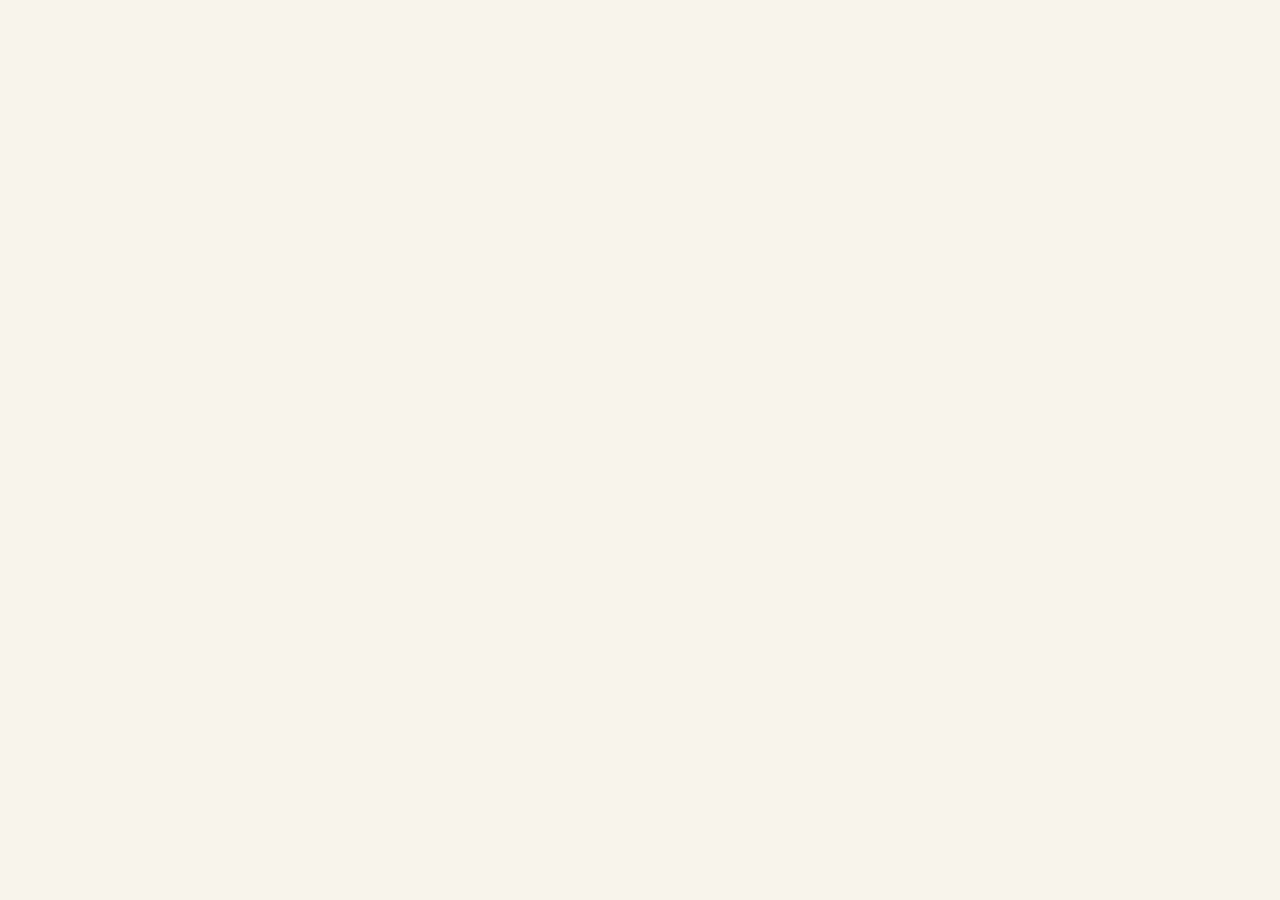
==== commit 12e1bbb9: "Update site URLs for custom domain" ====
--- a/index.html
+++ b/index.html
@@ -1,82 +1,96 @@
 <!doctype html>
 <html lang="ru">
-
-  <head>
-    <meta charset="UTF-8" />
-    <meta name="viewport" content="width=device-width, initial-scale=1.0" />
-
-    <!-- Primary SEO -->
-    <title>Христианский психолог онлайн — Дмитрий Петров | Зависимость, созависимость</title>
-    <meta name="description" content="Дмитрий Петров — христианский психолог и дьякон церкви. 16 лет работы с алкогольной, наркотической и игровой зависимостью, созависимостью и духовным кризисом. Онлайн-консультации. Первая встреча — бесплатно." />
-    <meta name="keywords" content="христианский психолог, психолог онлайн, зависимость, созависимость, алкогольная зависимость, наркотическая зависимость, игровая зависимость, духовный кризис, психолог зависимость, реабилитация, помощь зависимым, Дмитрий Петров" />
-    <meta name="author" content="Дмитрий Петров" />
-    <meta name="robots" content="index, follow" />
-    <link rel="canonical" href="https://timokha2012-lgtm.github.io/psiholog/" />
-
-    <!-- Open Graph -->
-    <meta property="og:type" content="website" />
-    <meta property="og:locale" content="ru_RU" />
-    <meta property="og:site_name" content="Дмитрий Петров — христианский психолог" />
-    <meta property="og:title" content="Христианский психолог онлайн — Дмитрий Петров | Зависимость, созависимость" />
-    <meta property="og:description" content="Психолог, который сам прошёл. 16 лет работы с зависимостью и созависимостью. Вера как опора, а не как симптом. Первая встреча бесплатно." />
-    <meta property="og:url" content="https://timokha2012-lgtm.github.io/psiholog/" />
-    <meta property="og:image" content="https://timokha2012-lgtm.github.io/psiholog/og-image.jpg" />
-
-    <!-- Twitter -->
-    <meta name="twitter:card" content="summary_large_image" />
-    <meta name="twitter:title" content="Христианский психолог онлайн — Дмитрий Петров" />
-    <meta name="twitter:description" content="Психолог, который сам прошёл. 16 лет работы с зависимостью и созависимостью. Первая встреча бесплатно." />
-    <meta name="twitter:image" content="https://timokha2012-lgtm.github.io/psiholog/og-image.jpg" />
-
-    <meta name="theme-color" content="#1c1917" />
-
-    <!-- Icons (relative paths work in /psiholog/ subfolder) -->
-    <link rel="icon" href="./favicon.ico" sizes="any" />
-    <link rel="apple-touch-icon" href="./apple-touch-icon.png" />
-
-    <!-- Fonts -->
-    <link rel="preconnect" href="https://fonts.googleapis.com" />
-    <link rel="preconnect" href="https://fonts.gstatic.com" crossorigin />
-    <link href="https://fonts.googleapis.com/css2?family=Playfair+Display:ital,wght@0,500;0,600;0,700;0,800;1,500&family=Source+Serif+4:ital,opsz,wght@0,8..60,400;0,8..60,500;0,8..60,600;1,8..60,400&family=Inter:wght@400;500;600&family=JetBrains+Mono:wght@400;500&display=swap" rel="stylesheet" />
-
-    <!-- Structured Data: ProfessionalService / Person -->
-    <script type="application/ld+json">
-    {
-      "@context": "https://schema.org",
-      "@type": "ProfessionalService",
-      "name": "Дмитрий Петров — христианский психолог",
-      "description": "Онлайн-консультации христианского психолога. Работа с алкогольной, наркотической и игровой зависимостью, созависимостью, духовным кризисом.",
-      "url": "https://timokha2012-lgtm.github.io/psiholog/",
-      "telephone": "+7-920-536-11-11",
-      "email": "bfond@yandex.ru",
-      "priceRange": "₽₽",
-      "areaServed": "RU",
-      "availableLanguage": "Russian",
-      "founder": {
+<head>
+  <meta charset="UTF-8" />
+  <meta name="viewport" content="width=device-width, initial-scale=1.0" />
+  <title>Христианский психолог онлайн — Дмитрий Петров</title>
+  <meta name="description" content="Онлайн-консультации христианского психолога Дмитрия Петрова: помощь при зависимости, созависимости и духовном кризисе. Опыт 16 лет. Первая встреча бесплатно." />
+  <meta name="author" content="Дмитрий Петров" />
+  <meta name="robots" content="index, follow, max-image-preview:large, max-snippet:-1, max-video-preview:-1" />
+  <link rel="canonical" href="https://psiholog-petrov.ru/" />
+  <link rel="alternate" hreflang="ru" href="https://psiholog-petrov.ru/" />
+  <link rel="alternate" hreflang="x-default" href="https://psiholog-petrov.ru/" />
+  <meta property="og:type" content="website" />
+  <meta property="og:locale" content="ru_RU" />
+  <meta property="og:site_name" content="Дмитрий Петров — христианский психолог" />
+  <meta property="og:title" content="Христианский психолог онлайн — Дмитрий Петров" />
+  <meta property="og:description" content="Помощь при зависимости, созависимости и духовном кризисе. 16 лет практики. Первая онлайн-встреча бесплатно." />
+  <meta property="og:url" content="https://psiholog-petrov.ru/" />
+  <meta property="og:image" content="https://psiholog-petrov.ru/og-image.jpg" />
+  <meta property="og:image:secure_url" content="https://psiholog-petrov.ru/og-image.jpg" />
+  <meta property="og:image:type" content="image/jpeg" />
+  <meta property="og:image:alt" content="Дмитрий Петров — христианский психолог онлайн" />
+  <meta name="twitter:card" content="summary_large_image" />
+  <meta name="twitter:title" content="Христианский психолог онлайн — Дмитрий Петров" />
+  <meta name="twitter:description" content="Помощь при зависимости, созависимости и духовном кризисе. Первая онлайн-встреча бесплатно." />
+  <meta name="twitter:image" content="https://psiholog-petrov.ru/og-image.jpg" />
+  <meta name="twitter:image:alt" content="Дмитрий Петров — христианский психолог онлайн" />
+  <meta name="theme-color" content="#1c1917" />
+  <link rel="icon" href="./favicon.ico" sizes="any" />
+  <link rel="apple-touch-icon" href="./apple-touch-icon.png" />
+  <link rel="preconnect" href="https://fonts.googleapis.com" />
+  <link rel="preconnect" href="https://fonts.gstatic.com" crossorigin />
+  <link href="https://fonts.googleapis.com/css2?family=Playfair+Display:ital,wght@0,500;0,600;0,700;0,800;1,500&family=Source+Serif+4:ital,opsz,wght@0,8..60,400;0,8..60,500;0,8..60,600;1,8..60,400&family=Inter:wght@400;500;600&family=JetBrains+Mono:wght@400;500&display=swap" rel="stylesheet" />
+  <script type="application/ld+json">
+  {
+    "@context": "https://schema.org",
+    "@graph": [
+      {
+        "@type": "WebSite",
+        "@id": "https://psiholog-petrov.ru/#website",
+        "url": "https://psiholog-petrov.ru/",
+        "name": "Дмитрий Петров — христианский психолог",
+        "description": "Онлайн-консультации при зависимости, созависимости и духовном кризисе.",
+        "inLanguage": "ru-RU",
+        "publisher": { "@id": "https://psiholog-petrov.ru/#person" }
+      },
+      {
         "@type": "Person",
+        "@id": "https://psiholog-petrov.ru/#person",
         "name": "Дмитрий Петров",
-        "jobTitle": "Христианский психолог, дьякон церкви"
+        "jobTitle": "Христианский психолог",
+        "description": "Христианский психолог и дьякон церкви с 16-летним опытом помощи при зависимости и созависимости.",
+        "url": "https://psiholog-petrov.ru/",
+        "email": "mailto:bfond@yandex.ru",
+        "telephone": "+7-920-536-11-11",
+        "knowsLanguage": "ru"
       },
-      "serviceType": ["Психологическое консультирование", "Помощь при зависимости", "Работа с созависимостью"],
-      "makesOffer": {
-        "@type": "Offer",
-        "name": "Первая консультация",
-        "price": "0",
-        "priceCurrency": "RUB",
-        "description": "Бесплатная первая встреча 30 минут — знакомство без обязательств"
+      {
+        "@type": "ProfessionalService",
+        "@id": "https://psiholog-petrov.ru/#service",
+        "name": "Онлайн-консультации христианского психолога Дмитрия Петрова",
+        "description": "Психологическое консультирование при алкогольной, наркотической и игровой зависимости, созависимости и духовном кризисе.",
+        "url": "https://psiholog-petrov.ru/",
+        "image": "https://psiholog-petrov.ru/og-image.jpg",
+        "telephone": "+7-920-536-11-11",
+        "email": "bfond@yandex.ru",
+        "priceRange": "₽₽",
+        "areaServed": { "@type": "Country", "name": "Россия" },
+        "availableLanguage": { "@type": "Language", "name": "Русский", "alternateName": "ru" },
+        "founder": { "@id": "https://psiholog-petrov.ru/#person" },
+        "serviceType": ["Психологическое консультирование онлайн", "Помощь при зависимости", "Помощь при созависимости", "Поддержка при духовном кризисе"],
+        "makesOffer": {
+          "@type": "Offer",
+          "name": "Первая онлайн-встреча",
+          "price": "0",
+          "priceCurrency": "RUB",
+          "description": "Бесплатная первая встреча продолжительностью 30 минут"
+        }
       }
-    }
-    </script>
-    <script type="module" crossorigin src="/psiholog/assets/index-BWecDTmV.js"></script>
-    <link rel="stylesheet" crossorigin href="/psiholog/assets/index-CNHyEMEJ.css">
-    
-  </head>
-
-  <body>
-    
-
-    <div id="root"></div>
-    
-  </body>
-
+    ]
+  }
+  </script>
+  <script type="module" crossorigin src="./assets/index-CDIkIArV.js"></script>
+  <link rel="stylesheet" crossorigin href="./assets/index-CNHyEMEJ.css">
+</head>
+<body>
+  <div id="root"></div>
+  <noscript>
+    <main>
+      <h1>Христианский психолог онлайн — Дмитрий Петров</h1>
+      <p>Онлайн-консультации при зависимости, созависимости и духовном кризисе. Опыт работы — 16 лет. Первая встреча бесплатно.</p>
+      <p>Телефон: <a href="tel:+79205361111">+7 920 536-11-11</a>. Электронная почта: <a href="mailto:bfond@yandex.ru">bfond@yandex.ru</a>.</p>
+    </main>
+  </noscript>
+</body>
 </html>
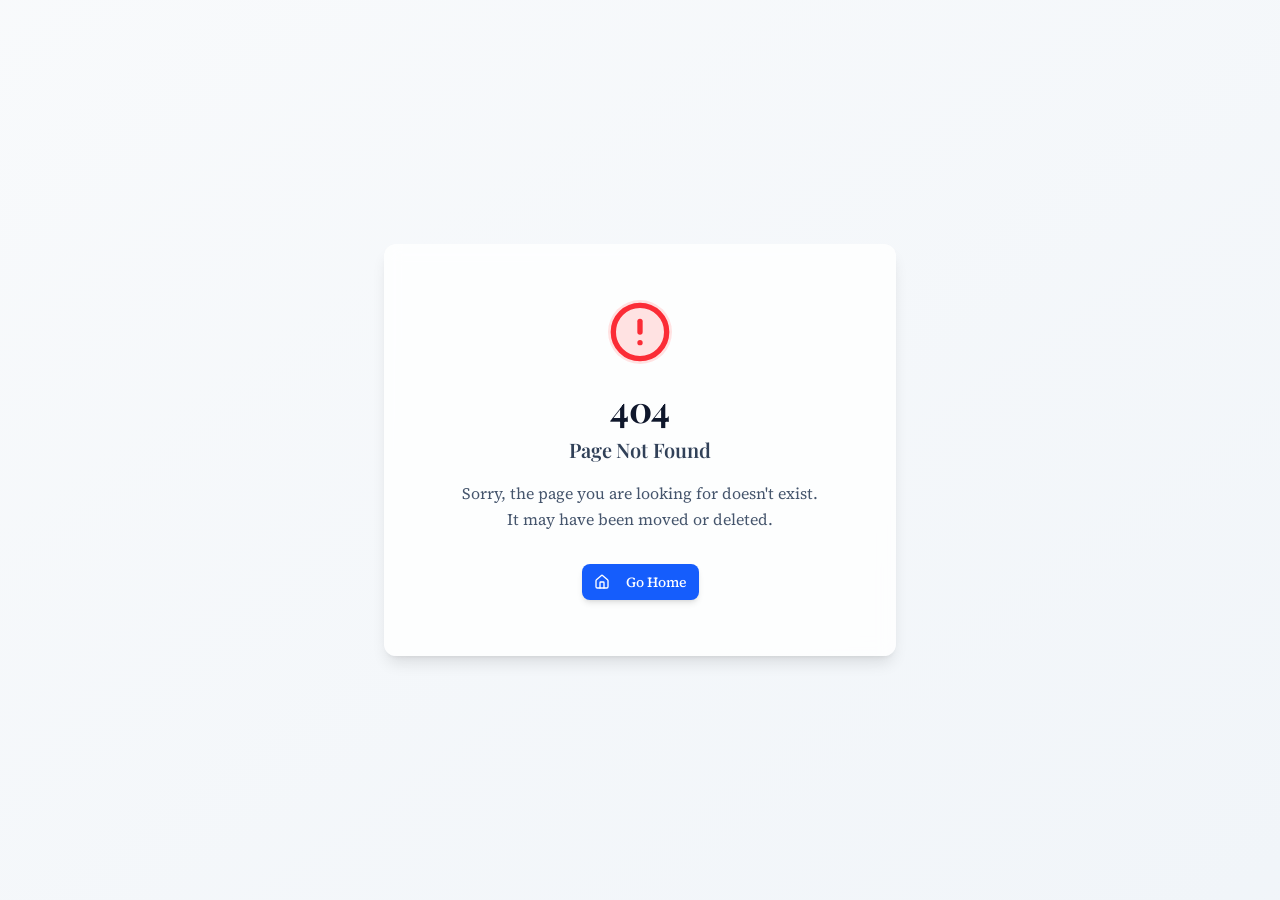
==== commit b44cc34c: "Refresh fixed app bundle" ====
--- a/index.html
+++ b/index.html
@@ -1,96 +1,96 @@
-<!doctype html>
-<html lang="ru">
-<head>
-  <meta charset="UTF-8" />
-  <meta name="viewport" content="width=device-width, initial-scale=1.0" />
-  <title>Христианский психолог онлайн — Дмитрий Петров</title>
-  <meta name="description" content="Онлайн-консультации христианского психолога Дмитрия Петрова: помощь при зависимости, созависимости и духовном кризисе. Опыт 16 лет. Первая встреча бесплатно." />
-  <meta name="author" content="Дмитрий Петров" />
-  <meta name="robots" content="index, follow, max-image-preview:large, max-snippet:-1, max-video-preview:-1" />
+<!doctype html>
+<html lang="ru">
+<head>
+  <meta charset="UTF-8" />
+  <meta name="viewport" content="width=device-width, initial-scale=1.0" />
+  <title>Христианский психолог онлайн — Дмитрий Петров</title>
+  <meta name="description" content="Онлайн-консультации христианского психолога Дмитрия Петрова: помощь при зависимости, созависимости и духовном кризисе. Опыт 16 лет. Первая встреча бесплатно." />
+  <meta name="author" content="Дмитрий Петров" />
+  <meta name="robots" content="index, follow, max-image-preview:large, max-snippet:-1, max-video-preview:-1" />
   <link rel="canonical" href="https://psiholog-petrov.ru/" />
   <link rel="alternate" hreflang="ru" href="https://psiholog-petrov.ru/" />
   <link rel="alternate" hreflang="x-default" href="https://psiholog-petrov.ru/" />
-  <meta property="og:type" content="website" />
-  <meta property="og:locale" content="ru_RU" />
-  <meta property="og:site_name" content="Дмитрий Петров — христианский психолог" />
-  <meta property="og:title" content="Христианский психолог онлайн — Дмитрий Петров" />
-  <meta property="og:description" content="Помощь при зависимости, созависимости и духовном кризисе. 16 лет практики. Первая онлайн-встреча бесплатно." />
+  <meta property="og:type" content="website" />
+  <meta property="og:locale" content="ru_RU" />
+  <meta property="og:site_name" content="Дмитрий Петров — христианский психолог" />
+  <meta property="og:title" content="Христианский психолог онлайн — Дмитрий Петров" />
+  <meta property="og:description" content="Помощь при зависимости, созависимости и духовном кризисе. 16 лет практики. Первая онлайн-встреча бесплатно." />
   <meta property="og:url" content="https://psiholog-petrov.ru/" />
   <meta property="og:image" content="https://psiholog-petrov.ru/og-image.jpg" />
   <meta property="og:image:secure_url" content="https://psiholog-petrov.ru/og-image.jpg" />
-  <meta property="og:image:type" content="image/jpeg" />
-  <meta property="og:image:alt" content="Дмитрий Петров — христианский психолог онлайн" />
-  <meta name="twitter:card" content="summary_large_image" />
-  <meta name="twitter:title" content="Христианский психолог онлайн — Дмитрий Петров" />
-  <meta name="twitter:description" content="Помощь при зависимости, созависимости и духовном кризисе. Первая онлайн-встреча бесплатно." />
+  <meta property="og:image:type" content="image/jpeg" />
+  <meta property="og:image:alt" content="Дмитрий Петров — христианский психолог онлайн" />
+  <meta name="twitter:card" content="summary_large_image" />
+  <meta name="twitter:title" content="Христианский психолог онлайн — Дмитрий Петров" />
+  <meta name="twitter:description" content="Помощь при зависимости, созависимости и духовном кризисе. Первая онлайн-встреча бесплатно." />
   <meta name="twitter:image" content="https://psiholog-petrov.ru/og-image.jpg" />
-  <meta name="twitter:image:alt" content="Дмитрий Петров — христианский психолог онлайн" />
-  <meta name="theme-color" content="#1c1917" />
-  <link rel="icon" href="./favicon.ico" sizes="any" />
-  <link rel="apple-touch-icon" href="./apple-touch-icon.png" />
-  <link rel="preconnect" href="https://fonts.googleapis.com" />
-  <link rel="preconnect" href="https://fonts.gstatic.com" crossorigin />
-  <link href="https://fonts.googleapis.com/css2?family=Playfair+Display:ital,wght@0,500;0,600;0,700;0,800;1,500&family=Source+Serif+4:ital,opsz,wght@0,8..60,400;0,8..60,500;0,8..60,600;1,8..60,400&family=Inter:wght@400;500;600&family=JetBrains+Mono:wght@400;500&display=swap" rel="stylesheet" />
-  <script type="application/ld+json">
-  {
-    "@context": "https://schema.org",
-    "@graph": [
-      {
-        "@type": "WebSite",
+  <meta name="twitter:image:alt" content="Дмитрий Петров — христианский психолог онлайн" />
+  <meta name="theme-color" content="#1c1917" />
+  <link rel="icon" href="./favicon.ico" sizes="any" />
+  <link rel="apple-touch-icon" href="./apple-touch-icon.png" />
+  <link rel="preconnect" href="https://fonts.googleapis.com" />
+  <link rel="preconnect" href="https://fonts.gstatic.com" crossorigin />
+  <link href="https://fonts.googleapis.com/css2?family=Playfair+Display:ital,wght@0,500;0,600;0,700;0,800;1,500&family=Source+Serif+4:ital,opsz,wght@0,8..60,400;0,8..60,500;0,8..60,600;1,8..60,400&family=Inter:wght@400;500;600&family=JetBrains+Mono:wght@400;500&display=swap" rel="stylesheet" />
+  <script type="application/ld+json">
+  {
+    "@context": "https://schema.org",
+    "@graph": [
+      {
+        "@type": "WebSite",
         "@id": "https://psiholog-petrov.ru/#website",
         "url": "https://psiholog-petrov.ru/",
-        "name": "Дмитрий Петров — христианский психолог",
-        "description": "Онлайн-консультации при зависимости, созависимости и духовном кризисе.",
-        "inLanguage": "ru-RU",
+        "name": "Дмитрий Петров — христианский психолог",
+        "description": "Онлайн-консультации при зависимости, созависимости и духовном кризисе.",
+        "inLanguage": "ru-RU",
         "publisher": { "@id": "https://psiholog-petrov.ru/#person" }
-      },
-      {
-        "@type": "Person",
+      },
+      {
+        "@type": "Person",
         "@id": "https://psiholog-petrov.ru/#person",
-        "name": "Дмитрий Петров",
-        "jobTitle": "Христианский психолог",
-        "description": "Христианский психолог и дьякон церкви с 16-летним опытом помощи при зависимости и созависимости.",
+        "name": "Дмитрий Петров",
+        "jobTitle": "Христианский психолог",
+        "description": "Христианский психолог и дьякон церкви с 16-летним опытом помощи при зависимости и созависимости.",
         "url": "https://psiholog-petrov.ru/",
-        "email": "mailto:bfond@yandex.ru",
-        "telephone": "+7-920-536-11-11",
-        "knowsLanguage": "ru"
-      },
-      {
-        "@type": "ProfessionalService",
+        "email": "mailto:bfond@yandex.ru",
+        "telephone": "+7-920-536-11-11",
+        "knowsLanguage": "ru"
+      },
+      {
+        "@type": "ProfessionalService",
         "@id": "https://psiholog-petrov.ru/#service",
-        "name": "Онлайн-консультации христианского психолога Дмитрия Петрова",
-        "description": "Психологическое консультирование при алкогольной, наркотической и игровой зависимости, созависимости и духовном кризисе.",
+        "name": "Онлайн-консультации христианского психолога Дмитрия Петрова",
+        "description": "Психологическое консультирование при алкогольной, наркотической и игровой зависимости, созависимости и духовном кризисе.",
         "url": "https://psiholog-petrov.ru/",
         "image": "https://psiholog-petrov.ru/og-image.jpg",
-        "telephone": "+7-920-536-11-11",
-        "email": "bfond@yandex.ru",
-        "priceRange": "₽₽",
-        "areaServed": { "@type": "Country", "name": "Россия" },
-        "availableLanguage": { "@type": "Language", "name": "Русский", "alternateName": "ru" },
+        "telephone": "+7-920-536-11-11",
+        "email": "bfond@yandex.ru",
+        "priceRange": "₽₽",
+        "areaServed": { "@type": "Country", "name": "Россия" },
+        "availableLanguage": { "@type": "Language", "name": "Русский", "alternateName": "ru" },
         "founder": { "@id": "https://psiholog-petrov.ru/#person" },
-        "serviceType": ["Психологическое консультирование онлайн", "Помощь при зависимости", "Помощь при созависимости", "Поддержка при духовном кризисе"],
-        "makesOffer": {
-          "@type": "Offer",
-          "name": "Первая онлайн-встреча",
-          "price": "0",
-          "priceCurrency": "RUB",
-          "description": "Бесплатная первая встреча продолжительностью 30 минут"
-        }
-      }
-    ]
-  }
-  </script>
-  <script type="module" crossorigin src="./assets/index-CDIkIArV.js"></script>
+        "serviceType": ["Психологическое консультирование онлайн", "Помощь при зависимости", "Помощь при созависимости", "Поддержка при духовном кризисе"],
+        "makesOffer": {
+          "@type": "Offer",
+          "name": "Первая онлайн-встреча",
+          "price": "0",
+          "priceCurrency": "RUB",
+          "description": "Бесплатная первая встреча продолжительностью 30 минут"
+        }
+      }
+    ]
+  }
+  </script>
+  <script type="module" crossorigin src="./assets/index-CDIkIArV.js?v=20260817"></script>
   <link rel="stylesheet" crossorigin href="./assets/index-CNHyEMEJ.css">
-</head>
-<body>
-  <div id="root"></div>
-  <noscript>
-    <main>
-      <h1>Христианский психолог онлайн — Дмитрий Петров</h1>
-      <p>Онлайн-консультации при зависимости, созависимости и духовном кризисе. Опыт работы — 16 лет. Первая встреча бесплатно.</p>
-      <p>Телефон: <a href="tel:+79205361111">+7 920 536-11-11</a>. Электронная почта: <a href="mailto:bfond@yandex.ru">bfond@yandex.ru</a>.</p>
-    </main>
-  </noscript>
-</body>
-</html>
+</head>
+<body>
+  <div id="root"></div>
+  <noscript>
+    <main>
+      <h1>Христианский психолог онлайн — Дмитрий Петров</h1>
+      <p>Онлайн-консультации при зависимости, созависимости и духовном кризисе. Опыт работы — 16 лет. Первая встреча бесплатно.</p>
+      <p>Телефон: <a href="tel:+79205361111">+7 920 536-11-11</a>. Электронная почта: <a href="mailto:bfond@yandex.ru">bfond@yandex.ru</a>.</p>
+    </main>
+  </noscript>
+</body>
+</html>
